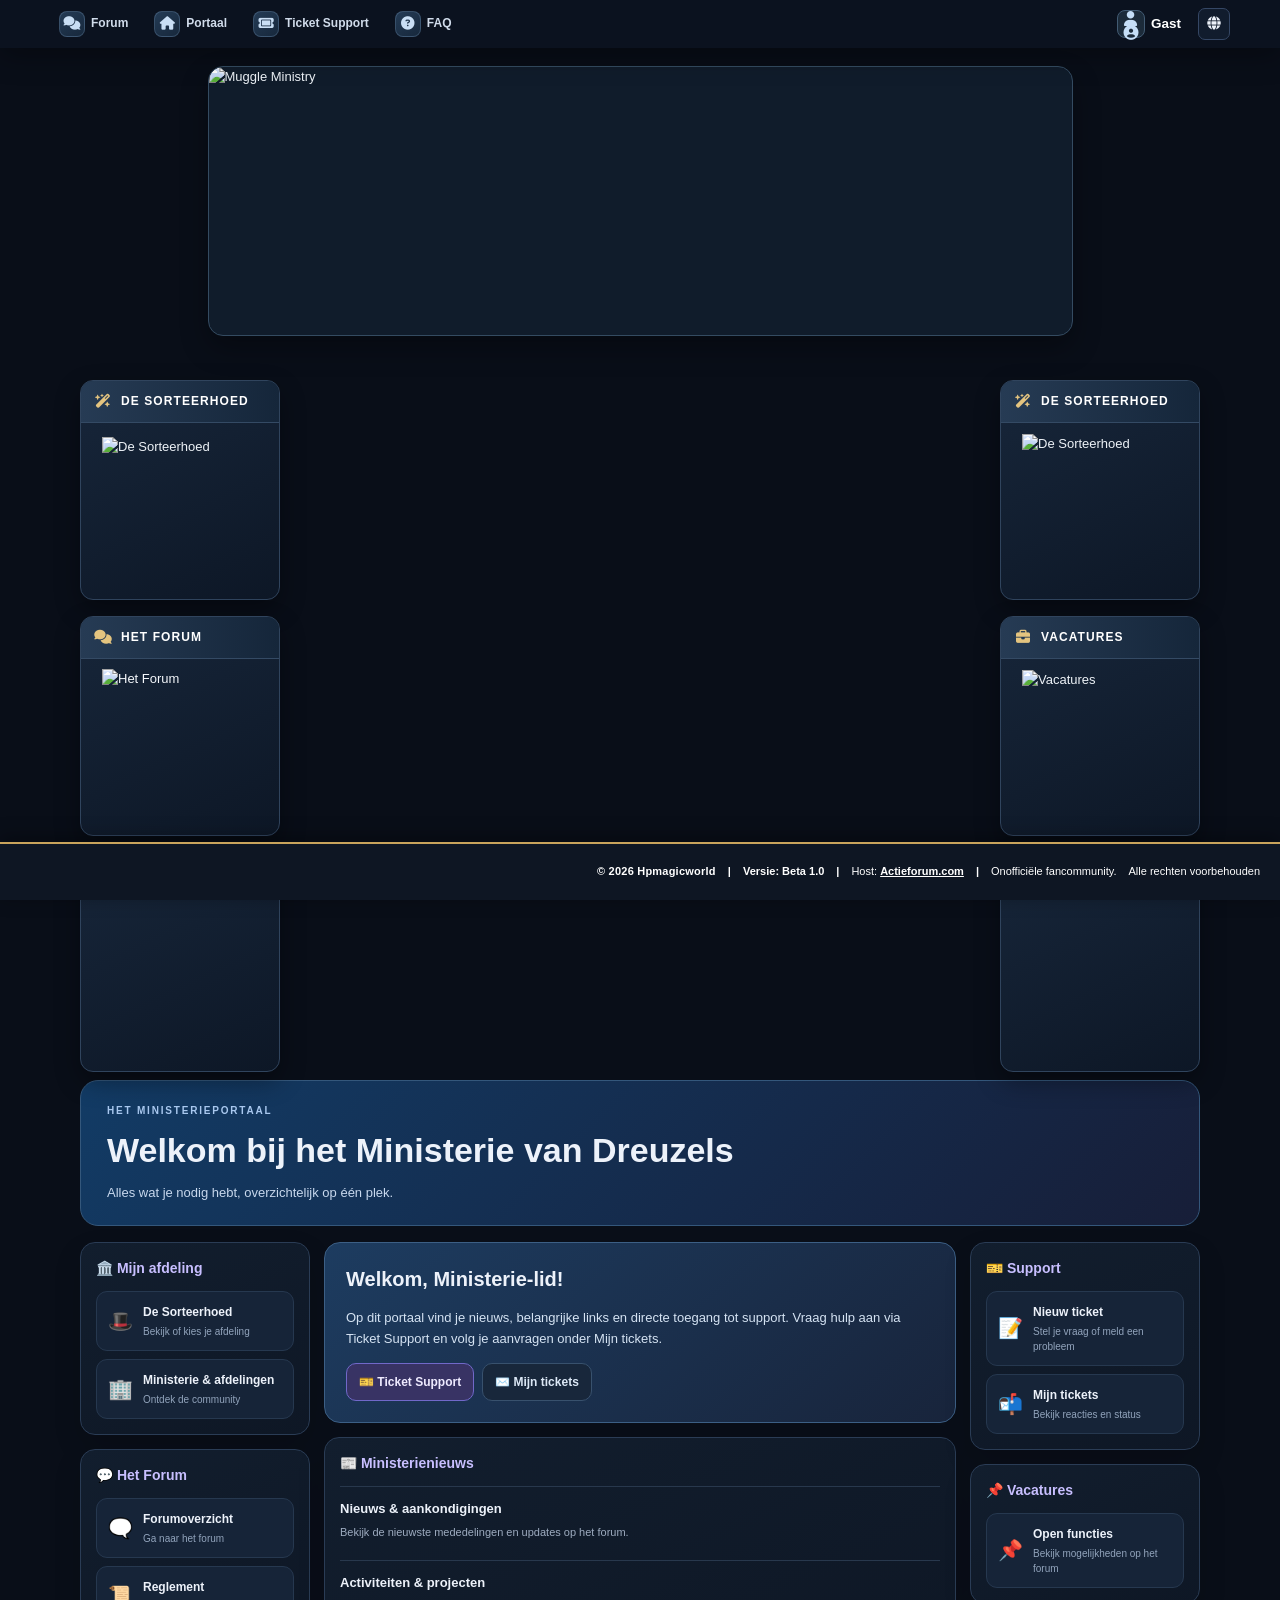
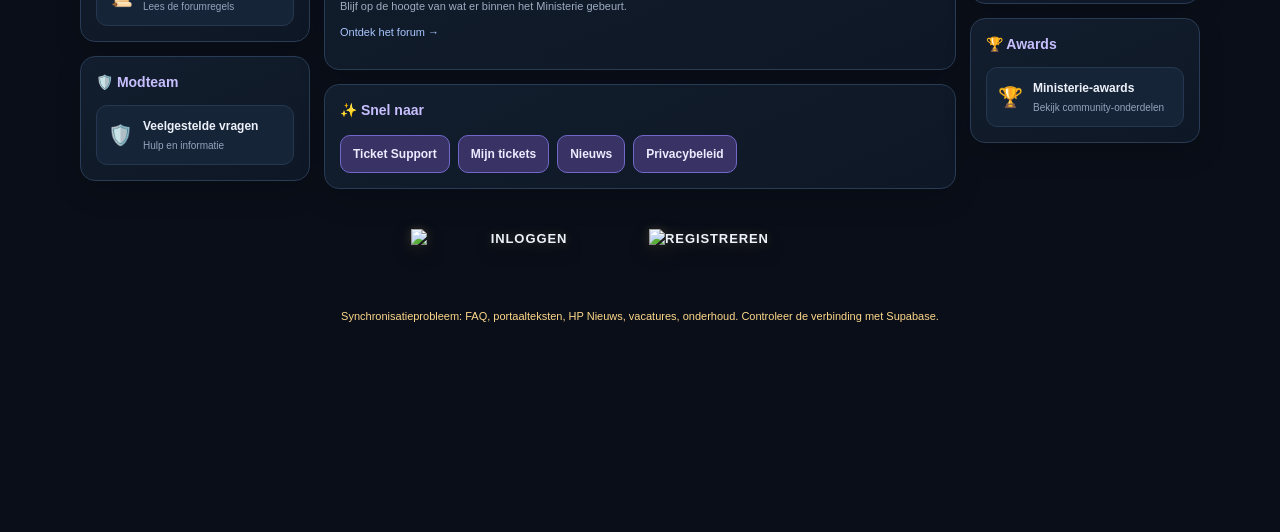
==== portal/index.html @ 11024ace "Improve Forumotion helpdesk ticket management" ====
<!DOCTYPE html>
<html lang="nl"><head><link rel="icon" type="image/png" href="https://i.servimg.com/u/f28/11/54/28/73/favico12.png"><link rel="shortcut icon" type="image/png" href="https://i.servimg.com/u/f28/11/54/28/73/favico12.png"><meta charset="utf-8"/><meta content="width=device-width,initial-scale=1" name="viewport"/><title>Hpmagicworld Ticket Support — Luxe Magic</title><link href="https://cdnjs.cloudflare.com/ajax/libs/font-awesome/6.7.2/css/all.min.css" referrerpolicy="no-referrer" rel="stylesheet"/><style id="ticketbeheer-inline-css">:root{color-scheme:dark;--bg:#090d16;--surface:#101827;--surface-2:#151f30;--surface-3:#1b2940;--line:#26364c;--line-soft:#1d2a3d;--text:#edf2fa;--muted:#91a0b5;--accent:#9b8cff;--accent-strong:#7865ee;--good:#45c69a;--warn:#e8b65c;--bad:#e47788;--radius:16px;--shadow:0 18px 50px #0005}*{box-sizing:border-box}html,body{margin:0;background:var(--bg);color:var(--text);font:14px/1.5 Inter,ui-sans-serif,system-ui,-apple-system,"Segoe UI",sans-serif;}body{background:radial-gradient(ellipse at 50% -20%,#202448 0,transparent 48%),var(--bg)}button,input,textarea,select{font:inherit}button{cursor:pointer}a{color:inherit;text-decoration:none}.topbar{position:sticky;top:0;z-index:50;min-height:70px;padding:10px 24px;background:#0c1320ed;border-bottom:1px solid var(--line);backdrop-filter:blur(16px);display:flex;align-items:center}.top-actions{width:min(1180px,100%);margin:auto;display:flex;align-items:center;gap:10px}.lux-nav-item{min-height:42px;padding:8px 13px;border:1px solid transparent;border-radius:11px;background:transparent;color:#c3cde0;display:inline-flex;align-items:center;gap:10px;font-size:13px;font-weight:650;transition:.18s}.lux-nav-item:hover{background:var(--surface-2);border-color:var(--line);color:white}.lux-nav-icon{width:30px;height:30px;border-radius:9px;background:#222344;color:#b7aaff;display:grid;place-items:center}.lux-nav-icon svg,.search-icon-luxe svg,.new-ticket-icon svg{width:18px;height:18px;fill:none;stroke:currentColor;stroke-width:1.8;stroke-linecap:round;stroke-linejoin:round}.lux-user{margin-left:auto}.lux-nav-usertext small{display:block;color:var(--muted);font-size:9px;letter-spacing:.12em}.lux-nav-usertext strong{display:block;font-size:12px;color:#fff}.count-badge,.tab-count{display:inline-grid;place-items:center;min-width:21px;height:21px;padding:0 6px;border-radius:20px;background:#38305e;color:#dcd5ff;font-size:11px;font-weight:800}.shell{width:min(1180px,calc(100% - 36px));margin:34px auto 56px}.view{display:none}.view.active{display:block}.support-logo-wrap{display:flex;justify-content:center;margin:8px auto 12px}.support-logo{display:block;width:auto;max-width:min(100%,420px);max-height:125px;object-fit:contain}.support-hero{text-align:center;padding:0 16px 8px}.support-hero-line{width:54px;height:3px;border-radius:3px;background:linear-gradient(90deg,var(--accent),#63c8d8);margin:0 auto 18px}.eyebrow,.detail-kicker{color:#aaa0ff;font-size:10px;font-weight:800;letter-spacing:.16em;text-transform:uppercase}.support-hero h1,.page-head h1,.new-ticket-head h1{font-size:clamp(24px,4vw,34px);line-height:1.2;letter-spacing:-.035em;margin:7px 0}.support-hero p,.subtitle,.panel-head p{margin:6px 0 0;color:var(--muted);font-size:13px}.panel{background:linear-gradient(160deg,#121d2d,#0e1725);border:1px solid var(--line);border-radius:var(--radius);box-shadow:var(--shadow);overflow:hidden}.panel-head{padding:20px 22px;border-bottom:1px solid var(--line);display:flex;align-items:center;justify-content:space-between;gap:12px}.panel-head h2{font-size:16px;margin:0}.categories{padding:8px 12px 12px;display:grid;grid-template-columns:repeat(3,minmax(0,1fr));gap:7px}.cat{min-height:90px;padding:8px;border:1px solid var(--line);border-radius:14px;background:linear-gradient(145deg,#18263a,#111b2b);color:var(--text);display:flex;align-items:center;gap:7px;text-align:left;transition:transform .18s,border-color .18s,background .18s}.cat:hover{transform:translateY(-3px);border-color:#7569bd;background:linear-gradient(145deg,#202d48,#151f32)}.cat>span:last-child{display:flex;flex-direction:column;gap:5px}.cat strong{font-size:13px}.cat>span:last-child>span{color:var(--muted);font-size:11px;line-height:1.45}.round-icon,.new-ticket-icon{width:38px;height:38px;min-width:38px;border-radius:10px;background:#29264b;color:#bcb1ff;border:1px solid #49416f;display:grid;place-items:center}.round-icon svg{width:19px;height:19px;fill:none;stroke:currentColor;stroke-width:1.6;stroke-linecap:round;stroke-linejoin:round}.page-head,.new-ticket-head{display:flex;justify-content:space-between;align-items:center;gap:16px;margin-bottom:18px}.new-ticket-head{justify-content:flex-start}.new-ticket-head>div:nth-child(2){flex:1}.new-ticket-icon{width:48px;height:48px;min-width:48px}.form-grid{padding:24px;display:grid;grid-template-columns:repeat(2,minmax(0,1fr));gap:18px;background:transparent}.field{min-width:0}.field.full{grid-column:1/-1}.field label,.assign-label{display:block;margin-bottom:7px;color:#b7c4d8;font-size:11px;font-weight:750;letter-spacing:.04em}.field input,.field textarea,.field select,.reply-box textarea,.internal-row select,.status-filter,.search-input-row input{width:100%;border:1px solid #304158;border-radius:10px;background:#0b1421;color:var(--text);padding:12px 14px;outline:none;transition:border-color .16s,box-shadow .16s}.field input:focus,.field textarea:focus,.field select:focus,.reply-box textarea:focus,.internal-row select:focus,.status-filter:focus,.search-input-row input:focus{border-color:var(--accent);box-shadow:0 0 0 3px #9b8cff20}.field input[readonly]{color:#9eacc0;background:#0e1928}.field textarea,.reply-box textarea{min-height:145px;resize:vertical}.actions,.reply-actions{display:flex;justify-content:flex-end;gap:9px;padding:0 24px 22px;flex-wrap:wrap}.btn{min-height:38px;padding:8px 14px;border:1px solid #34445b;border-radius:10px;background:#192538;color:#dbe4f2;display:inline-flex;align-items:center;justify-content:center;gap:8px;font-size:12px;font-weight:750;transition:.16s}.btn:hover{background:#22334c;border-color:#566987}.btn.primary{background:linear-gradient(135deg,#7968e8,#6654cf);border-color:#9587ff;color:white}.btn.primary:hover{filter:brightness(1.1)}.btn.danger{background:#321d2b;border-color:#704052;color:#ffb5c0}.btn.success{background:#15352f;border-color:#286c5a;color:#9be5ca}.btn:disabled{opacity:.5;cursor:not-allowed}.fa-button-icon,.svg-icon{display:inline-flex;align-items:center;justify-content:center;width:18px;height:18px;min-width:18px}.notice{display:none;margin:0 24px 18px;padding:12px 14px;border-radius:10px;font-size:12px}.notice.show{display:block}.notice.error{background:#351d29;border:1px solid #754252;color:#ffbdc8}.notice.ok{background:#17342d;border:1px solid #326d58;color:#a8e8ce}.admin-layout{display:grid;grid-template-columns:220px minmax(0,1fr);min-height:620px}.admin-nav{padding:18px 13px;background:#0c1522;border-right:1px solid var(--line)}.nav-btn{width:100%;min-height:44px;padding:9px 12px;margin:0 0 7px;border:1px solid transparent;border-radius:10px;background:transparent;color:#aab7ca;display:flex;align-items:center;gap:10px;text-align:left;font-size:12px;font-weight:700}.nav-btn:hover{background:#172438;color:white}.nav-btn.active{background:#252448;border-color:#4b467c;color:#e4e0ff}.nav-btn .svg-icon,.stat-icon{width:32px;height:32px;min-width:32px;border-radius:9px;background:#222344;color:#b7aaff;display:grid;place-items:center}.admin-main{padding:22px;min-width:0}.admin-toolbar{display:flex;gap:12px;margin-bottom:16px}.admin-search-box{width:100%;display:grid;grid-template-columns:1fr auto;gap:10px;align-items:center;padding:14px;border:1px solid var(--line);border-radius:13px;background:#111c2b}.admin-search-title{grid-column:1/-1;display:flex;align-items:center;gap:9px;color:#dce5f3;font-size:13px}.search-icon-luxe{display:inline-grid;place-items:center;color:#a99dff}.search-input-row{display:flex;align-items:center;gap:8px}.search-input-row input{height:40px}.search-main-btn{min-width:105px}.status-filter{width:auto;min-width:170px;padding:9px 12px}.stats{display:grid;grid-template-columns:repeat(4,minmax(0,1fr));gap:10px;margin:0 0 14px}.stat{position:relative;min-height:78px;padding:13px 14px 12px 57px;border:1px solid var(--line);border-radius:12px;background:linear-gradient(145deg,#172438,#111b2a)}.stat-icon{position:absolute;left:13px;top:14px}.stat small{display:block;color:var(--muted);font-size:10px;font-weight:700;text-transform:uppercase;letter-spacing:.08em}.stat strong{display:block;margin-top:2px;font-size:23px;line-height:1.2}.status-index{display:flex;flex-wrap:wrap;gap:8px;margin:0 0 15px}.status-pill{display:inline-flex;align-items:center;gap:7px;padding:7px 10px;border:1px solid #33445b;border-radius:9px;background:#172438;color:#cbd6e6;font-size:11px;font-weight:750}.status-pill b{padding-left:3px;color:white}.status-pill.pending,.member-status.pending{border-color:#705b31;background:#30291c;color:#f1ca7d}.status-pill.progress,.member-status.progress{border-color:#3d5e86;background:#1b2d45;color:#a8d0ff}.status-pill.done,.member-status.done{border-color:#2e705c;background:#17352e;color:#9de5c8}.status-pill.refused,.member-status.refused{border-color:#78404c;background:#351e29;color:#ffb3bd}.status-pill.active{outline:2px solid #aaa0ff55;border-color:#9b8cff}.ticket-table-wrap,.member-table-wrap{width:100%;overflow:auto;border:1px solid var(--line);border-radius:12px;background:#101a29}.ticket-table,.member-table{width:100%;min-width:690px;border-collapse:collapse}.ticket-table th,.member-table th{padding:13px 14px;background:#18263a;color:#aeb8ff;border-bottom:1px solid #34445b;text-align:left;font-size:10px;text-transform:uppercase;letter-spacing:.08em;white-space:nowrap}.ticket-table td,.member-table td{padding:13px 14px;border-bottom:1px solid #223147;color:#c5d0df;font-size:12px}.ticket-table tbody tr,.member-row{background:#111c2b;cursor:pointer;transition:background .15s}.ticket-table tbody tr:hover,.member-row:hover td{background:#202c43}.ticket-id,.member-id{color:#b7aaff!important;font-weight:850;white-space:nowrap}.ticket-subject,.member-subject{color:#f0f4fb!important;font-weight:750}.ticket-author{color:#d3ddec!important}.ticket-category{color:#a9b7ca!important}.ticket-state,.member-status{display:inline-flex;padding:5px 9px;border-radius:20px;border:1px solid #705b31;background:#30291c;color:#f1ca7d;font-size:10px;font-weight:800;white-space:nowrap}.ticket-state.closed{background:#17352e;border-color:#2e705c;color:#9de5c8}.empty,.loading{padding:42px 20px;text-align:center;color:var(--muted);border:1px dashed #35445b;border-radius:12px}.empty small{display:block;margin-top:5px;color:#77879d}.loading{border:0}.detail{display:none}.detail.active{display:block}.detail-head{padding:20px 22px;border-bottom:1px solid var(--line);display:flex;justify-content:space-between;align-items:flex-start;gap:15px}.detail-title{margin-top:5px;font-size:19px;font-weight:800;letter-spacing:-.02em}.detail-sub{margin-top:10px;color:var(--muted);font-size:11px}.detail-facts{display:grid;grid-template-columns:repeat(5,minmax(0,1fr));gap:8px;margin-top:15px}.detail-facts>div{min-width:0;padding:10px 11px;border:1px solid var(--line);border-radius:10px;background:#111d2c}.detail-facts small{display:block;margin-bottom:4px;color:#8798b0;font-size:9px;font-weight:800;letter-spacing:.08em;text-transform:uppercase}.detail-facts strong{display:block;overflow:hidden;color:#e6edf7;font-size:11px;text-overflow:ellipsis;white-space:nowrap}.detail-actions,.detail-actions-bottom{display:flex;flex-wrap:wrap;gap:8px;padding:14px 20px;border-bottom:1px solid var(--line)}.detail-actions-bottom{border-top:1px solid var(--line);border-bottom:0}.detail-actions.top-actions{margin:0}.internal-tools{padding:16px 20px;border-top:1px solid var(--line);border-bottom:1px solid var(--line);background:#0e1927}.internal-title{margin-bottom:11px;color:#dce5f3;font-size:12px;font-weight:800}.internal-row{display:flex;align-items:center;gap:8px;flex-wrap:wrap}.assign-block{flex:1 1 230px;min-width:190px}.assign-label{margin:0 0 5px}.assign-block select{min-height:38px}.assign-hint,.assign-required{color:var(--muted);font-size:10px}.reply-box{margin:16px 20px;padding:17px;border:1px solid var(--line);border-radius:13px;background:#111c2b}.reply-box h3{margin:0 0 5px;font-size:13.5px}.reply-box p{color:var(--muted);font-size:11px}.reply-box textarea{display:block;min-height:115px}.reply-actions{padding:0;margin-top:10px}.reply-status{min-height:18px;margin-top:8px;color:var(--muted);font-size:11px}.reply-status.ok{color:var(--good)}.reply-status.err{color:#ff9eac}.member-tabs{display:flex;gap:8px;padding:16px 18px 0}.member-tab{padding:8px 13px;border:1px solid var(--line);border-radius:9px;background:#172438;color:#b8c4d6;font-size:12px;font-weight:750}.member-tab.active{background:#29264b;border-color:#5c548f;color:#e5e0ff}.member-tab.active .tab-count{background:#514a83;color:#fff}.member-detail{display:none}.member-detail.active{display:block}.member-edit-note{margin:8px 0;color:var(--warn);font-size:11px}.member-posts,.helpdesk-chat{width:100%;padding:0 0 8px}.chat-title{padding:16px 20px 8px;color:#aeb8ff;font-size:10px;font-weight:850;letter-spacing:.1em;text-transform:uppercase}.chat-thread{display:flex;flex-direction:column;gap:13px;max-height:540px;overflow:auto;padding:14px 20px;background:#0c1624;border-top:1px solid var(--line)}.chat-msg{display:flex;align-self:flex-start;gap:9px;max-width:min(88%,760px)}.chat-msg.mine{align-self:flex-end;flex-direction:row-reverse}.chat-avatar{width:34px;height:34px;min-width:34px;border-radius:50%;overflow:hidden;display:grid;place-items:center;background:#29264b;border:1px solid #5b548d;color:#d4ceff;font-size:12px;font-weight:850}.chat-avatar img{width:100%;height:100%;object-fit:cover}.chat-meta{margin:2px 4px 5px;color:#dce5f3;font-size:11px;font-weight:750}.chat-role{margin-left:5px;padding:2px 6px;border-radius:20px;background:#252746;color:#bdb5ff;font-size:9px}.chat-bubble{padding:11px 13px;border:1px solid #2d4058;border-radius:4px 12px 12px 12px;background:#19283b;color:#e1e9f4;line-height:1.55;white-space:pre-wrap;overflow-wrap:anywhere}.chat-msg.mine .chat-bubble{border-color:#514a83;border-radius:12px 4px 12px 12px;background:#29264b}.chat-time{display:block;margin-top:5px;color:#8392a8;font-size:9px}.chat-empty{padding:25px;text-align:center;color:var(--muted);border:1px dashed #35445b;border-radius:10px}.close-request{margin:16px 20px;padding:16px;border:1px solid var(--line);border-radius:12px;background:#111c2b}.close-request strong{font-size:13px}.close-request p{margin:5px 0 12px;color:var(--muted);font-size:11px}.close-request-actions{display:flex;flex-wrap:wrap;gap:8px}.action-modal{display:none;position:fixed;inset:0;z-index:99;background:#030711c9;backdrop-filter:blur(7px);padding:20px;align-items:center;justify-content:center}.action-modal.show,.action-modal[style*="display:block"]{display:flex!important}.action-modal-card{width:min(520px,100%);max-height:90vh;overflow:auto;padding:22px;border:1px solid #35445b;border-radius:17px;background:#121d2d;box-shadow:0 25px 80px #0009}.action-modal-head{display:flex;align-items:flex-start;justify-content:space-between;gap:12px}.action-modal-head h3{margin:5px 0 14px;font-size:19px}.modal-x{width:34px;height:34px;border:1px solid var(--line);border-radius:9px;background:#1b2940;color:#dce5f3}.action-modal-actions{display:flex;justify-content:flex-end;gap:8px;margin-top:18px}.action-copy,.reason-box{color:var(--muted);font-size:12px}.reason-box{margin-top:12px}.lux-footer{border-top:1px solid var(--line);background:#0c1320}.lux-footer-line{height:2px;background:linear-gradient(90deg,transparent,#8174e8,transparent)}.lux-footer-inner{width:min(1180px,calc(100% - 36px));min-height:76px;margin:auto;align-items:center;justify-content:space-between;gap:20px;color:var(--muted);font-size:11px;}.lux-footer-inner strong,.lux-footer-inner span{display:block}.lux-footer-inner strong{color:#dce5f3;font-size:12px}.lux-footer-meta{gap:16px;}.hm-icon{display:inline-block;width:18px;height:18px}.status-square{width:16px;height:16px;min-width:16px}.status-svg{display:inline-flex;width:16px;height:16px}.status-svg svg{width:16px;height:16px;fill:none;stroke:currentColor;stroke-width:1.8;stroke-linecap:round;stroke-linejoin:round}@media(max-width:850px){.categories{grid-template-columns:repeat(2,minmax(0,1fr))}.admin-layout{grid-template-columns:1fr}.admin-nav{display:flex;gap:6px;overflow:auto;border-right:0;border-bottom:1px solid var(--line);padding:12px}.nav-btn{width:auto;white-space:nowrap;margin:0}.detail-facts{grid-template-columns:repeat(3,minmax(0,1fr))}.stats{grid-template-columns:repeat(2,minmax(0,1fr))}.lux-nav-label{font-size:11px}}@media(max-width:600px){.topbar{padding:8px 10px}.top-actions{gap:3px}.lux-nav-item{padding:7px 8px;gap:6px}.lux-nav-icon{width:27px;height:27px}.lux-nav-label{display:none}.lux-user{margin-left:auto}.lux-nav-usertext small{font-size:8px}.shell{width:calc(100% - 20px);margin:20px auto 36px}.support-logo{max-width:80%;max-height:90px}.support-hero{padding:10px 8px 22px}.categories{grid-template-columns:1fr;padding:13px}.cat{min-height:105px;padding:15px}.round-icon{width:46px;height:46px;min-width:46px}.round-icon svg{width:25px;height:25px}.panel-head{padding:16px}.form-grid{grid-template-columns:1fr;padding:17px;gap:14px}.field.full{grid-column:auto}.actions{padding:0 17px 17px}.page-head,.new-ticket-head{align-items:flex-start;flex-wrap:wrap}.page-head>.btn,.new-ticket-head>.btn{margin-left:auto}.admin-main{padding:13px}.admin-search-box{grid-template-columns:1fr}.admin-search-title{grid-column:auto}.search-input-row{grid-row:2}.search-main-btn{grid-row:3}.status-filter{width:100%;grid-row:4}.stats{gap:7px}.stat{padding-left:49px}.stat-icon{left:9px}.detail-head{padding:16px;flex-wrap:wrap}.detail-head>.btn{width:100%}.detail-facts{grid-template-columns:repeat(2,minmax(0,1fr))}.detail-actions,.detail-actions-bottom{padding:12px;gap:7px}.detail-actions .btn,.detail-actions-bottom .btn{flex:1 1 calc(50% - 7px)}.internal-row{align-items:stretch}.internal-row .status-pill{flex:1 1 calc(50% - 8px);justify-content:center}.assign-block{flex-basis:100%}.reply-box{margin:13px;padding:14px}.chat-thread{padding:12px}.chat-msg{max-width:96%}.lux-footer-inner{padding:16px 0;align-items:flex-start;flex-direction:column;gap:9px}.lux-footer-meta{gap:9px}.member-tabs{padding:13px 13px 0}.close-request{margin:13px!important;width:calc(100% - 26px)!important}.detail-actions-bottom{width:100%}}.character-counter{display:flex;justify-content:flex-end;gap:5px;margin-top:7px;color:#a99ab8;font-size:11px!important;font-variant-numeric:tabular-nums}.character-counter.near-limit{color:#e0b84c}.character-counter.at-limit{color:#ff7c91;font-weight:800}:root{--clean-bg:#0b0f14;--clean-panel:#111820;--clean-panel2:#151e28;--clean-line:#273341;--clean-text:#edf2f7;--clean-muted:#9aa8b7;--clean-accent:#8ab4e8;--clean-green:#4fc18b;--clean-red:#e47786}main.shell{color:var(--clean-text)!important}main.shell:where(.panel,.reply-box,.internal-tools,.action-modal-card,.close-request,.ticket-table-wrap,.member-table-wrap,.stat,.cat,.detail-facts>div,.chat-thread,.chat-empty,.empty,.admin-nav,.admin-main,.admin-layout,.admin-card,.member-card,.table-wrap,.ticket-card,.form-grid,.categories,.support-hero,.support-categories-panel,.member-tabs,.member-detail,.view,.detail,.detail-head,.ticket-table,.member-table){background:#111820!important;color:var(--clean-text)!important;border-color:var(--clean-line)!important;box-shadow:none!important}main.shell:where(.panel-head,.ticket-table th,.member-table th,.admin-nav){background:#151e28!important;color:#dbe6f2!important;border-color:var(--clean-line)!important}main.shell:where(h1,h2,h3,h4,.detail-title,.ticket-subject,.ticket-author,.member-subject,.detail-facts strong,.field label,.reply-box h3,.internal-title,.support-hero h1){color:var(--clean-text)!important;text-shadow:none!important}main.shell:where(p,.subtitle,.detail-sub,.description,.muted,.empty,.reply-box p,.close-request p,.chat-time,.support-hero p){color:var(--clean-muted)!important}main.shell:where(.cat,.stat,.ticket-table-wrap,.member-table-wrap,.reply-box,.close-request,.internal-tools,.detail-facts>div){border:1px solid var(--clean-line)!important;border-radius:10px!important}main.shell:where(.cat:hover,.ticket-table tbody tr:hover,.member-row:hover td){background:#1a2633!important;border-color:#50677f!important}main.shell:where(input,textarea,select,.search input,.status-filter,.internal-row select){background:#0b1118!important;color:var(--clean-text)!important;border:1px solid #344354!important;box-shadow:none!important}main.shell:where(input,textarea,select)::placeholder{color:#748394!important}main.shell:where(.btn,.nav-btn,.admin-btn,.top-btn,.member-tab,.status-pill,.action-btn){background:#1a2531!important;color:#e8eef5!important;border:1px solid #394a5d!important;box-shadow:none!important}main.shell:where(.btn.primary,.primary,.member-tab.active){background:#294b70!important;color:#fff!important;border-color:#527da8!important}main.shell:where(.btn:hover,.nav-btn:hover,.member-tab:hover,.status-pill:hover){background:#253648!important;border-color:#6687a8!important}main.shell:where(.ticket-id,.eyebrow,.detail-facts small,.field label,.reason-box label,.assign-label){color:#a9c8e8!important}main.shell .ticket-table td,main.shell .member-table td{background:#111820!important;color:#e4ebf2!important;border-color:#273341!important}main.shell .ticket-state,main.shell .member-status{background:#202d3a!important;color:#dce8f5!important;border:1px solid #40546a!important}main.shell .ticket-state.closed,main.shell .member-status.refused{background:#38232a!important;color:#f0b5bd!important}main.shell .status-pill.pending{color:#f0d28c!important}.status-pill.progress{color:#a9d0ff!important}.status-pill.done{color:#91e0b8!important}.status-pill.refused{color:#f0a7b2!important}main.shell .chat-bubble{background:#1a2531!important;border:1px solid #344354!important;color:#edf2f7!important}main.shell .chat-msg.mine .chat-bubble{background:#20364b!important;border-color:#496987!important}main.shell .chat-role{background:#253648!important;color:#dce8f5!important;border-color:#40546a!important}main.shell .chat-avatar,main.shell .round-icon,main.shell .stat-icon,main.shell .new-ticket-icon{background:#1c2b3a!important;border:1px solid #425b73!important;color:#c5def7!important;box-shadow:none!important}main.shell .count-badge{background:#365c80!important;color:#fff!important}main.shell .notice.ok{background:#14291f!important;color:#b7e5cb!important;border-color:#315b43!important}main.shell .notice.error{background:#301b20!important;color:#f1c0c6!important;border-color:#67404a!important}main.shell .action-modal{background:rgba(0,0,0,.78)!important}main.shell .hm-fa,main.shell .fa-solid{font-family:"Font Awesome 6 Free"!important;font-weight:900!important}main.shell .fa-solid{display:inline-flex;align-items:center;justify-content:center}@media(max-width:760px){main.shell .admin-main{padding:12px!important}main.shell .detail-facts{grid-template-columns:repeat(2,minmax(0,1fr))!important}}[data-extracted-style="1"]{display:none}[data-extracted-style="2"]{display:none}[data-extracted-style="3"]{color:#ff9da8}[data-extracted-style="4"]{min-width:0;flex:1}[data-extracted-style="5"]{display:none}[data-extracted-style="6"]{display:none}[data-extracted-style="7"]{min-width:0;flex:1}#adminTicketsCount{margin-left:1px;background:#c08cff;color:#160d22;box-shadow:0 0 0 2px #c08cff22}
/* Forumotion-loginbox: uitsluitend zichtbaar voor gasten */
.forumotion-login-panel{margin-top:22px;overflow:hidden}
.forumotion-login-panel .panel-head h2{margin:0;font-size:16px;font-weight:700;color:var(--text)}
.forumotion-login-panel .panel-head h2 i{color:var(--accent);margin-right:9px}
.forumotion-login-content{padding:18px 20px 20px}
.forumotion-login-content>p{margin:0 0 14px;color:var(--muted)}
.forumotion-login-content iframe{display:block;width:100%;height:390px;border:1px solid var(--line);border-radius:12px;background:#fff}
.forumotion-login-content .forumotion-register-link{margin:14px 0 0}
#forumotionNativeLogin form{display:grid;gap:12px;max-width:520px}#forumotionNativeLogin input[type=text],#forumotionNativeLogin input[type=password],#forumotionNativeLogin input:not([type]){width:100%;padding:12px 14px;border:1px solid var(--line);border-radius:9px;background:var(--surface-2);color:var(--text)}#forumotionNativeLogin input[type=submit],#forumotionNativeLogin button{padding:11px 20px;border:0;border-radius:9px;background:var(--accent-strong);color:#fff;font-weight:700;cursor:pointer}#forumotionNativeLogin label{display:block;margin-bottom:5px;color:var(--text)}#forumotionNativeLogin .forumotion-native-error{color:var(--bad)}
.forumotion-register-link a{color:var(--accent);font-weight:700;text-decoration:underline}
@media(max-width:600px){.forumotion-login-content{padding:14px}.forumotion-login-content iframe{height:440px}}

#forumotionNativeLogin form>div{display:grid;gap:5px}#forumotionNativeLogin .forumotion-remember{display:flex;align-items:center;gap:8px}#forumotionNativeLogin input[type=checkbox]{width:auto}
</style><style id="ticketbeheer-requested-layout">#adminLaunch .lux-nav-icon{color:#d8b36a}.detail-command-bar{display:flex!important;align-items:flex-start!important;justify-content:space-between!important;gap:16px!important;padding:16px 20px!important}.detail-action-main{display:flex;align-items:center;gap:8px;flex-wrap:wrap;flex:0 1 auto;min-width:220px}.detail-inline-tools{display:flex;flex-direction:column;gap:10px;flex:1 1 560px;max-width:760px;min-width:360px;margin:0 0 0 auto!important;padding:13px 15px!important;border:1px solid var(--clean-line,#344154)!important;border-radius:12px!important;background:#101923!important;box-shadow:0 8px 22px rgba(0,0,0,.18)!important}.detail-inline-tools .internal-title{display:flex;align-items:center;gap:8px;margin:0;color:#e8edf5;font-size:12px;font-weight:800;letter-spacing:.02em}.detail-inline-tools .internal-title i,.internal-group-label i,.assign-label i{color:#b7a0ee}.internal-status-group{display:flex;flex-direction:column;gap:7px}.internal-group-label{display:flex;align-items:center;gap:7px;color:#9eacbd;font-size:10px;font-weight:800;text-transform:uppercase;letter-spacing:.07em}.detail-inline-tools .internal-row{display:flex;gap:6px;flex-wrap:wrap;align-items:center}.detail-inline-tools .status-pill{display:inline-flex!important;align-items:center;gap:7px!important;padding:7px 9px!important;border-radius:8px!important;font-size:10px!important;white-space:nowrap}.detail-inline-tools .status-pill i{font-size:11px}.detail-inline-tools .assign-block{flex:1 1 100%;min-width:0}.detail-inline-tools .assign-label{display:flex;align-items:center;gap:7px;margin:0 0 6px;color:#aeb9c8;font-size:10px;font-weight:800;text-transform:uppercase;letter-spacing:.06em}.assign-select-wrap{position:relative;display:flex;align-items:center}.assign-select-wrap>i{position:absolute;left:12px;z-index:1;color:#a78bd7;pointer-events:none}.assign-select-wrap select{width:100%;min-height:40px!important;padding:8px 12px 8px 36px!important;border:1px solid #35465b!important;border-radius:9px!important;background:#0b121b!important;color:#edf2f8!important}.detail-inline-tools .reply-status{min-height:0;margin:0}@media(max-width:1050px){.detail-command-bar{display:block!important}.detail-action-main{margin-bottom:12px}.detail-inline-tools{max-width:none;min-width:0;width:100%}}@media(max-width:600px){.detail-inline-tools .internal-row{display:grid;grid-template-columns:repeat(2,minmax(0,1fr))}.detail-inline-tools .status-pill{justify-content:flex-start;white-space:normal}}</style><style id="ticket-detail-left-conversation-and-list-columns">.detail-workspace{display:grid;grid-template-columns:minmax(0,1fr) minmax(300px,390px);grid-template-areas:"conversation sidebar";gap:16px;align-items:start;padding:16px 20px 0}.detail-sidebar{min-width:0;}.detail-conversation-column{grid-area:conversation;min-width:0}.detail-conversation-column .helpdesk-chat{margin:0!important;min-width:0}.detail-conversation-column .chat-thread{max-height:680px}.detail-conversation-column .reply-box{margin:14px 0 0!important}.detail-workspace .detail-command-bar{display:block!important;padding:0!important;margin:0!important}.detail-workspace .detail-action-main{display:flex;flex-direction:column;align-items:stretch;margin:0 0 12px!important}.detail-workspace .detail-action-main .btn{width:100%;justify-content:flex-start}.detail-workspace .detail-inline-tools{width:100%;max-width:none;min-width:0;margin:0!important}@media(max-width:900px){.detail-workspace{grid-template-columns:minmax(0,1fr);grid-template-areas:"conversation" "sidebar";padding:12px}.detail-workspace .detail-action-main{display:flex;flex-direction:row;flex-wrap:wrap}.detail-workspace .detail-action-main .btn{width:auto}}</style><style id="ticket-list-poster-assignee">.ticket-last-poster,.ticket-assignee{white-space:nowrap;color:#d6dfeb!important}.ticket-last-poster i,.ticket-assignee i{color:#a99dff;margin-right:6px}.ticket-table{min-width:850px}</style><style id="moderation-menu-in-admin-sidebar">.admin-nav-divider{height:1px;flex:0 0 1px;background:linear-gradient(90deg,transparent,#405064 15%,#405064 85%,transparent);margin:12px 4px 10px;width:calc(100% - 8px)}.moderation-nav{display:none;min-width:0;width:100%;flex:0 0 100%;padding:0 2px 10px}.moderation-heading{display:flex;align-items:center;gap:8px;margin:0 0 10px;padding:0 8px;color:#dce5f1;font-size:11px;font-weight:800;letter-spacing:.09em;text-transform:uppercase}.moderation-heading i{color:#b7a0ee;font-size:13px}.admin-layout:has(#adminDetail.active) .moderation-nav{display:block}.admin-layout:has(#adminDetail.active) .admin-nav-divider{display:block}.admin-nav .detail-inline-tools{display:flex;flex-direction:column;gap:10px;width:100%;max-width:none;min-width:0;margin:0!important;padding:12px 10px!important;border:1px solid #2b3949!important;border-radius:11px!important;background:#111923!important;box-shadow:none!important}.admin-nav .detail-inline-tools .internal-title{display:flex;align-items:center;gap:8px;margin:0;color:#edf2f8;font-size:11px;font-weight:800}.admin-nav .detail-inline-tools .internal-row{display:grid;grid-template-columns:1fr;gap:6px}.admin-nav .detail-inline-tools .status-pill{width:100%;justify-content:flex-start;white-space:normal;padding:8px 9px!important}.admin-nav .detail-inline-tools .assign-block{min-width:0;width:100%;flex:1 1 auto!important}.admin-nav .detail-inline-tools .assign-select-wrap select{min-width:0;width:100%;font-size:11px!important}.admin-nav .detail-inline-tools .reply-status{min-height:0;margin:0}@media(max-width:900px){.admin-nav{flex-wrap:wrap;align-items:flex-start}.admin-nav-divider{display:none!important}.moderation-nav{flex:1 0 100%;width:100%}.admin-layout:has(#adminDetail.active) .admin-nav-divider{display:block!important}}</style><style id="moderator-assignment-click-fix">.admin-nav,.moderation-nav,.admin-nav .detail-inline-tools,.admin-nav .assign-block,.assign-select-wrap{position:relative!important;z-index:20!important;pointer-events:auto!important;overflow:visible!important}.admin-nav .assign-select-wrap>i{pointer-events:none!important;z-index:1!important}.admin-nav .assign-select-wrap select#assignModerator{position:relative!important;z-index:25!important;display:block!important;width:100%!important;min-height:42px!important;pointer-events:auto!important;cursor:pointer!important;appearance:auto!important;-webkit-appearance:menulist!important;padding-left:36px!important;opacity:1!important;visibility:visible!important}.admin-nav .assign-select-wrap select#assignModerator option{background:#111923!important;color:#edf2f8!important}.admin-nav .assign-select-wrap select#assignModerator:focus{outline:2px solid #9b8cff!important;outline-offset:2px!important}.action-modal{z-index:9900!important}</style><style id="luxury-modern-theme">:root{--bg:#090e18;--bg2:#101a28;--panel:#111a25;--panel2:#162231;--panel3:#1c2b3c;--purple:#294b70;--purple2:#8ab4e8;--purple3:#20364b;--gold:#8ab4e8;--gold2:#c5def7;--gold3:#496987;--text:#edf2f7;--muted:#9aa8b7;--line:#273341;--line2:#40546a;--success:#4fc18b;--danger:#e47786}html,body{margin:0!important;min-height:100%;background:radial-gradient(ellipse at 50% -12%,rgba(52,83,119,.30),transparent 55%),radial-gradient(ellipse at 8% 35%,rgba(34,62,91,.16),transparent 48%),linear-gradient(135deg,#080d15 0%,#0b111a 52%,#0a1019 100%)!important;color:var(--text)!important;font-family:Arial,Helvetica,sans-serif!important;font-size:13px!important;background-attachment:fixed!important}body:after{content:"";position:fixed;inset:0;pointer-events:none;z-index:-1;background:radial-gradient(ellipse at center,transparent 35%,rgba(0,0,0,.16) 100%)}.topbar{background:rgba(12,19,32,.96)!important;border-bottom:1px solid #273b50!important;box-shadow:0 8px 30px rgba(0,0,0,.32)!important;backdrop-filter:blur(14px)}.lux-nav-icon,.brand-icon,.round-icon,.new-ticket-icon,.stat-icon,.chat-avatar{background:#1c2b3a!important;border:1px solid #425b73!important;color:#c5def7!important;box-shadow:none!important}.lux-nav-item:hover,.nav-btn:hover,.cat:hover{background:#1a2633!important;border-color:#50677f!important}.lux-nav-icon{color:#c5def7!important}.count-badge,.tab-count,#adminTicketsCount{background:#365c80!important;color:#fff!important;box-shadow:none!important}.support-hero-line,.lux-footer-line{background:linear-gradient(90deg,transparent,#527da8,transparent)!important}.eyebrow,.detail-kicker,.chat-title,.ticket-id,.detail-facts small,.field label,.assign-label{color:#a9c8e8!important}.btn.primary,.primary,.member-tab.active{background:linear-gradient(135deg,#315b82,#294b70)!important;border-color:#527da8!important;color:#fff!important}.btn.primary:hover,.primary:hover{filter:brightness(1.12)}.nav-btn.active,.member-tab.active,.status-pill.active{background:#20364b!important;border-color:#527da8!important;color:#eaf4ff!important}.panel,.cat,.stat,.ticket-table-wrap,.member-table-wrap,.reply-box,.close-request,.internal-tools,.action-modal-card{background:#111820!important;border-color:#273341!important;color:#edf2f7!important;box-shadow:0 14px 35px rgba(0,0,0,.18)!important}.panel-head,.ticket-table th,.member-table th,.admin-nav{background:#151e28!important;color:#dbe6f2!important;border-color:#273341!important}.ticket-table td,.member-table td{background:#111820!important;color:#e4ebf2!important;border-color:#273341!important}.ticket-table tbody tr:hover,.member-row:hover td{background:#1a2633!important}input,textarea,select,.status-filter,.search-input-row input{background:#0b1118!important;color:#edf2f7!important;border-color:#344354!important}.btn,.nav-btn,.admin-btn,.top-btn,.member-tab,.status-pill,.action-btn{background:#1a2531!important;color:#e8eef5!important;border-color:#394a5d!important}.btn:hover,.nav-btn:hover,.member-tab:hover,.status-pill:hover{background:#253648!important;border-color:#6687a8!important}.chat-bubble{background:#1a2531!important;border-color:#344354!important;color:#edf2f7!important}.chat-msg.mine .chat-bubble{background:#20364b!important;border-color:#496987!important}.chat-role{background:#253648!important;color:#dce8f5!important}.lux-footer{background:#0c1320!important;border-color:#273b50!important}.lux-footer-inner{color:#9aa8b7!important}</style><style id="hpmagicworld-background-image">html,body{background:#090e18!important}body{background-image:url("https://i28.servimg.com/u/f28/11/54/28/73/backgr10.png")!important;background-position:center top!important;background-size:cover!important;background-repeat:no-repeat!important;background-attachment:fixed!important}.shell{background:#0c1320f5!important;background-image:none!important}</style><style id="moderation-inside-ticket">.detail-workspace{grid-template-columns:minmax(0,1fr) minmax(260px,320px)!important;grid-template-areas:"conversation sidebar"!important;gap:14px!important}.detail-sidebar{grid-area:sidebar;min-width:0;padding:0 0 12px}.detail-sidebar .moderation-nav{display:flex!important;flex-direction:column;gap:10px;width:100%;padding:0!important}.detail-sidebar .detail-inline-tools{display:flex!important;flex-direction:column;gap:10px;width:100%;max-width:none;min-width:0;margin:0!important;padding:13px!important;border:1px solid #273b50!important;border-radius:10px;background:#111a25!important}.detail-sidebar .internal-row{display:grid;grid-template-columns:1fr 1fr;gap:7px}.detail-sidebar .status-pill{justify-content:center;white-space:normal}.detail-sidebar .assign-block{width:100%;min-width:0}.detail-sidebar .assign-select-wrap select{width:100%;min-width:0}.detail-sidebar .moderation-actions{display:flex;flex-direction:column;gap:7px}.detail-sidebar .moderation-actions .btn{width:100%;justify-content:flex-start}@media(max-width:900px){.detail-workspace{grid-template-columns:minmax(0,1fr)!important;grid-template-areas:"sidebar" "conversation"!important}.detail-sidebar{padding:0}.detail-sidebar .internal-row{grid-template-columns:repeat(2,minmax(0,1fr))}}</style><style id="dashboard-tabs-navigation">#adminView .dashboard-tab{font:inherit;text-align:left;color:inherit;cursor:pointer;transition:border-color .15s,background .15s,transform .15s}#adminView .dashboard-tab:hover{background:#1a2a3b!important;border-color:#6687a8!important;transform:translateY(-2px)}#adminView .dashboard-tab.active{outline:2px solid #527da8;border-color:#6687a8!important;background:#1b2c3e!important}#adminView .admin-nav{min-height:100%}</style><style id="moderation-menu-final-layout">.moderation-nav{display:flex!important;flex-direction:column!important;gap:10px!important;min-width:0!important}.moderation-nav .moderation-heading{display:flex;align-items:center;gap:8px;font-weight:800;letter-spacing:.04em}.moderation-nav .detail-inline-tools{display:flex!important;flex-direction:column!important;gap:10px!important;max-width:none!important;min-width:0!important;width:100%!important;margin:0!important;padding:12px!important}.moderation-nav .internal-title{display:flex;align-items:center;gap:8px;margin:0!important;font-size:12px!important;font-weight:800!important}.moderation-nav .internal-group-label{display:none!important}.moderation-nav .internal-row{display:grid!important;grid-template-columns:1fr!important;gap:7px!important}.moderation-nav .internal-row .status-pill{width:100%!important;justify-content:flex-start!important;min-height:36px!important}.moderation-nav .assign-block{flex:0 0 auto!important;min-width:0!important;width:100%!important}.moderation-nav .assign-block select{width:100%!important}.moderation-actions-title{display:flex;align-items:center;gap:8px;padding-top:10px;margin-top:2px;border-top:1px solid var(--line,#304158);font-size:11px;font-weight:800;color:var(--text,#eef3fa)}.moderation-actions{display:flex;flex-direction:column;gap:7px;width:100%}.moderation-actions .btn{width:100%!important;justify-content:flex-start!important;min-height:36px!important}@media(max-width:760px){.moderation-nav .internal-row{grid-template-columns:1fr 1fr!important}.moderation-actions{display:grid;grid-template-columns:1fr 1fr}}</style><style id="admin-ticket-conversation-same-as-my-tickets">#adminDetail #adminPosts .chat-thread{display:flex;flex-direction:column;align-items:stretch}#adminDetail #adminPosts .chat-msg,#adminDetail #adminPosts .chat-msg.mine{align-self:flex-start;flex-direction:row;max-width:min(88%,760px)}#adminDetail #adminPosts .chat-msg.mine .chat-bubble{border-radius:4px 12px 12px 12px}@media(max-width:600px){#adminDetail #adminPosts .chat-msg,#adminDetail #adminPosts .chat-msg.mine{max-width:96%}}</style><style id="fix-admin-list-top-layout">#adminView .admin-layout{grid-template-columns:176px minmax(0,1fr)!important;grid-template-rows:minmax(0,1fr)!important;}#adminView .admin-layout>.admin-nav{display:block!important;grid-row:1!important;width:auto!important;height:100%!important;}#adminView .admin-layout>.admin-main{display:block!important;grid-column:2!important;grid-row:1!important;min-width:0!important;width:auto!important;padding:16px!important}@media(max-width:760px){#adminView .admin-layout{grid-template-columns:1fr!important;grid-template-rows:auto auto!important}#adminView .admin-layout>.admin-nav{grid-column:1!important;grid-row:1!important;display:flex!important;flex-wrap:wrap!important;height:auto!important}#adminView .admin-layout>.admin-main{grid-column:1!important;grid-row:2!important}}</style><style id="ticketbeheer-force-list-top-final">#adminView .panel>.admin-layout{display:grid!important;grid-template-columns:176px minmax(0,1fr)!important;grid-template-rows:auto!important;align-items:start!important;min-height:620px!important}#adminView .panel>.admin-layout>.admin-nav{grid-column:1!important;grid-row:1!important;align-self:stretch!important;height:auto!important;min-height:620px!important}#adminView .panel>.admin-layout>.admin-main{grid-column:2!important;grid-row:1!important;align-self:start!important;justify-self:stretch!important;display:block!important;min-height:0!important;height:auto!important;margin:0!important;padding:16px!important}#adminView #adminListView{position:static!important;inset:auto!important;transform:none!important;padding:0!important;}#adminView #adminListView>*{position:static!important}@media(max-width:760px){#adminView .panel>.admin-layout{grid-template-columns:1fr!important;grid-template-rows:auto auto!important;min-height:0!important}#adminView .panel>.admin-layout>.admin-nav{grid-column:1!important;grid-row:1!important;min-height:0!important}#adminView .panel>.admin-layout>.admin-main{grid-column:1!important;grid-row:2!important}}</style><style id="ticket-dashboard-polish">#adminView .page-head{align-items:center;margin:0 0 18px;padding:4px 2px 10px}#adminView .page-head h1{font-size:30px;letter-spacing:-.6px;margin:5px 0 4px}#adminView .page-head .subtitle{font-size:12px;color:#9fb0c2}#adminView>.panel{overflow:hidden;border:1px solid #2a4056;border-radius:15px;background:rgba(12,20,30,.97);box-shadow:0 18px 48px rgba(0,0,0,.28)}#adminView .admin-layout{display:grid!important;grid-template-columns:176px minmax(0,1fr)!important;grid-template-rows:auto!important;align-items:stretch!important;min-height:0!important;gap:0!important}#adminView .admin-layout>.admin-nav{grid-column:1!important;grid-row:1!important;display:flex!important;flex-direction:column!important;align-items:stretch!important;gap:7px!important;min-width:0!important;min-height:100%!important;padding:18px 12px!important;background:#0d1724!important;border-right:1px solid #26394d!important;border-bottom:0!important}#adminView .admin-nav .nav-btn{width:100%!important;min-height:43px!important;margin:0!important;padding:9px 11px!important;border:1px solid transparent!important;border-radius:9px!important;font-size:12px!important;transition:background .15s,border-color .15s!important}#adminView .admin-nav .nav-btn.active{background:#1c3550!important;border-color:#42698d!important;color:#f3f8ff!important;box-shadow:inset 3px 0 #79b5e8!important}#adminView .admin-nav .nav-btn .svg-icon{width:29px!important;height:29px!important;background:#1b3045!important;color:#a9d2f5!important}#adminView .admin-main{grid-column:2!important;grid-row:1!important;min-width:0!important;padding:17px!important;background:#101923!important}#adminView #adminListView{display:block!important;position:static!important;margin:0!important;padding:0!important}#adminView .admin-toolbar{display:block!important;margin:0 0 13px!important}#adminView .admin-search-box{display:grid!important;grid-template-columns:minmax(0,1fr) 124px!important;grid-template-rows:auto 42px 40px!important;gap:9px 10px!important;padding:15px!important;border:1px solid #2a4056!important;border-radius:12px!important;background:#142131!important}#adminView .admin-search-title{grid-column:1/-1!important;grid-row:1!important;margin:0 0 1px!important;font-size:13px!important;color:#e8f1fb!important}#adminView .search-input-row{grid-column:1!important;grid-row:2!important;min-width:0!important}#adminView .search-input-row input{height:42px!important;border-radius:9px!important;background:#0b1420!important;border-color:#344b63!important}#adminView .search-main-btn{grid-column:2!important;grid-row:2!important;width:100%!important;min-width:0!important;height:42px!important;border-radius:9px!important;background:#28547c!important;border:1px solid #477da8!important;color:#fff!important}#adminView .status-filter{grid-column:1/-1!important;grid-row:3!important;width:100%!important;min-width:0!important;height:40px!important;border-radius:9px!important;background:#0b1420!important;border-color:#344b63!important}#adminView .stats{display:grid!important;grid-template-columns:repeat(4,minmax(0,1fr))!important;gap:10px!important;margin:0 0 12px!important}#adminView .stat{min-height:82px!important;padding:13px 12px 12px 55px!important;border:1px solid #2b4055!important;border-radius:11px!important;background:linear-gradient(145deg,#17283a,#121e2b)!important;box-shadow:0 5px 14px rgba(0,0,0,.12)!important}#adminView .stat-icon{left:12px!important;top:14px!important;width:31px!important;height:31px!important;background:#203a53!important;border:1px solid #3e6282!important;color:#b9dcf8!important}#adminView .stat small{font-size:9px!important;letter-spacing:.09em!important;color:#9fb5ca!important}#adminView .stat strong{font-size:25px!important;font-weight:800!important;color:#f3f7fc!important}#adminView .status-index{display:flex!important;gap:8px!important;flex-wrap:wrap!important;margin:0 0 13px!important;padding:0!important}#adminView .status-index .status-pill{min-height:34px!important;padding:7px 11px!important;border-radius:8px!important;background:#172536!important;border-color:#344b61!important;font-size:10px!important}#adminView .ticket-table-wrap{border:1px solid #2b4055!important;border-radius:11px!important;background:#111b27!important;box-shadow:none!important}#adminView .ticket-table{width:100%!important;min-width:760px!important;border-collapse:separate!important;border-spacing:0!important}#adminView .ticket-table th{padding:13px 12px!important;background:#1a2a3b!important;color:#b8cce0!important;border-bottom:1px solid #344b61!important;font-size:9px!important;letter-spacing:.08em!important}#adminView .ticket-table td{padding:13px 12px!important;background:#111c28!important;color:#e2ebf4!important;border-bottom:1px solid #25384b!important;font-size:11px!important}#adminView .ticket-table tbody tr:last-child td{border-bottom:0!important}#adminView .ticket-table tbody tr:hover td{background:#1a2c3f!important}#adminView .ticket-id{color:#a9d2f5!important;font-weight:800!important}#adminView .ticket-state{padding:5px 9px!important;border-radius:20px!important;font-size:9px!important}#adminView .empty{padding:36px 18px!important;border:1px dashed #344b61!important;border-radius:10px!important;background:#121f2d!important}#adminView #adminDetail.active{display:block!important}@media(max-width:760px){#adminView .admin-layout{grid-template-columns:1fr!important;grid-template-rows:auto auto!important}#adminView .admin-layout>.admin-nav{grid-column:1!important;grid-row:1!important;min-height:0!important;flex-direction:row!important;overflow-x:auto!important;padding:10px!important;border-right:0!important;border-bottom:1px solid #26394d!important}#adminView .admin-nav .nav-btn{width:auto!important;flex:0 0 auto!important;white-space:nowrap!important}#adminView .admin-layout>.admin-main{grid-column:1!important;grid-row:2!important;padding:12px!important}#adminView .stats{grid-template-columns:repeat(2,minmax(0,1fr))!important}}@media(max-width:480px){#adminView .page-head h1{font-size:25px!important}#adminView .admin-search-box{grid-template-columns:minmax(0,1fr) 96px!important;padding:11px!important}#adminView .status-index .status-pill{flex:1 1 calc(50% - 8px)!important;justify-content:center!important}}</style><style id="unified-status-colors-only">:root{--status-pending:#f4b740;--status-progress:#55a9f2;--status-done:#35c98a;--status-refused:#f06b78}.status-pill.pending,.member-status.pending,.ticket-state.pending{color:#ffd27a!important;background:#3a2b13!important;border:1px solid #8b672b!important}.status-pill.progress,.member-status.progress,.ticket-state.progress{color:#9bd2ff!important;background:#142d43!important;border:1px solid #376c99!important}.status-pill.done,.member-status.done,.ticket-state.done{color:#91e9bd!important;background:#123326!important;border:1px solid #287b59!important}.status-pill.refused,.member-status.refused,.ticket-state.refused{color:#ffabb3!important;background:#3b1d25!important;border:1px solid #8a414d!important}.status-pill,.member-status,.ticket-state{display:inline-flex!important;align-items:center!important;gap:0!important;min-height:30px;padding:6px 11px!important;border-radius:9px!important;font-weight:800!important;letter-spacing:.005em;white-space:nowrap}.status-pill:before,.member-status:before,.ticket-state:before{display:none!important;}.status-pill>.status-svg,.status-pill>.hm-icon,.status-pill>i,.status-pill .status-square,.member-status>.status-svg,.member-status>.hm-icon,.member-status>i,.ticket-state>.status-svg,.ticket-state>.hm-icon,.ticket-state>i{display:none!important}.status-pill b{margin-left:7px;padding:2px 7px!important;border-radius:7px;background:#ffffff18;color:#fff!important;font-variant-numeric:tabular-nums}.status-pill.active{outline-offset:2px;border-color:currentColor!important;}.detail-sidebar .status-pill{justify-content:center!important;min-height:32px!important;padding:6px 9px!important;font-size:10px!important}</style><style id="status-colors-only-final">.status-pill.pending,.member-status.pending,.ticket-state.pending{background:#5a4218!important;border:1px solid #b9852d!important;color:#ffe0a0!important}.status-pill.progress,.member-status.progress,.ticket-state.progress{background:#173f63!important;border:1px solid #347eb6!important;color:#c3e4ff!important}.status-pill.done,.member-status.done,.ticket-state.done,.ticket-state.closed{background:#174b38!important;border:1px solid #31966a!important;color:#b9f5d5!important}.status-pill.refused,.member-status.refused,.ticket-state.refused{background:#5a2630!important;border:1px solid #b94e60!important;color:#ffd0d5!important}.status-pill.pending:before,.member-status.pending:before,.ticket-state.pending:before,.status-pill.progress:before,.member-status.progress:before,.ticket-state.progress:before,.status-pill.done:before,.member-status.done:before,.ticket-state.done:before,.status-pill.refused:before,.member-status.refused:before,.ticket-state.refused:before{content:none!important;display:none!important}.status-pill>.status-svg,.status-pill>.hm-icon,.status-pill>i,.member-status>.status-svg,.member-status>.hm-icon,.member-status>i,.ticket-state>.status-svg,.ticket-state>.hm-icon,.ticket-state>i{display:none!important}.status-pill b{color:inherit!important;background:#00000022!important}.status-pill.active{outline:2px solid currentColor!important;outline-offset:2px!important}</style><style id="compact-ticket-menu-no-status-icons">.detail-workspace{grid-template-columns:minmax(0,1fr) minmax(235px,275px)!important}.detail-sidebar .moderation-nav{align-items:stretch!important}.detail-sidebar .detail-inline-tools{padding:11px!important;gap:8px!important}.detail-sidebar .internal-row{gap:6px!important;}.detail-sidebar .internal-row .status-pill{min-width:0!important;min-height:31px!important;padding:5px 7px!important;gap:0!important;font-size:10px!important;justify-content:center!important;}.detail-sidebar .moderation-actions{display:grid!important;grid-template-columns:repeat(2,minmax(0,1fr))!important;gap:6px!important}.detail-sidebar .moderation-actions .btn{width:100%!important;min-width:0!important;min-height:32px!important;padding:6px 8px!important;gap:6px!important;justify-content:flex-start!important;font-size:10px!important;white-space:normal!important}.detail-sidebar .moderation-actions .fa-button-icon{width:14px!important;min-width:14px!important;height:14px!important;font-size:11px!important}.detail-sidebar .assign-block select{min-height:36px!important;padding-top:7px!important;padding-bottom:7px!important;font-size:11px!important}@media(max-width:900px){.detail-workspace{grid-template-columns:minmax(0,1fr)!important;grid-template-areas:"sidebar" "conversation"!important}.detail-sidebar .moderation-actions{grid-template-columns:repeat(2,minmax(0,1fr))!important}}</style><style id="status-uniform-shape-dashboard-and-ticket">.status-index .status-pill,.detail-sidebar .internal-row .status-pill,.ticket-table .ticket-state,.member-table .member-status{display:inline-flex!important;align-items:center!important;justify-content:center!important;gap:0!important;min-height:32px!important;padding:6px 12px!important;border-radius:9px!important;font-size:10px!important;font-weight:800!important;line-height:1.2!important;white-space:nowrap!important;box-shadow:none!important}.status-index .status-pill.pending,.detail-sidebar .status-pill.pending,.ticket-state.pending,.member-status.pending{background:#5a4218!important;border:1px solid #b9852d!important;color:#ffe0a0!important}.status-index .status-pill.progress,.detail-sidebar .status-pill.progress,.ticket-state.progress,.member-status.progress{background:#173f63!important;border:1px solid #347eb6!important;color:#c3e4ff!important}.status-index .status-pill.done,.detail-sidebar .status-pill.done,.ticket-state.done,.ticket-state.closed,.member-status.done{background:#174b38!important;border:1px solid #31966a!important;color:#b9f5d5!important}.status-index .status-pill.refused,.detail-sidebar .status-pill.refused,.ticket-state.refused,.member-status.refused{background:#5a2630!important;border:1px solid #b94e60!important;color:#ffd0d5!important}.status-index .status-pill i,.status-index .status-pill svg,.status-index .status-pill .status-svg,.status-index .status-pill .hm-icon,.status-index .status-pill .status-square,.detail-sidebar .status-pill i,.detail-sidebar .status-pill svg,.detail-sidebar .status-pill .status-svg,.detail-sidebar .status-pill .hm-icon,.detail-sidebar .status-pill .status-square,.ticket-state i,.ticket-state svg,.ticket-state .status-svg,.ticket-state .hm-icon,.member-status i,.member-status svg,.member-status .status-svg,.member-status .hm-icon{display:none!important;width:0!important;height:0!important;margin:0!important;padding:0!important}.status-index .status-pill:before,.detail-sidebar .status-pill:before,.ticket-state:before,.member-status:before{content:none!important;display:none!important}.status-index .status-pill b{margin-left:8px!important;padding:2px 7px!important;border-radius:7px!important;background:#00000022!important;color:inherit!important;font-variant-numeric:tabular-nums}.detail-sidebar .internal-row{grid-template-columns:repeat(2,minmax(0,1fr))!important;gap:7px!important}.detail-sidebar .internal-row .status-pill{width:100%!important;min-width:0!important}.status-index .status-pill.active{outline:2px solid currentColor!important;outline-offset:2px!important}@media(max-width:600px){.status-index .status-pill{flex:1 1 calc(50% - 8px)!important}.detail-sidebar .internal-row .status-pill{white-space:normal!important}}</style><style id="icon-rendering-fix-final">.fa-solid,.fa-regular,.fa-brands,.hm-fa,.fa-button-icon i,.svg-icon i,.lux-nav-icon i,.round-icon i,.new-ticket-icon i,.stat-icon i,.assign-label i,.assign-select-wrap>i,.ticket-last-poster i,.ticket-assignee i,.moderation-heading i,.internal-title i,.internal-group-label i{font-family:"Font Awesome 6 Free"!important;font-style:normal!important;font-weight:900!important;font-variant:normal!important;text-rendering:geometricPrecision!important;-webkit-font-smoothing:antialiased!important;-moz-osx-font-smoothing:grayscale!important;line-height:1!important;opacity:1!important;filter:none!important;transform:none;text-shadow:none!important;vertical-align:middle!important}.fa-brands{font-family:"Font Awesome 6 Brands"!important;font-weight:400!important}.lux-nav-icon i,.round-icon i,.new-ticket-icon i,.stat-icon i,.svg-icon i,.fa-button-icon i{display:inline-flex!important;align-items:center!important;justify-content:center!important;width:1em!important;height:1em!important;min-width:1em!important;font-size:16px!important;line-height:1!important}.lux-nav-icon i{font-size:15px!important}.round-icon i{font-size:25px!important}.new-ticket-icon i,.stat-icon i{font-size:16px!important}.ticket-last-poster i,.ticket-assignee i{font-size:13px!important;color:#9fc9ef!important}.assign-label i,.assign-select-wrap>i,.moderation-heading i,.internal-title i,.internal-group-label i{color:#9fc9ef!important;font-size:13px!important}.btn .fa-button-icon i{font-size:13px!important}.loading .svg-icon i,.empty .svg-icon i{font-size:18px!important}.fa-solid:before,.fa-regular:before,.fa-brands:before{display:inline-block!important;line-height:1!important}.status-pill .status-svg,.status-pill .hm-icon,.status-pill .status-square,.status-pill>i,.member-status .status-svg,.member-status .hm-icon,.member-status .status-square,.member-status>i,.ticket-state .status-svg,.ticket-state .hm-icon,.ticket-state .status-square,.ticket-state>i{display:none!important;width:0!important;height:0!important;margin:0!important;padding:0!important}.status-pill:before,.member-status:before,.ticket-state:before{content:none!important;display:none!important}</style><style id="hpmw-center-dropdown-css">.center-message{margin:70px auto;text-align:center;border-radius:16px;}.center-message h1{margin:10px 0 14px}.center-message p{max-width:620px;margin:auto;line-height:1.75}#homeView{margin-top:14px}</style><style id="hpmw-brand-login-css">.topbar.luxury-nav-v2{display:flex;align-items:center;gap:20px}.global-brand{display:flex;align-items:center;flex:0 0 auto}.global-brand img{display:block;width:auto;max-width:170px;height:auto;max-height:58px;object-fit:contain}.center-message{max-width:760px;margin:55px auto;padding:34px 28px;text-align:center;border:1px solid rgba(190,160,255,.24);border-radius:16px;background:rgba(30,18,55,.55)}.welcome-login{max-width:390px;margin:26px auto 0;padding:20px;border:1px solid rgba(190,160,255,.28);border-radius:12px;background:rgba(12,9,24,.38)}.welcome-login h2{margin:0 0 8px}.welcome-login p{margin:0 0 16px}.welcome-login-button{display:inline-block;padding:11px 22px;border-radius:8px;background:#5b4278;color:#fff;text-decoration:none;font-weight:700}.welcome-login-button:hover{filter:brightness(1.12)}18%{transform:translate3d(75vw,-78vh,0) rotate(10deg) scale(.9)}38%{transform:translate3d(48vw,-52vh,0) rotate(-8deg) scale(1)}58%{transform:translate3d(22vw,-70vh,0) rotate(12deg) scale(.94)}78%{transform:translate3d(-4vw,-26vh,0) rotate(-8deg) scale(.9)}100%{transform:translate3d(0,0,0) rotate(0) scale(1)}}@media(max-width:700px){.topbar.luxury-nav-v2{flex-wrap:wrap}.global-brand img{max-width:125px;max-height:46px}}.welcome-login{display:flex;flex-wrap:wrap;justify-content:center;gap:10px}.welcome-login h2,.welcome-login p{flex-basis:100%}</style><style id="hpmw-footer-fixed-final">.topbar{position:fixed!important;inset:0 0 auto;z-index:99}.lux-footer{position:fixed!important;inset:auto 0 0;z-index:89;background:#0c1320ed!important;border-top:1px solid var(--line)!important}body{padding:70px 0 92px!important}.lux-footer-inner{display:flex;flex-direction:column;align-items:center;padding:10px}.lux-footer-meta{order:1;display:flex;justify-content:center;gap:16px;flex-wrap:wrap}.footer-social{order:2;display:flex;justify-content:center}.footer-social a{display:grid;place-items:center;width:30px;height:30px;border:1px solid #49617a;border-radius:9px;background:#222344;color:#c5def7}.footer-social i{font-size:15px}</style><style id="hpmw-ticket-footer-form-fix">.shell{padding-bottom:110px!important}#formView .actions{gap:6px;padding:0 12px 12px}#formView .actions .btn{min-height:32px;padding:6px 10px;font-size:11px;border-radius:8px}#formView .actions .fa-button-icon{width:15px;height:15px}</style>
<style id="hpmw-footer-background-and-castle-fit">
/* Laat de achtergrond iets kleiner zien zodat het kasteel binnen beeld blijft. */
body{
  background-size:92% auto!important;
  background-position:center 35%!important;
  background-repeat:no-repeat!important;
  background-attachment:fixed!important;
}
/* Footer krijgt hetzelfde type balk als de navigatie: tint, transparantie en blur. */
.lux-footer{
  background:#0c1320ed!important;
  border-top:1px solid var(--line)!important;
  backdrop-filter:blur(16px)!important;
  -webkit-backdrop-filter:blur(16px)!important;
  box-shadow:0 -8px 30px rgba(0,0,0,.22)!important;
}
</style>
<style id="hpmw-empty-footer-matching-navigation">
.lux-footer{
  position:fixed!important;
  inset:auto 0 0!important;
  z-index:89!important;
  display:block!important;
  box-sizing:border-box!important;
  width:100%!important;
  height:70px!important;
  min-height:70px!important;
  padding:0!important;
  margin:0!important;
  background:#0c1320ed!important;
  border:0!important;
  border-top:1px solid #273b50!important;
  border-radius:0!important;
  box-shadow:none!important;
  backdrop-filter:none!important;
  -webkit-backdrop-filter:none!important;
  filter:none!important;
  opacity:1!important;
}
.lux-footer::before,
.lux-footer::after,
.lux-footer-line,
.lux-footer-inner{display:none!important;content:none!important}
body{padding-bottom:70px!important}
</style>
<style id="hpmw-footer-restored-navigation-style">
/* Footer als een echte navigatiebalk, met de oorspronkelijke footerinhoud zichtbaar. */
.lux-footer{
  position:fixed!important;
  inset:auto 0 0!important;
  z-index:99!important;
  display:block!important;
  width:100%!important;
  min-height:70px!important;
  height:auto!important;
  box-sizing:border-box!important;
  margin:0!important;
  padding:0 24px!important;
  color:#c3cde0!important;
  background:#0c1320ed!important;
  border:0!important;
  border-top:1px solid var(--line)!important;
  border-radius:0!important;
  box-shadow:none!important;
  backdrop-filter:blur(16px)!important;
  -webkit-backdrop-filter:blur(16px)!important;
  filter:none!important;
  opacity:1!important;
}
.lux-footer-line{
  display:none!important;
}
.lux-footer-inner{
  display:flex!important;
  flex-direction:row!important;
  align-items:center!important;
  justify-content:space-between!important;
  gap:16px!important;
  width:min(1180px,100%)!important;
  min-height:69px!important;
  margin:0 auto!important;
  padding:10px 0!important;
  color:#c3cde0!important;
  font-size:11px!important;
}
.lux-footer-meta{
  display:flex!important;
  flex-direction:row!important;
  align-items:center!important;
  justify-content:center!important;
  gap:18px!important;
  flex-wrap:wrap!important;
  order:0!important;
}
.lux-footer-meta span{display:inline-block!important;color:#c3cde0!important}
.lux-footer-meta a{color:#c3cde0!important;text-decoration:none!important}
.lux-footer-meta a:hover{color:#fff!important}
.footer-social{
  display:flex!important;
  align-items:center!important;
  justify-content:center!important;
  order:0!important;
}
.footer-social a{
  display:grid!important;
  place-items:center!important;
  width:30px!important;
  height:30px!important;
  border:1px solid #425b73!important;
  border-radius:9px!important;
  background:#1c2b3a!important;
  color:#c5def7!important;
  box-shadow:none!important;
}
.footer-social i{font-size:13.5px!important}
body{padding-bottom:92px!important}
@media(max-width:650px){
  .lux-footer{padding:0 12px!important}
  .lux-footer-inner{gap:8px!important;flex-direction:column!important;justify-content:center!important;padding:9px 0!important}
  .lux-footer-meta{gap:7px 12px!important;font-size:10px!important}
}
</style>
<style id="hpmw-footer-transparent-centered">
.lux-footer{
  position:fixed!important;
  inset:auto 0 0!important;
  z-index:99!important;
  display:block!important;
  width:100%!important;
  min-height:104px!important;
  height:auto!important;
  box-sizing:border-box!important;
  margin:0!important;
  padding:8px 16px 12px!important;
  color:#c3cde0!important;
  background:transparent!important;
  border:0!important;
  border-radius:0!important;
  box-shadow:none!important;
  backdrop-filter:none!important;
  -webkit-backdrop-filter:none!important;
  filter:none!important;
  opacity:1!important;
}
.lux-footer-line{display:none!important}
.lux-footer-inner{
  display:flex!important;
  flex-direction:column!important;
  align-items:center!important;
  justify-content:center!important;
  gap:9px!important;
  width:100%!important;
  min-height:84px!important;
  margin:0 auto!important;
  padding:0!important;
  text-align:center!important;
  color:#c3cde0!important;
  font-size:11px!important;
}
.lux-footer-meta{
  display:flex!important;
  flex-direction:row!important;
  align-items:center!important;
  justify-content:center!important;
  gap:8px 16px!important;
  flex-wrap:wrap!important;
  width:100%!important;
  order:1!important;
  text-align:center!important;
}
.lux-footer-meta span{display:inline-block!important;color:#c3cde0!important}
.lux-footer-meta a{color:#c3cde0!important;text-decoration:none!important}
.lux-footer-meta a:hover{color:#fff!important}
.footer-social{
  display:flex!important;
  align-items:center!important;
  justify-content:center!important;
  width:100%!important;
  order:2!important;
}
.footer-social a{
  display:grid!important;
  place-items:center!important;
  width:30px!important;
  height:30px!important;
  border:1px solid #49617a!important;
  border-radius:9px!important;
  background:#1c2b3a!important;
  color:#c5def7!important;
  box-shadow:none!important;
}
.footer-social i{font-size:15px!important}
body{padding-bottom:112px!important}
@media(max-width:650px){
  .lux-footer{padding:8px 10px 12px!important}
  .lux-footer-inner{gap:8px!important}
  .lux-footer-meta{gap:6px 11px!important;font-size:10px!important}
}
</style>
<style id="hpmw-footer-normal-page-flow">
/* Footer staat na de volledige pagina-inhoud en beweegt mee met de documentpagina. */
.lux-footer{
  position:relative!important;
  inset:auto!important;
  bottom:auto!important;
  left:auto!important;
  right:auto!important;
  z-index:2!important;
  display:block!important;
  width:100%!important;
  height:auto!important;
  min-height:0!important;
  margin:28px 0 0!important;
  padding:12px 16px 16px!important;
  box-sizing:border-box!important;
  background:#0c1320f5!important;
  border:0!important;
  border-top:1px solid var(--line)!important;
  border-radius:0!important;
  box-shadow:none!important;
  transform:none!important;
}
.lux-footer-line{display:none!important}
.lux-footer-inner{
  display:flex!important;
  position:static!important;
  flex-direction:column!important;
  align-items:center!important;
  justify-content:center!important;
  gap:9px!important;
  width:100%!important;
  min-height:0!important;
  margin:0 auto!important;
  padding:0!important;
  text-align:center!important;
}
.lux-footer-meta{
  display:flex!important;
  flex-direction:row!important;
  align-items:center!important;
  justify-content:center!important;
  gap:8px 16px!important;
  flex-wrap:wrap!important;
  width:100%!important;
  order:1!important;
  text-align:center!important;
}
.footer-social{
  display:flex!important;
  position:static!important;
  align-items:center!important;
  justify-content:center!important;
  width:100%!important;
  order:2!important;
}
body{padding-bottom:0!important}
@media(max-width:650px){
  .lux-footer{padding:11px 10px 14px!important;margin-top:20px!important}
  .lux-footer-meta{gap:6px 11px!important;font-size:10px!important}
}
</style>
<style id="hpmw-nav-readable-fix">
/* Navigatie: labels en pictogrammen duidelijk leesbaar */
.topbar.luxury-nav-v2 { min-height: 64px !important; padding: 6px 12px !important; }
.top-actions { gap: 5px !important; width: 100% !important; }
.top-actions .lux-nav-item {
  min-height: 48px !important;
  padding: 8px 10px !important;
  gap: 8px !important;
  font-size: 17px !important;
  white-space: nowrap !important;
}
.top-actions .lux-nav-label {
  display: inline !important;
  font-size: 16px !important;
  line-height: 1.2 !important;
  font-weight: 700 !important;
}
.top-actions .lux-nav-icon {
  width: 34px !important;
  height: 34px !important;
  min-width: 34px !important;
  border-radius: 9px !important;
}
.top-actions .lux-nav-icon svg {
  width: 22px !important;
  height: 22px !important;
}
.top-actions .lux-nav-usertext small { font-size: 11px !important; }
.top-actions .lux-nav-usertext strong { font-size: 15px !important; }
.top-actions .count-badge { font-size: 12px !important; min-width: 18px !important; }
#hpmwGlobeButton { width: 38px !important; height: 38px !important; font-size: 20px !important; }
@media (max-width: 900px) {
  .topbar.luxury-nav-v2 { min-height: 58px !important; }
  .top-actions .lux-nav-item { padding: 7px 7px !important; gap: 5px !important; }
  .top-actions .lux-nav-label { font-size:13.5px !important; }
  .top-actions .lux-nav-icon { width: 30px !important; height: 30px !important; min-width: 30px !important; }
}
@media (max-width: 600px) {
  .top-actions .lux-nav-label { display: inline !important; font-size: 12px !important; }
  .top-actions .lux-nav-item { min-height: 38px !important; padding: 5px 6px !important; }
  .top-actions .lux-nav-icon { display: none !important; }
}
</style>
<style id="hpmw-nav-buttons-30px">
/* Echte navigatieknoppen groter: de knop én de tekst */
.topbar {
  min-height: 94px !important;
  padding: 12px 18px !important;
}
.top-actions {
  width: 100% !important;
  max-width: none !important;
  gap: 12px !important;
  overflow-x: auto !important;
  overflow-y: hidden !important;
  scrollbar-width: thin;
}
.top-actions .lux-nav-item {
  display: inline-flex !important;
  flex: 0 0 auto !important;
  align-items: center !important;
  gap: 12px !important;
  min-height: 70px !important;
  padding: 15px 18px !important;
  font-size: 30px !important;
  line-height: 1.2 !important;
  font-weight: 800 !important;
  white-space: nowrap !important;
}
.top-actions .lux-nav-icon {
  display: grid !important;
  flex: 0 0 44px !important;
  width: 44px !important;
  height: 44px !important;
  min-width: 44px !important;
  border-radius: 11px !important;
  place-items: center !important;
}
.top-actions .lux-nav-icon svg {
  width: 27px !important;
  height: 27px !important;
}
.top-actions .lux-user {
  flex: 0 0 auto !important;
  margin-left: auto !important;
}
.top-actions .lux-nav-usertext small { font-size: 15px !important; }
.top-actions .lux-nav-usertext strong { font-size: 24px !important; }
.top-actions .count-badge {
  min-width: 25px !important;
  height: 25px !important;
  font-size: 16px !important;
}
#hpmwGlobeButton {
  flex: 0 0 52px !important;
  width: 52px !important;
  height: 52px !important;
  min-width: 52px !important;
  font-size: 26px !important;
}
@media (max-width: 700px) {
  .topbar { min-height: 82px !important; padding: 8px 10px !important; }
  .top-actions .lux-nav-item {
    min-height: 60px !important;
    padding: 11px 14px !important;
    font-size: 30px !important;
  }
}
</style>
<style id="hpmw-uploaded-navbar-applied">
.topbar.luxury-nav-v2 { min-height:66px!important; padding:7px 16px!important; display:flex!important; align-items:center!important; gap:10px!important; background:rgba(12,19,32,.96)!important; border-bottom:1px solid #273b50!important; box-shadow:0 8px 30px #0005!important; backdrop-filter:blur(14px)!important; }
.topbar.luxury-nav-v2 .global-brand { flex:0 0 auto!important; display:flex!important; align-items:center!important; }
.topbar.luxury-nav-v2 .global-brand img { max-width:96px!important; max-height:38px!important; object-fit:contain!important; }
.topbar.luxury-nav-v2 .top-actions { width:100%!important; max-width:none!important; margin:0!important; display:flex!important; align-items:center!important; gap:7px!important; overflow-x:auto!important; overflow-y:hidden!important; scrollbar-width:thin!important; }
.topbar.luxury-nav-v2 .lux-nav-item { flex:0 0 auto!important; min-height:40px!important; padding:6px 9px!important; border:1px solid transparent!important; border-radius:10px!important; background:transparent!important; color:#c3cde0!important; display:inline-flex!important; align-items:center!important; justify-content:center!important; gap:7px!important; font-size:12px!important; line-height:1.2!important; font-weight:700!important; white-space:nowrap!important; }
.topbar.luxury-nav-v2 .lux-nav-item:hover { background:#1a2633!important; border-color:#50677f!important; color:#fff!important; }
.topbar.luxury-nav-v2 .lux-nav-label { display:inline!important; font-size:12px!important; line-height:1.2!important; font-weight:700!important; white-space:nowrap!important; }
.topbar.luxury-nav-v2 .lux-nav-icon { flex:0 0 26px!important; width:26px!important; height:26px!important; min-width:26px!important; border-radius:8px!important; background:#1c2b3a!important; border:1px solid #425b73!important; color:#c5def7!important; display:grid!important; place-items:center!important; }
.topbar.luxury-nav-v2 .lux-nav-icon i { font-size:13.5px!important; }
.topbar.luxury-nav-v2 .lux-nav-icon svg { width:16px!important; height:16px!important; }
.topbar.luxury-nav-v2 .lux-nav-usertext small { font-size:9px!important; }
.topbar.luxury-nav-v2 .lux-nav-usertext strong { font-size:12px!important; }
.topbar.luxury-nav-v2 .count-badge { font-size:10px!important; }
.topbar.luxury-nav-v2 .hpmw-language-wrap { flex:0 0 auto!important; font-size:15px!important; padding:5px!important; }
.topbar.luxury-nav-v2 #hpmwGlobeButton { flex:0 0 32px!important; width:32px!important; height:32px!important; min-width:32px!important; font-size:17px!important; }
@media(max-width:900px) {
 .topbar.luxury-nav-v2 { padding:6px 9px!important; }
 .topbar.luxury-nav-v2 .global-brand img { max-width:72px!important; max-height:32px!important; }
 .topbar.luxury-nav-v2 .lux-nav-item { min-height:36px!important; padding:5px 7px!important; gap:5px!important; }
 .topbar.luxury-nav-v2 .lux-nav-icon { flex-basis:24px!important; width:24px!important; height:24px!important; min-width:24px!important; }
}
@media(max-width:600px) { .topbar.luxury-nav-v2 .lux-nav-label { font-size:12px!important; } }
</style>
<style id="hpmw-nav-14-no-logo">
.topbar.luxury-nav-v2 { min-height:64px!important; padding:7px 16px!important; gap:0!important; }
.topbar.luxury-nav-v2 .top-actions { width:100%!important; max-width:1180px!important; margin:0 auto!important; gap:8px!important; }
.topbar.luxury-nav-v2 .lux-nav-item { min-height:42px!important; padding:6px 10px!important; gap:7px!important; font-size:13.5px!important; }
.topbar.luxury-nav-v2 .lux-nav-label { font-size:13.5px!important; font-weight:700!important; }
.topbar.luxury-nav-v2 .lux-nav-icon { flex:0 0 28px!important; width:28px!important; height:28px!important; min-width:28px!important; }
.topbar.luxury-nav-v2 .lux-nav-icon i { font-size:15px!important; }
.topbar.luxury-nav-v2 .lux-nav-icon svg { width:17px!important; height:17px!important; }
.topbar.luxury-nav-v2 .lux-nav-usertext small { font-size:10px!important; }
.topbar.luxury-nav-v2 .lux-nav-usertext strong { font-size:13.5px!important; }
@media(max-width:900px) {
 .topbar.luxury-nav-v2 { padding:6px 8px!important; }
 .topbar.luxury-nav-v2 .top-actions { gap:5px!important; }
 .topbar.luxury-nav-v2 .lux-nav-item { padding:5px 7px!important; gap:5px!important; }
 .topbar.luxury-nav-v2 .lux-nav-label { font-size:13.5px!important; }
}
</style>
<style id="hpmw-welcome-polish">
#introView { padding: 26px 0 34px; }
#introView .center-message {
  position:relative; max-width:820px; margin:22px auto; padding:52px 38px 42px;
  overflow:hidden; text-align:center; border:1px solid rgba(166,194,229,.28);
  border-radius:24px; background:
    radial-gradient(ellipse at 50% 0%,rgba(93,126,174,.23),transparent 55%),
    linear-gradient(145deg,rgba(19,31,49,.97),rgba(12,18,31,.96));
  box-shadow:0 24px 70px rgba(0,0,0,.38),inset 0 1px 0 rgba(255,255,255,.05);
}
#introView .center-message:before {
  content:""; display:block; width:74px; height:3px; margin:0 auto 20px;
  border-radius:4px; background:linear-gradient(90deg,transparent,#a8c9ec,transparent);
}
#introView .center-message .eyebrow {
  color:#b7d5f4; font-size:12px; letter-spacing:.24em; font-weight:800;
}
#introView .center-message h1 {
  margin:12px 0 16px; color:#f3f6fb; font-size:clamp(30px,5vw,43px);
  line-height:1.12; letter-spacing:-.035em; text-shadow:0 3px 22px #0007;
}
#introView .center-message > p {
  max-width:650px; margin:0 auto; color:#c2cedd; font-size:16px; line-height:1.8;
}
#introView .welcome-login {
  max-width:510px; margin:32px auto 0; padding:25px 24px 23px;
  display:flex; flex-wrap:wrap; justify-content:center; gap:12px;
  border:1px solid rgba(166,194,229,.22); border-radius:17px;
  background:inherit;
}
#introView .welcome-login h2 {
  flex-basis:100%; margin:0; color:#eaf2fb; font-size:22px; letter-spacing:-.02em;
}
#introView .welcome-login p {
  flex-basis:100%; margin:0 0 7px; color:#aebed0; font-size:13.5px; line-height:1.6;
}
#introView .welcome-login-button {
  display:inline-flex; align-items:center; justify-content:center; min-height:46px;
  padding:11px 22px; border:1px solid #59799c; border-radius:10px;
  background:linear-gradient(135deg,#345b83,#263f5c); color:#fff;
  font-size:13.5px; font-weight:800; letter-spacing:.01em;
  box-shadow:0 7px 18px rgba(0,0,0,.2); transition:transform .18s,filter .18s;
}
#introView .welcome-login-button:hover { filter:brightness(1.16); transform:translateY(-2px); }
#introView .welcome-login-button + .welcome-login-button {
  background:linear-gradient(135deg,#5b477a,#3f315a); border-color:#8069a2;
}
@media(max-width:600px) {
 #introView { padding:14px 0 24px; }
 #introView .center-message { margin:12px auto; padding:34px 18px 25px; border-radius:18px; }
 #introView .center-message > p { font-size:13.5px; }
 #introView .welcome-login { padding:20px 14px; }
 #introView .welcome-login-button { width:100%; }
}
</style>
<style id="hpmw-nav-polish-login-hover">
.topbar.luxury-nav-v2 {
 position:fixed!important; inset:0 0 auto!important; z-index:120!important;
 min-height:66px!important; padding:8px 18px!important;
 display:flex!important; align-items:center!important;
 background:linear-gradient(180deg,rgba(16,26,42,.98),rgba(10,17,29,.97))!important;
 border-bottom:1px solid rgba(137,174,214,.24)!important;
 box-shadow:0 7px 28px rgba(0,0,0,.34)!important;
 backdrop-filter:blur(16px)!important;
}
.topbar.luxury-nav-v2 .top-actions {
 width:min(1320px,100%)!important; max-width:1320px!important; margin:0 auto!important;
 display:flex!important; align-items:center!important; justify-content:flex-start!important;
 gap:7px!important; overflow:visible!important;
}
.topbar.luxury-nav-v2 .lux-nav-item {
 min-height:42px!important; padding:6px 10px!important; gap:8px!important;
 border:1px solid transparent!important; border-radius:10px!important;
 color:#d1dceb!important; background:transparent!important;
 font-size:13.5px!important; font-weight:700!important; white-space:nowrap!important;
 transition:background .18s,border-color .18s,color .18s,transform .18s!important;
}
.topbar.luxury-nav-v2 .lux-nav-item:hover,
.topbar.luxury-nav-v2 .lux-nav-item:focus-visible {
 background:rgba(107,151,199,.14)!important;
 border-color:rgba(137,174,214,.28)!important; color:#fff!important;
}
.topbar.luxury-nav-v2 .lux-nav-label {font-size:13.5px!important;font-weight:700!important}
.topbar.luxury-nav-v2 .lux-nav-icon {
 width:28px!important;height:28px!important;min-width:28px!important;flex:0 0 28px!important;
 display:grid!important;place-items:center!important;border-radius:8px!important;
 color:#c9def4!important;background:linear-gradient(145deg,#243b55,#17283c)!important;
 border:1px solid rgba(148,184,221,.24)!important;
}
.topbar.luxury-nav-v2 .lux-nav-icon i {font-size:13.5px!important}
.topbar.luxury-nav-v2 .lux-user {margin-left:auto!important}
.topbar.luxury-nav-v2 .lux-nav-usertext small {font-size:9px!important;letter-spacing:.08em!important}
.topbar.luxury-nav-v2 .lux-nav-usertext strong {font-size:13.5px!important}
.topbar.luxury-nav-v2 .hpmw-language-wrap {margin:0 3px!important}
.hpmw-login-wrap {position:relative!important;display:flex!important;align-items:center!important;flex:0 0 auto!important}
.hpmw-login-chevron {font-size:10px!important;color:#9fb6d0!important;margin-left:1px}
.hpmw-login-hover {
 display:none; position:absolute; top:calc(100% + 12px); right:0; z-index:300;
 width:310px; padding:19px; border-radius:15px;
 border:1px solid rgba(139,174,211,.35);
 background:linear-gradient(155deg,#17263a,#0c1523);
 box-shadow:0 20px 55px rgba(0,0,0,.55);
 color:#eaf1f8; text-align:left;
}
.hpmw-login-wrap:hover .hpmw-login-hover,
.hpmw-login-wrap:focus-within .hpmw-login-hover,
.hpmw-login-wrap.is-open .hpmw-login-hover {display:block}
.hpmw-login-hover:before {
 content:"";position:absolute;right:26px;top:-7px;width:12px;height:12px;
 transform:rotate(45deg);background:#17263a;border-left:1px solid rgba(139,174,211,.35);
 border-top:1px solid rgba(139,174,211,.35)
}
.hpmw-login-hover-title {display:flex;align-items:center;gap:10px;font-size:16px;font-weight:800}
.hpmw-login-hover-title i {color:#b7d4f3;font-size:18px}
.hpmw-login-hover>p {margin:6px 0 15px;color:#aebed0;font-size:12px}
.hpmw-login-hover form {display:grid;gap:7px}
.hpmw-login-hover form>label:not(.hpmw-login-remember) {
 color:#c9d9ea;font-size:11px;font-weight:750;margin-top:3px
}
.hpmw-login-hover input[type=text],.hpmw-login-hover input[type=password] {
 width:100%;height:40px;padding:9px 11px;border-radius:8px;
 border:1px solid #3b526b;background:#0a1320;color:#f2f6fb;
 font:13px Arial,sans-serif;outline:none
}
.hpmw-login-hover input:focus {border-color:#91bce8;box-shadow:0 0 0 3px #91bce822}
.hpmw-login-remember {display:flex;align-items:center;gap:7px;color:#aebed0;font-size:11px;margin:5px 0}
.hpmw-login-remember input {accent-color:#83b4e8}
.hpmw-login-submit {
 height:40px;border:1px solid #638bb4;border-radius:9px;
 background:linear-gradient(135deg,#426f9d,#294c70);color:white;
 font-size:13px;font-weight:800;cursor:pointer
}
.hpmw-login-submit:hover {filter:brightness(1.12)}
.hpmw-login-submit i {margin-left:6px}
.hpmw-login-register {display:block;text-align:center;margin-top:13px;color:#b9d8f7;font-size:11px}
.hpmw-login-register:hover {color:#fff;text-decoration:underline}
@media(max-width:900px) {
 .topbar.luxury-nav-v2 {padding:6px 9px!important}
 .topbar.luxury-nav-v2 .top-actions {gap:3px!important;overflow-x:auto!important;overflow-y:visible!important}
 .topbar.luxury-nav-v2 .lux-nav-item {padding:5px 7px!important;gap:5px!important}
 .hpmw-login-hover {right:-20px}
}
@media(max-width:600px) {
 .hpmw-login-hover {position:fixed;top:68px;left:50%;right:auto;transform:translateX(-50%);width:min(310px,calc(100vw - 24px))}
 .hpmw-login-hover:before {display:none}
}
</style>
<style id="hpmw-persistent-login-notes">
.hpmw-login-note{
 display:block!important; margin:0 0 14px!important; padding:10px 12px!important;
 border:1px solid rgba(139,174,211,.32)!important; border-left:3px solid #91bce8!important;
 border-radius:8px!important; background:rgba(8,17,29,.78)!important;
 color:#d6e3f1!important; font-size:11px!important; line-height:1.5!important;
}
.welcome-login-note{
 display:block!important; flex-basis:100%!important; width:100%!important;
 box-sizing:border-box!important; margin:0 0 8px!important; padding:12px 14px!important;
 border:1px solid rgba(190,160,255,.3)!important; border-left:3px solid #b99be8!important;
 border-radius:9px!important; background:rgba(8,7,20,.55)!important;
 color:#e4dff0!important; font-size:13px!important; line-height:1.55!important;
 text-align:left!important;
}
</style>
<style id="hpmw-nav-left-align">
.topbar.luxury-nav-v2{justify-content:flex-start!important;text-align:left!important}
.topbar.luxury-nav-v2 .top-actions{margin-left:0!important;margin-right:auto!important;justify-content:flex-start!important;align-items:center!important}
.topbar.luxury-nav-v2 .lux-user{margin-left:auto!important}
</style>
<style id="hpmw-nav-smaller-pulse">
.topbar.luxury-nav-v2 .lux-nav-item{
 min-height:38px!important;padding:6px 10px!important;gap:8px!important;font-size:12.5px!important
}
.topbar.luxury-nav-v2 .lux-nav-icon{width:27px!important;height:27px!important;border-radius:8px!important}
#loginLaunch,#registerLaunch{animation:none!important}
@keyframes hpmwSoftBlink{
 0%,100%{opacity:1;filter:brightness(1)}
 50%{opacity:.68;filter:brightness(1.22)}
}
@media(prefers-reduced-motion:reduce){
 #loginLaunch,#registerLaunch{animation:none!important}
}
</style>
<style id="hpmw-ticket-account-right">
.topbar.luxury-nav-v2 .top-actions{display:flex!important;width:100%!important;flex:1 1 auto!important}
#myTicketsLaunch{margin-left:auto!important}
#adminLaunch{margin-left:0!important}
#accountLink{margin-left:0!important}
</style>
<style id="hpmw-right-align-ticket-account-group">
/* Maak de navigatiebalk volledig breed en duw de ticket-/accountgroep naar de rechterkant. */
header.topbar.luxury-nav-v2{
 width:100%!important;
 box-sizing:border-box!important;
}
header.topbar.luxury-nav-v2 nav.top-actions{
 flex:1 1 100%!important;
 width:100%!important;
 max-width:none!important;
 min-width:0!important;
 margin-left:0!important;
 margin-right:0!important;
 justify-content:flex-start!important;
}
header.topbar.luxury-nav-v2 nav.top-actions #myTicketsLaunch{
 margin-left:auto!important;
}
header.topbar.luxury-nav-v2 nav.top-actions #adminLaunch,
header.topbar.luxury-nav-v2 nav.top-actions #accountLink,
header.topbar.luxury-nav-v2 nav.top-actions #hpmwGlobeButton{
 margin-left:0!important;
}
</style>
<style id="hpmw-login-register-green-no-hover">
#loginLaunch,#registerLaunch{background:transparent!important;border:1px solid #4ca86a!important;color:#8ed6a3!important;box-shadow:none!important}
#loginLaunch .lux-nav-icon,#registerLaunch .lux-nav-icon{background:transparent!important;color:#8ed6a3!important}
#loginLaunch:hover,#registerLaunch:hover{background:rgba(45,130,75,.12)!important;border-color:#79c891!important;color:#b4ebc2!important}
</style>
<style id="hpmw-loginbox-fix-and-permissions">
#myTicketsLaunch,#adminLaunch{display:none!important}
#fa_form_container .hpmw-login-fallback{font-size:12px;text-align:center;margin:8px auto;color:#666}
#fa_form_container .hpmw-login-fallback a{color:#3977a8!important}
#loginLaunch,#registerLaunch{background:transparent!important;color:#8ed6a3!important}
</style>
<style id="hpmw-private-nav-fail-closed">
#myTicketsLaunch,#adminLaunch{display:none!important}
</style>
<style id="hpmw-account-alignment-repair">
header.topbar.luxury-nav-v2 nav.top-actions{display:flex!important;align-items:center!important;width:100%!important;justify-content:flex-start!important}
header.topbar.luxury-nav-v2 nav.top-actions #accountLink{margin-left:auto!important;order:100!important;flex:0 0 auto!important}
header.topbar.luxury-nav-v2 nav.top-actions .hpmw-language-wrap{margin-left:0!important;order:99!important;flex:0 0 auto!important}
header.topbar.luxury-nav-v2 nav.top-actions #loginLaunch,
header.topbar.luxury-nav-v2 nav.top-actions #registerLaunch{margin-left:0!important;order:98!important}
</style>
<style id="hpmw-ticket-views-no-brand-logos">
/* Geen logo-afbeeldingen op Ticket Support, Mijn tickets of Ticketbeheer. */
#homeView .support-logo-wrap,#homeView .support-logo,#homeView .intro-support-logo,
#formView .support-logo-wrap,#formView .support-logo,#formView .intro-support-logo,
#myTicketsView .support-logo-wrap,#myTicketsView .support-logo,#myTicketsView .intro-support-logo,
#adminView .support-logo-wrap,#adminView .support-logo,#adminView .intro-support-logo,
#homeView img[alt*="logo" i],#formView img[alt*="logo" i],
#myTicketsView img[alt*="logo" i],#adminView img[alt*="logo" i]{display:none!important}
/* Ticket Support opent rechtstreeks het overzicht met supportformulieren/categorieën. */
</style>
<style id="hpmw-final-navigation-and-no-images">
/* Hersteld: media en beeldachtergronden blijven beschikbaar; alleen views wisselen. */
.view{display:none!important}
.view.active{display:block!important}
#introView:not(.active),#homeView:not(.active),#formView:not(.active),#myTicketsView:not(.active),#adminView:not(.active),#faqView:not(.active){display:none!important}
#loginLaunch,#registerLaunch{display:none!important}
</style>
<style id="hpmw-stable-intro">
/* Houd de intro verborgen tot Forumotion de accountstatus heeft vastgesteld. */
/* Toon de portaalinhoud meteen; accountstatus wordt asynchroon bijgewerkt. */
html:not(.hpmw-user-ready) #introView{visibility:visible!important}
html.hpmw-user-ready #introView{visibility:visible!important}
#introView,#introView *{animation:none!important;transition:none!important;scroll-behavior:auto!important}
#introView .intro-login-layout,#introView .center-message,#introView .forumotion-login-panel{transform:none!important}
</style>
<style id="hpmw-guest-account-language-right-final">
/* Gast: account helemaal rechts; taalkeuze direct erachter. */
header.topbar.luxury-nav-v2 nav.top-actions{display:flex!important;align-items:center!important;flex-wrap:nowrap!important;width:100%!important;}
header.topbar.luxury-nav-v2 nav.top-actions #accountLink{order:90!important;margin-left:auto!important;flex:0 0 auto!important;}
header.topbar.luxury-nav-v2 nav.top-actions #hpmwGlobeButton,
header.topbar.luxury-nav-v2 nav.top-actions .hpmw-language-wrap{order:91!important;margin-left:0!important;flex:0 0 auto!important;}
header.topbar.luxury-nav-v2 nav.top-actions #myTicketsLaunch{order:88!important;}
header.topbar.luxury-nav-v2 nav.top-actions #adminLaunch{order:89!important;}
html.guest-login-ready header.topbar.luxury-nav-v2 nav.top-actions #accountLink{margin-left:auto!important;}
@media(max-width:760px){header.topbar.luxury-nav-v2 nav.top-actions{overflow-x:auto!important;}}
</style>

<style id="hpmw-language-after-account-final">
/* Zet de taalkeuze altijd direct achter de accountnaam, ook bij gasten. */
header.topbar.luxury-nav-v2 nav.top-actions #accountLink{order:100!important;margin-left:auto!important;flex:0 0 auto!important}
header.topbar.luxury-nav-v2 nav.top-actions #hpmwGlobeButton{order:101!important;margin-left:0!important;margin-right:0!important;flex:0 0 38px!important}
@media(max-width:760px){header.topbar.luxury-nav-v2 nav.top-actions #hpmwGlobeButton{order:101!important;flex:0 0 32px!important}}
</style>

<style id="hpmw-final-layout-logo-scrollbar">
/* Logo staat in de vaste globale navigatie en blijft zichtbaar bij elke paginaweergave. */
.hpmw-global-logo{display:flex!important;align-items:center!important;justify-content:center!important;flex:0 0 auto!important;margin-right:8px!important;max-width:142px!important}
.hpmw-global-logo img{display:block!important;width:auto!important;max-width:142px!important;height:auto!important;max-height:42px!important;object-fit:contain!important}
/* Footer niet vast aan de onderkant: direct na de pagina-inhoud plaatsen. */
body{padding-top:70px!important;padding-bottom:0!important;overflow-x:hidden!important}
.topbar{position:fixed!important;top:0!important;left:0!important;right:0!important}
.lux-footer{position:relative!important;inset:auto!important;bottom:auto!important;left:auto!important;right:auto!important;margin-top:8px!important;background:#0c1320!important;background-color:#0c1320!important;opacity:1!important;border-top:2px solid #c9a45c!important;backdrop-filter:none!important;-webkit-backdrop-filter:none!important}
.shell{margin-bottom:8px!important;padding-bottom:0!important}
#formView .shell,.shell{padding-bottom:0!important}
/* Verberg de grijze scrollbar overal, zonder scrollen uit te schakelen. */
html,body,*{scrollbar-width:none!important;-ms-overflow-style:none!important}
html::-webkit-scrollbar,body::-webkit-scrollbar,*::-webkit-scrollbar{display:none!important;width:0!important;height:0!important;background:transparent!important}
@media(max-width:700px){
 .hpmw-global-logo{margin-right:4px!important;max-width:105px!important}
 .hpmw-global-logo img{max-width:105px!important;max-height:34px!important}
 body{padding-top:70px!important}
}
</style>

<style id="hpmw-logo10-visible-remove-ticket-banners">
/* Toon het aangeleverde Hpmagicworld-logo, ondanks oudere algemene afbeeldingsregels. */
.topbar .hpmw-global-logo{display:flex!important;visibility:visible!important;opacity:1!important;width:auto!important;min-width:110px!important;max-width:150px!important;height:auto!important;flex:0 0 auto!important;overflow:visible!important}
.topbar .hpmw-global-logo img{display:block!important;visibility:visible!important;opacity:1!important;width:auto!important;height:auto!important;max-width:150px!important;max-height:44px!important;object-fit:contain!important}
.topbar .hpmw-global-logo{order:0!important}
.topbar .lux-nav-item{flex-shrink:0!important}
.topbar .top-actions{overflow:visible!important;flex-wrap:nowrap!important}
/* Verwijder de oude Ticket Support-afbeeldingsbanners van alle paginaweergaven. */
main.shell>.view::before{content:none!important;display:none!important;background-image:none!important}
#myTicketsView>.page-head::before,#adminView>.page-head::before{content:none!important;display:none!important;background-image:none!important}
@media(max-width:700px){
 .topbar .hpmw-global-logo{min-width:76px!important;max-width:90px!important;margin-right:3px!important}
 .topbar .hpmw-global-logo img{max-width:90px!important;max-height:34px!important}
 .topbar .top-actions{gap:3px!important}
}
</style>

<style id="hpmw-logo-as-page-banner">
/* Geen logo meer in de navigatiebalk. */
.topbar .hpmw-global-logo{display:none!important}
/* Het logo staat bovenaan iedere paginaweergave, in de banner-/achtergrondzone. */
main.shell>.view::before{
 content:""!important;
 display:block!important;
 width:100%!important;
 height:clamp(105px,15vw,175px)!important;
 margin:0 auto 16px!important;
 padding:0!important;
 border:0!important;
 background-color:transparent!important;
 background-image:url("https://i44.servimg.com/u/f44/11/48/74/42/normaa11.png")!important;
 background-repeat:no-repeat!important;
 background-position:center top!important;
 background-size:contain!important;
 visibility:visible!important;
 opacity:1!important;
}
#introView::before,#homeView::before,#formView::before,#myTicketsView::before,#adminView::before,#faqView::before{
 content:""!important;display:block!important;
}
@media(max-width:700px){
 main.shell>.view::before{height:95px!important;margin-bottom:12px!important;background-size:contain!important}
}
</style>

<style id="hpmw-footer-higher-blue-logo-larger">
/* Footer dichter bij de inhoud en in dezelfde effen blauwtint als de navigatie. */
.lux-footer{
 position:relative!important;inset:auto!important;bottom:auto!important;
 margin-top:0!important;margin-bottom:0!important;
 background:#0c1320!important;background-color:#0c1320!important;
 background-image:none!important;opacity:1!important;
 border-top:2px solid #c9a45c!important;
 backdrop-filter:none!important;-webkit-backdrop-filter:none!important;
}
main.shell{margin-bottom:0!important;padding-bottom:0!important}
main.shell>.view{padding-bottom:0!important;margin-bottom:0!important}
#homeView,#introView,#formView,#myTicketsView,#adminView,#faqView{padding-bottom:0!important;margin-bottom:0!important}
.lux-footer-inner{background:transparent!important}
.lux-footer-meta,.lux-footer-meta a,.lux-footer-meta span{color:#c3cde0!important}
/* Groter logo bovenaan de achtergrondzone op iedere pagina. */
main.shell>.view::before{
 height:clamp(150px,20vw,230px)!important;
 margin:0 auto 12px!important;
 background-size:auto 100%!important;
 background-position:center top!important;
 background-repeat:no-repeat!important;
}
@media(max-width:700px){
 main.shell>.view::before{height:125px!important;margin-bottom:10px!important;background-size:auto 100%!important}
}
</style>

<style id="hpmw-fixed-elegant-footer">
/* Compacte, vaste footer: altijd zichtbaar zonder naar beneden te scrollen. */
:root{--hpmw-footer-height:62px}
body{padding-bottom:var(--hpmw-footer-height)!important}
main.shell{padding-bottom:calc(var(--hpmw-footer-height) + 12px)!important;margin-bottom:0!important}
.lux-footer{
 position:fixed!important;left:0!important;right:0!important;bottom:0!important;top:auto!important;
 z-index:999!important;width:100%!important;height:auto!important;min-height:var(--hpmw-footer-height)!important;
 box-sizing:border-box!important;margin:0!important;padding:10px 22px!important;
 display:flex!important;align-items:center!important;justify-content:center!important;
 background:#0c1320!important;background-color:#0c1320!important;background-image:none!important;
 opacity:1!important;border:0!important;border-top:2px solid #c9a45c!important;border-radius:0!important;
 box-shadow:0 -5px 20px rgba(0,0,0,.32)!important;
 backdrop-filter:none!important;-webkit-backdrop-filter:none!important
}
.lux-footer-line{display:none!important}
.lux-footer-inner{width:min(1180px,100%)!important;margin:0 auto!important;display:flex!important;
 align-items:center!important;justify-content:space-between!important;gap:12px!important;background:transparent!important}
.lux-footer-meta{display:flex!important;align-items:center!important;justify-content:center!important;
 flex-wrap:wrap!important;gap:5px 16px!important;color:#c3cde0!important;font-size:11px!important;line-height:1.35!important}
.lux-footer-meta span,.lux-footer-meta a{color:#c3cde0!important}
.lux-footer-meta a{text-decoration:none!important}
.lux-footer-meta a:hover{color:#e4c47e!important}
.footer-social a{display:flex!important;align-items:center!important;justify-content:center!important;
 width:30px!important;height:30px!important;border:1px solid #c9a45c!important;border-radius:50%!important;
 color:#e4c47e!important;background:#14243a!important}
@media(max-width:700px){
 :root{--hpmw-footer-height:70px}
 .lux-footer{padding:8px 10px!important}
 .lux-footer-inner{gap:7px!important}
 .lux-footer-meta{font-size:9px!important;gap:4px 9px!important}
 .footer-social a{width:26px!important;height:26px!important}
}
</style>

<style id="hpmw-static-welcome-new-background">
/* Nieuwe achtergrond voor de volledige site. */
html,body{
 background-color:#090e18!important;
 background-image:url("https://i28.servimg.com/u/f28/11/54/28/73/backgr10.png")!important;
 background-position:center top!important;background-size:cover!important;
 background-repeat:no-repeat!important;background-attachment:fixed!important;
}
/* Welkomstbox blijft op een vaste plek in beeld op de startpagina. */
#introView .center-message{
 position:fixed!important;
 top:calc(50% - 34px)!important;
 left:50%!important;
 transform:translate(-50%,-50%)!important;
 z-index:120!important;
 width:min(560px,calc(100vw - 36px))!important;
 max-width:560px!important;
 margin:0!important;
}
/* Op kleine schermen blijft de box binnen de ruimte tussen navigatie en footer. */
@media(max-width:760px){
 #introView .center-message{
  top:calc(50% - 35px)!important;
  width:calc(100vw - 24px)!important;
  max-width:520px!important;
 }
}
</style>

<style id="hpmw-premium-right-footer">
/* Achtergrondafbeelding zoals gevraagd, op de volledige site. */
html,body{
 background-color:#090e18!important;
 background-image:url("https://i28.servimg.com/u/f28/11/54/28/73/backgr10.png")!important;
 background-position:center top!important;background-size:cover!important;
 background-repeat:no-repeat!important;background-attachment:fixed!important;
}
/* Premium footer: rechts uitgelijnd, hoog contrast en gouden accenten. */
.lux-footer{
 position:fixed!important;left:0!important;right:0!important;bottom:0!important;top:auto!important;
 z-index:999!important;width:100%!important;min-height:66px!important;height:auto!important;
 box-sizing:border-box!important;margin:0!important;padding:10px 26px!important;
 display:flex!important;align-items:center!important;justify-content:flex-end!important;
 background:linear-gradient(110deg,#0b1422 0%,#101d30 55%,#0b1422 100%)!important;
 border:0!important;border-top:2px solid #c9a45c!important;border-radius:0!important;
 box-shadow:0 -5px 22px rgba(0,0,0,.48),inset 0 1px 0 rgba(255,255,255,.05)!important;
 opacity:1!important;backdrop-filter:none!important;-webkit-backdrop-filter:none!important;
}
.lux-footer-inner{
 width:min(1280px,100%)!important;margin:0 auto!important;
 display:flex!important;align-items:center!important;justify-content:flex-end!important;
 background:transparent!important;
}
.lux-footer-meta{
 width:100%!important;display:flex!important;align-items:center!important;
 justify-content:flex-end!important;flex-wrap:wrap!important;
 gap:5px 18px!important;text-align:right!important;
 color:#f1e7d2!important;font-size:11px!important;line-height:1.45!important;
 text-shadow:0 1px 3px rgba(0,0,0,.8)!important;
}
.lux-footer-meta span{color:#f1e7d2!important}
.lux-footer-meta span:first-child,.lux-footer-meta span:nth-child(2){
 color:#e6c77e!important;font-weight:600!important;letter-spacing:.02em!important
}
.lux-footer-meta a{
 color:#f0d38d!important;text-decoration:none!important;font-weight:600!important;
 border-bottom:1px solid rgba(201,164,92,.55)!important;
}
.lux-footer-meta a:hover{color:#fff!important;border-color:#fff!important}
@media(max-width:700px){
 .lux-footer{padding:8px 12px!important;min-height:76px!important}
 .lux-footer-meta{gap:4px 10px!important;font-size:9px!important;line-height:1.35!important}
}
</style>

<style id="hpmw-static-logo-welcome-footer-copy">
/* Logo bovenaan vast in beeld, onafhankelijk van de actieve paginaweergave. */
main.shell>.view::before{
 position:fixed!important;top:72px!important;left:50%!important;
 transform:translateX(-50%)!important;z-index:110!important;
 width:min(100%,900px)!important;height:clamp(150px,19vw,220px)!important;
 margin:0!important;pointer-events:none!important;
 background-position:center top!important;background-size:auto 100%!important;
}
/* Welkomsttekst staat vast onder het logo en verschuift niet mee met de inhoud. */
#introView .center-message{
 position:fixed!important;top:300px!important;left:50%!important;
 transform:translateX(-50%)!important;z-index:120!important;
 width:min(560px,calc(100vw - 36px))!important;max-width:560px!important;
 margin:0!important;
}
.lux-footer-meta{justify-content:flex-end!important;text-align:right!important}
.lux-footer-meta .footer-separator{color:#c9a45c!important;font-weight:700!important}
.lux-footer-meta .footer-rights{flex-basis:100%!important;display:block!important;color:#f1e7d2!important}
.lux-footer-meta .footer-rights br{display:block!important}
@media(max-width:760px){
 main.shell>.view::before{top:68px!important;height:125px!important;background-size:auto 100%!important}
 #introView .center-message{top:205px!important;width:calc(100vw - 24px)!important}
 .lux-footer-meta{gap:4px 9px!important}
 .lux-footer-meta .footer-rights{flex-basis:100%!important}
}
</style>

<style id="hpmw-footer-uniform-navigation-blue-white">
/* Footer volledig in dezelfde effen blauwtint als de navigatiebalk. */
.lux-footer{
 background:#0c1320!important;background-color:#0c1320!important;
 background-image:none!important;border-top:2px solid #c9a45c!important;
}
.lux-footer-inner,.lux-footer-meta,.lux-footer-meta span,
.lux-footer-meta .footer-rights,.lux-footer-meta .footer-separator{
 color:#fff!important;
}
.lux-footer-meta a,.lux-footer-meta a:link,.lux-footer-meta a:visited,
.lux-footer-meta a:hover,.lux-footer-meta a:active{
 color:#fff!important;text-decoration:underline!important;
 border-bottom:0!important;
}
.lux-footer-meta span:first-child,.lux-footer-meta span:nth-child(3){
 color:#fff!important;font-weight:600!important;
}
.lux-footer-meta{text-shadow:none!important}
</style>

<style id="hpmw-final-opaque-footer-intro-layout">
/* Footer volledig ondoorzichtig: geen achtergrondbeeld of transparantie. */
.lux-footer{
 background:#0c1320!important;
 background-color:#0c1320!important;
 background-image:none!important;
 opacity:1!important;
 backdrop-filter:none!important;-webkit-backdrop-filter:none!important;
 isolation:isolate!important;
}
.lux-footer::before,.lux-footer::after,.lux-footer-inner::before,.lux-footer-inner::after{
 background-image:none!important;opacity:1!important;
}
/* Intro en Forumotion-inlogbox naast elkaar in normale pagina-indeling. */
#introView .intro-login-layout{
 display:grid!important;
 grid-template-columns:minmax(0,1fr) minmax(300px,430px)!important;
 align-items:stretch!important;
 gap:22px!important;
 width:100%!important;
}
#introView .center-message{
 position:relative!important;top:auto!important;left:auto!important;
 transform:none!important;z-index:auto!important;
 width:auto!important;max-width:none!important;
 margin:0!important;align-self:stretch!important;
}
#introView .forumotion-login-panel{
 position:relative!important;top:auto!important;left:auto!important;
 transform:none!important;width:100%!important;max-width:none!important;
 margin:0!important;align-self:stretch!important;
}
@media(max-width:760px){
 #introView .intro-login-layout{grid-template-columns:minmax(0,1fr)!important;gap:12px!important}
 #introView .center-message,#introView .forumotion-login-panel{width:100%!important}
}
</style>

<style id="hpmw-solid-blue-footer-white-intro-under-logo">
/* Footer volledig effen in dezelfde kleur als de navigatiebalk. */
.lux-footer{
 background:#0c1320!important;background-color:#0c1320!important;
 background-image:none!important;opacity:1!important;
 backdrop-filter:none!important;-webkit-backdrop-filter:none!important;
 border-top:2px solid #c9a45c!important;
}
.lux-footer::before,.lux-footer::after,.lux-footer-inner::before,.lux-footer-inner::after{
 background:none!important;background-image:none!important;opacity:1!important;
}
.lux-footer-inner,.lux-footer-meta,.lux-footer-meta span,.lux-footer-meta .footer-rights,
.lux-footer-meta .footer-separator{color:#fff!important}
.lux-footer-meta a,.lux-footer-meta a:link,.lux-footer-meta a:visited,
.lux-footer-meta a:hover,.lux-footer-meta a:active{
 color:#fff!important;text-decoration:underline!important;border:0!important;
}
/* Logo blijft bovenaan in de achtergrondzone; introblokken komen er direct onder. */
main.shell>.view::before{
 position:relative!important;top:auto!important;left:auto!important;
 transform:none!important;z-index:1!important;
 display:block!important;width:100%!important;
 height:clamp(150px,19vw,220px)!important;
 margin:0 auto 16px!important;
 background-position:center top!important;
 background-size:auto 100%!important;
 background-repeat:no-repeat!important;
 pointer-events:none!important;
}
#introView .intro-login-layout{
 position:relative!important;z-index:2!important;
 display:grid!important;
 grid-template-columns:minmax(0,1fr) minmax(300px,430px)!important;
 align-items:stretch!important;gap:22px!important;
}
#introView .center-message,#introView .forumotion-login-panel{
 position:relative!important;top:auto!important;left:auto!important;
 transform:none!important;margin:0!important;align-self:stretch!important;
}
#introView .center-message{width:auto!important;max-width:none!important}
#introView .forumotion-login-panel{width:100%!important;max-width:none!important}
@media(max-width:760px){
 main.shell>.view::before{height:125px!important;margin-bottom:12px!important}
 #introView .intro-login-layout{grid-template-columns:minmax(0,1fr)!important;gap:12px!important}
}
</style>

<style id="hpmw-footer-color-0e1623">
.lux-footer{
 background:#0E1623!important;
 background-color:#0E1623!important;
 background-image:none!important;
 opacity:1!important;
 backdrop-filter:none!important;
 -webkit-backdrop-filter:none!important;
 border-top:2px solid #c9a45c!important;
 box-shadow:0 -5px 20px rgba(0,0,0,.32)!important;
}
.lux-footer::before,.lux-footer::after,
.lux-footer-inner,.lux-footer-inner::before,.lux-footer-inner::after{
 background:#0E1623!important;
 background-color:#0E1623!important;
 background-image:none!important;
 opacity:1!important;
}
.lux-footer-meta,.lux-footer-meta span,.lux-footer-meta .footer-rights,
.lux-footer-meta .footer-separator,.lux-footer-meta a,
.lux-footer-meta a:link,.lux-footer-meta a:visited,
.lux-footer-meta a:hover,.lux-footer-meta a:active{color:#fff!important}
</style>

<style id="hpmw-footer-single-line-clean">
/* Alleen de volledige footerbalk krijgt de blauwe achtergrond; geen los blok in de pagina. */
.lux-footer{
 position:fixed!important;left:0!important;right:0!important;bottom:0!important;top:auto!important;
 width:100%!important;min-height:58px!important;height:auto!important;
 display:flex!important;align-items:center!important;justify-content:center!important;
 box-sizing:border-box!important;padding:9px 20px!important;margin:0!important;
 background:#0E1623!important;background-color:#0E1623!important;background-image:none!important;
 opacity:1!important;isolation:isolate!important;backdrop-filter:none!important;-webkit-backdrop-filter:none!important;
 border:0!important;border-top:2px solid #c9a45c!important;border-radius:0!important;
 box-shadow:0 -4px 16px rgba(0,0,0,.28)!important;
}
.lux-footer::before,.lux-footer::after{content:none!important;display:none!important}
.lux-footer-inner{
 display:flex!important;align-items:center!important;justify-content:flex-end!important;
 width:100%!important;max-width:1280px!important;margin:0 auto!important;padding:0!important;
 background:transparent!important;background-color:transparent!important;background-image:none!important;
 box-shadow:none!important;border:0!important;
}
.lux-footer-inner::before,.lux-footer-inner::after{content:none!important;display:none!important}
.lux-footer-meta{
 display:flex!important;flex-direction:row!important;align-items:center!important;
 justify-content:flex-end!important;flex-wrap:nowrap!important;gap:0 12px!important;
 width:100%!important;margin:0!important;padding:0!important;text-align:right!important;
 white-space:nowrap!important;background:transparent!important;color:#fff!important;
 font-size:11px!important;line-height:1.4!important;
}
.lux-footer-meta span,.lux-footer-meta .footer-rights,.lux-footer-meta .footer-separator,
.lux-footer-meta a,.lux-footer-meta a:link,.lux-footer-meta a:visited,
.lux-footer-meta a:hover,.lux-footer-meta a:active{
 display:inline!important;flex:0 0 auto!important;white-space:nowrap!important;color:#fff!important;
}
.lux-footer-meta a{text-decoration:underline!important}
.lux-footer-meta .footer-rights{flex-basis:auto!important}
@media(max-width:700px){
 .lux-footer{padding:8px 10px!important;min-height:54px!important}
 .lux-footer-meta{justify-content:center!important;gap:3px 7px!important;font-size:9px!important;white-space:normal!important;flex-wrap:wrap!important}
 .lux-footer-meta span,.lux-footer-meta .footer-rights,.lux-footer-meta .footer-separator,
 .lux-footer-meta a{white-space:nowrap!important}
}
</style>




<style id="hpmw-translations-tool-language-labels">
.hpmw-translations-tool-link{text-decoration:none!important;box-sizing:border-box}
.hpmw-translations-tool-link .hpmw-tool-label{display:none}
html[lang="nl"] .hpmw-translations-tool-link .hpmw-tool-nl,
html:not([lang]),html[lang=""] .hpmw-translations-tool-link .hpmw-tool-nl{display:inline}
html[lang="en"] .hpmw-translations-tool-link .hpmw-tool-en{display:inline}
html[lang="pt"] .hpmw-translations-tool-link .hpmw-tool-pt{display:inline}
</style><style id="hpmw-banner-single-source">
/* Masthead exact gelijk aan de breedte van het hoofdblok; beeldverhouding behouden. */
html body .hpmw-global-brandbar{
 display:block!important;position:relative!important;z-index:6!important;
 width:100%!important;max-width:1180px!important;aspect-ratio:3.2/1!important;
 height:auto!important;min-height:0!important;max-height:none!important;
 margin:12px auto 18px!important;padding:0!important;overflow:hidden!important;
 box-sizing:border-box!important;background-color:#0c1727!important;
 background-image:url("https://i44.servimg.com/u/f44/11/48/74/42/normaa11.png")!important;
 background-repeat:no-repeat!important;background-position:center center!important;background-size:100% 100%!important;
 border:1px solid rgba(125,157,190,.38)!important;border-radius:12px!important;
 box-shadow:0 8px 24px rgba(0,0,0,.28)!important
}
html body .hpmw-global-brandbar:before,html body .hpmw-global-brandbar:after{display:none!important;content:none!important}
html body .hpmw-global-brandbar-inner,html body .hpmw-global-brandbar img,html body .hpmw-brand-ornament{display:none!important}
html body #introView{padding-top:0!important;margin-top:0!important;max-height:none!important;overflow:visible!important}
html body #introView .hpmw-portal-logo{display:none!important}
#introView .hpmw-welcome-box h1{color:#fff!important;text-shadow:none!important}
@media(max-width:650px){
 html body .hpmw-global-brandbar{width:100%!important;max-width:100%!important;aspect-ratio:3.2/1!important;margin:8px auto 12px!important;border-radius:0!important}
}
</style>
<style id="hpmw-sorting-hat-inline-style">
#sortingHatView{max-width:1000px;margin:0 auto}
#sortingHatView .hpmw-sort-shell{max-width:760px;margin:0 auto}
#sortingHatView .hpmw-sort-hero{text-align:center;padding:22px 18px 24px;margin-bottom:18px;border:1px solid #30445d;border-radius:16px;background:radial-gradient(ellipse at top,#263c58 0,transparent 72%),linear-gradient(150deg,#17263a,#0d1726)}
#sortingHatView .hpmw-sort-kicker{font-size:10px;letter-spacing:.16em;font-weight:800;color:#c5d9ef}
#sortingHatView .hpmw-sort-hero h2{margin:7px 0;color:#fff;font-size:clamp(23px,4vw,32px)}
#sortingHatView .hpmw-sort-hero p{color:#c5d2e1;margin:5px 0 14px}
#sortingHatView .hpmw-sort-panel{overflow:hidden}
#sortingHatView .form-grid{padding:18px;display:grid;grid-template-columns:repeat(2,minmax(0,1fr));gap:16px}
#sortingHatView .field{min-width:0}
#sortingHatView .field.full{grid-column:1/-1}
#sortingHatView .field label{display:block;margin-bottom:7px;color:#d6e4f3;font-size:12px;font-weight:750}
#sortingHatView .field input,#sortingHatView .field textarea,#sortingHatView .field select{width:100%;border:1px solid #344a64;border-radius:10px;background:#0b111b;color:#f2f5fa;padding:12px 14px;font:inherit}
#sortingHatView .field textarea{min-height:115px;resize:vertical}
#sortingHatView .hint{margin-top:6px;color:#aebed0;font-size:11px}
#sortingHatView .transfer-check{display:flex!important;align-items:flex-start;gap:10px;cursor:pointer}
#sortingHatView .transfer-check input{width:17px;height:17px;flex:none;accent-color:#8ab4e8}
#sortingHatView .transfer-reason{margin-top:12px;padding:13px;border:1px solid #52677c;border-radius:10px;background:#111c2b}
#sortingHatView .transfer-reason[hidden]{display:none}
#sortingHatView .actions{display:flex;justify-content:flex-end;padding:0 18px 12px}
#sortingHatView .form-status{padding:0 18px 16px;text-align:right;color:#c5def7;font-size:12px}
#sortingHatView .form-status a{color:#c5def7;text-decoration:underline}
#sortQuizBackdrop{display:none;position:fixed;inset:0;z-index:500;background:#02060dcc;align-items:center;justify-content:center;padding:16px}
#sortQuizBackdrop.open{display:flex}
#sortQuizBackdrop .quiz-dialog{width:min(560px,100%);max-height:88vh;overflow:auto;background:linear-gradient(155deg,#172538,#0d1624);border:1px solid #49617a;border-radius:17px;padding:20px;box-shadow:0 25px 80px #000c}
#sortQuizBackdrop .quiz-kicker{font-size:10px;letter-spacing:.15em;color:#c5d9ef;font-weight:800}
#sortQuizBackdrop .quiz-intro{color:#bdc9d8;font-size:13px}
#sortQuizBackdrop .quiz-q{font-size:16px;font-weight:750;margin:18px 0 12px}
#sortQuizBackdrop .quiz-options{display:grid;gap:9px}
#sortQuizBackdrop .quiz-option{width:100%;text-align:left;padding:12px 14px;border:1px solid #3b5066;border-radius:10px;background:#101d2b;color:#edf2f7;cursor:pointer;font:inherit}
#sortQuizBackdrop .quiz-option:hover{border-color:#9bc5ed;background:#1a2c40}
#sortQuizBackdrop .quiz-progress{margin-top:15px;color:#9fb2c8;font-size:11px;text-align:right}
#sortQuizBackdrop .quiz-result{padding:14px;border:1px solid #49617a;border-radius:12px;background:#101d2b;margin-top:15px}
#sortQuizBackdrop .quiz-result h3{color:#c5def7;margin:0 0 6px}
#sortQuizBackdrop .quiz-result p{margin:0 0 12px;color:#d5deea;font-size:13px}
@media(max-width:600px){#sortingHatView .form-grid{grid-template-columns:1fr;padding:16px}#sortingHatView .field.full{grid-column:auto}#sortQuizBackdrop .quiz-dialog{padding:15px}}
</style><style id="hpmw-welcome-single-background-fix">
/* Keep the welcome text on the exact same surface as its containing card. */
html body #introView .intro-static-card .hpmw-welcome-box,
html body #introView .intro-static-card .hpmw-welcome-box.center-message {
  background: transparent !important;
  background-image: none !important;
  border: 0 !important;
  box-shadow: none !important;
}
</style>

<style id="hpmw-widget-clickability-fix">
html body #introView #hpmwHomeLayout aside.hpmw-home-side section.hpmw-side-card.hpmw-sorting-hat-widget{
 position:relative!important;z-index:30!important;pointer-events:auto!important;cursor:pointer!important;
}
html body #introView #hpmwHomeLayout aside.hpmw-home-side section.hpmw-side-card.hpmw-sorting-hat-widget > a{
 position:relative!important;z-index:31!important;pointer-events:auto!important;cursor:pointer!important;
}
html body #introView #hpmwHomeLayout aside.hpmw-home-side section.hpmw-side-card.hpmw-sorting-hat-widget img{
 pointer-events:none!important;
}

/* These portal widgets are in-page controls, not URL links. */
html body #introView #hpmwHomeLayout .hpmw-sorting-hat-widget > button.hpmw-sorting-hat-link{
 display:flex!important;position:relative!important;z-index:31!important;flex:1 1 0!important;
 align-items:center!important;justify-content:center!important;width:100%!important;min-width:0!important;
 min-height:0!important;height:auto!important;margin:0!important;padding:8px!important;
 border:0!important;border-radius:0!important;background:transparent!important;box-shadow:none!important;
 color:inherit!important;cursor:pointer!important;pointer-events:auto!important;
}
html body #introView #hpmwHomeLayout .hpmw-sorting-hat-widget > button.hpmw-sorting-hat-link img{
 display:block!important;max-width:100%!important;max-height:156px!important;object-fit:contain!important;pointer-events:none!important;
}
</style><style id="hpmw-widget-artwork-emergency-fix">
/* Keep the two portal illustrations visible inside their button controls. */
#introView #hpmwHomeLayout .hpmw-side-card.hpmw-sorting-hat-widget > button.hpmw-sorting-hat-link{
 display:flex!important;flex:1 1 auto!important;align-items:center!important;justify-content:center!important;
 width:100%!important;height:178px!important;min-height:178px!important;max-height:178px!important;
 padding:8px!important;margin:0!important;overflow:visible!important;
 border:0!important;background:transparent!important;box-shadow:none!important;
 opacity:1!important;visibility:visible!important;
}
#introView #hpmwHomeLayout .hpmw-side-card.hpmw-sorting-hat-widget > button.hpmw-sorting-hat-link > img{
 display:block!important;visibility:visible!important;opacity:1!important;
 width:156px!important;height:156px!important;min-width:156px!important;min-height:156px!important;
 max-width:156px!important;max-height:156px!important;object-fit:contain!important;
 position:static!important;transform:none!important;
}
</style>
<style id="hpmw-blue-pages-and-widget-artwork">
/* Home tiles: real non-link controls with visible original artwork. */
#introView #hpmwHomeLayout .hpmw-side-card.hpmw-sorting-hat-widget > .hpmw-sorting-hat-link{
 display:flex!important;flex:1 1 auto!important;align-items:center!important;justify-content:center!important;
 width:100%!important;height:178px!important;min-height:178px!important;max-height:178px!important;
 padding:8px!important;margin:0!important;overflow:hidden!important;box-sizing:border-box!important;
 cursor:pointer!important;pointer-events:auto!important;background:transparent!important;
 border:0!important;box-shadow:none!important;opacity:1!important;visibility:visible!important;
}
#introView #hpmwHomeLayout .hpmw-side-card.hpmw-sorting-hat-widget > .hpmw-sorting-hat-link img{
 display:block!important;visibility:visible!important;opacity:1!important;
 width:156px!important;height:156px!important;min-width:156px!important;min-height:156px!important;
 max-width:156px!important;max-height:156px!important;object-fit:contain!important;
 position:static!important;transform:none!important;margin:auto!important;
}
/* Consistent polished blue visual system for the vacancies and sorting pages. */
#vacanciesView,#sortingHatView{color:#eaf3ff!important}
#vacanciesView .page-head,#sortingHatView .page-head{align-items:center!important;margin-bottom:22px!important}
#vacanciesView .page-head h1,#sortingHatView .page-head h1{color:#f4f8ff!important;text-shadow:0 2px 18px #4b91d455}
#vacanciesView .eyebrow,#sortingHatView .eyebrow{color:#9dcaff!important}
#vacanciesView .subtitle,#sortingHatView .subtitle{color:#b8cce2!important}
#vacanciesView .hpmw-vacancies-panel,#sortingHatView .hpmw-sort-panel{
 background:linear-gradient(155deg,#142b45 0%,#0c1c30 100%)!important;
 border:1px solid #365b80!important;border-radius:18px!important;
 box-shadow:0 18px 48px #020b18a6, inset 0 1px #8fc5ff12!important;
 overflow:hidden!important;
}
#vacanciesView .hpmw-vacancies-empty{padding:30px!important;min-height:220px!important}
#vacanciesView .hpmw-vacancies-empty h2{margin:0 0 12px!important;color:#f2f7ff!important;font-size:22px!important}
#vacanciesView .hpmw-vacancies-empty>p{color:#b9cce1!important}
#vacanciesView .hpmw-vacancy-public{
 position:relative!important;padding:22px 24px!important;margin:14px 0!important;
 border:1px solid #365d85!important;border-radius:15px!important;
 background:linear-gradient(125deg,#1a3858,#10243b 70%,#0d1e32)!important;
 color:#eaf4ff!important;box-shadow:0 8px 24px #020b1845!important;
 transition:transform .18s,border-color .18s,box-shadow .18s!important;
}
#vacanciesView .hpmw-vacancy-public:hover{transform:translateY(-2px)!important;border-color:#82bfff!important;box-shadow:0 12px 30px #020b1870!important}
#vacanciesView .hpmw-vacancy-public h3{color:#f5f9ff!important;font-size:19px!important}
#vacanciesView .hpmw-vacancy-public p{color:#c6d9ed!important;line-height:1.7!important}
#vacanciesView .hpmw-vacancy-public small{display:block;margin-top:12px!important;color:#8fb8df!important}
#hpmwVacancyDetail{padding:28px!important;color:#d9e9fb!important;line-height:1.75!important}
#hpmwVacancyDetail h2{color:#f4f8ff!important;font-size:25px!important}
#hpmwVacancyDetail button{margin-top:18px!important}
#sortingHatView .hpmw-sort-hero{
 background:radial-gradient(ellipse at 50% 0%,#315b85 0%,transparent 70%),linear-gradient(145deg,#173656,#0b1d32)!important;
 border:1px solid #4775a0!important;border-radius:18px!important;
 box-shadow:0 16px 42px #020b1880!important;
}
#sortingHatView .hpmw-sort-hero h2{color:#f5f9ff!important}
#sortingHatView .hpmw-sort-hero p{color:#c7dbef!important}
#sortingHatView .panel-head{background:linear-gradient(90deg,#1c3d5e,#142b45)!important;border-color:#365b80!important}
#sortingHatView .panel-head h2{color:#eff7ff!important}
#sortingHatView .field input,#sortingHatView .field textarea,#sortingHatView .field select{
 background:#0b1b2d!important;border-color:#426487!important;color:#eff7ff!important;
}
#sortingHatView .field input:focus,#sortingHatView .field textarea:focus,#sortingHatView .field select:focus{
 border-color:#8bc5ff!important;box-shadow:0 0 0 3px #65adf533!important;
}
#sortingHatView .hint{color:#b2c9e2!important}
#sortingHatView .transfer-reason{background:#102640!important;border-color:#41668c!important}
#sortingHatView .btn.primary,#sortingHatView #sortingHatQuizOpen{
 background:linear-gradient(135deg,#397db8,#245889)!important;border-color:#70a9dc!important;color:#fff!important;
}
#sortQuizBackdrop .quiz-dialog{background:linear-gradient(150deg,#173552,#0b1c30)!important;border-color:#4c79a2!important}
#sortQuizBackdrop .quiz-option{background:#102945!important;border-color:#42688d!important;color:#eef6ff!important}
#sortQuizBackdrop .quiz-option:hover{background:#1c4165!important;border-color:#8bc5ff!important}
@media(max-width:650px){#vacanciesView .page-head,#sortingHatView .page-head{align-items:flex-start!important}#vacanciesView .hpmw-vacancies-empty{padding:18px!important}}
</style><style id="hpmw-final-artwork-and-empty-state-fix">
/* Use repository-hosted artwork and explicitly size the DIV-based controls. */
#introView #hpmwHomeLayout .hpmw-side-card.hpmw-sorting-hat-widget > div.hpmw-sorting-hat-link{
 display:flex!important;flex:1 1 auto!important;align-items:center!important;justify-content:center!important;
 width:100%!important;height:178px!important;min-height:178px!important;max-height:178px!important;
 padding:8px!important;margin:0!important;box-sizing:border-box!important;cursor:pointer!important;
 background:transparent!important;border:0!important;box-shadow:none!important;
}
#introView #hpmwHomeLayout .hpmw-side-card.hpmw-sorting-hat-widget > div.hpmw-sorting-hat-link img{
 display:block!important;visibility:visible!important;opacity:1!important;
 width:156px!important;height:156px!important;min-width:156px!important;min-height:156px!important;
 max-width:156px!important;max-height:156px!important;object-fit:contain!important;
 position:static!important;transform:none!important;margin:0 auto!important;
}
#introView #hpmwHomeLayout .hpmw-side-card.hpmw-sorting-hat-widget > div.hpmw-sorting-hat-link:focus-visible{
 outline:2px solid #9acbff!important;outline-offset:-4px!important;border-radius:12px!important;
}
#vacanciesView .hpmw-vacancies-empty:has(>p):not(:has(.hpmw-vacancy-public)){
 text-align:center!important;padding:38px 24px!important;
 background:radial-gradient(ellipse at 50% 0%,#244b70 0%,transparent 72%)!important;
 border:1px solid #365d85!important;border-radius:16px!important;
}
#vacanciesView .hpmw-vacancies-empty:has(>p):not(:has(.hpmw-vacancy-public)) h2{
 color:#f2f7ff!important;font-size:23px!important;
}
#vacanciesView .hpmw-vacancies-empty:has(>p):not(:has(.hpmw-vacancy-public))>p{
 max-width:560px!important;margin:12px auto!important;color:#c6d9ed!important;line-height:1.75!important;
}
</style><style id="hpmw-page-heading-intro-blue">
/* Page headings use the same midnight-blue palette as the portal intro panel. */
#sortingHatView > .page-head,
#vacanciesView > .page-head{
 position:relative!important;display:flex!important;align-items:center!important;justify-content:space-between!important;
 gap:20px!important;padding:25px 28px!important;margin:0 auto 24px!important;
 border:1px solid rgba(166,194,229,.28)!important;border-radius:20px!important;
 background:
  radial-gradient(ellipse at 50% 0%,rgba(93,126,174,.23),transparent 55%),
  linear-gradient(145deg,rgba(19,31,49,.97),rgba(12,18,31,.96))!important;
 box-shadow:0 24px 55px rgba(0,0,0,.30),inset 0 1px 0 rgba(255,255,255,.05)!important;
}
#sortingHatView > .page-head .eyebrow,
#vacanciesView > .page-head .eyebrow{
 color:#b7d5f4!important;font-size:12px!important;letter-spacing:.24em!important;font-weight:800!important;
}
#sortingHatView > .page-head h1,
#vacanciesView > .page-head h1{
 margin:9px 0 10px!important;color:#f3f6fb!important;font-size:clamp(28px,4vw,38px)!important;
 line-height:1.12!important;letter-spacing:-.035em!important;text-shadow:0 3px 22px #0007!important;
}
#sortingHatView > .page-head .subtitle,
#vacanciesView > .page-head .subtitle{
 margin:0!important;color:#c2cedd!important;font-size:15px!important;line-height:1.75!important;
}
#sortingHatView > .page-head #sortingHatBack,
#vacanciesView > .page-head #vacanciesBack{
 flex:0 0 auto!important;border-color:#49698d!important;
 background:linear-gradient(145deg,#203c5d,#142941)!important;color:#eaf3ff!important;
}
#sortingHatView > .page-head #sortingHatBack:hover,
#vacanciesView > .page-head #vacanciesBack:hover{border-color:#8db9e7!important;filter:brightness(1.12)!important}
@media(max-width:600px){
 #sortingHatView > .page-head,#vacanciesView > .page-head{align-items:flex-start!important;flex-direction:column!important;padding:21px!important}
}
</style><style id="hpmw-vacancies-heading-blue-panel">
#vacanciesView .page-head.hpmw-vacancies-heading-panel{
 display:flex!important;flex-direction:row!important;align-items:center!important;justify-content:space-between!important;
 gap:20px!important;width:100%!important;box-sizing:border-box!important;
 padding:25px 28px!important;margin:0 0 24px!important;
 border:1px solid rgba(166,194,229,.28)!important;border-radius:20px!important;
 background:radial-gradient(ellipse at 50% 0%,rgba(93,126,174,.23),transparent 55%),linear-gradient(145deg,rgba(19,31,49,.97),rgba(12,18,31,.96))!important;
 box-shadow:0 24px 55px rgba(0,0,0,.30),inset 0 1px 0 rgba(255,255,255,.05)!important;
}
#vacanciesView .hpmw-vacancies-heading-panel .eyebrow{color:#b7d5f4!important;letter-spacing:.24em!important;font-weight:800!important}
#vacanciesView .hpmw-vacancies-heading-panel h1{color:#f3f6fb!important;margin:9px 0 10px!important;text-shadow:0 3px 22px #0007!important}
#vacanciesView .hpmw-vacancies-heading-panel .subtitle{color:#c2cedd!important;margin:0!important}
#vacanciesView .hpmw-vacancies-heading-panel #vacanciesBack{flex:0 0 auto!important}
@media(max-width:600px){#vacanciesView .page-head.hpmw-vacancies-heading-panel{flex-direction:column!important;align-items:flex-start!important;padding:21px!important}}
</style><style id="hpmw-unified-deep-blue-theme">
/* Eén uniforme nachtblauwe kleur voor alle onderdelen van Sorteerhoed en Vacatures. */
#sortingHatView,#vacanciesView{--hpmw-deep-blue:#0d1b2d;--hpmw-blue-panel:#13243a;--hpmw-blue-border:#344b67;--hpmw-blue-hover:#1a304b;color:#eaf2fc!important}
#sortingHatView .page-head,#vacanciesView .page-head,
#sortingHatView .hpmw-sort-hero,#sortingHatView .hpmw-sort-panel,
#sortingHatView .panel,#vacanciesView .hpmw-vacancies-panel,
#vacanciesView .hpmw-vacancies-empty,#vacanciesView .hpmw-vacancy-public,
#vacanciesView #hpmwVacancyDetail{
 background:var(--hpmw-deep-blue)!important;
 background-image:none!important;
 border-color:var(--hpmw-blue-border)!important;
 color:#eaf2fc!important;
 box-shadow:0 16px 38px rgba(0,0,0,.28),inset 0 1px rgba(255,255,255,.035)!important;
}
#sortingHatView .panel-head,#sortingHatView .hpmw-sort-hero .panel-head,
#vacanciesView .panel-head{
 background:var(--hpmw-blue-panel)!important;background-image:none!important;
 border-color:var(--hpmw-blue-border)!important;color:#edf4ff!important;
}
#sortingHatView .field input,#sortingHatView .field textarea,#sortingHatView .field select,
#vacanciesView input,#vacanciesView textarea,#vacanciesView select{
 background:var(--hpmw-blue-panel)!important;background-image:none!important;
 border-color:var(--hpmw-blue-border)!important;color:#edf4ff!important;
}
#sortingHatView .field input:focus,#sortingHatView .field textarea:focus,#sortingHatView .field select:focus,
#vacanciesView input:focus,#vacanciesView textarea:focus,#vacanciesView select:focus{
 border-color:#7892b2!important;box-shadow:0 0 0 3px rgba(120,146,178,.18)!important;
}
#sortingHatView .transfer-reason,#sortingHatView .hint,
#vacanciesView .hpmw-vacancy-public small{background:var(--hpmw-blue-panel)!important;border-color:var(--hpmw-blue-border)!important}
#sortingHatView button,#vacanciesView button,
#sortQuizBackdrop .quiz-dialog,#sortQuizBackdrop .quiz-option{
 background:var(--hpmw-blue-panel)!important;background-image:none!important;
 border-color:var(--hpmw-blue-border)!important;color:#edf4ff!important;
}
#sortingHatView button:hover,#vacanciesView button:hover,
#sortQuizBackdrop .quiz-option:hover{
 background:var(--hpmw-blue-hover)!important;border-color:#607b9c!important;
}
#sortingHatView .page-head .eyebrow,#vacanciesView .page-head .eyebrow{color:#b7c9df!important}
#sortingHatView .page-head h1,#vacanciesView .page-head h1{color:#f3f6fb!important}
#sortingHatView .page-head .subtitle,#vacanciesView .page-head .subtitle,
#sortingHatView .hpmw-sort-hero p,#vacanciesView .hpmw-vacancies-empty p{color:#c2cedd!important}
</style><style id="hpmw-single-blue-tone">
/* Sorteerhoed en Vacatures: exact dezelfde egale donkerblauwe basiskleur overal. */
#sortingHatView,
#vacanciesView{
 --hpmw-one-blue:#101f33;
 --hpmw-one-blue-border:#344b67;
}
#sortingHatView .page-head,
#vacanciesView .page-head,
#sortingHatView .hpmw-sort-hero,
#sortingHatView .hpmw-sort-panel,
#sortingHatView .hpmw-sort-panel .panel-head,
#sortingHatView .panel,
#sortingHatView .transfer-reason,
#vacanciesView .hpmw-vacancies-panel,
#vacanciesView .hpmw-vacancies-empty,
#vacanciesView .hpmw-vacancy-public,
#vacanciesView #hpmwVacancyDetail,
#sortingHatView button,
#vacanciesView button,
#sortingHatView input,
#sortingHatView select,
#sortingHatView textarea,
#vacanciesView input,
#vacanciesView select,
#vacanciesView textarea,
#sortQuizBackdrop .quiz-dialog,
#sortQuizBackdrop .quiz-option{
 background-color:var(--hpmw-one-blue)!important;
 background-image:none!important;
 border-color:var(--hpmw-one-blue-border)!important;
}
#sortingHatView .page-head,
#vacanciesView .page-head,
#sortingHatView .hpmw-sort-hero,
#sortingHatView .hpmw-sort-panel,
#vacanciesView .hpmw-vacancies-panel,
#vacanciesView .hpmw-vacancies-empty,
#vacanciesView .hpmw-vacancy-public,
#vacanciesView #hpmwVacancyDetail,
#sortQuizBackdrop .quiz-dialog{
 box-shadow:0 16px 38px rgba(0,0,0,.28),inset 0 1px rgba(255,255,255,.035)!important;
}
#sortingHatView button:hover,
#vacanciesView button:hover,
#sortQuizBackdrop .quiz-option:hover{
 background-color:var(--hpmw-one-blue)!important;
 filter:brightness(1.12)!important;
}
</style><style id="hpmw-sorting-hat-single-panel-layout">
#sortingHatView .hpmw-sort-shell{max-width:900px!important;margin:0 auto!important}
#sortingHatView .hpmw-sort-hero.hpmw-sort-combined{
 width:100%!important;box-sizing:border-box!important;
 padding:26px 30px!important;margin:0 0 16px!important;
 text-align:center!important;background:#101f33!important;background-image:none!important;
 border:1px solid #344b67!important;border-radius:18px!important;
 box-shadow:0 16px 38px rgba(0,0,0,.28),inset 0 1px rgba(255,255,255,.035)!important;
}
#sortingHatView .hpmw-sort-combined-top{
 display:flex!important;align-items:center!important;justify-content:space-between!important;
 gap:20px!important;padding:0 0 20px!important;margin:0 0 20px!important;
 border-bottom:1px solid #344b67!important;text-align:left!important;
}
#sortingHatView .hpmw-sort-heading .eyebrow{color:#b7c9df!important;letter-spacing:.2em!important;font-weight:800!important}
#sortingHatView .hpmw-sort-heading h1{margin:8px 0!important;color:#f3f6fb!important;font-size:clamp(27px,4vw,36px)!important}
#sortingHatView .hpmw-sort-heading .subtitle{margin:0!important;color:#c2cedd!important}
#sortingHatView .hpmw-sort-combined-top #sortingHatBack{flex:0 0 auto!important}
#sortingHatView .hpmw-sort-combined .hpmw-sort-kicker{color:#b7c9df!important}
#sortingHatView .hpmw-sort-combined h2{color:#f3f6fb!important;margin:0 0 8px!important}
#sortingHatView .hpmw-sort-combined>p{color:#c2cedd!important;margin:0 0 16px!important}
#sortingHatView .hpmw-sort-combined #sortingHatQuizOpen{
 background:#1a304b!important;border:1px solid #49617e!important;color:#edf4ff!important;
}
@media(max-width:620px){
 #sortingHatView .hpmw-sort-hero.hpmw-sort-combined{padding:20px!important}
 #sortingHatView .hpmw-sort-combined-top{align-items:flex-start!important;flex-direction:column!important}
}
</style><style id="hpmw-sorting-hat-one-card-with-form">
#sortingHatView .hpmw-sort-shell{max-width:900px!important;margin:0 auto!important}
#sortingHatView .hpmw-sort-hero.hpmw-sort-combined{
 background:#101f33!important;background-image:none!important;
 border:1px solid #344b67!important;border-radius:18px!important;
 padding:26px 30px!important;box-shadow:0 16px 38px rgba(0,0,0,.28)!important;
}
#sortingHatView .hpmw-sort-combined-top{padding-bottom:20px!important;margin-bottom:20px!important;border-bottom:1px solid #344b67!important}
#sortingHatView .hpmw-sort-combined .hpmw-sort-form-heading{
 display:flex!important;align-items:center!important;justify-content:space-between!important;gap:14px!important;
 margin:28px 0 16px!important;padding:17px 0 12px!important;
 border-top:1px solid #344b67!important;border-bottom:1px solid #344b67!important;
 text-align:left!important;background:transparent!important;
}
#sortingHatView .hpmw-sort-form-heading h2{margin:0!important;color:#f3f6fb!important;font-size:19px!important}
#sortingHatView .hpmw-sort-form-heading p{margin:0!important;color:#c2cedd!important;font-size:13px!important}
#sortingHatView #sortingRequestForm{margin:0!important;padding:0!important;background:transparent!important}
#sortingHatView #sortingRequestForm .form-grid{display:grid!important;grid-template-columns:repeat(2,minmax(0,1fr))!important;gap:16px!important}
#sortingHatView #sortingRequestForm .field{min-width:0!important}
#sortingHatView #sortingRequestForm .field.full{grid-column:1/-1!important}
#sortingHatView #sortingRequestForm label{color:#dce8f6!important}
#sortingHatView #sortingRequestForm .hint{background:transparent!important;border:0!important;padding:6px 0!important;color:#aebfd2!important}
#sortingHatView #sortingRequestForm input:not([type=checkbox]),
#sortingHatView #sortingRequestForm select,
#sortingHatView #sortingRequestForm textarea{
 width:100%!important;box-sizing:border-box!important;background:#101f33!important;
 border:1px solid #344b67!important;color:#edf4ff!important;border-radius:9px!important;
}
#sortingHatView #sortingRequestForm .transfer-reason{background:#101f33!important;border:1px solid #344b67!important}
#sortingHatView #sortingRequestForm .actions{display:flex!important;justify-content:flex-end!important;margin-top:16px!important}
#sortingHatView #sortingRequestForm .btn.primary{background:#203b5b!important;border:1px solid #49617e!important;color:#fff!important}
@media(max-width:620px){
 #sortingHatView .hpmw-sort-hero.hpmw-sort-combined{padding:20px!important}
 #sortingHatView #sortingRequestForm .form-grid{grid-template-columns:1fr!important}
 #sortingHatView .hpmw-sort-form-heading{align-items:flex-start!important;flex-direction:column!important}
}
</style><style id="hpmw-one-card-layout-both-pages">
/* Both destination pages use one single continuous dark-blue card. */
#sortingHatView .hpmw-sort-shell,
#vacanciesView{max-width:1000px!important;margin:0 auto!important}
#sortingHatView .hpmw-sort-hero.hpmw-sort-combined,
#vacanciesView .hpmw-vacancies-panel.hpmw-vacancies-combined{
 display:block!important;width:100%!important;box-sizing:border-box!important;
 padding:28px!important;margin:0 auto 20px!important;
 background:#101f33!important;background-image:none!important;
 border:1px solid #344b67!important;border-radius:18px!important;
 box-shadow:0 16px 38px rgba(0,0,0,.28)!important;overflow:hidden!important;
}
#sortingHatView .hpmw-sort-combined-top,
#vacanciesView .hpmw-vacancies-heading-panel{
 display:flex!important;align-items:center!important;justify-content:space-between!important;
 gap:20px!important;padding:0 0 22px!important;margin:0 0 22px!important;
 border:0!important;border-bottom:1px solid #344b67!important;border-radius:0!important;
 background:transparent!important;background-image:none!important;box-shadow:none!important;
}
#sortingHatView .hpmw-sort-form-heading{
 display:flex!important;align-items:center!important;justify-content:space-between!important;
 gap:12px!important;margin:26px 0 14px!important;padding:18px 0 12px!important;
 border-top:1px solid #344b67!important;border-bottom:1px solid #344b67!important;
 background:transparent!important;
}
#sortingHatView #sortingRequestForm,
#vacanciesView #hpmwVacancyList,
#vacanciesView #hpmwVacancyDetail{
 background:transparent!important;background-image:none!important;border:0!important;
 border-radius:0!important;box-shadow:none!important;color:#eaf2fc!important;
}
#vacanciesView .hpmw-vacancies-heading-panel .eyebrow{color:#b7c9df!important}
#vacanciesView .hpmw-vacancies-heading-panel h1{color:#f3f6fb!important}
#vacanciesView .hpmw-vacancies-heading-panel .subtitle{color:#c2cedd!important}
#vacanciesView .hpmw-vacancies-empty{min-height:180px!important;padding:22px 0!important}
#vacanciesView .hpmw-vacancy-public{background:#101f33!important;background-image:none!important}
@media(max-width:620px){
 #sortingHatView .hpmw-sort-hero.hpmw-sort-combined,
 #vacanciesView .hpmw-vacancies-panel.hpmw-vacancies-combined{padding:20px!important}
 #sortingHatView .hpmw-sort-combined-top,
 #vacanciesView .hpmw-vacancies-heading-panel{align-items:flex-start!important;flex-direction:column!important}
}
</style><style id="hpmw-real-single-card-structure">
/* The single outer card owns the background; every inner section stays transparent. */
#sortingHatView .hpmw-sort-one-card,
#vacanciesView .hpmw-vacancies-combined{
 display:block!important;box-sizing:border-box!important;width:100%!important;
 margin:0 auto 22px!important;padding:28px!important;
 background:#101f33!important;background-image:none!important;
 border:1px solid #344b67!important;border-radius:18px!important;
 box-shadow:0 16px 38px rgba(0,0,0,.28)!important;overflow:hidden!important;
}
#sortingHatView .hpmw-sort-one-card>.hpmw-sort-hero,
#sortingHatView .hpmw-sort-one-card .hpmw-sort-form-heading,
#sortingHatView .hpmw-sort-one-card #sortingRequestForm,
#sortingHatView .hpmw-sort-one-card #sortingRequestForm .form-grid,
#sortingHatView .hpmw-sort-one-card #sortingRequestForm .field,
#sortingHatView .hpmw-sort-one-card #sortingRequestForm .actions,
#vacanciesView .hpmw-vacancies-combined>.hpmw-vacancies-heading-panel,
#vacanciesView .hpmw-vacancies-combined>#hpmwVacancyList,
#vacanciesView .hpmw-vacancies-combined>#hpmwVacancyDetail{
 background:transparent!important;background-color:transparent!important;background-image:none!important;
 border-color:transparent!important;border-radius:0!important;box-shadow:none!important;
}
#sortingHatView .hpmw-sort-one-card>.hpmw-sort-hero{
 width:100%!important;max-width:none!important;margin:0!important;padding:0!important;
}
#sortingHatView .hpmw-sort-one-card .hpmw-sort-combined-top{
 border-bottom:1px solid #344b67!important;padding:0 0 20px!important;margin:0 0 20px!important;
}
#sortingHatView .hpmw-sort-one-card .hpmw-sort-form-heading{
 border-top:1px solid #344b67!important;border-bottom:1px solid #344b67!important;
 padding:18px 0 12px!important;margin:26px 0 14px!important;
}
#sortingHatView .hpmw-sort-one-card #sortingRequestForm .field input:not([type=checkbox]),
#sortingHatView .hpmw-sort-one-card #sortingRequestForm .field select,
#sortingHatView .hpmw-sort-one-card #sortingRequestForm .field textarea{
 background:#101f33!important;border:1px solid #344b67!important;color:#edf4ff!important;
}
#vacanciesView .hpmw-vacancies-combined>.hpmw-vacancies-heading-panel{
 padding:0 0 22px!important;margin:0 0 18px!important;border-bottom:1px solid #344b67!important;
}
#vacanciesView .hpmw-vacancies-combined #hpmwVacancyList,
#vacanciesView .hpmw-vacancies-combined #hpmwVacancyDetail{
 padding:18px 0!important;margin:0!important;min-height:140px!important;
}
#vacanciesView .hpmw-vacancies-combined .hpmw-vacancy-public{
 background:#101f33!important;border:1px solid #344b67!important;
}
@media(max-width:620px){
 #sortingHatView .hpmw-sort-one-card,#vacanciesView .hpmw-vacancies-combined{padding:20px!important}
 #sortingHatView .hpmw-sort-one-card .hpmw-sort-combined-top,
 #vacanciesView .hpmw-vacancies-combined>.hpmw-vacancies-heading-panel{
  align-items:flex-start!important;flex-direction:column!important;
 }
}
</style><style id="hpmw-force-one-solid-card-final">
/* De Sorteerhoed: the outer shell is the only card; all inner sections are transparent. */
#sortingHatView .hpmw-sort-shell{width:min(900px,100%)!important;max-width:900px!important;margin:0 auto 22px!important}
#sortingHatView .hpmw-sort-one-card{
 display:block!important;width:100%!important;box-sizing:border-box!important;
 padding:28px 30px!important;margin:0!important;
 background:#101f33!important;background-image:none!important;
 border:1px solid #344b67!important;border-radius:18px!important;
 box-shadow:0 16px 38px rgba(0,0,0,.28)!important;overflow:hidden!important;
}
#sortingHatView .hpmw-sort-one-card>.hpmw-sort-hero,
#sortingHatView .hpmw-sort-one-card>.hpmw-sort-form-heading,
#sortingHatView .hpmw-sort-one-card>#sortingRequestForm{
 display:block!important;width:100%!important;box-sizing:border-box!important;
 padding:0!important;margin:0!important;
 background:transparent!important;background-image:none!important;
 border:0!important;border-radius:0!important;box-shadow:none!important;
}
#sortingHatView .hpmw-sort-one-card .hpmw-sort-combined-top{
 display:flex!important;align-items:center!important;justify-content:space-between!important;
 gap:20px!important;padding:0 0 20px!important;margin:0 0 20px!important;
 border:0!important;border-bottom:1px solid #344b67!important;border-radius:0!important;
 background:transparent!important;box-shadow:none!important;
}
#sortingHatView .hpmw-sort-one-card .hpmw-sort-kicker{margin-top:0!important;color:#b7c9df!important}
#sortingHatView .hpmw-sort-one-card .hpmw-sort-hero h2{color:#f3f6fb!important}
#sortingHatView .hpmw-sort-one-card .hpmw-sort-hero>p{color:#c2cedd!important}
#sortingHatView .hpmw-sort-one-card .hpmw-sort-form-heading{
 display:flex!important;align-items:center!important;justify-content:space-between!important;
 gap:12px!important;padding:20px 0 12px!important;margin:22px 0 14px!important;
 border-top:1px solid #344b67!important;border-bottom:1px solid #344b67!important;
}
#sortingHatView .hpmw-sort-one-card .hpmw-sort-form-heading h2{margin:0!important;color:#f3f6fb!important}
#sortingHatView .hpmw-sort-one-card .hpmw-sort-form-heading p{margin:0!important;color:#c2cedd!important}
#sortingHatView .hpmw-sort-one-card #sortingRequestForm .form-grid{background:transparent!important}
#sortingHatView .hpmw-sort-one-card #sortingRequestForm .field{background:transparent!important;border:0!important;box-shadow:none!important}
#sortingHatView .hpmw-sort-one-card #sortingRequestForm input:not([type=checkbox]),
#sortingHatView .hpmw-sort-one-card #sortingRequestForm select,
#sortingHatView .hpmw-sort-one-card #sortingRequestForm textarea{
 background:#101f33!important;border:1px solid #344b67!important;color:#edf4ff!important;
}
#sortingHatView .hpmw-sort-one-card #sortingRequestForm .hint{background:transparent!important;border:0!important}
#sortingHatView .hpmw-sort-one-card #sortingRequestForm .transfer-reason{background:#101f33!important;border:1px solid #344b67!important}
#vacanciesView .hpmw-vacancies-combined{
 display:block!important;width:min(1000px,100%)!important;box-sizing:border-box!important;
 margin:0 auto 22px!important;padding:28px 30px!important;
 background:#101f33!important;background-image:none!important;
 border:1px solid #344b67!important;border-radius:18px!important;
 box-shadow:0 16px 38px rgba(0,0,0,.28)!important;overflow:hidden!important;
}
#vacanciesView .hpmw-vacancies-combined>.hpmw-vacancies-heading-panel,
#vacanciesView .hpmw-vacancies-combined>#hpmwVacancyList,
#vacanciesView .hpmw-vacancies-combined>#hpmwVacancyDetail{
 display:block!important;width:100%!important;box-sizing:border-box!important;
 padding:0!important;margin:0!important;
 background:transparent!important;background-image:none!important;
 border:0!important;border-radius:0!important;box-shadow:none!important;
}
#vacanciesView .hpmw-vacancies-combined>.hpmw-vacancies-heading-panel{
 display:flex!important;align-items:center!important;justify-content:space-between!important;
 padding:0 0 20px!important;margin:0 0 18px!important;
 border-bottom:1px solid #344b67!important;
}
#vacanciesView .hpmw-vacancies-combined .hpmw-vacancy-public{
 background:#101f33!important;background-image:none!important;
 border:1px solid #344b67!important;
}
@media(max-width:620px){
 #sortingHatView .hpmw-sort-one-card,#vacanciesView .hpmw-vacancies-combined{padding:20px!important}
 #sortingHatView .hpmw-sort-one-card .hpmw-sort-combined-top,
 #vacanciesView .hpmw-vacancies-combined>.hpmw-vacancies-heading-panel{align-items:flex-start!important;flex-direction:column!important}
 #sortingHatView .hpmw-sort-one-card .hpmw-sort-form-heading{align-items:flex-start!important;flex-direction:column!important}
}
</style><style id="hpmw-outer-shell-is-the-only-card">
/* Make the page shell itself the single visible card, not the title/quiz/form children. */
#sortingHatView .hpmw-sort-shell{
 display:block!important;width:min(1000px,100%)!important;max-width:1000px!important;
 box-sizing:border-box!important;margin:0 auto 24px!important;padding:28px 30px!important;
 background:#101f33!important;background-color:#101f33!important;background-image:none!important;
 border:1px solid #344b67!important;border-radius:18px!important;
 box-shadow:0 16px 38px rgba(0,0,0,.28)!important;overflow:hidden!important;
}
#sortingHatView .hpmw-sort-one-card,
#sortingHatView .hpmw-sort-one-card>.hpmw-sort-hero,
#sortingHatView .hpmw-sort-one-card .hpmw-sort-form-heading,
#sortingHatView .hpmw-sort-one-card #sortingRequestForm,
#sortingHatView .hpmw-sort-one-card #sortingRequestForm .form-grid,
#sortingHatView .hpmw-sort-one-card #sortingRequestForm .field,
#sortingHatView .hpmw-sort-one-card #sortingRequestForm .actions{
 display:block!important;width:100%!important;max-width:none!important;box-sizing:border-box!important;
 margin:0!important;padding:0!important;
 background:transparent!important;background-color:transparent!important;background-image:none!important;
 border:0!important;border-radius:0!important;box-shadow:none!important;
}
#sortingHatView .hpmw-sort-one-card .hpmw-sort-combined-top{
 display:flex!important;align-items:center!important;justify-content:space-between!important;
 gap:20px!important;margin:0 0 22px!important;padding:0 0 20px!important;
 border:0!important;border-bottom:1px solid #344b67!important;
}
#sortingHatView .hpmw-sort-one-card .hpmw-sort-form-heading{
 display:flex!important;align-items:center!important;justify-content:space-between!important;
 gap:12px!important;margin:26px 0 14px!important;padding:18px 0 12px!important;
 border-top:1px solid #344b67!important;border-bottom:1px solid #344b67!important;
}
#sortingHatView .hpmw-sort-one-card #sortingRequestForm .form-grid{
 display:grid!important;grid-template-columns:repeat(2,minmax(0,1fr))!important;gap:16px!important;
}
#sortingHatView .hpmw-sort-one-card #sortingRequestForm .field.full{grid-column:1/-1!important}
#sortingHatView .hpmw-sort-one-card #sortingRequestForm input:not([type=checkbox]),
#sortingHatView .hpmw-sort-one-card #sortingRequestForm select,
#sortingHatView .hpmw-sort-one-card #sortingRequestForm textarea{
 background:#101f33!important;border:1px solid #344b67!important;color:#edf4ff!important;
}
#vacanciesView .hpmw-vacancies-combined{
 display:block!important;width:min(1000px,100%)!important;max-width:1000px!important;
 box-sizing:border-box!important;margin:0 auto 24px!important;padding:28px 30px!important;
 background:#101f33!important;background-color:#101f33!important;background-image:none!important;
 border:1px solid #344b67!important;border-radius:18px!important;
 box-shadow:0 16px 38px rgba(0,0,0,.28)!important;overflow:hidden!important;
}
#vacanciesView .hpmw-vacancies-combined>.hpmw-vacancies-heading-panel,
#vacanciesView .hpmw-vacancies-combined>#hpmwVacancyList,
#vacanciesView .hpmw-vacancies-combined>#hpmwVacancyDetail{
 display:block!important;width:100%!important;max-width:none!important;box-sizing:border-box!important;
 margin:0!important;padding:0!important;background:transparent!important;background-color:transparent!important;
 background-image:none!important;border:0!important;border-radius:0!important;box-shadow:none!important;
}
#vacanciesView .hpmw-vacancies-combined>.hpmw-vacancies-heading-panel{
 display:flex!important;align-items:center!important;justify-content:space-between!important;
 gap:20px!important;margin:0 0 20px!important;padding:0 0 20px!important;
 border-bottom:1px solid #344b67!important;
}
#vacanciesView .hpmw-vacancies-combined .hpmw-vacancy-public{
 background:#101f33!important;border:1px solid #344b67!important;
}
@media(max-width:620px){
 #sortingHatView .hpmw-sort-shell,#vacanciesView .hpmw-vacancies-combined{padding:20px!important}
 #sortingHatView .hpmw-sort-one-card .hpmw-sort-combined-top,
 #sortingHatView .hpmw-sort-one-card .hpmw-sort-form-heading,
 #vacanciesView .hpmw-vacancies-combined>.hpmw-vacancies-heading-panel{align-items:flex-start!important;flex-direction:column!important}
 #sortingHatView .hpmw-sort-one-card #sortingRequestForm .form-grid{grid-template-columns:1fr!important}
}
</style><style id="hpmw-sorting-form-magical-design">
/* Magical Hogwarts-style form: midnight blue, antique gold and refined house details. */
#sortingHatView #sortingRequestForm{
 position:relative!important;margin-top:8px!important;padding:24px!important;
 border:1px solid rgba(194,157,82,.42)!important;border-radius:16px!important;
 background:linear-gradient(145deg,rgba(20,39,62,.72),rgba(10,25,43,.56))!important;
 box-shadow:inset 0 1px 0 rgba(255,224,160,.07),0 12px 28px rgba(0,0,0,.16)!important;
}
#sortingHatView #sortingRequestForm:before{content:none!important;display:none!important}
#sortingHatView .hpmw-sort-form-heading{
 border:0!important;margin:22px 0 18px!important;padding:0 0 12px!important;
 border-bottom:1px solid rgba(194,157,82,.35)!important;
}
#sortingHatView .hpmw-sort-form-heading h2{
 color:#f5e7c4!important;font-size:20px!important;letter-spacing:.01em!important;
}
#sortingHatView .hpmw-sort-form-heading h2 i{color:#d9bd7c!important;margin-right:8px}
#sortingHatView .hpmw-sort-form-heading p{color:#b9cbe0!important}
#sortingHatView #sortingRequestForm .form-grid{
 gap:18px!important;align-items:start!important;
}
#sortingHatView #sortingRequestForm .field{
 padding:0!important;min-width:0!important;
}
#sortingHatView #sortingRequestForm .field>label:not(.transfer-check){
 display:block!important;margin:0 0 9px!important;
 color:#e8d8b2!important;font-size:12px!important;font-weight:800!important;
 letter-spacing:.045em!important;
}
#sortingHatView #sortingRequestForm input:not([type=checkbox]),
#sortingHatView #sortingRequestForm select,
#sortingHatView #sortingRequestForm textarea{
 display:block!important;width:100%!important;box-sizing:border-box!important;
 padding:13px 15px!important;min-height:48px!important;
 color:#eff5ff!important;background:#0b1b2d!important;
 border:1px solid #49617e!important;border-radius:10px!important;
 box-shadow:inset 0 2px 7px rgba(0,0,0,.22)!important;
 font:inherit!important;transition:border-color .18s,box-shadow .18s,background .18s!important;
}
#sortingHatView #sortingRequestForm select{
 cursor:pointer!important;
 background-image:linear-gradient(45deg,transparent 50%,#d9bd7c 50%),linear-gradient(135deg,#d9bd7c 50%,transparent 50%)!important;
 background-position:calc(100% - 18px) 20px,calc(100% - 13px) 20px!important;
 background-size:5px 5px,5px 5px!important;background-repeat:no-repeat!important;
 appearance:none!important;padding-right:38px!important;
}
#sortingHatView #sortingRequestForm select option{background:#0b1b2d!important;color:#eff5ff!important}
#sortingHatView #sortingRequestForm textarea{min-height:112px!important;resize:vertical!important;line-height:1.6!important}
#sortingHatView #sortingRequestForm input:focus,
#sortingHatView #sortingRequestForm select:focus,
#sortingHatView #sortingRequestForm textarea:focus{
 outline:none!important;border-color:#d0ad68!important;
 box-shadow:0 0 0 3px rgba(208,173,104,.16),inset 0 2px 7px rgba(0,0,0,.2)!important;
 background:#10243a!important;
}
#sortingHatView #sortingRequestForm input[readonly]{color:#b9cbe0!important;border-style:dashed!important}
#sortingHatView #sortingRequestForm .transfer-check{
 display:flex!important;align-items:center!important;gap:11px!important;
 padding:14px 16px!important;border:1px solid rgba(194,157,82,.34)!important;
 border-radius:10px!important;background:rgba(194,157,82,.055)!important;
 color:#eadbb9!important;font-weight:700!important;cursor:pointer!important;
}
#sortingHatView #sortingRequestForm input[type=checkbox]{
 width:17px!important;height:17px!important;flex:0 0 17px!important;
 accent-color:#c5a15f!important;cursor:pointer!important;
}
#sortingHatView #sortingRequestForm .hint{
 margin:8px 2px 0!important;padding:0!important;background:transparent!important;
 color:#9fb4cd!important;font-size:11px!important;line-height:1.6!important;
}
#sortingHatView #sortingRequestForm .transfer-reason{
 margin-top:13px!important;padding:16px!important;
 border:1px solid rgba(194,157,82,.3)!important;border-radius:11px!important;
 background:rgba(8,23,40,.58)!important;
}
#sortingHatView #sortingRequestForm .actions{
 display:flex!important;justify-content:flex-end!important;margin-top:22px!important;padding-top:17px!important;
 border-top:1px solid rgba(194,157,82,.25)!important;
}
#sortingHatView #sortingRequestForm #sortSubmit{
 min-height:46px!important;padding:12px 21px!important;border-radius:10px!important;
 color:#fff8e9!important;font-weight:800!important;letter-spacing:.015em!important;
 background:linear-gradient(135deg,#9b773d,#6e5128)!important;
 border:1px solid #d2b575!important;
 box-shadow:0 7px 18px rgba(0,0,0,.24),inset 0 1px rgba(255,238,194,.22)!important;
}
#sortingHatView #sortingRequestForm #sortSubmit:hover{
 filter:brightness(1.12)!important;transform:translateY(-1px)!important;
}
#sortingHatView #sortingRequestForm .form-status{margin-top:14px!important}
@media(max-width:620px){
 #sortingHatView #sortingRequestForm{padding:17px!important}
 #sortingHatView #sortingRequestForm .form-grid{grid-template-columns:1fr!important}
 #sortingHatView #sortingRequestForm .field.full{grid-column:1!important}
 #sortingHatView #sortingRequestForm .actions{justify-content:stretch!important}
 #sortingHatView #sortingRequestForm #sortSubmit{width:100%!important}
}
</style>
<style id="hpmw-admin-nav-order-and-ticket-tools-icon">
/* Mijn tickets, daarna Portal Admin en Ticket Admin. */
header.topbar.luxury-nav-v2 nav.top-actions #myTicketsLaunch{order:10!important}
header.topbar.luxury-nav-v2 nav.top-actions #portalManageLaunch{order:11!important}
header.topbar.luxury-nav-v2 nav.top-actions #adminLaunch{order:12!important}
header.topbar.luxury-nav-v2 nav.top-actions #accountLink{order:13!important}
header.topbar.luxury-nav-v2 nav.top-actions .hpmw-language-wrap{order:14!important}
</style>
<style id="hpmw-my-tickets-banner">
/* De afbeelding wordt in de bestaande grote masthead getoond, niet als extra banner in de inhoud. */
#myTicketsView .hpmw-my-tickets-page-head{display:flex!important;justify-content:flex-end!important;position:relative!important;width:100%!important;margin:0 0 12px!important;padding:0!important;min-height:0!important}
#myTicketsView #myTicketsBack{position:static!important;z-index:2!important}
</style>
<script id="hpmw-my-tickets-masthead-switch">
(()=>{"use strict";
 const supportUrl="https://i44.servimg.com/u/f44/11/48/74/42/normaa11.png";
 const ticketsUrl="https://i44.servimg.com/u/f44/11/48/74/42/mijnti10.png";
 const adminUrl="https://i44.servimg.com/u/f44/11/48/74/42/ticket12.png";
 const original="https://i44.servimg.com/u/f44/11/48/74/42/normaa11.png";
 const bar=()=>document.querySelector(".hpmw-global-brandbar");
 const update=()=>{
  const el=bar();if(!el)return;
  const support=document.querySelector("#homeView.active");
  const tickets=document.querySelector("#myTicketsView.active");
  const admin=document.querySelector("#adminView.active");
  const activeImage=original;
  el.style.setProperty("background-image",'url("'+activeImage+'")',"important");
  el.style.setProperty("background-size","100% 100%","important");
  el.style.setProperty("background-position","center center","important");
  el.style.setProperty("background-repeat","no-repeat","important");
 };
 const start=()=>{
  update();
  const root=document.querySelector("main.shell")||document.body;
  new MutationObserver(update).observe(root,{subtree:true,attributes:true,attributeFilter:["class"]});
  document.addEventListener("click",()=>requestAnimationFrame(update),true);
 };
 if(document.readyState==="loading")document.addEventListener("DOMContentLoaded",start,{once:true});else start();
})();
</script>
<style id="hpmw-portal-admin-clean-v3">
#hpmwManageLayer .hpmw-manage-card{width:min(1080px,94vw)!important;max-width:94vw!important;height:min(86vh,880px)!important;max-height:86vh!important;display:flex!important;flex-direction:column!important}
#hpmwManageLayer .hpmw-manage-body{flex:1 1 auto!important;min-height:0!important;overflow:auto!important;padding:24px!important}
.hpmw-admin-tab-shell{display:block;color:#edf4fb}.hpmw-admin-tabs{display:flex;gap:8px;flex-wrap:wrap;margin:0 0 20px;padding:0 0 14px;border-bottom:1px solid #344b67}
.hpmw-admin-tab{border:1px solid #344b67;border-radius:9px;background:#14243a;color:#d4e0ef;padding:10px 15px;font-weight:800;cursor:pointer}.hpmw-admin-tab.active{background:#294364;border-color:#86a9ce;color:#fff}
.hpmw-admin-pane[hidden],[data-admin-section][hidden]{display:none!important}
.hpmw-admin-card{padding:20px;border:1px solid #344b67;border-radius:13px;background:#112239;margin:0 0 14px}.hpmw-admin-card h3{margin:0 0 8px;color:#edf4fb;font-size:18px}.hpmw-admin-card p{color:#b9c9dc;line-height:1.55}
.hpmw-admin-overview-grid{display:grid;grid-template-columns:repeat(2,minmax(0,1fr));gap:12px;margin-top:18px}.hpmw-admin-overview-grid>div{padding:16px;border:1px solid #344b67;border-radius:10px;background:#152943}
.hpmw-admin-overview-grid strong,.hpmw-admin-overview-grid span{display:block}.hpmw-admin-overview-grid strong{font-size:25px}.hpmw-admin-overview-grid span{font-size:12px;color:#b9c9dc}
.hpmw-admin-session{margin:0 0 15px;color:#b9c9dc;font-size:12px}.hpmw-admin-footer{display:flex;justify-content:flex-end;margin-top:16px}
#hpmwManageBody .hpmw-role-row{display:grid;grid-template-columns:minmax(0,1fr) minmax(180px,240px) auto;gap:10px;align-items:center;padding:12px 0;border-bottom:1px solid #2b4058}
@media(max-width:700px){#hpmwManageLayer .hpmw-manage-card{width:98vw!important;max-width:98vw!important;height:94vh!important;max-height:94vh!important}#hpmwManageLayer .hpmw-manage-body{padding:14px!important}.hpmw-admin-overview-grid{grid-template-columns:1fr}#hpmwManageBody .hpmw-role-row{grid-template-columns:1fr}.hpmw-admin-tab{flex:1 1 auto}}
</style><style id="hpmw-tool-center-style">.hpmw-tool-layout{display:grid;grid-template-columns:230px minmax(0,1fr);gap:18px}.hpmw-tool-menu,.hpmw-tool-panel{background:rgba(12,22,36,.95);border:1px solid rgba(185,154,104,.3);border-radius:14px;padding:18px}.hpmw-tool-menu{display:grid;gap:9px;align-content:start}.hpmw-tool-menu button{padding:12px;text-align:left;border:1px solid #35445a;border-radius:9px;background:#17263a;color:#eef4ff;cursor:pointer}.hpmw-tool-menu button:hover{border-color:#c7a66d}.hpmw-tool-panel[hidden]{display:none!important}@media(max-width:700px){.hpmw-tool-layout{grid-template-columns:1fr}.hpmw-tool-menu{grid-template-columns:repeat(2,minmax(0,1fr))}}</style>
<style id="restored-hpmw-faq-management-tool-style">
#faqManagementPanel .ticket-table{min-width:720px}
#faqManagementPanel form label{display:grid;gap:6px;color:#cbd6e6;font-size:12px;font-weight:700}
#faqManagementPanel form input,#faqManagementPanel form textarea,#faqManagementPanel form select{width:100%;min-width:0}
#faqManagementPanel form input[type=checkbox]{width:auto}
#faqManagementPanel .faq-row-actions{display:flex;gap:6px;flex-wrap:wrap}
#faqManagementPanel .faq-state{display:inline-flex;padding:4px 8px;border-radius:20px;background:#24364b;color:#d9e7f8;font-size:10px}
#faqManagementPanel [hidden]{display:none!important}
#faqManagementPanel tr[draggable=true]{cursor:grab}#faqManagementPanel tr.faq-dragging{opacity:.4}#faqManagementPanel tr.faq-drop-target{outline:2px dashed #9b8cff;outline-offset:-3px}#faqManagementPanel .faq-drag-handle{color:#a99dff;font-size:16px;cursor:grab;padding-right:8px}
</style>
<style id="restored-clean-admin-tool">
#introView:not(.active),#newSettingsView:not(.active),#homeView:not(.active),#formView:not(.active),#myTicketsView:not(.active){display:none!important}#adminTopbar{display:flex!important}body:not(.supabase-authenticated) #adminTopbar{display:none!important}
#newAdminDashboard.view.active,#newTranslationsView.view.active,#newSettingsView.view.active,#adminView.view.active,#newsManagementView.view.active{display:block!important;visibility:visible!important;opacity:1!important}
.dash-head{display:flex;justify-content:space-between;align-items:flex-end;margin:18px 0 25px;gap:15px}.dash-head h1{font-size:clamp(28px,4vw,38px);margin:5px 0}.dash-user{color:#b7aaff;font-size:12px}.dash-grid{display:grid;grid-template-columns:repeat(2,minmax(0,1fr));gap:16px}.dash-card{min-height:205px;padding:25px;border:1px solid var(--line);border-radius:16px;background:linear-gradient(145deg,#172438,#101827);display:flex;flex-direction:column;align-items:flex-start}.dash-icon{font-size:25px;color:#b7aaff;margin-bottom:15px}.dash-card h2{margin:0 0 7px;font-size:19px}.dash-card p{color:var(--muted);font-size:13px;line-height:1.6}.dash-card button{margin-top:auto}@media(max-width:700px){.dash-grid{grid-template-columns:1fr}.dash-head{align-items:flex-start;flex-direction:column}}
</style>
<style id="restored-hpmw-admin-navbar-final">
/* Beheernavigatie: altijd zichtbaar na aanmelden, met de onderdelen als nav-knoppen. */
body.supabase-authenticated #adminTopbar{display:flex!important;visibility:visible!important;opacity:1!important;position:sticky!important;top:0!important;z-index:9999!important;width:100%!important}
body:not(.supabase-authenticated) #adminTopbar{display:none!important}
#adminTopbar .top-actions{display:flex!important;flex-wrap:wrap!important;align-items:center!important;gap:8px!important}
#adminTopbar .hpmw-nav-link{font:inherit!important;color:#dce5f4!important;cursor:pointer!important;border:1px solid #35445b!important;background:#152237!important}
#adminTopbar .hpmw-nav-link:hover{background:#263955!important;border-color:#b7aaff!important;color:#fff!important}
#adminTopbar .lux-user{margin-left:auto!important}
#newAdminDashboard .dash-grid{display:none!important}
#newAdminDashboard .dash-head{margin-top:24px!important}
@media(max-width:650px){#adminTopbar{padding:8px!important}#adminTopbar .top-actions{gap:5px!important}#adminTopbar .lux-nav-item{padding:6px 8px!important;font-size:11px!important}#adminTopbar .lux-nav-label{display:none!important}#adminTopbar .lux-user{margin-left:0!important}#adminTopbar .lux-nav-usertext strong{max-width:105px;overflow:hidden;text-overflow:ellipsis}}
</style>
<style id="restored-hpmw-admin-intro-and-nav-visible">
/* Duidelijke knoppen in de vaste beheer-navigatie. */
body.supabase-authenticated #adminTopbar{display:flex!important;min-height:68px!important;visibility:visible!important;opacity:1!important}
body.supabase-authenticated #adminTopbar .top-actions{display:flex!important;visibility:visible!important;align-items:center!important;gap:10px!important}
body.supabase-authenticated #adminTopbar .hpmw-nav-link{display:inline-flex!important;align-items:center!important;justify-content:center!important;min-height:44px!important;padding:8px 15px!important;border:1px solid #52627b!important;border-radius:10px!important;background:#1a2b42!important;color:#fff!important;font-weight:750!important}
body.supabase-authenticated #adminTopbar .hpmw-nav-link span:last-child{display:inline!important}
body.supabase-authenticated #adminTopbar .hpmw-nav-link:hover{background:#304765!important;border-color:#c3a96a!important}
.hpmw-admin-intro{margin:8px 0 28px;padding:24px 26px;border:1px solid #465674;border-left:4px solid #b7aaff;border-radius:14px;background:linear-gradient(125deg,#17263b,#101a2a);box-shadow:0 12px 30px #0003}
.hpmw-admin-intro h2{margin:0 0 10px;color:#fff;font-size:20px}
.hpmw-admin-intro p{margin:0;color:#d0d9e8;font-size:14px;line-height:1.8}
@media(max-width:650px){body.supabase-authenticated #adminTopbar .top-actions{flex-wrap:wrap!important}body.supabase-authenticated #adminTopbar .hpmw-nav-link{padding:7px 9px!important;font-size:12px!important}.hpmw-admin-intro{padding:18px}}
</style>
<style id="restored-hpmw-navbar-in-flow">
/* Navbar staat in de normale documentstroom en zweeft niet boven de inhoud. */
#adminTopbar{position:relative!important;top:auto!important;left:auto!important;right:auto!important;transform:none!important;float:none!important;z-index:20!important;margin:0!important;width:100%!important}
body.supabase-authenticated #adminTopbar{position:relative!important;top:auto!important}
#adminTopbar .top-actions{max-width:1180px!important}
</style>
<style id="restored-hpmw-fix-admin-logo-overlap">
/* De beheeromgeving gebruikt de achtergrondafbeelding, niet het oude zwevende portaal-logo. */
body.supabase-authenticated main.shell>.view::before,
body.supabase-authenticated main.shell>.view::after,
body.supabase-authenticated #newAdminDashboard::before,
body.supabase-authenticated #newTranslationsView::before,
body.supabase-authenticated #adminView::before{
 content:none!important;display:none!important;background-image:none!important;
 position:static!important;transform:none!important;
}
body.supabase-authenticated main.shell{width:min(1180px,calc(100% - 40px))!important;margin:24px auto 40px!important}
body.supabase-authenticated #newAdminDashboard .dash-head{position:relative!important;display:block!important;margin:18px 0 24px!important;padding:0!important}
body.supabase-authenticated #newAdminDashboard .dash-head h1{margin:8px 0 10px!important;line-height:1.15!important}
body.supabase-authenticated .hpmw-admin-intro{position:relative!important;clear:both!important;margin:0 0 28px!important}
body.supabase-authenticated #adminTopbar{position:relative!important;top:auto!important;transform:none!important}
@media(max-width:650px){body.supabase-authenticated main.shell{width:calc(100% - 24px)!important;margin:16px auto 28px!important}}
</style>
<style id="restored-hpmw-navbar-fixed-top">
/* Navigatiebalk blijft vast aan de bovenkant van het scherm. */
body.supabase-authenticated #adminTopbar{
 position:fixed!important;
 top:0!important;left:0!important;right:0!important;
 width:100%!important;
 z-index:10000!important;
 margin:0!important;
 transform:none!important;
}
body.supabase-authenticated main.shell{
 padding-top:92px!important;
}
@media(max-width:650px){
 body.supabase-authenticated main.shell{padding-top:112px!important}
}
</style>
<style id="restored-hpmw-navbar-sticky-in-layout-final">
/* Vast aan de bovenrand tijdens scrollen, maar neemt ook gewoon ruimte in de pagina in. */
html body.supabase-authenticated header#adminTopbar.topbar.luxury-nav-v2{
 position:sticky!important;
 inset-block-start:0!important;
 inset-inline:0!important;
 transform:none!important;
 translate:none!important;
 float:none!important;
 margin-block:0!important;
 z-index:10000!important;
 width:100%!important;
}
html body.supabase-authenticated main.shell{
 padding-top:0!important;
 margin-top:24px!important;
}
</style>
<style id="restored-hpmw-navbar-right-controls-and-blue-welcome">
body.supabase-authenticated #adminTopbar .top-actions{display:flex!important;align-items:center!important;flex-wrap:nowrap!important;gap:9px!important}
body.supabase-authenticated #adminTopbar .lux-user{margin-left:auto!important}
body.supabase-authenticated #adminTopbar .hpmw-language-wrap{display:flex!important;align-items:center!important;margin-left:8px!important;flex:0 0 auto!important}
body.supabase-authenticated #adminTopbar .hpmw-language-wrap select{max-width:145px!important}
body.supabase-authenticated .hpmw-admin-intro{padding:26px 30px!important;margin:18px 0 28px!important;background:linear-gradient(125deg,#172b45,#102038)!important;border:1px solid #536783!important;border-left:4px solid #b7aaff!important;border-radius:15px!important}
body.supabase-authenticated .hpmw-admin-intro h1{font-size:clamp(28px,4vw,38px)!important;line-height:1.15!important;margin:8px 0 12px!important;color:#fff!important}
body.supabase-authenticated .hpmw-admin-intro h2{margin:20px 0 8px!important}
body.supabase-authenticated .hpmw-admin-intro .hpmw-welcome-copy{font-size:15px!important;margin:0!important;color:#d8e3f2!important}
@media(max-width:650px){body.supabase-authenticated #adminTopbar .top-actions{flex-wrap:wrap!important}body.supabase-authenticated #adminTopbar .lux-user{margin-left:0!important}body.supabase-authenticated #adminTopbar .hpmw-language-wrap{margin-left:auto!important}}
</style>
<style id="restored-hpmw-admin-nav-static-and-logout">
/* Navbar als normaal eerste element bovenaan de pagina: niet sticky/fixed of zwevend. */
html body.supabase-authenticated header#adminTopbar.topbar.luxury-nav-v2{
 position:static!important;inset:auto!important;top:auto!important;left:auto!important;right:auto!important;
 transform:none!important;translate:none!important;float:none!important;
 display:flex!important;width:100%!important;margin:0!important;z-index:10!important;
}
html body.supabase-authenticated main.shell{padding-top:0!important;margin-top:22px!important}
body.supabase-authenticated #adminTopbar .hpmw-logout-link{
 display:inline-flex!important;align-items:center!important;justify-content:center!important;
 border:1px solid #6b5360!important;background:#33202a!important;color:#fff!important;
 min-height:44px!important;padding:8px 14px!important;border-radius:10px!important;
}
body.supabase-authenticated #adminTopbar .hpmw-logout-link:hover{background:#512d3b!important}
body:not(.supabase-authenticated) #adminTopbar .hpmw-logout-link{display:none!important}
@media(max-width:700px){body.supabase-authenticated #adminTopbar .top-actions{flex-wrap:wrap!important}}
</style>
<style id="restored-hpmw-navbar-canonical-fixed-rule">
/*
 * CANONIEKE BEHEER-NAVBARREGEL — MOET ALS LAATSTE NAVBAR-CSS BLIJVEN STAAN.
 * De navbar is altijd aan de bovenkant van het scherm vastgezet, ook tijdens scrollen.
 * Bij toekomstige wijzigingen deze regel niet vervangen door static/relative/sticky.
 */
html body.supabase-authenticated header#adminTopbar#adminTopbar.topbar.luxury-nav-v2{
 position:fixed!important;
 top:0!important;right:0!important;bottom:auto!important;left:0!important;
 inset-block-start:0!important;inset-inline:0!important;
 width:100%!important;min-height:68px!important;
 margin:0!important;padding:10px 24px!important;
 transform:none!important;translate:none!important;float:none!important;
 z-index:2147483000!important;
 display:flex!important;visibility:visible!important;opacity:1!important;
 background:rgba(10,17,29,.98)!important;
 backdrop-filter:blur(14px)!important;
}
html body.supabase-authenticated{padding-top:70px!important}
html body.supabase-authenticated main.shell{
 padding-top:0!important;
 margin-top:22px!important;
}
@media(max-width:700px){
 html body.supabase-authenticated header#adminTopbar#adminTopbar.topbar.luxury-nav-v2{
  padding:8px 10px!important;
 }
 html body.supabase-authenticated{padding-top:94px!important}
}
</style>
<style id="restored-hpmw-translation-list-polish">
#newTranslationsView .panel{max-width:1120px;margin:18px auto 36px;padding:0;border:1px solid #34465d;border-radius:18px;background:rgba(15,23,34,.97);box-shadow:0 18px 55px #0007;overflow:hidden}
#newTranslationsView .form-grid{padding:26px 26px 8px;gap:18px 16px}
#newTranslationsView .field label{display:block;margin:0 0 8px;color:#c9d8ed;font-size:12px;font-weight:750;letter-spacing:.02em}
#newTranslationsView input,#newTranslationsView textarea{width:100%;box-sizing:border-box;border:1px solid #35465b;border-radius:10px;background:#0b121c;color:#f4f7fc;padding:12px 14px;font:inherit;outline:none;transition:border-color .15s,box-shadow .15s}
#newTranslationsView input:focus,#newTranslationsView textarea:focus{border-color:#75a9df;box-shadow:0 0 0 3px #75a9df22}
#newTranslationsView textarea{min-height:112px;resize:vertical;line-height:1.55}
#newTranslationsView .actions{display:flex;justify-content:flex-end;flex-wrap:wrap;gap:9px;padding:10px 26px 24px}
#newTranslationsView #trStatus{margin:0 26px 18px;padding:12px 14px;border-radius:10px}
#newTranslationsView #trList{margin:12px 26px 26px;padding:0;max-height:520px;overflow:auto;border:1px solid #34465d;border-radius:12px;background:#0b121c}
#newTranslationsView #trList .empty{padding:28px;text-align:center;color:#b9c9dc}
#newTranslationsView #trList table{width:100%;border-collapse:collapse;min-width:760px}
#newTranslationsView #trList th{position:sticky;top:0;background:#1b2b40;color:#d9e8fb;text-align:left;font-size:12px}
#newTranslationsView #trList td,#newTranslationsView #trList th{padding:12px 14px;border-bottom:1px solid #26374b;vertical-align:top;line-height:1.5}
#newTranslationsView #trList td{color:#d6dfec;font-size:12px;max-width:260px;overflow-wrap:anywhere}
#newTranslationsView #trList tr:hover td{background:#152438}
#newTranslationsView .page-head{max-width:1120px;margin:22px auto 12px}
@media(max-width:700px){#newTranslationsView .form-grid{padding:18px 16px 6px}#newTranslationsView .actions{padding:10px 16px 20px}#newTranslationsView #trStatus{margin:0 16px 16px}#newTranslationsView #trList{margin:10px 16px 18px}}
</style>
<style id="restored-hpmw-translation-editor-refresh">
#newTranslationsView .page-head{max-width:1120px;margin:28px auto 14px;display:flex;align-items:center;justify-content:space-between;gap:20px}
#newTranslationsView .page-head h1{font-size:clamp(25px,3vw,34px);letter-spacing:-.025em;margin:4px 0 7px}
#newTranslationsView .page-head .subtitle{color:#b8c8da;font-size:13px;line-height:1.5;margin:0}
#newTranslationsView .panel{max-width:1120px!important;margin:16px auto 40px!important;border-radius:18px!important}
#newTranslationsView .form-grid{display:grid;grid-template-columns:repeat(2,minmax(0,1fr));gap:16px!important;padding:24px 26px 10px!important}
#newTranslationsView .field{min-width:0}
#newTranslationsView .field.full{grid-column:1/-1}
#newTranslationsView #trSearch{max-width:100%}
#newTranslationsView textarea{min-height:105px!important;max-height:260px;line-height:1.55}
#newTranslationsView .actions{padding:12px 26px 20px!important;border-bottom:1px solid #29394c}
#newTranslationsView #trStatus{margin:16px 26px!important}
#newTranslationsView #trList{margin:12px 26px 26px!important;max-height:560px!important}
#newTranslationsView #trList table{table-layout:fixed;min-width:900px}
#newTranslationsView #trList th:nth-child(1){width:25%}#newTranslationsView #trList th:nth-child(2){width:11%}#newTranslationsView #trList th:nth-child(3),#newTranslationsView #trList th:nth-child(4),#newTranslationsView #trList th:nth-child(5){width:18%}#newTranslationsView #trList th:nth-child(6){width:10%}
#newTranslationsView #trList td.translation-alias{font-weight:700;color:#dceaff;word-break:break-word;overflow-wrap:anywhere}
#newTranslationsView #trList td{white-space:normal;word-break:break-word;overflow-wrap:anywhere}
#newTranslationsView #trList .translation-edit-btn{white-space:nowrap;min-width:84px}
#newTranslationsView #trList tr:hover td{background:#192b40}
#newTranslationsView #trStatus.ok{background:#123326;border:1px solid #286447;color:#b9f3d2}
#newTranslationsView #trStatus.error{background:#3b1c25;border:1px solid #82404c;color:#ffd5dc}
@media(min-width:900px){#newTranslationsView .form-grid{grid-template-columns:repeat(2,minmax(0,1fr))}#newTranslationsView .field.full{grid-column:1/-1}}
@media(max-width:700px){#newTranslationsView .page-head{margin:20px 14px 12px;align-items:flex-start}#newTranslationsView .form-grid{grid-template-columns:1fr!important;padding:18px 16px 8px!important}#newTranslationsView .field.full{grid-column:1}#newTranslationsView .actions{padding:10px 16px 16px!important}#newTranslationsView #trStatus{margin:12px 16px!important}#newTranslationsView #trList{margin:10px 16px 18px!important}}
</style>
<style id="restored-hpmw-translation-compact-editor">
#newTranslationsView .translation-editor[hidden]{display:none!important}
#newTranslationsView .translation-editor{margin:18px 26px 22px;padding:18px 20px 10px;border:1px solid #476487;border-radius:14px;background:linear-gradient(145deg,#17283b,#101a28);box-shadow:0 12px 30px #0005;scroll-margin-top:80px}
#newTranslationsView .translation-editor-head{display:flex;align-items:center;justify-content:space-between;gap:12px;margin:0 0 10px;padding-bottom:12px;border-bottom:1px solid #34465b}
#newTranslationsView .translation-editor-head strong{display:block;color:#edf5ff;font-size:16px}
#newTranslationsView .translation-editor-head span{display:block;color:#aebfd3;font-size:12px;margin-top:4px}
#newTranslationsView .translation-editor .form-grid{padding:10px 0 4px!important;gap:12px!important}
#newTranslationsView .translation-editor textarea{min-height:76px!important;max-height:160px}
#newTranslationsView .translation-editor .actions{padding:10px 0 12px!important;border:0}
#newTranslationsView .translation-editor #trSearch{max-width:100%}
@media(max-width:700px){#newTranslationsView .translation-editor{margin:12px 14px 18px;padding:14px}#newTranslationsView .translation-editor-head{align-items:flex-start}}
</style>
<style id="restored-hpmw-translation-editor-hidden-default">
#newTranslationsView #translationEditor[hidden],#newTranslationsView .translation-editor[hidden]{display:none!important;visibility:hidden!important;height:0!important;overflow:hidden!important;margin:0!important;padding:0!important;border:0!important}
#newTranslationsView #translationEditor:not([hidden]){display:block!important;visibility:visible!important;height:auto!important}
</style>
<style id="restored-hpmw-translation-one-screen">
#newTranslationsView #translationListPanel[hidden],#newTranslationsView #translationEditor[hidden]{display:none!important}
#newTranslationsView .translation-list-heading{display:flex;align-items:center;justify-content:space-between;gap:16px;margin:8px 0 14px}
#newTranslationsView .translation-list-heading h3{margin:0}
#newTranslationsView .translation-editor{margin:18px 26px 22px}
/* PT-veld blijft zichtbaar in de vertaaleditor. */
#newTranslationsView #trStatus{margin:14px 26px!important}
@media(max-width:700px){#newTranslationsView .translation-list-heading{align-items:flex-start;flex-direction:column}}
</style>
<style id="restored-hpmw-force-single-translation-screen">
#newTranslationsView #translationListPanel[hidden]{display:none!important}
#newTranslationsView #translationEditor[hidden]{display:none!important}
#newTranslationsView #translationEditor:not([hidden]){display:block!important}
</style>
<style id="restored-hpmw-translation-table-finish">
#newTranslationsView #trList{border:1px solid #40536a;border-radius:13px;overflow:auto;background:#0c1520;box-shadow:0 10px 28px #0004}
#newTranslationsView #trList table{width:100%;min-width:980px;table-layout:fixed;border-collapse:separate;border-spacing:0}
#newTranslationsView #trList thead th{position:sticky;top:0;z-index:2;padding:15px 16px;background:#1a2a3d;color:#dceaff;font-size:11px;font-weight:800;letter-spacing:.09em;text-transform:uppercase;text-align:left;border-bottom:1px solid #40536a}
#newTranslationsView #trList thead th:nth-child(1){width:25%}
#newTranslationsView #trList thead th:nth-child(2){width:11%}
#newTranslationsView #trList thead th:nth-child(3),#newTranslationsView #trList thead th:nth-child(4),#newTranslationsView #trList thead th:nth-child(5){width:18%}
#newTranslationsView #trList thead th:nth-child(6){width:10%;text-align:center}
#newTranslationsView #trList tbody td{padding:14px 16px;color:#d7e1ee;font-size:12px;line-height:1.55;vertical-align:middle;border-bottom:1px solid #25364a;overflow-wrap:anywhere;word-break:normal;white-space:normal}
#newTranslationsView #trList tbody tr:last-child td{border-bottom:0}
#newTranslationsView #trList tbody tr:nth-child(even) td{background:#111d2a}
#newTranslationsView #trList tbody tr:hover td{background:#1b2d42}
#newTranslationsView #trList td.translation-alias{color:#e4edfb;font-weight:750;font-size:11px;overflow-wrap:anywhere}
#newTranslationsView #trList tbody td:nth-child(2){color:#aebfd2}
#newTranslationsView #trList tbody td:nth-child(3),#newTranslationsView #trList tbody td:nth-child(4),#newTranslationsView #trList tbody td:nth-child(5){max-width:0}
#newTranslationsView #trList tbody td:last-child{text-align:center}
#newTranslationsView #trList .translation-edit-btn{min-width:82px;padding:9px 12px;border-radius:9px;font-size:11px}
@media(max-width:700px){#newTranslationsView #trList table{min-width:900px}#newTranslationsView #trList thead th,#newTranslationsView #trList tbody td{padding:11px 12px}}
</style>
<style id="restored-hpmw-translation-folder-filters">
#newTranslationsView .translation-filter-hint{margin:5px 0 0;color:#9fb2c8;font-size:12px}
#newTranslationsView .translation-filters{display:grid;grid-template-columns:minmax(180px,1.1fr) minmax(150px,.8fr) minmax(145px,.7fr) minmax(200px,1.2fr) auto;align-items:end;gap:12px;margin:14px 0 12px;padding:16px;border:1px solid #30445b;border-radius:12px;background:#101c2a}
#newTranslationsView .translation-filters label{display:flex;flex-direction:column;gap:7px;min-width:0;color:#bcd0e6;font-size:11px;font-weight:750}
#newTranslationsView .translation-filters input,#newTranslationsView .translation-filters select{width:100%;min-width:0;height:40px;padding:0 11px;border:1px solid #354b63;border-radius:8px;background:#09121c;color:#e7f0fb;font:inherit;font-weight:400}
#newTranslationsView .translation-filters input:focus,#newTranslationsView .translation-filters select:focus{outline:2px solid #5488bd;outline-offset:1px}
#newTranslationsView .translation-result-count{margin:8px 2px 10px;color:#9eb2c8;font-size:11px;text-align:right}
#newTranslationsView .translation-list-heading{align-items:center}
@media(max-width:850px){#newTranslationsView .translation-filters{grid-template-columns:repeat(2,minmax(0,1fr))}#newTranslationsView .translation-filters>button{height:40px}}
@media(max-width:520px){#newTranslationsView .translation-filters{grid-template-columns:1fr}#newTranslationsView .translation-list-heading{align-items:flex-start}}
</style>
<style id="restored-hpmw-translation-bluebar-topdown">
#newTranslationsView .page-head.translation-bluebar{
 max-width:1120px!important;min-height:132px!important;margin:22px auto 16px!important;
 padding:22px 24px!important;border:1px solid #4778a8!important;
 border-left:5px solid #75b8f4!important;border-radius:15px!important;
 background:linear-gradient(120deg,#174a78 0%,#1d659b 52%,#17456f 100%)!important;
 box-shadow:0 12px 30px #0004!important;color:#fff!important;
}
#newTranslationsView .translation-bluebar .eyebrow{color:#c9e6ff!important}
#newTranslationsView .translation-bluebar h1{color:#fff!important;margin:5px 0 7px!important}
#newTranslationsView .translation-bluebar .subtitle{color:#e0efff!important;margin:0!important}
#newTranslationsView .translation-bluebar-actions{display:flex;align-items:center;justify-content:flex-end;gap:8px;flex-wrap:wrap}
#newTranslationsView .translation-bluebar-actions .btn{background:#123b60;border-color:#8bbce5;color:#fff}
#newTranslationsView .translation-bluebar-actions .btn:hover{background:#245d8b}
#newTranslationsView .translation-bluebar-actions .translation-scroll-btn{min-width:82px}
@media(max-width:700px){
 #newTranslationsView .page-head.translation-bluebar{margin:16px 12px 14px!important;padding:18px!important;align-items:flex-start!important;flex-direction:column!important}
 #newTranslationsView .translation-bluebar-actions{width:100%;justify-content:flex-start}
}
</style>
<style id="restored-hpmw-translation-bluebar-title-visible">
#newTranslationsView .page-head.translation-bluebar .translation-bluebar-copy{display:block!important;flex:1 1 auto!important;min-width:0!important;visibility:visible!important;opacity:1!important}
#newTranslationsView .page-head.translation-bluebar .translation-bluebar-copy h1{display:block!important;visibility:visible!important;opacity:1!important;color:#fff!important;font-size:clamp(27px,3.4vw,36px)!important;line-height:1.18!important;margin:7px 0 9px!important}
#newTranslationsView .page-head.translation-bluebar .translation-bluebar-copy .eyebrow{display:block!important;visibility:visible!important;color:#d5ebff!important}
#newTranslationsView .page-head.translation-bluebar .translation-bluebar-copy .subtitle{display:block!important;visibility:visible!important;color:#e5f2ff!important}
#newTranslationsView .translation-list-heading #trSyncAll{white-space:nowrap}
@media(max-width:700px){#newTranslationsView .translation-list-heading #trSyncAll{width:100%}}
</style>
<style id="restored-hpmw-sync-all-visible-fix">
#newTranslationsView #translationListPanel .translation-list-heading #trSyncAll{display:inline-flex!important;visibility:visible!important;opacity:1!important;position:relative!important;z-index:5!important;min-height:44px!important;background:#16734a!important;border:1px solid #49bd83!important;color:#fff!important;font-weight:800!important;white-space:nowrap!important}
#newTranslationsView #translationListPanel .translation-list-heading #trSyncAll:hover{background:#21895a!important}
@media(max-width:700px){#newTranslationsView #translationListPanel .translation-list-heading #trSyncAll{width:100%!important}}
</style>
<style id="restored-hpmw-translation-floating-arrows">
#translationScrollFloat{position:fixed;right:18px;top:50%;transform:translateY(-50%);z-index:99999;display:flex;flex-direction:column;gap:10px;opacity:0;visibility:hidden;pointer-events:none;transition:opacity .2s ease,visibility .2s ease}
#translationScrollFloat.is-visible{opacity:1;visibility:visible;pointer-events:auto}
#translationScrollFloat button{width:46px;height:46px;border:1px solid rgba(255,255,255,.28);border-radius:50%;background:#172b3d;color:#fff;box-shadow:0 4px 16px rgba(0,0,0,.35);display:grid;place-items:center;font-size:18px;cursor:pointer}
#translationScrollFloat button:hover{background:#245b83;transform:scale(1.06)}
@media(max-width:600px){#translationScrollFloat{right:10px}#translationScrollFloat button{width:42px;height:42px}}
</style>
<style id="restored-portal-effects-settings-css">
#newSettingsView.view.active{display:block!important}
.portal-effect-setting{display:flex;align-items:center;justify-content:space-between;gap:18px;padding:18px 4px;border-bottom:1px solid var(--line)}
.portal-effect-setting:last-of-type{border-bottom:0}
.portal-effect-setting h2{font-size:16px;margin:0 0 5px}
.portal-effect-setting p{color:var(--muted);margin:0;font-size:13px}
.effect-switch{position:relative;display:inline-flex;width:54px;height:30px;flex:0 0 54px}
.effect-switch input{opacity:0;width:0;height:0}
.effect-slider{position:absolute;inset:0;cursor:pointer;border-radius:30px;background:#435066;transition:.2s}
.effect-slider:before{content:"";position:absolute;width:22px;height:22px;left:4px;top:4px;border-radius:50%;background:white;transition:.2s}
.effect-switch input:checked+.effect-slider{background:var(--accent-strong)}
.effect-switch input:checked+.effect-slider:before{transform:translateX(24px)}
.effect-switch input:focus-visible+.effect-slider{outline:2px solid white;outline-offset:3px}
@media(max-width:600px){.portal-effect-setting{align-items:flex-start}}
</style>
<style id="restored-hpmw-universal-quicknav-css">
.hpmw-view-quicknav{position:sticky;top:78px;z-index:35;display:flex;align-items:center;gap:8px;flex-wrap:wrap;margin:0 0 18px;padding:12px 14px;border:1px solid #34465b;border-radius:13px;background:rgba(13,22,36,.96);box-shadow:0 8px 24px #0004;backdrop-filter:blur(12px)}
.hpmw-view-quicknav strong{color:#aeb8ff;font-size:10px;letter-spacing:.1em;text-transform:uppercase;margin-right:4px}
.hpmw-view-quicknav button{padding:7px 11px;border:1px solid #3b4d65;border-radius:9px;background:#19283c;color:#dce7f7;font-size:11px;font-weight:750}
.hpmw-view-quicknav button:hover,.hpmw-view-quicknav button:focus-visible{background:#302b58;border-color:#8b7cff;color:#fff}
.hpmw-view-quicknav button.active{background:#51458e;border-color:#a99cff;color:#fff}
@media(max-width:650px){.hpmw-view-quicknav{top:68px;padding:9px;gap:6px}.hpmw-view-quicknav strong{width:100%}.hpmw-view-quicknav button{font-size:10px;padding:7px 9px}}
</style>
<style id="restored-hpmw-compact-admin-ui">
#adminTopbar .top-actions{gap:7px}
#adminTopbar #navSettings{display:none!important}
#adminTopbar #navTranslations{display:none!important}
#newAdminDashboard .hpmw-admin-intro{padding:20px 24px!important;margin:8px 0 18px!important}
#newAdminDashboard .hpmw-admin-intro>p,#newAdminDashboard .hpmw-admin-intro>h2{display:none!important}
#newAdminDashboard .hpmw-admin-intro h1{font-size:clamp(24px,3vw,32px)!important;margin:4px 0!important}
#newAdminDashboard .hpmw-welcome-copy{display:none!important}
#newAdminDashboard .dash-grid{display:none!important}
#newAdminDashboard>.hpmw-view-quicknav{display:none!important}
#newAdminDashboard .dash-card p{display:none!important}
#newAdminDashboard .dash-card h2{font-size:15px!important;margin:8px 0 12px!important}
#newAdminDashboard .dash-card .btn{width:100%;justify-content:center}
.hpmw-admin-shortcuts{display:grid;grid-template-columns:repeat(auto-fit,minmax(180px,1fr));gap:10px;margin:0 0 16px}
.hpmw-admin-shortcuts button{display:flex;align-items:center;gap:11px;min-height:58px;padding:12px 14px;border:1px solid #34465b;border-radius:12px;background:linear-gradient(145deg,#17263a,#111b2b);color:#e7eef9;text-align:left;font-weight:750}
.hpmw-admin-shortcuts button:hover{border-color:#9587ff;background:#222345}
.hpmw-admin-shortcuts i{width:30px;height:30px;display:grid;place-items:center;border-radius:9px;background:#29264b;color:#c3b9ff}
#newSettingsView .portal-effect-setting{padding:12px 4px!important}
#newSettingsView .portal-effect-setting p{display:none!important}
#newSettingsView .panel{padding:18px!important}
#newSettingsView .page-head .subtitle{display:none!important}
@media(max-width:650px){#newAdminDashboard .dash-grid{grid-template-columns:1fr 1fr!important}.hpmw-admin-shortcuts{grid-template-columns:1fr 1fr}}
</style>
<style id="restored-hpmw-tool-rebuild">
:root{--tool-bg:#080f1b;--tool-panel:#111d2d;--tool-panel2:#17263a;--tool-line:#2b3e56;--tool-text:#edf3fb;--tool-muted:#9aacc2;--tool-accent:#9b8cff}
html,body{height:100%;overflow:hidden}
body{background:radial-gradient(ellipse at 70% 0%,#172b43 0%,#080f1b 58%)!important;color:var(--tool-text)}
#adminTopbar{height:66px!important;min-height:66px!important;position:relative!important;z-index:100!important;background:#091321!important;border-bottom:1px solid var(--tool-line)!important}
#adminTopbar .top-actions{gap:8px!important}
#adminTopbar #navSettings,#adminTopbar #navTranslations{display:none!important}
.hpmw-tool-sidebar{position:fixed;z-index:90;left:0;top:66px;bottom:0;width:236px;padding:22px 14px;background:#0c1726;border-right:1px solid var(--tool-line);display:flex;flex-direction:column;gap:8px}
.hpmw-tool-sidebar .side-caption{padding:8px 10px 4px;color:#8195af;font-size:10px;font-weight:850;letter-spacing:.14em;text-transform:uppercase}
.hpmw-tool-sidebar button{display:flex;align-items:center;gap:12px;width:100%;padding:12px 13px;border:1px solid transparent;border-radius:11px;background:transparent;color:#c9d6e7;text-align:left;font-size:13px;font-weight:720;cursor:pointer}
.hpmw-tool-sidebar button i{width:18px;color:#a99cff;text-align:center}
.hpmw-tool-sidebar button:hover{background:#17263a;border-color:#30445e}
.hpmw-tool-sidebar button.active{background:#29284a;border-color:#6259a0;color:white}
.hpmw-tool-sidebar .side-spacer{flex:1}
main.shell{position:fixed!important;left:236px!important;right:0!important;top:66px!important;bottom:0!important;width:auto!important;max-width:none!important;margin:0!important;padding:24px clamp(18px,3vw,42px) 24px!important;overflow:hidden!important}
main.shell>.view{display:none!important}
main.shell>.view.active{display:block!important;visibility:visible!important;height:100%!important;max-height:100%!important;overflow-y:auto!important;overflow-x:hidden!important;padding:0 4px 28px 0!important;scrollbar-width:thin;scrollbar-color:#3a4e69 transparent}
main.shell>.view.active::-webkit-scrollbar{width:8px}
main.shell>.view.active::-webkit-scrollbar-thumb{background:#344963;border-radius:8px}
.hpmw-view-quicknav{display:none!important}
#newAdminDashboard .hpmw-admin-intro{margin:0 0 22px!important;padding:28px 30px!important;border:1px solid #344967!important;border-left:4px solid var(--tool-accent)!important;border-radius:18px!important;background:linear-gradient(115deg,#172a43,#101b2b)!important;box-shadow:0 14px 38px #0003}
#newAdminDashboard .hpmw-admin-intro h1{font-size:clamp(25px,3vw,36px)!important;letter-spacing:-.025em}
#newAdminDashboard .hpmw-admin-intro>p{display:block!important;color:#aebdd0!important}
#newAdminDashboard .dash-grid{display:grid!important;grid-template-columns:repeat(3,minmax(0,1fr))!important;gap:16px!important}
#newAdminDashboard .dash-card{min-height:154px!important;padding:22px!important;border:1px solid var(--tool-line)!important;border-radius:16px!important;background:linear-gradient(145deg,#17283d,#101a29)!important;box-shadow:0 12px 30px #0002}
#newAdminDashboard .dash-card p{display:block!important;color:var(--tool-muted)!important;line-height:1.55}
#newAdminDashboard .dash-card h2{font-size:17px!important}
#newSettingsView .page-head,#newTranslationsView .page-head,#adminCmsView .page-head{margin:0 0 18px!important;border-radius:16px!important}
#newSettingsView .settings-grid,#newSettingsView .panel-grid{display:grid!important;grid-template-columns:repeat(2,minmax(0,1fr))!important;gap:14px!important}
#newSettingsView .panel,#newSettingsView .settings-panel,#newSettingsView .portal-effect-setting{background:var(--tool-panel)!important;border:1px solid var(--tool-line)!important;border-radius:14px!important;padding:17px!important}
#newSettingsView textarea,#newSettingsView input,#newTranslationsView input,#newTranslationsView textarea,#adminCmsView input,#adminCmsView textarea{max-width:100%}
#adminCmsView .cms-tabs{display:flex!important;gap:8px!important;flex-wrap:wrap!important;margin:0 0 16px!important;padding:10px!important;border:1px solid var(--tool-line)!important;border-radius:13px!important;background:#0e1928!important}
#adminCmsView .cms-tabs button{min-width:120px!important;padding:11px 14px!important}
#adminCmsView .cms-grid{display:grid!important;grid-template-columns:minmax(0,1.05fr) minmax(320px,.95fr)!important;gap:14px!important;align-items:start!important}
#adminCmsView .cms-panel{background:var(--tool-panel)!important;border:1px solid var(--tool-line)!important;border-radius:15px!important;padding:18px!important}
#adminCmsView #ticketModeratorsPanel,#adminCmsView #ticketModeratorsPanel+ .cms-panel{margin-top:14px!important}
#adminCmsView .cms-item{background:#0d1827!important;border-color:#2a3b51!important;border-radius:11px!important;gap:12px!important;flex-wrap:wrap}
#adminCmsView .cms-item>div:last-child{display:flex;gap:7px;flex-wrap:wrap}
#adminCmsView .cms-user-rights{background:#0d1827!important;border-color:#2a3b51!important;border-radius:12px!important}
#adminCmsView .cms-right-group{grid-template-columns:minmax(100px,1fr) repeat(4,minmax(76px,auto))!important}
#newTranslationsView .translation-panel,#newTranslationsView .panel{background:var(--tool-panel)!important;border:1px solid var(--tool-line)!important;border-radius:15px!important;padding:18px!important}
#newTranslationsView .form-grid{display:grid!important;grid-template-columns:repeat(2,minmax(0,1fr))!important;gap:12px!important}
#adminView .panel,#adminView .ticket-panel{background:var(--tool-panel)!important;border:1px solid var(--tool-line)!important;border-radius:14px!important}
#adminTopbar~footer,#adminTopbar~.site-footer{display:none!important}
@media(max-width:900px){
 .hpmw-tool-sidebar{width:68px;padding:14px 8px}.hpmw-tool-sidebar .side-caption,.hpmw-tool-sidebar button span{display:none}
 .hpmw-tool-sidebar button{justify-content:center;padding:13px 6px}.hpmw-tool-sidebar button i{width:auto;font-size:17px}
 main.shell{left:68px!important;padding:18px 14px!important}
 #newAdminDashboard .dash-grid{grid-template-columns:1fr 1fr!important}
 #adminCmsView .cms-grid{grid-template-columns:1fr!important}
}
@media(max-width:620px){
 #adminTopbar{height:58px!important;min-height:58px!important}
 .hpmw-tool-sidebar{top:58px;bottom:0;width:56px;padding:10px 5px}
 main.shell{left:56px!important;top:58px!important;padding:12px 9px!important}
 #newAdminDashboard .dash-grid{grid-template-columns:1fr!important}
 #newSettingsView .settings-grid,#newSettingsView .panel-grid,#newTranslationsView .form-grid{grid-template-columns:1fr!important}
 #adminCmsView .cms-right-group{grid-template-columns:repeat(2,minmax(0,1fr))!important}
}
</style>
<style id="restored-hpmw-settings-tabs-css">.hpmw-section-tabs{display:flex;gap:8px;flex-wrap:wrap;padding:8px;margin:0 0 16px;background:#0b1422;border:1px solid #26364c;border-radius:12px}.hpmw-section-tabs button{flex:1;min-width:130px;border:1px solid #34465d;background:#152238;color:#edf2fa;border-radius:9px;padding:10px 14px;cursor:pointer;font-weight:700}.hpmw-section-tabs button.active{background:#7865ee;border-color:#7865ee}.hpmw-tab-panel[hidden]{display:none!important}</style>
<style id="restored-hpmw-modteam-admin-style">
#hpmwModteamAdmin .mt-toolbar{display:flex;gap:10px;align-items:center;justify-content:space-between;flex-wrap:wrap;margin:0 0 16px}
#hpmwModteamAdmin .mt-editor{padding:18px;border:1px solid #2b3e56;border-radius:14px;background:#111d2d;margin-bottom:18px}
#hpmwModteamAdmin .mt-grid{display:grid;grid-template-columns:repeat(2,minmax(0,1fr));gap:12px}
#hpmwModteamAdmin label{display:block;color:#aebed2;font-size:11px;font-weight:750;margin-bottom:6px}
#hpmwModteamAdmin input,#hpmwModteamAdmin select{width:100%;padding:11px 12px;border:1px solid #344a64;border-radius:9px;background:#0b1421;color:#edf3fb}
#hpmwModteamAdmin .mt-field{min-width:0}
#hpmwModteamAdmin .mt-actions{display:flex;gap:8px;flex-wrap:wrap;margin-top:14px}
#hpmwModteamAdmin .mt-list{display:grid;gap:9px}
#hpmwModteamAdmin .mt-row{display:flex;align-items:center;gap:12px;padding:13px;border:1px solid #2b3e56;border-radius:12px;background:#111d2d}
#hpmwModteamAdmin .mt-row-main{flex:1;min-width:0}
#hpmwModteamAdmin .mt-row small{display:block;color:#9aacc2;margin-top:3px}
#hpmwModteamAdmin .mt-row-actions{display:flex;gap:6px;flex-wrap:wrap}
#hpmwModteamAdmin .mt-status{min-height:20px;margin:8px 0;color:#9aacc2;font-size:12px}
@media(max-width:650px){#hpmwModteamAdmin .mt-grid{grid-template-columns:1fr}#hpmwModteamAdmin .mt-row{align-items:flex-start;flex-wrap:wrap}#hpmwModteamAdmin .mt-row-actions{width:100%}}
</style>
<style id="restored-hpmw-modteam-avatar-sync-style">
#hpmwModteamAdmin .mt-avatar-preview{display:flex;align-items:center;gap:9px;min-height:48px;margin-top:8px;color:#9aacc2;font-size:11px}
#hpmwModteamAdmin .mt-avatar-preview img,#hpmwModteamAdmin .mt-row-avatar{width:42px;height:42px;flex:0 0 42px;object-fit:cover;border:1px solid #596b87;border-radius:50%;background:#17263a}
#hpmwModteamAdmin .mt-row-avatar{width:48px;height:48px;flex-basis:48px}
#hpmwModteamAdmin .mt-avatar-empty{display:grid;place-items:center;color:#9aacc2}
</style>
<style id="restored-hpmw-workspace-home-intro-only">
#newAdminDashboard .dash-grid,
#newAdminDashboard .hpmw-admin-shortcuts,
#newAdminDashboard>.hpmw-view-quicknav{display:none!important}
#newAdminDashboard .hpmw-admin-intro{display:block!important;margin:8px 0 24px!important}
#newAdminDashboard .hpmw-admin-intro h2{display:none!important}
#newAdminDashboard .hpmw-admin-intro .hpmw-welcome-copy{display:block!important}
#newAdminDashboard .hpmw-admin-intro>p:not(.hpmw-welcome-copy){display:block!important}
</style>
<style id="restored-hpmw-faq-compact-toolbar">
#faqManagementPanel .hpmw-faq-compact-head{display:flex;align-items:center;gap:12px;flex-wrap:wrap;margin-bottom:14px}
#faqManagementPanel .hpmw-faq-top-actions{display:flex;align-items:center;gap:7px;flex-wrap:wrap;margin-left:auto}
#faqManagementPanel .hpmw-faq-top-actions .btn{padding:8px 12px;font-size:12px}
#faqManagementPanel .hpmw-faq-category-editor[hidden],#faqManagementPanel #faqArticleForm[hidden]{display:none!important}
@media(max-width:650px){#faqManagementPanel .hpmw-faq-top-actions{width:100%;margin-left:0}#faqManagementPanel .hpmw-faq-top-actions .btn{flex:1}}
</style>
<style id="restored-hpmw-admin-layout-repair">
/* Ruimere beheerwerkruimte en betrouwbare scroll, zonder de bestaande pagina's te vervangen. */
html,body{min-height:100%!important;height:auto!important;overflow-x:hidden!important;overflow-y:auto!important}
#adminTopbar{position:sticky!important;top:0!important;z-index:1000!important;min-height:62px!important;height:auto!important}
#adminTopbar .top-actions{display:flex!important;align-items:center!important;flex-wrap:wrap!important;gap:8px!important;white-space:normal!important;overflow:visible!important}
.hpmw-tool-sidebar{position:fixed!important;top:62px!important;bottom:0!important;left:0!important;width:220px!important;overflow-y:auto!important;overflow-x:hidden!important;padding:22px 12px!important}
.hpmw-tool-sidebar button{min-height:42px!important;padding:11px 12px!important;white-space:normal!important;line-height:1.35!important}
main.shell{position:fixed!important;left:220px!important;right:0!important;top:62px!important;bottom:0!important;width:auto!important;max-width:none!important;margin:0!important;padding:26px clamp(18px,3vw,44px) 54px!important;overflow-x:hidden!important;overflow-y:auto!important}
main.shell>.view.active{display:block!important;height:auto!important;min-height:100%!important;max-height:none!important;overflow:visible!important;padding:0 0 42px!important}
#adminCmsView{width:100%!important;max-width:1500px!important;margin:0 auto!important}
#adminCmsView .hpmw-auth-overview{grid-template-columns:repeat(3,minmax(0,1fr))!important;gap:12px!important}
#adminCmsView .hpmw-auth-create,#adminCmsView .hpmw-auth-assign,#adminCmsView .hpmw-auth-ticket{margin-bottom:18px!important;padding:20px!important}
#adminCmsView .hpmw-role-create-form,#adminCmsView .hpmw-role-assign-form{grid-template-columns:minmax(0,1fr) minmax(0,1.25fr) auto!important;gap:12px!important}
#adminCmsView .hpmw-simple-role-select{grid-template-columns:minmax(0,1fr) auto!important;gap:12px!important;padding:16px!important}
#adminCmsView .hpmw-simple-role-select label{grid-column:1/-1!important}
#adminCmsView .hpmw-simple-role-editor{padding:18px!important}
#adminCmsView .hpmw-simple-role-fields{grid-template-columns:repeat(2,minmax(0,1fr))!important;gap:14px!important}
#adminCmsView .hpmw-simple-permission-group{grid-template-columns:repeat(2,minmax(0,1fr))!important;gap:8px 12px!important}
#adminCmsView .hpmw-simple-permission-group h3{grid-column:1/-1!important}
#adminCmsView .hpmw-simple-role-actions{gap:10px!important}
#adminCmsView .hpmw-auth-user-row{align-items:center!important;gap:12px!important}
#adminCmsView .hpmw-auth-user-controls{flex-wrap:wrap!important;gap:8px!important}
#adminCmsView input,#adminCmsView select,#adminCmsView textarea{max-width:100%!important;box-sizing:border-box!important}
#adminCmsView button{min-height:36px}
@media(max-width:900px){
 .hpmw-tool-sidebar{width:190px!important}
 main.shell{left:190px!important;padding:20px 18px 44px!important}
 #adminCmsView .hpmw-role-create-form,#adminCmsView .hpmw-role-assign-form{grid-template-columns:repeat(2,minmax(0,1fr))!important}
 #adminCmsView .hpmw-role-create-form button,#adminCmsView .hpmw-role-assign-form button{grid-column:1/-1}
}
@media(max-width:650px){
 #adminTopbar{min-height:56px!important}
 #adminTopbar .top-actions{gap:5px!important;padding:7px!important}
 .hpmw-tool-sidebar{top:56px!important;width:58px!important;padding:12px 5px!important;gap:6px!important}
 .hpmw-tool-sidebar .side-caption,.hpmw-tool-sidebar button span{display:none!important}
 .hpmw-tool-sidebar button{justify-content:center!important;min-height:44px!important;padding:10px 5px!important}
 .hpmw-tool-sidebar button i{width:auto!important;font-size:16px!important}
 main.shell{left:58px!important;top:56px!important;padding:16px 12px 40px!important}
 #adminCmsView .hpmw-auth-overview{grid-template-columns:repeat(2,minmax(0,1fr))!important}
 #adminCmsView .hpmw-auth-overview .hpmw-auth-stat:last-child{grid-column:1/-1}
 #adminCmsView .hpmw-role-create-form,#adminCmsView .hpmw-role-assign-form,#adminCmsView .hpmw-simple-role-select,#adminCmsView .hpmw-simple-role-fields,#adminCmsView .hpmw-simple-permission-group{grid-template-columns:1fr!important}
 #adminCmsView .hpmw-simple-role-select label,#adminCmsView .hpmw-simple-permission-group h3{grid-column:1!important}
 #adminCmsView .hpmw-role-create-form button,#adminCmsView .hpmw-role-assign-form button{grid-column:auto}
 #adminCmsView .hpmw-auth-section-head{align-items:flex-start!important}
 #adminCmsView .hpmw-auth-user-row{align-items:stretch!important;flex-direction:column!important}
 #adminCmsView .hpmw-auth-user-controls{display:grid!important;grid-template-columns:1fr 1fr!important}
 #adminCmsView .hpmw-auth-user-controls select{grid-column:1/-1!important;width:100%!important}
}
</style>
<style id="restored-hpmw-force-pt-editor-visible">
#newTranslationsView #translationEditor .form-grid > .field:has(#trPt){display:block!important;visibility:visible!important;grid-column:1/-1!important;opacity:1!important;height:auto!important;max-height:none!important;overflow:visible!important}
#newTranslationsView #translationEditor #trPt{display:block!important;visibility:visible!important;min-height:105px!important}
</style>
<style id="restored-hpmw-admin-dashboard-widgets-v2">
/* Layout v2: each access area is its own clear widget. This block intentionally comes last. */
html,body{height:auto!important;min-height:100%!important;overflow-x:hidden!important;overflow-y:auto!important}
#adminTopbar{position:sticky!important;top:0!important;z-index:1000!important;height:auto!important;min-height:62px!important}
#adminTopbar .top-actions{display:flex!important;flex-wrap:wrap!important;align-items:center!important;gap:8px!important}
.hpmw-tool-sidebar{position:fixed!important;top:62px!important;bottom:0!important;left:0!important;width:220px!important;overflow-y:auto!important;padding:18px 12px!important}
.hpmw-tool-sidebar button{min-height:44px!important;white-space:normal!important;line-height:1.35!important}
main.shell{position:fixed!important;left:220px!important;right:0!important;top:62px!important;bottom:0!important;width:auto!important;max-width:none!important;margin:0!important;padding:28px clamp(18px,3vw,46px) 52px!important;overflow-x:hidden!important;overflow-y:auto!important}
main.shell>.view.active{display:block!important;height:auto!important;min-height:100%!important;max-height:none!important;overflow:visible!important;padding:0 0 44px!important}
#adminCmsView{width:100%!important;max-width:1480px!important;margin:0 auto!important}
#adminCmsView .hpmw-auth-overview{display:grid!important;grid-template-columns:repeat(3,minmax(0,1fr))!important;gap:14px!important;margin:0 0 22px!important}
#adminCmsView .hpmw-auth-stat{padding:20px!important;border-radius:16px!important;background:linear-gradient(145deg,#1a2d46,#101a2a)!important}
#adminCmsView .hpmw-auth-create,#adminCmsView .hpmw-auth-assign,#adminCmsView .hpmw-auth-ticket{display:block!important;margin:0 0 20px!important;padding:22px!important;border:1px solid #354c68!important;border-radius:17px!important;background:linear-gradient(150deg,#14243a,#0e1929)!important;box-shadow:0 12px 30px #0002!important}
#adminCmsView .hpmw-auth-section{display:block!important;margin:0 0 20px!important;padding:22px!important;border:1px solid #354c68!important;border-radius:17px!important;background:linear-gradient(150deg,#14243a,#0e1929)!important;box-shadow:0 12px 30px #0002!important}
#adminCmsView .hpmw-auth-section-head{margin-bottom:16px!important}
#adminCmsView .hpmw-role-catalog-heading{display:flex!important;justify-content:space-between!important;align-items:end!important;gap:12px!important;margin:16px 0 10px!important}
#adminCmsView .hpmw-role-catalog-heading h3{margin:0 0 4px!important;font-size:16px!important}
#adminCmsView .hpmw-role-catalog-heading p{margin:0!important;color:#9fb0c5!important;font-size:12px!important}
#adminCmsView #roleCatalogStatus{font-size:11px!important;color:#c4b9ff!important;white-space:nowrap}
#adminCmsView .hpmw-role-catalog{display:grid!important;grid-template-columns:repeat(3,minmax(0,1fr))!important;gap:12px!important;margin:12px 0 20px!important}
#adminCmsView .hpmw-role-tile{display:flex!important;flex-direction:column!important;align-items:stretch!important;gap:8px!important;min-width:0!important;min-height:132px!important;padding:15px!important;border:1px solid #344b67!important;border-radius:14px!important;background:#101e30!important;color:#eaf1fb!important;text-align:left!important;cursor:pointer!important;white-space:normal!important;transition:border-color .15s,background .15s,transform .15s!important}
#adminCmsView .hpmw-role-tile:hover{border-color:#9b8cff!important;background:#1a2940!important;transform:translateY(-1px)!important}
#adminCmsView .hpmw-role-tile.is-selected{border:2px solid #a99aff!important;background:linear-gradient(145deg,#29284d,#17263a)!important}
#adminCmsView .hpmw-role-tile-top{display:flex!important;justify-content:space-between!important;align-items:flex-start!important;gap:8px!important}
#adminCmsView .hpmw-role-tile-top strong{font-size:14px!important;line-height:1.3!important}
#adminCmsView .hpmw-role-tile code{font-size:10px!important;color:#8fa5c0!important;overflow-wrap:anywhere!important}
#adminCmsView .hpmw-role-tile-meta{font-size:11px!important;color:#aebdd0!important}
#adminCmsView .hpmw-role-tile-action{margin-top:auto!important;font-size:11px!important;font-weight:800!important;color:#c7bfff!important}
#adminCmsView .hpmw-role-kind{font-size:9px!important;padding:4px 7px!important}
#adminCmsView .hpmw-simple-role-select{display:grid!important;grid-template-columns:minmax(0,1fr) auto!important;gap:10px!important;padding:14px!important;border:1px solid #354b67!important;border-radius:12px!important;background:#0d1929!important}
#adminCmsView .hpmw-simple-role-select label{grid-column:1/-1!important}
#adminCmsView .hpmw-simple-role-editor{padding:18px!important;border:1px solid #344b67!important;border-radius:14px!important;background:#0e1a2a!important}
#adminCmsView .hpmw-simple-permission-group.hpmw-permission-widget{display:grid!important;grid-template-columns:repeat(2,minmax(0,1fr))!important;gap:9px 12px!important;margin:14px 0!important;padding:15px!important;border:1px solid #344b67!important;border-radius:13px!important;background:linear-gradient(145deg,#14243a,#0e1929)!important}
#adminCmsView .hpmw-permission-widget h3{grid-column:1/-1!important;margin:0 0 5px!important;padding-bottom:10px!important;border-bottom:1px solid #34445c!important;font-size:14px!important}
#adminCmsView .hpmw-permission-widget .hpmw-simple-permission{min-height:40px!important;padding:9px 11px!important;background:#0b1625!important;border:1px solid #2b3e56!important;border-radius:9px!important}
#adminCmsView .hpmw-simple-role-actions{display:flex!important;gap:10px!important;flex-wrap:wrap!important;margin-top:16px!important}
#adminCmsView .cms-error{padding:12px 14px!important;border:1px solid #8b5361!important;border-radius:10px!important;background:#321d2a!important;color:#ffd8df!important;line-height:1.5!important}
#adminCmsView .hpmw-auth-assign,#adminCmsView .hpmw-auth-ticket{margin-top:20px!important}
#adminCmsView .hpmw-auth-user-row{display:grid!important;grid-template-columns:minmax(0,1fr) auto!important;gap:12px!important}
#adminCmsView input,#adminCmsView select,#adminCmsView textarea{max-width:100%!important;box-sizing:border-box!important}
@media(max-width:1050px){#adminCmsView .hpmw-role-catalog{grid-template-columns:repeat(2,minmax(0,1fr))!important}}
@media(max-width:850px){.hpmw-tool-sidebar{width:190px!important}main.shell{left:190px!important;padding:20px 18px 44px!important}#adminCmsView .hpmw-auth-overview{grid-template-columns:repeat(2,minmax(0,1fr))!important}}
@media(max-width:650px){
 #adminTopbar{min-height:56px!important}
 .hpmw-tool-sidebar{top:56px!important;width:58px!important;padding:12px 5px!important}
 .hpmw-tool-sidebar .side-caption,.hpmw-tool-sidebar button span{display:none!important}
 .hpmw-tool-sidebar button{justify-content:center!important;padding:10px 5px!important}
 .hpmw-tool-sidebar button i{width:auto!important}
 main.shell{left:58px!important;top:56px!important;padding:15px 11px 38px!important}
 #adminCmsView .hpmw-auth-overview,#adminCmsView .hpmw-role-catalog{grid-template-columns:1fr!important}
 #adminCmsView .hpmw-auth-section,#adminCmsView .hpmw-auth-create,#adminCmsView .hpmw-auth-assign,#adminCmsView .hpmw-auth-ticket{padding:15px!important}
 #adminCmsView .hpmw-simple-permission-group.hpmw-permission-widget{grid-template-columns:1fr!important}
 #adminCmsView .hpmw-permission-widget h3{grid-column:1!important}
 #adminCmsView .hpmw-simple-role-fields{grid-template-columns:1fr!important}
 #adminCmsView .hpmw-role-create-form,#adminCmsView .hpmw-role-assign-form{grid-template-columns:1fr!important}
 #adminCmsView .hpmw-auth-user-row{grid-template-columns:1fr!important}
 #adminCmsView .hpmw-auth-user-controls{display:grid!important;grid-template-columns:1fr 1fr!important}
 #adminCmsView .hpmw-auth-user-controls select{grid-column:1/-1!important;width:100%!important}
}
</style><style id="hpmw-home-three-column-centering-fix-20261117">
/* Center the complete three-column homepage as one unit in the viewport. */
html body #introView #hpmwHomeLayout{
 display:grid!important;
 grid-template-columns:minmax(190px,220px) minmax(0,1fr) minmax(190px,220px)!important;
 gap:16px!important;
 width:min(1084px,calc(100vw - 32px))!important;
 max-width:1084px!important;min-width:0!important;
 margin-left:0!important;margin-right:auto!important;left:0!important;right:auto!important;transform:none!important;
 justify-self:start!important;box-sizing:border-box!important;align-items:start!important;
}
html body #introView #hpmwHomeLayout > .hpmw-home-left,
html body #introView #hpmwHomeLayout > .hpmw-home-main,
html body #introView #hpmwHomeLayout > .hpmw-home-right{
 min-width:0!important;max-width:100%!important;box-sizing:border-box!important;
}
html body #introView #hpmwHomeLayout > .hpmw-home-left{grid-column:1!important;grid-row:1!important}
html body #introView #hpmwHomeLayout > .hpmw-home-main{grid-column:2!important;grid-row:1!important}
html body #introView #hpmwHomeLayout > .hpmw-home-right{grid-column:3!important;grid-row:1!important}
@media(max-width:1050px){
 html body #introView #hpmwHomeLayout{
  grid-template-columns:minmax(0,1fr) minmax(0,1fr)!important;
  width:min(900px,calc(100vw - 28px))!important;max-width:900px!important;gap:14px!important;
 }
 html body #introView #hpmwHomeLayout > .hpmw-home-main{grid-column:1/-1!important;grid-row:1!important}
 html body #introView #hpmwHomeLayout > .hpmw-home-left{grid-column:1!important;grid-row:2!important}
 html body #introView #hpmwHomeLayout > .hpmw-home-right{grid-column:2!important;grid-row:2!important}
}
@media(max-width:700px){
 html body #introView #hpmwHomeLayout{
  display:flex!important;flex-direction:column!important;width:calc(100vw - 20px)!important;
  max-width:560px!important;margin:0 auto!important;gap:12px!important;
 }
 html body #introView #hpmwHomeLayout > .hpmw-home-main,
 html body #introView #hpmwHomeLayout > .hpmw-home-left,
 html body #introView #hpmwHomeLayout > .hpmw-home-right{
  display:flex!important;flex-direction:column!important;width:100%!important;max-width:100%!important;
  grid-column:auto!important;grid-row:auto!important;
 }
}
</style>
<style id="hpmw-tool-fullscreen-leftnav-20261117">
/* Full-screen Ministry Tool with a persistent left navigation rail. */
html.hpmw-tool-focus,html.hpmw-tool-focus body{height:100%!important;min-height:100%!important;overflow:hidden!important}
html.hpmw-tool-focus body{padding:0!important}
html.hpmw-tool-focus #adminTopbar{
 position:fixed!important;top:0!important;left:0!important;right:0!important;
 width:100%!important;height:66px!important;min-height:66px!important;
 z-index:10000!important;margin:0!important;transform:none!important;
}
html.hpmw-tool-focus .hpmw-tool-sidebar{
 position:fixed!important;z-index:9999!important;left:0!important;top:66px!important;bottom:0!important;
 width:244px!important;padding:20px 14px!important;display:flex!important;flex-direction:column!important;
 gap:8px!important;overflow-y:auto!important;background:#0c1726!important;
 border-right:1px solid #2b3e56!important;box-sizing:border-box!important;
}
html.hpmw-tool-focus .hpmw-tool-sidebar .side-caption{
 padding:9px 10px 5px!important;color:#8195af!important;font-size:10px!important;
 font-weight:850!important;letter-spacing:.14em!important;text-transform:uppercase!important
}
html.hpmw-tool-focus .hpmw-tool-sidebar button{
 display:flex!important;align-items:center!important;gap:12px!important;width:100%!important;
 min-height:44px!important;padding:11px 13px!important;border:1px solid transparent!important;
 border-radius:11px!important;background:transparent!important;color:#c9d6e7!important;
 text-align:left!important;font-size:13px!important;font-weight:720!important;cursor:pointer!important
}
html.hpmw-tool-focus .hpmw-tool-sidebar button i{width:18px!important;color:#d7b878!important;text-align:center!important}
html.hpmw-tool-focus .hpmw-tool-sidebar button:hover{background:#17263a!important;border-color:#52627b!important}
html.hpmw-tool-focus .hpmw-tool-sidebar button.active{background:#29284a!important;border-color:#8274c9!important;color:#fff!important}
html.hpmw-tool-focus .hpmw-tool-sidebar .side-spacer{flex:1 1 auto!important;min-height:18px!important}
html.hpmw-tool-focus main.shell{
 position:fixed!important;left:244px!important;right:0!important;top:66px!important;bottom:0!important;
 width:auto!important;max-width:none!important;height:auto!important;max-height:none!important;
 margin:0!important;padding:24px clamp(18px,2.4vw,38px) 28px!important;
 overflow:hidden!important;box-sizing:border-box!important
}
html.hpmw-tool-focus main.shell>.view{display:none!important}
html.hpmw-tool-focus main.shell>.view.active{
 display:block!important;visibility:visible!important;width:100%!important;height:100%!important;
 max-height:100%!important;max-width:none!important;margin:0!important;
 overflow-y:auto!important;overflow-x:hidden!important;padding:0 4px 32px 0!important;
 box-sizing:border-box!important
}
html.hpmw-tool-focus #toolView .hpmw-tool-layout{display:block!important;width:100%!important;max-width:none!important}
html.hpmw-tool-focus #toolView .hpmw-tool-menu,
html.hpmw-tool-focus #toolView #toolHomePanel,
html.hpmw-tool-focus #toolView #toolModulePanel{display:none!important}
html.hpmw-tool-focus .hpmw-tool-return{
 display:inline-flex!important;align-items:center!important;justify-content:center!important;gap:8px!important;
 min-height:40px!important;margin:0 0 16px!important;padding:9px 14px!important;
 border:1px solid #52627b!important;border-radius:10px!important;
 background:#17263a!important;color:#edf3fb!important;font-weight:750!important;cursor:pointer!important
}
html.hpmw-tool-focus .hpmw-tool-return:hover{border-color:#d7b878!important;background:#22364e!important}
html.hpmw-tool-focus #toolView>.page-head{display:none!important}
html.hpmw-tool-focus #newSettingsView .page-head .translation-bluebar-actions,
html.hpmw-tool-focus #newTranslationsView .page-head .translation-bluebar-actions{display:flex!important}
@media(max-width:900px){
 html.hpmw-tool-focus .hpmw-tool-sidebar{width:68px!important;padding:14px 7px!important}
 html.hpmw-tool-focus .hpmw-tool-sidebar .side-caption,
 html.hpmw-tool-focus .hpmw-tool-sidebar button span{display:none!important}
 html.hpmw-tool-focus .hpmw-tool-sidebar button{justify-content:center!important;padding:12px 5px!important}
 html.hpmw-tool-focus .hpmw-tool-sidebar button i{width:auto!important;font-size:17px!important}
 html.hpmw-tool-focus main.shell{left:68px!important;padding:18px 14px 24px!important}
}
@media(max-width:620px){
 html.hpmw-tool-focus #adminTopbar{height:58px!important;min-height:58px!important}
 html.hpmw-tool-focus .hpmw-tool-sidebar{top:58px!important;width:56px!important;padding:10px 5px!important}
 html.hpmw-tool-focus main.shell{left:56px!important;top:58px!important;padding:12px 9px 20px!important}
 html.hpmw-tool-focus .hpmw-tool-return{min-height:36px!important;padding:7px 10px!important;font-size:12px!important}
}
</style>
<style id="hpmw-tool-only-portal-forum-20261117">
/* While the Ministry Tool is open, keep only the public Forum and Portaal links in the top bar. */
html.hpmw-tool-focus header.topbar.luxury-nav-v2 nav.top-actions>*{display:none!important}
html.hpmw-tool-focus header.topbar.luxury-nav-v2 nav.top-actions>a[href="https://testforumjoost.forumactie.com/forum"],
html.hpmw-tool-focus header.topbar.luxury-nav-v2 nav.top-actions>a[href="https://testforumjoost.forumactie.com/h3-portaal"]{
 display:inline-flex!important;visibility:visible!important;opacity:1!important
}
html.hpmw-tool-focus header.topbar.luxury-nav-v2 nav.top-actions{
 justify-content:flex-start!important;gap:10px!important
}
</style>

<style id="hpmw-home-single-pass-render-20261117">
/* Keep the portal home hidden until its first complete widget layout is ready. */
html body #introView:not(.hpmw-home-layout-ready) {
  visibility: hidden !important;
}
html body #introView.hpmw-home-layout-ready {
  visibility: visible !important;
}
</style>

<style id="hpmw-ticket-support-final-head-20261117">
/* Definitieve overrides in de HEAD zodat ze vóór de portaalmarkup geladen zijn. */
html.hpmw-portal-focus body .hpmw-global-brandbar{
 position:relative!important;top:auto!important;left:auto!important;right:auto!important;bottom:auto!important;
 display:block!important;width:min(1120px,calc(100% - 36px))!important;max-width:1120px!important;
 height:156px!important;min-height:156px!important;max-height:156px!important;
 margin:16px auto 0!important;padding:0!important;transform:none!important;
 background-position:center center!important;background-size:cover!important;background-repeat:no-repeat!important;
 border:1px solid #344454!important;border-radius:12px!important;box-shadow:0 8px 22px rgba(0,0,0,.24)!important;
 overflow:hidden!important;box-sizing:border-box!important;
}
html.hpmw-portal-focus body .hpmw-global-brandbar:before,
html.hpmw-portal-focus body .hpmw-global-brandbar:after,
html.hpmw-portal-focus body .hpmw-global-brandbar .hpmw-banner-page-label{display:none!important;content:none!important}
html.hpmw-portal-focus body main.shell{
 position:relative!important;top:auto!important;left:auto!important;right:auto!important;bottom:auto!important;
 transform:none!important;float:none!important;display:block!important;
 width:min(1120px,calc(100% - 36px))!important;max-width:1120px!important;
 height:auto!important;min-height:0!important;max-height:none!important;
 margin:22px auto 28px!important;padding:20px!important;overflow:visible!important;
 background:#111820!important;background-image:none!important;border:1px solid #273341!important;
 border-radius:15px!important;box-shadow:0 10px 28px rgba(0,0,0,.24)!important;box-sizing:border-box!important;
}
html.hpmw-portal-focus body main.shell>#homeView{display:block!important;width:100%!important;height:auto!important;min-height:0!important;margin:0!important;padding:0!important;background:transparent!important;border:0!important}
html.hpmw-portal-focus body main.shell>#homeView>.page-head,
html.hpmw-portal-focus body main.shell>#homeView .support-categories-panel .panel-head{display:none!important}
html.hpmw-portal-focus body main.shell>#homeView>.support-categories-panel{display:block!important;width:100%!important;max-width:none!important;margin:0!important;padding:0!important;background:transparent!important;border:0!important;border-radius:0!important;box-shadow:none!important}
html.hpmw-portal-focus body main.shell>#homeView .categories{display:grid!important;grid-template-columns:repeat(2,minmax(0,1fr))!important;gap:11px!important;padding:0!important;margin:0!important;background:transparent!important;border:0!important}
html.hpmw-portal-focus body main.shell>#homeView .categories .cat{display:flex!important;align-items:center!important;gap:13px!important;min-height:72px!important;height:auto!important;padding:13px 15px!important;background:#18232e!important;background-image:none!important;color:#edf2f7!important;border:1px solid #344454!important;border-radius:10px!important;box-shadow:none!important;transform:none!important}
html.hpmw-portal-focus body main.shell>#homeView .categories .cat *{color:#edf2f7!important}
html.hpmw-portal-focus body main.shell>#homeView .categories .cat .round-icon{width:42px!important;height:42px!important;flex:0 0 42px!important;background:#263747!important;border:1px solid #40566b!important;border-radius:9px!important}
html.hpmw-portal-focus body main.shell>#homeView .categories .cat:hover{background:#18232e!important;border-color:#718397!important}
@media(max-width:700px){
 html.hpmw-portal-focus body .hpmw-global-brandbar{width:calc(100% - 20px)!important;height:112px!important;min-height:112px!important;max-height:112px!important;margin:12px auto 0!important}
 html.hpmw-portal-focus body main.shell{width:calc(100% - 20px)!important;margin:14px auto 20px!important;padding:12px!important}
 html.hpmw-portal-focus body main.shell>#homeView .categories{grid-template-columns:1fr!important;gap:9px!important}
 html.hpmw-portal-focus body main.shell>#homeView .categories .cat{min-height:64px!important;padding:10px 12px!important}
}
</style>


<style id="hpmw-banner-responsive-image-fix">
/* Hoofdbanner: beperk de breedte en behoud de beeldverhouding van de afbeelding. */
html body .hpmw-global-brandbar{
  display:block!important;
  width:min(980px,calc(100% - 36px))!important;
  max-width:980px!important;
  aspect-ratio:4/1!important;
  height:auto!important;
  min-height:0!important;
  max-height:none!important;
  margin:12px auto 18px!important;
  padding:0!important;
  box-sizing:border-box!important;
  overflow:hidden!important;
  background-image:url("https://i44.servimg.com/u/f44/11/48/74/42/normaa11.png")!important;
  background-repeat:no-repeat!important;
  background-position:center center!important;
  background-size:contain!important;
  border:0!important;
  border-radius:0!important;
  box-shadow:none!important;
}
@media(max-width:600px){
  html body .hpmw-global-brandbar{
    width:calc(100% - 24px)!important;
    aspect-ratio:3.8/1!important;
    margin:8px auto 14px!important;
    background-size:contain!important;
  }
}
</style>


<style id="hpmw-canonical-shared-masthead-nav-20261118">
/* Eén gedeelde masthead op alle portalviews: exact dezelfde afmetingen en afbeelding. */
html body .hpmw-global-brandbar{
 display:block!important;position:relative!important;float:none!important;
 width:min(865px,calc(100% - 40px))!important;max-width:865px!important;
 height:270px!important;min-height:270px!important;max-height:270px!important;
 aspect-ratio:auto!important;box-sizing:border-box!important;
 margin:18px auto 22px!important;padding:0!important;overflow:hidden!important;
 background:#0c1727 url("https://i44.servimg.com/u/f44/11/48/74/42/normaa11.png") center center / 100% 100% no-repeat!important;
 border:1px solid #344b61!important;border-radius:13px!important;
 box-shadow:0 12px 28px rgba(0,0,0,.32)!important;
}
html body .hpmw-global-brandbar .hpmw-active-banner-image{
 display:block!important;visibility:visible!important;opacity:1!important;
 position:absolute!important;inset:0!important;width:100%!important;height:100%!important;
 max-width:none!important;max-height:none!important;object-fit:fill!important;
 object-position:center!important;border:0!important;border-radius:inherit!important;z-index:2!important;
}
html body .hpmw-global-brandbar .hpmw-banner-page-title,
html body .hpmw-global-brandbar .hpmw-banner-page-label{display:none!important}
html body header.topbar.luxury-nav-v2{
 position:fixed!important;top:0!important;left:0!important;right:0!important;z-index:10000!important;
 display:flex!important;align-items:center!important;width:100%!important;
 height:48px!important;min-height:48px!important;max-height:48px!important;
 box-sizing:border-box!important;padding:4px 16px!important;
}
html body header.topbar.luxury-nav-v2 nav.top-actions{
 display:flex!important;align-items:center!important;justify-content:space-between!important;
 flex-wrap:nowrap!important;gap:8px!important;width:min(1180px,100%)!important;
 max-width:1180px!important;height:40px!important;min-width:0!important;
 margin:0 auto!important;overflow-x:auto!important;overflow-y:hidden!important;scrollbar-width:none!important;
}
html body header.topbar.luxury-nav-v2 nav.top-actions .lux-nav-item{
 display:inline-flex!important;align-items:center!important;justify-content:center!important;
 flex:0 0 auto!important;height:34px!important;min-height:34px!important;
 margin:0!important;padding:4px 8px!important;gap:6px!important;
 font-size:12px!important;line-height:1.1!important;white-space:nowrap!important;
}
html body header.topbar.luxury-nav-v2 nav.top-actions .lux-nav-label{display:inline!important;font-size:12px!important}
html body header.topbar.luxury-nav-v2 nav.top-actions .lux-nav-icon{
 display:grid!important;flex:0 0 26px!important;width:26px!important;height:26px!important;min-width:26px!important;
}
html body header.topbar.luxury-nav-v2 nav.top-actions #newsLaunch{order:1!important}
html body header.topbar.luxury-nav-v2 nav.top-actions a[href*="/forum"]{order:2!important}
html body header.topbar.luxury-nav-v2 nav.top-actions a[href*="h3-portaal"]{order:3!important}
html body header.topbar.luxury-nav-v2 nav.top-actions #ticketSupportLaunch{order:4!important}
html body header.topbar.luxury-nav-v2 nav.top-actions #faqLaunch{order:5!important}
html body header.topbar.luxury-nav-v2 nav.top-actions #myTicketsLaunch{order:6!important}
html body header.topbar.luxury-nav-v2 nav.top-actions #adminLaunch,
html body header.topbar.luxury-nav-v2 nav.top-actions #portalManageLaunch{order:7!important}
html body header.topbar.luxury-nav-v2 nav.top-actions #accountLink{order:8!important;margin-left:0!important}
html body header.topbar.luxury-nav-v2 nav.top-actions #hpmwGlobeButton,
html body header.topbar.luxury-nav-v2 nav.top-actions .hpmw-language-wrap{order:9!important;margin-left:0!important}
@media(max-width:760px){
 html body .hpmw-global-brandbar{width:calc(100% - 20px)!important;height:160px!important;min-height:160px!important;max-height:160px!important;margin:10px auto 14px!important}
 html body header.topbar.luxury-nav-v2{padding:4px 8px!important}
 html body header.topbar.luxury-nav-v2 nav.top-actions{justify-content:flex-start!important;gap:6px!important}
}
@media(max-width:420px){
 html body .hpmw-global-brandbar{height:124px!important;min-height:124px!important;max-height:124px!important}
}
</style>

<style id="hpmw-dev-portal-redesign-20261118">
/* Dev-portaal: overzichtelijke volledige breedte, rustige navigatie en duidelijke dashboardkaarten. */
#toolView .hpmw-tool-layout{display:block!important;width:100%!important;max-width:none!important}
#toolView .hpmw-tool-menu{
 display:flex!important;flex-wrap:wrap!important;align-items:center!important;gap:8px!important;
 margin:0 0 24px!important;padding:16px!important;border:1px solid #344a63!important;
 border-radius:16px!important;background:linear-gradient(135deg,#14243a,#0e1929)!important;
 box-shadow:0 12px 32px #0003!important
}
#toolView .hpmw-tool-menu>strong{flex:0 0 100%;margin:0 0 3px!important;color:#f0d69c!important;
 font-size:11px!important;letter-spacing:.14em!important;text-transform:uppercase!important}
#toolView .hpmw-tool-menu button{
 flex:1 1 145px!important;min-width:0!important;min-height:44px!important;padding:10px 13px!important;
 border:1px solid #354b65!important;border-radius:10px!important;background:#1a2b42!important;
 color:#e8eff9!important;text-align:center!important;font-size:12px!important;font-weight:750!important;
 transition:background .18s,border-color .18s,transform .18s!important
}
#toolView .hpmw-tool-menu button:hover{background:#263d59!important;border-color:#c5a96d!important;transform:translateY(-1px)}
#toolView .hpmw-tool-menu button[data-tool-route="/tool"]{border-color:#9d8bd0!important;background:#292849!important;color:#fff!important}
#toolView .hpmw-tool-panel{display:none!important}
#toolView #newAdminDashboard{display:block!important;width:100%!important;grid-column:1/-1!important}
#toolView #newAdminDashboard .hpmw-admin-intro{
 margin:0 0 20px!important;padding:clamp(22px,3vw,34px)!important;border:1px solid #405a78!important;
 border-left:4px solid #c4a96b!important;border-radius:18px!important;
 background:radial-gradient(ellipse at 88% 0%,#34436a66,transparent 45%),linear-gradient(125deg,#172b45,#101b2d)!important;
 box-shadow:0 16px 42px #0004!important
}
#toolView #newAdminDashboard .hpmw-admin-intro .eyebrow{color:#d8bd82!important;letter-spacing:.17em!important}
#toolView #newAdminDashboard .hpmw-admin-intro h1{margin:9px 0 12px!important;color:#fff!important;
 font-size:clamp(27px,4vw,40px)!important;line-height:1.12!important;letter-spacing:-.035em!important}
#toolView #newAdminDashboard .hpmw-admin-intro h2{margin:22px 0 7px!important;color:#f0d69c!important;font-size:16px!important}
#toolView #newAdminDashboard .hpmw-admin-intro p{max-width:820px!important;color:#c8d5e6!important;font-size:14px!important;line-height:1.75!important}
#toolView #newAdminDashboard .hpmw-admin-intro .hpmw-welcome-copy{font-size:15px!important;color:#e1eaf5!important}
#toolView #newAdminDashboard .dash-grid{display:grid!important;grid-template-columns:repeat(2,minmax(0,1fr))!important;gap:16px!important}
#toolView #newAdminDashboard .dash-card{
 min-height:210px!important;padding:24px!important;border:1px solid #344a63!important;border-radius:16px!important;
 background:linear-gradient(145deg,#17283e,#101a29)!important;box-shadow:0 12px 30px #0003!important;
 transition:transform .18s,border-color .18s,box-shadow .18s!important
}
#toolView #newAdminDashboard .dash-card:hover{transform:translateY(-3px)!important;border-color:#b99d66!important;box-shadow:0 18px 38px #0005!important}
#toolView #newAdminDashboard .dash-icon{display:grid!important;place-items:center;width:46px!important;height:46px!important;
 margin:0 0 16px!important;border:1px solid #554d77!important;border-radius:13px!important;
 background:#292747!important;color:#d0c3ff!important;font-size:20px!important}
#toolView #newAdminDashboard .dash-card h2{color:#f4f6fb!important;font-size:18px!important}
#toolView #newAdminDashboard .dash-card p{color:#aebed1!important;font-size:13px!important;line-height:1.7!important}
#toolView #newAdminDashboard .dash-card .btn{margin-top:auto!important;border-color:#6b6099!important;background:linear-gradient(135deg,#6e60a7,#4b477c)!important;color:#fff!important}
#toolView #newAdminDashboard .dash-card .btn:hover{filter:brightness(1.12)!important}
@media(max-width:700px){
 #toolView .hpmw-tool-menu{gap:7px!important;padding:12px!important}
 #toolView .hpmw-tool-menu button{flex:1 1 calc(50% - 7px)!important;padding:10px 8px!important;font-size:11px!important}
 #toolView #newAdminDashboard .dash-grid{grid-template-columns:1fr!important}
 #toolView #newAdminDashboard .dash-card{min-height:185px!important}
}
</style>
<style id="hpmw-single-frame-navigation-20261118">
/* Eén viewport per portaalonderdeel: compacte rasters in plaats van lange verticale pagina's. */
@media(min-width:900px){
 html.hpmw-portal-focus,html.hpmw-portal-focus body{height:100%;overflow:hidden!important}
 html.hpmw-portal-focus main.shell{
  height:calc(100dvh - 88px)!important;min-height:0!important;max-height:none!important;
  margin:12px auto 0!important;padding:0!important;overflow:hidden!important;
  display:block!important
 }
 html.hpmw-portal-focus main.shell>.view.active{
  display:block!important;height:100%!important;max-height:100%!important;min-height:0!important;
  overflow:auto!important;overscroll-behavior:contain!important;scrollbar-width:thin!important;
  scrollbar-color:#526b88 transparent!important;padding:0 2px 8px!important
 }
 html.hpmw-portal-focus main.shell>.view.active>.panel,
 html.hpmw-portal-focus main.shell>.view.active>section.panel{max-height:100%!important}
 /* Startpagina: categorieën compact in drie kolommen. */
 #homeView .page-head{margin:0 0 10px!important}
 #homeView .support-categories-panel{overflow:visible!important}
 #homeView .categories{grid-template-columns:repeat(3,minmax(0,1fr))!important;gap:10px!important;padding:12px!important}
 #homeView .cat{min-height:76px!important;padding:10px!important}
 /* Ticketformulier: twee kolommen en een korte beschrijvingszone. */
 #formView .new-ticket-head{margin:0 0 10px!important;min-height:48px!important}
 #formView .new-ticket-icon{width:40px!important;height:40px!important;min-width:40px!important}
 #formView .panel{overflow:visible!important}
 #formView .form-grid{grid-template-columns:repeat(2,minmax(0,1fr))!important;gap:9px 12px!important;padding:14px 16px 8px!important}
 #formView .field{padding:0!important;min-width:0!important}
 #formView .field.full{grid-column:span 1!important}
 #formView .field:has(#formMessage){grid-column:1/-1!important}
 #formView .field label{margin-bottom:4px!important;font-size:11px!important}
 #formView .field input,#formView .field select{min-height:38px!important;padding:8px 11px!important}
 #formView #formMessage{min-height:105px!important;height:105px!important;max-height:125px!important;padding:9px 11px!important}
 #formView .character-counter{font-size:10px!important}
 #formView .actions{padding:8px 16px 14px!important}
 #formView .notice:empty{display:none!important}
 /* Mijn tickets: lijst en geselecteerd ticket naast elkaar. */
 #myTicketsView>.panel{display:grid!important;grid-template-columns:minmax(250px,.78fr) minmax(0,1.6fr)!important;
  grid-template-rows:auto minmax(0,1fr)!important;height:calc(100% - 52px)!important;overflow:hidden!important}
 #myTicketsView .member-tabs{grid-column:1!important;grid-row:1!important;padding:10px 12px 4px!important}
 #myTicketsView #myTicketsList{grid-column:1!important;grid-row:2!important;min-height:0!important;overflow:auto!important;padding:8px 12px!important}
 #myTicketsView #memberDetail{grid-column:2!important;grid-row:1/3!important;min-height:0!important;overflow:auto!important;border-left:1px solid var(--line)!important}
 #myTicketsView .hpmw-my-tickets-page-head{margin:0 0 8px!important}
 /* Nieuws, vacatures, team en awards gebruiken een raster waar items herhaald worden. */
 #newsView .hpmw-news-page{height:100%!important;overflow:auto!important;padding:14px!important}
 #newsView .hpmw-news-page>.page-head{margin:0 0 12px!important}
 #newsView .hpmw-news-page-list{display:grid!important;grid-template-columns:repeat(2,minmax(0,1fr))!important;gap:10px!important}
 #vacanciesView .hpmw-vacancies-panel{height:100%!important;overflow:auto!important;padding:14px!important}
 #vacanciesView .hpmw-vacancies-heading-panel{margin:0 0 12px!important}
 #vacanciesView #hpmwVacancyList{display:grid!important;grid-template-columns:repeat(2,minmax(0,1fr))!important;gap:10px!important}
 #modteamView .hpmw-modteam-page{height:100%!important;overflow:auto!important;padding:14px!important}
 #modteamView .hpmw-modteam-page-head{margin:0 0 12px!important}
 #modteamView .hpmw-modteam-roster{display:grid!important;grid-template-columns:repeat(3,minmax(0,1fr))!important;gap:10px!important}
 #awardsView .hpmw-awards-page{height:100%!important;overflow:auto!important;padding:14px!important}
 #awardsView .hpmw-awards-page-head{margin:0 0 8px!important}
 #awardsView .hpmw-awards-logo{display:none!important}
 #awardsView .hpmw-award-grid{display:grid!important;grid-template-columns:repeat(4,minmax(0,1fr))!important;gap:8px!important}
 #awardsView .hpmw-award{padding:9px!important}
 /* FAQ: categorieën en antwoorden gebruiken de beschikbare breedte. */
 #faqView>.panel{height:100%!important;overflow:auto!important;padding:14px!important}
 #faqView>.panel>.page-head{margin:0 0 12px!important}
 #faqView .hpmw-faq-categories{grid-template-columns:repeat(2,minmax(0,1fr))!important;gap:10px!important}
 #faqView .hpmw-faq-category-content{display:grid!important;grid-template-columns:repeat(2,minmax(0,1fr))!important;gap:10px!important}
 /* Sorteerhoed: velden en hulpinformatie compact naast elkaar. */
 #sortingHatView .hpmw-sorting-ticket-shell{height:100%!important;overflow:auto!important}
 #sortingHatView .hpmw-sorting-ticket-head{margin:0 0 8px!important}
 #sortingHatView .hpmw-sorting-quiz-strip{padding:10px 14px!important;margin-bottom:10px!important}
 #sortingHatView .hpmw-sorting-ticket-panel .form-grid{grid-template-columns:repeat(2,minmax(0,1fr))!important;gap:9px 12px!important;padding:14px!important}
 #sortingHatView #sortMessage{min-height:72px!important;height:72px!important}
 #sortingHatView .hpmw-sort-transfer-field{grid-column:1/-1!important}
 #sortingHatView .hpmw-sorting-ticket-panel .actions{padding:8px 14px 12px!important}
}
/* Kleinere schermen behouden normale documentflow en kunnen natuurlijk scrollen. */
@media(max-width:899px){
 html.hpmw-portal-focus,html.hpmw-portal-focus body{height:auto!important;overflow:auto!important}
 html.hpmw-portal-focus main.shell{height:auto!important;max-height:none!important;overflow:visible!important}
 html.hpmw-portal-focus main.shell>.view.active{height:auto!important;max-height:none!important;overflow:visible!important}
}
</style>
<style id="ministry-dashboard-integration">
.ministryDash{max-width:1200px;margin:0 auto;padding:8px 0 24px;color:#edf2fa}
.md-head{padding:22px 26px;margin-bottom:16px;border:1px solid #34577b;border-radius:18px;background:linear-gradient(135deg,#123b65,#171e38);display:flex;justify-content:space-between;align-items:center;gap:16px}
.md-eyebrow{font-size:10px;letter-spacing:.18em;color:#a9c8ef;font-weight:800}.md-head h1{font-size:clamp(23px,3vw,34px);margin:7px 0}.md-head p{color:#c8d8ed;margin:0}
.md-grid{display:grid;grid-template-columns:minmax(180px,230px) minmax(0,1fr) minmax(180px,230px);gap:14px;align-items:start}.md-side,.md-center{display:grid;gap:14px;min-width:0}
.md-card{border:1px solid #2a3c55;border-radius:15px;background:linear-gradient(155deg,#121e2e,#0e1725);padding:15px;box-shadow:0 12px 28px #0002}.md-card h2{font-size:14px;margin:0 0 12px;color:#c8bfff}
.md-link{display:flex;align-items:center;gap:10px;width:100%;padding:11px;border:1px solid #26384f;border-radius:11px;background:#162438;color:inherit;text-decoration:none;text-align:left;margin-top:8px;transition:.15s}.md-link:hover{border-color:#8e82f5;background:#202e45;transform:translateY(-1px)}.md-link>span{font-size:20px}.md-link b{display:block;font-size:12px}.md-link small{display:block;color:#92a4bc;font-size:10px;margin-top:3px}.md-button{font:inherit;cursor:pointer}
.md-welcome{padding:21px;border:1px solid #3c5f85;border-radius:16px;background:linear-gradient(140deg,#1d3c60,#18243b)}.md-welcome h2{font-size:20px;margin:0 0 9px}.md-welcome p{color:#d5e3f3;line-height:1.65;font-size:13px}.md-actions,.md-quick{display:flex;flex-wrap:wrap;gap:8px;margin-top:14px}.md-actions button,.md-quick button,.md-quick a{border:1px solid #7168c9;background:#383364;color:#eeeaff;border-radius:10px;padding:9px 12px;font-weight:700;font-size:12px;cursor:pointer;text-decoration:none}.md-actions .secondary{background:#18273b;border-color:#38516d;color:#dce8f6}
.md-news article{padding:12px 0;border-top:1px solid #28384d}.md-news article b{font-size:13px}.md-news article p{font-size:11px;color:#9eacc0;margin:5px 0 8px}.md-news article a{font-size:11px;color:#a9c6ff}
.md-guest{display:flex;justify-content:center;gap:14px;margin:18px 0 0}
@media(max-width:980px){.md-grid{grid-template-columns:1fr 1.5fr}.md-side:last-child{grid-column:1/-1;grid-template-columns:repeat(3,minmax(0,1fr))}}
@media(max-width:650px){.md-grid{grid-template-columns:1fr}.md-side:last-child{grid-column:auto;grid-template-columns:1fr}.md-head{padding:18px}.md-card{padding:13px}}
</style><style id="hpmw-shared-chrome">
html,body{margin:0!important;padding:0!important;max-width:100%!important;overflow-x:hidden!important}
.topbar.luxury-nav-v2,.portal-nav,.site-nav,.nav-bar{position:fixed!important;top:0!important;left:0!important;right:0!important;width:100vw!important;max-width:none!important;margin:0!important;box-sizing:border-box!important;z-index:100000!important;border-bottom:0!important;background:#0c1320!important}
.topbar.luxury-nav-v2 .top-actions{width:100%!important;max-width:none!important;display:flex!important;align-items:center!important;flex-wrap:nowrap!important;overflow-x:auto!important;scrollbar-width:none!important}
.topbar.luxury-nav-v2 .top-actions::-webkit-scrollbar{display:none!important}
.lux-footer,.portal-footer,.site-footer,footer{position:fixed!important;left:0!important;right:0!important;bottom:0!important;width:100vw!important;max-width:none!important;margin:0!important;box-sizing:border-box!important;z-index:99990!important;background:#0c1726!important}
.wrap,.portal-wrap,.page-shell{width:100vw!important;max-width:none!important;margin:0!important;padding-top:64px!important;padding-bottom:62px!important;box-sizing:border-box!important;border:0!important;border-radius:0!important;box-shadow:none!important}
</style></head><body><header class="topbar luxury-nav-v2"><nav aria-label="Support navigatie" class="top-actions"><a class="lux-nav-item" href="https://testforumjoost.forumactie.com/forum" rel="noopener noreferrer" target="_blank"><span class="lux-nav-icon"><i class="fa-solid fa-comments"></i></span><span class="lux-nav-label">Forum</span></a><a class="lux-nav-item" href="https://testforumjoost.forumactie.com/h3-portaal" target="_self"><span class="lux-nav-icon"><i class="fa-solid fa-house"></i></span><span class="lux-nav-label">Portaal</span></a><button aria-expanded="false" aria-haspopup="dialog" class="lux-nav-item" id="faqLaunch" type="button"><span class="lux-nav-icon"><i class="fa-solid fa-circle-question"></i></span><span class="lux-nav-label">FAQ</span></button><button aria-expanded="false" class="lux-nav-item" id="ticketSupportLaunch" type="button"><span class="lux-nav-icon"><i class="fa-solid fa-ticket"></i></span><span class="lux-nav-label">Ticket Support</span></button>
<a class="lux-nav-item" id="adminLaunch" href="https://testforumjoost.forumactie.com/h3-dev-portaal#/tool" target="_blank" rel="noopener" hidden aria-hidden="true" style="display:none"><span class="lux-nav-icon"><i class="fa-solid fa-screwdriver-wrench"></i></span><span class="lux-nav-label">Tool</span></a>
<label aria-label="Taal kiezen" class="hpmw-language-wrap" for="hpmwLanguage"><i aria-hidden="true" class="fa-solid fa-language"></i><select id="hpmwLanguage"><option selected="" value="nl">Nederlands</option><option value="en">English</option><option value="pt">Português</option></select></label><button class="lux-nav-item" data-extracted-style="2" id="myTicketsLaunch" style="display:none"><span class="lux-nav-icon"><i class="fa-solid fa-envelope"></i></span><span class="lux-nav-label">Mijn tickets</span><b class="count-badge" id="myTicketsCount">0</b></button><a class="lux-nav-item lux-user" href="/login" id="accountLink"><span class="lux-nav-icon"><i class="fa-solid fa-user"></i></span><span class="lux-nav-usertext"><small>INGELOGD ALS</small><strong id="username">Gast</strong></span></a></nav></header><div class="hpmw-global-brandbar" role="banner" aria-label="Muggle Ministry"></div><main class="shell"><section class="view active" id="introView">
<div class="ministryDash">
  <header class="md-head"><div><div class="md-eyebrow">HET MINISTERIEPORTAAL</div><h1>Welkom bij het Ministerie van Dreuzels</h1><p>Alles wat je nodig hebt, overzichtelijk op één plek.</p></div></header>
  <div class="md-grid">
    <aside class="md-side">
      <section class="md-card"><h2>🏛️ Mijn afdeling</h2><a class="md-link" href="https://testforumjoost.forumactie.com/h13-dev-sorting-hat" target="_blank" rel="noopener"><span>🎩</span><div><b>De Sorteerhoed</b><small>Bekijk of kies je afdeling</small></div></a><a class="md-link" href="https://testforumjoost.forumactie.com/forum"><span>🏢</span><div><b>Ministerie & afdelingen</b><small>Ontdek de community</small></div></a></section>
      <section class="md-card"><h2>💬 Het Forum</h2><a class="md-link" href="https://testforumjoost.forumactie.com/forum"><span>🗨️</span><div><b>Forumoverzicht</b><small>Ga naar het forum</small></div></a><a class="md-link" href="https://testforumjoost.forumactie.com/h9-beta-forumreglement" target="_blank" rel="noopener"><span>📜</span><div><b>Reglement</b><small>Lees de forumregels</small></div></a></section>
      <section class="md-card"><h2>🛡️ Modteam</h2><button class="md-link md-button" type="button" onclick="document.getElementById('faqLaunch')?.click()"><span>🛡️</span><div><b>Veelgestelde vragen</b><small>Hulp en informatie</small></div></button></section>
    </aside>
    <section class="md-center">
      <div class="md-welcome"><h2>Welkom, <span id="mdWelcomeName">Ministerie-lid</span>!</h2><p>Op dit portaal vind je nieuws, belangrijke links en directe toegang tot support. Vraag hulp aan via Ticket Support en volg je aanvragen onder Mijn tickets.</p><div class="md-actions"><button type="button" onclick="document.getElementById('ticketSupportLaunch')?.click()">🎫 Ticket Support</button><button type="button" class="secondary" onclick="document.getElementById('myTicketsLaunch')?.click()">✉️ Mijn tickets</button></div></div>
      <section class="md-card md-news"><h2>📰 Ministerienieuws</h2><article><b>Nieuws & aankondigingen</b><p>Bekijk de nieuwste mededelingen en updates op het forum.</p><a href="https://testforumjoost.forumactie.com/h6-beta-nieuws" target="_blank" rel="noopener">Naar het nieuws →</a></article><article><b>Activiteiten & projecten</b><p>Blijf op de hoogte van wat er binnen het Ministerie gebeurt.</p><a href="https://testforumjoost.forumactie.com/forum">Ontdek het forum →</a></article></section>
      <section class="md-card"><h2>✨ Snel naar</h2><div class="md-quick"><button type="button" onclick="document.getElementById('ticketSupportLaunch')?.click()">Ticket Support</button><button type="button" onclick="document.getElementById('myTicketsLaunch')?.click()">Mijn tickets</button><button type="button" onclick="document.getElementById('newsQuickLink')?.click()">Nieuws</button><a href="https://testforumjoost.forumactie.com/privacy" target="_blank" rel="noopener">Privacybeleid</a></div></section>
    </section>
    <aside class="md-side">
      <section class="md-card"><h2>🎫 Support</h2><button class="md-link md-button" type="button" onclick="document.getElementById('ticketSupportLaunch')?.click()"><span>📝</span><div><b>Nieuw ticket</b><small>Stel je vraag of meld een probleem</small></div></button><button class="md-link md-button" type="button" onclick="document.getElementById('myTicketsLaunch')?.click()"><span>📬</span><div><b>Mijn tickets</b><small>Bekijk reacties en status</small></div></button></section>
      <section class="md-card"><h2>📌 Vacatures</h2><a class="md-link" href="https://testforumjoost.forumactie.com/forum"><span>📌</span><div><b>Open functies</b><small>Bekijk mogelijkheden op het forum</small></div></a></section>
      <section class="md-card"><h2>🏆 Awards</h2><a class="md-link" href="https://testforumjoost.forumactie.com/forum"><span>🏆</span><div><b>Ministerie-awards</b><small>Bekijk community-onderdelen</small></div></a></section>
    </aside>
  </div>
  <div class="md-guest" id="hpmwGuestEntry"><button class="hpmw-entry-button hpmw-entry-login" id="hpmwOpenLogin" type="button" aria-label="Inloggen"><img src="https://i28.servimg.com/u/f28/11/54/28/73/inlogg10.png" alt="Inloggen"></button><a class="hpmw-entry-button hpmw-entry-register" href="/register" aria-label="Registreren"><img src="https://i28.servimg.com/u/f28/11/54/28/73/regist10.png" alt="Registreren"></a></div>
</div>
</section><section class="view" id="homeView"><div class="page-head hpmw-section-title"><div><div class="eyebrow">Ministerie van Dreuzels</div><h1>Ticket Support</h1><p class="subtitle">Waarmee kunnen we je helpen?</p></div></div> 
<!-- EIGEN AFBEELDING VOOR DEZE PAGINA: vervang IMAGE_URL_HIER en LINK_URL_HIER.
<a href="LINK_URL_HIER"><img src="IMAGE_URL_HIER" alt="Beschrijving afbeelding" style="max-width:100%;height:auto;display:block;margin:0 auto;"></a>
-->
<div class="panel support-categories-panel"><div class="panel-head"><div></div></div><div class="categories" id="categories"></div></div>
</section><section class="view" id="formView">
<!-- EIGEN AFBEELDING VOOR DEZE PAGINA: vervang IMAGE_URL_HIER en LINK_URL_HIER.
<a href="LINK_URL_HIER"><img src="IMAGE_URL_HIER" alt="Beschrijving afbeelding" style="max-width:100%;height:auto;display:block;margin:0 auto;"></a>
-->
<div class="new-ticket-head"><div class="new-ticket-icon"><i class="fa-solid fa-file-lines"></i></div><div><h1 id="formTitle">Nieuw ticket</h1><p class="subtitle" id="formSubtitle"></p></div><button class="btn" id="formBack"><span class="fa-button-icon"><i class="fa-solid fa-arrow-left hm-fa"></i></span> Terug</button></div><div class="panel"><div class="form-grid"><div class="field"><label>Gebruikersnaam</label><input id="formUser" readonly=""/></div><div class="field"><label>Categorie</label><input id="formCategory" readonly=""/></div><div class="field"><label>Afdeling <b data-extracted-style="3">*</b></label><select id="formDepartment" required aria-required="true"><option value="">Kies een afdeling</option><option>Griffoendor</option><option>Zwadderich</option><option>Huffelpuf</option><option>Ravenklauw</option><option>Ongesorteerd</option></select></div><div class="field full"><label>Onderwerp</label><input id="formSubject" type="text" required aria-required="true" minlength="3" maxlength="120" autocomplete="off" placeholder="Geef je ticket een duidelijk onderwerp"/></div><div class="field full"><label>Beschrijving</label><textarea id="formMessage" required aria-required="true" minlength="10" maxlength="59000" placeholder="Beschrijf je probleem of vraag zo duidelijk mogelijk."></textarea><div aria-live="polite" class="character-counter" id="formMessageCounter">60000 tekens beschikbaar</div></div></div><div class="notice" id="formNotice"></div><div class="actions"><button class="btn" id="formCancel"><span class="fa-button-icon"><i class="fa-solid fa-xmark hm-fa"></i></span> Annuleren</button><button class="btn primary" id="formSubmit"><span class="fa-button-icon"><i class="fa-solid fa-paper-plane hm-fa"></i></span> Ticket versturen</button></div></div></section><section class="view" id="myTicketsView"><div class="page-head hpmw-section-title"><div><div class="eyebrow">Persoonlijk overzicht</div><h1>Mijn Tickets</h1><p class="subtitle">Bekijk en volg je supportaanvragen.</p></div></div> 
<!-- EIGEN AFBEELDING VOOR DEZE PAGINA: vervang IMAGE_URL_HIER en LINK_URL_HIER.
<a href="LINK_URL_HIER"><img src="IMAGE_URL_HIER" alt="Beschrijving afbeelding" style="max-width:100%;height:auto;display:block;margin:0 auto;"></a>
-->
<div class="page-head hpmw-my-tickets-page-head"><button class="btn" id="myTicketsBack"><span class="fa-button-icon"><i class="fa-solid fa-arrow-left hm-fa"></i></span> Terug</button></div><div class="panel"><div class="member-tabs"><button class="member-tab active" data-member-tab="open"><span class="fa-button-icon"><i class="fa-solid fa-folder-open hm-fa"></i></span> Open</button><button class="member-tab" data-member-tab="closed"><span class="fa-button-icon"><i class="fa-solid fa-folder hm-fa"></i></span> Gesloten</button></div><div class="ticket-list" id="myTicketsList"><div class="loading">Mijn tickets laden...</div></div><div class="member-detail" id="memberDetail"><div class="detail-head"><div data-extracted-style="4"><div class="detail-kicker">MIJN TICKET</div><div class="detail-title" id="memberDetailTitle"></div><div class="detail-facts" id="memberFacts"><div><small>Ticket ID</small><strong id="memberFactId">—</strong></div><div><small>Onderwerp</small><strong id="memberFactSubject">—</strong></div><div><small>Categorie</small><strong id="memberFactCategory">—</strong></div><div><small>Auteur</small><strong id="memberFactAuthor">—</strong></div><div><small>Datum / tijd</small><strong id="memberFactDateTime">—</strong></div></div><div class="detail-sub" id="memberDetailMeta"></div></div><button class="btn" id="memberDetailBack"><span class="fa-button-icon"><i class="fa-solid fa-arrow-left hm-fa"></i></span> Terug naar mijn tickets</button></div><div class="member-posts" id="memberPosts"></div><div class="reply-box"><h3>Reactie plaatsen</h3><textarea id="memberReply" placeholder="Schrijf je reactie..."></textarea><div class="reply-status" id="memberReplyStatus"></div><div class="reply-actions"><button class="btn primary" id="memberReplySend"><span class="fa-button-icon"><i class="fa-solid fa-paper-plane hm-fa"></i></span> Reactie versturen</button></div></div><div class="reply-box" id="memberEditBox"><h3>Bewerk je eerste bericht</h3><div class="member-edit-note" id="memberEditNote"></div><textarea id="memberEditMessage" placeholder="Pas je eerste bericht aan..."></textarea><div class="reply-status" id="memberEditStatus"></div><div class="reply-actions"><button class="btn primary" id="memberEditSend"><span class="fa-button-icon"><i class="fa-solid fa-pen-to-square hm-fa"></i></span> Wijzigingen opslaan</button></div></div><div class="close-request" id="memberCloseRequest"><strong>Ticket sluiten aanvragen</strong><p>Wil je dat support dit ticket sluit? Na bevestiging ontvangt de support moderator een melding.</p><div class="close-request-actions"><button class="btn" id="memberCloseRequestBtn"><span class="fa-button-icon"><i class="fa-solid fa-lock hm-fa"></i></span> Sluiten aanvragen</button><button class="btn primary" data-extracted-style="5" id="memberCloseConfirm"><span class="fa-button-icon"><i class="fa-solid fa-check hm-fa"></i></span> Bevestigen</button><button class="btn" data-extracted-style="6" id="memberCloseCancel"><span class="fa-button-icon"><i class="fa-solid fa-xmark hm-fa"></i></span> Annuleren</button></div><div class="reply-status" id="memberCloseStatus"></div></div></div></div></section><section class="view" id="sortingHatView">
 <div class="hpmw-sorting-ticket-shell">
  <div class="new-ticket-head hpmw-sorting-ticket-head">
   <div class="new-ticket-icon"><i class="fa-solid fa-hat-wizard"></i></div>
   <div><div class="eyebrow">Zweinstein · Afdelingsaanvraag</div><h1>De Sorteerhoed</h1><p class="subtitle">Vraag je afdeling aan of ontdek welke afdeling bij je past.</p></div>
   <button class="btn" id="sortingHatBack" type="button"><i class="fa-solid fa-arrow-left"></i> Terug</button>
  </div>
  <div class="hpmw-sorting-quiz-strip">
   <div><strong><i class="fa-solid fa-wand-magic-sparkles"></i> Weet je nog niet welke afdeling bij je past?</strong><span>Beantwoord vier korte vragen en laat de Sorteerhoed een suggestie doen.</span></div>
   <button class="btn" id="sortingHatQuizOpen" type="button"><i class="fa-solid fa-hat-wizard"></i> Doe de afdelingsquiz</button>
  </div>
  <section class="panel hpmw-sorting-ticket-panel">
   <div class="panel-head"><div><h2><i class="fa-solid fa-feather-pointed"></i> Afdelingsaanvraag</h2><p>Vul de onderstaande gegevens in om je aanvraag in te dienen.</p></div></div>
   <form id="sortingRequestForm">
    <div class="form-grid">
     <div class="field"><label for="sortApplicant">Gebruikersnaam</label><input id="sortApplicant" readonly placeholder="Wordt automatisch ingevuld"></div>
     <div class="field"><label for="sortDepartment">Gewenste afdeling <b>*</b></label><select id="sortDepartment" required><option value="">Kies een afdeling</option><option>Griffoendor</option><option>Zwadderich</option><option>Huffelpuf</option><option>Ravenklauw</option></select></div>
     <div class="field full"><label for="sortMessage">Vragen of opmerkingen</label><textarea id="sortMessage" maxlength="1500" placeholder="Heb je nog iets toe te voegen aan je aanvraag? (optioneel)"></textarea><div class="hpmw-sort-form-help">Maximaal 1.500 tekens.</div></div>
     <div class="field full hpmw-sort-transfer-field">
      <label class="transfer-check" for="sortTransfer"><input id="sortTransfer" type="checkbox"> Ik wil een verhuizing naar een andere afdeling aanvragen</label>
      <div class="hint">Vink dit alleen aan als je al bij een afdeling bent ingedeeld en naar een andere afdeling wilt overstappen.</div>
      <div class="transfer-reason" id="sortTransferReason" hidden>
       <div class="field hpmw-transfer-new-department">
        <label for="sortNewDepartment">Nieuwe afdeling <b>*</b></label>
        <select id="sortNewDepartment"><option value="">Kies je nieuwe afdeling</option><option>Griffoendor</option><option>Zwadderich</option><option>Huffelpuf</option><option>Ravenklauw</option></select>
       </div>
       <div class="field hpmw-transfer-current-department">
        <label for="sortFromDepartment">Huidige afdeling <b>*</b></label>
        <select id="sortFromDepartment"><option value="">Kies je huidige afdeling</option><option>Griffoendor</option><option>Zwadderich</option><option>Huffelpuf</option><option>Ravenklauw</option></select>
       </div>
       <div class="field"><label for="sortReason">Waarom wil je van afdeling veranderen? <b>*</b></label><textarea id="sortReason" maxlength="1200" placeholder="Geef een duidelijke motivatie voor je verhuisaanvraag."></textarea></div>
      </div>
     </div>
    </div>
    <div class="notice" id="sortStatus" role="status" aria-live="polite"></div>
    <div class="actions"><button class="btn" id="sortingHatCancel" type="button"><i class="fa-solid fa-xmark"></i> Annuleren</button><button class="btn primary" id="sortSubmit" type="submit"><i class="fa-solid fa-paper-plane"></i> Aanvraag versturen</button></div>
   </form>
  </section>
 </div>
</section>
<section class="view" id="newsView"><section class="panel hpmw-news-page"><div class="page-head"><div><div class="eyebrow">Ministerie van Dreuzels</div><h1>Nieuwsberichten</h1><p class="subtitle">Het laatste nieuws uit het Ministerie.</p></div><button class="btn" id="newsBack" type="button"><i class="fa-solid fa-arrow-left"></i> Terug naar portaal</button></div><div class="hpmw-news-page-list" id="hpmwNewsPageList" aria-live="polite"><p>Nieuwsberichten worden geladen…</p></div></section></section>
<section class="view" id="vacanciesView">
 <section class="panel hpmw-vacancies-panel hpmw-vacancies-combined">
  <div class="page-head hpmw-vacancies-heading-panel"><div class="hpmw-vacancies-heading-copy"><div class="eyebrow">Ministerie van Dreuzels</div><h1>Vacatures</h1><p class="subtitle">Vacatureoverzicht binnen het Ministerie.</p></div><button class="btn" id="vacanciesBack" type="button"><i class="fa-solid fa-arrow-left"></i> Terug naar portaal</button></div>
  <div class="hpmw-vacancies-empty" id="hpmwVacancyList"><h2><i class="fa-solid fa-briefcase"></i> Vacatures</h2><p>Vacatures worden geladen...</p></div><article id="hpmwVacancyDetail" hidden></article>
 </section>
</section>
<section class="view" id="modteamView">
 <section class="panel hpmw-modteam-page">
  <div class="page-head hpmw-modteam-page-head">
   <div><div class="eyebrow">Ministerie van Dreuzels</div><h1>Het Ministerieteam</h1><p class="subtitle">Ontmoet de heksen en tovenaars die onze magische wereld in goede banen leiden.</p></div>
   <button class="btn" id="modteamBack" type="button"><i class="fa-solid fa-arrow-left"></i> Terug naar portaal</button>
  </div>
  <div id="hpmwModteamRoster" class="hpmw-modteam-roster"><div class="hpmw-modteam-loading">Het team wordt geladen…</div></div>
 </section>
</section>
<section class="view" id="awardsView">
 <section class="panel hpmw-awards-page">
  <div class="page-head hpmw-awards-page-head">
   <div><div class="eyebrow">Ministerie van Dreuzels</div><h1>Awards Hpmagicworld</h1><p class="subtitle">Ontdek welke onderscheidingen je kunt verdienen en hoe je ze claimt.</p></div>
   <button class="btn" id="awardsBack" type="button"><i class="fa-solid fa-arrow-left"></i> Terug naar portaal</button>
  </div>
  <div class="hpmw-awards-logo"><img src="https://i.servimg.com/u/f28/11/54/28/73/awards12.png" alt="Awards Hpmagicworld"></div>
  <div class="hpmw-awards-section">
   <h2>Alle awards</h2>
   <div class="hpmw-award-grid">
    <article class="hpmw-award"><img src="https://i.servimg.com/u/f28/11/54/28/73/geregi13.png" alt=""><p>Geregistreerd Forumlid<br><br><span>Claimen: automatisch</span></p></article>
    <article class="hpmw-award"><img src="https://i.servimg.com/u/f28/11/54/28/73/50post10.png" alt=""><p>50 Berichten gepost<br><br><span>Claimen: automatisch</span></p></article>
    <article class="hpmw-award"><img src="https://i.servimg.com/u/f28/11/54/28/73/griffo16.png" alt=""><p>Griffoendor Student<br><br><span>Claimen: automatisch bij sorteren</span></p></article>
    <article class="hpmw-award"><img src="https://i.servimg.com/u/f28/11/54/28/73/zwadde17.png" alt=""><p>Zwadderich Student<br><br><span>Claimen: automatisch bij sorteren</span></p></article>
    <article class="hpmw-award"><img src="https://i.servimg.com/u/f28/11/54/28/73/huffel17.png" alt=""><p>Huffelpuf Student<br><br><span>Claimen: automatisch bij sorteren</span></p></article>
    <article class="hpmw-award"><img src="https://i.servimg.com/u/f28/11/54/28/73/ravenk18.png" alt=""><p>Ravenklauw Student<br><br><span>Claimen: automatisch bij sorteren</span></p></article>
    <article class="hpmw-award"><img src="https://i.servimg.com/u/f28/11/54/28/73/premiu12.png" alt=""><p>Premium Lid<br><br><span>Claimen: automatisch bij doneren aan Hpmagicworld</span></p></article>
    <article class="hpmw-award"><img src="https://i.servimg.com/u/f28/11/54/28/73/geheim10.png" alt=""><p>Geheime Kamer<br><br><span>Claimen: vraag toegang tot dit forumdeel</span></p></article>
    <article class="hpmw-award"><img src="https://i.servimg.com/u/f28/11/54/28/73/testaw10.png" alt=""><p>Medewerker Hpmagicworld<br><br><span>Claimen: automatisch</span></p></article>
    <article class="hpmw-award"><img src="https://i.servimg.com/u/f28/11/54/28/73/facebo11.png" alt=""><p>Hpmagicworld Facebook Like<br><br><span>Claimen: stuur PM aan Administrator om te claimen</span></p></article>
   </div>
  </div>
  <div class="hpmw-awards-footer">© 2026 Hpmagicworld.com - Alle rechten voorbehouden <span>·</span> Laatst bijgewerkt: 21-09-2026</div>
 </section>
</section>
<section class="view" id="faqView">
 <section class="panel hpmw-internal-faq">
  <div class="page-head"><div><div class="eyebrow">Ministerie van Dreuzels</div><h1>Veelgestelde vragen</h1><p class="subtitle">Kies hieronder een categorie.</p></div><button class="btn" id="faqBack" type="button"><i class="fa-solid fa-arrow-left"></i> Terug naar portaal</button></div>
  <div class="hpmw-faq-intro" id="hpmwFaqIntro"><p>Welkom bij de veelgestelde vragen. Kies eerst een categorie om de bijbehorende vragen en antwoorden te bekijken.</p><button class="btn" id="hpmwFaqStart" type="button">Bekijk categorieën</button></div><div class="categories hpmw-faq-categories" id="hpmwFaqCategories" hidden>
   <button class="cat" type="button" data-faq-category="portal"><span class="round-icon"><i class="fa-solid fa-ticket"></i></span><span><strong>Portaal</strong><span>Veelgestelde vragen over het portaal en tickets</span></span></button>
   <button class="cat" type="button" data-faq-category="forum"><span class="round-icon"><i class="fa-solid fa-comments"></i></span><span><strong>Forum</strong><span>Veelgestelde vragen over het forum</span></span></button>
  </div>
  <div class="hpmw-faq-category-content" id="hpmwFaqCategoryContent" aria-live="polite" hidden></div>
 </section>
</section>
<div class="quiz-backdrop" id="sortQuizBackdrop"><section class="quiz-dialog" role="dialog" aria-modal="true" aria-labelledby="sortQuizTitle"><div class="popup-head"><div><div class="quiz-kicker">DE AFDELINGSQUIZ</div><h2 id="sortQuizTitle">Welke afdeling past bij jou?</h2></div><button type="button" class="close-btn" id="sortQuizClose" aria-label="Quiz sluiten">×</button></div><div><p class="quiz-intro">Beantwoord vier korte vragen. Kies steeds het antwoord dat het beste bij jou past.</p><div id="sortQuizQuestion"></div><div class="quiz-progress" id="sortQuizProgress">Vraag 1 van 4</div></div></section></div>
<section class="view" id="toolView"><div class="page-head"><div><div class="eyebrow">Beheeromgeving</div><h1>Welkom bij de Ministry Tool</h1><p class="subtitle">Kies een onderdeel in het menu om het portaal te beheren.</p></div><button class="btn" id="toolBackPortal" type="button">Terug naar Portaal</button></div><div class="hpmw-tool-layout"><aside class="hpmw-tool-menu"><strong>Beheer menu</strong><button data-tool-route="/tool">Startpagina</button><button data-tool-route="/tool/ticketadmin">Ticketbeheer</button><button data-tool-route="/tool/settings">Weergave / Instellingen</button><button data-tool-route="/tool/team">Team</button><button data-tool-route="/tool/translations">Vertalingen</button><button data-tool-route="/tool/authorizations">Autorisaties</button><button data-tool-route="/tool/news">Nieuwsbeheer</button><button data-tool-route="/tool/faq">FAQ-beheer</button></aside><div class="hpmw-tool-panel" id="toolHomePanel"><h2>Ministry Control Center</h2><p>Welkom terug. Gebruik het menu links om naar het gewenste onderdeel te gaan.</p></div><div class="hpmw-tool-panel" id="toolModulePanel" hidden><h2 id="toolModuleTitle"></h2><p id="toolModuleDescription"></p></div><section class="view active" id="newAdminDashboard">
<div class="hpmw-admin-intro"><div class="eyebrow">HPMAGICWORLD · BEHEERTOOL</div><h1>Welkom in de beheeromgeving</h1><p class="hpmw-welcome-copy">Vanuit deze omgeving beheer je de vertalingen van Hpmagicworld en behandel je binnenkomende supporttickets.</p><h2>Introductie</h2><p>Gebruik de navigatiebalk bovenaan om je portaalinstellingen en vertalingen te beheren. Deze beheeromgeving is alleen toegankelijk na het inloggen.</p></div>
<div class="dash-grid">
<article class="dash-card"><div class="dash-icon"><i class="fa-solid fa-language"></i></div><h2>Vertalingen</h2><p>Pas teksten aan in Nederlands, Engels en Portugees en publiceer ze naar de portal.</p><button class="btn primary" id="dashTranslations">Vertalingen beheren</button></article>
<article class="dash-card"><div class="dash-icon"><i class="fa-solid fa-wand-magic-sparkles"></i></div><h2>Weergave</h2><p>Stel sneeuwval, vuurwerk en zwevende pompoenen in voor de portaalweergave.</p><button class="btn primary" id="dashSettings" type="button" onclick='document.querySelectorAll(".view").forEach(v=>{v.classList.remove("active");v.style.setProperty("display","none","important")});var v=document.getElementById("newSettingsView");v.classList.add("active");v.style.setProperty("display","block","important");v.style.setProperty("visibility","visible","important");window.scrollTo(0,0);return false;'>Weergave openen</button></article>

</div></section>
<section class="view" id="newSettingsView">
<div class="page-head translation-bluebar"><div class="translation-bluebar-copy"><div class="eyebrow">PORTAALINSTELLINGEN</div><h1>Weergave</h1><p class="subtitle">Beheer sneeuw, vuurwerk, pompoenen, de nieuwjaarswens en de onderhoudsmelding op de startpagina.</p></div><div class="translation-bluebar-actions"><button class="btn" id="settingsBack" data-tool-route="/tool">← Terug naar tool</button></div></div>
<div class="panel" style="padding:24px">
<div class="portal-effect-setting"><div><h2>❄️ Sneeuwval</h2><p>Laat sneeuwvlokken over de portaalpagina vallen.</p></div><label class="effect-switch"><input type="checkbox" id="effectSnow"><span class="effect-slider"></span></label></div>
<div class="portal-effect-setting"><div><h2>🎆 Vuurwerk</h2><p>Toon feestelijk vuurwerk op de portaalpagina.</p></div><label class="effect-switch"><input type="checkbox" id="effectFireworks"><span class="effect-slider"></span></label></div>
<div class="portal-effect-setting"><div><h2>🎃 Zwevende pompoenen</h2><p>Laat decoratieve pompoenen over de portaalpagina zweven.</p></div><label class="effect-switch"><input type="checkbox" id="effectPumpkins"><span class="effect-slider"></span></label></div>
<div class="portal-effect-setting"><div><h2>🎉 Nieuwjaarswens</h2><p>Toon een feestelijke boodschap op het portaal. Vul het gewenste jaartal hieronder in.</p></div><label class="effect-switch"><input type="checkbox" id="effectGreeting"><span class="effect-slider"></span></label></div>
<div class="portal-effect-setting" style="align-items:flex-start"><div style="flex:1"><h2>Jaartal voor nieuwjaarswens</h2><p>De wens verschijnt onder het blauwe supportblok, uitsluitend op de startpagina.</p><input id="effectYear" type="number" min="2024" max="2100" placeholder="Bijv. 2027" style="margin-top:10px;width:min(220px,100%);padding:11px;border:1px solid var(--line);border-radius:9px;background:#080e19;color:var(--text)"></div></div>
<div class="portal-effect-setting"><div><h2>🛠️ Onderhoudsmelding</h2><p>Toon of verberg een melding direct onder het blauwe blok op de startpagina.</p></div><label class="effect-switch"><input type="checkbox" id="effectMaintenance"><span class="effect-slider"></span></label></div>
<div class="portal-effect-setting" style="align-items:flex-start"><div style="flex:1"><h2>Tekst onderhoudsmelding</h2><textarea id="effectMaintenanceMessage" rows="4" maxlength="1200" placeholder="Typ hier de onderhoudsmelding..." style="margin-top:10px;width:100%;padding:11px;border:1px solid var(--line);border-radius:9px;background:#080e19;color:var(--text);resize:vertical"></textarea></div></div>
<div class="actions" style="padding:18px 0 0"><button class="btn primary" id="savePortalEffects">Nu handmatig synchroniseren</button><span id="portalEffectsStatus" role="status" style="color:var(--muted);align-self:center"></span></div>
<div class="portal-effect-code" style="margin-top:24px;padding-top:20px;border-top:1px solid var(--line)">
<h2 style="font-size:16px;margin:0 0 6px">Eenmalig instellen voor je Forumactie-portaal</h2>
<p class="subtitle" style="margin:0 0 12px">Voer de SQL hieronder één keer uit in Supabase → SQL Editor om de instellingen op te slaan. De complete portalpagina met geïntegreerde effecten staat al online; je hoeft geen script meer op het forum te plakken.</p>
<textarea id="portalEffectsSql" readonly rows="10" spellcheck="false" style="width:100%;min-height:210px;resize:vertical;padding:12px;border-radius:10px;border:1px solid var(--line);background:#080e19;color:#dce7fa;font:11px/1.5 ui-monospace,monospace"></textarea>
<div class="actions" style="padding:10px 0"><button class="btn" type="button" id="copyPortalEffectsSql">SQL kopiëren</button><span id="portalEffectsSqlStatus" role="status" style="color:var(--muted);align-self:center"></span></div>
<h3 style="font-size:15px;margin:16px 0 6px">Compleet portaal</h3>
<p class="subtitle" style="margin:0 0 12px">De volledige Forumactie-portalpagina staat automatisch klaar met HTML, CSS en de nieuwste effecten-JavaScript al geïntegreerd. Je hoeft niets te plakken of samen te voegen.</p>
<div class="actions" style="padding:10px 0"><a class="btn primary" href="https://slytherin01.github.io/muggle-ministry/portal/" target="_blank" rel="noopener">Open complete portaalpagina ↗</a><a class="btn" href="https://github.com/slytherin01/muggle-ministry/blob/main/portal/index.html" target="_blank" rel="noopener">Bekijk volledige broncode ↗</a></div>
</div>
</div></section>
<section class="view" id="newTranslationsView">
<div class="page-head translation-bluebar"><div class="translation-bluebar-copy"><div class="eyebrow">VERTALINGEN</div><h1>Vertalingen beheren</h1><p class="subtitle">Eén sleutel met drie taalversies. Bewaar en synchroniseer naar de portal.</p></div><div class="translation-bluebar-actions"><button class="btn" id="translationBack" data-tool-route="/tool">← Terug naar tool</button></div></div>
<div class="panel"><div id="translationEditor" class="translation-editor" hidden><div class="translation-editor-head"><div><strong id="translationEditorTitle">Vertaling bewerken</strong><span>Pas de tekst aan en sla je wijzigingen op.</span></div><button type="button" class="btn" id="trEditorClose">Sluiten ✕</button></div><div class="form-grid">
<div class="field full"><label>Nederlandse tekst (unieke sleutel)</label><textarea id="trNl" placeholder="Nederlandse tekst uit het portaal"></textarea></div>
<div class="field full"><label>English (EN)</label><textarea id="trEn" placeholder="English text"></textarea></div>
<div class="field full"><label>Português (PT)</label><textarea id="trPt" placeholder="Texto em português"></textarea></div>
</div><div class="actions"><button class="btn primary" id="trSave">Opslaan</button><button class="btn" id="trDelete">Verwijderen</button></div></div><div id="trStatus" class="notice"></div><div id="translationListPanel" style="padding:0 24px 22px"><div class="translation-list-heading"><div><h3>Vertalingen</h3><p class="translation-filter-hint">Zoek in Nederlandse, Engelse of Portugese teksten.</p></div></div><div class="translation-filters"><label class="keyword-filter">Zoektekst<input id="trSearch" type="search" placeholder="Zoek in alle drie talen"></label><button type="button" class="btn" id="trFiltersReset">Wissen</button></div><div id="trResultCount" class="translation-result-count"></div><div id="trList" class="empty">Vertalingen laden…</div></div></div></section>

<section class="view" id="hpmwModteamAdmin"><div class="page-head"><h1>Teambeheer</h1><button class="btn" data-tool-route="/tool">← Terug naar tool</button></div><div id="hpmwModteamAdminContent"></div></section></div></section><section class="view" id="adminView"><div class="page-head hpmw-section-title"><div><div class="eyebrow">Moderatie</div><h1>Ticket - Admin</h1><p class="subtitle">Beheer supportaanvragen en ticketstatussen.</p></div></div> 
<!-- EIGEN AFBEELDING VOOR DEZE PAGINA: vervang IMAGE_URL_HIER en LINK_URL_HIER.
<a href="LINK_URL_HIER"><img src="IMAGE_URL_HIER" alt="Beschrijving afbeelding" style="max-width:100%;height:auto;display:block;margin:0 auto;"></a>
-->
<div class="page-head"><div><div class="eyebrow">Moderatie</div><h1>Ticketbeheer</h1><p class="subtitle">Beheer actieve en gesloten supporttickets.</p></div><button class="btn" id="adminBack"><span class="fa-button-icon"><i class="fa-solid fa-arrow-left hm-fa"></i></span> Terug</button></div><div class="panel"><div class="admin-layout"><aside class="admin-nav"><button class="nav-btn" id="adminRefresh"><span class="fa-button-icon"><i class="fa-solid fa-rotate hm-fa"></i></span> Vernieuwen</button><button class="nav-btn" id="hpmw-vacancy-admin" type="button"><span class="fa-button-icon"><i class="fa-solid fa-briefcase hm-fa"></i></span> Vacaturebeheer</button></aside><div class="admin-main"><div id="adminListView"><div class="admin-toolbar"><div class="admin-search-box"><div class="admin-search-title"><span class="search-icon-luxe"><i class="fa-solid fa-magnifying-glass"></i></span><strong>Tickets zoeken</strong></div><button class="btn search-main-btn" id="searchBtn"><span class="search-icon-luxe"><i class="fa-solid fa-magnifying-glass"></i></span> Zoeken</button><div class="search-input-row"><span class="search-icon-luxe"><i class="fa-solid fa-magnifying-glass"></i></span><input id="ticketSearch" placeholder="Zoek op nummer, onderwerp, gebruiker of categorie..."/></div><select class="status-filter" id="statusFilter"><option value="all">Alle statussen</option><option value="pending">Wachten op antwoord</option><option value="progress">Inbehandeling</option><option value="done">Gesloten</option><option value="refused">Afgewezen</option></select></div></div><div class="stats"><button aria-label="Toon open tickets" class="stat dashboard-tab active" data-dashboard-tab="open" type="button"><span class="stat-icon"><i class="fa-solid fa-inbox hm-fa"></i></span><small>Open tickets</small><strong id="statOpen">0</strong></button><button aria-label="Toon gesloten tickets" class="stat dashboard-tab" data-dashboard-tab="closed" type="button"><span class="stat-icon"><i class="fa-solid fa-lock hm-fa"></i></span><small>Gesloten tickets</small><strong id="statClosed">0</strong></button><div class="stat"><span class="stat-icon"><i class="fa-solid fa-ticket hm-fa"></i></span><small>Totaal aantal tickets</small><strong id="statTotal">0</strong></div><div class="stat"><span class="stat-icon"><i class="fa-solid fa-magnifying-glass hm-fa"></i></span><small>Zoek resultaat</small><strong id="statResult">0</strong></div></div><div class="status-index" id="statusIndex"><button class="status-pill pending" data-index-status="pending"><span class="status-svg"><i class="fa-solid fa-clock"></i></span>Wachten op antwoord <b id="countPending">0</b></button><button class="status-pill progress" data-index-status="progress"><span class="status-svg"><i class="fa-solid fa-arrow-right"></i></span>Inbehandeling <b id="countProgress">0</b></button><button class="status-pill done" data-index-status="done"><span class="hm-icon ico-check status-square"></span>Gesloten <b id="countDone">0</b></button><button class="status-pill refused" data-index-status="refused"><span class="hm-icon ico-close status-square"></span>Afgewezen <b id="countRefused">0</b></button></div><div class="ticket-list" id="ticketList"><div class="loading"><span class="svg-icon"><i class="fa-solid fa-arrow-up-right-from-square hm-fa"></i></span>Tickets laden...</div></div></div><div class="detail" id="adminDetail"><div class="detail-head"><div data-extracted-style="7"><div class="detail-kicker">TICKETOVERZICHT</div><div class="detail-title" id="detailTitle"></div><div class="detail-facts" id="detailFacts"><div><small>Ticket ID</small><strong id="factId">—</strong></div><div><small>Onderwerp</small><strong id="factSubject">—</strong></div><div><small>Categorie</small><strong id="factCategory">—</strong></div><div><small>Auteur</small><strong id="factAuthor">—</strong></div><div><small>Datum / tijd</small><strong id="factDateTime">—</strong></div></div><div class="detail-sub" id="detailMeta"></div></div><button class="btn" id="detailBack"><span class="fa-button-icon"><i class="fa-solid fa-arrow-left hm-fa"></i></span> Terug naar tickets</button></div><div class="detail-workspace"><aside class="detail-sidebar"><div class="moderation-nav"><div class="moderation-heading"><i class="fa-solid fa-shield-halved"></i> Moderatie</div><section aria-label="Moderatie" class="internal-tools detail-inline-tools"><div class="internal-title"><i class="fa-solid fa-list-check"></i> Status</div><div class="internal-status-group"><div class="internal-row"><button class="status-pill pending" data-status="pending"><i class="fa-solid fa-clock"></i> Wachten</button><button class="status-pill progress" data-status="progress"><i class="fa-solid fa-spinner"></i> In behandeling</button><button class="status-pill done" data-status="done"><i class="fa-solid fa-circle-check"></i> Gesloten</button><button class="status-pill refused" data-status="refused"><i class="fa-solid fa-circle-xmark"></i> Afgewezen</button></div></div><div class="assign-block"><label class="assign-label" for="assignModerator"><i class="fa-solid fa-user-gear"></i> Toewijzen aan</label><div class="assign-select-wrap"><i class="fa-solid fa-user-shield"></i><select id="assignModerator"><option value="">Kies supportmoderator...</option><option value="1">Joost</option><option value="3">Test Account 2</option></select></div></div><div class="reply-status" id="assignStatus"></div><div class="assign-block"><label class="assign-label" for="ticketPriority"><i class="fa-solid fa-flag"></i> Prioriteit</label><select id="ticketPriority"><option value="low">Laag</option><option value="normal">Normaal</option><option value="high">Hoog</option><option value="urgent">Urgent</option></select></div><div class="assign-block"><label class="assign-label" for="ticketDeadline"><i class="fa-solid fa-calendar-clock"></i> Deadline</label><input id="ticketDeadline" type="datetime-local" style="width:100%;padding:9px;border-radius:8px;border:1px solid var(--line);background:var(--surface);color:var(--text)"><button class="btn" id="ticketDeadlineSave" type="button" style="margin-top:7px;width:100%">Deadline opslaan</button></div><div class="assign-block"><label class="assign-label" for="ticketInternalNote"><i class="fa-solid fa-lock"></i> Interne notitie</label><textarea id="ticketInternalNote" rows="4" placeholder="Alleen zichtbaar voor bevoegde supportmedewerkers..." style="width:100%;padding:9px;border-radius:8px;border:1px solid var(--line);background:var(--surface);color:var(--text);resize:vertical"></textarea><button class="btn" id="ticketInternalNoteSave" type="button" style="margin-top:7px;width:100%">Interne notitie opslaan</button><small style="display:block;color:var(--muted);margin-top:5px">Niet zichtbaar op het Forumotion-topic of voor de ticketindiener.</small></div><div class="moderation-actions-title"><i class="fa-solid fa-screwdriver-wrench"></i> Acties</div><div class="moderation-actions"><button class="btn" id="detailForum"><span class="fa-button-icon"><i class="fa-solid fa-comments hm-fa"></i></span> Forumtopic</button><button class="btn danger" id="detailClose"><span class="fa-button-icon"><i class="fa-solid fa-lock hm-fa"></i></span> Ticket sluiten</button><button class="btn success" id="detailReopen"><span class="fa-button-icon"><i class="fa-solid fa-lock-open hm-fa"></i></span> Ticket heropenen</button><button class="btn" id="detailMove"><span class="fa-button-icon"><i class="fa-solid fa-arrow-right-arrow-left hm-fa"></i></span>Verplaatsen</button></div></section></div></aside><div class="detail-conversation-column"><div class="helpdesk-chat" id="adminPosts"><div class="chat-empty">Reacties laden...</div></div><div class="reply-box"><h3>Reactie plaatsen</h3><textarea id="replyMessage" placeholder="Schrijf je reactie aan de ticket-auteur..."></textarea><div class="reply-status" id="replyStatus"></div><div class="reply-actions"><button class="btn primary" id="replySend"><span class="fa-button-icon"><i class="fa-solid fa-paper-plane hm-fa"></i></span> Reactie versturen</button></div></div></div></div></div></div></div></div></section></main><footer class="lux-footer"><div class="lux-footer-inner"><div class="lux-footer-meta">
<span>© 2026 Hpmagicworld</span><span class="footer-separator">|</span>
<span>Versie: Beta 1.0</span><span class="footer-separator">|</span>
<span>Host: <a href="https://www.actieforum.com" rel="noopener" target="_blank">Actieforum.com</a></span><span class="footer-separator">|</span>
<span>Onofficiële fancommunity.</span>
<span class="footer-rights">Alle rechten voorbehouden</span>
</div></div></footer><div class="action-modal" id="actionModal"><div class="action-modal-card"><div class="action-modal-head"><div><div class="detail-kicker">TICKETBEHEER</div><h3 id="actionModalTitle">Actie bevestigen</h3></div><button class="modal-x" id="actionModalClose"><span class="fa-button-icon"><i class="fa-solid fa-xmark hm-fa"></i></span></button></div><div id="actionModalBody"></div><label class="pm-confirm"><input id="actionPm" type="checkbox"/> Stuur de ticket-auteur een bevestiging per privébericht</label><div class="action-modal-actions"><button class="btn" id="actionCancel"><span class="fa-button-icon"><i class="fa-solid fa-xmark hm-fa"></i></span> Annuleren</button><button class="btn primary" id="actionConfirm"><span class="fa-button-icon"><i class="fa-solid fa-check hm-fa"></i></span> Bevestigen</button></div><div class="reply-status" id="actionStatus"></div></div></div><script>
/* Laad Supabase en de helpdesk-bridges sequentieel met echte fallbacks.
   De portal mag niet stilzwijgend doorgaan zonder de beveiligde login. */
window.HPMW_SUPABASE={url:"https://vuaajsjjluwgqmneinds.supabase.co",anonKey:"sb_publishable_tto6sNxZPLv1VhUdMRlPHg_ptzg9odx"};
window.HPMW_HELPDESK_BOOT=(async function(){
 const loadOne=async function(urls,label,verify){
  let lastError;
  for(const url of urls){
   try{
    await new Promise((resolve,reject)=>{
     const script=document.createElement("script");
     script.src=url;script.async=false;
     script.onload=()=>{try{if(verify&&!verify())throw new Error(label+" bestand geladen maar initialiseert niet.");resolve();}catch(error){script.remove();reject(error);}};
     script.onerror=()=>{script.remove();reject(new Error("Kon "+label+" niet laden vanaf "+url));};
     document.head.appendChild(script);
    });
    console.info("[Hpmw] "+label+" geladen:",url);
    return;
   }catch(error){lastError=error;console.warn("[Hpmw] "+label+" mislukt vanaf "+url,error);}
  }
  throw lastError||new Error(label+" kon niet worden geladen.");
 };
 try{
  await loadOne(["https://cdn.jsdelivr.net/npm/@supabase/supabase-js@2","https://unpkg.com/@supabase/supabase-js@2"],"Supabase JS",()=>!!(window.supabase&&window.supabase.createClient));
  await loadOne([
   "https://cdn.jsdelivr.net/gh/slytherin01/muggle-ministry@main/portal/helpdesk-auth.js?v=20261117-1",
   "https://slytherin01.github.io/muggle-ministry/portal/helpdesk-auth.js?v=20261117-1",
   "https://raw.githubusercontent.com/slytherin01/muggle-ministry/main/portal/helpdesk-auth.js?v=20261117-1"
  ],"beveiligde Ticketbeheer-login",()=>!!(window.HpmwHelpdeskAuth&&typeof window.HpmwHelpdeskAuth.ensure==="function"));
  await loadOne([
   "https://cdn.jsdelivr.net/gh/slytherin01/muggle-ministry@main/portal/helpdesk-sync.js",
   "https://slytherin01.github.io/muggle-ministry/portal/helpdesk-sync.js?v=20261114-4",
   "https://raw.githubusercontent.com/slytherin01/muggle-ministry/main/portal/helpdesk-sync.js?v=20261114-4"
  ],"Ticketbeheer-synchronisatie",()=>!!window.HpmwHelpdeskSync);
  console.info("[Hpmw] Beveiligde Ticketbeheer-login en synchronisatie zijn gereed.");
  return true;
 }catch(error){window.HPMW_HELPDESK_BOOT_ERROR=error;console.error("[Hpmw] Beveiligde Ticketbeheer-login niet beschikbaar",error);return false;}
})();
</script>
<style id="hpmw-admin-embed-style">/* In de toolweergave blijft alleen de vaste navigatie met Forum en terug naar Portaal zichtbaar. */html.hpmw-admin-embed .topbar{display:block!important;position:sticky!important;top:0!important;z-index:1000!important}html.hpmw-admin-embed .topbar .top-actions>.lux-nav-item:nth-child(n+3),html.hpmw-admin-embed .topbar .top-actions>.hpmw-language-wrap{display:none!important}html.hpmw-admin-embed .hpmw-global-brandbar{display:none!important}html.hpmw-admin-embed .shell{width:min(1400px,calc(100% - 24px));margin:12px auto}html.hpmw-admin-embed body{background-image:url("https://i28.servimg.com/u/f28/11/54/28/73/backgr10.png")!important;background-repeat:no-repeat!important;background-position:center top!important;background-size:cover!important;background-attachment:fixed!important;background-color:#090d16!important}</style>
<script>if(new URLSearchParams(location.search).get("adminEmbed")==="1")document.documentElement.classList.add("hpmw-admin-embed");</script>
<script>(function(){"use strict";const BASE=location.origin;const CATS=[{key:"forumfouten",name:"Forumfouten & Bugs",id:36,closed:48,openUrl:BASE+"/f36-forumfouten-bugs-support",closedUrl:BASE+"/f48-gesloten-tickets",icon:"bug",desc:"Fouten, bugs en technische problemen."},{key:"account",name:"Account",id:14,closed:50,openUrl:BASE+"/f14-account-support",closedUrl:BASE+"/f50-gesloten-tickets",icon:"user",desc:"Account-, profiel- en inlogproblemen."},{key:"autorisaties",name:"Autorisaties",id:11,closed:52,openUrl:BASE+"/f11-autorisaties-support",closedUrl:BASE+"/f52-gesloten-tickets",icon:"key",desc:"Rechten, toegang en autorisaties."},{key:"leerlingenkamer",name:"Leerlingenkamer",id:13,closed:54,openUrl:BASE+"/f13-leerlingenkamer-support",closedUrl:BASE+"/f54-gesloten-tickets",icon:"hat",desc:"Problemen rond de leerlingenkamers."},{key:"forumwinkel",name:"Forumwinkel & Galjoenen",id:17,closed:56,openUrl:BASE+"/f17-forumwinkel-galjoenen-support",closedUrl:BASE+"/f56-gesloten-tickets",icon:"coins",desc:"Forumwinkel, galjoenen en aankopen."},{key:"donatiesysteem",name:"Donatiesysteem",id:15,closed:58,openUrl:BASE+"/f15-donatiesysteem-support",closedUrl:BASE+"/f58-gesloten-tickets",icon:"heart",desc:"Donaties en het donatiesysteem."},{key:"klachten",name:"Klachten",id:18,closed:62,openUrl:BASE+"/f18-klachten-support",closedUrl:BASE+"/f62-gesloten-tickets",icon:"chat",desc:"Klachten en situaties die besproken moeten worden."},{key:"roepmodje",name:"Roep een modje",id:16,closed:60,openUrl:BASE+"/f16-roep-een-modje-support",closedUrl:BASE+"/f60-gesloten-tickets",icon:"bell",desc:"Vraag hulp van een moderator."},{key:"overige",name:"Overige Support",id:37,closed:64,openUrl:BASE+"/f37-overige-support",closedUrl:BASE+"/f64-gesloten-tickets",icon:"question",desc:"Alles wat niet in een andere categorie past."}];const INTERNAL_KEY="hm_ticket_internal_v2";const MEMBER_KEY="hm_ticket_seen_v1";const MODS=[{id:1,name:"Joost",username:"Joost"},{id:3,name:"Test Account 2",username:"Test Account 2"}];const sharedMetaCache={};function internalData(){try{return JSON.parse(localStorage.getItem(INTERNAL_KEY)||"{}")}catch(e){return {}}}function syncTicketMeta(t,patch){if(!window.HpmwHelpdeskSync||!window.hpmwGetSupabaseAccessToken)return Promise.resolve(null);const out={};if("status"in patch)out.status=patch.status;if("assignee"in patch){const m=MODS.find(x=>String(x.id)===String(patch.assignee));out.assignee_forumotion_user_id=patch.assignee?Number(patch.assignee):null;out.assignee_name=m?m.name:"";}if("priority"in patch)out.priority=patch.priority;if("internalNote"in patch)out.internal_note=patch.internalNote;if("department"in patch)out.department=patch.department;if("dueAt"in patch)out.due_at=patch.dueAt;if(!Object.keys(out).length)return Promise.resolve(null);return window.HpmwHelpdeskSync.save(t,out,user&&user.name||"Moderator").then(row=>{sharedMetaCache[String(t.id)]=row;return row;}).catch(e=>{console.error("Supabase-sync",e);notify("Lokaal opgeslagen; synchronisatie mislukt: "+e.message);return null;});}function saveInternal(t,patch){const d=internalData();d[t.id]=Object.assign(d[t.id]||{status:"pending",assignee:"",priority:"normal"},patch);localStorage.setItem(INTERNAL_KEY,JSON.stringify(d));return syncTicketMeta(t,patch)}async function saveSharedTicketMeta(t,patch){if(!window.HpmwHelpdeskAuth||!await window.HpmwHelpdeskAuth.ensure())throw new Error("Log eerst via Portal Admin in met je supportmedewerkersaccount om gedeelde ticketgegevens te beheren.");const row=await syncTicketMeta(t,patch);if(!row)throw new Error("Supabase heeft de wijziging niet bevestigd. Controleer je supportrechten en probeer opnieuw.");const d=internalData();d[t.id]=Object.assign(d[t.id]||{status:"pending",assignee:"",priority:"normal"},patch);localStorage.setItem(INTERNAL_KEY,JSON.stringify(d));return row}function getInternal(t){const local=internalData()[t.id]||{status:"pending",assignee:"",priority:"normal",createdAt:t.createdAt||0,readAt:0};const row=sharedMetaCache[String(t.id)];return row?Object.assign({},local,{status:row.status||local.status,assignee:row.assignee_forumotion_user_id?String(row.assignee_forumotion_user_id):local.assignee,priority:row.priority||local.priority,internalNote:row.internal_note||local.internalNote||"",department:row.department||local.department||"",dueAt:row.due_at||local.dueAt||""}):local}function statusLabel(s){return {pending:"Wachten op antwoord",progress:"Inbehandeling",done:"Gesloten",refused:"Afgewezen"}[s]||"Wachten op antwoord"}function ticketAuthor(t){return t.userId||getInternal(t).userId||0}function markRead(t){saveInternal(t,{readAt:Date.now()})}let memberTab="open",memberSelected=null;function loadMyTickets(){const l=$("#myTicketsList");l.innerHTML='<div class="member-loading"><div class="member-loading-head">Eigen tickets worden direct ingelezen...</div></div>';all=[];renderMyTickets();updateMyCount();const me=+user.id||0,nm=(user.name||"").trim().toLowerCase(),seen=new Set(),add=async a=>{for(const t of a){const k=t.id+'|'+t.closed;if(seen.has(k))continue;seen.add(k);try{const i=await loadTopicAuthor(t);if(i.userId===me||(i.author||"").trim().toLowerCase()===nm){t.user=i.author||user.name;t.userId=i.userId||me;all.push(t);renderMyTickets();updateMyCount();loadTopicPosts(t).then(posts=>{const latest=posts[posts.length-1];t._latestMessage=messageSignature(latest);t._unreadMessage=!!latest&&Number(latest.userId)!==me&&memberReadMarker(t)!==t._latestMessage;updateMyCount()}).catch(()=>{})}}catch(e){}}};CATS.forEach(c=>{readForum(c,false).then(add).catch(()=>{});readForum(c,true).then(add).catch(()=>{})})}function renderMyTickets(){const mine=all.filter(t=>memberTab==="open"?!t.closed&&["pending","progress"].includes(getInternal(t).status):t.closed),n=mine.length;document.querySelectorAll(".member-tab").forEach(b=>b.innerHTML=(b.dataset.memberTab==="open"?"Open":"Gesloten")+` <b class="tab-count">${mine.filter(t=>b.dataset.memberTab==="open"?!t.closed:t.closed).length}</b>`);$("#myTicketsList").innerHTML=n?`<div class="member-table-wrap"><table class="member-table"><thead><tr><th>ID</th><th>Onderwerp</th><th>Categorie</th><th>Afdeling</th><th>Status</th></tr></thead><tbody>${mine.map(t=>{const st=getInternal(t).status;return `<tr class="member-row" data-my="${esc(t.id)}"><td class="member-id">#${esc(t.num)}</td><td class="member-subject">${esc(t.title)}</td><td>${esc(t.cat||"—")}</td><td>${esc(getInternal(t).department||"Ongesorteerd")}</td><td><span class="member-status ${st}">${esc(statusLabel(st))}</span></td></tr>`}).join("")}</tbody></table></div>`:`<div class="empty">Geen eigen ${memberTab==="open"?"open":"gesloten"} tickets gevonden.</div>`}function showMyTickets(){if(!window.HpmwPortalAccess?.canViewMyTickets?.()){notify("Je account heeft geen toegang tot Mijn tickets.");return}show("myTicketsView");$("#memberDetail")?.classList.remove("active");const host=$("#myTicketsList");if(host)host.style.display="block";loadMyTickets()}function updateMyCount(){const badge=$("#myTicketsCount");if(!badge)return;const count=all.filter(t=>!t.closed&&!!t._unreadMessage).length;badge.textContent=count>99?"99+":String(count);badge.classList.toggle("has-unread",count>0);badge.style.setProperty("display",count>0?"inline-flex":"none","important");badge.setAttribute("aria-label",count+" nieuwe berichten in je tickets")}async function openMemberTicket(t){memberSelected=t;$("#myTicketsList").style.display="none";$("#memberDetail").classList.add("active");$("#memberDetailTitle").textContent="#"+t.num+" — "+t.title;$("#memberFactId").textContent="#"+t.num;$("#memberFactSubject").textContent=t.title;$("#memberFactCategory").textContent=t.cat;$("#memberFactAuthor").textContent=t.user||user.name||"—";$("#memberDetailMeta").textContent=t.cat+" • "+(t.closed?"Gesloten":"Open");$("#memberReply").value="";$("#memberEditStatus").textContent="";$("#memberReplyStatus").textContent="";try{const posts=await loadTopicPosts(t);const latest=posts[posts.length-1];if(latest){t._latestMessage=messageSignature(latest);setMemberReadMarker(t,t._latestMessage);t._unreadMessage=false;updateMyCount()}if(posts[0]){$("#memberFactAuthor").textContent=posts[0].author||t.user||user.name||"—";$("#memberFactDateTime").textContent=posts[0].time||""}$("#memberPosts").innerHTML=(window.hpmwTransferSummary?window.hpmwTransferSummary(posts):"")+chatHtml(posts,t,"my-chat");const meta=getInternal(t),age=Date.now()-(meta.createdAt||0),editable=age<=300000&&!meta.readAt&&!t.closed;$("#memberEditBox").style.display=editable?"block":"none";$("#memberCloseRequest").style.display=t.closed?"none":"block";$("#memberEditNote").textContent=editable?"Je kunt je eerste bericht tot 5 minuten na aanmaken bewerken, zolang een supportmoderator het ticket nog niet heeft gelezen.":"Bewerken is niet meer beschikbaar.";if(editable)$("#memberEditMessage").value=posts[0]?.text||""}catch(e){$("#memberPosts").innerHTML="<div class='empty'>Ticketreacties konden niet worden geladen.</div>"}}const TICKET_ADMIN_IDS_KEY="hpmw_ticket_admin_forumotion_ids_v1";
function loadTicketAdminIds(){try{const saved=JSON.parse(localStorage.getItem(TICKET_ADMIN_IDS_KEY)||"[]");return [...new Set([1,3,...(Array.isArray(saved)?saved:[]).map(Number).filter(n=>Number.isInteger(n)&&n>0)])]}catch(e){return [1,3]}}
const TICKET_ROLE_MAP_KEY="hpmw_ticket_forumotion_roles_v1";
function loadTicketRoles(){try{return JSON.parse(localStorage.getItem(TICKET_ROLE_MAP_KEY)||"{}")||{}}catch(e){return {}}}
function saveTicketRoles(x){localStorage.setItem(TICKET_ROLE_MAP_KEY,JSON.stringify(x))}
function getTicketRole(id){id=Number(id);if(id===1||id===3)return "administrator";const r=loadTicketRoles();return ["administrator","support_moderator","supervisor"].includes(r[id])?r[id]:""}
function ticketCan(action,id=user.id){const r=getTicketRole(id);if(r==="administrator"||r==="supervisor")return true;return r==="support_moderator"&&["read","reply","close","move"].includes(action)}
function loadTicketAdminIds(){return [...new Set([1,3,...Object.keys(loadTicketRoles()).map(Number).filter(n=>Number.isInteger(n)&&n>0&&getTicketRole(n))])]}
let ADMINS=loadTicketAdminIds(),NEWS_VIEWERS=[];let user={id:0,name:"",logged:false}, all=[], currentTab="open", selected=null, activeCat=null;
function refreshTicketModerators(){ADMINS.splice(0,ADMINS.length,...loadTicketAdminIds());if(typeof paintUser==="function")paintUser()}
async function refreshNewsModerators(){try{const r=await fetch("https://vuaajsjjluwgqmneinds.supabase.co/rest/v1/news_moderators?select=forumotion_user_id&enabled=eq.true&can_view_news=eq.true",{headers:{apikey:"sb_publishable_tto6sNxZPLv1VhUdMRlPHg_ptzg9odx",Authorization:"Bearer sb_publishable_tto6sNxZPLv1VhUdMRlPHg_ptzg9odx"},cache:"no-store"});if(!r.ok)throw Error("news permissions unavailable");const rows=await r.json();NEWS_VIEWERS.splice(0,NEWS_VIEWERS.length,...rows.map(x=>Number(x.forumotion_user_id)).filter(x=>Number.isInteger(x)&&x>0));if(typeof paintUser==="function")paintUser()}catch(e){NEWS_VIEWERS.splice(0,NEWS_VIEWERS.length);if(typeof paintUser==="function")paintUser();console.warn("[Hpmw] Nieuwspaginarechten niet geladen.",e)}}
refreshNewsModerators();setInterval(refreshNewsModerators,60000);const $=s=>document.querySelector(s);const esc=s=>String(s??"").replace(/[&<>"']/g,c=>({"&":"&","<":"<",">":">",'"':"&quot;","'":"&#39;"}[c]));function show(id){const target=document.getElementById(id);if(!target)return;document.querySelectorAll(".view").forEach(x=>{x.classList.remove("active");x.style.removeProperty("display");x.style.removeProperty("visibility")});target.classList.add("active");target.style.setProperty("display","block","important");target.style.setProperty("visibility","visible","important");const isToolView=id==="toolView"||id==="adminView";document.documentElement.classList.toggle("hpmw-tool-focus",isToolView);document.documentElement.classList.toggle("hpmw-portal-focus",id!=="introView"&&!isToolView);if(id==="faqView"){const cats=$("#hpmwFaqCategories");if(cats)cats.hidden=false;const intro=$("#hpmwFaqIntro");if(intro)intro.hidden=true;}const button=$("#ticketSupportLaunch");if(button)button.setAttribute("aria-expanded",String(id==="homeView"));target.scrollTop=0;const shell=document.querySelector("main.shell");if(shell)shell.scrollTop=0;if(id==="introView"){target.classList.add("hpmw-home-layout-ready");target.style.setProperty("visibility","visible","important");target.style.setProperty("display","block","important");}scrollTo({top:0,behavior:"auto"});window.hpmwSyncPortalWorkspace?.();}function hpmwRouteTool(path,write){
 const known=["/tool","/tool/ticketadmin","/tool/settings","/tool/team","/tool/translations","/tool/authorizations","/tool/news","/tool/faq"];
 if(!known.includes(path))path="/tool";
 if(typeof isAdmin==="function"&&!isAdmin())return;
 if(write!==false)history.pushState({},"",location.pathname+"#"+path);
 document.documentElement.classList.add("hpmw-tool-focus");
 const shell=document.querySelector("main.shell");
 if(!shell)return;
 const activateTop=id=>{
  shell.querySelectorAll(":scope > .view").forEach(v=>{v.classList.remove("active");v.style.setProperty("display","none","important")});
  const view=document.getElementById(id);
  if(view){view.classList.add("active");view.style.setProperty("display","block","important");view.style.setProperty("visibility","visible","important")}
 };
 const activateNested=id=>{
  activateTop("toolView");
  const tool=document.getElementById("toolView");
  tool.querySelectorAll(".view").forEach(v=>{v.classList.remove("active");v.style.removeProperty("display")});
  const target=document.getElementById(id);
  if(target){target.classList.add("active");target.style.setProperty("display","block","important");target.style.setProperty("visibility","visible","important")}
  const home=document.getElementById("toolHomePanel");if(home)home.hidden=id!=="newAdminDashboard";
  const module=document.getElementById("toolModulePanel");if(module)module.hidden=true;
 };
 if(path==="/tool"){activateNested("newAdminDashboard");}
 else if(path==="/tool/settings"){activateNested("newSettingsView");}
 else if(path==="/tool/translations"){activateNested("newTranslationsView");}
 else if(path==="/tool/team"){activateNested("hpmwModteamAdmin");}
 else if(path==="/tool/ticketadmin"){activateTop("adminView");}
 else if(path==="/tool/authorizations"){
  if(typeof window.hpmwOpenAdminCms==="function")window.hpmwOpenAdminCms();
  else {activateTop("toolView");window.hpmwInitAdminCms?.();window.hpmwOpenAdminCms?.();}
 }
 else if(path==="/tool/news"||path==="/tool/faq"){
  window.hpmwInitAdminCms?.();
  const news=document.getElementById("newsManagementView");
  if(news){
   activateTop("newsManagementView");
   const manager=news.querySelector("#faqManager");
   const faqGrid=news.querySelector('[data-main-panel="news"] .cms-grid');
   if(manager)manager.hidden=path!=="/tool/faq";
   if(faqGrid)faqGrid.hidden=path==="/tool/faq";
   const rights=news.querySelector('[data-main-panel="newsRights"]');
   if(rights)rights.hidden=true;
  }else activateTop("toolView");
 }
 document.querySelectorAll("[data-tool-route]").forEach(b=>b.classList.toggle("active",b.dataset.toolRoute===path));
 window.scrollTo({top:0,behavior:"auto"});
}
window.hpmwRouteTool=hpmwRouteTool;
window.hpmwShowPortalView=show;document.addEventListener("click",e=>{const b=e.target.closest("[data-tool-route]");if(b){e.preventDefault();hpmwRouteTool(b.dataset.toolRoute);}});document.querySelector("#toolBackPortal")?.addEventListener("click",()=>{history.pushState({},"",location.pathname);show("introView")});window.addEventListener("popstate",()=>{if(location.hash.startsWith("#/tool"))hpmwRouteTool(location.hash.slice(1),false);else show("introView")});window.addEventListener("hashchange",()=>{if(location.hash.startsWith("#/tool"))hpmwRouteTool(location.hash.slice(1),false)});document.addEventListener("DOMContentLoaded",()=>{const b=$("#ticketSupportLaunch");if(b)b.addEventListener("click",()=>{show("homeView");b.setAttribute("aria-expanded","true");});});function isAdmin(){const access=window.HpmwPortalAccess,id=Number((typeof user!=="undefined"&&user&&user.id)||window._userdata?.user_id||0),portalRole=!!(access?.session?.user&&["administrator","support_moderator","supervisor"].includes(access.role)),ticketRole=id>0&&typeof getTicketRole==="function"&&!!getTicketRole(id);return portalRole||ticketRole}function notify(msg,type="error"){const n=$("#formNotice");n.textContent=msg;n.className="notice show "+type}const TICKET_FORUM_ROUTES={forumfouten:36,account:14,autorisaties:11,leerlingenkamer:13,forumwinkel:17,donatiesysteem:15,roepmodje:16,klachten:18,overige:37};const FORUM_MESSAGE_LIMIT=60000;const FORUM_MESSAGE_SAFETY_MARGIN=36;function ticketPrefixLength(){const category=activeCat?activeCat.name:"";const username=user.logged?user.name:"Gast";return (`[b]Ticket #000000[/b][b]Categorie:[/b] ${category}[b]Gebruiker:[/b] ${username}`).length}function updateTicketMessageCounter(){const field=$("#formMessage"),counter=$("#formMessageCounter");if(!field||!counter)return;const available=Math.max(0,FORUM_MESSAGE_LIMIT-ticketPrefixLength()-FORUM_MESSAGE_SAFETY_MARGIN);field.maxLength=available;if(field.value.length>available)field.value=field.value.slice(0,available);const remaining=Math.max(0,available-field.value.length);counter.textContent=`${remaining.toLocaleString("nl-NL")} resterende tekens`;counter.classList.toggle("near-limit",remaining<=500&&remaining>0);counter.classList.toggle("at-limit",remaining<=0)}const ICONS={
bug:`<i class="fa-solid fa-bug"></i>`,
user:`<i class="fa-solid fa-user"></i>`,
key:`<i class="fa-solid fa-key"></i>`,
hat:`<i class="fa-solid fa-graduation-cap"></i>`,
coins:`<i class="fa-solid fa-coins"></i>`,
heart:`<i class="fa-solid fa-heart"></i>`,
bell:`<i class="fa-solid fa-bell"></i>`,
chat:`<i class="fa-solid fa-comment-dots"></i>`,
question:`<i class="fa-solid fa-circle-question"></i>`
};function iconSvg(name){return ICONS[name]||ICONS.question;}function renderCats(){ $("#categories").innerHTML=CATS.map(c=>`<button class="cat" data-cat="${c.key}"><span class="round-icon">${iconSvg(c.icon)}</span><span><strong>${c.name}</strong><span>${c.desc}</span></span></button>`).join("");}function cat(k){return CATS.find(x=>x.key===k)}function readForumotionUserFromHtml(html){
const doc=new DOMParser().parseFromString(html,"text/html");
const readKey=(key)=>{
const patterns=[
new RegExp(`_userdata\\s*(?:\\[\\s*['"]${key}['"]\\s*\\]|\\.\\s*${key})\\s*=\\s*"([^"]*)"`,"i"),
new RegExp(`_userdata\\s*(?:\\[\\s*['"]${key}['"]\\s*\\]|\\.\\s*${key})\\s*=\\s*'([^']*)'`,"i"),
new RegExp(`['"]${key}['"]\\s*:\\s*"([^"]*)"`,"i"),
new RegExp(`['"]${key}['"]\\s*:\\s*'([^']*)'`,"i"),
new RegExp(`_userdata\\s*(?:\\[\\s*['"]${key}['"]\\s*\\]|\\.\\s*${key})\\s*=\\s*([^;\\s]+)`,"i")
];
for(const re of patterns){const m=html.match(re);if(m)return m[1];}
return "";
};
let id=Number(readKey("user_id"))||0;
let name=readKey("username");
const logged=Number(readKey("session_logged_in"))>0 || !!doc.querySelector('a[href*="logout"],a[href*="mode=logout"]');
if(!id){
const selectors=['#fa_welcome a[href^="/u"]','#fa_right a[href^="/u"]','.welcome a[href^="/u"]','#username a[href^="/u"]','#fa_welcome a[href*="/u"]'];
let link=null;for(const sel of selectors){link=doc.querySelector(sel);if(link)break;}
if(!link&&logged){link=[...doc.querySelectorAll('a[href^="/u"]')].find(a=>{const txt=(a.textContent||"").trim();return txt&&!/profiel|profile|ledenlijst|members/i.test(txt)&&/^\/u\d+/i.test(a.getAttribute("href")||"")})||null;}
const m=(link?.getAttribute("href")||"").match(/^\/u(\d+)/i);if(m)id=Number(m[1]);
if(!name&&link)name=(link.textContent||"").trim();
}
return id&&logged?{id,name:name||"Gebruiker",logged:true}:null;
}
const DEPARTMENT_INFO={
 "Griffoendor":{image:"https://i44.servimg.com/u/f44/11/48/74/42/griffo11.png",url:"https://testforumjoost.forumactie.com/f66-de-griffoendor-leerlingenkamer"},
 "Zwadderich":{image:"https://i44.servimg.com/u/f44/11/48/74/42/zwadde12.png",url:"https://testforumjoost.forumactie.com/f67-de-zwadderich-leerlingenkamer"},
 "Huffelpuf":{image:"https://i44.servimg.com/u/f44/11/48/74/42/huffel11.png",url:"https://testforumjoost.forumactie.com/f68-de-huffelpuf-leerlingenkamer"},
 "Ravenklauw":{image:"https://i44.servimg.com/u/f44/11/48/74/42/ravenk11.png",url:"https://testforumjoost.forumactie.com/f69-de-ravenklauw-leerlingenkamer"},
 "Ongesorteerd":{image:"https://i44.servimg.com/u/f44/11/48/74/42/ongeso10.png",url:""}
};
function paintCachedDepartmentEarly(){
 try{const saved=JSON.parse(sessionStorage.getItem("hpmw_forumotion_session")||"null");if(!saved||!saved.logged||Number(saved.id)<=0)return;const cached=JSON.parse(localStorage.getItem("hpmw_department_"+Number(saved.id))||"null");if(!cached||!DEPARTMENT_INFO[cached.department]||cached.department==="Ongesorteerd")return;const card=document.querySelector("#hpmwMyDepartment"),box=card?.querySelector(".hpmw-department-content");if(card&&box){card.style.display="";paintDepartment(box,cached.department);}}catch(e){}
}
 function paintDepartment(box,department){
 const info=DEPARTMENT_INFO[department];
 if(!info){box.innerHTML='<span class="hpmw-department-status">Afdeling nog niet ingesteld.</span>';return;}
 const animal=info.image?'<img class="hpmw-department-animal-image" src="'+info.image+'" alt="'+esc(department)+'" decoding="async" fetchpriority="high">':'<span class="hpmw-department-animal">'+(info.animal||"")+"</span>";
 box.innerHTML=info.url?'<a class="hpmw-department-link" href="'+info.url+'" target="_blank" rel="noopener" aria-label="Open leerlingenkamer '+esc(department)+'">'+animal+"</a>":animal;
}
async function loadMyDepartment(){
 const card=document.querySelector("#hpmwMyDepartment"),box=card?.querySelector(".hpmw-department-content");
 if(!card||!box)return;
 const showSortingHat=()=>{card.style.display="";const heading=card.querySelector(".hpmw-side-heading");if(heading)heading.innerHTML='<i class="fa-solid fa-wand-magic-sparkles"></i> De Sorteerhoed';box.innerHTML='<a class="hpmw-department-link hpmw-guest-sorting-hat" href="#" role="button" aria-label="Open De Sorteerhoed"><img class="hpmw-department-animal-image" src="https://raw.githubusercontent.com/slytherin01/muggle-ministry/main/portal/images/sorteerhoed.png" alt="De Sorteerhoed" loading="eager" decoding="async"></a>';const link=box.querySelector("a");link?.addEventListener("click",e=>{e.preventDefault();window.hpmwShowPortalView?.("sortingHatView")});};
 if(!user.logged||!user.id){showSortingHat();return;}
 const cacheKey="hpmw_department_"+Number(user.id);
 let cached=null;
 try{cached=JSON.parse(localStorage.getItem(cacheKey)||"null");}catch(e){}
 if(cached&&cached.department&&cached.department!=="Ongesorteerd"&&DEPARTMENT_INFO[cached.department]&&Date.now()-Number(cached.savedAt)<30*24*60*60*1000){card.style.display="";paintDepartment(box,cached.department);}else if(cached&&cached.department==="Ongesorteerd"){try{localStorage.removeItem(cacheKey);}catch(e){}}
 try{
  const response=await fetch(BASE+"/u"+user.id,{credentials:"include",cache:"force-cache"});
  if(!response.ok)throw Error("Profiel niet bereikbaar");
  const doc=new DOMParser().parseFromString(await response.text(),"text/html");
  const field=doc.querySelector("#field_id3 .field_uneditable, #field_id3"),img=field?.querySelector("img");
  const src=img?.getAttribute("src")||img?.getAttribute("data-src")||"";
  const raw=(img?.getAttribute("alt")||img?.getAttribute("title")||field?.textContent||"").trim();
  const normalized=raw.toLocaleLowerCase("nl").normalize("NFD").replace(/[^a-z]/g,"");
  const imageName=src.toLocaleLowerCase("nl").split(/[?#]/)[0].split("/").pop()||"";
  const aliases={"griffoendor":"Griffoendor","zwadderich":"Zwadderich","huffelpuf":"Huffelpuf","ravenklauw":"Ravenklauw","ongesorteerd":"Ongesorteerd"};
  const department=(imageName==="ongeso10.png"||imageName.includes("ongeso"))?"Ongesorteerd":(aliases[normalized]||Object.keys(DEPARTMENT_INFO).find(name=>normalized.includes(name.toLocaleLowerCase("nl").normalize("NFD").replace(/[^a-z]/g,""))));
  if(!department){showSortingHat();return;}
  card.style.display="";paintDepartment(box,department);
  try{localStorage.setItem(cacheKey,JSON.stringify({department,savedAt:Date.now()}));}catch(e){}
 }catch(e){if(!cached)showSortingHat();console.warn("[Hpmw] Afdeling ophalen mislukt:",e);}
}
async function readLiveForumotionUser(){
return await new Promise(resolve=>{
let frame=null,done=false,attempt=0,timer=null,deadline=null;
const finish=value=>{
if(done)return;done=true;
if(timer)clearTimeout(timer);if(deadline)clearTimeout(deadline);
try{frame?.remove();}catch(e){}
resolve(value||null);
};
const inspect=()=>{
if(done)return;
try{
const w=frame?.contentWindow,data=w?._userdata;
if(data&&Number(data.session_logged_in)>0){
const id=Number(data.user_id)||0;
if(id){finish({id,name:String(data.username||data.username_clean||"Gebruiker").trim()||"Gebruiker",avatar:String(data.user_avatar||data.avatar||""),logged:true});return;}
}
const d=frame?.contentDocument,html=d?.documentElement?.outerHTML||"";
const found=html?readForumotionUserFromHtml(html):null;
if(found){finish(found);return;}
}catch(e){}
attempt++;
if(attempt<8)timer=setTimeout(inspect,200);else finish(null);
};
try{
frame=document.createElement("iframe");
frame.setAttribute("title","Forumotion loginstatus controleren");
frame.setAttribute("aria-hidden","true");
frame.tabIndex=-1;
frame.style.cssText="position:fixed;left:-10000px;top:0;width:1px;height:1px;border:0;opacity:0;pointer-events:none";
frame.addEventListener("load",()=>{timer=setTimeout(inspect,50);},{once:true});
deadline=setTimeout(()=>finish(null),2200);
frame.src=BASE+"/forum";
document.body.appendChild(frame);
}catch(e){finish(null);}
});
}
async function resolveUser(){
 const readSaved=()=>{try{const s=JSON.parse(sessionStorage.getItem("hpmw_forumotion_session")||"null");if(s&&s.logged&&Number(s.id)>0&&Date.now()-Number(s.savedAt)<15*60*1000)return {id:Number(s.id),name:String(s.name||"Gebruiker"),avatar:String(s.avatar||""),logged:true};}catch(e){}return null;};
 const saved=readSaved();
 if(saved){user=saved;paintUser();}
 try{
  const d=window._userdata;
  if(d&&Number(d.session_logged_in)<=0){sessionStorage.removeItem("hpmw_forumotion_session");if(!saved){user={id:0,name:"",logged:false};paintUser();}return;}
  if(d&&Number(d.session_logged_in)>0&&Number(d.user_id)>0){const fresh={id:Number(d.user_id),name:String(d.username||d.username_clean||"Gebruiker").trim(),avatar:String(d.user_avatar||d.avatar||""),logged:true};user=fresh;paintUser();sessionStorage.setItem("hpmw_forumotion_session",JSON.stringify({...fresh,savedAt:Date.now()}));return;}
  const liveUser=await Promise.race([readLiveForumotionUser(),new Promise(resolve=>setTimeout(()=>resolve(null),2200))]);
  if(liveUser){user={...liveUser,logged:true};paintUser();sessionStorage.setItem("hpmw_forumotion_session",JSON.stringify({...user,savedAt:Date.now()}));return;}
  if(!saved){user={id:0,name:"",logged:false};paintUser();}
 }catch(e){console.warn("[Hpmw] Accountstatuscontrole mislukt:",e);if(!saved){user={id:0,name:"",logged:false};paintUser();}}
}
let forumotionLoginLoaded=false;
function loadForumotionNativeLogin(){
 const host=document.getElementById("forumotionNativeLogin");
 if(!host||host.dataset.ready)return;
 host.dataset.ready="1";
 host.innerHTML=`<form action="/login" method="post" autocomplete="on">
 <div><label for="fm-login-user">Gebruikersnaam</label><input id="fm-login-user" type="text" name="username" autocomplete="username" required></div>
 <div><label for="fm-login-pass">Wachtwoord</label><input id="fm-login-pass" type="password" name="password" autocomplete="current-password" required></div>
 <label class="forumotion-remember"><input type="checkbox" name="autologin" value="1"> Automatisch inloggen</label>
 <input type="hidden" name="redirect" value="/forum">
 <div class="hpmw-login-actions"><button type="submit" name="login" value="Inloggen">Inloggen</button><a href="/register">Registreren</a></div>
 </form>`;
}
function paintUser(){
window.HpmwForumotionIdentity={id:Number(user.id||0),name:String(user.name||""),logged:!!user.logged};
document.dispatchEvent(new CustomEvent("hpmw:forumotion-identity",{detail:window.HpmwForumotionIdentity}));
document.documentElement.classList.add("hpmw-user-ready");
const nameEl=$("#username"),account=$("#accountLink"),avatarSlot=account?.querySelector(".lux-nav-icon"),guestLogin=$("#forumotionGuestLogin");
document.documentElement.classList.toggle("member-login-ready",!!user.logged);document.documentElement.classList.toggle("guest-login-ready",!user.logged);if(guestLogin){guestLogin.style.display=user.logged?"none":"block";if(!user.logged)loadForumotionNativeLogin();}
if(nameEl)nameEl.textContent=user.logged?user.name:"Gast";
if(account)account.href=user.logged?"/u"+user.id:"/login";
if(avatarSlot){
if(user.avatar)avatarSlot.innerHTML='<img src="'+esc(user.avatar)+'" alt="" style="width:100%;height:100%;object-fit:cover;border-radius:inherit">';
else avatarSlot.innerHTML='<i class="fa-solid fa-user-circle" aria-hidden="true"></i>';
}
const adminButton=$("#adminLaunch"),portalButton=$("#portalManageLaunch"),myButton=$("#myTicketsLaunch");
const forumId=Number(user.id||0);
if(adminButton){const access=window.HpmwPortalAccess;const allowed=([1,3].includes(forumId))||!!(access?.session?.user&&["administrator","support_moderator","supervisor"].includes(access.role));adminButton.hidden=!allowed;adminButton.setAttribute("aria-hidden",String(!allowed));adminButton.style.setProperty("display",allowed?"inline-flex":"none","important");}
if(portalButton){const allowed=!!(user.logged||window.HpmwPortalAccess?.session?.user);portalButton.hidden=!allowed;portalButton.setAttribute("aria-hidden",String(!allowed));portalButton.style.setProperty("display",allowed?"inline-flex":"none","important");}
if(myButton){const allowed=!!(user.logged&&forumId>0);myButton.hidden=!allowed;myButton.setAttribute("aria-hidden",String(!allowed));myButton.style.setProperty("display",allowed?"inline-flex":"none","important");}
const loginButton=$("#loginLaunch"),registerButton=$("#registerLaunch");
[loginButton,registerButton].forEach(btn=>{if(btn)btn.style.setProperty("display",user.logged&&Number(user.id)>0?"none":"inline-flex","important");});
}
document.addEventListener("hpmw:portal-access-updated",()=>{const b=$("#adminLaunch"),a=window.HpmwPortalAccess;if(!b)return;const forumId=Number(window.HpmwForumotionIdentity?.id||window._userdata?.user_id||0);const allowed=([1,3].includes(forumId))||!!(a?.session?.user&&["administrator","support_moderator","supervisor"].includes(a.role));b.hidden=!allowed;b.setAttribute("aria-hidden",String(!allowed));b.style.setProperty("display",allowed?"inline-flex":"none","important")});
function openForm(k){activeCat=cat(k); if(!activeCat)return;$("#formTitle").textContent=activeCat.name;$("#formSubtitle").textContent=activeCat.desc;$("#formCategory").value=activeCat.name;$("#formUser").value=user.logged?user.name:"Gast";$("#formSubject").value="";$("#formMessage").value="";$("#formDepartment").value="";$("#formNotice").className="notice";if(!window.HpmwPortalAccess?.canUseTickets?.())notify("Je kunt het formulier bekijken, maar je huidige portaalrol mag geen tickets versturen.");updateTicketMessageCounter();show("formView");}async function postTicket(){
 const access=window.HpmwPortalAccess;
 if(!access?.canUseTickets?.()){notify("Je account heeft geen rechten om tickets aan te maken.");return}
 if(!user.logged||!Number(user.id)){notify("Log eerst in op het forum om een supportticket te versturen.");return}
 if(!activeCat){notify("Kies eerst een ticketcategorie.");return}
 const subjectField=$("#formSubject"),messageField=$("#formMessage"),departmentField=$("#formDepartment"),btn=$("#formSubmit");
 const sub=subjectField.value.trim(),msg=messageField.value.trim(),department=departmentField.value;
 subjectField.setCustomValidity(sub.length<3?"Vul een onderwerp van minimaal 3 tekens in.":"");
 messageField.setCustomValidity(msg.length<10?"Beschrijf je vraag met minimaal 10 tekens.":"");
 if(!department){departmentField.setCustomValidity("Kies een afdeling.");departmentField.reportValidity();departmentField.focus();return}
 departmentField.setCustomValidity("");
 if(!subjectField.checkValidity()){subjectField.reportValidity();subjectField.focus();return}
 if(!messageField.checkValidity()){messageField.reportValidity();messageField.focus();return}
 btn.disabled=true;notify("Ticket wordt veilig via je forumaccount aangemaakt...","ok");
 try{
  const forumId=Number(user.id);
  const formUrl=new URL("/post?f="+encodeURIComponent(activeCat.id)+"&mode=newtopic",location.origin);
  const formResponse=await fetch(formUrl.href,{method:"GET",credentials:"include",cache:"no-store",headers:{"Accept":"text/html"}});
  if(!formResponse.ok)throw new Error("Forumotion kon het ticketformulier niet openen (HTTP "+formResponse.status+").");
  const formDoc=new DOMParser().parseFromString(await formResponse.text(),"text/html");
  const forumForm=[...formDoc.forms].find(f=>f.querySelector('input[name="subject"],input[name="topic_name"]')&&f.querySelector('textarea[name="message"],textarea#text_editor_textarea'));
  if(!forumForm){
   const pageText=(formDoc.body?.innerText||"").toLowerCase();
   if(/permission|autorisatie|geen toegang|not allowed|must be registered|connectez-vous|vous devez être connecté/.test(pageText))throw new Error("Je forumaccount heeft geen toestemming om in deze ticketcategorie te plaatsen.");
   throw new Error("Forumotion heeft geen geldig nieuw-topicformulier teruggegeven. Controleer je forumlogin en de rechten van deze categorie.");
  }
  const subjectInput=forumForm.querySelector('input[name="subject"],input[name="topic_name"]');
  const messageInput=forumForm.querySelector('textarea[name="message"],textarea#text_editor_textarea');
  const payload=new FormData(forumForm);
  const topicSubject="[Ticket] "+sub;
  const topicBody="Ticketcategorie: "+activeCat.name+"\nAfdeling: "+department+"\nIngediend door: "+String(user.name||"Forumlid")+" (forumaccount #"+forumId+")\n\n"+msg;
  payload.set(subjectInput.name,topicSubject);
  payload.set(messageInput.name,topicBody);
  const postButton=forumForm.querySelector('input[name="post"],button[name="post"]');
  if(postButton)payload.set(postButton.name,postButton.value||postButton.textContent||"Versturen");
  const action=new URL(forumForm.getAttribute("action")||"/post",location.origin).href;
  const posted=await fetch(action,{method:"POST",body:payload,credentials:"include",cache:"no-store",redirect:"follow"});
  const postedHtml=await posted.text();
  const postedDoc=new DOMParser().parseFromString(postedHtml,"text/html");
  if(!posted.ok)throw new Error("Forumotion kon je ticket niet plaatsen (HTTP "+posted.status+").");
  const finalUrl=posted.url||"";
  let topicId=(finalUrl.match(/\/t(\d+)/i)||[])[1]||"";
  if(!topicId){
   const link=[...postedDoc.querySelectorAll('a[href]')].find(a=>/\/t\d+(?:-|\/|$)/i.test(a.getAttribute("href")||""));
   topicId=(link?.getAttribute("href")?.match(/\/t(\d+)/i)||[])[1]||"";
  }
  const pageText=postedDoc.body?.innerText||"";
  if(postedDoc.querySelector(".error,.errorbox,.msg-error,.message-error")||/vous devez entrer un message|you must enter a message|bericht is te kort|bericht is leeg|onderwerp is gesloten|topic is locked|topic fermé/i.test(pageText))throw new Error("Forumotion heeft het ticket geweigerd. Controleer de categorie en probeer opnieuw.");
  if(!topicId)throw new Error("Forumotion heeft de plaatsing niet bevestigd. Er is geen ticket als succesvol gemeld; controleer je ticketlijst voordat je opnieuw verzendt.");
  try{
   const local=internalData();local[topicId]=Object.assign(local[topicId]||{},{status:"pending",priority:"normal",department:department,createdAt:Date.now(),userId:forumId});localStorage.setItem(INTERNAL_KEY,JSON.stringify(local));
  }catch(storageError){console.warn("[Hpmw] Lokale ticketmetadata kon niet worden bewaard.",storageError)}
  $("#formSubject").value="";$("#formMessage").value="";$("#formDepartment").value="";
  notify("Je supportticket #"+topicId+" is aangemaakt.","ok");
  const notice=$("#formNotice");if(notice){const link=document.createElement("a");link.href=finalUrl||("/t"+topicId);link.target="_blank";link.rel="noopener noreferrer";link.textContent=" Bekijk je ticket";link.style.marginLeft="8px";notice.append(link)}
  if(typeof loadMyTickets==="function")loadMyTickets();
  setTimeout(()=>show("homeView"),1200);
 }catch(e){
  console.error("Supportticket aanmaken mislukt:",e);
  notify(e.message||"Ticket aanmaken mislukt.");
 }finally{btn.disabled=false}
}
function fetchText(url,timeout=10000){
 const ctl=new AbortController(),timer=setTimeout(()=>ctl.abort(),timeout),target=new URL(url,BASE);
 if(target.origin!==BASE){
  if(!/^\/(?:t\d+|f\d+)(?:[-/?#]|$)/i.test(target.pathname))throw Error("Externe forumlink geblokkeerd.");
  target.protocol=location.protocol;target.host=location.host;
 }
 return fetch(target.href,{credentials:"include",cache:"no-store",signal:ctl.signal,headers:{"Accept":"text/html,application/rss+xml,application/atom+xml,*/*"}})
  .then(r=>{if(!r.ok)throw Error("Forumotion antwoordde met HTTP "+r.status+".");return r.text()})
  .catch(e=>{if(e.name==="AbortError")throw Error("Forumotion reageert niet op tijd. Probeer het opnieuw.");if(e instanceof TypeError)throw Error("Verbinding met Forumotion mislukt (Failed to fetch). Controleer of je bent ingelogd.");throw e})
  .finally(()=>clearTimeout(timer));
}
async function readForum(catObj,closed){
 const fid=closed?catObj.closed:catObj.id,page=closed?catObj.closedUrl:catObj.openUrl;
 const found=[],seen=new Set(),queue=[new URL(page,BASE).href],visited=new Set();
 while(queue.length&&visited.size<60){
  const current=queue.shift();if(visited.has(current))continue;visited.add(current);
  const html=await fetchText(current,10000),doc=new DOMParser().parseFromString(html,"text/html");
  const add=(id,title,url,meta)=>{
   if(!id||seen.has(id))return;seen.add(id);
   const tm=String(title||"").match(/\[\s*ticket\s*#?\s*([0-9]+)\s*\]/i),num=tm?tm[1]:id;
   const clean=String(title||"Topic #"+id).replace(/^\s*\[\s*ticket\s*#?\s*[0-9]+\s*\]\s*/i,"").trim();
   found.push({id:String(id),num,title:clean||"Topic #"+id,cat:catObj.name,catKey:catObj.key,forumId:fid,openForumId:catObj.id,closedForumId:catObj.closed,closed:!!closed,url:new URL(url,current).href,user:"",meta:meta||""});
  };
  // Forumotion gebruikt afhankelijk van skin relatieve links zoals t123-onderwerp,
  // ./t123-onderwerp of /t123-onderwerp. Lees daarom alle links en controleer de URL-path.
  doc.querySelectorAll("a[href]").forEach(a=>{
   const href=a.getAttribute("href")||"";
   let topicUrl;try{topicUrl=new URL(href,current)}catch(_){return}
   if(topicUrl.origin!==new URL(BASE).origin)return;
   const m=topicUrl.pathname.match(/(?:^|\/)t(\d+)(?:p\d+)?(?:-|\/|$)/i);if(!m)return;
   const title=(a.textContent||a.getAttribute("title")||"").replace(/\s+/g," ").trim();if(!title)return;
   const row=a.closest("tr,li,.topic-row,.row,.forumline,dl")?.textContent||title;
   add(m[1],title,href,row.replace(/\s+/g," ").trim());
  });
  doc.querySelectorAll('a[href*="start="],a[rel="next"],.pagination a[href],.pagination a.next[href]').forEach(a=>{
   try{const u=new URL(a.getAttribute("href"),current);
    if(u.origin!==new URL(BASE).origin||!new RegExp("^/f"+fid+"(?:p\\d+)?(?:-|$)","i").test(u.pathname))return;
    if(!visited.has(u.href)&&!queue.includes(u.href))queue.push(u.href);
   }catch(_){}
  });
 }
 return found;
}
function updateAdminTicketCount(){const badge=$("#adminTicketsCount");if(!badge)return;const count=all.filter(t=>!t.closed&&!!t._unreadMessage).length;badge.textContent=count>99?"99+":String(count);badge.classList.toggle("has-unread",count>0);badge.style.setProperty("display",count>0?"inline-flex":"none","important");badge.setAttribute("aria-label",count+" nieuwe berichten in Ticketbeheer");}
async function loadTickets(){
 const host=$("#ticketList");if(!host)return;
 updateAdminTicketCount();
 host.innerHTML='<div class="ticket-table-wrap"><table class="ticket-table"><thead><tr><th>Ticket ID</th><th>Onderwerp</th><th>Categorie</th><th>Status</th><th>Prioriteit</th><th>Deadline</th><th>Auteur</th><th>Toegewezen aan</th></tr></thead><tbody id="ticketRows"><tr><td colspan="8" class="loading-cell">Forumotion-tickets laden...</td></tr></tbody></table></div>';
 const errors=[],jobs=[],closedForums=new Set();
 for(const category of CATS){
  jobs.push(()=>readForum(category,false).catch(e=>{errors.push(category.name+" (open): "+(e?.message||e));return [];}));
  if(!closedForums.has(category.closed)){closedForums.add(category.closed);jobs.push(()=>readForum(category,true).catch(e=>{errors.push(category.name+" (gesloten): "+(e?.message||e));return [];}));}
 }
 // Beperk gelijktijdige Forumotion-verzoeken om rate-limits en time-outs te voorkomen.
 const batches=new Array(jobs.length);let nextJob=0;
 await Promise.all(Array.from({length:Math.min(3,jobs.length)},async()=>{while(nextJob<jobs.length){const index=nextJob++;batches[index]=await jobs[index]();}}));
 const unique=new Map();
 batches.flat().forEach(ticket=>{if(ticket&&/^\d+$/.test(String(ticket.id))&&!unique.has(String(ticket.id)))unique.set(String(ticket.id),ticket);});
 const discovered=[...unique.values()];
 let metadata=[];
 try{
  if(window.HpmwHelpdeskSync?.list)metadata=await window.HpmwHelpdeskSync.list();
 }catch(e){errors.push("Workflowmetadata niet beschikbaar: "+(e?.message||e));}
 Object.keys(sharedMetaCache).forEach(k=>delete sharedMetaCache[k]);
 const metaById=new Map((metadata||[]).map(row=>[String(row.forumotion_topic_id),row]));
 all=discovered.map(ticket=>{
  const row=metaById.get(String(ticket.id))||{};
  if(row.ticket_key)sharedMetaCache[String(ticket.id)]=row;
  const local=getInternal(ticket)||{};
  return Object.assign({},ticket,{
   user:String(row.created_by_name||ticket.user||"Onbekend"),
   userId:Number(row.created_by_forumotion_user_id)||Number(ticket.userId)||0,
   department:String(row.department||ticket.department||""),
   createdAt:row.created_at?new Date(row.created_at).getTime():(ticket.createdAt||0),
   _workflowStatus:row.status||local.status||(ticket.closed?"done":"pending"),
   _priority:row.priority||local.priority||"normal"
  });
 });
 updateAdminTicketCount();renderList();
 all.filter(t=>!t.closed).forEach(queueLatestPoster);
 if(!all.length){
  const body=$("#ticketRows");if(body)body.innerHTML='<tr><td colspan="8" class="loading-cell">Geen tickets gevonden in de ingestelde Forumotion-supportforums.</td></tr>';
 }
 if(errors.length){
  const note=document.createElement("div");note.className="notice show error";note.style.marginTop="12px";
  note.textContent=(all.length?"Tickets zijn geladen, maar ":"Forumotion kon niet alle categorieën laden: ")+errors.slice(0,5).join(" · ");
  host.appendChild(note);
 }
 if(discovered.length&&window.HpmwTicketStore?.sync){
  try{await window.HpmwTicketStore.sync(discovered);}catch(e){console.warn("[Hpmw] Metadata backfill overgeslagen:",e);}
 }
}const latestPosterCache=new Map(),latestPosterQueue=[];let latestPosterActive=0;function queueLatestPoster(t){if(latestPosterCache.has(t.id)||latestPosterQueue.some(x=>x.id===t.id)||t._posterQueued)return;t._posterQueued=true;latestPosterQueue.push(t);runLatestPosterQueue()}function runLatestPosterQueue(){while(latestPosterActive<2&&latestPosterQueue.length){const t=latestPosterQueue.shift();latestPosterActive++;loadTopicPosts(t).then(posts=>{const latest=posts.length?posts[posts.length-1]:null;const signature=messageSignature(latest);latestPosterCache.set(t.id,latest?{author:latest.author||"Onbekend",userId:latest.userId||0,signature}:{author:"Geen reacties",userId:0,signature:""});t._latestMessage=signature;t._unreadMessage=!!latest&&Number(latest.userId)===Number(t.userId||0)&&adminReadMarker(t)!==signature;updateAdminTicketCount()}).catch(()=>latestPosterCache.set(t.id,{author:"Niet beschikbaar",userId:0})).finally(()=>{latestPosterActive--;t._posterQueued=false;if(document.querySelector("#adminView.active")&&document.querySelector("#adminListView").style.display!=="none")renderList();runLatestPosterQueue()})}}function assignedModerator(t){const id=String(getInternal(t).assignee||"");if(!id)return "Niet toegewezen";const mod=MODS.find(m=>String(m.id)===id);return mod?mod.name:"Onbekend"}function ticketPriorityLabel(value){return ({low:"Laag",normal:"Normaal",high:"Hoog",urgent:"Urgent"})[value]||"Normaal"}function ticketDeadlineLabel(value,closed){if(!value)return "Niet ingesteld";const date=new Date(value);if(Number.isNaN(date.getTime()))return "Ongeldig";const overdue=!closed&&date.getTime()<Date.now();return (overdue?"Verlopen · ":"")+date.toLocaleString("nl-NL",{dateStyle:"short",timeStyle:"short"})}function dateToLocalInput(value){if(!value)return "";const d=new Date(value);if(Number.isNaN(d.getTime()))return "";const pad=n=>String(n).padStart(2,"0");return d.getFullYear()+"-"+pad(d.getMonth()+1)+"-"+pad(d.getDate())+"T"+pad(d.getHours())+":"+pad(d.getMinutes())}function renderList(){updateAdminTicketCount();const q=$("#ticketSearch").value.trim().toLowerCase();let list=currentTab==="open"?all.filter(t=>!t.closed):all.filter(t=>t.closed);const sf=$("#statusFilter")?.value||"all";if(sf!=="all")list=list.filter(t=>getInternal(t).status===sf);if(q)list=list.filter(t=>(t.num+" "+t.id+" "+t.title+" "+t.user+" "+t.cat).toLowerCase().includes(q));$("#statOpen").textContent=all.filter(x=>!x.closed).length;$("#statClosed").textContent=all.filter(x=>x.closed).length;$("#statTotal").textContent=all.length;$("#statResult").textContent=list.length;const counts={pending:0,progress:0,done:0,refused:0};all.forEach(x=>{const st=getInternal(x).status;counts[st]=(counts[st]||0)+1});["pending","progress","done","refused"].forEach(st=>{const el=$("#count"+st.charAt(0).toUpperCase()+st.slice(1));if(el)el.textContent=counts[st]||0});$("#ticketList").innerHTML=list.length?`<div class="ticket-table-wrap"><table class="ticket-table"><thead><tr><th>Ticket ID</th><th>Onderwerp</th><th>Categorie</th><th>Status</th><th>Prioriteit</th><th>Deadline</th><th>Auteur</th><th>Toegewezen aan</th></tr></thead><tbody>${list.map(t=>{return `<tr data-ticket="${esc(t.id)}"><td class="ticket-id">#${esc(t.num)}</td><td class="ticket-subject">${esc(t.title)}</td><td class="ticket-category">${esc(t.cat)}</td><td><span class="ticket-state ${t.closed?"done":getInternal(t).status}">${t.closed?"Gesloten":statusLabel(getInternal(t).status)}</span></td><td><span class="ticket-state ${getInternal(t).priority||"normal"}">${esc(ticketPriorityLabel(getInternal(t).priority))}</span></td><td class="ticket-deadline">${esc(ticketDeadlineLabel(getInternal(t).dueAt,t.closed))}</td><td class="ticket-last-poster"><i class="fa-solid fa-user-clock"></i> ${esc(latestPosterCache.get(t.id)?.author||"Laden...")}</td><td class="ticket-assignee"><i class="fa-solid fa-user-check"></i> ${esc(assignedModerator(t))}</td></tr>`}).join("")}</tbody></table></div>`:`<div class="empty"><span class="svg-icon"><i class="fa-solid fa-inbox hm-fa"></i></span><div>Geen tickets gevonden</div><small>Pas je zoekterm aan of vernieuw.</small></div>`;}function chatHtml(posts,t,extra){const me=+user.id||0,aid=+t.userId||0;return '<div class="chat-title">Helpdesk gesprek</div><div class="chat-thread '+(extra||'')+'">'+(posts.length?posts.slice().reverse().map(p=>{const n=p.author||"Gebruiker",mine=(p.userId&&+p.userId===me)||(!p.userId&&n===user.name),author=(aid&&+p.userId===aid)||n===t.user,role=author?"Ticket auteur":(ADMINS.includes(+p.userId)?"Support moderator":"Support"),av=p.avatar||(n===user.name?user.avatar:"");return '<div class="chat-msg '+(mine?'mine':'')+'"><div class="chat-avatar">'+(av?'<img src="'+esc(av)+'">':esc(n.slice(0,1).toUpperCase()))+'</div><div><div class="chat-meta">'+esc(n)+' <span class="chat-role">'+role+'</span></div><div class="chat-bubble">'+esc(p.text)+'</div>'+(p.time?'<span class="chat-time">'+esc(p.time)+'</span>':'')+'</div></div>'}).join(''):'<div class="chat-empty">Nog geen reacties in dit ticket.</div>')+'</div>'}async function loadTopicPosts(t){
const firstUrl=new URL(t.url,BASE).href;
const topicId=(new URL(firstUrl).pathname.match(/^\/t(\d+)/i)||[])[1];
if(!topicId) throw new Error("Ongeldige Forumotion-topiclink.");
const queue=[firstUrl],visited=new Set(),posts=[],seen=new Set();
const maxPages=40;
const textOf=(el)=>{if(!el)return "";const c=el.cloneNode(true);
c.querySelectorAll("script,style,form,button,.postprofile,.profile,.post-author,.author-info,.signature,.edit-info,.post-options,.post-buttons,.profile-icons,.ip,.post-footer,.post-actions,.topic-actions,.pagination,.like-button,.reaction-buttons,.moderation,.moderator-tools,.post-meta,.post-date,.post-time,.author-date,time,[class*='moder']").forEach(x=>x.remove());
return (c.innerText||c.textContent||"").replace(/\u00a0/g," ").replace(/\r/g,"").replace(/[ \t]+\n/g,"\n").replace(/\n{3,}/g,"\n\n").trim();
};
const parse=(doc)=>{
let roots=[...doc.querySelectorAll(".post, article.post, .post-wrap, .topic-post, .post-entry, .post-container, .post-row, [id^=\"p\"][id*=\"post\"], article[id^=\"p\"]")];
if(!roots.length) roots=[...doc.querySelectorAll(".postbody,.post-body,.message-content,.post-content,.entry-content")].map(x=>x.closest(".post,article,tr,li,.post-wrap,.topic-post")||x);
if(!roots.length) roots=[...doc.querySelectorAll("article,li,tr,div")].filter(x=>x.querySelector(".postbody,.post-body,.message-content,.post-content,.entry-content") && x.querySelectorAll(".postbody,.post-body,.message-content,.post-content,.entry-content").length<=2);
const unique=[...new Set(roots)];
for(const root of unique){
const profile=root.querySelector(".postprofile,.poster-profile,.profile");
const authorLink=[...(profile||root).querySelectorAll("a[href]")].find(a=>/\/u\d+(?:-|$)/i.test(a.getAttribute("href")||""));
const userId=Number(((authorLink?.getAttribute("href")||"").match(/\/u(\d+)/i)||[])[1]||0);
const author=(authorLink?.textContent||root.querySelector(".username,.author,.post-author,.name")?.textContent||t.user||"Gebruiker").replace(/\s+/g," ").trim();
const selectors=[".post-body .content",".post-body .message-content",".post-body .post-content",".post-body .message",".post-body",".postbody .content",".postbody .message-content",".postbody .post-content",".postbody .message",".postbody",".message-content",".entry-content",".post-content",".message",".content"];
let body=null;
for(const sel of selectors){const el=root.querySelector(sel);if(el&&textOf(el)){body=el;break;}}
if(!body && root.matches(".postbody,.message-content,.post-content,.entry-content"))body=root;
let message=textOf(body);
if(!message)continue;
message=message.replace(/(?:Bewerken|Verwijderen|IP-adres|Vind ik leuk|Bedankt)\s*$/i,"").trim();
const dateNode=root.querySelector(".post-date,.post-time,.author-date,time,[class*='post-date'],[class*='date']");
const time=(dateNode?.getAttribute("datetime")||dateNode?.textContent||"").replace(/\s+/g," ").trim();
const avatar=profile?.querySelector("img")||root.querySelector("img.avatar");
const avatarUrl=avatar?.getAttribute("src")||avatar?.getAttribute("data-src")||"";
const postId=(root.id||"").match(/(?:p|post)(\d+)/i)?.[1]||root.getAttribute("data-post-id")||"";
const key=(postId||userId+"|"+author+"|"+message.slice(0,300));
if(seen.has(key))continue;seen.add(key);
posts.push({author,userId,avatar:avatarUrl?new URL(avatarUrl,firstUrl).href:"",text:message,time,postId});
}
};
while(queue.length&&visited.size<maxPages){
const url=queue.shift();if(visited.has(url))continue;visited.add(url);
const raw=await fetchText(url,10000),doc=new DOMParser().parseFromString(raw,"text/html");
parse(doc);
for(const a of doc.querySelectorAll("a[href]")){
let u;try{u=new URL(a.getAttribute("href"),url)}catch(e){continue;}
const id=(u.pathname.match(/^\/t(\d+)(?:p\d+)?(?:-|$)/i)||[])[1];
if(u.origin!==new URL(BASE).origin||id!==topicId)continue;
const isPage=/^\/t\d+p\d+/i.test(u.pathname)||u.searchParams.has("start")||u.searchParams.has("p");
if(!isPage)continue;
u.hash="";
if(!visited.has(u.href)&&!queue.includes(u.href))queue.push(u.href);
}
}
if(!posts.length)throw new Error("Forumotion heeft geen herkenbare berichten op deze topicpagina teruggestuurd. Controleer de toegangsrechten en de berichtopmaak.");
return posts;
}let adminDetailLoadToken=0;
async function detail(t){
if(!ticketCan("read")){alert("Je hebt geen leesrechten voor Ticketbeheer.");return;}
selected=t;
const token=++adminDetailLoadToken;
markRead(t);
$("#adminListView").style.display="none";
$("#adminDetail").classList.add("active");
requestAnimationFrame(()=>{
const detailView=$("#adminDetail");
if(detailView){
const top=detailView.getBoundingClientRect().top+window.pageYOffset-85;
window.scrollTo({top:Math.max(0,top),behavior:"smooth"});
}
});
$("#detailTitle").textContent="#"+t.num+" — "+t.title;
$("#factId").textContent="#"+t.num;
$("#factSubject").textContent=t.title;
$("#factCategory").textContent=t.cat;
$("#factAuthor").textContent=t.user||"Onbekend";
$("#factDateTime").textContent="Laden...";
$("#detailMeta").textContent=t.cat+" • Ticket • "+(t.closed?"Gesloten":statusLabel(getInternal(t).status));$("#replyMessage").value="";
$("#replyStatus").textContent="";
$("#replyStatus").className="reply-status";
$("#adminPosts").innerHTML='<div class="chat-empty">Ticketreacties laden...</div>';
$("#detailClose").style.display=t.closed?"none":"inline-flex";
$("#detailReopen").style.display=t.closed?"inline-flex":"none";
$("#detailForum").onclick=()=>window.open(t.url,"_blank","noopener");
$("#detailClose").onclick=()=>openAction(t,"close");
$("#detailReopen").onclick=()=>openAction(t,"reopen");
$("#detailMove").onclick=()=>openAction(t,"move");
$("#replySend").onclick=()=>sendTicketReply(t);
document.querySelectorAll(".status-pill[data-status]").forEach(b=>{
b.classList.toggle("active",b.dataset.status===getInternal(t).status);
b.onclick=()=>openAction(t,"status",b.dataset.status);
});
const moderatorSelect=$("#assignModerator");
moderatorSelect.value=getInternal(t).assignee||"";
moderatorSelect.onchange=(event)=>{
event.stopPropagation();
const moderatorId=moderatorSelect.value;
if(moderatorId)openAction(t,"assign",moderatorId);
};
const prioritySelect=$("#ticketPriority");if(prioritySelect){prioritySelect.value=getInternal(t).priority||"normal";prioritySelect.disabled=!ticketCan("edit");prioritySelect.onchange=async()=>{try{await saveSharedTicketMeta(t,{priority:prioritySelect.value});renderList();}catch(error){alert(error.message);prioritySelect.value=getInternal(t).priority||"normal";}};}
const deadlineInput=$("#ticketDeadline");if(deadlineInput){deadlineInput.value=dateToLocalInput(getInternal(t).dueAt);deadlineInput.disabled=!ticketCan("edit");}
const deadlineSave=$("#ticketDeadlineSave");if(deadlineSave){deadlineSave.disabled=!ticketCan("edit");deadlineSave.onclick=async()=>{try{const value=deadlineInput.value?new Date(deadlineInput.value).toISOString():null;await saveSharedTicketMeta(t,{dueAt:value});renderList();alert("Deadline opgeslagen.");}catch(error){alert(error.message);}};}
const noteInput=$("#ticketInternalNote");if(noteInput){noteInput.value=getInternal(t).internalNote||"";noteInput.disabled=!ticketCan("reply");}
const noteSave=$("#ticketInternalNoteSave");if(noteSave){noteSave.disabled=!ticketCan("reply");noteSave.onclick=async()=>{try{await saveSharedTicketMeta(t,{internalNote:noteInput.value.trim()});alert("Interne notitie veilig opgeslagen.");}catch(error){alert(error.message);}};}
try{
const posts=await loadTopicPosts(t);
if(token!==adminDetailLoadToken||selected?.id!==t.id)return;
const latest=posts[posts.length-1];if(latest){const signature=messageSignature(latest);setAdminReadMarker(t,signature);t._unreadMessage=false;updateAdminTicketCount();}
if(posts[0]){
$("#factAuthor").textContent=posts[0].author||t.user||"Onbekend";
$("#factDateTime").textContent=posts[0].time||"";
}
$("#adminPosts").innerHTML=(window.hpmwTransferSummary?window.hpmwTransferSummary(posts):"")+chatHtml(posts,t,"my-chat");
}catch(error){
if(token!==adminDetailLoadToken)return;
console.error("Ticketreacties laden mislukt:",error);
$("#adminPosts").innerHTML='<div class="chat-empty">Ticketreacties konden niet worden geladen: '+esc(error?.message||"onbekende fout")+'</div>';
}
try{
const info=await loadTopicAuthor(t);
if(token!==adminDetailLoadToken||selected?.id!==t.id)return;
if(info.author){
t.user=info.author;
if(info.userId)t.userId=info.userId;
const idx=all.findIndex(x=>x.id===t.id&&x.closed===t.closed);
if(idx>=0){all[idx].user=info.author;if(info.userId)all[idx].userId=info.userId;}
$("#factAuthor").textContent=info.author;
}
}catch(error){console.warn("Auteurgegevens konden niet worden bijgewerkt:",error);}
}
function openAction(t,type,value){if(type==="status"&&!ticketCan("edit")){alert("Alleen supervisors en administrators mogen ticketstatussen bewerken.");return;}if(type==="assign"&&!ticketCan("edit")){alert("Alleen supervisors en administrators mogen tickets toewijzen.");return;}if(type==="move"&&!ticketCan("move")){alert("Je hebt geen rechten om tickets te verplaatsen.");return;}if(type==="close"&&!ticketCan("close")){alert("Je hebt geen rechten om tickets te sluiten.");return;}const modal=$("#actionModal"),body=$("#actionModalBody"),title=$("#actionModalTitle"),pm=$("#actionPm"),status=$("#actionStatus"),btn=$("#actionConfirm");modal.dataset.type=type;modal.dataset.ticket=t.id;modal.dataset.value=value||"";modal.classList.add("show");modal.setAttribute("aria-hidden","false");pm.checked=type==="close";pm.disabled=type==="close";status.textContent="";status.className="reply-status";btn.disabled=false;const assigned=!!getInternal(t).assignee;if(type!=="assign" && !assigned){body.innerHTML='<div class="assign-required"><strong>Toewijzing verplicht</strong><p>Wijs dit ticket eerst toe aan een support moderator voordat je deze actie uitvoert.</p><p class="assign-hint">Kies een moderator in het blok <b>Toewijzen aan support moderator</b>.</p></div>';btn.disabled=true;title.textContent="Actie niet beschikbaar";return;}if(type==="assign"){const mod=MODS.find(m=>String(m.id)===String(value));if(!mod){closeAction();return}title.textContent="Toewijzing bevestigen";body.innerHTML='<div class="assign-confirm"><strong>Toewijzen aan '+esc(mod.name)+'</strong><p>Na bevestiging wordt de moderator toegewezen en wordt een PM verzonden.</p></div>';pm.checked=false;pm.disabled=true;}else if(type==="move"){title.textContent="verplaatsen";body.innerHTML='<p class="action-copy">Kies de nieuwe supportcategorie. Het Forumotion-topic wordt daarheen verplaatst.</p><select id="moveCategory">'+CATS.filter(c=>c.key!==t.catKey).map(c=>`<option value="${esc(c.key)}">${esc(c.name)}</option>`).join("")+'</select>';}else if(type==="status"){const labels={pending:"Wachten op antwoord",progress:"Inbehandeling",done:"Gesloten",refused:"Afgewezen"};title.textContent="Status wijzigen";body.innerHTML='<p class="action-copy">Bevestig de nieuwe interne status. Er wordt geen reactie geplaatst.</p><div class="status-index" style="margin:0 0 8px"><span class="status-pill '+esc(value)+' active"><span class="hm-icon ico-pending status-square"></span>'+labels[value]+'</span></div>'+(value==="refused"?'<div class="reason-box"><label for="refuseReason">Reden van afwijzing</label><textarea id="refuseReason" placeholder="Geef de reden waarom dit ticket wordt afgewezen..."></textarea></div>':"");}else{title.textContent=type==="close"?"Ticket sluiten":"Ticket heropenen";body.innerHTML=`<p class="action-copy">${type==="close"?"Het Forumotion-topic wordt gesloten, het ticket krijgt de status <strong>Gesloten</strong> en de auteur krijgt automatisch een PM.":"Het Forumotion-topic wordt heropend en de status wordt teruggezet naar <strong>Wachten op antwoord</strong>."}</p>`;}$("#actionConfirm").onclick=()=>confirmAction(t,type,value);}function closeAction(){const m=$("#actionModal");m.classList.remove("show");m.setAttribute("aria-hidden","true");$("#actionConfirm").disabled=false}async function confirmAction(t,type,value){const status=$("#actionStatus"),btn=$("#actionConfirm");btn.disabled=true;status.textContent="Bezig...";status.className="reply-status";try{if(type!=="assign" && !getInternal(t).assignee)throw Error("Wijs het ticket eerst toe aan een support moderator.");let target=null,reason="";if(type==="assign"){const mod=MODS.find(m=>String(m.id)===String(value));if(!mod)throw Error("Kies een support moderator.");saveInternal(t,{assignee:String(mod.id)});try{await sendModeratorPM(t,mod);status.textContent="Toegewezen aan "+mod.name+" en PM verzonden.";status.className="reply-status ok"}catch(e){status.textContent="Toegewezen aan "+mod.name+". PM kon niet worden verstuurd: "+e.message;status.className="reply-status err"}renderList();setTimeout(closeAction,900);return;}if(type==="move"){const key=$("#moveCategory").value;target=CATS.find(c=>c.key===key);if(!target)throw Error("Kies eerst een categorie.");}if(type==="status"&&value==="refused"){reason=$("#refuseReason")?.value.trim()||"";if(!reason)throw Error("Vul de reden van afwijzing in.");}if(type==="status"&&value!=="done"){saveInternal(t,{status:value,refusedReason:reason});renderList();status.textContent="Status gewijzigd naar "+statusLabel(value)+".";status.className="reply-status ok";setTimeout(closeAction,500);return;}if(type==="status"&&value==="done")type="close";let notificationText="",notificationSubject="[TICKET "+t.num+"] Update";if(type==="close"){await forumModerateTopic(t,"close",null);const dest=CATS.find(c=>c.key===t.catKey)||CATS[0];await forumModerateTopic(t,"move",dest);t.closed=true;t.forumId=dest.closed;saveInternal(t,{status:"done",readAt:0});notificationSubject="[TICKET "+t.num+"] Ticket gesloten";notificationText="Je ticket #"+t.num+" is gesloten.\n\nOnderwerp: "+t.title;}else if(type==="reopen"){await forumModerateTopic(t,"reopen",null);const dest=CATS.find(c=>c.key===t.catKey)||CATS[0];await forumModerateTopic(t,"move",dest);t.closed=false;t.forumId=dest.id;saveInternal(t,{status:"pending",readAt:0});if($("#actionPm").checked){notificationSubject="[TICKET "+t.num+"] Ticket heropend";notificationText="Je ticket #"+t.num+" is heropend.\n\nOnderwerp: "+t.title;}}else if(type==="move"){await forumModerateTopic(t,"move",target);t.cat=target.name;t.catKey=target.key;t.openForumId=target.id;t.closedForumId=target.closed;t.forumId=t.closed?target.closed:target.id;if($("#actionPm").checked){notificationSubject="[TICKET "+t.num+"] Ticket verplaatst";notificationText="Je ticket #"+t.num+" is verplaatst naar "+target.name+".\n\nOnderwerp: "+t.title;}}if(notificationText){try{await sendNotification(t,notificationSubject,notificationText);}catch(e){status.textContent="Actie uitgevoerd, maar PM kon niet worden verstuurd: "+e.message;status.className="reply-status err";renderList();setTimeout(closeAction,1400);return;}}renderList();status.textContent=type==="close"?"Ticket gesloten en auteur geïnformeerd.":"Actie uitgevoerd.";status.className="reply-status ok";setTimeout(closeAction,500);}catch(e){status.textContent=e.message||"Actie mislukt.";status.className="reply-status err";btn.disabled=false;return}btn.disabled=false;}async function forumModerateTopic(t,type,target){
const topicUrl=new URL(t.url,BASE);
if(topicUrl.origin!==BASE)throw Error("Ticketlink staat op een ander domein dan het ingelogde forum.");
const topicMatch=topicUrl.pathname.match(/^\/t(\d+)/i);
if(!topicMatch)throw Error("Het Forumotion-topicnummer ontbreekt in de ticketlink.");
const topicId=topicMatch[1];
const raw=await fetchText(topicUrl.href,7000);
const doc=new DOMParser().parseFromString(raw,"text/html");
let tid=(doc.querySelector('input[name="tid"]')||{}).value||"";
if(!tid){const tokenLink=[...doc.querySelectorAll('a[href*="tid="]')].map(a=>a.getAttribute("href")||"").find(h=>/[?&]tid=[a-f0-9]+/i.test(h));const m=tokenLink&&tokenLink.match(/[?&]tid=([a-f0-9]+)/i);if(m)tid=m[1];}
if(!tid)throw Error("Forumotion heeft geen actuele beveiligingstoken (tid) gevonden. Open het topic rechtstreeks op het forum en probeer opnieuw.");
const mode=type==="close"?"lock":type==="reopen"?"unlock":type==="move"?"move":"";
if(!mode)throw Error("Onbekende moderatieactie.");
const modUrl=new URL("/modcp?mode="+mode+"&t="+encodeURIComponent(topicId)+"&tid="+encodeURIComponent(tid),BASE);
const page=await fetch(modUrl.href,{credentials:"include",cache:"no-store",redirect:"follow"});
if(!page.ok)throw Error("Forumotion gaf HTTP "+page.status+" bij het openen van het moderatiepaneel.");
const html=await page.text();
const panel=new DOMParser().parseFromString(html,"text/html");
if(/login|inloggen|connexion|sign in/i.test(page.url)&&!/modcp/i.test(page.url))throw Error("Je Forumotion-sessie is verlopen. Log opnieuw in.");
if(panel.querySelector('form[name="login"],form[action*="login"]'))throw Error("Forumotion vraagt om opnieuw in te loggen.");
if(type==="close"||type==="reopen"){
const checkRaw=await fetchText(topicUrl.href,7000);
const checkDoc=new DOMParser().parseFromString(checkRaw,"text/html");
const locked=!!checkDoc.querySelector('img[src*="lock" i],img[alt*="gesloten" i],img[alt*="locked" i],.topic_locked,.locked');
if(type==="close"&&!locked&&!/unlock/i.test(html))throw Error("Forumotion heeft het topic niet aantoonbaar vergrendeld. Controleer het moderatiepaneel.");
if(type==="reopen"&&locked)throw Error("Forumotion heeft het topic nog niet heropend.");
return true;
}
const form=[...panel.forms].find(f=>f.querySelector('select[name="new_forum"]'));
if(!form)throw Error("Forumotion heeft de verplaats-pagina geladen, maar daarin ontbreekt het veld new_forum. Controleer of de moderatiepagina volledig is geladen.");
const select=form.querySelector('select[name="new_forum"]');
const wanted="f"+String(target.id);
const option=[...select.options].find(o=>String(o.value)===wanted||String(o.value)===String(target.id));
if(!option)throw Error("Doelforum '"+target.name+"' ("+wanted+") staat niet in Forumotions keuzelijst.");
const currentForum=Number(t.forumId||t.openForumId||0);
if(!currentForum)throw Error("Het huidige forum-ID van dit ticket ontbreekt.");
const postData=new URLSearchParams();
postData.set("new_forum",option.value);
postData.set("mode","move");
postData.set("tid",tid);
postData.set("f",String(currentForum));
postData.set("t",String(topicId));
postData.set("confirm","1");
const result=await fetch(new URL("/modcp?tid="+encodeURIComponent(tid),BASE).href,{method:"POST",headers:{"Content-Type":"application/x-www-form-urlencoded; charset=UTF-8"},body:postData.toString(),credentials:"include",cache:"no-store",redirect:"follow"});
if(!result.ok)throw Error("Forumotion kon het topic niet verplaatsen (HTTP "+result.status+").");
const resultHtml=await result.text();
if(/no forum selected|aucun forum|geen forum geselecteerd|forum niet gevonden/i.test(resultHtml))throw Error("Forumotion heeft de verplaatsing afgewezen. Het gekozen doelforum is niet geaccepteerd.");
return true;
}
async function loadTopicAuthor(t){const raw=await fetchText(t.url,5000),d=new DOMParser().parseFromString(raw,"text/html");let author="",authorId=0;const firstPost=d.querySelector('.post, .postbody, .post-wrap, .topic-post, article');const a=(firstPost||d).querySelector('a[href^="/u"],a[href*="/u"]');if(a){const href=a.getAttribute("href")||"";const m=href.match(/\/u(\d+)/i);if(m)authorId=Number(m[1]);author=(a.textContent||"").replace(/\s+/g," ").trim();}if(!author){const m=raw.match(/href=["']\/u(\d+)["'][^>]*>([^<]{1,80})</i);if(m){authorId=Number(m[1]);author=m[2].trim();}}author=author&&!/profiel|profile/i.test(author)?author:"";return {author,userId:authorId};}async function ensureTicketAuthor(t){if(t.userId && t.user)return t;try{const info=await loadTopicAuthor(t);if(info.author)t.user=info.author;if(info.userId)t.userId=info.userId;}catch(e){}return t;}async function postForumReply(t,message){
const raw=await fetchText(t.url,10000),doc=new DOMParser().parseFromString(raw,"text/html");
const form=doc.querySelector("form#quick_reply")||[...doc.forms].find(f=>
f.querySelector('textarea[name="message"]')&&f.querySelector('input[name="mode"][value="reply"]')&&f.querySelector('input[name="t"]')
);
if(!form)throw Error("Forumotion heeft geen snel-reactieformulier teruggegeven. Controleer of je bent ingelogd en of het topic open is.");
const area=form.querySelector('textarea[name="message"]');
if(!area)throw Error("Het berichtveld van het reactieformulier ontbreekt.");
const fd=new FormData(form);
fd.set("message",message);
fd.delete("preview");
const postButton=form.querySelector('input[name="post"],button[name="post"]');
if(!postButton)throw Error("De knop Verzenden ontbreekt in het Forumotion-formulier.");
fd.set("post",postButton.value||postButton.textContent||"Verzenden");
const action=new URL(form.getAttribute("action")||"/post",t.url).href;
const response=await fetch(action,{method:"POST",body:fd,credentials:"include",cache:"no-store",redirect:"follow"});
const html=await response.text(),result=new DOMParser().parseFromString(html,"text/html");
if(!response.ok)throw Error("Forumotion kon de reactie niet plaatsen (HTTP "+response.status+").");
const bodyText=result.body?.innerText||"";
if(result.querySelector(".error,.errorbox,.msg-error,.message-error")||/vous devez entrer un message|you must enter a message|bericht is te kort|bericht is leeg|onderwerp is gesloten|topic is locked|topic fermé/i.test(bodyText))
throw Error("Forumotion heeft de reactie afgewezen. Controleer of het topic nog open is en probeer het opnieuw.");
if(!/\/t\d+/i.test(response.url||"")&&!result.querySelector(".post,.postbody"))
throw Error("Forumotion bevestigde niet dat de reactie is geplaatst. Controleer het topic voordat je opnieuw verzendt.");
return true;
}async function postPrivateMessage(recipient,subject,message){const recipientId=Number(recipient&&recipient.id)||0;const recipientName=typeof recipient==="string"?recipient:(recipient&&recipient.user)||"";const url=recipientId?"/privmsg?mode=post&u="+encodeURIComponent(recipientId):"/privmsg?mode=post";const raw=await fetchText(url,6000),d=new DOMParser().parseFromString(raw,"text/html");const form=[...d.forms].find(f=>f.querySelector('textarea[name="message"],textarea#text_editor_textarea')&&f.querySelector('input[name="subject"]'));if(!form)throw Error("PM-formulier niet gevonden.");const msgField=form.querySelector('textarea[name="message"],textarea#text_editor_textarea');const subjectField=form.querySelector('input[name="subject"]');const userFields=[...form.querySelectorAll('input[name="username"],input[name="usersearch"],input[name="to"],input[name="user"]')];const fd=new FormData(form);userFields.forEach(f=>{if(recipientName)fd.set(f.name,recipientName)});if(recipientId){fd.set("u",String(recipientId));fd.set("user_id",String(recipientId));}if(subjectField)fd.set(subjectField.name,subject);if(msgField)fd.set(msgField.name,message);if(form.querySelector('[name="post"]'))fd.set("post",form.querySelector('[name="post"]').value||"Verstuur");const action=new URL(form.getAttribute("action")||"/privmsg",BASE).href;const r=await fetch(action,{method:"POST",body:fd,credentials:"include",cache:"no-store",redirect:"follow"});if(!r.ok)throw Error("Het privébericht kon niet worden verstuurd (HTTP "+r.status+").");const out=await r.text(),od=new DOMParser().parseFromString(out,"text/html");if(od.querySelector(".error,.errorbox,.msg-error")||/geen ontvanger|no recipient|recipient is missing|destinataire/i.test(out))throw Error("Forumotion accepteerde de PM niet.");return true;}async function sendPrivateMessage(t,message){await ensureTicketAuthor(t);if(!t.userId)throw Error("De auteur-ID van dit ticket kon niet worden bepaald.");return postPrivateMessage({id:t.userId,user:t.user},"[TICKET "+t.num+" - REACTIE] "+t.title,message);}async function sendModeratorPM(t,mod){if(!mod||!mod.id)throw Error("Support moderator niet gevonden.");const subject="[TICKET "+t.num+"] Kijk naar ticket";const msg="Er is een supportticket aan jou toegewezen.\n\nTicket: #"+t.num+"\nOnderwerp: "+t.title+"\nCategorie: "+t.cat+"\n\nOpen Ticketbeheer om dit ticket te bekijken en te behandelen.";return postPrivateMessage({id:mod.id,user:mod.username},subject,msg);}async function sendNotification(t,subject,message){await ensureTicketAuthor(t);if(!t.userId)throw Error("De auteur-ID van dit ticket kon niet worden bepaald.");return postPrivateMessage({id:t.userId,user:t.user},subject,message);}async function sendTicketReply(t){
if(!ticketCan("reply")){alert("Je hebt geen rechten om te reageren.");return;}
const box=$("#replyMessage"),btn=$("#replySend"),status=$("#replyStatus"),msg=box.value.trim();
if(!msg){status.textContent="Schrijf eerst een reactie.";status.className="reply-status err";return;}
btn.disabled=true;status.textContent="Reactie wordt geplaatst...";status.className="reply-status";
try{
await postForumReply(t,msg);
box.value="";
status.textContent="Reactie geplaatst. Gesprek wordt vernieuwd...";
status.className="reply-status ok";
const posts=await loadTopicPosts(t);
$("#adminPosts").innerHTML=chatHtml(posts,t,"my-chat");
status.textContent="Reactie geplaatst.";
}catch(e){status.textContent=e.message||"Reactie plaatsen mislukt.";status.className="reply-status err";}
finally{btn.disabled=false;}
}$("#categories").addEventListener("click",e=>{const b=e.target.closest("[data-cat]");if(!b)return;const selected=cat(b.dataset.cat);if(selected&&selected.key==="sorteerhoed"){show("sortingHatView");return}openForm(b.dataset.cat)});$("#formBack").onclick=$("#formCancel").onclick=()=>show("homeView");$("#formSubmit").onclick=postTicket;$("#myTicketsLaunch").onclick=showMyTickets;$("#myTicketsBack").onclick=()=>show("homeView");$("#statusFilter").onchange=renderList;$("#adminBack").onclick=()=>show("homeView");$("#detailBack").onclick=()=>{$("#adminDetail").classList.remove("active");$("#adminListView").style.display="block"};$("#actionCancel").onclick=closeAction;$("#actionModalClose").onclick=closeAction;$("#actionModal").addEventListener("click",e=>{if(e.target.id==="actionModal")closeAction()});$("#adminRefresh").onclick=loadTickets;document.querySelectorAll(".nav-btn[data-tab]").forEach(b=>b.onclick=()=>{document.querySelectorAll(".nav-btn").forEach(x=>x.classList.remove("active"));b.classList.add("active");currentTab=b.dataset.tab||"open";$("#ticketSearch").value="";renderList()});document.querySelectorAll("[data-dashboard-tab]").forEach(b=>b.addEventListener("click",()=>{currentTab=b.dataset.dashboardTab;document.querySelectorAll("[data-dashboard-tab]").forEach(x=>x.classList.toggle("active",x===b));$("#ticketSearch").value="";$("#statusFilter").value="all";renderList()}));$("#ticketSearch").addEventListener("input",renderList);$("#ticketSearch").addEventListener("keydown",e=>{if(e.key==="Enter")renderList()});$("#searchBtn").onclick=renderList;document.querySelectorAll("[data-index-status]").forEach(b=>b.onclick=()=>{$("#statusFilter").value=b.dataset.indexStatus;renderList()});$("#ticketList").addEventListener("click",e=>{const b=e.target.closest("[data-ticket]");if(b){const t=all.find(x=>x.id===b.dataset.ticket);if(t)detail(t)}});$("#myTicketsList").addEventListener("click",e=>{const b=e.target.closest("[data-my]");if(b){const t=all.find(x=>x.id===b.dataset.my);if(t)openMemberTicket(t)}});document.querySelectorAll("[data-member-tab]").forEach(b=>b.onclick=()=>{document.querySelectorAll("[data-member-tab]").forEach(x=>x.classList.remove("active"));b.classList.add("active");memberTab=b.dataset.memberTab;renderMyTickets()});$("#memberDetailBack").onclick=()=>{$("#memberDetail").classList.remove("active");$("#myTicketsList").style.display="block"};$("#memberReplySend").onclick=async()=>{const st=$("#memberReplyStatus"),m=$("#memberReply").value.trim();if(!m){st.textContent="Schrijf eerst een reactie.";st.className="reply-status err";return}try{await postForumReply(memberSelected,m);$("#memberReply").value="";st.textContent="Reactie geplaatst.";st.className="reply-status ok";openMemberTicket(memberSelected)}catch(e){st.textContent=e.message;st.className="reply-status err"}};$("#memberEditSend").onclick=async()=>{const st=$("#memberEditStatus"),m=$("#memberEditMessage").value.trim(),meta=getInternal(memberSelected);if(Date.now()-(meta.createdAt||0)>300000||meta.readAt||memberSelected.closed){st.textContent="Bewerken is niet meer beschikbaar.";st.className="reply-status err";return}try{await editMemberPost(memberSelected,m);st.textContent="Wijzigingen opgeslagen.";st.className="reply-status ok";setTimeout(()=>openMemberTicket(memberSelected),400)}catch(e){st.textContent=e.message;st.className="reply-status err"}};$("#memberCloseRequestBtn").onclick=()=>{$("#memberCloseConfirm").style.display="inline-flex";$("#memberCloseCancel").style.display="inline-flex";$("#memberCloseRequestBtn").style.display="none";$("#memberCloseStatus").textContent="Na bevestiging wordt een melding naar support gestuurd.";$("#memberCloseStatus").className="reply-status"};$("#memberCloseCancel").onclick=()=>{$("#memberCloseConfirm").style.display="none";$("#memberCloseCancel").style.display="none";$("#memberCloseRequestBtn").style.display="inline-flex";$("#memberCloseStatus").textContent=""};$("#memberCloseConfirm").onclick=async()=>{const st=$("#memberCloseStatus"),t=memberSelected;if(!t)return;try{const meta=getInternal(t),mid=meta.assignee?Number(meta.assignee):Number(MODS[0].id),mod=MODS.find(x=>Number(x.id)===mid)||MODS[0];await postPrivateMessage({id:mod.id,user:mod.username},"[TICKET "+t.num+"] Verzoek ticket sluiten","De ticket-auteur vraagt om ticket #"+t.num+" te sluiten. Onderwerp: "+t.title+". Open Ticketbeheer om dit verzoek te behandelen.");st.textContent="Je verzoek is verzonden naar support.";st.className="reply-status ok";$("#memberCloseConfirm").style.display="none";$("#memberCloseCancel").style.display="none";$("#memberCloseRequestBtn").style.display="inline-flex"}catch(e){st.textContent="Het verzoek kon niet worden verzonden: "+e.message;st.className="reply-status err"}};$("#formMessage").addEventListener("input",updateTicketMessageCounter);$("#formSubject").addEventListener("input",updateTicketMessageCounter);renderCats();paintCachedDepartmentEarly();
window.addEventListener('hpmw:open-ticket-admin',async function(){
 try{
  await resolveUser();
  ADMINS.splice(0,ADMINS.length,...loadTicketAdminIds());
  if(!isAdmin()){alert('Je Forumotion-account heeft geen Ticketbeheerrechten.');return;}
  show('adminView');
  await loadTickets();
 }catch(error){console.error('[Hpmw] Ticketbeheer openen mislukt',error);alert('Ticketbeheer kon niet worden geopend: '+(error&&error.message?error.message:'onbekende fout'));}
});
resolveUser().then(async()=>{loadMyDepartment();const toolLink=$("#adminLaunch");if(toolLink&&isAdmin()){toolLink.hidden=false;toolLink.style.display="inline-flex";toolLink.removeAttribute("aria-hidden");}if(location.hash.startsWith("#/tool")&&isAdmin()){hpmwRouteTool(location.hash.slice(1),false);if(location.hash==="#/tool/ticketadmin")loadTickets();}if(new URLSearchParams(location.search).get("adminEmbed")==="1"){const target=location.origin+location.pathname+"?adminEmbed=1";const redirectField=$("#hpmwCodepenLoginForm input[name=redirect]");if(redirectField)redirectField.value=target;if(!user.logged){show("introView");const loginButton=$("#hpmwOpenLogin");if(loginButton)loginButton.click();return;}if(!isAdmin()){show("introView");alert("Dit Forumotion-account heeft geen Ticketbeheerrechten. Voeg het Forumotion-ID toe in Portal Admin.");return;}show("adminView");loadTickets();}});})();</script><style id="hpmw-home-footer-clear">#homeView{padding-bottom:100px!important}.support-categories-panel{margin-bottom:12px}</style>
<style id="hpmw-full-page-background">
/* De afbeelding staat één keer op de volledige pagina, ook achter navigatie en footer. */
html,body{min-height:100%!important;overflow-x:hidden!important;overflow-y:auto!important}
body{display:block!important;background-image:url("https://i28.servimg.com/u/f28/11/54/28/73/backgr10.png")!important;background-repeat:no-repeat!important;background-position:center top!important;background-size:cover!important;background-attachment:fixed!important}
main.shell{height:auto!important;min-height:calc(100vh - 120px)!important;overflow:visible!important;background:transparent!important;background-image:none!important;margin:24px auto 30px!important}
main.shell>.view{height:auto!important;min-height:0!important;overflow:visible!important;overflow-x:visible!important;overflow-y:visible!important}
.ticket-table-wrap,.member-table-wrap{max-width:100%;overflow-x:auto;overflow-y:visible}
.topbar{position:sticky;top:0;z-index:100}
.lux-footer{position:relative;z-index:2;background:transparent!important}
/* Banners op Mijn Tickets en Ticketbeheer. */
#myTicketsView>.page-head,#adminView>.page-head{display:flex!important;align-items:center;min-height:64px;padding:10px 15px!important;margin:0 0 12px!important;border:1px solid #354765;border-radius:13px;background:linear-gradient(110deg,#202d4a,#17263a 65%,#24304c);box-shadow:0 8px 24px #0004}
#myTicketsView>.page-head:before{content:"MIJN TICKETS";margin-right:auto;color:#f0edff;font-size:18px;font-weight:800;letter-spacing:.04em}
#adminView>.page-head:before{content:"TICKETBEHEER";margin-right:auto;color:#f0edff;font-size:18px;font-weight:800;letter-spacing:.04em}
#myTicketsView>.page-head>div,#adminView>.page-head>div{display:none!important}
/* Compactere blokken op het beginscherm. */
#homeView .categories{grid-template-columns:repeat(4,minmax(0,1fr))!important;gap:8px!important;padding:8px 10px 12px!important}
#homeView .cat{min-width:0;min-height:66px!important;padding:7px 8px!important;gap:7px!important;border-radius:11px!important}
#homeView .round-icon{width:30px!important;height:30px!important;min-width:30px!important}
#homeView .round-icon svg{width:16px!important;height:16px!important}
#homeView .cat strong{font-size:12px!important}
#homeView .cat>span:last-child>span{font-size:10px!important;line-height:1.3!important}
#adminView .stats{gap:8px!important}
#adminView .stat{min-height:64px!important;padding-top:8px!important;padding-bottom:8px!important}
#adminView .stat strong{font-size:20px!important}
#adminView .ticket-table th,#adminView .ticket-table td,#myTicketsView .member-table th,#myTicketsView .member-table td{padding:8px 9px!important}
/* Geen terugnavigatie naar forum of homepage vanuit Ticket Support. */
a[href="/forum"],a[href="/"],a[href*="viewforum"],a[href*="index.php"],.global-brand{pointer-events:auto!important;cursor:pointer!important}
@media(max-width:850px){#homeView .categories{grid-template-columns:repeat(2,minmax(0,1fr))!important}}
@media(max-width:600px){
 main.shell{width:calc(100% - 18px);margin:14px auto 20px!important;min-height:calc(100vh - 100px)!important}
 #homeView .categories{grid-template-columns:repeat(2,minmax(0,1fr))!important;gap:7px!important;padding:7px!important}
 #homeView .cat{min-height:60px!important;padding:6px!important}
 #homeView .cat>span:last-child>span{display:none!important}
 #myTicketsView>.page-head,#adminView>.page-head{min-height:56px;padding:8px 11px!important}
 #myTicketsView>.page-head:before,#adminView>.page-head:before{font-size:16px}
}
</style>
<style id="hpmw-banner-all-pages">
/* Geen ticketbanner op Mijn Tickets of andere paginaweergaven: de algemene portaalhoofdbanner staat al bovenaan. */
main.shell>.view::before{content:none!important;display:none!important;background:none!important;background-image:none!important}
#myTicketsView>.page-head,#adminView>.page-head{
 min-height:66px!important;margin:0 0 14px!important;padding:14px 60px!important;
 border:1px solid #b99a52!important;border-radius:13px!important;
 background:linear-gradient(110deg,#172943,#223754 50%,#172943)!important;
 box-shadow:0 8px 24px #0005!important
}
#myTicketsView>.page-head>div,#adminView>.page-head>div{display:block!important}
#myTicketsView>.page-head:before,#adminView>.page-head:before{content:none!important;display:none!important}
</style>
<style id="hpmw-language-and-right-nav">
.top-actions #myTicketsLaunch{margin-left:auto!important}
.top-actions #adminLaunch,.top-actions #accountLink{flex:0 0 auto}
.hpmw-language-wrap{display:inline-flex;align-items:center;gap:8px;min-height:42px;padding:6px 11px;border:1px solid #354765;border-radius:11px;background:#111c2d;color:#c9b9ff;font-size:13px}
.hpmw-language-wrap select{max-width:130px;border:0;outline:0;background:transparent;color:#edf2fa;font:600 12px inherit;cursor:pointer}
.hpmw-language-wrap option{background:#101827;color:#edf2fa}
@media(max-width:600px){.hpmw-language-wrap{min-height:36px;padding:5px 7px;gap:4px}.hpmw-language-wrap select{max-width:95px;font-size:10px}.top-actions #myTicketsLaunch{margin-left:auto!important}}
</style>
<style id="hpmw-four-buttons-right">
/* Navigatie: overige onderdelen links, vier account-/ticketknoppen rechts */
.top-actions{display:flex!important;align-items:center!important;flex-wrap:wrap!important;gap:8px!important}
.top-actions #myTicketsLaunch{margin-left:auto!important}
.top-actions #adminLaunch,
.top-actions #accountLink,
.top-actions #hpmwLanguage,
.top-actions .hpmw-language-wrap{margin-left:0!important;flex:0 0 auto!important}
.top-actions #myTicketsLaunch,
.top-actions #adminLaunch,
.top-actions #accountLink,
.top-actions .hpmw-language-wrap{order:10}
.top-actions #myTicketsLaunch{order:10}
.top-actions #adminLaunch{order:11}
.top-actions #portalManageLaunch{order:11.5!important}
.top-actions #accountLink{order:12;margin-left:0!important}
.top-actions .hpmw-language-wrap{order:13}
@media(max-width:760px){
 .top-actions{gap:5px!important}
 .top-actions #myTicketsLaunch{margin-left:auto!important}
}
</style>
<style id="hpmw-one-line-nav">
/* Alles op één horizontale regel: navigatie links, vier bedieningselementen rechts */
.top-actions{
 display:flex!important;
 flex-direction:row!important;
 flex-wrap:nowrap!important;
 align-items:center!important;
 justify-content:flex-start!important;
 gap:8px!important;
 width:100%!important;
 min-width:0!important;
 white-space:nowrap!important;
}
.top-actions > *{flex:0 0 auto!important;white-space:nowrap!important}
.top-actions #myTicketsLaunch{margin-left:auto!important;order:10}
.top-actions #adminLaunch{order:11}
.top-actions .hpmw-language-wrap{order:12}
.top-actions #accountLink{order:13}
@media(max-width:760px){
 .top-actions{gap:4px!important;overflow-x:auto!important;overflow-y:hidden!important}
 .top-actions .lux-nav-item{padding:5px 6px!important;font-size:10px!important}
 .top-actions .hpmw-language-wrap{padding:4px 5px!important}
 .top-actions .hpmw-language-wrap select{max-width:78px!important}
}
</style>
<style id="hpmw-globe-language-last">
/* Taalkeuze als alleenstaand wereldbol-icoon, direct achter 'Ingelogd als' */
.top-actions{
 display:flex!important;flex-direction:row!important;flex-wrap:nowrap!important;
 align-items:center!important;justify-content:flex-start!important;gap:8px!important;
 width:100%!important;min-width:0!important;white-space:nowrap!important;
}
.top-actions > *{flex:0 0 auto!important;white-space:nowrap!important}
.top-actions #myTicketsLaunch{margin-left:auto!important;order:10}
.top-actions #adminLaunch{order:11}
.top-actions #accountLink{order:12}
.top-actions .hpmw-language-wrap{
 order:13!important;margin-left:0!important;flex:0 0 38px!important;
 width:38px!important;height:38px!important;min-height:38px!important;
 box-sizing:border-box!important;padding:0!important;gap:0!important;
 justify-content:center!important;border-radius:10px!important;
}
.top-actions .hpmw-language-wrap i{font-size:18px!important;line-height:1}
.top-actions .hpmw-language-wrap select{
 width:0!important;max-width:0!important;min-width:0!important;
 padding:0!important;margin:0!important;border:0!important;
 opacity:0!important;position:absolute!important;pointer-events:none!important;
}
@media(max-width:760px){
 .top-actions{gap:4px!important;overflow-x:auto!important;overflow-y:hidden!important}
 .top-actions .lux-nav-item{padding:5px 6px!important;font-size:10px!important}
 .top-actions .hpmw-language-wrap{width:32px!important;height:32px!important;min-height:32px!important;flex-basis:32px!important}
 .top-actions .hpmw-language-wrap i{font-size:16px!important}
}
</style>
<style id="hpmw-language-menu-fixed">
.top-actions{display:flex!important;flex-wrap:nowrap!important;align-items:center!important;gap:8px!important;white-space:nowrap!important}
.top-actions #myTicketsLaunch{margin-left:auto!important;order:10}
.top-actions #adminLaunch{order:11}
.top-actions #accountLink{order:12}
#hpmwGlobeButton{order:13;flex:0 0 38px!important;width:38px;height:38px;padding:0;border:1px solid #354765;border-radius:10px;background:#111c2d;color:#edf2fa;display:inline-flex;align-items:center;justify-content:center;cursor:pointer}
#hpmwGlobeButton i{font-size:18px}
#hpmwLanguagePopup{display:none;position:fixed;z-index:2147483000;min-width:76px;padding:5px;background:#111c2d;border:1px solid #354765;border-radius:10px;box-shadow:0 8px 24px #0009}
#hpmwLanguagePopup.open{display:flex;flex-direction:column;gap:3px}
#hpmwLanguagePopup button{border:0;border-radius:6px;padding:8px 12px;background:transparent;color:#edf2fa;font:600 12px Arial,sans-serif;cursor:pointer}
#hpmwLanguagePopup button:hover,#hpmwLanguagePopup button.active{background:#354765;color:#fff}
@media(max-width:760px){.top-actions{gap:4px!important;overflow-x:auto!important;overflow-y:visible!important}#hpmwGlobeButton{width:32px;height:32px;flex-basis:32px!important}}
</style>
<script id="hpmw-language-menu-fixed-script" src="https://slytherin01.github.io/muggle-ministry/translations.js?v=20261116-56" defer></script>
<div aria-hidden="true" class="hpmw-modal-overlay" id="hpmwFaqOverlay">
<section aria-labelledby="hpmwFaqTitle" aria-modal="true" class="hpmw-modal-card hpmw-faq-card" role="dialog">
<button aria-label="Sluiten" class="hpmw-modal-close" data-hpmw-close="" type="button">×</button>
<div class="hpmw-modal-icon"><i class="fa-solid fa-circle-question"></i></div>
<h2 id="hpmwFaqTitle">Veelgestelde vragen – FAQ</h2>
<p class="hpmw-faq-intro">Hier vind je antwoorden op veelgestelde vragen over Ticket Support.</p>
<div class="hpmw-faq-content">
<article><h3>1. Hoe maak ik een nieuw ticket aan?</h3><p>Klik op <strong>Ticket Support</strong>, kies de categorie die het beste bij je vraag past en vul het formulier volledig in. Klik daarna op <strong>Ticket versturen</strong>.</p></article>
<article><h3>2. Welke categorie moet ik kiezen?</h3><p>Kies het onderwerp dat het meest aansluit bij je vraag. Twijfel je? Kies dan <strong>Overige Support</strong>. Het supportteam kan je ticket indien nodig verder helpen.</p></article>
<article><h3>3. Waar kan ik mijn tickets terugvinden?</h3><p>Klik op <strong>Mijn tickets</strong> in de navigatie. Daar kun je je eigen tickets en de reacties van het supportteam bekijken. Je moet hiervoor ingelogd zijn.</p></article>
<article><h3>4. Hoe reageer ik op een ticket?</h3><p>Open je ticket via <strong>Mijn tickets</strong>, typ je reactie in het reactieveld en verstuur deze. Je reactie wordt aan het gesprek toegevoegd.</p></article>
<article><h3>5. Hoe lang duurt het voordat ik antwoord krijg?</h3><p>Dat verschilt per vraag en drukte bij het supportteam. Houd je ticket in de gaten voor een reactie. Maak niet meerdere tickets aan voor hetzelfde probleem.</p></article>
<article><h3>6. Kan ik een ticket sluiten?</h3><p>Je kunt via het ticket een verzoek indienen om het te sluiten. Het supportteam ontvangt hiervan een melding.</p></article>
<article><h3>7. Ik kan geen ticket aanmaken of mijn tickets niet zien. Wat nu?</h3><p>Controleer of je bent ingelogd met het juiste Hpmagicworld-account. Werkt het nog steeds niet, kies dan de categorie <strong>Forumfouten &amp; Bugs</strong> of vraag een moderator om hulp.</p></article>
<article><h3>8. Waarvoor gebruik ik De Sorteerhoed?</h3><p>Gebruik <strong>De Sorteerhoed</strong> voor de sorteer- en afdelingsaanvraag. Deze opent in een apart tabblad.</p></article>
</div>
</section>
</div>
<style id="hpmw-login-faq-modals">
.hpmw-modal-overlay{display:none;position:fixed;inset:0;z-index:2147482000;align-items:center;justify-content:center;padding:22px;background:rgba(3,7,15,.82);backdrop-filter:blur(5px)}
.hpmw-modal-overlay.open{display:flex}
.hpmw-modal-card{position:relative;width:min(760px,94vw);max-height:min(84vh,850px);overflow:auto;padding:34px 36px 30px;border:1px solid rgba(185,157,255,.35);border-radius:20px;background:linear-gradient(145deg,#172235,#0d1421);color:#eef3fb;box-shadow:0 24px 90px #000b}
.hpmw-modal-card h2{margin:8px 42px 12px 0;color:#fff;font-size:clamp(22px,3vw,30px)}
.hpmw-modal-card p{line-height:1.7;color:#d2dbea}
.hpmw-modal-close{position:sticky;float:right;top:0;margin:-14px -14px 0 12px;width:42px;height:42px;border:1px solid #53617a;border-radius:50%;background:#202e43;color:#fff;font-size:28px;line-height:1;cursor:pointer;z-index:2}
.hpmw-modal-icon{width:48px;height:48px;display:grid;place-items:center;border-radius:14px;background:#5b4278;color:#fff;font-size:21px}
.hpmw-modal-actions{display:flex;flex-wrap:wrap;gap:12px;margin-top:22px}
.hpmw-modal-actions a{display:inline-flex;align-items:center;justify-content:center;min-width:145px}
.hpmw-secondary-button{padding:11px 22px;border:1px solid #8d78b4;border-radius:8px;color:#f4efff;text-decoration:none;font-weight:700;background:#26334a}
.hpmw-faq-card{width:min(900px,95vw);padding:30px 34px}
.hpmw-faq-content{display:grid;gap:13px}
.hpmw-faq-content article{padding:17px 19px;border:1px solid #34435a;border-radius:13px;background:rgba(255,255,255,.035)}
.hpmw-faq-content h3{margin:0 0 7px;color:#d8c6ff;font-size:16px}
.hpmw-faq-content article p{margin:0;font-size:13.5px}
@media(max-width:760px){.hpmw-modal-overlay{padding:10px}.hpmw-modal-card{padding:22px 18px}.hpmw-faq-card{max-height:88vh}.hpmw-faq-content article{padding:13px}.top-actions{overflow-x:auto!important}}
</style>
<script id="hpmw-login-faq-actions">
(function(){
 function openModal(id){const el=document.getElementById(id);if(!el)return;el.classList.add('open');el.setAttribute('aria-hidden','false');document.body.style.overflow='hidden';}
 function closeModal(el){if(!el)return;el.classList.remove('open');el.setAttribute('aria-hidden','true');if(!document.querySelector('.hpmw-modal-overlay.open'))document.body.style.overflow='';}
 function init(){
  const login=document.getElementById('hpmwOpenLogin');
  const faq=document.getElementById('faqLaunch');
  if(login)login.addEventListener('click',()=>{openModal('hpmwLoginOverlay');setTimeout(()=>document.getElementById('hpmw-modal-user')?.focus(),80)});
  if(faq)faq.addEventListener('click',()=>{openModal('hpmwFaqOverlay');faq.setAttribute('aria-expanded','true')});
  document.querySelectorAll('.hpmw-modal-overlay').forEach(overlay=>{
   overlay.addEventListener('click',e=>{if(e.target===overlay){closeModal(overlay);if(faq)faq.setAttribute('aria-expanded','false')}});
   overlay.querySelectorAll('[data-hpmw-close]').forEach(btn=>btn.addEventListener('click',()=>{closeModal(overlay);if(faq)faq.setAttribute('aria-expanded','false')}));
  });
  document.addEventListener('keydown',e=>{if(e.key==='Escape')document.querySelectorAll('.hpmw-modal-overlay.open').forEach(closeModal)});
 }
 if(document.readyState==='loading')document.addEventListener('DOMContentLoaded',init);else init();
})();
</script>
<style id="hpmw-compact-single-line-nav">
/* Compacte navigatie: alle onderdelen blijven op één horizontale regel */
.topbar.luxury-nav-v2{
  gap:8px!important;
  padding:7px 12px!important;
  min-height:54px!important;
  flex-wrap:nowrap!important;
}
.topbar .global-brand{flex:0 0 auto!important;margin:0!important}
.topbar .global-brand img{max-width:104px!important;max-height:38px!important}
.top-actions{
  display:flex!important;
  flex:1 1 auto!important;
  min-width:0!important;
  width:auto!important;
  flex-wrap:nowrap!important;
  align-items:center!important;
  justify-content:flex-start!important;
  gap:3px!important;
  overflow:visible!important;
  white-space:nowrap!important;
}
.top-actions>.lux-nav-item{
  flex:0 1 auto!important;
  min-width:0!important;
  min-height:34px!important;
  height:34px!important;
  padding:4px 6px!important;
  gap:4px!important;
  border-radius:8px!important;
  font-size:10px!important;
  line-height:1.1!important;
  white-space:nowrap!important;
}
.top-actions .lux-nav-icon{
  width:20px!important;
  min-width:20px!important;
  height:20px!important;
  font-size:12px!important;
}
.top-actions .lux-nav-icon i{font-size:12px!important}
.top-actions .lux-nav-label{font-size:10px!important;letter-spacing:0!important}
.top-actions .lux-nav-usertext small{font-size:8px!important;line-height:1!important}
.top-actions .lux-nav-usertext strong{font-size:10px!important;line-height:1.1!important}
.top-actions .count-badge{font-size:8px!important;min-width:14px!important;height:14px!important;padding:0 3px!important}
.top-actions #myTicketsLaunch{margin-left:auto!important;order:10}
.top-actions #adminLaunch{order:11}
.top-actions #accountLink{order:12}
#hpmwGlobeButton{
  flex:0 0 29px!important;width:29px!important;height:29px!important;
  min-width:29px!important;padding:0!important;margin:0!important;
  border-radius:7px!important;
}
#hpmwGlobeButton i{font-size:13.5px!important}
@media(max-width:1100px){
 .topbar.luxury-nav-v2{gap:5px!important;padding:6px 8px!important}
 .topbar .global-brand img{max-width:76px!important;max-height:32px!important}
 .top-actions{gap:2px!important}
 .top-actions>.lux-nav-item{padding:3px 4px!important;gap:3px!important}
 .top-actions .lux-nav-label{font-size:9px!important}
 .top-actions .lux-nav-icon{width:17px!important;min-width:17px!important;height:17px!important}
 .top-actions .lux-nav-icon i{font-size:10px!important}
}
@media(max-width:760px){
 .topbar.luxury-nav-v2{gap:4px!important;padding:5px 6px!important}
 .topbar .global-brand img{max-width:58px!important;max-height:27px!important}
 .top-actions{gap:1px!important;overflow:visible!important}
 .top-actions>.lux-nav-item{padding:3px 3px!important;min-height:30px!important;height:30px!important}
 .top-actions .lux-nav-label{font-size:8px!important}
 .top-actions .lux-nav-icon{display:none!important}
 .top-actions .lux-nav-usertext small{font-size:7px!important}
 .top-actions .lux-nav-usertext strong{font-size:8px!important}
 #hpmwGlobeButton{width:25px!important;height:25px!important;min-width:25px!important;flex-basis:25px!important}
}
</style>
<style type="text/css">/* CONTAINERS AND GENERAL SETUP */
body.hpmw-fa-login-open { overflow:hidden; }
#fa_form_container { display:none; color:#666; font-size:12px; font-family:Arial, sans-serif; background:#FFF; position:fixed; top:0; left:0; right:0; bottom:0; z-index:999999; overflow:auto; }
#fa_form_container a { color:#69C !important; }
#fa_form_container a:hover { color:#369 !important; }
.fa_login_maintitle { font-size:24px; font-weight:bold; text-align:center; text-transform:uppercase; margin:20px 0; }
.fa_login_maintitle img { vertical-align:-5px; height:30px; margin-right:6px; }
.fa_login_title { text-align:center; margin:30px 0; color:#666; font-size:28px; font-weight:bold; font-family:Arial, sans-serif; }
.fa_login_desc { font-size:16px; text-align:center; margin:10px 0; }
.fa_form_wrap { text-align:center; background:#EEE; border:1px solid #DDD; box-shadow:0 6px 12px rgba(0, 0, 0, 0.1); border-radius:3px; padding:30px 6px; width:300px; margin:30px auto; overflow:hidden; position:relative; transition:250ms; }
.fa_login_row { margin:10px 0; }
.fa_form_links { text-align:center; }
.fa_login_origin { font-size:12px; position:fixed; bottom:10px; right:10px; z-index:-1; }
.fa_login_origin a { font-weight:bold; }
 
/* AVATAR AND USERNAME */
.fa_login_avatar { background:#FFF; border:1px solid #DDD; border-radius:100px; padding:2px; display:inline-block; width:100px; height:100px; overflow:hidden; position:relative; }
.fa_login_avatar img { height:100px; width:100px; border-radius:100px; }
#fa_avatar_real { background:#FFF; position:absolute; top:50px; left:50px; right:2px; bottom:2px; height:0; width:0; transition:linear 150ms; }
#fa_avatar_real.avatar_visible { top:2px; left:2px; height:100px; width:100px; }
.fa_login_username { font-size:16px; font-weight:bold; }
 
/* BUTTONS AND INPUTS */
.fa_login_button { color:#69C; background:none; border:1px solid #69C; border-radius:3px; font-size:16px; font-weight:bold; font-family:Arial, sans-serif; display:block; height:30px; line-height:30px; width:240px; margin:10px auto; transition:250ms; outline:none; cursor:pointer; }
.fa_login_button:hover { color:#FFF; background:#69C; }
.fa_login_input { color:#666; background:#FFF; border:1px solid #CCC; border-radius:3px; padding: 0 3px; height:30px; width: 232px; outline:none; }
.fa_login_input:focus { border-color:#69C; }
 
/* FORM SLIDES AND BACK BUTTON */
.fa_form_slide { position:absolute; width:100%; transition:300ms; }
#fa_login_back { position:absolute; top:30px; left:40px; opacity:0; visibility:hidden; transition:250ms; }
#fa_login_back.fa_login_visible { opacity:1; visibility:visible; }
 
 
/* ACCOUNT LIST */
#account_list { background:#EEE; position:absolute; top:0; left:0; width:100%; height:100%; overflow:auto; }
.account_list_row { font-size:16px; text-align:left; width:80%; margin:10px auto; position:relative; }
.account_list_inner { background:#FFF; border:1px solid #DDD; border-radius:3px; padding:3px; width:80%; cursor:pointer; overflow:hidden; text-overflow:ellipsis; white-space:nowrap; }
.account_list_inner:hover { background:#FFD }
.account_list_avatar { height:40px; width:40px; vertical-align:middle; margin-right:3px; }
#fa_form_container a.account_list_delete { font-size:30px; color:#F33 !important; background:#FFF; border:1px solid #F33; border-radius:100px; width:20px; height:20px; line-height:22px; text-align:center; position:absolute; margin-top:-10px; top:50%; right:0; display:block; overflow:hidden; }
#fa_form_container a.account_list_delete:hover { color:#333 !important; border-color:#333; }
 
/* HIDE FIELDS */
.logged_out #fa_form_logout, .logged_in #fa_form_login, .noscript #fa_form_login, .noscript #fa_form_logout, #account_list.accounts_hidden { display:none }</style>
 

<div aria-hidden="true" class="hpmw-native-login" id="fa_form_container">
<section aria-labelledby="hpmwNativeLoginTitle" aria-modal="true" class="hpmw-native-login-card" role="dialog">
<button aria-label="Sluiten" class="hpmw-native-login-close" type="button">×</button>
<div class="hpmw-native-login-mark">H</div>
<h2 id="hpmwNativeLoginTitle">Welkom terug</h2>
<p class="hpmw-native-login-subtitle">Log in op je Hpmagicworld-account</p>
<form action="/login" method="post">
<label for="hpmwLoginUser">Gebruikersnaam</label>
<input autocomplete="username" id="hpmwLoginUser" name="username" required="" type="text"/>
<label for="hpmwLoginPass">Wachtwoord</label>
<input autocomplete="current-password" id="hpmwLoginPass" name="password" required="" type="password"/>
<label class="hpmw-native-remember"><input name="autologin" type="checkbox"/> Automatisch ingelogd blijven</label>
<input name="redirect" type="hidden" value="/"/>
<button class="hpmw-native-submit" name="login" type="submit" value="Login">Inloggen</button>
</form>
<div class="hpmw-native-login-links">
<a href="/profile?mode=sendpassword">Wachtwoord vergeten?</a>
<a href="/register">Account aanmaken</a>
</div>
<p class="hpmw-native-login-help">Lukt inloggen niet? <a href="/login#login_classic">Gebruik de klassieke loginpagina</a>.</p>
</section>
</div>
<style id="hpmw-fa-loginbox-integration">
body.hpmw-fa-login-open #fa_form_container{display:block!important}
#fa_form_container .hpmw-fa-login-close{
 position:fixed;top:14px;right:18px;z-index:1000001;
 width:38px;height:38px;border:1px solid #aaa;border-radius:50%;
 background:#fff;color:#333;font-size:26px;line-height:30px;cursor:pointer;
 box-shadow:0 2px 10px #0002
}
#fa_form_container .fa_login_origin{z-index:1000000}
#fa_form_container .fa_login_maintitle a{text-decoration:none}
</style>
<style id="hpmw-login-register-matching-button">
#forumotionNativeLogin .hpmw-login-actions{display:grid;grid-template-columns:1fr 1fr;gap:8px;align-items:stretch}
#forumotionNativeLogin .hpmw-login-actions button,#forumotionNativeLogin .hpmw-login-actions a{display:flex;align-items:center;justify-content:center;box-sizing:border-box;min-height:38px;padding:9px 10px;border:1px solid #638bb4;border-radius:9px;background:linear-gradient(135deg,#426f9d,#294c70);color:#fff!important;font:700 12px Arial,sans-serif;text-decoration:none;cursor:pointer}
#forumotionNativeLogin .hpmw-login-actions button:hover,#forumotionNativeLogin .hpmw-login-actions a:hover{filter:brightness(1.12)}
#loginLaunch,#registerLaunch{animation:none!important}
</style>
<style id="forumotion-guest-login-visible">#forumotionGuestLogin{display:none!important}html.guest-login-ready #forumotionGuestLogin{display:block!important}html.member-login-ready #forumotionGuestLogin{display:none!important}#forumotionGuestLogin .forumotion-login-content{padding:12px 14px}#forumotionGuestLogin .forumotion-login-content>p{margin:0 0 9px;color:var(--muted)}#forumotionGuestLogin #forumotionNativeLogin form{gap:8px}#forumotionGuestLogin #forumotionNativeLogin input[type=text],#forumotionGuestLogin #forumotionNativeLogin input[type=password]{padding:9px 11px}#forumotionGuestLogin #forumotionNativeLogin button{padding:9px 16px}</style>
<style id="hpmw-intro-login-right">#introView{overflow:hidden}#introView .intro-login-layout{display:grid;grid-template-columns:minmax(0,1fr) minmax(270px,340px);gap:14px;align-items:center;max-width:1120px;margin:0 auto;padding:clamp(8px,2vh,20px)}#introView .center-message{margin:0;min-width:0}#introView .forumotion-login-panel{margin:0;min-width:0;align-self:center}#introView .forumotion-login-content{padding:12px}#introView .forumotion-login-content iframe{height:300px}@media(max-width:700px){#introView .intro-login-layout{grid-template-columns:1fr;gap:10px;padding:8px}#introView .center-message{margin:0}#introView .forumotion-login-panel{width:100%}}body:has(#introView.active){overflow:hidden}body:has(#introView.active) main.shell{min-height:0}body:has(#introView.active) #introView{height:calc(100vh - 110px);display:flex;align-items:center;justify-content:center}</style>
<style id="hpmw-intro-layout-restored">
#introView .intro-login-layout{display:grid!important;grid-template-columns:minmax(0,1fr) 320px!important;gap:22px!important;width:min(1120px,calc(100% - 32px))!important;max-width:1120px!important;box-sizing:border-box!important;margin:0 auto!important;align-items:center!important}
#introView .center-message{display:block!important;width:100%!important;max-width:none!important;min-width:0!important;box-sizing:border-box!important;margin:0!important;padding:34px 28px!important;text-align:center!important}
#introView .center-message h1{max-width:none!important;white-space:normal!important}
#introView .center-message>p{max-width:620px!important;margin:0 auto!important;line-height:1.75!important}
#introView .forumotion-login-panel{width:100%!important;max-width:320px!important;min-width:0!important;box-sizing:border-box!important;margin:0!important;align-self:center!important}
@media(max-width:700px){#introView .intro-login-layout{grid-template-columns:minmax(0,1fr)!important;width:calc(100% - 20px)!important;gap:12px!important}#introView .center-message{padding:24px 18px!important}#introView .forumotion-login-panel{max-width:none!important;width:100%!important}}
</style>
<style id="hpmw-intro-mobile-and-logo-fix">
#introView .intro-login-layout{width:min(1120px,calc(100% - 32px))!important;grid-template-columns:minmax(0,1fr) minmax(290px,320px)!important}
#introView .center-message{width:100%!important;max-width:560px!important;min-width:0!important;justify-self:center!important;overflow:hidden;overflow-wrap:anywhere}
#introView .center-message .eyebrow{display:block;width:100%;text-align:center;font-size:clamp(9px,1.1vw,12px)!important;letter-spacing:clamp(.12em,.35vw,.28em)!important;white-space:nowrap!important}
#introView .center-message h1{font-size:clamp(27px,3.5vw,44px)!important;line-height:1.12!important;max-width:100%!important;overflow-wrap:anywhere!important;word-break:normal!important}
#introView .center-message>p{max-width:38ch!important;width:100%!important;margin:0 auto!important}
@media(max-width:700px){
 #introView{height:auto!important;min-height:calc(100vh - 110px)!important;padding:18px 0!important;overflow:visible!important}
 #introView .intro-login-layout{display:flex!important;flex-direction:column!important;align-items:center!important;justify-content:center!important;width:calc(100% - 28px)!important;max-width:460px!important;gap:14px!important;padding:0!important}
 #introView .center-message{width:100%!important;max-width:460px!important;padding:25px 20px!important;margin:0!important;border-radius:22px!important;box-sizing:border-box!important}
 #introView .center-message h1{font-size:clamp(28px,8vw,40px)!important;line-height:1.12!important;letter-spacing:-.025em!important}
 #introView .center-message .eyebrow{font-size:10px!important;letter-spacing:.2em!important}
 #introView .center-message>p{font-size:15px!important;line-height:1.6!important;max-width:34ch!important}
 #introView .forumotion-login-panel{width:100%!important;max-width:460px!important}
}
</style>
<style id="hpmw-welcome-readable-final">
/* Welkomstblok: geef de tekstkolom echte breedte naast de loginbox */
#introView .intro-login-layout{
 display:grid!important;
 grid-template-columns:minmax(0,1fr) 340px!important;
 gap:28px!important;
 width:min(1240px,calc(100vw - 48px))!important;
 max-width:1240px!important;
 margin:0 auto!important;
 padding:18px 0!important;
 box-sizing:border-box!important;
 align-items:center!important;
}
#introView .center-message{
 width:100%!important; max-width:none!important; min-width:0!important;
 justify-self:stretch!important; box-sizing:border-box!important;
 padding:38px clamp(28px,4vw,64px)!important;
 margin:0!important; overflow:visible!important; overflow-wrap:normal!important;
}
#introView .center-message h1{
 font-size:clamp(32px,3.4vw,46px)!important;
 line-height:1.14!important; white-space:normal!important;
 overflow-wrap:normal!important; word-break:normal!important;
 max-width:100%!important;
}
#introView .center-message>p{
 width:100%!important; max-width:58ch!important;
 margin:0 auto!important; font-size:15px!important; line-height:1.75!important;
 overflow-wrap:normal!important;
}
#introView .forumotion-login-panel{width:100%!important;max-width:340px!important;min-width:0!important}
/* Losse login- en registratieknoppen zijn uit de navigatie verwijderd. */
@media(max-width:760px){
 #introView{height:auto!important;min-height:calc(100vh - 110px)!important;overflow:visible!important}
 #introView .intro-login-layout{grid-template-columns:minmax(0,1fr)!important;width:calc(100vw - 28px)!important;max-width:600px!important;gap:16px!important;padding:12px 0!important}
 #introView .center-message{padding:30px 24px!important}
 #introView .center-message h1{font-size:clamp(30px,7vw,42px)!important}
 #introView .center-message>p{max-width:55ch!important}
 #introView .forumotion-login-panel{max-width:none!important;width:100%!important}
}
</style>
<style id="hpmw-final-intro-layout">
#introView{height:auto!important;min-height:calc(100vh - 110px);display:block!important;overflow:visible!important;padding:10px 0 24px!important}
#introView .intro-support-logo{width:100%;margin:0 auto 20px!important;display:flex!important;justify-content:center!important}
#introView .intro-support-logo .support-logo{width:auto!important;max-width:min(90%,420px)!important;max-height:125px!important;height:auto!important;object-fit:contain!important}
#introView .intro-login-layout{display:grid!important;grid-template-columns:minmax(0,1fr) minmax(290px,340px)!important;gap:24px!important;width:min(1180px,calc(100% - 40px))!important;max-width:1180px!important;margin:0 auto!important;padding:0!important;align-items:center!important}
#introView .center-message{width:100%!important;max-width:none!important;min-width:0!important;justify-self:stretch!important;margin:0!important;padding:38px 36px!important;overflow:visible!important;overflow-wrap:normal!important;text-align:center!important}
#introView .center-message .eyebrow{white-space:normal!important}
#introView .center-message h1{font-size:clamp(28px,3.3vw,42px)!important;line-height:1.18!important;white-space:normal!important;overflow-wrap:normal!important;word-break:normal!important}
#introView .center-message>p{max-width:60ch!important;width:100%!important;margin:8px auto 0!important;line-height:1.75!important;overflow-wrap:normal!important}
#introView .forumotion-login-panel{width:100%!important;max-width:340px!important;min-width:0!important;margin:0!important;justify-self:end!important}
#loginLaunch{display:none!important}
@media(max-width:760px){#introView .intro-login-layout{grid-template-columns:minmax(0,1fr)!important;width:calc(100% - 24px)!important;gap:14px!important}#introView .center-message{padding:26px 20px!important}#introView .forumotion-login-panel{max-width:none!important;width:100%!important}#introView .intro-support-logo{margin-bottom:14px!important}}
</style>
<style id="hpmw-no-logos-member-centered">
/* Verwijder alle merklogo's uit de volledige pagina */
.support-logo-wrap,.support-logo,.intro-support-logo{display:none!important}
/* Voor ingelogde leden: welkomstblok gecentreerd en niet naast een lege loginbox */
html.member-login-ready #introView .intro-login-layout{display:flex!important;justify-content:center!important;align-items:center!important;width:min(900px,calc(100% - 40px))!important;max-width:900px!important;margin:0 auto!important}
html.member-login-ready #introView .center-message{width:100%!important;max-width:900px!important;margin:0 auto!important;justify-self:center!important}
html.member-login-ready #introView .forumotion-login-panel{display:none!important}
</style>
<style id="hpmw-remove-background-logo">[style*="ticket11.png"]{background-image:none!important}</style>
<script id="hpmw-view-navigation-fix">
/* Delegated click handling: blijft werken wanneer Forumotion de portal via document.write injecteert. */
document.addEventListener('click',async function(e){
 const button=e.target&&e.target.closest?e.target.closest('#ticketSupportLaunch,#myTicketsLaunch'):null;
 if(!button)return;
 e.preventDefault();
 if(button.id==='ticketSupportLaunch'){if(typeof show==='function')show('homeView');return;}
 if(button.id==='myTicketsLaunch'){if(typeof showMyTickets==='function')showMyTickets();return;}
 if(button.id!=='adminLaunch'||button.disabled)return;
 button.disabled=true;button.setAttribute('aria-busy','true');
 try{window.dispatchEvent(new Event('hpmw:open-ticket-admin'));}
 finally{setTimeout(()=>{button.disabled=false;button.removeAttribute('aria-busy');},500);}
},true);
</script>
<style id="hpmw-member-nav-right-and-hide-account-actions">
/* Ledenmenu: persoonlijke onderdelen en taalkeuze rechts uitlijnen. */
header.topbar.luxury-nav-v2 nav.top-actions{display:flex!important;align-items:center!important;width:100%!important;justify-content:flex-start!important}
header.topbar.luxury-nav-v2 nav.top-actions #myTicketsLaunch{order:96!important;margin-left:auto!important}
header.topbar.luxury-nav-v2 nav.top-actions #adminLaunch{order:97!important}
header.topbar.luxury-nav-v2 nav.top-actions .hpmw-language-wrap{order:98!important;margin-left:0!important}
header.topbar.luxury-nav-v2 nav.top-actions #accountLink{order:99!important;margin-left:0!important}
/* Geen losse login- of registratieknoppen in de navigatie. */
header.topbar.luxury-nav-v2 nav.top-actions #loginLaunch,header.topbar.luxury-nav-v2 nav.top-actions #registerLaunch{display:none!important}
</style>

<style id="hpmw-absolute-final-footer-background-and-static">
/* Laatste override: footer zelf volledig dekkend, geen achtergrond zichtbaar erdoorheen. */
html body footer.lux-footer{
 position:fixed!important;left:0!important;right:0!important;bottom:0!important;top:auto!important;
 z-index:2147483000!important;width:100%!important;min-height:58px!important;height:auto!important;
 box-sizing:border-box!important;margin:0!important;padding:9px 20px!important;
 display:flex!important;align-items:center!important;justify-content:center!important;
 background-color:#0E1623!important;background-image:none!important;
 background:#0E1623!important;opacity:1!important;filter:none!important;
 backdrop-filter:none!important;-webkit-backdrop-filter:none!important;
 border:0!important;border-top:2px solid #c9a45c!important;border-radius:0!important;
 box-shadow:0 -4px 18px rgba(0,0,0,.35)!important;isolation:isolate!important;
}
html body footer.lux-footer *{
 background-color:transparent!important;background-image:none!important;
 backdrop-filter:none!important;-webkit-backdrop-filter:none!important;
}
html body footer.lux-footer{background:#0E1623!important;background-color:#0E1623!important}
html body footer.lux-footer .lux-footer-inner,
html body footer.lux-footer .lux-footer-meta{
 position:static!important;display:flex!important;align-items:center!important;
 justify-content:flex-end!important;width:100%!important;margin:0!important;padding:0!important;
 flex-direction:row!important;flex-wrap:nowrap!important;gap:0 12px!important;
 color:#fff!important;white-space:nowrap!important;text-align:right!important;
}
html body footer.lux-footer .lux-footer-meta span,
html body footer.lux-footer .lux-footer-meta a,
html body footer.lux-footer .lux-footer-meta .footer-rights,
html body footer.lux-footer .lux-footer-meta .footer-separator{
 display:inline!important;position:static!important;flex:0 0 auto!important;
 color:#fff!important;white-space:nowrap!important;
}
html body footer.lux-footer .lux-footer-meta a{text-decoration:underline!important}
html body footer.lux-footer::before,html body footer.lux-footer::after,
html body footer.lux-footer .lux-footer-inner::before,
html body footer.lux-footer .lux-footer-inner::after{content:none!important;display:none!important}
body{padding-bottom:70px!important}
@media(max-width:700px){
 html body footer.lux-footer{min-height:60px!important;padding:8px 8px!important}
 html body footer.lux-footer .lux-footer-meta{justify-content:center!important;flex-wrap:wrap!important;white-space:normal!important;gap:3px 7px!important;font-size:9px!important}
}
</style>

<style id="hpmw-static-logo-purple-welcome-login-card">
/* Logo bovenaan vast in beeld; paarse welkomstkaart en login blijven eronder staan. */
main.shell>.view::before{
 position:fixed!important;top:72px!important;left:50%!important;
 transform:translateX(-50%)!important;z-index:110!important;
 width:min(100%,900px)!important;height:clamp(145px,18vw,205px)!important;
 margin:0!important;pointer-events:none!important;
 background-position:center top!important;background-size:auto 100%!important;
 background-repeat:no-repeat!important;
}
/* De volledige paarse welkomst- en loginsectie is één statisch blok onder het logo. */
#introView .intro-login-layout{
 position:fixed!important;top:270px!important;left:50%!important;
 transform:translateX(-50%)!important;z-index:120!important;
 display:block!important;width:min(620px,calc(100vw - 32px))!important;
 max-width:620px!important;margin:0!important;padding:0!important;
}
#introView .intro-static-card{
 display:flex!important;flex-direction:column!important;gap:0!important;
 width:100%!important;max-height:calc(100vh - 350px)!important;
 overflow-y:auto!important;overflow-x:hidden!important;
 background:linear-gradient(145deg,#211638 0%,#30204c 52%,#1b1731 100%)!important;
 border:1px solid #9471c6!important;border-radius:16px!important;
 box-shadow:0 12px 36px rgba(0,0,0,.55),inset 0 1px 0 rgba(255,255,255,.08)!important;
}
#introView .center-message{
 position:static!important;top:auto!important;left:auto!important;transform:none!important;
 width:100%!important;max-width:none!important;margin:0!important;
 padding:20px 24px 16px!important;align-self:auto!important;
 background:transparent!important;border:0!important;border-radius:0!important;
 box-shadow:none!important;
}
#introView .center-message h1{margin:0 0 10px!important;color:#fff!important}
#introView .center-message p{color:#f0eafa!important}
#introView .forumotion-login-panel{
 position:static!important;top:auto!important;left:auto!important;transform:none!important;
 width:100%!important;max-width:none!important;margin:0!important;
 align-self:auto!important;background:rgba(8,13,24,.42)!important;
 border:0!important;border-top:1px solid rgba(201,164,92,.65)!important;
 border-radius:0!important;box-shadow:none!important;
}
#introView .forumotion-login-panel .panel-head,
#introView .forumotion-login-content{background:transparent!important}
#introView .forumotion-login-panel .panel-head{padding:14px 24px 8px!important}
#introView .forumotion-login-content{padding:8px 24px 20px!important}
#introView #hpmwRegisterButton{
 display:inline-flex!important;align-items:center!important;justify-content:center!important;
 margin:12px 8px 0 0!important;padding:10px 18px!important;
 background:#c9a45c!important;color:#101827!important;
 border:1px solid #e4c77f!important;border-radius:9px!important;
 font-weight:700!important;text-decoration:none!important;
}
@media(max-width:760px){
 main.shell>.view::before{top:64px!important;height:118px!important}
 #introView .intro-login-layout{top:190px!important;width:calc(100vw - 24px)!important}
 #introView .intro-static-card{max-height:calc(100vh - 265px)!important}
 #introView .center-message{padding:15px 16px 12px!important}
 #introView .forumotion-login-panel .panel-head{padding:10px 16px 6px!important}
 #introView .forumotion-login-content{padding:6px 16px 14px!important}
}
</style>

<style id="hpmw-premium-darkblue-loginbox">
#introView .intro-static-card{background:linear-gradient(150deg,#101e32 0%,#142943 55%,#0b1728 100%)!important;border:1px solid #365477!important;box-shadow:0 18px 48px rgba(0,0,0,.62),inset 0 1px 0 rgba(255,255,255,.07)!important}
#introView .center-message h1{color:#f5f8fc!important;text-shadow:0 2px 12px rgba(0,0,0,.35)!important}
#introView .center-message p{color:#c8d5e5!important;line-height:1.65!important}
#introView .forumotion-login-panel{background:linear-gradient(180deg,rgba(9,22,39,.55),rgba(7,17,31,.88))!important;border-top:1px solid rgba(201,164,92,.55)!important}
#introView .forumotion-login-panel .panel-head h2{color:#f3f7fc!important;font-size:18px!important;letter-spacing:.2px!important}
#introView .forumotion-login-panel .panel-head h2 i{color:#d5b36c!important}
#introView .forumotion-login-content>p{color:#b9c9dc!important;margin-bottom:18px!important}
#introView #forumotionNativeLogin form{max-width:none!important;gap:14px!important}
#introView #forumotionNativeLogin form>div{gap:7px!important}
#introView #forumotionNativeLogin label{color:#dce7f4!important;font-size:13px!important;font-weight:650!important}
#introView #forumotionNativeLogin input[type=text],#introView #forumotionNativeLogin input[type=password],#introView #forumotionNativeLogin input:not([type]){box-sizing:border-box!important;width:100%!important;min-height:46px!important;padding:12px 14px!important;background:#0b192b!important;color:#f4f7fb!important;border:1px solid #385575!important;border-radius:10px!important;box-shadow:inset 0 2px 5px rgba(0,0,0,.25)!important;outline:none!important}
#introView #forumotionNativeLogin input:focus{border-color:#c9a45c!important;box-shadow:0 0 0 3px rgba(201,164,92,.16)!important}
#introView #forumotionNativeLogin input::placeholder{color:#8296ad!important}
#introView #forumotionNativeLogin .forumotion-remember{color:#c5d2e1!important;font-size:13px!important}
#introView #forumotionNativeLogin input[type=checkbox]{accent-color:#c9a45c!important}
#introView #forumotionNativeLogin input[type=submit],#introView #forumotionNativeLogin button{display:inline-flex!important;align-items:center!important;justify-content:center!important;min-height:44px!important;padding:11px 24px!important;background:linear-gradient(135deg,#d7b66e,#b58b43)!important;color:#101c2b!important;border:1px solid #ebd18e!important;border-radius:10px!important;font-weight:800!important;letter-spacing:.2px!important;box-shadow:0 5px 14px rgba(0,0,0,.25)!important;cursor:pointer!important;transition:filter .18s,transform .18s!important}
#introView #forumotionNativeLogin input[type=submit]:hover,#introView #forumotionNativeLogin button:hover,#introView #hpmwRegisterButton:hover{filter:brightness(1.09)!important;transform:translateY(-1px)!important}
#introView #hpmwRegisterButton{display:inline-flex!important;align-items:center!important;justify-content:center!important;min-height:44px!important;margin:12px 0 0 9px!important;padding:10px 22px!important;background:transparent!important;color:#e2c47f!important;border:1px solid #b99758!important;border-radius:10px!important;font-weight:750!important;text-decoration:none!important;box-shadow:inset 0 0 0 1px rgba(255,255,255,.025)!important}
#introView .forumotion-login-content{padding:10px 24px 22px!important}
@media(max-width:760px){#introView .forumotion-login-content{padding:8px 16px 17px!important}#introView #forumotionNativeLogin input[type=submit],#introView #forumotionNativeLogin button,#introView #hpmwRegisterButton{min-height:42px!important}}
</style>

<style id="hpmw-login-entry-final">
#introView .hpmw-entry-actions{display:flex!important;flex-direction:column!important;gap:12px!important;align-items:stretch!important;padding:20px!important}
#introView .hpmw-entry-actions p{margin:0 0 5px!important;text-align:center!important}
.hpmw-entry-button{display:flex!important;align-items:center!important;justify-content:center!important;min-height:48px!important;width:100%!important;box-sizing:border-box!important;border-radius:12px!important;text-decoration:none!important;font-weight:800!important;letter-spacing:.03em!important;cursor:pointer!important;transition:transform .18s,box-shadow .18s,filter .18s!important}
.hpmw-entry-login{border:1px solid #b99a56!important;background:linear-gradient(135deg,#d9b96e,#9d7938)!important;color:#101b2b!important;box-shadow:0 5px 18px #0005!important}
.hpmw-entry-register{border:1px solid #668bb5!important;background:linear-gradient(135deg,#263f5d,#14263d)!important;color:#edf5ff!important}
.hpmw-entry-button:hover{transform:translateY(-2px)!important;filter:brightness(1.12)!important;box-shadow:0 8px 22px #0007!important}
.hpmw-modal-login-form{display:grid;gap:9px;margin-top:18px}
.hpmw-modal-login-form>label{font-size:13px;font-weight:700;color:#dce8f7}
.hpmw-modal-login-form input[type=text],.hpmw-modal-login-form input[type=password]{width:100%;box-sizing:border-box;min-height:45px;padding:11px 13px;border:1px solid #49627f;border-radius:10px;background:#091626;color:#fff;outline:none}
.hpmw-modal-login-form input:focus{border-color:#c9a45c;box-shadow:0 0 0 3px #c9a45c30}
.hpmw-modal-remember{display:flex;align-items:center;gap:8px;margin:3px 0}
.hpmw-modal-login-form .welcome-login-button{min-height:46px;border:1px solid #e2c47a;border-radius:10px;background:linear-gradient(135deg,#d9b96e,#a47c37);color:#111c2b;font-weight:800;cursor:pointer}
.hpmw-forgot-link{color:#c6d9f1;text-align:center;font-size:13px;margin:3px 0 8px}
#faqLaunch{cursor:pointer!important;pointer-events:auto!important;position:relative;z-index:20}
.hpmw-modal-overlay{z-index:2147483000!important}
</style>
<style id="hpmw-codepen-login-only">
#introView .intro-login-layout{display:block!important;width:min(440px,calc(100vw - 28px))!important;max-width:440px!important;margin:0 auto!important}
#introView .forumotion-login-panel.hpmw-codepen-login{box-sizing:border-box!important;display:block!important;position:relative!important;width:100%!important;max-width:none!important;margin:18px auto!important;padding:34px 34px 30px!important;overflow:visible!important;background:#0e1b2d!important;border:1px solid #294765!important;border-radius:10px!important;box-shadow:0 12px 35px rgba(0,0,0,.48)!important;color:#fff!important;text-align:left!important}
.hpmw-codepen-avatar{display:block!important;width:88px!important;height:88px!important;object-fit:contain!important;border-radius:50%!important;margin:-78px auto 18px!important;padding:9px!important;background:#10243a!important;border:3px solid #c9a45c!important;box-shadow:0 0 18px rgba(92,155,213,.35)!important}
.hpmw-codepen-login h2{text-align:center!important;color:#fff!important;font-size:25px!important;margin:0 0 22px!important;letter-spacing:.5px}
.hpmw-codepen-login form p{margin:14px 0 7px!important;color:#e8eef7!important;font-weight:700!important;font-size:14px!important}
.hpmw-codepen-login form input[type=text],.hpmw-codepen-login form input[type=password]{display:block!important;box-sizing:border-box!important;width:100%!important;max-width:100%!important;height:46px!important;padding:0 14px!important;border:1px solid #42617f!important;border-radius:6px!important;background:#172b42!important;color:#fff!important;font-size:15px!important;outline:none!important}
.hpmw-codepen-login form input:focus{border-color:#c9a45c!important;box-shadow:0 0 0 3px rgba(201,164,92,.16)!important}
.hpmw-codepen-login form input[type=submit]{display:block!important;width:100%!important;height:46px!important;margin:22px 0 18px!important;border:0!important;border-radius:6px!important;background:linear-gradient(135deg,#d8b66e,#b88c3f)!important;color:#101b2a!important;font-size:16px!important;font-weight:800!important;cursor:pointer!important}
.hpmw-codepen-login form a{display:inline-block!important;margin:7px 0!important;color:#c6d9ee!important;font-size:13px!important;text-decoration:none!important}.hpmw-codepen-login form a:hover{color:#e5c77f!important;text-decoration:underline!important}
@media(max-width:700px){#introView .forumotion-login-panel.hpmw-codepen-login{padding:30px 22px 24px!important;margin:22px auto!important}.hpmw-codepen-avatar{width:76px!important;height:76px!important;margin-top:-68px!important}}
</style>
<style id="hpmw-final-gold-buttons-small-avatar">
/* Kleinere Hpmagicworld-avatar in het inlogvenster */
#hpmwLoginOverlay .hpmw-codepen-avatar{
 width:58px!important;height:58px!important;max-width:58px!important;
 margin:0 auto 10px!important;object-fit:contain!important;
}
/* Beide toegangsknoppen goud met donkerblauwe tekst */
#introView #hpmwGuestEntry .hpmw-entry-login,
#introView #hpmwGuestEntry .hpmw-entry-register{
 background:linear-gradient(135deg,#e6cf91 0%,#c9a45c 55%,#ad8541 100%)!important;
 color:#101c2b!important;border:1px solid #f0d99c!important;
 box-shadow:0 5px 16px rgba(0,0,0,.3),inset 0 1px 0 rgba(255,255,255,.28)!important;
}
#introView #hpmwGuestEntry .hpmw-entry-login:hover,
#introView #hpmwGuestEntry .hpmw-entry-register:hover{
 background:linear-gradient(135deg,#f0dda8,#d1ad68)!important;
 color:#0b1728!important;transform:translateY(-2px)!important;
}
/* Login- en registratieknoppen uitsluitend voor gasten */
html.member-login-ready #introView #hpmwGuestEntry{display:none!important}
html.guest-login-ready #introView #hpmwGuestEntry{display:flex!important}
</style>

<style id="hpmw-gold-ingot-buttons">
#introView #hpmwGuestEntry{
  gap:16px!important;align-items:center!important;
}
#introView #hpmwGuestEntry .hpmw-entry-login,
#introView #hpmwGuestEntry .hpmw-entry-register{
  position:relative!important;isolation:isolate!important;overflow:hidden!important;
  min-width:150px!important;min-height:48px!important;padding:12px 25px!important;
  border:1px solid #f7e6ad!important;border-radius:7px!important;
  color:#172235!important;font-weight:900!important;letter-spacing:.07em!important;
  text-transform:uppercase!important;
  background:
    linear-gradient(180deg,rgba(255,255,255,.78) 0%,rgba(255,255,255,.12) 17%,transparent 32%),
    linear-gradient(90deg,#8f672b 0%,#c49a4d 9%,#f8e6a5 23%,#d5b15f 39%,#fff0b5 51%,#c59a49 68%,#f0d78d 84%,#8f672b 100%)!important;
  box-shadow:inset 0 2px 2px rgba(255,255,255,.8),
    inset 0 -4px 5px rgba(91,55,10,.42),
    0 5px 0 #765322,0 8px 14px rgba(0,0,0,.38)!important;
  text-shadow:0 1px 0 rgba(255,255,255,.55)!important;
  transition:transform .18s ease,filter .18s ease,box-shadow .18s ease!important;
}
#introView #hpmwGuestEntry .hpmw-entry-login:before,
#introView #hpmwGuestEntry .hpmw-entry-register:before{
  content:""!important;position:absolute!important;inset:4px!important;z-index:-1!important;
  border:1px solid rgba(255,248,210,.55)!important;border-radius:4px!important;
  box-shadow:inset 0 0 0 1px rgba(111,74,25,.18)!important;
}
#introView #hpmwGuestEntry .hpmw-entry-login:after,
#introView #hpmwGuestEntry .hpmw-entry-register:after{
  content:""!important;position:absolute!important;left:12px!important;right:12px!important;top:5px!important;
  height:2px!important;background:rgba(255,255,255,.65)!important;border-radius:50%!important;
}
#introView #hpmwGuestEntry .hpmw-entry-login:hover,
#introView #hpmwGuestEntry .hpmw-entry-register:hover{
  transform:translateY(-3px)!important;filter:brightness(1.12)!important;
  box-shadow:inset 0 2px 2px rgba(255,255,255,.9),inset 0 -4px 5px rgba(91,55,10,.35),
    0 7px 0 #765322,0 11px 18px rgba(0,0,0,.42)!important;
}
#introView #hpmwGuestEntry .hpmw-entry-login:active,
#introView #hpmwGuestEntry .hpmw-entry-register:active{
  transform:translateY(3px)!important;
  box-shadow:inset 0 2px 5px rgba(91,55,10,.45),0 2px 0 #765322,0 4px 8px rgba(0,0,0,.3)!important;
}
</style>


<style id="hpmw-navigation-blue-gold-guest-buttons">
/* De introknoppen sluiten aan op de donkerblauwe navigatiebalk, met een gouden omlijning. */
#introView #hpmwGuestEntry{display:none!important}
html.guest-login-ready #introView #hpmwGuestEntry{display:flex!important}
html.member-login-ready #introView #hpmwGuestEntry{display:none!important}
#introView #hpmwGuestEntry .hpmw-entry-login,
#introView #hpmwGuestEntry .hpmw-entry-register{
  background:linear-gradient(180deg,#1b2b40 0%,#0c1320 100%)!important;
  background-color:#0c1320!important;
  color:#edf3fb!important;
  border:2px solid #c9a45c!important;
  border-radius:11px!important;
  box-shadow:inset 0 1px 0 rgba(255,255,255,.08),0 4px 13px rgba(0,0,0,.28)!important;
  text-shadow:none!important;
}
#introView #hpmwGuestEntry .hpmw-entry-login:hover,
#introView #hpmwGuestEntry .hpmw-entry-register:hover{
  background:linear-gradient(180deg,#263c56 0%,#142238 100%)!important;
  border-color:#efd38f!important;color:#fff!important;
  box-shadow:0 0 0 1px rgba(201,164,92,.2),0 6px 17px rgba(0,0,0,.38)!important;
  transform:translateY(-2px)!important;
}
#introView #hpmwGuestEntry .hpmw-entry-login:active,
#introView #hpmwGuestEntry .hpmw-entry-register:active{transform:translateY(0)!important}
</style>

<style id="hpmw-guest-buttons-and-welcome-title-fix">
/* Toegangsknoppen: standaard verborgen tot de gaststatus bekend is. */
#introView #hpmwGuestEntry{display:none!important}
html.guest-login-ready #introView #hpmwGuestEntry{display:flex!important;visibility:visible!important;opacity:1!important}
html.member-login-ready #introView #hpmwGuestEntry{display:none!important;visibility:hidden!important}
#introView .center-message h1{display:block!important;width:fit-content!important;max-width:100%!important;margin:0 auto 14px!important;padding:13px 24px!important;border-radius:10px!important;background:linear-gradient(135deg,#142b49 0%,#0b1a2d 100%)!important;border:1px solid #c9a45c!important;box-shadow:0 6px 18px rgba(0,0,0,.32),inset 0 1px 0 rgba(255,255,255,.08)!important;color:#f5f8fc!important;text-align:center!important}
</style>
<style id="hpmw-welcome-box-full">
#introView .center-message.hpmw-welcome-box{background:#101f35!important;color:#fff!important;border:1px solid #c9a45c!important;border-radius:14px!important;padding:22px 26px!important;box-shadow:0 8px 24px rgba(0,0,0,.28),inset 0 1px 0 rgba(255,255,255,.08)!important;}
#introView .center-message.hpmw-welcome-box h1,#introView .center-message.hpmw-welcome-box p{color:#fff!important;}
</style>

<style id="hpmw-welcome-one-large-block">
/* Eén gezamenlijke donkerblauwe welkomstbox; titel en tekst hebben geen eigen kader. */
#introView .intro-static-card{
 display:flex!important;flex-direction:column!important;align-items:center!important;
 width:min(100%,900px)!important;box-sizing:border-box!important;
 padding:30px 34px 28px!important;margin:28px auto!important;
 background:linear-gradient(150deg,#101e32 0%,#142943 55%,#0b1728 100%)!important;
 border:1px solid #c9a45c!important;border-radius:16px!important;
 box-shadow:0 18px 48px rgba(0,0,0,.55),inset 0 1px 0 rgba(255,255,255,.08)!important;
}
#introView .center-message.hpmw-welcome-box{
 width:100%!important;max-width:none!important;margin:0 auto!important;padding:0!important;
 background:transparent!important;border:0!important;border-radius:0!important;box-shadow:none!important;
}
#introView .center-message.hpmw-welcome-box h1{margin:0 0 14px!important;padding:0!important;background:transparent!important;border:0!important;box-shadow:none!important;color:#fff!important}
#introView .center-message.hpmw-welcome-box p{max-width:760px!important;margin:0 auto!important;color:#fff!important}
#introView .hpmw-entry-actions{margin-top:22px!important}
@media(max-width:760px){#introView .intro-static-card{padding:24px 18px 22px!important;margin:18px auto!important}}
</style>

<style id="hpmw-force-welcome-blue-box">
#introView .intro-static-card .center-message.hpmw-welcome-box{
 display:block!important;
 width:100%!important;
 box-sizing:border-box!important;
 background:#10243d!important;
 background-image:none!important;
 color:#f4f6fa!important;
 border:0!important;
 outline:0!important;
 box-shadow:none!important;
 border-radius:12px!important;
 padding:28px 30px!important;
 margin:0 auto 18px!important;
}
#introView .intro-static-card .center-message.hpmw-welcome-box h1,
#introView .intro-static-card .center-message.hpmw-welcome-box p{
 color:#f4f6fa!important;
}
#introView .intro-static-card .center-message.hpmw-welcome-box h1{
 background:transparent!important;border:0!important;box-shadow:none!important;
}
</style>

<style id="hpmw-guest-member-welcome-text">#introView .hpmw-member-welcome{display:none!important}html.guest-login-ready #introView .hpmw-guest-welcome{display:block!important}html.guest-login-ready #introView .hpmw-member-welcome{display:none!important}html.member-login-ready #introView .hpmw-guest-welcome{display:none!important}html.member-login-ready #introView .hpmw-member-welcome{display:block!important}#introView .hpmw-welcome-box h1{text-align:center!important}</style>
<style id="hpmw-image-entry-buttons">
/* De aangeleverde afbeeldingen zijn de volledige knoppen; de bestaande acties blijven behouden. */
#introView #hpmwGuestEntry .hpmw-entry-button{
 display:flex!important;align-items:center!important;justify-content:center!important;
 width:auto!important;min-width:0!important;min-height:0!important;height:auto!important;
 padding:0!important;margin:0!important;border:0!important;border-radius:0!important;
 background:transparent!important;box-shadow:none!important;text-shadow:none!important;
 overflow:visible!important;
}
#introView #hpmwGuestEntry .hpmw-entry-button:before,
#introView #hpmwGuestEntry .hpmw-entry-button:after{display:none!important;content:none!important}
#introView #hpmwGuestEntry .hpmw-entry-button img{
 display:block!important;width:auto!important;height:auto!important;
 max-width:min(100%,220px)!important;max-height:78px!important;
 object-fit:contain!important;border:0!important;border-radius:0!important;
 box-shadow:none!important;
}
#introView #hpmwGuestEntry{align-items:center!important}
@media(max-width:520px){#introView #hpmwGuestEntry .hpmw-entry-button img{max-width:min(100%,190px)!important;max-height:68px!important}}
</style>


<style id="hpmw-magical-midnight-login">
/* Magische nachtelijke login: diep marineblauw, sterrenlicht en subtiele gouden accenten. */
#introView .intro-static-card{
 position:relative!important;isolation:isolate!important;overflow:hidden!important;
 background:radial-gradient(ellipse at 50% 0%,rgba(75,123,178,.24),transparent 48%),linear-gradient(155deg,#0d1b30 0%,#102641 48%,#081525 100%)!important;
 border:1px solid rgba(139,177,220,.55)!important;border-radius:20px!important;
 box-shadow:0 22px 60px rgba(0,0,0,.68),0 0 28px rgba(66,125,190,.16),inset 0 1px 0 rgba(255,255,255,.1)!important;
}
#introView .intro-static-card:before{
 content:"✦     ·       ✧          ·      ✦       ·       ✧"!important;
 position:absolute!important;top:9px!important;left:0!important;right:0!important;
 z-index:0!important;text-align:center!important;letter-spacing:13px!important;
 color:rgba(224,205,151,.58)!important;font-size:13px!important;pointer-events:none!important;
 text-shadow:0 0 10px rgba(185,211,244,.6)!important;
}
#introView .center-message,#introView .forumotion-login-panel{position:relative!important;z-index:1!important}
#introView .center-message{padding-top:30px!important;padding-bottom:18px!important}
#introView .center-message h1{
 color:#f4f7ff!important;font-size:clamp(22px,3vw,29px)!important;letter-spacing:.3px!important;
 text-shadow:0 0 16px rgba(124,174,226,.32),0 2px 5px rgba(0,0,0,.5)!important;
}
#introView .center-message p{color:#c5d5e9!important;line-height:1.7!important}
#introView .forumotion-login-panel{
 margin:0 15px 15px!important;width:calc(100% - 30px)!important;
 background:linear-gradient(145deg,rgba(5,15,29,.82),rgba(12,31,52,.92))!important;
 border:1px solid rgba(112,151,194,.42)!important;border-radius:15px!important;
 box-shadow:inset 0 1px 0 rgba(255,255,255,.055),0 8px 24px rgba(0,0,0,.24)!important;
}
#introView .forumotion-login-panel .panel-head{padding:17px 22px 7px!important}
#introView .forumotion-login-panel .panel-head h2{
 color:#f0f5ff!important;font-size:18px!important;letter-spacing:.5px!important;
 text-shadow:0 0 12px rgba(122,168,216,.28)!important;
}
#introView .forumotion-login-panel .panel-head h2 i{color:#e2c47f!important}
#introView .forumotion-login-content{padding:8px 22px 22px!important}
#introView .forumotion-login-content>p{color:#aebfd4!important;margin:0 0 16px!important}
#introView #forumotionNativeLogin form{display:flex!important;flex-direction:column!important;gap:13px!important}
#introView #forumotionNativeLogin form>div{display:flex!important;flex-direction:column!important;gap:7px!important}
#introView #forumotionNativeLogin label{color:#d8e5f5!important;font-size:13px!important;font-weight:700!important;letter-spacing:.25px!important}
#introView #forumotionNativeLogin input[type=text],
#introView #forumotionNativeLogin input[type=password],
#introView #forumotionNativeLogin input:not([type]){
 width:100%!important;min-height:48px!important;box-sizing:border-box!important;
 padding:12px 15px!important;background:rgba(4,13,25,.92)!important;color:#f4f7fc!important;
 border:1px solid #355575!important;border-radius:11px!important;
 box-shadow:inset 0 2px 7px rgba(0,0,0,.35)!important;outline:none!important;
 transition:border-color .2s,box-shadow .2s!important;
}
#introView #forumotionNativeLogin input:focus{border-color:#d5b66f!important;box-shadow:0 0 0 3px rgba(213,182,111,.13),0 0 16px rgba(96,153,211,.16)!important}
#introView #forumotionNativeLogin input::placeholder{color:#748ba6!important}
#introView #forumotionNativeLogin .forumotion-remember{color:#b9c9dc!important;font-size:13px!important}
#introView #forumotionNativeLogin input[type=checkbox]{accent-color:#d6b66d!important}
#introView #forumotionNativeLogin input[type=submit],#introView #forumotionNativeLogin button{
 display:inline-flex!important;align-items:center!important;justify-content:center!important;
 min-height:46px!important;padding:11px 26px!important;
 background:linear-gradient(135deg,#e3ca87 0%,#c5a45c 52%,#a98443 100%)!important;
 color:#0b1a2b!important;border:1px solid #f0d99c!important;border-radius:11px!important;
 font-weight:850!important;letter-spacing:.45px!important;text-shadow:0 1px rgba(255,255,255,.2)!important;
 box-shadow:0 5px 18px rgba(0,0,0,.35),0 0 15px rgba(205,173,104,.12)!important;
 cursor:pointer!important;transition:transform .2s,filter .2s,box-shadow .2s!important;
}
#introView #forumotionNativeLogin input[type=submit]:hover,#introView #forumotionNativeLogin button:hover{
 filter:brightness(1.1)!important;transform:translateY(-2px)!important;box-shadow:0 8px 22px rgba(0,0,0,.4),0 0 18px rgba(205,173,104,.2)!important
}
#introView #hpmwRegisterButton{
 display:inline-flex!important;align-items:center!important;justify-content:center!important;
 min-height:46px!important;margin:12px 0 0 9px!important;padding:10px 23px!important;
 background:linear-gradient(145deg,rgba(24,53,82,.9),rgba(10,27,47,.95))!important;
 color:#e5d19b!important;border:1px solid rgba(205,174,109,.85)!important;border-radius:11px!important;
 font-weight:800!important;letter-spacing:.35px!important;text-decoration:none!important;
 box-shadow:inset 0 1px 0 rgba(255,255,255,.08),0 5px 16px rgba(0,0,0,.28)!important;
 transition:transform .2s,background .2s,box-shadow .2s!important;
}
#introView #hpmwRegisterButton:hover{transform:translateY(-2px)!important;background:linear-gradient(145deg,#24496e,#122b48)!important;box-shadow:0 8px 20px rgba(0,0,0,.36),0 0 15px rgba(205,174,109,.13)!important}
@media(max-width:760px){
 #introView .forumotion-login-panel{margin:0 9px 9px!important;width:calc(100% - 18px)!important}
 #introView .center-message{padding:27px 17px 14px!important}
 #introView .forumotion-login-panel .panel-head{padding:14px 16px 6px!important}
 #introView .forumotion-login-content{padding:7px 16px 17px!important}
 #introView #forumotionNativeLogin input[type=submit],#introView #forumotionNativeLogin button,#introView #hpmwRegisterButton{min-height:44px!important}
}
</style>

<style id="hpmw-static-entry-modal-final">
/* Twee vaste toegangsknoppen onder het logo/welkomstgedeelte; formulier verschijnt pas als dialoog. */
#introView .intro-login-layout{display:block!important;width:min(760px,calc(100vw - 32px))!important;max-width:760px!important;margin:0 auto!important;padding:0!important}
#introView .intro-static-card{display:flex!important;flex-direction:column!important;align-items:center!important;gap:0!important;width:100%!important;max-height:none!important;overflow:visible!important;background:transparent!important;border:0!important;box-shadow:none!important}
#introView .center-message{width:100%!important;max-width:760px!important;margin:0 auto!important}
#introView .hpmw-entry-actions{display:flex!important;flex-direction:row!important;justify-content:center!important;align-items:center!important;gap:16px!important;width:min(440px,100%)!important;margin:24px auto 0!important;padding:0!important}
#introView .hpmw-entry-button{flex:1 1 0!important;min-height:50px!important;border-radius:12px!important;font-weight:800!important;letter-spacing:.04em!important;text-decoration:none!important;cursor:pointer!important}
#introView .hpmw-entry-login{background:linear-gradient(135deg,#e4ca87,#b58e49)!important;color:#101c2b!important;border:1px solid #f0d99c!important}
#introView .hpmw-entry-register{background:linear-gradient(145deg,#203d5c,#10243b)!important;color:#edf5ff!important;border:1px solid #7899bd!important}
.hpmw-codepen-modal{width:min(430px,94vw)!important;max-height:90vh!important;overflow-y:auto!important;text-align:center!important;background:linear-gradient(150deg,#172a42,#0b1728 72%)!important;border:1px solid #7897ba!important;border-radius:20px!important;box-shadow:0 24px 90px #000c,0 0 28px #668db533!important;padding:34px 36px 30px!important}
.hpmw-codepen-avatar{display:block!important;visibility:visible!important;width:82px!important;height:82px!important;object-fit:cover!important;border-radius:50%!important;margin:0 auto 12px!important;border:3px solid #d3b36d!important;box-shadow:0 0 0 5px #d3b36d22,0 0 24px #8db9e455!important}
.hpmw-codepen-modal h2{margin:6px 0 20px!important;color:#f4f7fc!important;font-size:25px!important}
.hpmw-codepen-form{display:flex!important;flex-direction:column!important;gap:9px!important;text-align:left!important}
.hpmw-codepen-form label{color:#d9e5f3!important;font-size:13px!important;font-weight:700!important;margin-top:4px!important}
.hpmw-codepen-form input[type=text],.hpmw-codepen-form input[type=password]{display:block!important;width:100%!important;min-width:0!important;box-sizing:border-box!important;height:48px!important;padding:0 14px!important;border:1px solid #496887!important;border-radius:9px!important;background:#081525!important;color:#fff!important;font-size:15px!important;outline:none!important}
.hpmw-codepen-form input:focus{border-color:#dfc27d!important;box-shadow:0 0 0 3px #dfc27d25!important}
.hpmw-codepen-form button{width:100%!important;min-height:48px!important;margin-top:9px!important;border:1px solid #f0d99c!important;border-radius:9px!important;background:linear-gradient(135deg,#e4ca87,#b58e49)!important;color:#101c2b!important;font-weight:800!important;font-size:15px!important;cursor:pointer!important}
.hpmw-codepen-links{display:flex!important;flex-direction:column!important;gap:10px!important;margin-top:18px!important;text-align:center!important}
.hpmw-codepen-links a{color:#c6d9ef!important;text-decoration:underline!important;font-size:13px!important}
html.member-login-ready #hpmwGuestEntry{display:none!important}
html.guest-login-ready #hpmwGuestEntry{display:flex!important}
@media(max-width:760px){#introView .hpmw-entry-actions{width:100%!important;gap:10px!important;margin-top:18px!important}.hpmw-codepen-modal{padding:28px 22px 24px!important}}
</style>
<script id="hpmw-codepen-hover-login">
(function(){
 const open=()=>{const el=document.getElementById('hpmwLoginOverlay');if(!el)return;el.classList.add('open');el.setAttribute('aria-hidden','false');document.body.style.overflow='hidden';setTimeout(()=>document.getElementById('hpmw-codepen-user')?.focus(),100)};
 const close=el=>{el.classList.remove('open');el.setAttribute('aria-hidden','true');if(!document.querySelector('.hpmw-modal-overlay.open'))document.body.style.overflow=''};
 function init(){const b=document.getElementById('hpmwOpenLogin');if(b)b.addEventListener('click',open);const overlay=document.getElementById('hpmwLoginOverlay');if(overlay){overlay.addEventListener('click',e=>{if(e.target===overlay)close(overlay)});overlay.querySelectorAll('[data-hpmw-close]').forEach(x=>x.addEventListener('click',()=>close(overlay)))}document.addEventListener('keydown',e=>{if(e.key==='Escape'){const el=document.querySelector('#hpmwLoginOverlay.open');if(el)close(el)}})}
 if(document.readyState==='loading')document.addEventListener('DOMContentLoaded',init);else init();
})();
</script>

<style id="hpmw-guest-buttons-visibility-repair">
/* Toon afbeeldingknoppen uitsluitend aan gasten na statusbepaling. */
html.guest-login-ready #introView #hpmwGuestEntry,
html.guest-login-ready #introView .intro-static-card #hpmwGuestEntry{
 display:flex!important;visibility:visible!important;opacity:1!important;
 position:relative!important;z-index:20!important;
 flex-flow:row wrap!important;justify-content:center!important;align-items:center!important;
 gap:18px!important;width:100%!important;max-width:520px!important;
 margin:22px auto 0!important;padding:0!important;
}
html.member-login-ready #introView #hpmwGuestEntry{display:none!important;visibility:hidden!important;opacity:0!important}
#introView #hpmwGuestEntry .hpmw-entry-button{display:inline-flex!important;flex:0 1 220px!important;width:220px!important;height:auto!important;min-height:55px!important;padding:0!important;opacity:1!important;visibility:visible!important;background:transparent!important;border:0!important;box-shadow:none!important}
#introView #hpmwGuestEntry .hpmw-entry-button img{display:block!important;width:100%!important;max-width:220px!important;max-height:none!important;height:auto!important;opacity:1!important;visibility:visible!important;object-fit:contain!important}
#introView .intro-static-card .center-message.hpmw-welcome-box h1{
 display:block!important;text-align:center!important;width:100%!important;
 margin:0 auto 16px!important;padding:0!important;
 border:0!important;background:transparent!important;box-shadow:none!important;
}
#introView .intro-static-card .center-message.hpmw-welcome-box{text-align:center!important;width:100%!important}
@media(max-width:520px){#introView #hpmwGuestEntry .hpmw-entry-button{flex:0 1 44%!important;width:44%!important;min-height:35px!important}}
</style>
<script id="hpmw-guest-status-fallback">
(function(){
 function ensureStatus(){
  var root=document.documentElement;
  if(root.classList.contains('guest-login-ready')||root.classList.contains('member-login-ready'))return;
  var u=window._userdata;
  var member=!!(u&&Number(u.session_logged_in)>0&&Number(u.user_id)>0);
  root.classList.add('hpmw-user-ready');
  root.classList.toggle('member-login-ready',member);
  root.classList.toggle('guest-login-ready',!member);
 }
 if(document.readyState==='loading')document.addEventListener('DOMContentLoaded',function(){setTimeout(ensureStatus,1800)});
 else setTimeout(ensureStatus,1800);
})();
</script>

<style id="hpmw-transparent-image-buttons-and-raised-welcome">
/* Afbeeldingsknoppen: transparant, zodat geen blauwe knopachtergrond zichtbaar is. */
#introView #hpmwGuestEntry .hpmw-entry-button,
#introView #hpmwGuestEntry .hpmw-entry-login,
#introView #hpmwGuestEntry .hpmw-entry-register,
#introView #hpmwGuestEntry .hpmw-entry-button:hover,
#introView #hpmwGuestEntry .hpmw-entry-button:focus,
#introView #hpmwGuestEntry .hpmw-entry-button:active{
  background:transparent!important;background-color:transparent!important;
  border:0!important;outline:0!important;box-shadow:none!important;
  padding:0!important;
}
#introView #hpmwGuestEntry{margin-top:10px!important}
#introView .intro-static-card .center-message.hpmw-welcome-box{
  position:relative!important;top:-8px!important;
}
</style>

<style id="hpmw-wingardium-leviosa-buttons">
/* Zachte zweefbeweging voor de afbeeldingsknoppen */
#introView #hpmwGuestEntry .hpmw-entry-button{
  animation:hpmwLeviosaFloat 3.6s ease-in-out infinite!important;
  transform-origin:center center;
  will-change:transform,filter;
}
#introView #hpmwGuestEntry .hpmw-entry-register{animation-delay:-1.8s!important}
#introView #hpmwGuestEntry .hpmw-entry-button img{
  filter:drop-shadow(0 8px 9px rgba(0,0,0,.38)) drop-shadow(0 0 5px rgba(218,190,125,.22));
}
#introView #hpmwGuestEntry .hpmw-entry-button:hover{
  animation-play-state:paused!important;
  transform:translateY(-10px) scale(1.035)!important;
}
@keyframes hpmwLeviosaFloat{
  0%,100%{transform:translate3d(0,0,0) rotate(-.5deg)}
  50%{transform:translate3d(0,-9px,0) rotate(.5deg)}
}
@media(prefers-reduced-motion:reduce){
  #introView #hpmwGuestEntry .hpmw-entry-button{animation:none!important}
}
</style>

<style id="hpmw-hide-logged-in-as-for-guests">html.guest-login-ready #accountLink .lux-nav-usertext small{display:none!important}</style>


<style id="hpmw-forumotion-login-fields">
.hpmw-codepen-remember{display:flex!important;align-items:center!important;gap:8px!important;color:#d9e5f3!important;font-size:13px!important;margin:5px 0!important;cursor:pointer}
.hpmw-codepen-remember input{accent-color:#d3b36d!important;width:16px!important;height:16px!important}
</style>

<style id="hpmw-login-submit-feedback-style">
#hpmwLoginFeedback.hpmw-login-feedback:not([hidden]){
 display:block!important;margin:14px 0 0!important;padding:12px 14px!important;
 border:1px solid #76b98b!important;border-radius:10px!important;
 background:linear-gradient(135deg,#173d30,#102b25)!important;
 color:#effff3!important;text-align:center!important;font-weight:700!important;
 line-height:1.45!important;box-shadow:0 0 18px rgba(92,190,125,.16)!important;
}
</style>



<style id="hpmw-remove-logo-my-tickets-ticketbeheer-final">
/* Verwijder het bannerlogo uitsluitend op Mijn tickets en Ticketbeheer. */
#myTicketsView::before,
#adminView::before,
#myTicketsView > .page-head::before,
#adminView > .page-head::before {
  content:none!important;
  display:none!important;
  background-image:none!important;
}
</style>

<style id="hpmw-hide-ticket-support-logo-for-guests">
/* Verberg het grote Ticket Support-logo ook in de gastweergave. */
#introView .support-logo-wrap,
#introView .support-logo,
#introView .intro-support-logo,
#introView img[alt*="logo" i],
#introView [class*="brand-logo"],
#introView [id*="brand-logo"]{
  display:none!important;
  visibility:hidden!important;
}
#introView::before,
#introView::after{
  background-image:none!important;
}
</style>

<style id="hpmw-login-avatar-golden-m-refined">
/* Gouden M iets teruggeschaald, met voldoende ruimte binnen de witte cirkel. */
#hpmwLoginOverlay .hpmw-codepen-avatar{
 width:70px!important;height:70px!important;min-width:70px!important;min-height:70px!important;
 padding:4px!important;box-sizing:border-box!important;object-fit:contain!important;object-position:center!important;
 transform:none!important;clip-path:circle(44%)!important;
 border:3px solid #fff!important;border-radius:50%!important;
 box-shadow:0 0 0 2px #c9a45c,0 0 16px rgba(201,164,92,.24)!important;
}
</style>

<script id="hpmw-login-validate-before-redirect">
(()=>{
 const init=()=>{
  const form=document.getElementById('hpmwCodepenLoginForm');
  if(!form || form.dataset.validationBound==='1') return;
  form.dataset.validationBound='1';
  const error=document.getElementById('hpmwLoginError');
  const button=document.getElementById('hpmwCodepenLoginSubmit');
  const showError=(message)=>{if(error){error.textContent=message;error.style.display='block';} if(button){button.disabled=false;button.textContent=button.dataset.originalText||'Inloggen';}};
  form.addEventListener('submit',async (event)=>{
   event.preventDefault();
   if(error){error.textContent='';error.style.display='none';}
   if(!form.reportValidity()) return;
   if(button){button.dataset.originalText=button.textContent;button.disabled=true;button.textContent='Controleren…';}
   try{
    const data=new FormData(form);
    data.set('login',button?.value||'Inloggen');
    const body=new URLSearchParams();
    for(const [key,value] of data.entries()) body.append(key,String(value));
    const response=await fetch(form.action,{method:'POST',body,credentials:'include',redirect:'follow',headers:{'Accept':'text/html'}});
    const finalUrl=new URL(response.url||form.action,location.href);
    const html=await response.text();
    const failed=/(?:incorrect|invalid|wrong|invalide|incorrecte|foutieve?)\s*(?:username|password|gebruikersnaam|wachtwoord)|(?:mot de passe|identifiants).{0,50}(?:incorrect|invalide)/i.test(html)
      || /\/login(?:[/?#]|$)/i.test(finalUrl.pathname)
      || /name=["']password["']/i.test(html) && /login/i.test(finalUrl.pathname);
    if(!response.ok || failed){showError('De gebruikersnaam of het wachtwoord is onjuist. Controleer je gegevens en probeer het opnieuw.');return;}
    window.location.assign('https://testforumjoost.forumactie.com/forum');
   }catch(err){
    showError('Inloggen kon niet worden gecontroleerd. Controleer je verbinding en probeer het opnieuw.');
   }
  });
 };
 if(document.readyState==='loading') document.addEventListener('DOMContentLoaded',init); else init();
})();
</script>


<style id="hpmw-home-logo-restore-ticket-support-hide">
/* Homepage: logo weer zichtbaar in de navigatiebalk. */
body:has(#introView.active) .topbar.luxury-nav-v2 .global-brand{
  display:flex!important;visibility:visible!important;opacity:1!important;
}
body:has(#introView.active) .topbar.luxury-nav-v2 .global-brand img{
  display:block!important;visibility:visible!important;opacity:1!important;
}
/* Ticket Support-overzicht: geen logo/banner boven de inhoud. */
main.shell>.view#homeView::before{content:none!important;display:none!important;background:none!important}
#homeView .support-logo-wrap,#homeView .support-logo,#homeView .intro-support-logo,
#homeView img[alt*="logo" i]{display:none!important;visibility:hidden!important}
</style>



<style id="hpmw-static-portal-and-page-headings">
/* Portal: welkomsblok iets lager plaatsen en alle beweging uitschakelen. */
#introView{padding-top:54px!important}
#introView .hpmw-portal-logo{margin-bottom:26px!important}
#introView .intro-login-layout{margin-top:18px!important}
#introView *,#introView *::before,#introView *::after{animation:none!important;transition:none!important;scroll-behavior:auto!important}
#introView .hpmw-entry-button:hover,#introView button:hover{transform:none!important}
/* Duidelijke paginatitels in dezelfde supportstijl. */
#homeView .support-hero h1{font-size:clamp(24px,4vw,34px)!important;line-height:1.2!important}
#myTicketsView .page-head h1,#adminView .page-head h1{font-size:clamp(24px,4vw,34px)!important;line-height:1.2!important;letter-spacing:-.035em!important}
</style>


<style id="hpmw-visible-white-headings-and-sticky-portal">
/* Zorg dat alle drie de paginakoppen zichtbaar zijn in helder wit. */
#homeView .support-hero h1,
#myTicketsView>.page-head h1,
#adminView>.page-head h1{
  display:block!important;visibility:visible!important;opacity:1!important;
  color:#fff!important;-webkit-text-fill-color:#fff!important;
  font-weight:850!important;text-shadow:0 2px 8px rgba(0,0,0,.55)!important;
}
#myTicketsView>.page-head>div,
#adminView>.page-head>div{display:block!important;visibility:visible!important;opacity:1!important}
#myTicketsView>.page-head:before,#adminView>.page-head:before{display:none!important;content:none!important}
/* Portal-logo en welkomtekst blijven tijdens scrollen in beeld. */
#introView .hpmw-portal-logo{
  position:sticky!important;top:78px!important;z-index:40!important;
  background:linear-gradient(180deg,rgba(9,13,22,.97),rgba(9,13,22,.82))!important;
  padding:8px 0 5px!important;margin-top:0!important;
}
#introView .intro-static-card .center-message.hpmw-welcome-box{
  position:sticky!important;top:180px!important;z-index:39!important;
  background:linear-gradient(150deg,#101e32 0%,#142943 55%,#0b1728 100%)!important;
}
@media(max-width:600px){
 #introView .hpmw-portal-logo{top:70px!important}
 #introView .intro-static-card .center-message.hpmw-welcome-box{top:145px!important}
}
</style>


<style id="hpmw-centered-title-bars-transparent-logo">
/* Paginatitels gecentreerd in een duidelijke balk. */
#homeView .support-hero{display:block!important;text-align:center!important;margin:12px auto 22px!important;padding:16px 18px!important;border:1px solid #b99a52!important;border-radius:13px!important;background:linear-gradient(110deg,#172943,#223754 50%,#172943)!important;box-shadow:0 8px 24px #0005!important}
#homeView .support-hero h1{color:#fff!important;-webkit-text-fill-color:#fff!important;text-align:center!important;margin:0 auto!important;font-weight:850!important}
#myTicketsView>.page-head,#adminView>.page-head{position:relative!important;display:flex!important;justify-content:center!important;align-items:center!important;text-align:center!important;min-height:66px!important;padding:14px 60px!important;margin:0 0 16px!important;border:1px solid #b99a52!important;border-radius:13px!important;background:linear-gradient(110deg,#172943,#223754 50%,#172943)!important;box-shadow:0 8px 24px #0005!important}
#myTicketsView>.page-head>div,#adminView>.page-head>div{display:block!important;visibility:visible!important;opacity:1!important;width:100%!important;text-align:center!important}
#myTicketsView>.page-head h1,#adminView>.page-head h1{display:block!important;color:#fff!important;-webkit-text-fill-color:#fff!important;text-align:center!important;font-weight:850!important;margin:0 auto!important;text-shadow:0 2px 8px #0008!important}
#myTicketsView>.page-head .eyebrow,#adminView>.page-head .eyebrow{display:none!important}
#myTicketsView>.page-head .subtitle,#adminView>.page-head .subtitle{color:#fff!important;text-align:center!important}
#myTicketsView>.page-head>button,#adminView>.page-head>button{position:absolute!important;right:12px!important}
/* Portal-logo: geen paarse achtergrond of gekleurd vlak achter het logo. */
#introView .hpmw-portal-logo{background:transparent!important;background-color:transparent!important;background-image:none!important;box-shadow:none!important;border:0!important;}
#introView .hpmw-portal-logo img{background:transparent!important;background-color:transparent!important;box-shadow:none!important;border:0!important;}
@media(max-width:600px){#myTicketsView>.page-head,#adminView>.page-head{padding:12px 48px!important;min-height:58px!important}}
</style>


<style id="hpmw-small-bottom-left-logos">
/* Geen extra ticketlogo's op Mijn Tickets. */
#myTicketsView{padding-bottom:0!important}
#myTicketsView::before,#myTicketsView::after{content:none!important;display:none!important;background:none!important;background-image:none!important}
#myTicketsView .support-logo-wrap,#myTicketsView .support-logo,#myTicketsView .intro-support-logo,
#myTicketsView [class*="logo"],#myTicketsView [id*="logo"],
#myTicketsView img[alt*="logo" i]{display:none!important;visibility:hidden!important}
</style>

<style id="hpmw-dark-blocks-0e1623">
/* Alle inhoudsblokken op de ticketpagina's in het gewenste diepe marineblauw. */
#formView .card,#formView .panel,#formView .form-card,#formView .ticket-card,
#adminView .card,#adminView .panel,#adminView .ticket-card,#adminView .stat-card,#adminView .table-wrap,
#myTicketsView .card,#myTicketsView .panel,#myTicketsView .ticket-card,#myTicketsView .empty-state,
#homeView .card,#homeView .panel,#homeView .support-card,#homeView .support-option,
#formView .form-section,#adminView .admin-section,#myTicketsView .tickets-list,
#formView .field-group,#adminView .content-box,#myTicketsView .content-box {
 background:#0E1623!important;background-color:#0E1623!important;
}
/* Ook eventuele inline gekleurde blokken, zonder invoervelden te wijzigen. */
#formView .box,#adminView .box,#myTicketsView .box,#homeView .box {background-color:#0E1623!important}
</style>


<style id="hpmw-portal-logo-three-times-higher">
/* Portalpagina: logo nog eens circa 72px omhoog, zonder de welkomsttekst mee te verplaatsen. */
#introView .hpmw-portal-logo{transform:translateY(-72px)!important;}
@media(max-width:600px){#introView .hpmw-portal-logo{transform:translateY(-72px)!important;}}
</style>
<script>
/* Hpmagicworld portal effects — realistic CSS particle decorations, centrally configured from Supabase. */
(() => {
  "use strict";
  const SUPABASE_URL = "https://vuaajsjjluwgqmneinds.supabase.co";
  const SUPABASE_KEY = "sb_publishable_tto6sNxZPLv1VhUdMRlPHg_ptzg9odx";
  const CONFIG_URL = SUPABASE_URL + "/rest/v1/portal_effects_settings?id=eq.1&select=snow,fireworks,pumpkins,greeting,year,maintenance_enabled,maintenance_message,updated_at";
  const STYLE_ID = "hpmw-portal-effects-style";
  const LAYER_ID = "hpmw-portal-effects-layer";
  let lastConfig = "";
  let refreshTimer = null;
  let pollTimer = null;
  let fireworksInstance = null;
  let fireworksLoadPromise = null;
  const reducedMotion = window.matchMedia && window.matchMedia("(prefers-reduced-motion: reduce)").matches;
  const random = (min, max) => min + Math.random() * (max - min);

  const removeEffects = () => {
    document.getElementById(LAYER_ID)?.remove();
    document.getElementById(STYLE_ID)?.remove();
    if (refreshTimer) { clearInterval(refreshTimer); refreshTimer = null; }
    if (weatherFetchTimer) { clearInterval(weatherFetchTimer); weatherFetchTimer = null; }
    if (weatherFrame) { cancelAnimationFrame(weatherFrame); weatherFrame = null; }
    if (fireworksInstance) { try { fireworksInstance.stop(true); } catch (_) {} fireworksInstance = null; }
  };

  const addStyle = () => {
    if (document.getElementById(STYLE_ID)) return;
    const style = document.createElement("style");
    style.id = STYLE_ID;
    style.textContent = `
      #${LAYER_ID}{position:fixed;inset:0;pointer-events:none;overflow:hidden;z-index:99990;contain:strict}
      #${LAYER_ID} .hpmw-newyear-message{position:fixed;top:clamp(18px,5vh,54px);left:50%;transform:translateX(-50%);width:max-content;max-width:92vw;padding:13px 22px;border:1px solid #f4d27a;border-radius:14px;background:linear-gradient(135deg,#17243beF,#33234beF);color:#fff8dc;text-align:center;font:800 clamp(16px,2.4vw,25px)/1.35 Georgia,serif;letter-spacing:.02em;text-shadow:0 2px 10px #000;box-shadow:0 8px 28px #0008,0 0 22px #f7d47744;backdrop-filter:blur(8px);z-index:2}
      #homeView .hpmw-home-notice{position:relative;max-width:1100px;margin:14px auto 18px;padding:16px 22px;border-radius:14px;text-align:center;box-shadow:0 12px 32px #0005}
      #homeView .hpmw-home-newyear{border:1px solid #d6b86d;background:linear-gradient(135deg,#17243bf2,#33234bf2);color:#fff4cf;font:700 clamp(16px,2vw,22px)/1.5 Georgia,serif}
      #homeView .hpmw-home-maintenance{max-width:1100px;margin:16px auto 20px;padding:0;border:1px solid #b8c8d8;border-radius:4px;background:#fff;color:#333;text-align:left;box-shadow:0 2px 8px #0002;overflow:hidden;font:13px/1.5 Verdana,Arial,sans-serif}
      #homeView .hpmw-home-maintenance .hpmw-maintenance-head{display:flex;align-items:center;gap:9px;padding:10px 14px;background:linear-gradient(#e8f1f8,#d5e4f0);border-bottom:1px solid #b8c8d8;color:#24506f;font-size:14px;font-weight:700}
      #homeView .hpmw-home-maintenance .hpmw-maintenance-head:before{content:"!";display:inline-grid;place-items:center;width:20px;height:20px;border-radius:50%;background:#3b6d91;color:#fff;font:bold 14px Arial}
      #homeView .hpmw-home-maintenance p{margin:0;padding:14px 16px;white-space:pre-wrap;line-height:1.65;color:#333;background:#fff}
      #homeView .hpmw-home-maintenance .hpmw-maintenance-foot{padding:7px 14px;background:#f3f6f9;border-top:1px solid #d5e0e9;color:#718397;font-size:10px}
      @media(max-width:700px){#homeView .hpmw-home-notice{margin:10px 8px;padding:13px 14px}}
      .hpmw-home-notice{display:none!important}
      #introView .hpmw-home-notice{display:block!important;display:block!important;position:relative;max-width:840px;margin:14px auto 18px;padding:16px 22px;border-radius:14px;text-align:center;box-shadow:0 12px 32px #0005}
      #introView .hpmw-home-newyear{border:1px solid #465674;background:linear-gradient(150deg,#101e32 0%,#142943 55%,#0b1728 100%);color:#fff;font:700 clamp(16px,2vw,22px)/1.5 Inter,Arial,sans-serif;box-shadow:0 12px 30px #0005}
      #introView .hpmw-home-maintenance{max-width:840px;margin:16px auto 20px;padding:0;border:1px solid #465674;border-radius:14px;background:linear-gradient(150deg,#101e32 0%,#142943 55%,#0b1728 100%);color:#edf2fa;text-align:left;box-shadow:0 12px 30px #0005;overflow:hidden;font:14px/1.55 Inter,Arial,sans-serif}
      #introView .hpmw-home-maintenance .hpmw-maintenance-head{display:flex;align-items:center;gap:9px;padding:12px 18px;background:rgba(255,255,255,.055);border-bottom:1px solid #465674;color:#fff;font-size:15px;font-weight:800}
      #introView .hpmw-home-maintenance .hpmw-maintenance-head:before{content:"!";display:inline-grid;place-items:center;width:21px;height:21px;border-radius:50%;background:#b7aaff;color:#101e32;font:bold 14px Arial}
      #introView .hpmw-home-maintenance p{margin:0;padding:16px 18px;white-space:pre-wrap;line-height:1.65;color:#edf2fa;background:transparent}
      #introView .hpmw-home-maintenance .hpmw-maintenance-foot{padding:9px 18px;background:rgba(255,255,255,.04);border-top:1px solid #465674;color:#b8c7dc;font-size:11px}
      #${LAYER_ID} .hpmw-fireworks-host{position:absolute;inset:0;z-index:0}
      #${LAYER_ID} .hpmw-fireworks-host canvas{position:absolute!important;inset:0!important;width:100%!important;height:100%!important;opacity:.95}
      #${LAYER_ID} .hpmw-flake{position:absolute;top:-18px;border-radius:50%;background:#fff;box-shadow:0 0 4px 1px #ffffffaa;animation:hpmw-snow-fall linear infinite;will-change:transform}
      @keyframes hpmw-snow-fall{0%{transform:translate3d(0,-3vh,0)}50%{transform:translate3d(var(--sway),52vh,0)}100%{transform:translate3d(var(--drift),108vh,0)}}
      #${LAYER_ID} .hpmw-pumpkin{position:absolute;top:var(--top);left:var(--left);width:var(--size);height:calc(var(--size)*.84);border-radius:47% 47% 44% 44%;background:radial-gradient(ellipse at 31% 22%,#ffd985 0 4%,#ffb33f 17%,#ed7918 47%,#b64a0c 78%,#682908 100%);box-shadow:inset 5px 0 9px #ffe5a099,inset -8px 0 12px #672506bb,0 0 22px 5px #ff9c3044,0 9px 20px #000a;animation:hpmw-pumpkin-hover ease-in-out infinite alternate;will-change:transform}
      #${LAYER_ID} .hpmw-pumpkin:before{content:"";position:absolute;inset:2% 18%;border-radius:48%;border-left:4px solid #ffd17a99;border-right:4px solid #71300caa;box-shadow:-8px 0 0 -3px #ffcf7188,8px 0 0 -3px #78300b99}
      #${LAYER_ID} .hpmw-pumpkin:after{content:"";position:absolute;width:13%;height:20%;left:44%;top:-14%;border-radius:45% 45% 20% 20%;background:linear-gradient(90deg,#30451c,#91a34b 45%,#34451b);transform:rotate(-9deg);box-shadow:0 0 3px #b2c46b88}
      #${LAYER_ID} .hpmw-pumpkin-face{position:absolute;inset:22% 15% 18%;filter:drop-shadow(0 0 5px #ffdc55);background:radial-gradient(ellipse,#ffb52c66,transparent 68%)}
      #${LAYER_ID} .hpmw-pumpkin-eye{position:absolute;top:23%;width:23%;height:25%;background:#351407;clip-path:polygon(50% 0,100% 100%,0 100%);box-shadow:0 0 8px #ffca4a}
      #${LAYER_ID} .hpmw-pumpkin-eye.left{left:17%;transform:rotate(-8deg)}
      #${LAYER_ID} .hpmw-pumpkin-eye.right{right:17%;transform:rotate(8deg)}
      #${LAYER_ID} .hpmw-pumpkin-nose{position:absolute;left:43%;top:49%;width:14%;height:13%;background:#351407;clip-path:polygon(50% 0,100% 100%,0 100%)}
      #${LAYER_ID} .hpmw-pumpkin-mouth{position:absolute;left:25%;top:65%;width:50%;height:20%;background:#351407;clip-path:polygon(0 0,18% 18%,30% 0,44% 20%,58% 0,72% 20%,86% 0,100% 0,94% 75%,78% 100%,20% 100%,5% 70%);box-shadow:0 0 8px #ffb52c}
      @keyframes hpmw-pumpkin-hover{0%{transform:translate3d(-10px,-8px,0) rotate(-5deg)}50%{transform:translate3d(9px,9px,0) rotate(4deg)}100%{transform:translate3d(var(--drift),-12px,0) rotate(7deg)}}
      #${LAYER_ID} .hpmw-firework{position:absolute;width:2px;height:2px}
      #${LAYER_ID} .hpmw-spark{position:absolute;left:0;top:0;width:4px;height:4px;border-radius:50%;background:var(--color);box-shadow:0 0 7px 3px var(--glow),0 0 15px 5px var(--glow);animation:hpmw-spark-flight var(--duration) cubic-bezier(.12,.55,.3,1) forwards;opacity:0}
      @keyframes hpmw-spark-flight{0%{transform:translate(0,0) scale(.25);opacity:1}12%{opacity:1}78%{opacity:.9}100%{transform:translate(var(--dx),var(--dy)) scale(.05);opacity:0}}
      @media(prefers-reduced-motion:reduce){#${LAYER_ID}{display:none!important}}
    `;
    document.head.appendChild(style);
  };


  // Live weer boven Amsterdam; Open-Meteo levert weer_code volgens WMO.
  const WEATHER_URL = "https://api.open-meteo.com/v1/forecast?latitude=52.3676&longitude=4.9041&current=temperature_2m,precipitation,rain,showers,snowfall,weather_code,wind_speed_10m&timezone=Europe%2FAmsterdam";
  let weatherState = { code: 1, wind: 8, intensity: 0 };
  let weatherFetchTimer = null;
  let weatherFrame = null;

  async function updateLiveWeather() {
    try {
      const response = await fetch(WEATHER_URL, { cache: "no-store" });
      if (!response.ok) throw new Error("HTTP " + response.status);
      const data = await response.json();
      const c = data.current || {};
      weatherState = {
        code: Number(c.weather_code ?? 1),
        wind: Number(c.wind_speed_10m ?? 8),
        intensity: Math.max(Number(c.precipitation || 0), Number(c.rain || 0), Number(c.showers || 0), Number(c.snowfall || 0))
      };
      drawWeather();
    } catch (e) {
      console.warn("[Hpmagicworld weather] Live weer kon niet worden opgehaald.", e);
    }
  }

  function drawWeather() {
    const canvas = document.getElementById("hpmw-live-weather");
    if (!canvas || reducedMotion) return;
    const ctx = canvas.getContext("2d");
    const dpr = Math.min(window.devicePixelRatio || 1, 1.5);
    let w = canvas.clientWidth, h = canvas.clientHeight;
    if (!w || !h) return;
    canvas.width = Math.round(w * dpr); canvas.height = Math.round(h * dpr);
    ctx.setTransform(dpr, 0, 0, dpr, 0, 0);
    const code = weatherState.code;
    const storm = code >= 95;
    const hail = code === 96 || code === 99 || code === 66 || code === 67;
    const snow = (code >= 71 && code <= 77) || code === 85 || code === 86;
    const rain = (code >= 51 && code <= 67) || (code >= 80 && code <= 82) || storm;
    const fog = code === 45 || code === 48;
    const sunny = code <= 1;
    const count = rain ? Math.min(190, 65 + weatherState.intensity * 16) : snow ? 105 : hail ? 90 : 0;
    const t = performance.now() / 1000;
    ctx.clearRect(0, 0, w, h);
    if (sunny) {
      const g = ctx.createRadialGradient(w*.82,h*.12,5,w*.82,h*.12,Math.max(w,h)*.62);
      g.addColorStop(0,"rgba(255,221,120,.16)"); g.addColorStop(1,"rgba(255,221,120,0)");
      ctx.fillStyle=g; ctx.fillRect(0,0,w,h);
    }
    if (fog) {
      for(let i=0;i<5;i++){ctx.fillStyle="rgba(205,218,225,.10)";ctx.fillRect(0,((i*23+t*5)%125)/100*h,w,34);}
    }
    if (code >= 2 && code <= 3) {
      ctx.fillStyle="rgba(190,205,220,.07)";ctx.beginPath();ctx.ellipse(w*.72,h*.16,150,35,0,0,Math.PI*2);ctx.fill();
    }
    for(let i=0;i<count;i++){
      const x=(i*83.17 + (rain ? t*(weatherState.wind+24)*5 : t*8))%(w+40)-20;
      const y=(i*47.73 + t*(snow?24:hail?260:620))%(h+30)-15;
      if(snow){ctx.fillStyle="rgba(255,255,255,.82)";ctx.beginPath();ctx.arc(x+Math.sin(t+i)*9,y,1.5+(i%4)*.55,0,Math.PI*2);ctx.fill();}
      else if(hail){ctx.fillStyle="rgba(230,245,255,.9)";ctx.beginPath();ctx.arc(x,y,2+(i%3),0,Math.PI*2);ctx.fill();}
      else {ctx.strokeStyle=storm?"rgba(190,215,255,.52)":"rgba(180,215,245,.43)";ctx.lineWidth=rain?1.25:1;ctx.beginPath();ctx.moveTo(x,y);ctx.lineTo(x-4,y+14+(weatherState.wind*.35));ctx.stroke();}
    }
    if(storm && Math.sin(t*2.1)>0.985){ctx.fillStyle="rgba(220,230,255,.22)";ctx.fillRect(0,0,w,h);}
  }

  function startWeather(layer) {
    if (reducedMotion) return;
    const canvas=document.createElement("canvas");
    canvas.id="hpmw-live-weather";
    canvas.setAttribute("aria-hidden","true");
    canvas.style.cssText="position:fixed;inset:0;width:100%;height:100%;pointer-events:none;z-index:1";
    layer.appendChild(canvas);
    updateLiveWeather();
    if(weatherFetchTimer) clearInterval(weatherFetchTimer);
    weatherFetchTimer=setInterval(updateLiveWeather,10*60*1000);
    if(weatherFrame) cancelAnimationFrame(weatherFrame);
    const animate=()=>{drawWeather();weatherFrame=requestAnimationFrame(animate);};
    animate();
    window.addEventListener("resize",drawWeather,{passive:true});
  }

  const noticeTranslations = {nl:{},en:{"Onderhoud en mededelingen":"Maintenance and announcements","Bericht van het beheerteam":"Message from the management team","Namens het modteam een gelukkig en gezond ":"Wishing you a happy and healthy "},pt:{"Onderhoud en mededelingen":"Manutenção e comunicados","Bericht van het beheerteam":"Mensagem da equipa de administração","Namens het modteam een gelukkig en gezond ":"Em nome da equipa de moderação, desejamos um feliz e saudável "}};
  function selectedNoticeLanguage(){try{return (localStorage.getItem("hpmwSelectedLanguage")||"nl").toLowerCase()}catch(_){return "nl"}}
  function translateNotice(nl){const lang=selectedNoticeLanguage();return noticeTranslations[lang]?.[nl]||nl}
  async function loadNoticeTranslations(){
    try{
      const response=await fetch(SUPABASE_URL+"/rest/v1/portal_translations?select=nl,en,pt",{headers:{apikey:SUPABASE_KEY,Authorization:"Bearer "+SUPABASE_KEY},cache:"no-store"});
      if(!response.ok)return;
      const rows=await response.json();
      rows.forEach(row=>{["en","pt"].forEach(lang=>{if(row.nl&&row[lang])noticeTranslations[lang][row.nl]=row[lang]})});
    }catch(error){console.warn("[Hpmagicworld effects] Notice translations unavailable.",error)}
  }
  function renderHomeNotices(cfg) {
    // Notices belong only on the landing page, directly below its welcome panel.
    document.querySelectorAll(".hpmw-home-notice").forEach(node => node.remove());
    const landing = document.getElementById("introView");
    if (!landing) return;
    const anchor = landing.querySelector(".center-message.hpmw-welcome-box");
    if (!anchor) return;
    if (cfg.greeting && cfg.year) {
      const greeting = document.createElement("div");
      greeting.className = "hpmw-home-notice hpmw-home-newyear";
      greeting.textContent = translateNotice("Namens het modteam een gelukkig en gezond ") + cfg.year;
      anchor.insertAdjacentElement("afterend", greeting);
      anchor = greeting;
    }
    if (cfg.maintenance_enabled && cfg.maintenance_message) {
      const notice = document.createElement("section");
      notice.className = "hpmw-home-notice hpmw-home-maintenance";
      const heading = document.createElement("div");
      heading.className = "hpmw-maintenance-head";
      heading.textContent = translateNotice("Onderhoud en mededelingen");
      const body = document.createElement("p");
      body.textContent = cfg.maintenance_message;
      const foot = document.createElement("div");
      foot.className = "hpmw-maintenance-foot";
      foot.textContent = translateNotice("Bericht van het beheerteam");
      notice.append(heading, body, foot);
      anchor.insertAdjacentElement("afterend", notice);
    }
  }

  const buildEffects = cfg => {
    removeEffects();
    addStyle();
    renderHomeNotices(cfg);
    if (reducedMotion) return;
    const layer = document.createElement("div");
    layer.id = LAYER_ID;
    layer.setAttribute("aria-hidden", "true");
    document.body.appendChild(layer);
    startWeather(layer);

    if (cfg.snow) {
      for (let i = 0; i < 105; i++) {
        const flake = document.createElement("i");
        flake.className = "hpmw-flake";
        const size = random(2.5, 7);
        flake.style.left = random(0, 100) + "%";
        flake.style.width = size + "px";
        flake.style.height = size + "px";
        flake.style.opacity = random(.72, 1);
        flake.style.filter = size < 3 ? "blur(.25px)" : "none";
        flake.style.animationDuration = random(10, 25) + "s";
        flake.style.animationDelay = -random(0, 25) + "s";
        flake.style.setProperty("--sway", random(-35, 35) + "px");
        flake.style.setProperty("--drift", random(-65, 65) + "px");
        layer.appendChild(flake);
      }
    }

    if (cfg.pumpkins) {
      for (let i = 0; i < 9; i++) {
        const pumpkin = document.createElement("span");
        pumpkin.className = "hpmw-pumpkin";
        pumpkin.style.setProperty("--left", random(4, 92) + "%");
        pumpkin.style.setProperty("--top", random(12, 78) + "%");
        pumpkin.style.setProperty("--size", random(42, 76) + "px");
        pumpkin.style.opacity = random(.82, 1);
        pumpkin.style.animationDuration = random(6, 11) + "s";
        pumpkin.style.animationDelay = -random(0, 11) + "s";
        pumpkin.style.setProperty("--drift", random(-18, 18) + "px");
        const face = document.createElement("span");
        face.className = "hpmw-pumpkin-face";
        ["left","right"].forEach(side => { const eye=document.createElement("i"); eye.className="hpmw-pumpkin-eye "+side; face.appendChild(eye); });
        const nose=document.createElement("i"); nose.className="hpmw-pumpkin-nose"; face.appendChild(nose);
        const mouth=document.createElement("i"); mouth.className="hpmw-pumpkin-mouth"; face.appendChild(mouth);
        pumpkin.appendChild(face);
        layer.appendChild(pumpkin);
      }
    }


    if (cfg.fireworks) {
      const host = document.createElement("div");
      host.className = "hpmw-fireworks-host";
      layer.appendChild(host);
      loadFireworks().then(FireworksCtor => {
        if (!FireworksCtor || !document.getElementById(LAYER_ID) || !cfg.fireworks) return;
        fireworksInstance = new FireworksCtor(host, {
          autoresize: true,
          opacity: 0.9,
          acceleration: 1.0,
          friction: 0.96,
          gravity: 1.35,
          particles: 70,
          traceLength: 4,
          traceSpeed: 5,
          explosion: 7,
          intensity: 16,
          flickering: 55,
          hue: { min: 0, max: 360 },
          delay: { min: 55, max: 100 },
          rocketsPoint: { min: 12, max: 88 },
          brightness: { min: 65, max: 90 },
          decay: { min: 0.012, max: 0.024 },
          lineWidth: { explosion: { min: 1, max: 3 }, trace: { min: 1, max: 2 } },
          mouse: { click: false, move: false, max: 1 },
          sound: { enabled: false }
        });
        fireworksInstance.start();
      }).catch(error => console.warn("[Hpmagicworld effects] Vuurwerkbibliotheek kon niet worden geladen.", error));
    }
  };

  function loadFireworks() {
    if (fireworksLoadPromise) return fireworksLoadPromise;
    fireworksLoadPromise = new Promise((resolve, reject) => {
      if (window.Fireworks && (window.Fireworks.default || typeof window.Fireworks === "function")) { resolve(window.Fireworks.default || window.Fireworks); return; }
      const script = document.createElement("script");
      script.src = "https://cdn.jsdelivr.net/npm/fireworks-js@2.10.8/dist/index.umd.min.js";
      script.async = true;
      script.onload = () => {
        const ctor = window.Fireworks && (window.Fireworks.default || (typeof window.Fireworks === "function" ? window.Fireworks : null));
        if (ctor) resolve(ctor);
        else reject(new Error("Fireworks constructor ontbreekt"));
      };
      script.onerror = () => { fireworksLoadPromise = null; reject(new Error("CDN niet bereikbaar")); };
      document.head.appendChild(script);
    });
    return fireworksLoadPromise;
  }

  async function refresh() {
    try {
      const response = await fetch(CONFIG_URL, {
        headers: { apikey: SUPABASE_KEY, Authorization: "Bearer " + SUPABASE_KEY },
        cache: "no-store"
      });
      if (!response.ok) throw new Error("HTTP " + response.status);
      const rows = await response.json();
      const row = rows && rows[0];
      const cfg = { snow: !!row?.snow, fireworks: !!row?.fireworks, pumpkins: !!row?.pumpkins, greeting: !!row?.greeting, year: String(row?.year || "").trim(), maintenance_enabled: !!row?.maintenance_enabled, maintenance_message: String(row?.maintenance_message || "").trim() };
      const signature = JSON.stringify(cfg);
      if (signature !== lastConfig) {
        lastConfig = signature;
        buildEffects(cfg);
      } else {
        // The portal switches views dynamically; restore notices if the home view
        // has been re-rendered since the last settings change.
        renderHomeNotices(cfg);
      }
    } catch (error) {
      console.warn("[Hpmagicworld effects] Instellingen konden niet worden geladen.", error);
    }
  }

  const start = () => {
    loadNoticeTranslations().then(()=>refresh());
    refresh();
    if (pollTimer) clearInterval(pollTimer);
    pollTimer = setInterval(refresh, 60000);
  };
  if (document.readyState === "loading") document.addEventListener("DOMContentLoaded", start, { once: true });
  else start();
})();
</script>




<script id="hpmw-admin-content-live">
(()=> {
 "use strict";
 const URL="https://vuaajsjjluwgqmneinds.supabase.co/rest/v1/admin_content";
 const KEY="sb_publishable_tto6sNxZPLv1VhUdMRlPHg_ptzg9odx";
 const headers={apikey:KEY,Authorization:"Bearer "+KEY};
 const el=(tag,cls,text)=>{const n=document.createElement(tag);if(cls)n.className=cls;if(text!==undefined)n.textContent=text;return n};
 const card=(item)=>{const a=el("article","hpmw-cms-card");a.dataset.kind=item.kind||"news";a.dataset.id=item.id||"";a.dataset.item=JSON.stringify(item);const top=el("div","hpmw-cms-card-top");const kicker=el("span","hpmw-cms-kicker");kicker.innerHTML=item.kind==="job"?'<i class="fa-solid fa-briefcase"></i> VACATURE':item.kind==="faq"?'<i class="fa-solid fa-circle-question"></i> VEELGESTELDE VRAAG':'<i class="fa-solid fa-newspaper"></i> NIEUWSBERICHT';top.append(kicker);if(item.is_pinned){const pin=el("span","hpmw-cms-pin");pin.innerHTML='<i class="fa-solid fa-thumbtack"></i> Uitgelicht';top.append(pin);}a.append(top);a.append(el("h3","hpmw-cms-title",item.title));const p=el("p","hpmw-cms-body",item.body);a.append(p);const meta=el("div","hpmw-cms-meta");meta.setAttribute("aria-label","Gegevens nieuwsbericht");if(item.author){const author=el("span","hpmw-cms-meta-item");author.innerHTML='<i class="fa-solid fa-user-pen" aria-hidden="true"></i>';author.append(el("span","",item.author));meta.append(author)}if(item.source){const source=el("a","hpmw-cms-meta-item hpmw-cms-source");let href=String(item.source).trim();if(href&&!/^https?:\/\//i.test(href))href="https://"+href;try{const parsed=new URL(href);if(parsed.protocol==="https:"||parsed.protocol==="http:"){source.href=parsed.href;source.target="_blank";source.rel="noopener noreferrer";source.innerHTML='<i class="fa-solid fa-arrow-up-right-from-square" aria-hidden="true"></i>';source.append(el("span","","Bron bekijken"))}}catch(_){}if(source.href)meta.append(source)}const dateValue=item.created_at||item.updated_at;if(dateValue){const d=new Date(dateValue);if(!Number.isNaN(d.getTime())){const date=el("span","hpmw-cms-meta-item");date.innerHTML='<i class="fa-regular fa-calendar" aria-hidden="true"></i>';date.append(el("time","",d.toLocaleDateString("nl-NL",{day:"numeric",month:"long",year:"numeric"})));date.querySelector("time").dateTime=d.toISOString();meta.append(date)}}if(meta.childElementCount)a.append(meta);return a};
 async function rows(kind){
  const manager=kind==="news"&&window.HpmwPortalAccess?.canNews?.();
  const fields=kind==="news"?"id,kind,title,body,source,author,published,sort_order,created_at,updated_at,is_pinned":"kind,title,body,source,author,sort_order,created_at,updated_at,is_pinned";
  const q=URL+"?select="+fields+"&kind=eq."+encodeURIComponent(kind)+(manager?"":"&published=eq.true")+"&order=is_pinned.desc,sort_order.asc,updated_at.desc";
  let requestHeaders=headers;if(manager&&window.HpmwPortalAccess?.headers)requestHeaders=await window.HpmwPortalAccess.headers();
  const r=await fetch(q,{headers:requestHeaders,cache:"no-store"});if(!r.ok)throw new Error("Inhoud kon niet worden geladen");return await r.json();
 }
 function addStyles(){if(document.getElementById("hpmw-cms-live-css"))return;const s=document.createElement("style");s.id="hpmw-cms-live-css";s.textContent=".hpmw-cms-card{position:relative;margin:14px 0 18px;padding:18px 20px 15px;border:1px solid #293b53;border-radius:14px;background:linear-gradient(145deg,#142238 0%,#101a2a 58%,#0d1725 100%);color:#edf2fa;box-shadow:0 12px 28px #0004;overflow:hidden}.hpmw-cms-card:before{content:'';position:absolute;inset:0 auto 0 0;width:3px;background:linear-gradient(180deg,#a99bff,#5dc2d5)}.hpmw-cms-card-top{display:flex;align-items:center;justify-content:space-between;gap:10px;margin:0 0 8px}.hpmw-cms-kicker{color:#a99dff;font-size:9px;font-weight:850;letter-spacing:.16em}.hpmw-cms-title{margin:0 0 10px;padding:0;background:none;color:#f5f7ff;font-size:17px;font-weight:800;line-height:1.35;letter-spacing:-.02em}.hpmw-cms-body{margin:0;color:#cbd6e6;font-size:13px;line-height:1.75;white-space:pre-wrap;overflow-wrap:anywhere}.hpmw-cms-meta{display:flex;align-items:center;gap:16px;flex-wrap:wrap;margin:14px 0 0;padding-top:12px;border-top:1px solid #26364c;color:#aebbd0;font-size:11px;line-height:1.5}.hpmw-cms-meta-item{display:inline-flex;align-items:center;gap:7px;min-width:0;color:#b8c7da;text-decoration:none}.hpmw-cms-meta-item i{color:#d9b56f;font-size:11px}.hpmw-cms-source{color:#e7c477;font-weight:750}.hpmw-cms-source:hover{color:#ffe2a1;text-decoration:underline}.hpmw-cms-pin{display:inline-flex;align-items:center;padding:4px 8px;border:1px solid #665b9a;border-radius:20px;background:#29264b;color:#e0d9ff;font-size:9px;font-weight:800;white-space:nowrap}.hpmw-cms-sync-status{margin:10px auto;padding:8px 12px;color:#ffd88a;font-size:11px;text-align:center}.hpmw-cms-section{margin:28px auto 10px;max-width:1100px;padding:0 12px}.hpmw-cms-section>h2{display:flex;align-items:center;gap:10px;margin:0 0 14px;padding:0 0 10px;border-bottom:1px solid #304158;background:none;color:#f1f5fc;font-size:19px;font-weight:850}.hpmw-cms-actions{display:flex;gap:8px;flex-wrap:wrap;margin:12px 0 16px}.hpmw-cms-actions button{padding:9px 14px;border:1px solid #34465d;border-radius:9px;background:#17263a;color:#dbe4f2;font-weight:700;cursor:pointer}.hpmw-cms-actions button.active{background:#29264b;border-color:#7865ee;color:#f4f0ff}.hpmw-cms-view{display:none}.hpmw-cms-view.active{display:block}#introView{max-height:none!important;height:auto!important;min-height:100vh;overflow:visible!important}body:has(#introView.active),html:has(#introView.active){height:auto!important;min-height:100%!important;overflow:auto!important}#introView.active{overflow:visible!important}#hpmwHomeNews{display:block!important;position:relative;clear:both;padding:24px 0 40px;visibility:visible!important;max-height:none!important}@media(max-width:600px){.hpmw-cms-card{padding:15px 15px 13px;margin:11px 0 14px}.hpmw-cms-title{font-size:15px}.hpmw-cms-body{font-size:12px}.hpmw-cms-section{padding:0 8px}}";

 /* Herstel de startpagina-layout: de oude portal-CSS beperkte de hoogte tot één scherm. */
 s.textContent += "\n/* Definitieve correctie: geen sticky welkomstkaart die de nieuwssectie bedekt. */#introView .hpmw-portal-logo,#introView .intro-static-card,#introView .intro-static-card .center-message.hpmw-welcome-box{position:relative!important;top:auto!important;z-index:auto!important;transform:none!important}#introView .intro-static-card{display:block!important;float:none!important;clear:both!important;width:min(100%,900px)!important;margin:22px auto 30px!important}#introView .intro-login-layout{display:block!important;position:relative!important;float:none!important;clear:both!important;width:100%!important;max-width:none!important;margin:0 auto!important}#hpmwHomeNews{position:relative!important;inset:auto!important;float:none!important;clear:both!important;display:block!important;visibility:visible!important;opacity:1!important;transform:none!important;margin:30px auto 44px!important}#hpmwHomeNews .hpmw-cms-card{position:relative!important;float:none!important;clear:both!important;display:block!important;visibility:visible!important;opacity:1!important;transform:none!important}#introView{display:block!important;position:relative!important;overflow:visible!important;max-height:none!important;height:auto!important;min-height:0!important;padding-bottom:48px!important}body:has(#introView.active){overflow-x:hidden!important;overflow-y:auto!important;height:auto!important;min-height:100vh!important}";
s.textContent += "#introView{height:auto!important;min-height:0!important;max-height:none!important;overflow:visible!important;padding-bottom:34px!important}html:has(#introView.active),body:has(#introView.active){height:auto!important;min-height:100%!important;overflow-x:hidden!important;overflow-y:auto!important}#introView .intro-login-layout{width:min(100%,1100px)!important;margin-left:auto!important;margin-right:auto!important}#hpmwHomeNews{display:block!important;position:relative!important;clear:both!important;float:none!important;width:min(100%,1100px)!important;max-width:1100px!important;margin:28px auto 36px!important;padding:24px!important;box-sizing:border-box!important;background:rgba(8,14,23,.94)!important;border:1px solid rgba(201,164,92,.48)!important;border-radius:16px!important;box-shadow:0 16px 40px #0008!important;overflow:visible!important;z-index:1!important}#hpmwHomeNews>h2{display:flex!important;align-items:center!important;margin:0 0 18px!important;padding:0 0 12px!important;border:0!important;border-bottom:1px solid rgba(201,164,92,.55)!important;background:transparent!important;color:#f4d28a!important;font-size:22px!important;font-weight:850!important;letter-spacing:.02em!important}#hpmwHomeNews .hpmw-cms-card{display:block!important;width:100%!important;max-width:none!important;margin:0 0 14px!important;padding:20px 22px 17px!important;border:1px solid #4b3d2b!important;border-radius:12px!important;background:linear-gradient(135deg,rgba(24,34,49,.98),rgba(13,21,32,.98))!important;color:#f5f0e6!important;box-shadow:0 8px 22px #0005!important}#hpmwHomeNews .hpmw-cms-card:before{width:4px!important;background:linear-gradient(180deg,#e7c477,#9b7135)!important}#hpmwHomeNews .hpmw-cms-kicker{color:#e7c477!important;font-size:10px!important;letter-spacing:.14em!important}#hpmwHomeNews .hpmw-cms-title{margin:0 0 9px!important;color:#fff4d9!important;font-size:19px!important;line-height:1.35!important}#hpmwHomeNews .hpmw-cms-body{color:#e0e5ed!important;font-size:14px!important;line-height:1.7!important}#hpmwHomeNews .hpmw-cms-meta{color:#b9c1cc!important;border-color:#3a4655!important}#hpmwHomeNews .hpmw-cms-pin{background:#382d1b!important;border-color:#9a773c!important;color:#ffe2a1!important}@media(max-width:700px){#hpmwHomeNews{margin:20px 8px 28px!important;width:calc(100% - 16px)!important;padding:16px!important}#hpmwHomeNews .hpmw-cms-card{padding:16px 16px 14px!important}#hpmwHomeNews .hpmw-cms-title{font-size:17px!important}}";
 document.head.append(s)}
 async function render(){
  addStyles();
  const home=document.getElementById("introView");
  const status=(message)=>{if(!home)return;let n=document.getElementById("hpmwCmsSyncStatus");if(!n){n=el("p","hpmw-cms-sync-status");n.id="hpmwCmsSyncStatus";home.append(n)}n.textContent=message};
  const safeRows=async(kind)=>{try{return await rows(kind)}catch(err){console.warn("[Hpmw CMS] "+kind+" unavailable:",err);return null}};
  const [faq,pages,news,jobs,maintenance]=await Promise.all(["faq","page","news","job","maintenance"].map(safeRows));
  const errors=[["FAQ",faq],["portaalteksten",pages],["HP Nieuws",news],["vacatures",jobs],["onderhoud",maintenance]].filter(x=>x[1]===null).map(x=>x[0]);
  const faqBox=document.querySelector("#hpmwFaqOverlay .hpmw-faq-content");
  if(faq&&faq.length&&faqBox)faqBox.replaceChildren(...faq.map(card));
  if(pages){const welcome=document.querySelector(".hpmw-welcome-box");if(welcome){const guest=pages.find(x=>x.title==="Welkomsttekst voor bezoekers"),member=pages.find(x=>x.title==="Welkomsttekst voor leden");if(guest){const p=welcome.querySelector(".hpmw-guest-welcome");if(p)p.textContent=guest.body}if(member){const p=welcome.querySelector(".hpmw-member-welcome");if(p)p.textContent=member.body}}}
  if(news && home){
   let section=document.getElementById("hpmwHomeNews");
   const loginLayout=home.querySelector(".intro-login-layout");
   const logo=home.querySelector(".hpmw-portal-logo");
   /* Forceer de welkomstkaart terug in de normale documentstroom; voorkom vaste/overlappende positionering. */
   [home,loginLayout,home.querySelector(".intro-static-card"),home.querySelector(".hpmw-welcome-box")].filter(Boolean).forEach(node=>{
    node.style.setProperty("position","relative","important");
    node.style.setProperty("top","auto","important");
    node.style.setProperty("left","auto","important");
    node.style.setProperty("right","auto","important");
    node.style.setProperty("bottom","auto","important");
    node.style.setProperty("transform","none","important");
    node.style.setProperty("float","none","important");
    node.style.setProperty("max-height","none","important");
    node.style.setProperty("height","auto","important");
    node.style.setProperty("overflow","visible","important");
   });
   if(logo){logo.style.setProperty("position","relative","important");logo.style.setProperty("margin","18px auto 12px","important")}
   if(loginLayout){loginLayout.style.setProperty("display","block","important");loginLayout.style.setProperty("width","min(100%,1100px)","important");loginLayout.style.setProperty("margin","0 auto","important")}
   if(!section){section=el("section","hpmw-cms-section");section.id="hpmwHomeNews"}
   if(loginLayout){if(section.parentElement!==home||section.previousElementSibling!==loginLayout)loginLayout.insertAdjacentElement("afterend",section)}
   else if(section.parentElement!==home)home.append(section);
   section.style.setProperty("position","relative","important");
   section.style.setProperty("display","block","important");
   section.style.setProperty("clear","both","important");
   section.style.setProperty("float","none","important");
   section.style.setProperty("width","min(100%,1100px)","important");
   section.style.setProperty("margin","30px auto 44px","important");
   section.style.setProperty("z-index","1","important");
   section.replaceChildren(el("h2","","Nieuwsberichten"));
   if(news.length)section.append(...news.map(card));
   else section.append(el("p","","Er zijn nog geen nieuwsberichten gepubliceerd."));
   const newsPage=document.getElementById("hpmwNewsPageList");
   if(newsPage){newsPage.replaceChildren();if(news.length)newsPage.append(...news.map(card));else newsPage.append(el("p","","Er zijn nog geen nieuwsberichten gepubliceerd."));document.dispatchEvent(new CustomEvent("hpmw:news-rendered"));}
  }
  /* Verwijder een eventueel door de Forumotion-header toegevoegde link naar de losse nieuwspagina. */
  document.querySelectorAll("a,button").forEach(item=>{if(item.textContent.replace(/\\s+/g," ").trim().toLowerCase()==="nieuwspagina" || /h6-beta-nieuws|beta-nieuws/i.test(item.getAttribute("href")||""))item.remove();});
  /* Bouw de Home-pagina op als een Ministerie-overzicht met zijpanelen en centrale nieuwsfeed. */
  if(home){
   let grid=document.getElementById("hpmwHomeLayout");
   if(!grid){
    grid=el("div","hpmw-home-layout");grid.id="hpmwHomeLayout";
    const left=el("aside","hpmw-home-side hpmw-home-left");
    left.innerHTML='<section class="hpmw-side-card hpmw-side-note hpmw-my-department" id="hpmwMyDepartment" style="display:none"><div class="hpmw-side-heading"><i class="fa-solid fa-landmark"></i> Mijn Afdeling</div><div class="hpmw-department-content"></div></section><section class="hpmw-side-card hpmw-side-note hpmw-forum-widget" role="link" tabindex="0" aria-label="Open Het Forum"><div class="hpmw-side-heading"><i class="fa-solid fa-comments"></i> Het Forum</div><a class="hpmw-sorting-hat-link hpmw-forum-widget-link" href="https://testforumjoost.forumactie.com/forum" target="_blank" rel="noopener" aria-label="Open Het Forum"><img src="https://i44.servimg.com/u/f44/11/48/74/42/hetfor11.png" alt="Het Forum" loading="eager" decoding="async"></a></section><section class="hpmw-side-card hpmw-extra-widget"><div class="hpmw-side-heading"><i class="fa-solid fa-user-shield"></i> Modteam</div><div class="hpmw-image-only-widget hpmw-modteam-open" role="button" tabindex="0" data-open-modteam aria-label="Open Modteam"><img src="https://i44.servimg.com/u/f44/11/48/74/42/modtea10.png" alt="" loading="eager" decoding="async"></div></section>';
    const center=el("div","hpmw-home-main");center.id="hpmwHomeMain";
    const right=el("aside","hpmw-home-side hpmw-home-right");
    right.innerHTML='<section class="hpmw-side-card hpmw-sorting-hat-widget"><div class="hpmw-side-heading"><i class="fa-solid fa-wand-magic-sparkles"></i> De Sorteerhoed</div><div class="hpmw-sorting-hat-link" role="button" tabindex="0" data-open-sorting-hat aria-label="Open De Sorteerhoed"><img src="https://raw.githubusercontent.com/slytherin01/muggle-ministry/main/portal/images/sorteerhoed.png" alt="De Sorteerhoed" loading="eager" decoding="async"></div></section><section class="hpmw-side-card hpmw-side-note hpmw-sorting-hat-widget"><div class="hpmw-side-heading"><i class="fa-solid fa-briefcase"></i> Vacatures</div><div class="hpmw-sorting-hat-link hpmw-vacancies-image" role="button" tabindex="0" data-open-vacancies aria-label="Open Vacatures"><img src="https://raw.githubusercontent.com/slytherin01/muggle-ministry/main/portal/images/vacatures.png" alt="Vacatures" loading="eager" decoding="async"></div></section><section class="hpmw-side-card hpmw-extra-widget"><div class="hpmw-side-heading">Awards</div><div class="hpmw-image-only-widget hpmw-awards-open" role="button" tabindex="0" data-open-awards aria-label="Open Awards"><img class="hpmw-awards-widget-image" src="https://i44.servimg.com/u/f44/11/48/74/42/awards10.png" alt="" loading="eager" decoding="async"></div></section>';
    grid.append(left,center,right);
    const logo=home.querySelector(".hpmw-portal-logo");
    if(logo)logo.insertAdjacentElement("afterend",grid);else home.prepend(grid);
    const layout=home.querySelector(".intro-login-layout");
    if(layout)center.append(layout);
    const news=document.getElementById("hpmwHomeNews");
    if(news)center.append(news);
    grid.addEventListener("click",event=>{
     const card=event.target.closest("#hpmwHomeLayout .hpmw-side-card");
     if(card){
      const vacancy=card.querySelector("[data-open-vacancies]");
      const sorting=card.querySelector("[data-open-sorting-hat]");
      if(vacancy){event.preventDefault();if(typeof window.hpmwShowPortalView==="function")window.hpmwShowPortalView("vacanciesView");return;}
      if(sorting){event.preventDefault();if(typeof window.hpmwShowPortalView==="function")window.hpmwShowPortalView("sortingHatView");return;}
     }
     const action=event.target.closest("[data-home-action]")?.dataset.homeAction;
     if(action==="tickets")document.getElementById("ticketSupportLaunch")?.click();
     if(action==="faq")document.getElementById("faqLaunch")?.click();
    });
   }else{
    const center=grid.querySelector(".hpmw-home-main");
    const layout=home.querySelector(".intro-login-layout");
    const news=document.getElementById("hpmwHomeNews");
    const right=grid.querySelector(".hpmw-home-right");
    if(right)right.innerHTML='<section class="hpmw-side-card hpmw-sorting-hat-widget"><div class="hpmw-side-heading"><i class="fa-solid fa-wand-magic-sparkles"></i> De Sorteerhoed</div><div class="hpmw-sorting-hat-link" role="button" tabindex="0" data-open-sorting-hat aria-label="Open De Sorteerhoed"><img src="https://raw.githubusercontent.com/slytherin01/muggle-ministry/main/portal/images/sorteerhoed.png" alt="De Sorteerhoed" loading="eager" decoding="async"></div></section><section class="hpmw-side-card hpmw-side-note hpmw-sorting-hat-widget"><div class="hpmw-side-heading"><i class="fa-solid fa-briefcase"></i> Vacatures</div><div class="hpmw-sorting-hat-link hpmw-vacancies-image" role="button" tabindex="0" data-open-vacancies aria-label="Open Vacatures"><img src="https://raw.githubusercontent.com/slytherin01/muggle-ministry/main/portal/images/vacatures.png" alt="Vacatures" loading="eager" decoding="async"></div></section><section class="hpmw-side-card hpmw-extra-widget"><div class="hpmw-side-heading">Awards</div><button class="hpmw-extra-widget-body hpmw-awards-open" type="button" data-open-awards><img class="hpmw-awards-widget-image" src="https://i44.servimg.com/u/f44/11/48/74/42/awards10.png" alt="Awards Hpmagicworld" loading="lazy" decoding="async"><p>Bekijk alle onderscheidingen en awards van de community.</p><span>Bekijk awards</span></button></section>';
    if(center&&layout&&layout.parentElement!==center)center.prepend(layout);
    if(center&&news&&news.parentElement!==center)center.append(news);
   }
  }
  
  /* Forceer de twee afbeeldingswidgets na iedere render, ook wanneer het home-grid al bestaat. */
  if(home){
   const liveGrid=document.getElementById("hpmwHomeLayout");
   const modCard=liveGrid?.querySelector(".hpmw-home-left .hpmw-extra-widget");
   if(modCard)modCard.innerHTML='<div class="hpmw-side-heading"><i class="fa-solid fa-user-shield"></i> Modteam</div><div class="hpmw-image-only-widget hpmw-modteam-open" role="button" tabindex="0" data-open-modteam aria-label="Open Modteam"><img src="https://i44.servimg.com/u/f44/11/48/74/42/modtea10.png" alt="" loading="eager" decoding="async"></div>';
   const awardsCard=liveGrid?.querySelector(".hpmw-home-right .hpmw-extra-widget");
   if(awardsCard)awardsCard.innerHTML='<div class="hpmw-side-heading">Awards</div><div class="hpmw-image-only-widget hpmw-awards-open" role="button" tabindex="0" data-open-awards aria-label="Open Awards"><img class="hpmw-awards-widget-image" src="https://i44.servimg.com/u/f44/11/48/74/42/awards10.png" alt="" loading="eager" decoding="async"></div>';
  }
  if(maintenance&&home){document.getElementById("hpmwCmsMaintenance")?.remove();if(maintenance.length){const n=el("section","hpmw-home-notice hpmw-home-maintenance");n.id="hpmwCmsMaintenance";n.append(el("div","hpmw-maintenance-head",maintenance[0].title),el("p","",maintenance[0].body),el("div","hpmw-maintenance-foot","Bericht van het beheerteam"));home.append(n)}}
  if(errors.length)status("Synchronisatieprobleem: "+errors.join(", ")+". Controleer de verbinding met Supabase.");else document.getElementById("hpmwCmsSyncStatus")?.remove();
  /* Geef de homepage pas vrij nadat de widgets en hun definitieve kolommen zijn opgebouwd. */
  if(home)home.classList.add("hpmw-home-layout-ready");
 }
 if(document.readyState==="loading")document.addEventListener("DOMContentLoaded",()=>{render();setInterval(render,60000)},{once:true});else{render();setInterval(render,60000)}
})();
</script>
<style id="hpmw-home-static-welcome-news-flow">
/* Definitieve Home-flow: logo, welkomstblok, daarna nieuws. */
body #introView.active{display:block!important;position:relative!important;height:auto!important;min-height:0!important;max-height:none!important;overflow:visible!important;padding:0 0 48px!important;align-items:initial!important;justify-content:initial!important}
html:has(#introView.active),body:has(#introView.active){height:auto!important;min-height:100%!important;overflow-x:hidden!important;overflow-y:auto!important}
body #introView .hpmw-portal-logo{position:relative!important;top:auto!important;left:auto!important;transform:none!important;display:block!important;float:none!important;margin:12px auto 18px!important}
body #introView .intro-login-layout{position:relative!important;top:auto!important;left:auto!important;right:auto!important;bottom:auto!important;transform:none!important;display:block!important;float:none!important;clear:both!important;z-index:1!important;width:min(100%,1100px)!important;max-width:1100px!important;margin:0 auto!important;padding:0!important}
body #introView .intro-static-card{position:relative!important;top:auto!important;left:auto!important;right:auto!important;bottom:auto!important;transform:none!important;display:block!important;float:none!important;clear:both!important;width:min(100%,900px)!important;max-width:900px!important;height:auto!important;max-height:none!important;overflow:visible!important;margin:18px auto 30px!important}
body #introView .intro-static-card .hpmw-welcome-box{position:relative!important;top:auto!important;left:auto!important;transform:none!important;width:100%!important;max-width:none!important;margin:0!important}
body #hpmwHomeNews{position:relative!important;top:auto!important;left:auto!important;right:auto!important;bottom:auto!important;transform:none!important;display:block!important;float:none!important;clear:both!important;visibility:visible!important;opacity:1!important;width:min(100%,1100px)!important;max-width:1100px!important;margin:30px auto 44px!important;padding:24px!important;box-sizing:border-box!important;z-index:1!important}
body #hpmwHomeNews .hpmw-cms-card{position:relative!important;display:block!important;float:none!important;clear:both!important;width:100%!important;max-width:none!important;white-space:normal!important;overflow-wrap:anywhere!important}
body #hpmwHomeNews .hpmw-cms-title,body #hpmwHomeNews .hpmw-cms-body{position:static!important;float:none!important;white-space:pre-wrap!important;overflow-wrap:anywhere!important}
a[href*="h6-beta-nieuws"],a[href*="beta-nieuws"]{display:none!important}
@media(max-width:700px){body #hpmwHomeNews{width:calc(100% - 16px)!important;margin:20px 8px 28px!important;padding:16px!important}body #introView .intro-static-card{width:calc(100% - 20px)!important;margin:14px auto 22px!important}}
</style>

<style id="hpmw-ministry-homepage-redesign">
:root{--hm-gold:#d6b36c;--hm-gold-soft:#f0d99d;--hm-ink:#080f1b;--hm-panel:#111d2d;--hm-line:rgba(214,179,108,.35)}
body{background:radial-gradient(ellipse at 50% 0%,#24354d 0,transparent 48%),linear-gradient(180deg,#080f1b,#0b1422 60%,#080f1b)!important}
body #introView.active{display:block!important;height:auto!important;min-height:0!important;max-height:none!important;overflow:visible!important;padding:0 0 56px!important}
body #introView .hpmw-portal-logo{position:relative!important;top:auto!important;left:auto!important;transform:none!important;display:flex!important;align-items:center!important;justify-content:center!important;min-height:190px!important;margin:0 auto 22px!important;padding:22px 16px!important;background:radial-gradient(ellipse at center,rgba(190,143,63,.24),transparent 54%),linear-gradient(120deg,#111c2b,#182b40 48%,#101a29)!important;border-bottom:1px solid var(--hm-line)!important;border-top:1px solid rgba(255,255,255,.06)!important;box-shadow:0 14px 36px #0007!important}
body #introView .hpmw-portal-logo:before,body #introView .hpmw-portal-logo:after{content:"✦　✧　✦"!important;position:absolute!important;top:50%!important;transform:translateY(-50%)!important;color:#d9b76d!important;opacity:.65!important;font-size:19px!important;letter-spacing:9px!important}
body #introView .hpmw-portal-logo:before{left:clamp(12px,7vw,100px)!important}body #introView .hpmw-portal-logo:after{right:clamp(12px,7vw,100px)!important}
body #introView .hpmw-portal-logo img{position:relative!important;z-index:1!important;display:block!important;width:auto!important;max-width:min(78vw,520px)!important;max-height:160px!important;object-fit:contain!important;filter:drop-shadow(0 8px 16px #0009)!important}
body #introView .hpmw-home-layout{display:grid!important;grid-template-columns:minmax(190px,230px) minmax(0,1fr) minmax(190px,230px)!important;gap:20px!important;align-items:start!important;width:min(1480px,calc(100% - 40px))!important;margin:0 auto!important}
body #introView .hpmw-home-main{min-width:0!important;display:flex!important;flex-direction:column!important;gap:22px!important}
body #introView .hpmw-home-side{display:flex!important;flex-direction:column!important;gap:16px!important;min-width:0!important}
body #introView .hpmw-side-card{position:relative!important;padding:17px 16px 18px!important;border:1px solid var(--hm-line)!important;border-radius:13px!important;background:linear-gradient(155deg,rgba(25,39,57,.98),rgba(12,21,34,.98))!important;box-shadow:0 12px 28px #0005!important;overflow:hidden!important}
body #introView .hpmw-side-heading{margin:-17px -16px 14px!important;padding:11px 15px!important;background:linear-gradient(90deg,#29394b,#182638)!important;border-bottom:1px solid var(--hm-line)!important;color:var(--hm-gold-soft)!important;font-size:12px!important;font-weight:850!important;letter-spacing:.09em!important;text-transform:uppercase!important}
body #introView .hpmw-side-card>a,body #introView .hpmw-side-card>button{display:grid!important;grid-template-columns:28px minmax(0,1fr)!important;column-gap:9px!important;align-items:center!important;width:100%!important;padding:10px 2px!important;border:0!important;border-bottom:1px solid rgba(255,255,255,.07)!important;background:transparent!important;color:#e9edf4!important;text-align:left!important;text-decoration:none!important;cursor:pointer!important}
body #introView .hpmw-side-card>a:last-child,body #introView .hpmw-side-card>button:last-child{border-bottom:0!important}
body #introView .hpmw-side-card>a>span:first-child,body #introView .hpmw-side-card>button>span:first-child{grid-row:span 2!important;display:grid!important;place-items:center!important;width:27px!important;height:27px!important;border:1px solid rgba(214,179,108,.35)!important;border-radius:8px!important;color:var(--hm-gold-soft)!important}
body #introView .hpmw-side-card>a b,body #introView .hpmw-side-card>button b{font-size:12px!important}
body #introView .hpmw-side-card>a small,body #introView .hpmw-side-card>button small{color:#9eacbd!important;font-size:10px!important}
body #introView .hpmw-side-card p{margin:0!important;color:#b8c5d4!important;font-size:12px!important;line-height:1.7!important}
body #introView .hpmw-feature-mark{text-align:center!important;color:var(--hm-gold-soft)!important;font-size:46px!important;line-height:1.3!important;text-shadow:0 0 24px #d6b36c55!important}
body #introView .hpmw-side-card h3{margin:2px 0 8px!important;text-align:center!important;color:#f5e5bd!important;font-size:17px!important}
body #introView .hpmw-side-cta{display:flex!important;justify-content:space-between!important;margin-top:14px!important;padding:10px 12px!important;border:1px solid rgba(214,179,108,.5)!important;border-radius:8px!important;background:#26354a!important;color:#f4d99c!important;font-size:11px!important;font-weight:800!important}
body #introView .intro-login-layout{position:relative!important;top:auto!important;left:auto!important;right:auto!important;bottom:auto!important;transform:none!important;display:block!important;float:none!important;clear:both!important;width:100%!important;max-width:none!important;margin:0!important;padding:0!important}
body #introView .intro-static-card{position:relative!important;top:auto!important;left:auto!important;right:auto!important;bottom:auto!important;transform:none!important;display:block!important;float:none!important;clear:both!important;width:100%!important;max-width:none!important;height:auto!important;max-height:none!important;overflow:visible!important;margin:0!important;border:1px solid var(--hm-line)!important;border-radius:15px!important;background:linear-gradient(145deg,#14253a,#0d1929)!important;box-shadow:0 16px 36px #0007!important}
body #introView .intro-static-card .hpmw-welcome-box{padding:28px 28px 20px!important;text-align:left!important}
body #introView .hpmw-welcome-box h1{margin:0 0 14px!important;color:#f4d99c!important;font-size:clamp(23px,2.5vw,31px)!important;line-height:1.2!important;text-align:left!important}
body #introView .hpmw-welcome-box h1:after{content:""!important;display:block!important;width:54px!important;height:2px!important;margin-top:14px!important;background:linear-gradient(90deg,var(--hm-gold),transparent)!important}
body #introView .hpmw-welcome-box p{max-width:65ch!important;margin:0!important;color:#d1d9e4!important;font-size:13px!important;line-height:1.8!important}
body #introView .hpmw-entry-actions{margin:10px 26px 24px!important}
body #hpmwHomeNews{width:100%!important;max-width:none!important;margin:0!important;padding:20px!important;border:1px solid var(--hm-line)!important;border-radius:15px!important;background:rgba(9,16,27,.94)!important;box-shadow:0 16px 36px #0007!important}
body #hpmwHomeNews>h2{margin:0 0 17px!important;padding:0 0 13px!important;border-bottom:1px solid var(--hm-line)!important;color:#f4d99c!important;font-size:21px!important;letter-spacing:.02em!important}
body #hpmwHomeNews .hpmw-cms-card{margin:0 0 13px!important;padding:19px 20px 16px!important;border:1px solid rgba(214,179,108,.25)!important;border-radius:10px!important;background:linear-gradient(135deg,#17263a,#101b2b)!important;box-shadow:0 8px 20px #0004!important}
body #hpmwHomeNews .hpmw-cms-kicker{color:#d6b36c!important}body #hpmwHomeNews .hpmw-cms-title{color:#fff0ce!important;font-size:18px!important}body #hpmwHomeNews .hpmw-cms-body{color:#d0d9e5!important;font-size:13px!important;line-height:1.8!important}
#hpNieuwsNav{display:none!important}
@media(max-width:1050px){body #introView .hpmw-home-layout{grid-template-columns:190px minmax(0,1fr)!important;width:calc(100% - 28px)!important}body #introView .hpmw-home-right{grid-column:1/-1!important;display:grid!important;grid-template-columns:repeat(2,minmax(0,1fr))!important}}
@media(max-width:700px){body #introView .hpmw-home-layout{display:flex!important;flex-direction:column!important;width:calc(100% - 20px)!important;gap:14px!important}body #introView .hpmw-home-main{order:0!important;width:100%!important}body #introView .hpmw-home-left{order:1!important;width:100%!important;display:grid!important;grid-template-columns:1fr!important}body #introView .hpmw-home-right{order:2!important;width:100%!important;display:grid!important;grid-template-columns:1fr!important}body #introView .hpmw-portal-logo{min-height:130px!important;margin-bottom:14px!important}body #introView .hpmw-portal-logo img{max-height:110px!important;max-width:72vw!important}body #introView .hpmw-portal-logo:before,body #introView .hpmw-portal-logo:after{display:none!important}body #introView .intro-static-card .hpmw-welcome-box{padding:22px 19px 16px!important}body #hpmwHomeNews{padding:15px!important}}
</style>
<style id="hpmw-home-fontawesome-polish">
/* Font Awesome details for the Ministry homepage */
#hpmwHomeLayout .hpmw-side-heading{display:flex!important;align-items:center!important;gap:9px!important}
#hpmwHomeLayout .hpmw-side-heading>i{width:17px!important;text-align:center!important;color:#e4c47f!important;font-size:14px!important}
#hpmwHomeLayout .hpmw-link-icon{grid-row:span 2!important;display:grid!important;place-items:center!important;width:31px!important;height:31px!important;border:1px solid rgba(220,184,111,.38)!important;border-radius:9px!important;background:linear-gradient(145deg,#263b53,#142236)!important;color:#e9cb8d!important;transition:transform .2s,background .2s,box-shadow .2s!important}
#hpmwHomeLayout .hpmw-side-card>a:hover .hpmw-link-icon,#hpmwHomeLayout .hpmw-side-card>button:hover .hpmw-link-icon{transform:translateY(-2px)!important;background:#354760!important;box-shadow:0 5px 16px #0005!important}
#hpmwHomeLayout .hpmw-link-icon i{font-size:13px!important}
#hpmwHomeLayout .hpmw-feature-mark{display:grid!important;place-items:center!important;width:76px!important;height:76px!important;margin:7px auto 10px!important;border:1px solid rgba(220,184,111,.3)!important;border-radius:50%!important;background:radial-gradient(circle,#33445b,#142237 70%)!important;box-shadow:0 0 30px #d6b36c18,inset 0 0 18px #d6b36c12!important;color:#f0d69b!important}
#hpmwHomeLayout .hpmw-feature-mark i{font-size:35px!important;filter:drop-shadow(0 4px 8px #0008)!important}
#hpmwHomeLayout .hpmw-side-cta{align-items:center!important;gap:8px!important;transition:transform .2s,filter .2s!important}
#hpmwHomeLayout .hpmw-side-cta:hover{transform:translateY(-2px)!important;filter:brightness(1.15)!important}
#hpmwHomeLayout .hpmw-side-cta>span{display:flex!important;align-items:center!important;gap:8px!important}
#hpmwHomeLayout .hpmw-side-cta>i{color:#e8ca8c!important}
#hpmwHomeNews>h2{display:flex!important;align-items:center!important;gap:11px!important}
#hpmwHomeNews>h2:before{content:"\f1ea"!important;font-family:"Font Awesome 6 Free"!important;font-weight:900!important;display:grid!important;place-items:center!important;width:37px!important;height:37px!important;border:1px solid rgba(220,184,111,.35)!important;border-radius:10px!important;background:#24364b!important;color:#edcf91!important;font-size:16px!important}
#hpmwHomeNews .hpmw-cms-kicker{display:inline-flex!important;align-items:center!important;gap:7px!important}
#hpmwHomeNews .hpmw-cms-kicker i{font-size:11px!important;color:#e7c47b!important}
#hpmwHomeNews .hpmw-cms-pin{display:inline-flex!important;align-items:center!important;gap:6px!important}
#hpmwHomeNews .hpmw-cms-pin i{font-size:10px!important}
#hpmwHomeNews .hpmw-cms-title{letter-spacing:.01em!important}
#hpmwHomeNews .hpmw-cms-meta:before{content:"\f02b";font-family:"Font Awesome 6 Free";font-weight:900;color:#d9b976;margin-right:8px}
#hpmwHomeLayout .hpmw-side-note p{line-height:1.8!important}
@media(max-width:700px){#hpmwHomeLayout .hpmw-side-card{width:100%!important}#hpmwHomeLayout .hpmw-feature-mark{width:66px!important;height:66px!important}}
</style>







<style id="hpmw-widget-nav-palette-white-type">
/* Widgets in dezelfde donkerblauwe tinten als de navigatie; geel vervangen door wit. */
:root{--hm-gold:#dce5f0;--hm-gold-soft:#ffffff;--hm-line:rgba(125,157,190,.32)}
body #introView .hpmw-side-card{background:linear-gradient(155deg,#17263a 0%,#0d1726 100%)!important;border-color:#30445d!important;box-shadow:0 10px 26px #0005!important}
body #introView .hpmw-side-heading{background:linear-gradient(90deg,#263b54,#15263a)!important;border-bottom-color:#344a64!important;color:#fff!important}
body #introView .hpmw-side-card>a,body #introView .hpmw-side-card>button{color:#f4f7fb!important}
body #introView .hpmw-side-card>a b,body #introView .hpmw-side-card>button b,body #introView .hpmw-side-card h3{color:#fff!important}
body #introView .hpmw-side-card p,body #introView .hpmw-side-card>a small,body #introView .hpmw-side-card>button small{color:#c5d2e1!important}
body #introView .hpmw-side-card>a>span:first-child,body #introView .hpmw-side-card>button>span:first-child,#hpmwHomeLayout .hpmw-link-icon{background:linear-gradient(145deg,#263f5a,#15283d)!important;border-color:#49627d!important;color:#e5edf6!important}
body #introView .hpmw-feature-mark{color:#fff!important;border-color:#49627d!important}
body #introView .hpmw-side-cta{background:linear-gradient(90deg,#263b54,#15263a)!important;border-color:#49627d!important;color:#fff!important}
body #introView .hpmw-welcome-box h1{color:#fff!important}
body #hpmwHomeNews>h2,body #hpmwHomeNews .hpmw-cms-kicker,body #hpmwHomeNews .hpmw-cms-title,body #hpmwHomeNews .hpmw-cms-body,body #hpmwHomeNews .hpmw-cms-meta{color:#f2f5fa!important}
body #hpmwHomeNews>h2:before{background:#263b54!important;border-color:#49627d!important;color:#fff!important}
body #hpmwHomeNews .hpmw-cms-card{border-color:#344a64!important}
</style>
<script id="hpmw-sorting-hat-inline-script">
(()=>{"use strict";
const $=id=>document.getElementById(id),form=$("sortingRequestForm");
if(!form)return;
const back=$("sortingHatBack"),quizBackdrop=$("sortQuizBackdrop"),dept=$("sortDepartment"),transfer=$("sortTransfer"),reason=$("sortReason"),reasonWrap=$("sortTransferReason"),status=$("sortStatus"),submit=$("sortSubmit");
function showStatus(t){status.textContent=t}
function closeQuiz(){quizBackdrop.classList.remove("open")}
function getMember(){const d=window._userdata||{};if(Number(d.session_logged_in)>0&&Number(d.user_id)>0)return {id:Number(d.user_id),name:String(d.username||"Gebruiker")};const a=document.querySelector("#accountLink[href^='/u']");const m=(a?.getAttribute("href")||"").match(/^\/u(\d+)/);const n=document.querySelector("#accountLink .lux-nav-usertext strong")?.textContent?.trim();return m?{id:+m[1],name:n||"Gebruiker"}:null}
function syncMember(){const u=getMember();$("sortApplicant").value=u?u.name:""}
syncMember();setTimeout(syncMember,800);
back?.addEventListener("click",()=>{if(typeof show==="function")show("introView")});
const fromDept=$("sortFromDepartment"),newDept=$("sortNewDepartment"),regularDeptField=dept.closest(".field");transfer.addEventListener("change",()=>{reasonWrap.hidden=!transfer.checked;if(regularDeptField)regularDeptField.hidden=transfer.checked;reason.required=transfer.checked;if(fromDept)fromDept.required=transfer.checked;if(newDept)newDept.required=transfer.checked;dept.required=!transfer.checked;if(!transfer.checked){reason.value="";if(fromDept)fromDept.value="";if(newDept)newDept.value="";dept.setCustomValidity("");if(newDept)newDept.setCustomValidity("")}});
const questions=[
{q:"Wat vind je het belangrijkst?",a:[["Moed en opkomen voor anderen","Griffoendor"],["Ambitie en je doelen bereiken","Zwadderich"],["Vriendschap en trouw","Huffelpuf"],["Nieuwsgierigheid en kennis","Ravenklauw"]]},
{q:"Je ziet iemand oneerlijk behandeld worden. Wat doe je?",a:[["Ik spreek de situatie direct aan","Griffoendor"],["Ik bedenk een slimme aanpak","Zwadderich"],["Ik blijf bij die persoon en help","Huffelpuf"],["Ik onderzoek eerst wat er precies speelt","Ravenklauw"]]},
{q:"Welke plek spreekt je het meest aan?",a:[["Een plek vol avontuur","Griffoendor"],["Een plek waar ik mijn ambities kan waarmaken","Zwadderich"],["Een gezellige plek waar iedereen welkom is","Huffelpuf"],["Een rustige plek vol boeken en ideeën","Ravenklauw"]]},
{q:"Welke eigenschap herken je het meest in jezelf?",a:[["Dapper","Griffoendor"],["Vastberaden","Zwadderich"],["Betrouwbaar","Huffelpuf"],["Leergierig","Ravenklauw"]]}];
const descriptions={Griffoendor:"Je kiest vaak voor moed, lef en opkomen voor anderen.",Zwadderich:"Je bent doelgericht, vindingrijk en vastberaden.",Huffelpuf:"Je hecht aan eerlijkheid, geduld en trouw.",Ravenklauw:"Je bent nieuwsgierig, creatief en houdt van kennis."};
let step=0,scores={Griffoendor:0,Zwadderich:0,Huffelpuf:0,Ravenklauw:0};
function renderQuiz(){const box=$("sortQuizQuestion"),progress=$("sortQuizProgress");if(step>=questions.length){const winner=Object.keys(scores).sort((a,b)=>scores[b]-scores[a])[0];box.innerHTML='<div class="quiz-result"><h3>Jouw suggestie: '+winner+'</h3><p>'+descriptions[winner]+'</p><button type="button" class="btn primary" id="sortUseHouse">Kies '+winner+'</button><button type="button" class="btn" id="sortRetry">Opnieuw</button></div>';progress.textContent="Quiz afgerond";$("sortUseHouse").addEventListener("click",()=>{dept.value=winner;closeQuiz();dept.scrollIntoView({behavior:"smooth",block:"center"})});$("sortRetry").addEventListener("click",resetQuiz);return}const q=questions[step];box.innerHTML='<div class="quiz-q">'+(step+1)+'. '+q.q+'</div><div class="quiz-options">'+q.a.map((a,i)=>'<button class="quiz-option" type="button" data-answer="'+i+'">'+a[0]+'</button>').join("")+'</div>';progress.textContent="Vraag "+(step+1)+" van "+questions.length;box.querySelectorAll("[data-answer]").forEach(b=>b.addEventListener("click",()=>{scores[q.a[+b.dataset.answer][1]]++;step++;renderQuiz()}))}
function resetQuiz(){step=0;scores={Griffoendor:0,Zwadderich:0,Huffelpuf:0,Ravenklauw:0};renderQuiz()}
$("sortingHatQuizOpen").addEventListener("click",()=>{resetQuiz();quizBackdrop.classList.add("open")});$("sortQuizClose").addEventListener("click",closeQuiz);
form.addEventListener("submit",async e=>{e.preventDefault();if(!form.reportValidity())return;const u=getMember();if(!u){showStatus("Log eerst in op je forumaccount en probeer opnieuw.");return}const targetDept=transfer.checked?newDept:dept;if(transfer.checked){if(!fromDept?.value){fromDept?.setCustomValidity("Kies je huidige afdeling.");fromDept?.reportValidity();return}fromDept.setCustomValidity("");if(!newDept?.value||newDept.value===fromDept.value){newDept?.setCustomValidity("Kies een andere afdeling dan je huidige afdeling.");newDept?.reportValidity();return}newDept.setCustomValidity("");if(!reason.value.trim()){reason.setCustomValidity("Geef aan waarom je wilt verhuizen.");reason.reportValidity();return}}reason.setCustomValidity("");const subject=transfer.checked?"Afdelingsverhuizing: "+fromDept.value+" naar "+targetDept.value:"Sorteerhoed afdeling aanvraag - "+targetDept.value;const lines=["SORTEERHOED - AFDELINGSAANVRAAG","Gebruikersnaam: "+u.name,"Type aanvraag: "+(transfer.checked?"Afdelingsverhuizing":"Nieuwe afdelingsaanvraag"),"Gewenste afdeling: "+targetDept.value];if(transfer.checked)lines.push("Huidige afdeling: "+fromDept.value,"Nieuwe afdeling: "+targetDept.value,"Reden verhuizing: "+reason.value.trim());if($("sortMessage").value.trim())lines.push("Vragen of opmerkingen: "+$("sortMessage").value.trim());submit.disabled=true;showStatus("Aanvraag wordt als nieuw topic aangemaakt...");try{const response=await fetch("/post?f=27&mode=newtopic",{credentials:"include",cache:"no-store"});if(!response.ok)throw Error("Het Forumotion-formulier kon niet worden geopend (HTTP "+response.status+").");const doc=new DOMParser().parseFromString(await response.text(),"text/html");const ff=[...doc.forms].find(x=>x.querySelector('input[name="subject"],input[name="topic_name"]')&&x.querySelector('textarea[name="message"],textarea#text_editor_textarea'));if(!ff)throw Error("Forumotion heeft geen formulier voor een nieuw topic aangeboden. Controleer of je bent ingelogd en rechten hebt in De Grote Zaal.");const sf=ff.querySelector('input[name="subject"],input[name="topic_name"]'),mf=ff.querySelector('textarea[name="message"],textarea#text_editor_textarea'),data=new FormData(ff);data.set(sf.name,subject);data.set(mf.name,lines.join("\n\n"));const pb=ff.querySelector('[name="post"]');if(pb)data.set("post",pb.value||"Verstuur");const action=new URL(ff.getAttribute("action")||"/post",location.origin).href;const posted=await fetch(action,{method:"POST",body:data,credentials:"include",cache:"no-store",redirect:"follow"});if(!posted.ok)throw Error("Forumotion kon het nieuwe topic niet plaatsen (HTTP "+posted.status+").");const finalUrl=posted.url||"",tm=finalUrl.match(/\/t(\d+)/i);if(tm){showStatus("Je sorteeraanvraag is geplaatst. ");const a=document.createElement("a");a.href=finalUrl;a.textContent="Bekijk je nieuwe topic";a.target="_blank";a.rel="noopener";status.append(a);form.reset();reasonWrap.hidden=true;reason.required=false;if(fromDept)fromDept.required=false;if(newDept)newDept.required=false;if(regularDeptField)regularDeptField.hidden=false;if(deptLabel)deptLabel.innerHTML="Gewenste afdeling <b>*</b>";syncMember()}else{const rd=new DOMParser().parseFromString(await posted.text(),"text/html"),tl=rd.querySelector('a[href*="/t"]');if(tl&&tl.href){showStatus("Je sorteeraanvraag is geplaatst. ");const a=document.createElement("a");a.href=tl.href;a.textContent="Bekijk je nieuwe topic";a.target="_blank";a.rel="noopener";status.append(a);form.reset();reasonWrap.hidden=true}else throw Error("Forumotion heeft geen bevestiging van een nieuw topic teruggegeven. Controleer De Grote Zaal voordat je opnieuw verstuurt.")}}catch(err){showStatus(err.message||"Er ging iets mis bij het plaatsen van je aanvraag.")}finally{submit.disabled=false}});
})();
</script>
<style id="hpmw-intro-quicklinks-and-placeholder">
.hpmw-intro-quicklinks{display:flex;flex-wrap:wrap;justify-content:center;gap:9px;margin:18px auto 4px;max-width:680px}
.hpmw-intro-quicklinks a,.hpmw-intro-quicklinks button{display:inline-flex;align-items:center;justify-content:center;gap:8px;min-height:40px;padding:9px 14px;border:1px solid #49627d;border-radius:10px;background:linear-gradient(145deg,#263f5a,#15283d);color:#f4f7fb;font:inherit;font-size:12px;font-weight:750;text-decoration:none;cursor:pointer;transition:filter .18s,transform .18s}
.hpmw-intro-quicklinks a:hover,.hpmw-intro-quicklinks button:hover{filter:brightness(1.18);transform:translateY(-2px)}
.hpmw-intro-quicklinks i{color:#dce5f0}
.hpmw-coming-soon-content{display:flex;flex:1 1 auto;min-height:0;flex-direction:column;align-items:center;justify-content:center;gap:9px;padding:12px;text-align:center;color:#c5d2e1}
.hpmw-coming-soon-content>i{font-size:32px;color:#dce5f0}.hpmw-coming-soon-content strong{font-size:13px;color:#fff}.hpmw-coming-soon-content span{font-size:11px}
@media(max-width:700px){.hpmw-intro-quicklinks{gap:7px}.hpmw-intro-quicklinks a,.hpmw-intro-quicklinks button{flex:1 1 140px}}
</style>

<style id="hpmw-ticket-support-single-banner">
/* Ticket Support gebruikt alleen de vaste globale banner bovenaan. Verwijder de extra bannerpseudo's binnen deze view. */
#homeView::before,#homeView::after{content:none!important;display:none!important;background:none!important;background-image:none!important;height:0!important;min-height:0!important;margin:0!important;padding:0!important;border:0!important;box-shadow:none!important}
#homeView .support-logo-wrap,#homeView .support-logo{display:none!important}
</style>

<style id="hpmw-remove-ticket-support-duplicate-banners">
/* Ticket Support: behoud alleen de grote banner bovenaan de pagina. */
#homeView .support-hero::before,#homeView .support-hero::after,
#homeView .support-categories-panel::before,#homeView .support-categories-panel::after,
#homeView .support-categories-panel .panel-head::before,
#homeView .support-categories-panel .panel-head::after{
 content:none!important;display:none!important;background:none!important;background-image:none!important;
 width:0!important;height:0!important;min-height:0!important;margin:0!important;padding:0!important;border:0!important;box-shadow:none!important
}
#homeView .support-hero{padding-top:0!important;margin-top:0!important;background-image:none!important;box-shadow:none!important}
#homeView .support-hero{border:0!important;border-radius:0!important;background:transparent!important}
#homeView .support-hero h1{margin:0 auto 16px!important}
#homeView .support-categories-panel .panel-head{display:none!important;background:none!important;background-image:none!important}
</style>

<style id="hpmw-ticket-support-remove-both-duplicate-logos">
/* Ticket Support: gebruik alleen de algemene Muggle Ministry-banner. */
#homeView::before,#homeView::after{content:none!important;display:none!important;background:none!important;background-image:none!important;width:0!important;height:0!important;min-height:0!important;margin:0!important;padding:0!important;border:0!important;box-shadow:none!important}
#homeView .support-hero{position:relative!important;padding:18px!important;margin:0 auto 22px!important;border:0!important;border-radius:0!important;background:transparent!important;box-shadow:none!important}
#homeView .support-hero::before,#homeView .support-hero::after{content:none!important;display:none!important;background:none!important;background-image:none!important;width:0!important;height:0!important;margin:0!important;padding:0!important}
#homeView .support-hero h1{margin:0 auto!important;padding:0!important}
#homeView .support-categories-panel::before,#homeView .support-categories-panel::after,#homeView .support-categories-panel .panel-head::before,#homeView .support-categories-panel .panel-head::after{content:none!important;display:none!important;background:none!important;background-image:none!important;width:0!important;height:0!important;margin:0!important;padding:0!important}
#homeView .support-categories-panel .panel-head{display:none!important}
</style>

<style id="hpmw-ticket-support-strip-all-artwork-final">
/* Ticket Support-overzicht: verwijder alle banner- en logo-afbeeldingen. */
html body main.shell>.view#homeView::before,
html body main.shell>.view#homeView::after,
html body main.shell>.view#homeView .support-hero::before,
html body main.shell>.view#homeView .support-hero::after,
html body main.shell>.view#homeView .support-categories-panel::before,
html body main.shell>.view#homeView .support-categories-panel::after,
html body main.shell>.view#homeView .support-categories-panel .panel-head::before,
html body main.shell>.view#homeView .support-categories-panel .panel-head::after{
 content:none!important;display:none!important;visibility:hidden!important;
 background:none!important;background-image:none!important;
 width:0!important;height:0!important;min-height:0!important;margin:0!important;padding:0!important;border:0!important;box-shadow:none!important
}
html body main.shell>.view#homeView img,
html body main.shell>.view#homeView picture,
html body main.shell>.view#homeView .support-logo-wrap,
html body main.shell>.view#homeView .support-logo{display:none!important;visibility:hidden!important}
html body main.shell>.view#homeView .support-hero{padding:0 16px 8px!important;margin:0 auto 18px!important;border:0!important;border-radius:0!important;background:transparent!important;box-shadow:none!important}
/* Nieuw ticket-formulier: verwijder het ingevoegde logo uit de titelbalk en eventuele losse logo's. */
html body main.shell>.view#formView .new-ticket-head::before,
html body main.shell>.view#formView .new-ticket-head::after,
html body main.shell>.view#formView::before,
html body main.shell>.view#formView::after{
 content:none!important;display:none!important;visibility:hidden!important;background:none!important;background-image:none!important;
 width:0!important;height:0!important;min-height:0!important;margin:0!important;padding:0!important;border:0!important;box-shadow:none!important
}
html body main.shell>.view#formView img,
html body main.shell>.view#formView .support-logo-wrap,
html body main.shell>.view#formView .support-logo{display:none!important;visibility:hidden!important}
html body main.shell>.view#formView .new-ticket-head{padding-top:14px!important}
</style>





<style id="hpmw-my-tickets-clean-layout-source-fix">
/* Mijn Tickets: geen bannerafbeeldingen of logo's. Alleen de bestaande paginakop met titel blijft staan. */
#myTicketsView::before,#myTicketsView::after,
#myTicketsView .page-head::before,#myTicketsView .page-head::after,
#myTicketsView>.page-head::before,#myTicketsView>.page-head::after{
 content:none!important;display:none!important;visibility:hidden!important;opacity:0!important;
 background:none!important;background-image:none!important;
 width:0!important;height:0!important;min-height:0!important;max-height:0!important;
 margin:0!important;padding:0!important;border:0!important;box-shadow:none!important
}
#myTicketsView,#myTicketsView .page-head{background-image:none!important}
#myTicketsView img,#myTicketsView picture,#myTicketsView .support-logo,#myTicketsView .support-logo-wrap{display:none!important}
#myTicketsView>.page-head{padding:14px 60px!important;min-height:66px!important;margin:0 0 16px!important}
</style>

<style id="hpmw-my-tickets-remove-overlapping-banner-and-logo-v3">
/* Mijn Tickets: verwijder de extra ticketbanner die over de hoofdbanner valt én het logo/beeldmerk in de eigen titelbalk. */
html body main.shell>.view#myTicketsView::before,
html body main.shell>.view#myTicketsView::after,
html body main.shell>.view#myTicketsView>.page-head::before,
html body main.shell>.view#myTicketsView>.page-head::after{
 content:none!important;display:none!important;visibility:hidden!important;opacity:0!important;
 background:none!important;background-image:none!important;
 width:0!important;height:0!important;min-height:0!important;max-height:0!important;
 margin:0!important;padding:0!important;border:0!important;box-shadow:none!important
}
html body main.shell>.view#myTicketsView,
html body main.shell>.view#myTicketsView>.page-head{
 background-image:none!important
}
html body main.shell>.view#myTicketsView>.page-head>div{
 display:block!important;visibility:visible!important;opacity:1!important
}
html body main.shell>.view#myTicketsView>.page-head h1,
html body main.shell>.view#myTicketsView>.page-head .subtitle{display:block!important;visibility:visible!important;opacity:1!important}
</style>

<style id="hpmw-my-tickets-final-no-banner-no-logo">
/* Extra zekerheid: alleen de globale hoofdbanner blijft zichtbaar op Mijn Tickets. */
html body main.shell>.view#myTicketsView::before,
html body main.shell>.view#myTicketsView::after,
html body main.shell>.view#myTicketsView>.page-head::before,
html body main.shell>.view#myTicketsView>.page-head::after{content:none!important;display:none!important;background:none!important;background-image:none!important;width:0!important;height:0!important;margin:0!important;padding:0!important;border:0!important}
html body main.shell>.view#myTicketsView .support-logo-wrap,
html body main.shell>.view#myTicketsView .support-logo,
html body main.shell>.view#myTicketsView .intro-support-logo,
html body main.shell>.view#myTicketsView [class*="logo"],
html body main.shell>.view#myTicketsView [id*="logo"]{display:none!important;visibility:hidden!important}
html body main.shell>.view#myTicketsView>.page-head{background-image:none!important}
</style>

<style id="hpmw-my-tickets-no-border-final">
/* Mijn Tickets: haal de omlijning volledig weg, zonder inhoud te verbergen. */
html body main.shell>.view#myTicketsView>.page-head,
html body main.shell>.view#myTicketsView>.panel,
html body main.shell>.view#myTicketsView .panel,
html body main.shell>.view#myTicketsView .ticket-list{
 border:0!important;outline:0!important;box-shadow:none!important
}
</style>

<style id="hpmw-my-tickets-text-only-header">
/* Mijn Tickets: alleen de tekstkop tonen; geen banner, logo, omlijsting of gekleurd vlak. */
html body main.shell>.view#myTicketsView::before,
html body main.shell>.view#myTicketsView::after,
html body main.shell>.view#myTicketsView>.page-head::before,
html body main.shell>.view#myTicketsView>.page-head::after{
 content:none!important;display:none!important;background:none!important;background-image:none!important;
 width:0!important;height:0!important;margin:0!important;padding:0!important;border:0!important
}
html body main.shell>.view#myTicketsView>.page-head{
 display:flex!important;align-items:center!important;justify-content:space-between!important;
 min-height:0!important;margin:0 0 16px!important;padding:0!important;
 border:0!important;outline:0!important;border-radius:0!important;
 background:transparent!important;background-image:none!important;box-shadow:none!important
}
html body main.shell>.view#myTicketsView>.page-head>div{display:block!important;visibility:visible!important;opacity:1!important}
html body main.shell>.view#myTicketsView>.page-head .eyebrow{display:none!important}
html body main.shell>.view#myTicketsView>.page-head h1{
 display:block!important;margin:0!important;padding:0!important;border:0!important;
 background:transparent!important;box-shadow:none!important;color:#fff!important;
 font-size:28px!important;font-weight:800!important;text-align:left!important
}
html body main.shell>.view#myTicketsView>.page-head .subtitle{display:none!important}
html body main.shell>.view#myTicketsView>.page-head>button{margin-left:auto!important}
</style>















<style id="hpmw-background-final-restore">
/* Definitieve achtergrond: na alle overige stijlen, zodat geen latere body-background shorthand hem wist. */
html,body{
  min-height:100%!important;
  background-color:#090e18!important;
  background-image:url("https://i28.servimg.com/u/f28/11/54/28/73/backgr10.png")!important;
  background-position:center top!important;
  background-size:cover!important;
  background-repeat:no-repeat!important;
  background-attachment:fixed!important;
}
body{background-color:#090e18!important;background-image:url("https://i28.servimg.com/u/f28/11/54/28/73/backgr10.png")!important;}
</style>

<style id="hpmw-account-icon-restore-final">html body header.topbar.luxury-nav-v2 nav.top-actions #accountLink .lux-nav-icon{display:grid!important;visibility:visible!important;opacity:1!important;flex:0 0 28px!important;width:28px!important;height:28px!important;min-width:28px!important;min-height:28px!important;place-items:center!important;background:#1c2b3a!important;border:1px solid #425b73!important;border-radius:8px!important}html body header.topbar.luxury-nav-v2 nav.top-actions #accountLink .lux-nav-icon i{display:inline-flex!important;visibility:visible!important;opacity:1!important;font-family:"Font Awesome 6 Free"!important;font-weight:900!important;font-size:15px!important;line-height:1!important;color:#c5def7!important}html body header.topbar.luxury-nav-v2 nav.top-actions #accountLink .lux-nav-icon:before{content:"\f007"!important;font-family:"Font Awesome 6 Free"!important;font-weight:900!important;display:inline-block!important;color:#c5def7!important;font-size:15px!important;line-height:1!important}</style>



<section class="view" id="vacancyAdminView">
 <div class="page-head"><div><div class="eyebrow">Beheer</div><h1>Vacaturebeheer</h1><p class="subtitle">Beheer de vacatures van het Ministerie.</p></div><button class="btn" id="hpmwVacancyAdminBack" type="button"><i class="fa-solid fa-arrow-left"></i> Terug naar Ticketbeheer</button></div>
 <div class="panel hpmw-vacancy-admin-panel">
  <aside class="admin-nav"><button class="nav-btn" id="hpmwVacancyRefresh" type="button"><i class="fa-solid fa-rotate"></i> Vernieuwen</button><button class="nav-btn" id="hpmwVacancyNew" type="button"><i class="fa-solid fa-plus"></i> Nieuwe vacature</button></aside>
  <div class="admin-main">
   <div id="hpmwVacancyAdminList"><div class="admin-toolbar"><div class="admin-search-box"><div class="admin-search-title"><i class="fa-solid fa-briefcase"></i> Vacatures beheren</div><div class="search-input-row"><i class="fa-solid fa-magnifying-glass"></i><input id="hpmwVacancySearch" placeholder="Zoek op functietitel of inhoud..."></div><select class="status-filter" id="hpmwVacancyFilter"><option value="all">Alle vacatures</option><option value="published">Zichtbaar op portaal</option><option value="hidden">Verborgen</option><option value="open">Open</option><option value="closed">Gesloten</option></select></div></div><div class="stats"><div class="stat"><small>Totaal</small><strong id="hpmwVacancyTotal">0</strong></div><div class="stat"><small>Zichtbaar</small><strong id="hpmwVacancyPublished">0</strong></div><div class="stat"><small>Open</small><strong id="hpmwVacancyOpen">0</strong></div><div class="stat"><small>Gesloten</small><strong id="hpmwVacancyClosed">0</strong></div></div><div class="ticket-list" id="hpmwVacancyAdminRows"><div class="loading">Vacatures laden...</div></div></div>
   <div id="hpmwVacancyEditor" hidden><div class="detail-head"><div><div class="detail-kicker">VACATURE BEWERKEN</div><div class="detail-title" id="hpmwVacancyEditorTitle">Nieuwe vacature</div><div class="detail-sub">Vul de vacaturegegevens in en bepaal of deze zichtbaar is.</div></div><button class="btn" id="hpmwVacancyCancel" type="button"><i class="fa-solid fa-arrow-left"></i> Terug naar overzicht</button></div><form id="hpmwVacancyForm" class="hpmw-vacancy-form"><input type="hidden" id="hpmwVacancyId"><label>Functietitel<input id="hpmwVacancyTitle" maxlength="180" required placeholder="Bijv. Docent Verweer tegen de Zwarte Kunsten"></label><label>Volledige vacaturetekst<textarea id="hpmwVacancyBody" rows="12" required placeholder="Beschrijf de functie, taken, eisen en hoe iemand kan reageren..."></textarea></label><div class="hpmw-vacancy-form-grid"><label>Afdeling / locatie<input id="hpmwVacancySource" maxlength="180" placeholder="Bijv. Ministerie / afdeling"></label><label>Contactpersoon<input id="hpmwVacancyAuthor" maxlength="180" placeholder="Naam of contactgegevens"></label><label>Volgorde<input id="hpmwVacancyOrder" type="number" value="0" step="1"></label></div><div class="hpmw-vacancy-switches"><label><input id="hpmwVacancyPublished" type="checkbox"> Tonen op het portaal</label><label><input id="hpmwVacancyClosed" type="checkbox"> Vacature gesloten</label><label><input id="hpmwVacancyPinned" type="checkbox"> Uitlichten</label></div><p class="reply-status" id="hpmwVacancySaveStatus" role="status"></p><div class="hpmw-cms-actions"><button class="btn primary" type="submit"><i class="fa-solid fa-floppy-disk"></i> Opslaan</button><button class="btn" id="hpmwVacancyDelete" type="button" hidden><i class="fa-solid fa-trash"></i> Verwijderen</button></div></form></div>
  </div>
 </div>
</section>
<style id="hpmw-vacancy-admin-style">
#vacancyAdminView .hpmw-vacancy-admin-panel{display:grid;grid-template-columns:210px minmax(0,1fr);gap:18px;padding:18px}
#vacancyAdminView .hpmw-vacancy-admin-panel>.admin-nav{display:flex;flex-direction:column;gap:8px}
#vacancyAdminView .hpmw-vacancy-form{display:grid;gap:15px;padding:18px}
#vacancyAdminView .hpmw-vacancy-form>label,#vacancyAdminView .hpmw-vacancy-form-grid>label{display:grid;gap:7px;color:#dbe5f2;font-size:12px;font-weight:750}
#vacancyAdminView .hpmw-vacancy-form input:not([type=checkbox]),#vacancyAdminView .hpmw-vacancy-form textarea{width:100%;border:1px solid #344a64;border-radius:10px;background:#0b111b;color:#f2f5fa;padding:12px 14px}
#vacancyAdminView .hpmw-vacancy-form-grid{display:grid;grid-template-columns:repeat(3,minmax(0,1fr));gap:12px}
#vacancyAdminView .hpmw-vacancy-switches{display:flex;gap:18px;flex-wrap:wrap;padding:12px;border:1px solid #34465d;border-radius:10px;background:#101a29}
#vacancyAdminView .hpmw-vacancy-switches label{display:flex;align-items:center;gap:8px;color:#dbe5f2;font-size:12px}
.hpmw-vacancy-admin-row{display:flex;align-items:center;justify-content:space-between;gap:14px;padding:16px;margin:10px 0;border:1px solid #293b53;border-radius:12px;background:#111d2c}
.hpmw-vacancy-admin-row h3{margin:0 0 5px;color:#f5f7ff}.hpmw-vacancy-admin-row p{margin:0;color:#9eafc4;font-size:12px}
.hpmw-vacancy-admin-actions{display:flex;gap:7px;flex-wrap:wrap;justify-content:flex-end}.hpmw-vacancy-admin-actions button{padding:8px 11px;border:1px solid #34465d;border-radius:8px;background:#17263a;color:#dbe4f2;cursor:pointer}
.hpmw-vacancy-state{display:inline-block;margin:5px 5px 0 0;padding:3px 8px;border-radius:20px;background:#25364b;color:#dbe4f2;font-size:10px}
.hpmw-vacancy-state.closed{background:#452b36;color:#ffc4d0}.hpmw-vacancy-state.published{background:#183c35;color:#a8f0d3}
#vacanciesView .hpmw-vacancy-public{display:block;width:100%;text-align:left;padding:18px 20px;margin:12px 0;border:1px solid #34465d;border-radius:13px;background:linear-gradient(145deg,#142238,#0d1725);color:#edf2fa;cursor:pointer}
#vacanciesView .hpmw-vacancy-public h3{margin:0 0 7px;color:#fff;font-size:17px}
#vacanciesView .hpmw-vacancy-public p{margin:0;color:#cbd6e6;white-space:pre-wrap}
#vacanciesView .hpmw-vacancy-public[disabled]{cursor:default;opacity:.8}
@media(max-width:760px){#vacancyAdminView .hpmw-vacancy-admin-panel{grid-template-columns:1fr}#vacancyAdminView .hpmw-vacancy-form-grid{grid-template-columns:1fr}.hpmw-vacancy-admin-row{align-items:flex-start;flex-direction:column}.hpmw-vacancy-admin-actions{justify-content:flex-start}}
</style>
<script id="hpmw-vacancy-management">
(()=>{"use strict";
const API="https://vuaajsjjluwgqmneinds.supabase.co/rest/v1/admin_content",KEY="sb_publishable_tto6sNxZPLv1VhUdMRlPHg_ptzg9odx";
const $=id=>document.getElementById(id),esc=v=>String(v??"").replace(/[&<>"']/g,c=>({"&":"&amp;","<":"&lt;",">":"&gt;",'"':"&quot;","'":"&#39;"}[c]));
let db=null,authUser=null,items=[],editing=null;
function client(){if(!db)db=window.HpmwSupabaseClient||(window.HpmwSupabaseClient=window.supabase.createClient("https://vuaajsjjluwgqmneinds.supabase.co",KEY,{auth:{persistSession:true,autoRefreshToken:true,detectSessionInUrl:true}}));return db}
async function token(){const x=await client().auth.getSession();if(x.error||!x.data.session)throw new Error("Geen geldige beheerderssessie.");return x.data.session.access_token}
async function request(method,query,data){const t=await token(),r=await fetch(API+query,{method,headers:{apikey:KEY,Authorization:"Bearer "+t,"Content-Type":"application/json",Prefer:method==="POST"?"return=representation":"return=minimal"},body:data?JSON.stringify(data):undefined});if(!r.ok){let msg="Opslaan mislukt ("+r.status+")";try{const j=await r.json();msg=j.message||j.details||msg}catch{}throw new Error(msg)}return method==="GET"||method==="POST"?r.json():null}
function status(msg,bad=false){$("hpmwVacancySaveStatus").textContent=msg;$("hpmwVacancySaveStatus").style.color=bad?"#ff9eae":"#a8f0d3"}
async function ensureAuth(){if(!window.HpmwHelpdeskAuth||!await window.HpmwHelpdeskAuth.ensure())throw new Error("Beheerderslogin is vereist.");authUser=(await client().auth.getUser()).data.user;if(!authUser)throw new Error("Beheerdersaccount niet gevonden.")}
async function load(){const host=$("hpmwVacancyAdminRows");host.innerHTML='<div class="loading">Vacatures laden...</div>';await ensureAuth();items=await request("GET","?select=id,title,body,source,author,published,sort_order,updated_at,is_pinned,closed&kind=eq.job&order=sort_order.asc,updated_at.desc");renderList()}
function renderList(){const q=$("hpmwVacancySearch").value.trim().toLowerCase(),f=$("hpmwVacancyFilter").value;const visible=items.filter(x=>(!q||(x.title+" "+x.body+" "+x.source).toLowerCase().includes(q))&&(f==="all"||(f==="published"&&x.published)||(f==="hidden"&&!x.published)||(f==="open"&&!x.closed)||(f==="closed"&&x.closed)));$("hpmwVacancyTotal").textContent=items.length;$("hpmwVacancyPublished").textContent=items.filter(x=>x.published).length;$("hpmwVacancyOpen").textContent=items.filter(x=>!x.closed).length;$("hpmwVacancyClosed").textContent=items.filter(x=>x.closed).length;const host=$("hpmwVacancyAdminRows");host.replaceChildren();if(!visible.length){host.textContent="Geen vacatures gevonden.";return}visible.forEach(x=>{const row=document.createElement("article");row.className="hpmw-vacancy-admin-row";const info=document.createElement("div"),h=document.createElement("h3"),p=document.createElement("p"),badges=document.createElement("div");h.textContent=x.title;p.textContent=(x.source||"Geen afdeling opgegeven")+" · "+new Date(x.updated_at).toLocaleDateString("nl-NL");badges.innerHTML='<span class="hpmw-vacancy-state '+(x.published?"published":"")+'">'+(x.published?"Zichtbaar":"Verborgen")+'</span><span class="hpmw-vacancy-state '+(x.closed?"closed":"")+'">'+(x.closed?"Gesloten":"Open")+'</span>';info.append(h,p,badges);const actions=document.createElement("div");actions.className="hpmw-vacancy-admin-actions";const btn=(label,fn)=>{const b=document.createElement("button");b.type="button";b.textContent=label;b.addEventListener("click",fn);actions.append(b)};btn("Bewerken",()=>edit(x));btn(x.published?"Verbergen":"Tonen",()=>change(x,{published:!x.published}));btn(x.closed?"Heropenen":"Sluiten",()=>change(x,{closed:!x.closed}));btn("Verwijderen",()=>remove(x));row.append(info,actions);host.append(row)})}
async function change(x,patch){try{await request("PATCH","?id=eq."+encodeURIComponent(x.id),{...patch,updated_by:authUser.id,updated_at:new Date().toISOString()});await load()}catch(e){alert(e.message)}}
async function remove(x){if(!confirm('Weet je zeker dat je "'+x.title+'" definitief wilt verwijderen?'))return;try{await request("DELETE","?id=eq."+encodeURIComponent(x.id));await load()}catch(e){alert(e.message)}}
function edit(x){editing=x||null;$("hpmwVacancyAdminList").hidden=true;$("hpmwVacancyEditor").hidden=false;$("hpmwVacancyEditorTitle").textContent=x?"Vacature bewerken":"Nieuwe vacature";$("hpmwVacancyId").value=x?.id||"";$("hpmwVacancyTitle").value=x?.title||"";$("hpmwVacancyBody").value=x?.body||"";$("hpmwVacancySource").value=x?.source||"";$("hpmwVacancyAuthor").value=x?.author||"";$("hpmwVacancyOrder").value=x?.sort_order??0;$("hpmwVacancyPublished").checked=!!x?.published;$("hpmwVacancyClosed").checked=!!x?.closed;$("hpmwVacancyPinned").checked=!!x?.is_pinned;$("hpmwVacancyDelete").hidden=!x;status("")}
function list(){editing=null;$("hpmwVacancyEditor").hidden=true;$("hpmwVacancyAdminList").hidden=false}
$("hpmw-vacancy-admin")?.addEventListener("click",async()=>{show("vacancyAdminView");try{await load()}catch(e){$("hpmwVacancyAdminRows").textContent=e.message}});
$("hpmwVacancyAdminBack")?.addEventListener("click",()=>show("adminView"));
$("hpmwVacancyRefresh")?.addEventListener("click",()=>load().catch(e=>alert(e.message)));
$("hpmwVacancyNew")?.addEventListener("click",()=>edit(null));
$("hpmwVacancyCancel")?.addEventListener("click",list);
$("hpmwVacancySearch")?.addEventListener("input",renderList);
$("hpmwVacancyFilter")?.addEventListener("change",renderList);
$("hpmwVacancyDelete")?.addEventListener("click",()=>{const x=editing;if(x)remove(x).then(list)});
$("hpmwVacancyForm")?.addEventListener("submit",async e=>{e.preventDefault();try{await ensureAuth();const data={kind:"job",title:$("hpmwVacancyTitle").value.trim(),body:$("hpmwVacancyBody").value.trim(),source:$("hpmwVacancySource").value.trim(),author:$("hpmwVacancyAuthor").value.trim(),sort_order:Number($("hpmwVacancyOrder").value)||0,published:$("hpmwVacancyPublished").checked,closed:$("hpmwVacancyClosed").checked,is_pinned:$("hpmwVacancyPinned").checked,updated_by:authUser.id,updated_at:new Date().toISOString()};if(!data.title||!data.body)throw new Error("Vul een functietitel en volledige vacaturetekst in.");if(editing)await request("PATCH","?id=eq."+encodeURIComponent(editing.id),data);else await request("POST","",{...data,created_by:authUser.id});await load();list()}catch(err){status(err.message,true)}});
async function publicJobs(){const host=$("hpmwVacancyList");if(!host)return;try{const r=await fetch(API+"?select=id,title,body,source,author,updated_at,closed,is_pinned&kind=eq.job&published=eq.true&order=is_pinned.desc,sort_order.asc,updated_at.desc",{headers:{apikey:KEY,Authorization:"Bearer "+KEY},cache:"no-store"});if(!r.ok)throw Error("Vacatures konden niet worden geladen.");const jobs=await r.json();host.replaceChildren();const h=document.createElement("h2");h.innerHTML='<i class="fa-solid fa-briefcase"></i> Vacatures';host.append(h);if(!jobs.length){const p=document.createElement("p");p.textContent="Er zijn momenteel geen vacatures beschikbaar.";host.append(p);return}jobs.forEach(x=>{const b=document.createElement("button");b.type="button";b.className="hpmw-vacancy-public";const title=document.createElement("h3"),body=document.createElement("p"),meta=document.createElement("small");title.textContent=x.title;body.textContent=x.body.length>210?x.body.slice(0,210)+"…":x.body;meta.textContent=[x.source,x.closed?"Gesloten":"Open",x.author].filter(Boolean).join(" · ");b.append(title,body,meta);b.addEventListener("click",()=>{const d=$("hpmwVacancyDetail");host.hidden=true;d.hidden=false;d.replaceChildren();const h=document.createElement("h2"),p=document.createElement("p"),back=document.createElement("button"),meta=document.createElement("p");h.textContent=x.title;p.textContent=x.body;meta.textContent=[x.source,x.closed?"Deze vacature is gesloten.":"Deze vacature is geopend.",x.author].filter(Boolean).join(" · ");back.className="btn";back.type="button";back.textContent="Terug naar vacatures";back.addEventListener("click",()=>{d.hidden=true;host.hidden=false});d.append(h,meta,p,back) });host.append(b)})}catch(e){host.textContent=e.message}}
publicJobs();setInterval(publicJobs,60000);
})();
</script>
<script id="hpmw-portal-internal-widget-navigation-v8">
(()=>{"use strict";
 document.addEventListener("click",event=>{
  const target=event.target instanceof Element?event.target:null;
  if(!target)return;
  if(target.closest("#sortingHatBack,#vacanciesBack")){
   event.preventDefault();
   if(typeof window.hpmwShowPortalView==="function")window.hpmwShowPortalView("introView");
   return;
  }
  const vacancy=target.closest("#introView [data-open-vacancies]");
  const sorting=target.closest("#introView [data-open-sorting-hat]");
  if(vacancy){
   event.preventDefault();
   event.stopPropagation();
   if(typeof window.hpmwShowPortalView==="function")window.hpmwShowPortalView("vacanciesView");
   return;
  }
  if(sorting){
   event.preventDefault();
   event.stopPropagation();
   if(typeof window.hpmwShowPortalView==="function")window.hpmwShowPortalView("sortingHatView");
  }
 });
})();
</script>
<script id="hpmw-widget-keyboard-navigation">
(()=>{"use strict";
document.addEventListener("keydown",event=>{
 if(event.key!=="Enter"&&event.key!==" ")return;
 const t=event.target instanceof Element?event.target:null;if(!t)return;
 const v=t.closest("#introView [data-open-vacancies]"),h=t.closest("#introView [data-open-sorting-hat]");
 if(!v&&!h)return;
 event.preventDefault();
 if(typeof window.hpmwShowPortalView==="function")window.hpmwShowPortalView(v?"vacanciesView":"sortingHatView");
});
})();
</script>

<style id="hpmw-modteam-roster-style-20261114">
#modteamView .hpmw-modteam-page{background:radial-gradient(ellipse at 50% 0%,#5c4b9638,transparent 48%),linear-gradient(145deg,#090f1b,#101a2b 58%,#090f19)!important;border:1px solid #35435c!important;box-shadow:0 24px 70px #0008!important;color:#edf3fb!important}
#modteamView .hpmw-modteam-page-head{padding:26px!important;border-bottom:1px solid #34445d!important}
#modteamView .hpmw-modteam-page-head .eyebrow{color:#c1a6ed!important;letter-spacing:.2em!important}
#modteamView .hpmw-modteam-page-head h1{color:#f4efff!important;text-shadow:0 0 24px #a98ae633!important}
#modteamView .hpmw-modteam-page-head .subtitle{color:#aebdd1!important}
#modteamView .hpmw-modteam-roster{padding:22px!important;display:grid!important;grid-template-columns:repeat(2,minmax(0,1fr))!important;gap:16px!important}
#modteamView .hpmw-team-house{overflow:hidden!important;border:1px solid #39445d!important;border-radius:16px!important;background:linear-gradient(145deg,#172238,#0d1524)!important;box-shadow:0 12px 32px #0005!important}
#modteamView .hpmw-team-house-head{min-height:82px;padding:14px 18px!important;border-bottom:1px solid #39445d!important;background:linear-gradient(100deg,#9b7bd51b,#15243a)!important;color:#f1eaff!important;font:700 18px Georgia,serif!important}
#modteamView .hpmw-team-house-head img{width:58px!important;height:58px!important;object-fit:contain!important;filter:drop-shadow(0 4px 9px #0009)!important}
#modteamView .hpmw-team-columns{display:grid!important;grid-template-columns:1fr!important;gap:10px!important;padding:13px!important}
#modteamView .hpmw-team-role{border:1px solid #34435b!important;border-radius:12px!important;background:#0a1422!important;padding:12px 14px!important}
#modteamView .hpmw-team-role h3{margin:0 0 8px!important;color:#c6afea!important;font-size:10px!important;letter-spacing:.16em!important}
#modteamView .hpmw-team-person{display:flex!important;align-items:center!important;gap:12px!important;min-height:58px;padding:8px 2px!important;border-bottom:1px solid #26374d!important;color:#f0f4fb!important}
#modteamView .hpmw-team-person img{width:44px!important;height:44px!important;object-fit:cover!important;border:2px solid #74619b!important;border-radius:50%!important;background:#18243a!important;box-shadow:0 0 0 3px #9a7bdb18!important}
#modteamView .hpmw-team-person strong{font-size:13px!important;font-weight:750!important}
#modteamView .hpmw-team-empty{padding:9px 2px!important;color:#778ba5!important;font-size:11px!important}
#modteamView .hpmw-team-empty:before{content:"Nog geen teamleden toegevoegd via de beheertool."}
#modteamView .hpmw-modteam-loading{grid-column:1/-1;padding:22px!important;color:#aebdd1!important}
@media(max-width:760px){#modteamView .hpmw-modteam-roster{grid-template-columns:1fr!important;padding:14px!important;gap:13px!important}#modteamView .hpmw-modteam-page-head{padding:18px 16px!important}}
</style>
<script id="hpmw-modteam-roster-loader-20261114">
(()=>{const URL="https://vuaajsjjluwgqmneinds.supabase.co",KEY="sb_publishable_tto6sNxZPLv1VhUdMRlPHg_ptzg9odx";
const houses=["Griffoendor","Zwadderich","Huffelpuf","Ravenklauw"];
const fallback={Griffoendor:"https://i44.servimg.com/u/f44/11/48/74/42/griffo11.png",Zwadderich:"https://i44.servimg.com/u/f44/11/48/74/42/zwadde12.png",Huffelpuf:"https://i44.servimg.com/u/f44/11/48/74/42/huffel11.png",Ravenklauw:"https://i44.servimg.com/u/f44/11/48/74/42/ravenk11.png"};
const esc=s=>String(s??"").replace(/[&<>"']/g,c=>({"&":"&amp;","<":"&lt;",">":"&gt;",'"':"&quot;","'":"&#39;"}[c]));
const absolute=u=>{try{return new URL(u,location.origin).href}catch(e){return ""}};
async function profile(id){if(!id)return {};try{const r=await fetch("/u"+encodeURIComponent(id),{credentials:"include",cache:"no-store"});if(!r.ok)return {};const d=new DOMParser().parseFromString(await r.text(),"text/html");const si=d.querySelector("#field_id3 .ajax-profil_parent .field_uneditable img,#field_id3 .field_uneditable img,#field_id3 img");const av=d.querySelector(".profile-avatar img,#profile-advanced-right .profile-avatar img,.module .box-content .avatar img,.avatar img,img[alt*='avatar' i],img[alt*='profielfoto' i]");const og=d.querySelector('meta[property="og:image"]');const rawShield=si?.getAttribute("src")||si?.getAttribute("data-src")||"";const shield=absolute(rawShield.replace("/th/","/"));return {shield,avatar:absolute(av?.getAttribute("src")||av?.getAttribute("data-src")||og?.content||"")}}catch(e){return {}}}
async function load(){const root=document.getElementById("hpmwModteamRoster");if(!root)return;try{const r=await fetch(URL+"/rest/v1/modteam_members?select=id,display_name,forumotion_user_id,house,team_role,sort_order&enabled=eq.true&order=sort_order.asc",{headers:{apikey:KEY}});if(!r.ok)throw Error("Teamgegevens konden niet worden geladen.");const rows=await r.json(),profiles={};await Promise.all(rows.filter(x=>x.forumotion_user_id).map(async x=>{profiles[x.forumotion_user_id]=await profile(x.forumotion_user_id)}));const sections=[{title:"Administrators",roles:["Minister of Magic","Deputy Minister"]},{title:"Moderators",roles:["Auror"]},{title:"Nieuwsposters",roles:["Nieuwsposter"]},{title:"Beta testers",roles:["Beta Tester"]}];const person=x=>{const pr=profiles[x.forumotion_user_id]||{};const crest=pr.shield||fallback[x.house]||"";const profileUrl=x.forumotion_user_id?"/u"+encodeURIComponent(x.forumotion_user_id):"#";const pmUrl=x.forumotion_user_id?"/privmsg?mode=post&u="+encodeURIComponent(x.forumotion_user_id):"";return '<div class="hpmw-team-person">'+(pr.avatar?'<img class="hpmw-team-avatar" src="'+esc(pr.avatar)+'" alt="" loading="lazy">':'<span class="hpmw-team-avatar-placeholder">'+esc((x.display_name||"?").slice(0,1).toUpperCase())+'</span>')+'<a class="hpmw-team-username" href="'+profileUrl+'"'+(x.forumotion_user_id?' target="_blank" rel="noopener"':' aria-disabled="true"')+'>'+esc(x.display_name)+'</a>'+(pmUrl?'<a class="hpmw-team-pm" href="'+pmUrl+'" title="Stuur een privébericht" aria-label="Stuur een privébericht aan '+esc(x.display_name)+'">PM</a>':'<span class="hpmw-team-pm-disabled">PM</span>')+(crest?'<img class="hpmw-team-crest" src="'+esc(crest)+'" alt="'+esc(x.house||"Afdeling")+'" title="'+esc(x.house||"Afdeling")+'" loading="lazy">':'<span class="hpmw-team-crest-empty"></span>')+'</div>'};root.innerHTML='<section class="hpmw-team-directory"><header class="hpmw-team-directory-head"><span class="hpmw-team-kicker">HPMAGICWORLD</span><h2>Our Team</h2><p>Meet the people behind the magic</p></header><div class="hpmw-team-directory-list">'+sections.map(section=>'<section class="hpmw-team-role-group"><h3>'+section.title+'</h3>'+section.roles.map(role=>{const members=rows.filter(x=>x.team_role===role);return '<div class="hpmw-team-subrole"><h4>'+role+'</h4>'+(members.length?members.map(person).join(""):'<p class="hpmw-team-empty">No team members added yet.</p>')+'</div>'}).join("")+'</section>').join("")+'</div></section>'}catch(e){root.innerHTML='<div class="hpmw-team-empty">'+esc(e.message)+'</div>';console.error("[Hpmw] Modteam:",e)}}
document.addEventListener("DOMContentLoaded",load);document.addEventListener("hpmw:modteam-refresh",load);
})();
</script>

<style id="hpmw-modteam-readable-no-star-20261114">
#modteamView .hpmw-team-house:after{content:none!important;display:none!important}
#modteamView .hpmw-team-house-head{position:relative!important;z-index:1!important;display:flex!important;align-items:center!important;gap:16px!important;min-height:94px!important;padding:16px 20px!important;color:#fff!important;font-size:20px!important;font-weight:800!important;line-height:1.3!important}
#modteamView .hpmw-team-house-head img{display:block!important;width:68px!important;height:68px!important;min-width:68px!important;object-fit:contain!important;opacity:1!important;visibility:visible!important;filter:drop-shadow(0 3px 7px #000b)!important}
#modteamView .hpmw-team-role h3{color:#e2ccff!important;font-size:12px!important;font-weight:850!important;letter-spacing:.12em!important;line-height:1.5!important}
#modteamView .hpmw-team-person strong{color:#fff!important;font-size:15px!important;line-height:1.45!important}
#modteamView .hpmw-team-empty{color:#c0cada!important;font-size:13px!important;line-height:1.6!important}
#modteamView .hpmw-team-person img{width:46px!important;height:46px!important;min-width:46px!important;border-radius:50%!important;object-fit:cover!important}
@media(max-width:650px){#modteamView .hpmw-team-house-head{min-height:82px!important;padding:12px 14px!important;font-size:18px!important}#modteamView .hpmw-team-house-head img{width:58px!important;height:58px!important;min-width:58px!important}}
</style><style id="hpmw-modteam-ministry-roles-style">
#modteamView .hpmw-team-ministry{grid-column:1/-1}
#modteamView .hpmw-team-ministry .hpmw-team-columns{grid-template-columns:repeat(2,minmax(0,1fr))!important}
#modteamView .hpmw-team-ministry .hpmw-team-role h3{font-size:12px!important;line-height:1.5!important}
#modteamView .hpmw-team-avatar-placeholder{display:grid;place-items:center;width:46px;height:46px;flex:0 0 46px;border:1px solid #657b9a;border-radius:50%;background:#1b2c43;color:#e8dcff;font-weight:800;font-size:17px}
@media(max-width:760px){#modteamView .hpmw-team-ministry .hpmw-team-columns{grid-template-columns:1fr!important}}
</style>
<style id="hpmw-team-clean-directory-20261114">
#modteamView .hpmw-team-directory{max-width:980px;margin:0 auto;padding:26px 28px;border:1px solid #34445b;border-radius:16px;background:linear-gradient(155deg,#111d2d,#0b1421);box-shadow:0 18px 46px #0005;color:#eef3fa}
#modteamView .hpmw-team-directory-head{padding:0 0 20px;border-bottom:1px solid #34445b}
#modteamView .hpmw-team-kicker{color:#a9c5e3;font-size:10px;font-weight:800;letter-spacing:.18em}
#modteamView .hpmw-team-directory-head h2{margin:7px 0;color:#f5f7fb;font-size:27px;line-height:1.2;font-weight:800;letter-spacing:-.025em}
#modteamView .hpmw-team-directory-head p{margin:0;color:#aebdd0;font-size:13px;line-height:1.6}
#modteamView .hpmw-team-directory-list{display:grid;gap:14px;padding-top:18px}
#modteamView .hpmw-team-role-group{overflow:hidden;border:1px solid #304158;border-radius:12px;background:#111c2b}
#modteamView .hpmw-team-role-group h3{margin:0;padding:13px 16px;border-bottom:1px solid #304158;background:#18263a;color:#dce8f6;font-size:12px;line-height:1.4;font-weight:800;letter-spacing:.055em}
#modteamView .hpmw-team-person{display:grid!important;grid-template-columns:46px minmax(0,1fr) 54px!important;align-items:center!important;gap:14px!important;min-height:68px;padding:10px 16px!important;border-bottom:1px solid #26364a!important;color:#f3f6fb!important}
#modteamView .hpmw-team-person:last-child{border-bottom:0!important}
#modteamView .hpmw-team-person .hpmw-team-avatar{width:44px!important;height:44px!important;min-width:44px!important;border:1px solid #50627a;border-radius:50%!important;object-fit:cover!important}
#modteamView .hpmw-team-person strong{color:#f3f6fb!important;font-size:14px!important;line-height:1.45!important;font-weight:700!important}
#modteamView .hpmw-team-person .hpmw-team-crest{justify-self:end;display:block!important;width:48px!important;height:48px!important;min-width:48px!important;object-fit:contain!important;border:0!important;border-radius:0!important;background:transparent!important;filter:none!important;box-shadow:none!important}
#modteamView .hpmw-team-crest-empty{width:48px;height:48px}
#modteamView .hpmw-team-avatar-placeholder{display:grid;place-items:center;width:44px;height:44px;border:1px solid #50627a;border-radius:50%;background:#1b2c43;color:#e6edf7;font-size:16px;font-weight:800}
#modteamView .hpmw-team-empty{margin:0;padding:14px 16px;color:#aebdd0!important;font-size:12px!important;line-height:1.6}
#modteamView .hpmw-team-directory:before,#modteamView .hpmw-team-directory:after,#modteamView .hpmw-team-role-group:before,#modteamView .hpmw-team-role-group:after{content:none!important;display:none!important}
@media(max-width:650px){#modteamView .hpmw-team-directory{padding:18px 13px}#modteamView .hpmw-team-directory-head h2{font-size:23px}#modteamView .hpmw-team-person{grid-template-columns:40px minmax(0,1fr) 44px!important;gap:10px!important;padding:9px 11px!important}#modteamView .hpmw-team-person .hpmw-team-avatar,#modteamView .hpmw-team-avatar-placeholder{width:38px!important;height:38px!important;min-width:38px!important}#modteamView .hpmw-team-person .hpmw-team-crest{width:40px!important;height:40px!important;min-width:40px!important}}
</style>
<style id="hpmw-team-final-layout">
#modteamView .hpmw-team-directory{max-width:960px;margin:0 auto;padding:28px;border:1px solid #34445b;border-radius:15px;background:linear-gradient(155deg,#111d2d,#0b1421);color:#eef3fa;box-shadow:0 18px 46px #0005}
#modteamView .hpmw-team-directory:before,#modteamView .hpmw-team-directory:after,#modteamView .hpmw-team-role-group:before,#modteamView .hpmw-team-role-group:after{content:none!important;display:none!important}
#modteamView .hpmw-team-directory-head{padding-bottom:19px;border-bottom:1px solid #34445b}
#modteamView .hpmw-team-kicker{color:#a9c5e3;font-size:10px;font-weight:800;letter-spacing:.18em}
#modteamView .hpmw-team-directory-head h2{margin:7px 0;color:#f5f7fb;font-size:27px;line-height:1.2;font-weight:800}
#modteamView .hpmw-team-directory-head p{margin:0;color:#aebdd0;font-size:13px}
#modteamView .hpmw-team-directory-list{display:grid;grid-template-columns:1fr 1fr;gap:15px;padding-top:18px}
#modteamView .hpmw-team-role-group{overflow:hidden;border:1px solid #304158;border-radius:12px;background:#111c2b}
#modteamView .hpmw-team-role-group>h3{margin:0;padding:13px 16px;background:#1a2a40;border-bottom:1px solid #304158;color:#e6eef8;font-size:14px;font-weight:800}
#modteamView .hpmw-team-subrole{padding:12px 14px;border-bottom:1px solid #26364a}
#modteamView .hpmw-team-subrole:last-child{border-bottom:0}
#modteamView .hpmw-team-subrole h4{margin:0 0 8px;color:#a9c5e3;font-size:11px;font-weight:800;letter-spacing:.04em}
#modteamView .hpmw-team-person{display:grid!important;grid-template-columns:44px minmax(0,1fr) auto 50px!important;align-items:center!important;gap:11px!important;min-height:64px;padding:8px 2px!important;border-bottom:1px solid #26364a!important}
#modteamView .hpmw-team-person:last-child{border-bottom:0!important}
#modteamView .hpmw-team-person .hpmw-team-avatar,#modteamView .hpmw-team-avatar-placeholder{width:42px!important;height:42px!important;min-width:42px!important;border:1px solid #50627a;border-radius:50%!important;object-fit:cover!important}
#modteamView .hpmw-team-avatar-placeholder{display:grid;place-items:center;background:#1b2c43;color:#e6edf7;font-size:16px;font-weight:800}
#modteamView .hpmw-team-username{min-width:0;color:#f3f6fb!important;font-size:14px;font-weight:700;text-decoration:none!important;overflow-wrap:anywhere}
#modteamView .hpmw-team-username:hover{color:#bcd8f5!important;text-decoration:underline!important}
#modteamView .hpmw-team-pm{display:inline-flex;align-items:center;justify-content:center;min-width:38px;padding:6px 9px;border:1px solid #526984;border-radius:7px;background:#1b2d45;color:#e3edf8!important;font-size:10px;font-weight:800;text-decoration:none!important}
#modteamView .hpmw-team-pm:hover{background:#263d59;border-color:#8ab4e8}
#modteamView .hpmw-team-pm-disabled{color:#66778c;font-size:10px;text-align:center}
#modteamView .hpmw-team-person .hpmw-team-crest{justify-self:end;width:46px!important;height:46px!important;min-width:46px!important;object-fit:contain!important;border:0!important;border-radius:0!important;background:transparent!important;filter:none!important;box-shadow:none!important}
#modteamView .hpmw-team-empty{margin:0;padding:8px 0;color:#9aacc2!important;font-size:12px!important}
@media(max-width:700px){#modteamView .hpmw-team-directory{padding:18px 13px}#modteamView .hpmw-team-directory-list{grid-template-columns:1fr}#modteamView .hpmw-team-person{grid-template-columns:40px minmax(0,1fr) auto 42px!important;gap:8px!important}#modteamView .hpmw-team-person .hpmw-team-avatar,#modteamView .hpmw-team-avatar-placeholder{width:38px!important;height:38px!important;min-width:38px!important}#modteamView .hpmw-team-person .hpmw-team-crest{width:40px!important;height:40px!important;min-width:40px!important}}
</style>
<style id="hpmw-team-forum-post-layout-20261114">
#modteamView .hpmw-team-directory{max-width:980px!important;padding:18px!important;border:1px solid #344b63!important;border-radius:10px!important;background:linear-gradient(180deg,#14283b,#0d1b2b)!important;box-shadow:0 12px 34px #0005!important}
#modteamView .hpmw-team-directory-head{padding:4px 4px 16px!important;border-bottom:1px solid #39516a!important}
#modteamView .hpmw-team-directory-head h2{font-size:22px!important}
#modteamView .hpmw-team-directory-head p{font-size:12px!important}
#modteamView .hpmw-team-directory-list{display:grid!important;grid-template-columns:1fr!important;gap:12px!important;padding-top:14px!important}
#modteamView .hpmw-team-role-group{overflow:hidden!important;border:1px solid #38516a!important;border-radius:8px!important;background:#f0f5f8!important;color:#203449!important}
#modteamView .hpmw-team-role-group>h3{padding:11px 14px!important;background:#079fe8!important;border:0!important;color:#fff!important;font-size:12px!important;font-weight:900!important;letter-spacing:.08em!important;text-transform:uppercase!important}
#modteamView .hpmw-team-subrole{margin:0!important;padding:12px 14px!important;border:0!important;border-bottom:1px solid #d7e1e9!important;background:#f8fbfd!important}
#modteamView .hpmw-team-subrole:last-child{border-bottom:0!important}
#modteamView .hpmw-team-subrole h4{display:flex!important;align-items:center!important;justify-content:space-between!important;gap:10px!important;margin:0 0 9px!important;padding:0 0 7px!important;border-bottom:1px solid #dce5eb!important;color:#b22b38!important;font-size:11px!important;font-weight:900!important;letter-spacing:.07em!important;text-transform:uppercase!important}
#modteamView .hpmw-team-subrole h4:after{content:"TEAMROL"!important;display:inline-block!important;padding:3px 7px!important;border-radius:4px!important;background:#b22b38!important;color:#fff!important;font-size:8px!important;letter-spacing:.04em!important}
#modteamView .hpmw-team-role-group:nth-child(2) .hpmw-team-subrole h4{color:#148447!important}
#modteamView .hpmw-team-role-group:nth-child(2) .hpmw-team-subrole h4:after{background:#148447!important}
#modteamView .hpmw-team-person{display:grid!important;grid-template-columns:48px minmax(0,1fr) auto 48px!important;gap:10px!important;min-height:66px!important;margin:0 0 7px!important;padding:8px 10px!important;border:1px solid #dce5eb!important;border-left:4px solid #b22b38!important;border-radius:6px!important;background:#fff!important;color:#23384c!important}
#modteamView .hpmw-team-person:last-child{margin-bottom:0!important}
#modteamView .hpmw-team-person .hpmw-team-avatar,#modteamView .hpmw-team-avatar-placeholder{width:44px!important;height:44px!important;min-width:44px!important;border:1px solid #c5d2dc!important;border-radius:50%!important;object-fit:cover!important}
#modteamView .hpmw-team-avatar-placeholder{display:grid!important;place-items:center!important;background:#e7eef4!important;color:#25435c!important}
#modteamView .hpmw-team-username{color:#193c59!important;font-size:13px!important;font-weight:800!important}
#modteamView .hpmw-team-username:hover{color:#087fc0!important}
#modteamView .hpmw-team-pm{padding:6px 10px!important;border:0!important;border-radius:4px!important;background:#a91f2b!important;color:white!important;font-size:9px!important}
#modteamView .hpmw-team-pm:hover{background:#7f1721!important}
#modteamView .hpmw-team-person .hpmw-team-crest{width:44px!important;height:44px!important;min-width:44px!important}
#modteamView .hpmw-team-empty{padding:10px!important;color:#64798b!important}
#modteamView .hpmw-team-role-group:nth-child(2) .hpmw-team-person{border-left-color:#168747!important}
#modteamView .hpmw-team-role-group:nth-child(2) .hpmw-team-pm{background:#168747!important}
#modteamView .hpmw-team-role-group:nth-child(2) .hpmw-team-pm:hover{background:#106536!important}
@media(max-width:600px){#modteamView .hpmw-team-directory{padding:12px!important}#modteamView .hpmw-team-person{grid-template-columns:40px minmax(0,1fr) auto 38px!important;gap:7px!important;padding:7px!important}#modteamView .hpmw-team-person .hpmw-team-avatar,#modteamView .hpmw-team-avatar-placeholder{width:36px!important;height:36px!important;min-width:36px!important}#modteamView .hpmw-team-person .hpmw-team-crest{width:36px!important;height:36px!important;min-width:36px!important}#modteamView .hpmw-team-pm{min-width:34px!important;padding:6px 7px!important}}
</style>

<style id="hpmw-image-only-side-widgets-20261114">#introView #hpmwHomeLayout .hpmw-extra-widget .hpmw-image-only-widget{display:flex!important;flex:1 1 auto!important;min-height:150px!important;width:100%!important;flex-direction:column!important;align-items:center!important;justify-content:center!important;gap:0!important;padding:8px!important;overflow:hidden!important;cursor:pointer!important}#introView #hpmwHomeLayout .hpmw-extra-widget .hpmw-image-only-widget img{display:block!important;width:100%!important;max-width:100%!important;max-height:156px!important;height:auto!important;object-fit:contain!important;margin:0 auto!important}#introView #hpmwHomeLayout .hpmw-extra-widget .hpmw-image-only-widget:hover{filter:brightness(1.06)!important}</style>
<style id="hpmw-force-image-widget-display-20261114">
html body #introView #hpmwHomeLayout .hpmw-extra-widget>.hpmw-image-only-widget{display:flex!important;box-sizing:border-box!important;flex:1 1 auto!important;align-items:center!important;justify-content:center!important;width:100%!important;height:170px!important;min-height:170px!important;max-height:170px!important;margin:0!important;padding:8px!important;overflow:hidden!important;border:0!important;border-radius:0 0 13px 13px!important;background:transparent!important;box-shadow:none!important;opacity:1!important;visibility:visible!important;cursor:pointer!important}
html body #introView #hpmwHomeLayout .hpmw-extra-widget>.hpmw-image-only-widget>img{display:block!important;visibility:visible!important;opacity:1!important;width:auto!important;height:auto!important;max-width:100%!important;max-height:154px!important;object-fit:contain!important;margin:auto!important;filter:none!important}
</style>

<style id="hpmw-admin-category-tabs">
#hpmwManageBody .hpmw-admin-tabs{display:flex;flex-wrap:wrap;gap:8px;position:sticky;top:0;z-index:5;padding:10px 0 14px;margin:0 0 14px;background:#0d1a2a;border-bottom:1px solid #31475f}
#hpmwManageBody .hpmw-admin-tab{border:1px solid #405875;border-radius:10px;padding:10px 15px;background:#172a40;color:#dce8f5;font-weight:750;cursor:pointer}
#hpmwManageBody .hpmw-admin-tab.active{background:linear-gradient(135deg,#d9b96e,#a47c37);border-color:#e2c47a;color:#111c2b}
#hpmwManageBody .hpmw-admin-pane[hidden]{display:none!important}
#hpmwManageBody .hpmw-admin-pane{min-width:0}
#hpmwManageBody .hpmw-admin-pane .hpmw-admin-card{margin:12px 0}
@media(max-width:600px){#hpmwManageBody .hpmw-admin-tabs{position:static}#hpmwManageBody .hpmw-admin-tab{flex:1 1 42%}}
</style><style id="hpmw-unified-portal-rbac-css">
#hpmwManageLayer,#hpmwNewsEditorLayer{position:fixed;inset:0;z-index:100500;display:none;align-items:center;justify-content:center;padding:18px;background:rgba(3,8,15,.78);backdrop-filter:blur(9px)}
#hpmwManageLayer.open,#hpmwNewsEditorLayer.open{display:flex}
.hpmw-manage-card,.hpmw-news-editor{width:min(760px,100%);max-height:min(88vh,900px);overflow:auto;border:1px solid #3b5674;border-radius:20px;background:linear-gradient(150deg,#14243a,#0b1524);color:#edf4fb;box-shadow:0 28px 90px #000b}
.hpmw-manage-head,.hpmw-news-editor-head{display:flex;align-items:center;justify-content:space-between;gap:14px;padding:22px 24px;border-bottom:1px solid #31475f}
.hpmw-manage-head h2,.hpmw-news-editor-head h2{margin:3px 0;color:#f3f7fc;font-size:22px}
.hpmw-manage-kicker{color:#a9c9e8;font-size:10px;font-weight:850;letter-spacing:.18em;text-transform:uppercase}
.hpmw-manage-close{width:38px;height:38px;border:1px solid #3d5670;border-radius:11px;background:#1a2c43;color:#e5eff9;font-size:18px;cursor:pointer}
.hpmw-manage-body,.hpmw-news-editor-body{padding:22px 24px}
.hpmw-manage-login{max-width:440px;margin:8px auto}
.hpmw-manage-field{display:grid;gap:7px;margin:12px 0}
.hpmw-manage-field label{color:#b9cce0;font-size:12px;font-weight:750}
.hpmw-manage-field input,.hpmw-manage-field select,.hpmw-manage-field textarea{width:100%;padding:12px 13px;border:1px solid #354e68;border-radius:10px;background:#091523;color:#f1f5fb;font:inherit}
.hpmw-manage-field textarea{min-height:170px;resize:vertical}
.hpmw-manage-btn{display:inline-flex;align-items:center;justify-content:center;gap:8px;min-height:39px;padding:9px 14px;border:1px solid #476483;border-radius:10px;background:#1b3049;color:#edf5ff;font-weight:750;cursor:pointer}
.hpmw-manage-btn.primary{background:linear-gradient(135deg,#456f99,#315777);border-color:#6d9ac2}
.hpmw-manage-btn.danger{background:#3b2029;border-color:#824a59;color:#ffd5db}
.hpmw-manage-status{min-height:22px;margin:12px 0;color:#e5c98c;font-size:12px}
.hpmw-role-summary{display:grid;grid-template-columns:repeat(2,minmax(0,1fr));gap:10px;margin:0 0 20px}
.hpmw-role-tile{padding:13px 14px;border:1px solid #304760;border-radius:12px;background:#102137}
.hpmw-role-tile strong{display:block;color:#e8f2fc;font-size:13px}
.hpmw-role-tile span{display:block;margin-top:4px;color:#a8bbd0;font-size:11px;line-height:1.45}
.hpmw-role-row{display:grid;grid-template-columns:minmax(0,1fr) minmax(170px,220px) auto;gap:10px;align-items:center;padding:11px 0;border-bottom:1px solid #263b52}
.hpmw-role-row code{overflow-wrap:anywhere;color:#a9c9e8;font-size:11px}
.hpmw-cms-manage{display:flex;gap:6px;margin-left:auto}
.hpmw-cms-icon-btn{display:inline-grid;place-items:center;width:32px;height:32px;border:1px solid #405873;border-radius:9px;background:#1b2d43;color:#dcecff;cursor:pointer}
.hpmw-cms-icon-btn.delete{border-color:#754654;background:#351e29;color:#ffc5ce}
.hpmw-cms-create{display:inline-grid;place-items:center;flex:0 0 36px;width:36px;height:36px;margin-left:12px;padding:0;border:1px solid #526d8a;border-radius:10px;background:#172b42;color:#e8f3ff;font-size:15px;cursor:pointer;vertical-align:middle}
.hpmw-cms-create:hover,.hpmw-cms-icon-btn:hover{filter:brightness(1.2)}
.hpmw-news-page .page-head h1{display:inline-flex;align-items:center;vertical-align:middle}
.hpmw-news-page .hpmw-cms-manage{align-items:center}
@media(max-width:650px){.hpmw-manage-head,.hpmw-news-editor-head{padding:17px}.hpmw-manage-body,.hpmw-news-editor-body{padding:16px}.hpmw-role-summary{grid-template-columns:1fr}.hpmw-role-row{grid-template-columns:1fr;gap:7px}.hpmw-cms-manage{margin-left:0}}
</style>
<div id="hpmwManageLayer" role="dialog" aria-modal="true" aria-labelledby="hpmwManageTitle">
 <section class="hpmw-manage-card">
  <header class="hpmw-manage-head"><div><div class="hpmw-manage-kicker">Ministerie · Beheercentrum</div><h2 id="hpmwManageTitle">Portaalbeheer</h2></div><button class="hpmw-manage-close" type="button" data-manage-close aria-label="Sluiten">×</button></header>
  <div class="hpmw-manage-body" id="hpmwManageBody"></div>
 </section>
</div>
<div id="hpmwNewsEditorLayer" role="dialog" aria-modal="true" aria-labelledby="hpmwNewsEditorTitle">
 <section class="hpmw-news-editor">
  <header class="hpmw-news-editor-head"><div><div class="hpmw-manage-kicker">Nieuwsredactie</div><h2 id="hpmwNewsEditorTitle">Nieuwsbericht</h2></div><button class="hpmw-manage-close" type="button" data-news-close aria-label="Sluiten">×</button></header>
  <form class="hpmw-news-editor-body" id="hpmwNewsEditorForm">
   <label class="hpmw-manage-field">Titel<input name="title" required maxlength="180"></label>
   <label class="hpmw-manage-field">Bericht<textarea name="body" required></textarea></label>
   <label class="hpmw-manage-field">Auteur<input name="author" required maxlength="100" placeholder="Naam van de auteur"></label>
   <label class="hpmw-manage-field">Bron / link<input name="source" type="url" required maxlength="500" placeholder="https://voorbeeld.nl/artikel"></label>
   <label class="hpmw-manage-field">Weergave<select name="published"><option value="true">Publiceren</option><option value="false">Concept bewaren</option></select></label>
   <label class="hpmw-manage-field"><span><input type="checkbox" name="is_pinned" style="width:auto"> Uitlichten bovenaan</span></label>
   <div style="display:flex;gap:9px;justify-content:flex-end;flex-wrap:wrap"><button type="button" class="hpmw-manage-btn" data-news-close>Annuleren</button><button type="submit" class="hpmw-manage-btn primary"><i class="fa-solid fa-floppy-disk"></i> Opslaan</button></div>
   <div class="hpmw-manage-status" id="hpmwNewsEditorStatus" aria-live="polite"></div>
  </form>
 </section>
</div>
<style id="hpmw-role-matrix-style">
.hpmw-permission-wrap{overflow:auto;margin:12px 0 22px;border:1px solid #344b67;border-radius:12px}
.hpmw-permission-table{width:100%;min-width:760px;border-collapse:collapse;font-size:11px;color:#dce7f4}
.hpmw-permission-table th,.hpmw-permission-table td{padding:10px 9px;border-bottom:1px solid #293d56;text-align:center}
.hpmw-permission-table thead th{background:#192d45;color:#c9dcf1;font-size:10px}
.hpmw-permission-table tbody th{text-align:left;font-weight:650;color:#e3eaf4}
.hpmw-permission-table .allowed{color:#9ce0b2;font-weight:900}.hpmw-permission-table .denied{color:#8796a9}
</style>
<script id="hpmw-unified-portal-rbac">
(()=>{"use strict";
 const URL="https://vuaajsjjluwgqmneinds.supabase.co";
 const KEY="sb_publishable_tto6sNxZPLv1VhUdMRlPHg_ptzg9odx";
 const ROLES=[
  ["administrator","Administrator","Volledige toegang tot alle portaalonderdelen, rechten en instellingen."],
  ["support_moderator","Support moderator","Uitsluitend Ticket Support."],
  ["news_poster","Nieuwsposter","Nieuws indienen en eigen concepten bewerken; geen publicatie of verwijdering."],
  ["news_poster_supervisor","Nieuwsposter - supervisor","Nieuws beheren, goedkeuren, bewerken en verwijderen."],
  ["faq_editor","FAQ-medewerker","FAQ-vragen indienen en eigen concepten bewerken; publicatie na goedkeuring."],
  ["faq_supervisor","FAQ-supervisor","FAQ beheren, goedkeuren, bewerken en verwijderen."],
  ["guest","Gast","Alleen het portaal lezen."],
  ["member","Lid","Alleen het portaal lezen."],
  ["user","Gebruiker (legacy)","Alleen het portaal lezen."],
  ["supervisor_support_team","Supervisor supportteam (legacy)","Alleen Ticket Support."]
 ];
 const roleNames=Object.fromEntries(ROLES.map(r=>[r[0],r[1]]));
 let client=null,clientPromise=null,permissions={};
 async function ensureClient(){
  if(client)return client;
  if(clientPromise)return clientPromise;
  clientPromise=(async()=>{
   if(window.HPMW_HELPDESK_BOOT){const bootOk=await window.HPMW_HELPDESK_BOOT;if(!bootOk)console.warn("[Hpmw] Aanvullende helpdeskmodules niet volledig geladen.");}
   if(!window.supabase?.createClient){
    await new Promise((resolve,reject)=>{const script=document.createElement("script");script.src="https://cdn.jsdelivr.net/npm/@supabase/supabase-js@2";script.onload=()=>window.supabase?.createClient?resolve():reject(new Error("Supabase JS is geladen maar createClient ontbreekt."));script.onerror=()=>reject(new Error("Supabase JS kon niet worden geladen. Controleer de netwerkblokkade of probeer later opnieuw."));document.head.appendChild(script)});
   }
   if(!window.supabase?.createClient)throw new Error("Supabase JS is niet beschikbaar.");
   client=window.HpmwSupabaseClient||(window.HpmwSupabaseClient=window.supabase.createClient(URL,KEY,{auth:{persistSession:true,autoRefreshToken:true,detectSessionInUrl:true}}));
   return client;
  })();
  try{return await clientPromise}catch(error){clientPromise=null;throw error}
 }
 let session=null,role="guest",editingNewsId=null;
 const $=s=>document.querySelector(s), layer=$("#hpmwManageLayer"),body=$("#hpmwManageBody"),editor=$("#hpmwNewsEditorLayer"),form=$("#hpmwNewsEditorForm");
 const canViewPortal=()=>permissions.can_view_portal===true;
 const canViewNews=()=>permissions.can_view_news===true||canNews();
 const canViewFaq=()=>permissions.can_view_faq===true||permissions.can_manage_faq===true;
 const canViewTickets=()=>permissions.can_view_tickets===true||canSupport();
 const canViewMyTickets=()=>permissions.can_view_my_tickets===true;
 const canViewSortingHat=()=>permissions.can_view_sorting_hat===true;
 const canViewVacancies=()=>permissions.can_view_vacancies===true;
 const canViewModteam=()=>permissions.can_view_modteam===true;
 const canViewAwards=()=>permissions.can_view_awards===true;
 const canUseTickets=()=>permissions.can_use_tickets===true;
 const canNews=()=>!!session?.user&&permissions.can_manage_news===true;
 const canDeleteNews=()=>!!session?.user&&permissions.can_delete_news===true;
 const canApproveNews=()=>!!session?.user&&permissions.can_approve_news===true;
 const canSupport=()=>permissions.can_use_tickets===true;
 const esc=s=>String(s??"").replace(/[&<>"']/g,c=>({"&":"&amp;","<":"&lt;",">":"&gt;",'"':"&quot;","'":"&#39;"}[c]));
 function forumotionIdentity(){
  const d=window._userdata||{};
  if(Number(d.session_logged_in)>0&&Number(d.user_id)>0)return {logged:true,id:Number(d.user_id)};
  try{const saved=JSON.parse(sessionStorage.getItem("hpmw_forumotion_session")||"null");if(saved?.logged&&Number(saved.id)>0&&Date.now()-Number(saved.savedAt)<15*60*1000)return {logged:true,id:Number(saved.id)}}catch(e){}
  return {logged:false,id:0};
 }
 async function getRole(){
  await ensureClient();
  if(session?.user){
   const {data,error}=await client.from("tool_access_roles").select("role").eq("user_id",session.user.id).maybeSingle();
   if(error)throw error;
   role=data?.role||"user";
  }else{
   // Forumotion-login bepaalt uitsluitend de standaardweergave; nooit een extra/beheerdersrol.
   role=forumotionIdentity().logged?"user":"guest";
  }
  const {data:permissionRow,error:permissionError}=await client.from("portal_role_permissions").select("*").eq("role",role).maybeSingle();
  if(permissionError)throw permissionError;
  if(!permissionRow)throw new Error("Standaardrechten voor rol '"+role+"' ontbreken.");
  permissions=permissionRow;
  applyPortalVisibility();
  return role;
 }
 async function headers(){await ensureClient();const {data,error}=await client.auth.getSession();if(error)throw error;const token=data.session?.access_token;if(!token)throw new Error("Log eerst in met je portaalaccount.");return {apikey:KEY,Authorization:"Bearer "+token,"Content-Type":"application/json",Prefer:"return=representation"}}
 window.HpmwPortalAccess={get role(){return role},get session(){return session},get permissions(){return permissions},get client(){return client},canViewPortal,canViewNews,canViewFaq,canViewTickets,canViewMyTickets,canViewSortingHat,canViewVacancies,canViewModteam,canViewAwards,canUseTickets,canNews,canDeleteNews,canApproveNews,canSupport,headers,ensureClient}; 
function applyPortalVisibility(){
  const checks=[["#faqLaunch",canViewFaq],["#introView button[onclick*=faqLaunch]",canViewFaq],["#newsLaunch",canViewNews],["#newsQuickLink",canViewNews],["#ticketSupportLaunch",canViewTickets],["#introView button[onclick*=ticketSupportLaunch]",canViewTickets],["#myTicketsLaunch",canViewMyTickets],["#introView [data-open-sorting-hat]",canViewSortingHat],["#introView [data-open-vacancies]",canViewVacancies],["#introView [data-open-modteam]",canViewModteam],["#introView [data-open-awards]",canViewAwards]];
  checks.forEach(([selector,check])=>{document.querySelectorAll(selector).forEach(el=>{const allowed=canViewPortal()&&!!check();el.hidden=!allowed;el.setAttribute("aria-hidden",String(!allowed));el.style.setProperty("display",allowed?"":"none","important")})});
  document.documentElement.dataset.hpmwPortalRole=role;
  document.dispatchEvent(new CustomEvent("hpmw:portal-access-updated",{detail:{role,permissions}}));
 }
 const originalPortalShow=window.hpmwShowPortalView;
 if(typeof originalPortalShow==="function"&&!originalPortalShow.__hpmwRoleGuard){
  const guardedPortalShow=function(id,...args){
   if(id!=="introView"&&!canViewPortal())return false;
   if(id==="newsView"&&!canViewNews())return false;
   if(id==="faqView"&&!canViewFaq())return false;
   if(id==="homeView"&&!canViewTickets())return false;
   if(id==="myTicketsView"&&!canViewMyTickets())return false;
   if(id==="sortingHatView"&&!canViewSortingHat())return false;
   if(id==="vacanciesView"&&!canViewVacancies())return false;
   if(id==="modteamView"&&!canViewModteam())return false;
   if(id==="awardsView"&&!canViewAwards())return false;
   return originalPortalShow.call(this,id,...args);
  };
  guardedPortalShow.__hpmwRoleGuard=true;window.hpmwShowPortalView=guardedPortalShow;
 }
 
 document.addEventListener("click",event=>{
  const button=event.target instanceof Element?event.target.closest("#faqLaunch,#newsLaunch,#newsQuickLink,#ticketSupportLaunch"):null;if(!button)return;
  const allowed=button.matches("#faqLaunch")?canViewFaq():button.matches("#newsLaunch,#newsQuickLink")?canViewNews():canViewTickets();
  if(!allowed){event.preventDefault();event.stopImmediatePropagation()}
 },true); 
 let previousMemberState=document.documentElement.classList.contains("member-login-ready");
 new MutationObserver(()=>{const next=document.documentElement.classList.contains("member-login-ready");if(next!==previousMemberState){previousMemberState=next;getRole().then(()=>document.dispatchEvent(new CustomEvent("hpmw:portal-role",{detail:{role}}))).catch(error=>console.warn("[Hpmw] Portalrol kon niet worden vernieuwd:",error))}}).observe(document.documentElement,{attributes:true,attributeFilter:["class"]});



 const close=()=>{layer.classList.remove("open");layer.setAttribute("aria-hidden","true")};
 function open(){if(!layer)return;layer.classList.add("open");layer.setAttribute("aria-hidden","false");renderManage()} window.HpmwOpenPortalAdmin=open;
 function loginMarkup(){return '<div class="hpmw-manage-login"><h3>Beveiligde beheerderslogin</h3><p>Log eenmalig in met het bestaande beheerdersaccount. Je hoeft geen nieuw account aan te maken.</p><form id="hpmwPortalMagicLink"><label class="hpmw-manage-field">E-mailadres<input name="email" type="email" autocomplete="email" required></label><button class="hpmw-manage-btn primary" type="submit"><i class="fa-solid fa-envelope"></i> Stuur een eenmalige inloglink</button><div class="hpmw-manage-status" id="hpmwManageStatus" aria-live="polite"></div></form><details style="margin-top:14px"><summary>Of inloggen met wachtwoord</summary><form id="hpmwPortalLogin" style="margin-top:12px"><label class="hpmw-manage-field">E-mailadres<input name="email" type="email" autocomplete="username" required></label><label class="hpmw-manage-field">Wachtwoord<input name="password" type="password" autocomplete="current-password" required></label><button class="hpmw-manage-btn" type="submit"><i class="fa-solid fa-lock"></i> Inloggen</button></form></details></div>'}
 function buildPortalAdminTabs(){
 if(!body)return;
 const sections={overview:body.querySelector('[data-admin-section="overview"]'),users:body.querySelector('[data-admin-section="users"]'),tickets:body.querySelector('[data-admin-section="tickets"]'),faq:body.querySelector('[data-admin-section="faq"]')};

 const shell=document.createElement("div");shell.className="hpmw-admin-tab-shell";
 const nav=document.createElement("nav");nav.className="hpmw-admin-tabs";nav.setAttribute("aria-label","Portal Admin onderdelen");
 const content=document.createElement("div");content.className="hpmw-admin-tab-content";
 const defs=[["overview","Overzicht"],["users","Gebruikers & rollen"]],panes={};
 defs.forEach(([id,label],i)=>{const b=document.createElement("button");b.type="button";b.className="hpmw-admin-tab"+(i===0?" active":"");b.dataset.adminTab=id;b.textContent=label;nav.appendChild(b);const p=document.createElement("section");p.className="hpmw-admin-pane";p.dataset.adminPane=id;p.hidden=i!==0;if(sections[id])p.appendChild(sections[id]);content.appendChild(p);panes[id]=p});
 shell.append(nav,content);body.prepend(shell);
 nav.addEventListener("click",e=>{const b=e.target.closest("[data-admin-tab]");if(!b)return;if(b.dataset.adminTab==="faq"){close();window.hpmwShowPortalView?.("faqView");setTimeout(()=>document.dispatchEvent(new CustomEvent("hpmw:portal-role",{detail:{role}})),180);return}nav.querySelectorAll(".hpmw-admin-tab").forEach(x=>x.classList.toggle("active",x===b));Object.entries(panes).forEach(([id,p])=>p.hidden=id!==b.dataset.adminTab)});
}
function renderTicketRoleRows(){const host=body.querySelector("#hpmwTicketRoleRows");if(!host)return;const roles=loadTicketRoles(),ids=[...new Set([1,3,...Object.keys(roles).map(Number).filter(n=>Number.isInteger(n)&&n>0)])].sort((a,b)=>a-b);host.innerHTML=ids.map(id=>{const role=getTicketRole(id),fixed=id===1||id===3,label=role==="administrator"?"Administrator":role==="supervisor"?"Supervisor":"Support Moderator";return '<div class="hpmw-role-row"><span><strong>/u'+id+'</strong> — '+label+(fixed?' · vast':'')+'</span>'+(fixed?'':'<select data-ticket-role="'+id+'"><option value="support_moderator" '+(role==="support_moderator"?'selected':'')+'>Support Moderator</option><option value="supervisor" '+(role==="supervisor"?'selected':'')+'>Supervisor</option><option value="administrator" '+(role==="administrator"?'selected':'')+'>Administrator</option></select><button class="hpmw-manage-btn" data-ticket-role-save="'+id+'">Opslaan</button><button class="hpmw-manage-btn" data-ticket-role-remove="'+id+'">Verwijderen</button>')+'</div>'}).join("")||'<p class="hpmw-admin-muted">Geen extra ticketrollen.</p>'}
async function renderManage(){
 try{await ensureClient()}catch(error){body.innerHTML='<div class="hpmw-manage-status">'+esc(error.message)+'</div><button class="hpmw-manage-btn" id="hpmwManageRetry">Opnieuw proberen</button>';return}
 const {data,error:sessionError}=await client.auth.getSession();if(sessionError){body.innerHTML='<p class="hpmw-manage-status">'+esc(sessionError.message)+'</p>';return}session=data.session;
 if(!session){role="guest";body.innerHTML=loginMarkup();return}
 try{await getRole()}catch(e){body.innerHTML='<p class="hpmw-manage-status">'+esc(e.message)+'</p>';return}
 if(role!=="administrator"){body.innerHTML='<p class="hpmw-manage-status">Geen toegang. Portal Admin is uitsluitend beschikbaar voor administrators.</p>';return}
 const {data:members,error}=await client.from("tool_access_roles").select("id,user_id,role,created_at").order("created_at");if(error){body.innerHTML='<p class="hpmw-manage-status">'+esc(error.message)+'</p>';return}
 const {data:links,error:linkError}=await client.from("portal_forum_accounts").select("supabase_user_id,forumotion_user_id,forum_username");if(linkError){body.innerHTML='<p class="hpmw-manage-status">'+esc(linkError.message)+'</p>';return}
 const linkMap=Object.fromEntries((links||[]).map(x=>[x.supabase_user_id,x]));
 const accountRows=(members||[]).map(m=>{const f=linkMap[m.user_id]||{};return '<div class="hpmw-role-row"><span><code>'+esc(m.user_id)+'</code><br><strong>'+esc(f.forum_username||"Forumaccount niet gekoppeld")+'</strong> <small>#'+esc(f.forumotion_user_id||"—")+'</small></span><select data-role-user="'+esc(m.user_id)+'">'+ROLES.map(x=>'<option value="'+x[0]+'" '+(m.role===x[0]?'selected':'')+'>'+esc(x[1])+'</option>').join("")+'</select><button class="hpmw-manage-btn" data-role-save="'+esc(m.user_id)+'">Opslaan</button></div>'}).join("")||'<p class="hpmw-admin-muted">Nog geen accounts met een toegewezen portalrol.</p>';
 body.innerHTML='<p class="hpmw-admin-session">Ingelogd als <strong>'+esc(session.user.email)+'</strong> · Administrator</p>'+
 '<section data-admin-section="overview"><div class="hpmw-admin-card"><h3>Portal Admin</h3><p>Centraal beheer van gebruikers, toegangsrechten en FAQ-inhoud.</p><div class="hpmw-admin-overview-grid"><div><strong>'+((members||[]).length)+'</strong><span>Accounts met portalrol</span></div><div><strong>'+ROLES.length+'</strong><span>Beschikbare rollen</span></div></div></div></section>'+
 '<section data-admin-section="users"><div class="hpmw-admin-card"><h3>Gebruikers & rollen</h3><p>Koppel een bestaand Supabase-account aan een Forumotion-account en wijs een rol toe.</p><form id="hpmwRoleAdd"><label class="hpmw-manage-field">Supabase User ID<input name="user_id" required placeholder="UUID van bestaand Supabase-account"></label><label class="hpmw-manage-field">Forum gebruikers-ID<input name="forumotion_user_id" type="number" min="1" required placeholder="Bijv. 123"></label><label class="hpmw-manage-field">Forum gebruikersnaam<input name="forum_username" required placeholder="Exacte forumgebruikersnaam"></label><label class="hpmw-manage-field">Rol<select name="role">'+ROLES.map(x=>'<option value="'+x[0]+'">'+esc(x[1])+'</option>').join("")+'</select></label><button class="hpmw-manage-btn primary" type="submit">Gebruiker koppelen / rol toewijzen</button><div class="hpmw-manage-status" id="hpmwRoleStatus"></div></form></div><div class="hpmw-admin-card"><h3>Gekoppelde accounts</h3>'+accountRows+'</div><div class="hpmw-admin-card"><h3>Vertalingen beheren</h3><p>Alleen Portal Administrators mogen vertalingen aanpassen en publiceren naar het portaal.</p><a class="hpmw-manage-btn primary hpmw-translations-tool-link" id="hpmwTranslationsTool" href="https://slytherin01.github.io/hpmagicworld-vertalingen/Hpmagicworld_vertalingenbeheer123.html" target="_blank" rel="noopener noreferrer"><i class="fa-solid fa-globe"></i> Vertalingen Tool openen</a></div><div class="hpmw-admin-card"><h3>Ticketbeheer per Forumotion-ID</h3><p>/u1 en /u3 zijn vaste administrators. Voeg hier andere Forumotion-ID’s toe met een ticketrol.</p><form id="hpmwTicketRoleAdd"><label class="hpmw-manage-field">Forumotion-ID<input name="forumotion_id" type="number" min="1" required placeholder="Bijv. 25"></label><label class="hpmw-manage-field">Ticketrol<select name="ticket_role"><option value="support_moderator">Support Moderator — lezen, reageren, sluiten en verplaatsen</option><option value="supervisor">Supervisor — alle tickets lezen, bewerken, verwijderen en verplaatsen</option><option value="administrator">Administrator — volledige toegang</option></select></label><button class="hpmw-manage-btn primary" type="submit">Ticketrol toevoegen</button><div class="hpmw-manage-status" id="hpmwTicketRoleStatus"></div></form><div id="hpmwTicketRoleRows"></div></div></section>'+

 '<section data-admin-section="tickets"><div class="hpmw-admin-card"><h3>Ticketbeheer-toegang (Forumotion)</h3><p>Beheer welke Forumotion-ID&#39;s toegang hebben tot Ticketbeheer. Dit staat volledig los van Supabase. /u1 en /u3 behouden altijd toegang.</p><label class="hpmw-manage-field">Forumotion-ID&#39;s, gescheiden door komma&#39;s<input id="hpmwTicketAdminIds" type="text" inputmode="numeric" value="'+esc(ADMINS.join(", "))+'" placeholder="1, 3, 123"></label><button class="hpmw-manage-btn primary" id="hpmwSaveTicketAdminIds" type="button">ID\'s opslaan</button><div class="hpmw-manage-status" id="hpmwTicketAdminStatus" aria-live="polite"></div><p class="hpmw-admin-muted">Zelf toegevoegde ID&#39;s worden lokaal in deze browser bewaard. ID 1 en 3 zijn altijd actief.</p></div></section>'+''+
 '<div class="hpmw-admin-footer"><button class="hpmw-manage-btn" id="hpmwPortalLogout">Uitloggen</button></div>';
 buildPortalAdminTabs();renderTicketRoleRows();document.dispatchEvent(new CustomEvent("hpmw:portal-admin-rendered"));
}
document.addEventListener("click",function(event){const button=event.target?.closest?.("#portalManageLaunch");if(!button)return;event.preventDefault();event.stopPropagation();if(typeof window.HpmwOpenPortalAdmin==="function")window.HpmwOpenPortalAdmin();},{capture:true});
 layer.addEventListener("click",e=>{if(e.target===layer||e.target.closest("[data-manage-close]"))close()});
 document.addEventListener("keydown",e=>{if(e.key==="Escape"){close();editor.classList.remove("open")}});
 body.addEventListener("submit",async e=>{
  if(e.target.id==="hpmwPortalMagicLink"){e.preventDefault();await ensureClient();const fd=new FormData(e.target),status=$("#hpmwManageStatus"),email=String(fd.get("email")||"").trim();status.textContent="Inloglink wordt verzonden…";const {error}=await client.auth.signInWithOtp({email,options:{shouldCreateUser:false,emailRedirectTo:window.location.href.split("#")[0]}});status.textContent=error?error.message:"Als dit e-mailadres bij een bestaand account hoort, ontvang je een eenmalige inloglink. Controleer ook je spammap."}
  if(e.target.id==="hpmwPortalLogin"){e.preventDefault();await ensureClient();const fd=new FormData(e.target),status=$("#hpmwManageStatus");status.textContent="Bezig met inloggen…";const {data,error}=await client.auth.signInWithPassword({email:String(fd.get("email")).trim(),password:String(fd.get("password"))});if(error){status.textContent=error.message;return}session=data.session;await renderManage();document.dispatchEvent(new CustomEvent("hpmw:portal-role",{detail:{role}}))}
  if(e.target.id==="hpmwTicketRoleAdd"){e.preventDefault();const fd=new FormData(e.target),id=Number(fd.get("forumotion_id")),role=String(fd.get("ticket_role")),status=body.querySelector("#hpmwTicketRoleStatus");if(!Number.isInteger(id)||id<1||!["support_moderator","supervisor","administrator"].includes(role)){status.textContent="Ongeldig Forumotion-ID of rol.";return}if(id===1||id===3){status.textContent="/u1 en /u3 blijven vaste administrators.";return}const roles=loadTicketRoles();roles[id]=role;try{saveTicketRoles(roles);ADMINS.splice(0,ADMINS.length,...loadTicketAdminIds());status.textContent="Ticketrol opgeslagen voor /u"+id;e.target.reset();renderTicketRoleRows();if(typeof paintUser==="function")paintUser()}catch(err){status.textContent="Opslaan mislukt: "+err.message}return}
  if(e.target.id==="hpmwRoleAdd"){e.preventDefault();await ensureClient();const fd=new FormData(e.target),status=$("#hpmwRoleStatus");const user_id=String(fd.get("user_id")).trim(),newRole=String(fd.get("role")),forumotion_user_id=Number(fd.get("forumotion_user_id")),forum_username=String(fd.get("forum_username")||"").trim();if(!Number.isInteger(forumotion_user_id)||forumotion_user_id<1||!forum_username){status.textContent="Vul een geldig forum-ID en gebruikersnaam in.";return}const {data:existingLink,error:existingLinkError}=await client.from("portal_forum_accounts").select("supabase_user_id").eq("forumotion_user_id",forumotion_user_id).maybeSingle();if(existingLinkError){status.textContent=existingLinkError.message;return}if(existingLink&&existingLink.supabase_user_id!==user_id){status.textContent="Dit Forumotion-ID is al gekoppeld aan een ander Supabase-account.";return}const {error}=await client.from("tool_access_roles").upsert({user_id,role:newRole},{onConflict:"user_id"});if(error){status.textContent=error.message;return}const {error:linkError}=await client.from("portal_forum_accounts").upsert({supabase_user_id:user_id,forumotion_user_id,forum_username,updated_by:session.user.id},{onConflict:"supabase_user_id"});status.textContent=linkError?("Rol opgeslagen, forumkoppeling mislukt: "+linkError.message):"Gebruiker, rol en forumaccount gekoppeld.";if(!linkError)await renderManage()}
 });
 body.addEventListener("click",async e=>{
  if(e.target.closest("#hpmwManageRetry")){renderManage();return}
  if(e.target.closest("#hpmwSaveTicketAdminIds")){const field=body.querySelector("#hpmwTicketAdminIds"),status=body.querySelector("#hpmwTicketAdminStatus");const raw=String(field?.value||"").split(/[\\s,;]+/).filter(Boolean);const ids=raw.map(Number);if(ids.some(n=>!Number.isInteger(n)||n<1)){status.textContent="Gebruik alleen positieve Forumotion-ID's, gescheiden door komma's.";return}const merged=[...new Set([1,3,...ids])];try{localStorage.setItem(TICKET_ADMIN_IDS_KEY,JSON.stringify(merged.filter(n=>n!==1&&n!==3)));ADMINS.splice(0,ADMINS.length,...merged);if(typeof paintUser==="function")paintUser();field.value=merged.join(", ");status.textContent="Opgeslagen. Toegang voor Forumotion-ID's: "+merged.join(", ")}catch(err){status.textContent="Opslaan mislukt: "+err.message}return}
  const roleSave=e.target.closest("[data-ticket-role-save]");if(roleSave){const id=Number(roleSave.dataset.ticketRole),field=body.querySelector('[data-ticket-role="'+id+'"]'),roles=loadTicketRoles();roles[id]=field.value;saveTicketRoles(roles);ADMINS.splice(0,ADMINS.length,...loadTicketAdminIds());renderTicketRoleRows();if(typeof paintUser==="function")paintUser();return}
  const roleRemove=e.target.closest("[data-ticket-role-remove]");if(roleRemove){const id=Number(roleRemove.dataset.ticketRole),roles=loadTicketRoles();delete roles[id];saveTicketRoles(roles);ADMINS.splice(0,ADMINS.length,...loadTicketAdminIds());renderTicketRoleRows();if(typeof paintUser==="function")paintUser();return}
  const save=e.target.closest("[data-role-save]");if(save){const id=save.dataset.roleSave,select=body.querySelector('[data-role-user="'+CSS.escape(id)+'"]');const {error}=await client.from("tool_access_roles").update({role:select.value}).eq("user_id",id);if(error)alert(error.message);else save.textContent="Opgeslagen";return}
  if(e.target.closest("#hpmwPortalLogout")){await client.auth.signOut();session=null;role="guest";await renderManage();document.dispatchEvent(new CustomEvent("hpmw:portal-role",{detail:{role}}))}
 });
 async function newsRequest(method,payload,id){
  const h=await headers();const url=URL+(id?"?id=eq."+encodeURIComponent(id):"");
  const r=await fetch(url,{method,headers:h,body:payload?JSON.stringify(payload):undefined,cache:"no-store"});
  if(!r.ok){const t=await r.text();throw new Error(t||"Opslaan mislukt")}return r.status===204?null:r.json();
 }
 function openEditor(item){if(!canNews()){alert("Je hebt geen rechten om nieuws te beheren.");return}editingNewsId=item?.id||null;form.reset();const submitter=!canApproveNews();form.elements.published.innerHTML=submitter?'<option value="false">Indienen ter goedkeuring</option>':'<option value="true">Publiceren</option><option value="false">Concept bewaren</option>';$("#hpmwNewsEditorTitle").textContent=editingNewsId?"Nieuwsbericht bewerken":"Nieuwsbericht maken";if(item){form.elements.title.value=item.title||"";form.elements.body.value=item.body||"";form.elements.author.value=item.author||"";form.elements.source.value=item.source||"";form.elements.published.value=String(!!item.published);form.elements.is_pinned.checked=!!item.is_pinned}$("#hpmwNewsEditorStatus").textContent="";editor.classList.add("open")}
 document.addEventListener("click",async e=>{
  const create=e.target.closest("[data-hpmw-news-create]");if(create){openEditor();return}
  const edit=e.target.closest("[data-hpmw-news-edit]");if(edit){const card=edit.closest(".hpmw-cms-card");openEditor(card?JSON.parse(card.dataset.item||"{}"):null);return}
  const del=e.target.closest("[data-hpmw-news-delete]");if(del){if(!canDeleteNews()){alert("Alleen de nieuwsposter-supervisor of administrator mag nieuws verwijderen.");return}const card=del.closest(".hpmw-cms-card");const id=card?.dataset.id;if(!id||!confirm("Dit nieuwsbericht definitief verwijderen?"))return;try{await newsRequest("DELETE",null,id);card.remove()}catch(err){alert(err.message)}}
 },true);
 document.querySelectorAll("[data-news-close]").forEach(b=>b.addEventListener("click",()=>editor.classList.remove("open")));
 form.addEventListener("submit",async e=>{e.preventDefault();const status=$("#hpmwNewsEditorStatus");status.textContent="Opslaan…";const supervisor=canApproveNews();const publish=supervisor&&form.elements.published.value==="true";const payload={kind:"news",title:form.elements.title.value.trim(),body:form.elements.body.value.trim(),author:form.elements.author.value.trim(),source:form.elements.source.value.trim(),published:publish,approval_status:supervisor?(publish?"approved":"pending"):"pending",is_pinned:supervisor&&form.elements.is_pinned.checked,updated_at:new Date().toISOString(),updated_by:session?.user?.id};try{if(editingNewsId)await newsRequest("PATCH",payload,editingNewsId);else{payload.created_by=session.user.id;await newsRequest("POST",payload)}status.textContent=role==="news_poster"?"Ingediend ter goedkeuring. De nieuwsfeed wordt vernieuwd.":"Opgeslagen. De nieuwsfeed wordt vernieuwd.";setTimeout(()=>location.reload(),450)}catch(err){status.textContent=err.message}});
 const decorateNews=()=>{
  const section=$("#hpmwNewsPageList");
  const allowed=!!(window.HpmwPortalAccess?.canNews?.()||canNews());
  const page=section?.closest(".hpmw-news-page");
  if(!section||!page)return;
  const heading=page.querySelector(".page-head h1");
  const headingHost=heading?.parentElement;
  if(!allowed){page.querySelectorAll("[data-hpmw-news-create],.hpmw-cms-manage").forEach(x=>x.remove());return}
  if(headingHost&&!headingHost.querySelector("[data-hpmw-news-create]")){const b=document.createElement("button");b.className="hpmw-cms-create";b.dataset.hpmwNewsCreate="1";b.type="button";b.title="Nieuwsbericht plaatsen";b.setAttribute("aria-label","Nieuwsbericht plaatsen");b.innerHTML='<i class="fa-solid fa-plus"></i>';headingHost.append(b)}
  section.querySelectorAll(".hpmw-cms-card[data-kind='news'],.hpmw-cms-card:not([data-kind])").forEach(card=>{
   if(card.querySelector(".hpmw-cms-manage"))return;
   let original={};try{original=JSON.parse(card.dataset.item||"{}")}catch(_){}
   const actions=document.createElement("div");actions.className="hpmw-cms-manage";
   actions.innerHTML='<button class="hpmw-cms-icon-btn" type="button" data-hpmw-news-edit title="Nieuwsbericht bewerken" aria-label="Nieuwsbericht bewerken"><i class="fa-solid fa-pen-to-square"></i></button>'+(window.HpmwPortalAccess?.canDeleteNews?.()||canDeleteNews()?'<button class="hpmw-cms-icon-btn delete" type="button" data-hpmw-news-delete title="Nieuwsbericht verwijderen" aria-label="Nieuwsbericht verwijderen"><i class="fa-solid fa-trash"></i></button>':"");
   const top=card.querySelector(".hpmw-cms-card-top")||card;
   top.append(actions);
   card.dataset.item=JSON.stringify({...original,id:card.dataset.id||original.id||"",title:card.querySelector(".hpmw-cms-title")?.textContent||original.title||"",body:card.querySelector(".hpmw-cms-body")?.textContent||original.body||""});
  });
 };
 document.addEventListener("click",e=>{if(e.target.closest("#newsLaunch,#newsQuickLink")){e.preventDefault();window.hpmwShowPortalView?.("newsView");setTimeout(decorateNews,250);return}if(e.target.closest("#newsBack")){window.hpmwShowPortalView?.("introView")}});
 document.addEventListener("hpmw:portal-role",decorateNews);
 document.addEventListener("hpmw:news-rendered",decorateNews);
 const observer=new MutationObserver(decorateNews);observer.observe(document.body,{childList:true,subtree:true});
 const actionStyle=document.createElement("style");actionStyle.textContent=".hpmw-news-page .hpmw-cms-create,.hpmw-news-page .hpmw-cms-manage,.hpmw-news-page .hpmw-cms-icon-btn{display:inline-grid!important;visibility:visible!important;opacity:1!important}.hpmw-news-page .hpmw-cms-manage{display:flex!important;align-items:center!important;gap:7px!important}.hpmw-news-page .hpmw-cms-create{display:inline-grid!important;place-items:center!important}.hpmw-news-page .hpmw-cms-icon-btn{display:inline-grid!important;place-items:center!important}";document.head.append(actionStyle);
 const publishRole=()=>{document.dispatchEvent(new CustomEvent("hpmw:portal-role",{detail:{role}}));decorateNews()};
 ensureClient().then(c=>c.auth.onAuthStateChange(async(_event,next)=>{
  session=next;
  try{await getRole()}catch(error){console.error("[Hpmw] Rollen konden niet worden geladen:",error)}
  publishRole();
 })).catch(error=>console.error("[Hpmw] Supabase initialisatie mislukt:",error));
 (async()=>{
  try{await ensureClient();const {data,error}=await client.auth.getSession();if(error)throw error;session=data.session;
   try{await getRole()}catch(roleError){console.error("[Hpmw] Standaardrechten konden niet worden geladen:",roleError)}
   publishRole();
  }catch(error){console.error("[Hpmw] Supabase initialisatie mislukt:",error)}
 })();
 document.addEventListener("hpmw:forumotion-identity",async()=>{
  if(!session?.user){try{await getRole();publishRole()}catch(error){console.error("[Hpmw] Forumotion-standaardrechten konden niet worden geladen:",error)}}
 });
})();
</script>


<script id="hpmw-manage-translations">
(()=>{"use strict";
 const translations={
  nl:{manage:"Portaalbeheer",login:"Eenmalig inloggen",email:"E-mailadres",password:"Wachtwoord",signIn:"Inloggen",logout:"Uitloggen",roles:"Rollen beheren",accounts:"Huidige accounts",save:"Opslaan",create:"Gebruiker toevoegen / rol wijzigen",role:"Rol",userId:"Supabase User ID",permissions:"Toegangsrechten per rol"},
  en:{manage:"Portal administration",login:"Sign in once",email:"Email address",password:"Password",signIn:"Sign in",logout:"Sign out",roles:"Manage roles",accounts:"Current accounts",save:"Save",create:"Add user / change role",role:"Role",userId:"Supabase User ID",permissions:"Access rights per role"},
  pt:{manage:"Administração do portal",login:"Iniciar sessão",email:"Endereço de e-mail",password:"Palavra-passe",signIn:"Entrar",logout:"Sair",roles:"Gerir funções",accounts:"Contas atuais",save:"Guardar",create:"Adicionar utilizador / alterar função",role:"Função",userId:"ID de utilizador Supabase",permissions:"Permissões de acesso por função"}
 };
 const langSelect=document.getElementById("hpmwLanguage");
 window.hpmwManageTranslations=()=>translations[langSelect?.value]||translations.nl;
 langSelect?.addEventListener("change",()=>{const b=document.getElementById("hpmwManageBody");if(b?.closest("#hpmwManageLayer")?.classList.contains("open"))document.getElementById("portalManageLaunch")?.click()});
})();
</script>
<script id="hpmw-unified-helpdesk-session-bridge">
(()=>{"use strict";
 const access=window.HpmwPortalAccess;
 if(!access)return;
 window.hpmwGetSupabaseAccessToken=async()=>{
  const {data,error}=await access.client.auth.getSession();
  if(error)throw error;
  if(!data.session?.access_token)throw new Error("Log eerst in via Beheer in het portaal.");
  return data.session.access_token;
 };
 window.HPMW_SUPABASE={url:"https://vuaajsjjluwgqmneinds.supabase.co",anonKey:"sb_publishable_tto6sNxZPLv1VhUdMRlPHg_ptzg9odx"};
 window.HpmwHelpdeskAuth=Object.freeze({
  ensure:async()=>!!(access.session&&access.canSupport()),
  signOut:async()=>{await access.client.auth.signOut()}
 });
 const refresh=()=>{};
 document.addEventListener("hpmw:portal-role",refresh);
 document.addEventListener("hpmw:portal-access-updated",refresh);refresh();
})();
</script>
<style id="hpmw-navigation-order-explicit-20261114">
/* Links: publieke navigatie. Rechts: tickets en beheer. */
html body header.topbar.luxury-nav-v2 nav.top-actions > :nth-child(1){order:1!important;margin-left:0!important}
html body header.topbar.luxury-nav-v2 nav.top-actions > :nth-child(2){order:2!important;margin-left:0!important}
html body header.topbar.luxury-nav-v2 nav.top-actions > #faqLaunch{order:3!important;margin-left:0!important}
html body header.topbar.luxury-nav-v2 nav.top-actions > #ticketSupportLaunch{order:4!important;margin-left:0!important}
html body header.topbar.luxury-nav-v2 nav.top-actions > #myTicketsLaunch{order:5!important;margin-left:auto!important}
html body header.topbar.luxury-nav-v2 nav.top-actions > #portalManageLaunch{order:6!important;margin-left:0!important}
html body header.topbar.luxury-nav-v2 nav.top-actions > #adminLaunch{order:7!important;margin-left:0!important}
html body header.topbar.luxury-nav-v2 nav.top-actions > .hpmw-language-wrap{order:7.5!important;margin-left:0!important}
html body header.topbar.luxury-nav-v2 nav.top-actions > #accountLink{order:8!important;margin-left:0!important}
</style>

<style id="hpmw-ticket-support-remove-heading-20261114">
/* Op Ticket Support staat de banner centraal; verwijder de tekst direct eronder. */
#homeView>.support-hero{display:none!important}
</style>


<style id="hpmw-uniform-banner-frame-height-20261114">
/* Herstel de oorspronkelijke bannermaat en beeldverhouding; alle pagina-afbeeldingen blijven onvervormd. */
html body .hpmw-global-brandbar{
  display:block!important;
  position:relative!important;
  box-sizing:border-box!important;
  width:100%!important;
  max-width:1180px!important;
  height:auto!important;
  min-height:0!important;
  max-height:none!important;
  aspect-ratio:3.2/1!important;
  padding:0!important;
  overflow:hidden!important;
  margin:12px auto 18px!important;
}
html body .hpmw-global-brandbar .hpmw-active-banner-image{
  position:absolute!important;
  inset:0!important;
  width:100%!important;
  height:100%!important;
  object-fit:contain!important;
  object-position:center center!important;
}
@media(max-width:650px){
  html body .hpmw-global-brandbar{
    width:100%!important;
    max-width:100%!important;
    height:auto!important;
    min-height:0!important;
    max-height:none!important;
    aspect-ratio:3.2/1!important;
    margin:8px auto 12px!important;
  }
}
</style>


<style id="hpmw-remove-banner-background-frame-20261114">
/* Verwijder de extra rand/omlijsting achter de bannerafbeelding. */
html body .hpmw-global-brandbar{
  border:0!important;
  outline:0!important;
  box-shadow:none!important;
  border-radius:0!important;
}
html body .hpmw-global-brandbar .hpmw-active-banner-image{
  border:0!important;
  outline:0!important;
  box-shadow:none!important;
}
</style>


<script id="hpmw-faq-supabase-live">
(()=>{"use strict";
 const API="https://vuaajsjjluwgqmneinds.supabase.co/rest/v1",KEY="sb_publishable_tto6sNxZPLv1VhUdMRlPHg_ptzg9odx";
 const headers={apikey:KEY,Authorization:"Bearer "+KEY};
 const esc=v=>String(v??"").replace(/[&<>"']/g,c=>({"&":"&amp;","<":"&lt;",">":"&gt;",'"':"&quot;","'":"&#39;"}[c]));
 const host=()=>document.getElementById("hpmwFaqCategories"),out=()=>document.getElementById("hpmwFaqCategoryContent");
 let categories=[],articles=[],selected=null;
 async function load(){
  const target=host();if(!target)return;
  target.innerHTML='<div class="loading">FAQ-categorieën laden…</div>';
  try{
   const [cr,ar]=await Promise.all([
    fetch(API+"/faq_categories?select=id,name,description,sort_order&is_active=eq.true&order=sort_order.asc,name.asc",{headers,cache:"no-store"}),
    fetch(API+"/admin_content?select=id,title,body,faq_category_id,sort_order,updated_at&kind=eq.faq&published=eq.true&order=sort_order.asc,updated_at.desc",{headers,cache:"no-store"})
   ]);
   if(!cr.ok||!ar.ok)throw new Error("De FAQ kon niet worden opgehaald.");
   categories=await cr.json();articles=await ar.json();renderCategories();
  }catch(err){console.warn("[FAQ] Live FAQ kon niet worden geladen.",err);categories=[];articles=[];selected=null;renderCategories();if(out())out().innerHTML='<div class="empty">De FAQ kon niet worden geladen. Probeer het later opnieuw.</div>';}
 }
 function renderCategories(){
  const target=host();if(!target)return;
  target.innerHTML=categories.length?categories.map(c=>'<button class="cat" type="button" data-faq-category="'+c.id+'" aria-pressed="'+(selected===c.id)+'"><span class="round-icon"><i class="fa-solid fa-circle-question"></i></span><span><strong>'+esc(c.name)+'</strong><span>'+esc(c.description||"Bekijk de veelgestelde vragen in deze categorie")+'</span></span></button>').join(""):'<div class="empty">Er zijn nog geen FAQ-categorieën gepubliceerd.</div>';
  if(selected&&!categories.some(c=>c.id===selected))selected=null;
  if(selected)renderArticles();else if(out())out().innerHTML="";
 }
 function renderArticles(){
  const target=out();if(!target)return;
  const rows=articles.filter(a=>String(a.faq_category_id||"")===String(selected||""));
  target.style.display="block";
  target.innerHTML=rows.length?rows.map(a=>'<article class="hpmw-cms-card"><h3 class="hpmw-cms-title">'+esc(a.title)+'</h3><p class="hpmw-cms-body">'+esc(a.body).replace(/\n/g,"<br>")+'</p></article>').join(""):'<div class="empty">In deze categorie staan nog geen gepubliceerde vragen.</div>';
  host()?.querySelectorAll("[data-faq-category]").forEach(b=>b.setAttribute("aria-pressed",String(b.dataset.faqCategory===selected)));
 }
 document.addEventListener("click",e=>{if(e.target.closest("#hpmwFaqStart")){const intro=document.getElementById("hpmwFaqIntro"),picker=host();if(intro)intro.hidden=true;if(picker)picker.hidden=false;const articles=out();if(articles)articles.hidden=false;return}const b=e.target.closest("#hpmwFaqCategories [data-faq-category]");if(!b)return;selected=b.dataset.faqCategory;const articles=out();if(articles)articles.hidden=false;renderArticles()});
 document.addEventListener("hpmw:portal-role",()=>{if(document.getElementById("faqView"))load()});
 const start=()=>{load();const back=document.getElementById("faqBack");back?.addEventListener("click",()=>window.hpmwShowPortalView?.("homeView"));};
 if(document.readyState==="loading")document.addEventListener("DOMContentLoaded",start,{once:true});else start();
})();
</script>
<script id="hpmw-portal-admin-role-visibility">/* Vervangen door de centrale navigatierechtencontrole. */</script>



<style id="hpmw-home-nav-gap-fix-20261114">
/* Trek de homepage-banner dichter tegen de vaste navigatiebalk aan. */
body:has(#introView.active) main.shell{margin-top:24px!important}
body:has(#introView.active) #homeView{margin-top:0!important}
</style>

<style id="hpmw-admin-controls-visibility-fix-20261114">
/* Portal Admin is an entry point; actual access remains protected by the Supabase role check. */
html.member-login-ready #portalManageLaunch{display:inline-flex!important;visibility:visible!important;opacity:1!important;pointer-events:auto!important}
html.member-login-ready #portalManageLaunch[hidden]{display:none!important}
.hpmw-cms-manage{display:flex!important;visibility:visible!important;opacity:1!important;gap:6px!important}
</style>
































<style id="hpmw-widget-layout-clean-20261114-v10">
/* Single source of truth for all four portal sidebar widgets. */
html body #introView #hpmwHomeLayout{
 display:grid!important;
 grid-template-columns:minmax(220px,1fr) minmax(0,2.15fr) minmax(220px,1fr)!important;
 align-items:start!important;gap:20px!important;
}
html body #introView #hpmwHomeLayout aside.hpmw-home-side{
 display:flex!important;flex-direction:column!important;align-items:stretch!important;
 gap:16px!important;min-width:0!important;width:100%!important;
}
html body #introView #hpmwHomeLayout aside.hpmw-home-side section.hpmw-side-card{
 position:relative!important;display:flex!important;flex:0 0 220px!important;
 flex-direction:column!important;align-items:stretch!important;justify-content:flex-start!important;
 box-sizing:border-box!important;width:100%!important;min-width:0!important;
 height:220px!important;min-height:220px!important;max-height:220px!important;
 margin:0!important;padding:0!important;overflow:hidden!important;
 border-radius:13px!important;
}
html body #introView #hpmwHomeLayout aside.hpmw-home-side section.hpmw-side-card > .hpmw-side-heading{
 display:flex!important;flex:0 0 42px!important;align-items:center!important;
 box-sizing:border-box!important;width:100%!important;height:42px!important;min-height:42px!important;
 margin:0!important;padding:10px 14px!important;overflow:visible!important;
 white-space:normal!important;line-height:1.2!important;
}
html body #introView #hpmwHomeLayout aside.hpmw-home-side section.hpmw-side-card > a,
html body #introView #hpmwHomeLayout #hpmwMyDepartment .hpmw-department-content{
 position:relative!important;display:flex!important;flex:1 1 0!important;
 align-items:center!important;justify-content:center!important;
 box-sizing:border-box!important;width:100%!important;min-width:0!important;
 min-height:0!important;height:auto!important;max-height:none!important;
 margin:0!important;padding:8px!important;overflow:hidden!important;
 background:transparent!important;border:0!important;box-shadow:none!important;
}
html body #introView #hpmwHomeLayout #hpmwMyDepartment .hpmw-department-link{
 display:flex!important;flex:1 1 0!important;align-items:center!important;justify-content:center!important;
 box-sizing:border-box!important;width:100%!important;height:100%!important;min-height:0!important;
 margin:0!important;padding:0!important;overflow:hidden!important;
}
html body #introView #hpmwHomeLayout aside.hpmw-home-side section.hpmw-side-card > a img,
html body #introView #hpmwHomeLayout #hpmwMyDepartment .hpmw-department-animal-image{
 display:block!important;position:static!important;flex:0 1 auto!important;
 width:auto!important;height:auto!important;min-width:0!important;min-height:0!important;
 max-width:100%!important;max-height:156px!important;
 object-fit:contain!important;object-position:center center!important;
 margin:0 auto!important;padding:0!important;border:0!important;border-radius:0!important;
 background:transparent!important;transform:none!important;visibility:visible!important;opacity:1!important;
}
html body #introView #hpmwHomeLayout .hpmw-home-left .hpmw-forum-widget > .hpmw-forum-widget-link{
 display:flex!important;flex:1 1 0!important;align-items:center!important;justify-content:center!important;
 width:100%!important;min-height:0!important;margin:0!important;padding:8px!important;
}
html body #introView #hpmwHomeLayout .hpmw-home-left .hpmw-forum-widget > .hpmw-forum-widget-link img{
 max-width:100%!important;max-height:156px!important;object-fit:contain!important;
}
html body #introView #hpmwHomeLayout #hpmwMyDepartment .hpmw-department-content{overflow:hidden!important}
@media(max-width:1050px){
 html body #introView #hpmwHomeLayout{grid-template-columns:minmax(190px,1fr) minmax(0,1fr)!important;gap:14px!important}
 html body #introView #hpmwHomeLayout > .hpmw-home-main{grid-column:1/-1!important;grid-row:1!important}
 html body #introView #hpmwHomeLayout > .hpmw-home-left{grid-column:1!important;grid-row:2!important}
 html body #introView #hpmwHomeLayout > .hpmw-home-right{grid-column:2!important;grid-row:2!important}
}
@media(max-width:700px){
 html body #introView #hpmwHomeLayout{display:flex!important;flex-direction:column!important;gap:12px!important}
 html body #introView #hpmwHomeLayout > .hpmw-home-main,
 html body #introView #hpmwHomeLayout > .hpmw-home-left,
 html body #introView #hpmwHomeLayout > .hpmw-home-right{display:flex!important;flex-direction:column!important;width:100%!important}
 html body #introView #hpmwHomeLayout aside.hpmw-home-side section.hpmw-side-card{
  flex-basis:220px!important;height:220px!important;min-height:220px!important;max-height:220px!important;
 }
}
</style>

<style id="hpmw-widget-image-alignment-20261114-v11">
/* Identiek afbeeldingsvak voor alle zijwidgets: exact dezelfde maat en hetzelfde middelpunt. */
html body #introView #hpmwHomeLayout aside.hpmw-home-side section.hpmw-side-card > a,
html body #introView #hpmwHomeLayout #hpmwMyDepartment .hpmw-department-content,
html body #introView #hpmwHomeLayout #hpmwMyDepartment .hpmw-department-link{
 display:flex!important;flex:1 1 auto!important;align-items:center!important;justify-content:center!important;
 align-self:stretch!important;min-width:0!important;min-height:0!important;width:100%!important;
 height:auto!important;max-height:none!important;margin:0!important;padding:0!important;
 box-sizing:border-box!important;overflow:hidden!important;
}
html body #introView #hpmwHomeLayout aside.hpmw-home-side section.hpmw-side-card > a img,
html body #introView #hpmwHomeLayout #hpmwMyDepartment .hpmw-department-animal-image{
 display:block!important;flex:0 0 156px!important;
 width:156px!important;min-width:156px!important;max-width:156px!important;
 height:156px!important;min-height:156px!important;max-height:156px!important;
 object-fit:contain!important;object-position:50% 50%!important;
 margin:0!important;padding:0!important;border:0!important;
 align-self:center!important;transform:none!important;
}
html body #introView #hpmwHomeLayout .hpmw-home-left .hpmw-forum-widget > .hpmw-forum-widget-link{
 display:flex!important;align-items:center!important;justify-content:center!important;
 flex:1 1 auto!important;width:100%!important;min-height:0!important;height:auto!important;
 margin:0!important;padding:0!important;box-sizing:border-box!important;
}
html body #introView #hpmwHomeLayout .hpmw-home-left .hpmw-forum-widget > .hpmw-forum-widget-link img{
 display:block!important;flex:0 0 156px!important;width:156px!important;min-width:156px!important;max-width:156px!important;
 height:156px!important;min-height:156px!important;max-height:156px!important;
 object-fit:contain!important;object-position:50% 50%!important;margin:0!important;
}
</style>

<style id="hpmw-widget-image-alignment-20261114-v12">
/* Force one shared top-aligned artwork position; avoid per-card vertical centering. */
html body #introView #hpmwHomeLayout aside.hpmw-home-side section.hpmw-side-card{
 display:flex!important;flex-direction:column!important;
}
html body #introView #hpmwHomeLayout aside.hpmw-home-side section.hpmw-side-card > a,
html body #introView #hpmwHomeLayout #hpmwMyDepartment .hpmw-department-content{
 display:flex!important;flex:1 1 auto!important;align-items:flex-start!important;justify-content:center!important;
 width:100%!important;height:auto!important;min-height:0!important;max-height:none!important;
 margin:0!important;padding:8px 0 0!important;box-sizing:border-box!important;overflow:hidden!important;
}
html body #introView #hpmwHomeLayout #hpmwMyDepartment .hpmw-department-link{
 display:flex!important;flex:1 1 auto!important;align-items:flex-start!important;justify-content:center!important;
 width:100%!important;height:100%!important;min-height:0!important;margin:0!important;padding:0!important;
 box-sizing:border-box!important;overflow:hidden!important;
}
html body #introView #hpmwHomeLayout aside.hpmw-home-side section.hpmw-side-card > a img,
html body #introView #hpmwHomeLayout #hpmwMyDepartment .hpmw-department-animal-image{
 display:block!important;position:static!important;flex:none!important;
 width:156px!important;min-width:156px!important;max-width:156px!important;
 height:156px!important;min-height:156px!important;max-height:156px!important;
 object-fit:contain!important;object-position:center top!important;
 margin:0 auto!important;padding:0!important;border:0!important;transform:none!important;
}
</style>

<style id="hpmw-widget-button-image-layout-fix">
/* Button controls use the same image frame and dimensions as the former anchors. */
html body #introView #hpmwHomeLayout aside.hpmw-home-side section.hpmw-side-card > button.hpmw-sorting-hat-link{
 display:flex!important;flex:1 1 auto!important;align-items:flex-start!important;justify-content:center!important;
 align-self:stretch!important;position:relative!important;z-index:31!important;
 width:100%!important;min-width:0!important;min-height:0!important;height:auto!important;max-height:none!important;
 margin:0!important;padding:8px 0 0!important;box-sizing:border-box!important;overflow:hidden!important;
 border:0!important;border-radius:0!important;background:transparent!important;background-image:none!important;
 box-shadow:none!important;color:inherit!important;cursor:pointer!important;pointer-events:auto!important;
}
html body #introView #hpmwHomeLayout aside.hpmw-home-side section.hpmw-side-card > button.hpmw-sorting-hat-link img{
 display:block!important;position:static!important;flex:none!important;
 width:156px!important;min-width:156px!important;max-width:156px!important;
 height:156px!important;min-height:156px!important;max-height:156px!important;
 object-fit:contain!important;object-position:center top!important;
 margin:0 auto!important;padding:0!important;border:0!important;transform:none!important;
 visibility:visible!important;opacity:1!important;pointer-events:none!important;
}
</style>


<style id="hpmw-sorting-hat-premium-20261114">
/* Premium Sorting Hat form — presentation only; form fields and quiz logic remain unchanged. */
html body #sortingHatView{
  max-width:1040px!important;
  padding:10px 0 30px!important;
  color:#f4f0e7!important;
}
html body #sortingHatView .hpmw-sort-shell{max-width:820px!important}
html body #sortingHatView .hpmw-sort-one-card{
  overflow:hidden!important;
  border:1px solid rgba(197,160,91,.48)!important;
  border-radius:22px!important;
  background:linear-gradient(155deg,#111d2a 0%,#0b1420 58%,#101a27 100%)!important;
  box-shadow:0 24px 70px rgba(0,0,0,.34),inset 0 1px rgba(255,255,255,.035)!important;
}
html body #sortingHatView .hpmw-sort-hero{
  position:relative!important;
  overflow:hidden!important;
  margin:0!important;
  padding:34px clamp(18px,4vw,38px) 28px!important;
  border:0!important;
  border-bottom:1px solid rgba(197,160,91,.35)!important;
  border-radius:0!important;
  text-align:center!important;
  background:
    radial-gradient(ellipse at 50% -18%,rgba(190,148,75,.27),transparent 58%),
    radial-gradient(ellipse at 50% 115%,rgba(90,43,53,.24),transparent 54%),
    linear-gradient(145deg,#1c2b3a,#101a27 68%,#17202b)!important;
}
html body #sortingHatView .hpmw-sort-hero:before,
html body #sortingHatView .hpmw-sort-hero:after{
  content:"✦"!important;position:absolute!important;top:22px!important;
  color:#c9a96c!important;font-size:15px!important;opacity:.72!important;
}
html body #sortingHatView .hpmw-sort-hero:before{left:24px!important}
html body #sortingHatView .hpmw-sort-hero:after{right:24px!important}
html body #sortingHatView .hpmw-sort-combined-top{
  display:flex!important;align-items:flex-start!important;justify-content:space-between!important;
  gap:18px!important;margin-bottom:26px!important;text-align:left!important;
}
html body #sortingHatView .hpmw-sort-heading{flex:1 1 auto!important}
html body #sortingHatView .hpmw-sort-heading .eyebrow,
html body #sortingHatView .hpmw-sort-kicker{
  color:#d7b978!important;font-size:10px!important;font-weight:850!important;
  letter-spacing:.2em!important;text-transform:uppercase!important;
}
html body #sortingHatView .hpmw-sort-heading h1{
  margin:6px 0!important;color:#f8f1df!important;
  font-family:Georgia,"Times New Roman",serif!important;
  font-size:clamp(29px,5vw,42px)!important;font-weight:600!important;
  letter-spacing:.015em!important;text-shadow:0 3px 22px rgba(0,0,0,.35)!important;
}
html body #sortingHatView .hpmw-sort-heading .subtitle{
  color:#c3cbd3!important;font-size:13px!important;
}
html body #sortingHatView .hpmw-sort-hero h2{
  margin:10px 0 8px!important;color:#f5ead2!important;
  font-family:Georgia,"Times New Roman",serif!important;
  font-size:clamp(23px,4vw,31px)!important;font-weight:600!important;
}
html body #sortingHatView .hpmw-sort-hero>p{
  max-width:520px!important;margin:0 auto 18px!important;color:#c2cbd4!important;
  font-size:13px!important;line-height:1.7!important;
}
html body #sortingHatView .hpmw-sort-hero .hpmw-sort-kicker:after{
  content:"";display:block;width:62px;height:1px;margin:13px auto 0;
  background:linear-gradient(90deg,transparent,#c9a96c,transparent);
}
html body #sortingHatView #sortingHatQuizOpen{
  min-height:44px!important;padding:11px 19px!important;
  border:1px solid #c9a96c!important;border-radius:999px!important;
  background:linear-gradient(135deg,#c8a66a,#a98243)!important;
  color:#171b20!important;font-size:12px!important;font-weight:850!important;
  box-shadow:0 7px 20px rgba(0,0,0,.2)!important;
}
html body #sortingHatView #sortingHatQuizOpen:hover{
  filter:brightness(1.08)!important;transform:translateY(-1px)!important;
}
html body #sortingHatView .hpmw-sort-form-heading{
  padding:25px clamp(18px,4vw,34px) 5px!important;
}
html body #sortingHatView .hpmw-sort-form-heading h2{
  display:flex!important;align-items:center!important;gap:10px!important;
  margin:0!important;color:#f3e8d2!important;
  font-family:Georgia,"Times New Roman",serif!important;
  font-size:22px!important;font-weight:600!important;
}
html body #sortingHatView .hpmw-sort-form-heading h2 i{color:#d1ae70!important;font-size:17px!important}
html body #sortingHatView .hpmw-sort-form-heading p{
  margin:6px 0 0!important;color:#9eabb8!important;font-size:12px!important;
}
html body #sortingHatView #sortingRequestForm{padding-bottom:8px!important}
html body #sortingHatView .form-grid{
  padding:22px clamp(18px,4vw,34px) 20px!important;
  grid-template-columns:repeat(2,minmax(0,1fr))!important;gap:19px!important;
}
html body #sortingHatView .field{min-width:0!important}
html body #sortingHatView .field label:not(.transfer-check){
  margin-bottom:8px!important;color:#e3d5bc!important;
  font-size:11px!important;font-weight:800!important;letter-spacing:.055em!important;
}
html body #sortingHatView .field input,
html body #sortingHatView .field textarea,
html body #sortingHatView .field select{
  min-height:46px!important;width:100%!important;padding:12px 14px!important;
  border:1px solid #39495a!important;border-radius:11px!important;
  background:linear-gradient(180deg,#101b28,#0c1520)!important;
  color:#f4f0e7!important;font-size:13px!important;
  box-shadow:inset 0 1px 2px rgba(0,0,0,.2)!important;
  transition:border-color .18s,box-shadow .18s,background .18s!important;
}
html body #sortingHatView .field input:focus,
html body #sortingHatView .field textarea:focus,
html body #sortingHatView .field select:focus{
  outline:none!important;border-color:#c5a363!important;
  box-shadow:0 0 0 3px rgba(197,163,99,.15)!important;
}
html body #sortingHatView .field input[readonly]{
  color:#b7c0ca!important;background:#111c28!important;
}
html body #sortingHatView .field textarea{
  min-height:112px!important;line-height:1.65!important;resize:vertical!important;
}
html body #sortingHatView .field textarea::placeholder,
html body #sortingHatView .field input::placeholder{color:#778594!important}
html body #sortingHatView .hint{
  margin-top:8px!important;color:#9eabb8!important;font-size:11px!important;line-height:1.6!important;
}
html body #sortingHatView .field.full:has(.transfer-check){
  padding:15px 16px!important;border:1px solid #344456!important;
  border-radius:13px!important;background:rgba(255,255,255,.025)!important;
}
html body #sortingHatView .transfer-check{
  display:flex!important;align-items:center!important;gap:11px!important;
  margin:0!important;color:#e5dbc8!important;font-size:12px!important;
  font-weight:750!important;line-height:1.5!important;cursor:pointer!important;
}
html body #sortingHatView .transfer-check input{
  width:18px!important;height:18px!important;flex:0 0 18px!important;
  margin:0!important;accent-color:#c5a363!important;
}
html body #sortingHatView .transfer-reason{
  margin-top:14px!important;padding:14px!important;
  border:1px solid rgba(197,163,99,.36)!important;border-radius:11px!important;
  background:rgba(7,13,20,.48)!important;
}
html body #sortingHatView .actions{
  display:flex!important;justify-content:flex-end!important;
  padding:0 clamp(18px,4vw,34px) 18px!important;
}
html body #sortingHatView #sortSubmit{
  min-height:46px!important;padding:12px 22px!important;
  border:1px solid #d5b879!important;border-radius:999px!important;
  background:linear-gradient(135deg,#d2b477,#a98143)!important;
  color:#171b20!important;font-size:12px!important;font-weight:900!important;
  letter-spacing:.025em!important;box-shadow:0 8px 22px rgba(0,0,0,.22)!important;
}
html body #sortingHatView #sortSubmit:hover{
  filter:brightness(1.08)!important;transform:translateY(-1px)!important;
}
html body #sortingHatView .form-status{
  padding:0 clamp(18px,4vw,34px) 20px!important;
  color:#c9b98f!important;font-size:12px!important;
}
html body #sortingHatView .form-status a{color:#e3c98e!important}
html body #sortingHatView #sortingHatBack{
  flex:none!important;border-color:#536170!important;border-radius:999px!important;
  background:rgba(8,15,23,.5)!important;color:#e2e7ec!important;
}
html body #sortingHatView #sortingHatBack:hover{
  border-color:#c5a363!important;color:#f4dfb5!important;
}
html body #sortQuizBackdrop{
  background:rgba(3,7,12,.82)!important;backdrop-filter:blur(8px)!important;
}
html body #sortQuizBackdrop .quiz-dialog{
  border:1px solid rgba(197,163,99,.55)!important;border-radius:20px!important;
  background:linear-gradient(155deg,#1a2938,#0c1520)!important;
  box-shadow:0 28px 90px rgba(0,0,0,.62)!important;
}
html body #sortQuizBackdrop .quiz-kicker{color:#d4b475!important;letter-spacing:.19em!important}
html body #sortQuizBackdrop #sortQuizTitle{
  color:#f5ead5!important;font-family:Georgia,"Times New Roman",serif!important;
}
html body #sortQuizBackdrop .quiz-intro{color:#bac5cf!important;line-height:1.65!important}
html body #sortQuizBackdrop .quiz-q{color:#f0e4cf!important;line-height:1.5!important}
html body #sortQuizBackdrop .quiz-option{
  padding:14px 15px!important;border:1px solid #3b4d5e!important;
  border-radius:12px!important;background:#111e2b!important;color:#e8e4dc!important;
  transition:border-color .18s,background .18s,transform .18s!important;
}
html body #sortQuizBackdrop .quiz-option:hover{
  border-color:#c5a363!important;background:#202b35!important;transform:translateY(-1px)!important;
}
html body #sortQuizBackdrop .quiz-progress{color:#b9a77f!important}
html body #sortQuizBackdrop .quiz-result{
  border:1px solid rgba(197,163,99,.5)!important;border-radius:13px!important;
  background:rgba(197,163,99,.08)!important;
}
html body #sortQuizBackdrop .quiz-result h3{color:#e5c98c!important}
html body #sortQuizBackdrop .quiz-result p{color:#d6dce2!important;line-height:1.65!important}
@media(max-width:650px){
  html body #sortingHatView{padding:4px 0 22px!important}
  html body #sortingHatView .hpmw-sort-one-card{border-radius:16px!important}
  html body #sortingHatView .hpmw-sort-hero{padding:27px 16px 23px!important}
  html body #sortingHatView .hpmw-sort-combined-top{flex-direction:column!important;gap:12px!important;margin-bottom:22px!important}
  html body #sortingHatView #sortingHatBack{align-self:flex-start!important}
  html body #sortingHatView .form-grid{grid-template-columns:1fr!important;padding:18px!important;gap:16px!important}
  html body #sortingHatView .field.full{grid-column:auto!important}
  html body #sortingHatView .hpmw-sort-form-heading{padding:22px 18px 4px!important}
  html body #sortingHatView .actions{padding:0 18px 16px!important}
  html body #sortingHatView #sortSubmit{width:100%!important;justify-content:center!important}
}
@media(prefers-reduced-motion:reduce){
  html body #sortingHatView *,html body #sortQuizBackdrop *{transition:none!important;animation:none!important}
}
</style>


<style id="hpmw-forum-card-clickable-20261114">
/* Maak het volledige forum-paneel een duidelijke, toegankelijke klikzone. */
html body #introView #hpmwHomeLayout .hpmw-forum-widget{
 cursor:pointer!important;position:relative!important;
 transition:border-color .18s ease,background .18s ease,box-shadow .18s ease,transform .18s ease!important;
}
html body #introView #hpmwHomeLayout .hpmw-forum-widget:hover{
 border-color:#c5a363!important;
 background:linear-gradient(145deg,#1b2b3b,#121d29)!important;
 box-shadow:0 10px 28px rgba(0,0,0,.24),0 0 0 1px rgba(197,163,99,.12)!important;
}
html body #introView #hpmwHomeLayout .hpmw-forum-widget:focus-visible{
 outline:2px solid #d4b475!important;outline-offset:3px!important;
}
html body #introView #hpmwHomeLayout .hpmw-forum-widget .hpmw-forum-widget-link{
 cursor:pointer!important;position:relative!important;z-index:2!important;
}
</style>
<script id="hpmw-forum-card-click-handler-20261114">
(()=>{"use strict";
 const forumUrl="https://testforumjoost.forumactie.com/forum";
 document.addEventListener("click",event=>{
  const card=event.target instanceof Element?event.target.closest("#introView .hpmw-forum-widget"):null;
  if(!card||event.target.closest("a,button,input,select,textarea"))return;
  window.open(forumUrl,"_blank","noopener");
 });
 document.addEventListener("keydown",event=>{
  if(event.key!=="Enter"&&event.key!==" ")return;
  const card=event.target instanceof Element?event.target.closest("#introView .hpmw-forum-widget"):null;
  if(!card||event.target.closest("a,button,input,select,textarea"))return;
  event.preventDefault();
  window.open(forumUrl,"_blank","noopener");
 });
})();
</script>


<style id="hpmw-sorting-hat-refinement-20261114">
/* Extra visual refinement for the Sorting Hat: clearer sections, richer depth and calmer spacing. */
html body #sortingHatView{
  width:100%!important;max-width:none!important;
  padding:14px 0 38px!important;
}
html body #sortingHatView .hpmw-sort-shell{
  width:min(900px,calc(100% - 30px))!important;
  max-width:900px!important;margin:0 auto!important;
}
html body #sortingHatView .hpmw-sort-one-card{
  position:relative!important;
  border:1px solid rgba(211,174,105,.62)!important;
  border-radius:23px!important;
  background:linear-gradient(155deg,#111e2c 0%,#0b1420 58%,#101b29 100%)!important;
  box-shadow:0 28px 85px rgba(0,0,0,.48),0 0 0 5px rgba(197,160,91,.055),inset 0 1px rgba(255,255,255,.06)!important;
}
html body #sortingHatView .hpmw-sort-one-card:before{
  content:"";position:absolute;inset:7px;z-index:0;pointer-events:none;
  border:1px solid rgba(197,160,91,.16);border-radius:17px;
}
html body #sortingHatView .hpmw-sort-one-card>*{position:relative;z-index:1}
html body #sortingHatView .hpmw-sort-hero{
  padding:32px clamp(20px,4.5vw,44px) 0!important;
  background:
    radial-gradient(ellipse at 50% 0%,rgba(213,170,92,.2),transparent 52%),
    radial-gradient(ellipse at 8% 60%,rgba(95,64,39,.13),transparent 35%),
    linear-gradient(145deg,#1b2b3b,#101a27 68%,#172331)!important;
}
html body #sortingHatView .hpmw-sort-heading h1{
  font-size:clamp(32px,4.7vw,46px)!important;
  letter-spacing:.005em!important;
}
html body #sortingHatView .hpmw-sort-heading .subtitle{
  max-width:480px!important;line-height:1.65!important;
}
html body #sortingHatView .hpmw-sort-kicker{
  display:inline-flex!important;align-items:center!important;gap:12px!important;
  margin:2px auto 0!important;padding:8px 17px!important;
  border-top:1px solid rgba(204,170,111,.32)!important;
  border-bottom:1px solid rgba(204,170,111,.32)!important;
  color:#e0c58e!important;background:rgba(6,12,19,.2)!important;
}
html body #sortingHatView .hpmw-sort-hero>h2{
  margin-top:19px!important;font-size:clamp(25px,3.6vw,34px)!important;
}
html body #sortingHatView #sortingHatQuizOpen{
  margin:2px 0 25px!important;
  border-color:#d9bb7d!important;
  background:linear-gradient(135deg,#e0c58e,#b28b4f)!important;
  color:#171b20!important;
  box-shadow:0 8px 24px rgba(0,0,0,.25),inset 0 1px rgba(255,255,255,.35)!important;
}
html body #sortingHatView .hpmw-sort-form-heading{
  display:flex!important;align-items:center!important;justify-content:space-between!important;
  gap:14px!important;flex-wrap:wrap!important;
  padding:20px clamp(20px,4.5vw,44px) 17px!important;
  border-top:1px solid rgba(197,160,91,.34)!important;
  border-bottom:1px solid rgba(197,160,91,.22)!important;
  background:linear-gradient(90deg,rgba(197,160,91,.09),rgba(197,160,91,.015) 55%,rgba(197,160,91,.07))!important;
}
html body #sortingHatView .hpmw-sort-form-heading h2{
  font-size:clamp(19px,2.4vw,23px)!important;letter-spacing:.01em!important;
}
html body #sortingHatView .hpmw-sort-form-heading p{
  margin:0!important;color:#c0ad8a!important;font-size:11px!important;
}
html body #sortingHatView #sortingRequestForm .form-grid{
  padding:24px clamp(20px,4.5vw,44px) 20px!important;
  gap:20px 17px!important;
}
html body #sortingHatView #sortingRequestForm .field label:not(.transfer-check){
  color:#f0dfc1!important;font-size:11px!important;
}
html body #sortingHatView #sortingRequestForm .field input,
html body #sortingHatView #sortingRequestForm .field select,
html body #sortingHatView #sortingRequestForm .field textarea{
  border-color:#3b4e62!important;
  background:linear-gradient(180deg,#142235,#0e1928)!important;
  box-shadow:inset 0 1px 2px rgba(0,0,0,.22),0 1px rgba(255,255,255,.025)!important;
}
html body #sortingHatView #sortingRequestForm .field input:hover,
html body #sortingHatView #sortingRequestForm .field select:hover,
html body #sortingHatView #sortingRequestForm .field textarea:hover{
  border-color:#7f704f!important;
}
html body #sortingHatView #sortingRequestForm .field input:focus,
html body #sortingHatView #sortingRequestForm .field select:focus,
html body #sortingHatView #sortingRequestForm .field textarea:focus{
  border-color:#d2b477!important;
  box-shadow:0 0 0 3px rgba(210,180,119,.16),inset 0 1px 2px rgba(0,0,0,.2)!important;
}
html body #sortingHatView #sortingRequestForm .field.full:has(.transfer-check){
  border-color:rgba(197,160,91,.34)!important;
  background:linear-gradient(120deg,rgba(197,160,91,.09),rgba(255,255,255,.018))!important;
}
html body #sortingHatView #sortingRequestForm .transfer-check{
  color:#f0dfc1!important;font-size:12px!important;
}
html body #sortingHatView #sortingRequestForm .hint{
  padding-left:29px!important;color:#aeb9c4!important;
}
html body #sortingHatView #sortTransferReason{
  border-color:rgba(197,160,91,.42)!important;
  background:rgba(5,11,18,.52)!important;
}
html body #sortingHatView #sortingRequestForm .actions{
  justify-content:center!important;padding:4px clamp(20px,4.5vw,44px) 25px!important;
}
html body #sortingHatView #sortSubmit{
  min-width:min(260px,100%)!important;
  background:linear-gradient(135deg,#dfc184,#b58b4e)!important;
  border-color:#e5ca91!important;color:#1a1b1d!important;
  box-shadow:0 9px 25px rgba(0,0,0,.28),inset 0 1px rgba(255,255,255,.35)!important;
}
html body #sortingHatView #sortSubmit:focus-visible,
html body #sortingHatView #sortingHatQuizOpen:focus-visible,
html body #sortingHatView #sortingHatBack:focus-visible{
  outline:3px solid rgba(231,203,145,.72)!important;outline-offset:3px!important;
}
html body #sortingHatView .form-status{
  padding:0 clamp(20px,4.5vw,44px) 20px!important;
}
html body #sortQuizBackdrop .quiz-dialog{
  max-width:600px!important;padding:clamp(20px,4vw,32px)!important;
  background:
    radial-gradient(ellipse at 50% 0%,rgba(197,160,91,.16),transparent 55%),
    linear-gradient(155deg,#1a2938,#0c1520)!important;
}
html body #sortQuizBackdrop .quiz-option:focus-visible{
  outline:2px solid #d8b879!important;outline-offset:2px!important;
}
@media(max-width:650px){
  html body #sortingHatView{padding:4px 0 24px!important}
  html body #sortingHatView .hpmw-sort-shell{width:calc(100% - 18px)!important}
  html body #sortingHatView .hpmw-sort-one-card{border-radius:17px!important}
  html body #sortingHatView .hpmw-sort-one-card:before{inset:5px;border-radius:12px}
  html body #sortingHatView .hpmw-sort-hero{padding:24px 17px 0!important}
  html body #sortingHatView .hpmw-sort-heading h1{font-size:34px!important}
  html body #sortingHatView .hpmw-sort-form-heading{
    align-items:flex-start!important;flex-direction:column!important;
    padding:17px 19px 14px!important;gap:5px!important;
  }
  html body #sortingHatView #sortingRequestForm .form-grid{
    padding:19px!important;gap:16px!important;
  }
  html body #sortingHatView #sortingRequestForm .hint{padding-left:0!important}
  html body #sortingHatView #sortingRequestForm .actions{padding:0 19px 20px!important}
}
</style>


<style id="hpmw-sorting-hat-form-builder-20261114">
/* A clearer, guided application form; all original field IDs and submission behavior stay intact. */
html body #sortingHatView #sortingRequestForm{padding:0 0 8px!important}
html body #sortingHatView .hpmw-sort-form-intro{
 display:flex;align-items:flex-start;gap:13px;
 margin:22px clamp(18px,4.5vw,44px) 0;padding:15px 17px;
 border:1px solid rgba(197,160,91,.25);border-radius:13px;
 background:linear-gradient(110deg,rgba(197,160,91,.09),rgba(255,255,255,.018));
}
html body #sortingHatView .hpmw-sort-form-intro-icon{
 display:grid;place-items:center;flex:0 0 38px;height:38px;border-radius:11px;
 color:#e3c88f;background:rgba(197,160,91,.13);border:1px solid rgba(197,160,91,.3);
}
html body #sortingHatView .hpmw-sort-form-intro strong{
 display:block;margin:0 0 3px;color:#f2e5cc;font-size:13px;
}
html body #sortingHatView .hpmw-sort-form-intro p{
 margin:0;color:#aebbc8;font-size:11px;line-height:1.6;
}
html body #sortingHatView .hpmw-sort-form-layout{
 display:grid;grid-template-columns:1fr;gap:14px;
 padding:19px clamp(18px,4.5vw,44px) 17px!important;
}
html body #sortingHatView .hpmw-sort-form-section{
 min-width:0;padding:17px 18px 18px;border:1px solid #2e4054;
 border-radius:14px;background:linear-gradient(145deg,rgba(22,37,54,.86),rgba(12,22,34,.9));
 box-shadow:inset 0 1px rgba(255,255,255,.025);
}
html body #sortingHatView .hpmw-sort-section-heading{
 display:flex;align-items:center;gap:11px;margin:0 0 15px;
}
html body #sortingHatView .hpmw-sort-section-number{
 display:grid;place-items:center;flex:0 0 28px;height:28px;border-radius:50%;
 border:1px solid rgba(207,174,112,.48);background:rgba(197,160,91,.12);
 color:#e4c88e;font-size:11px;font-weight:850;
}
html body #sortingHatView .hpmw-sort-section-heading strong{
 display:block;color:#f0e3cc;font-family:Georgia,"Times New Roman",serif;font-size:16px;font-weight:600;
}
html body #sortingHatView .hpmw-sort-section-heading small{
 display:block;margin-top:2px;color:#9eacba;font-size:10px;line-height:1.5;
}
html body #sortingHatView .hpmw-sort-section-fields{
 display:grid;grid-template-columns:repeat(2,minmax(0,1fr));gap:15px;
}
html body #sortingHatView .hpmw-sort-section-fields>.field{min-width:0}
html body #sortingHatView .hpmw-sort-section-fields>.field.full{grid-column:1/-1}
html body #sortingHatView .hpmw-sort-form-section .field label:not(.transfer-check){
 color:#e7d8bd!important;font-size:11px!important;font-weight:800!important;
}
html body #sortingHatView .hpmw-sort-form-section .field input,
html body #sortingHatView .hpmw-sort-form-section .field select,
html body #sortingHatView .hpmw-sort-form-section .field textarea{
 min-height:47px!important;border:1px solid #3a4e64!important;border-radius:10px!important;
 background:#0d1928!important;color:#f4f0e7!important;
}
html body #sortingHatView .hpmw-sort-form-section .field textarea{min-height:112px!important}
html body #sortingHatView .hpmw-sort-form-section .field input:focus,
html body #sortingHatView .hpmw-sort-form-section .field select:focus,
html body #sortingHatView .hpmw-sort-form-section .field textarea:focus{
 border-color:#d0b477!important;box-shadow:0 0 0 3px rgba(208,180,119,.14)!important;outline:none!important;
}
html body #sortingHatView .hpmw-sort-form-section .field input[readonly]{
 color:#c2cbd4!important;background:#172436!important;border-style:dashed!important;
}
html body #sortingHatView .hpmw-sort-field-note{
 margin-top:6px;color:#91a2b4;font-size:10px;line-height:1.55;
}
html body #sortingHatView .hpmw-sort-char-count{
 display:flex;justify-content:flex-end;margin-top:5px;color:#91a2b4;font-size:10px;font-variant-numeric:tabular-nums;
}
html body #sortingHatView .hpmw-sort-char-count.near-limit{color:#e8bd75}
html body #sortingHatView .hpmw-sort-char-count.at-limit{color:#ef8f8f}
html body #sortingHatView #sortingRequestForm .field.full:has(.transfer-check){
 padding:13px 14px!important;border:1px solid rgba(197,160,91,.32)!important;
 border-radius:11px!important;background:rgba(197,160,91,.055)!important;
}
html body #sortingHatView #sortingRequestForm .transfer-check{
 color:#f0e3cc!important;line-height:1.55!important;
}
html body #sortingHatView #sortingRequestForm .transfer-check input{
 width:18px!important;height:18px!important;accent-color:#c9a96c!important;
}
html body #sortingHatView #sortingRequestForm .hint{padding-left:29px!important}
html body #sortingHatView #sortingRequestForm .transfer-reason{
 margin-top:12px!important;padding:13px!important;border-radius:10px!important;
}
html body #sortingHatView #sortingRequestForm .actions{
 display:flex!important;justify-content:center!important;padding:4px clamp(18px,4.5vw,44px) 15px!important;
}
html body #sortingHatView #sortSubmit{min-width:min(280px,100%)!important}
html body #sortingHatView #sortSubmit:disabled{opacity:.62!important;cursor:wait!important;transform:none!important}
html body #sortingHatView #sortStatus{
 min-height:20px;margin:0 clamp(18px,4.5vw,44px) 8px;padding:0!important;
 text-align:center;line-height:1.6;
}
@media(max-width:650px){
 html body #sortingHatView .hpmw-sort-form-intro{margin:17px 18px 0;padding:13px}
 html body #sortingHatView .hpmw-sort-form-layout{padding:15px 18px 15px!important;gap:11px}
 html body #sortingHatView .hpmw-sort-form-section{padding:14px 13px 15px}
 html body #sortingHatView .hpmw-sort-section-fields{grid-template-columns:1fr;gap:13px}
 html body #sortingHatView .hpmw-sort-section-fields>.field.full{grid-column:auto}
 html body #sortingHatView #sortingRequestForm .hint{padding-left:0!important}
 html body #sortingHatView #sortingRequestForm .actions{padding:0 18px 12px!important}
}
</style>
<script id="hpmw-sorting-hat-form-builder-logic-20261114">
(()=>{"use strict";
 if(document.querySelector("#sortingHatView .hpmw-sorting-ticket-panel"))return;
 const form=document.getElementById("sortingRequestForm");
 if(!form||form.dataset.formBuilderReady)return;
 const grid=form.querySelector(":scope > .form-grid");
 if(!grid)return;
 form.dataset.formBuilderReady="1";
 const fields=[...grid.querySelectorAll(":scope > .field")];
 const findField=id=>fields.find(field=>field.querySelector("#"+id));
 const department=findField("sortDepartment"),username=findField("sortApplicant");
 const transfer=findField("sortTransfer"),message=findField("sortMessage");
 const intro=document.createElement("div");
 intro.className="hpmw-sort-form-intro";
 intro.innerHTML='<span class="hpmw-sort-form-intro-icon" aria-hidden="true"><i class="fa-solid fa-scroll"></i></span><div><strong>Jouw afdelingsaanvraag</strong><p>Vul hieronder je voorkeur in. Je aanvraag wordt doorgestuurd naar het Ministerie en als nieuw topic aangemaakt.</p></div>';
 grid.className="hpmw-sort-form-layout";
 grid.before(intro);
 const makeSection=(number,title,description,nodes)=>{
  const section=document.createElement("section");section.className="hpmw-sort-form-section";
  const heading=document.createElement("div");heading.className="hpmw-sort-section-heading";
  const num=document.createElement("span");num.className="hpmw-sort-section-number";num.textContent=number;
  const copy=document.createElement("div"),strong=document.createElement("strong"),small=document.createElement("small");
  strong.textContent=title;small.textContent=description;copy.append(strong,small);heading.append(num,copy);
  const body=document.createElement("div");body.className="hpmw-sort-section-fields";
  nodes.filter(Boolean).forEach(node=>body.append(node));
  section.append(heading,body);return section;
 };
 grid.replaceChildren(
  makeSection("1","Kies je afdeling","Welke afdeling past het beste bij jou?",[department,username]),
  makeSection("2","Bijzondere aanvraag","Alleen invullen als je al bij een andere afdeling bent ingedeeld.",[transfer]),
  makeSection("3","Extra toelichting","Geef eventueel extra informatie mee aan de medewerkers.",[message])
 );
 const addCounter=(id,max)=>{
  const field=document.getElementById(id);if(!field)return;
  const counter=document.createElement("div");counter.className="hpmw-sort-char-count";
  counter.setAttribute("aria-live","polite");counter.setAttribute("aria-atomic","true");
  const update=()=>{const count=field.value.length;counter.textContent=count+" / "+max+" tekens";counter.classList.toggle("near-limit",count>=max*.85&&count<max);counter.classList.toggle("at-limit",count>=max)};
  field.insertAdjacentElement("afterend",counter);field.addEventListener("input",update);update();
 };
 addCounter("sortReason",1200);addCounter("sortMessage",1500);
 const deptSelect=document.getElementById("sortDepartment");
 if(deptSelect){const note=document.createElement("div");note.className="hpmw-sort-field-note";note.textContent="Je kunt kiezen uit Griffoendor, Zwadderich, Huffelpuf of Ravenklauw.";deptSelect.insertAdjacentElement("afterend",note)}
 const applicant=document.getElementById("sortApplicant");
 if(applicant){applicant.setAttribute("aria-readonly","true");const note=document.createElement("div");note.className="hpmw-sort-field-note";note.textContent="Deze naam wordt automatisch overgenomen van je ingelogde forumaccount.";applicant.insertAdjacentElement("afterend",note)}
 const submit=document.getElementById("sortSubmit");
 if(submit){submit.setAttribute("aria-label","Afdelingsaanvraag versturen")}
})();
</script>


<style id="hpmw-sorting-hat-ticket-form-20261114">
/* Rebuild the Sorting Hat page to follow the same structure as the Ticket Support form. */
html body #sortingHatView .hpmw-sorting-ticket-shell{
 width:min(1000px,calc(100% - 36px))!important;max-width:1000px!important;margin:30px auto 54px!important;
}
html body #sortingHatView .hpmw-sorting-ticket-head{
 display:flex!important;align-items:center!important;justify-content:flex-start!important;
 gap:16px!important;margin:0 0 18px!important;
}
html body #sortingHatView .hpmw-sorting-ticket-head>div:nth-child(2){flex:1!important;min-width:0}
html body #sortingHatView .hpmw-sorting-ticket-head h1{
 margin:3px 0!important;color:#f5f7fb!important;font-size:clamp(25px,3.5vw,34px)!important;
 letter-spacing:-.025em!important;
}
html body #sortingHatView .hpmw-sorting-ticket-head .subtitle{margin:4px 0 0!important;color:#aebdd0!important}
html body #sortingHatView .hpmw-sorting-ticket-head .eyebrow{color:#d2b477!important}
html body #sortingHatView .hpmw-sorting-quiz-strip{
 display:flex!important;align-items:center!important;justify-content:space-between!important;gap:18px!important;
 margin:0 0 18px!important;padding:15px 18px!important;
 border:1px solid #344b67!important;border-radius:12px!important;
 background:linear-gradient(120deg,#172a40,#101e30)!important;
}
html body #sortingHatView .hpmw-sorting-quiz-strip>div{display:flex;flex-direction:column;gap:4px;min-width:0}
html body #sortingHatView .hpmw-sorting-quiz-strip strong{color:#f1e4c9;font-size:13px}
html body #sortingHatView .hpmw-sorting-quiz-strip strong i{color:#d4b477;margin-right:7px}
html body #sortingHatView .hpmw-sorting-quiz-strip span{color:#aebdd0;font-size:11px;line-height:1.5}
html body #sortingHatView .hpmw-sorting-quiz-strip #sortingHatQuizOpen{flex:0 0 auto;background:#203b5b!important;border:1px solid #49617e!important;color:#fff!important}
html body #sortingHatView .hpmw-sorting-ticket-panel{
 border:1px solid #30445d!important;border-radius:14px!important;
 background:#0e1827!important;box-shadow:0 18px 48px rgba(0,0,0,.3)!important;
}
html body #sortingHatView .hpmw-sorting-ticket-panel .panel-head{
 padding:19px 22px!important;background:linear-gradient(90deg,#17283d,#101d2d)!important;
 border-bottom:1px solid #30445d!important;
}
html body #sortingHatView .hpmw-sorting-ticket-panel .panel-head h2{
 color:#f1f5fb!important;font-size:17px!important;
}
html body #sortingHatView .hpmw-sorting-ticket-panel .panel-head h2 i{color:#d2b477;margin-right:8px}
html body #sortingHatView .hpmw-sorting-ticket-panel .panel-head p{color:#9eafc3!important;font-size:11px!important}
html body #sortingHatView .hpmw-sorting-ticket-panel #sortingRequestForm{padding:0!important;margin:0!important;background:transparent!important}
html body #sortingHatView .hpmw-sorting-ticket-panel .form-grid{
 padding:22px!important;display:grid!important;grid-template-columns:repeat(2,minmax(0,1fr))!important;gap:17px!important;
}
html body #sortingHatView .hpmw-sorting-ticket-panel .field{min-width:0!important}
html body #sortingHatView .hpmw-sorting-ticket-panel .field.full{grid-column:1/-1!important}
html body #sortingHatView .hpmw-sorting-ticket-panel .field label:not(.transfer-check){
 display:block!important;margin-bottom:7px!important;color:#dce8f6!important;
 font-size:11px!important;font-weight:750!important;
}
html body #sortingHatView .hpmw-sorting-ticket-panel .field input:not([type=checkbox]),
html body #sortingHatView .hpmw-sorting-ticket-panel .field select,
html body #sortingHatView .hpmw-sorting-ticket-panel .field textarea{
 width:100%!important;min-height:42px!important;box-sizing:border-box!important;
 padding:11px 13px!important;border:1px solid #344b67!important;border-radius:9px!important;
 background:#0a1421!important;color:#edf4ff!important;font-size:12px!important;
}
html body #sortingHatView .hpmw-sorting-ticket-panel .field textarea{
 min-height:122px!important;resize:vertical!important;line-height:1.6!important;
}
html body #sortingHatView .hpmw-sorting-ticket-panel .field input[readonly]{
 color:#c3d1e1!important;background:#111e2e!important;
}
html body #sortingHatView .hpmw-sorting-ticket-panel .field input:focus,
html body #sortingHatView .hpmw-sorting-ticket-panel .field select:focus,
html body #sortingHatView .hpmw-sorting-ticket-panel .field textarea:focus{
 outline:none!important;border-color:#91b5d8!important;
 box-shadow:0 0 0 3px rgba(113,159,205,.15)!important;
}
html body #sortingHatView .hpmw-sorting-ticket-panel .transfer-check{
 display:flex!important;align-items:center!important;gap:10px!important;
 padding:13px 14px!important;border:1px solid #344b67!important;border-radius:9px!important;
 background:#111f30!important;color:#e5edf7!important;font-size:12px!important;font-weight:700!important;
 cursor:pointer!important;
}
html body #sortingHatView .hpmw-sorting-ticket-panel .transfer-check input{
 width:17px!important;height:17px!important;flex:0 0 17px!important;accent-color:#d0ad68!important;
}
html body #sortingHatView .hpmw-sorting-ticket-panel .hint{
 margin:7px 2px 0!important;padding:0!important;background:transparent!important;border:0!important;
 color:#96a9bf!important;font-size:10px!important;line-height:1.6!important;
}
html body #sortingHatView .hpmw-sorting-ticket-panel .transfer-reason{
 margin-top:13px!important;padding:14px!important;border:1px solid #344b67!important;
 border-radius:10px!important;background:#0b1725!important;
}
html body #sortingHatView .hpmw-sort-form-help{
 margin-top:6px;color:#91a4bb;font-size:10px;
}
html body #sortingHatView .hpmw-sorting-ticket-panel .notice{
 margin:0 22px 14px!important;padding:11px 13px!important;border-radius:9px!important;
 font-size:11px!important;line-height:1.55!important;
}
html body #sortingHatView .hpmw-sorting-ticket-panel .notice:not(:empty){display:block!important}
html body #sortingHatView .hpmw-sorting-ticket-panel .actions{
 display:flex!important;justify-content:flex-end!important;gap:9px!important;flex-wrap:wrap!important;
 padding:0 22px 21px!important;margin:0!important;
}
html body #sortingHatView .hpmw-sorting-ticket-panel .actions .btn{
 min-height:39px!important;padding:9px 15px!important;border-radius:9px!important;
}
html body #sortingHatView .hpmw-sorting-ticket-panel #sortSubmit{
 background:linear-gradient(135deg,#315a80,#203e5b)!important;
 border:1px solid #6487aa!important;color:#fff!important;
}
html body #sortingHatView .hpmw-sorting-ticket-panel #sortSubmit:hover{
 filter:brightness(1.12)!important;transform:translateY(-1px)!important;
}
html body #sortingHatView .hpmw-sorting-ticket-panel #sortSubmit:disabled{opacity:.6!important;cursor:wait!important}
@media(max-width:650px){
 html body #sortingHatView .hpmw-sorting-ticket-shell{width:calc(100% - 20px)!important;margin:20px auto 34px!important}
 html body #sortingHatView .hpmw-sorting-ticket-head{align-items:flex-start!important;flex-wrap:wrap!important}
 html body #sortingHatView .hpmw-sorting-ticket-head>.btn{margin-left:auto!important}
 html body #sortingHatView .hpmw-sorting-quiz-strip{align-items:flex-start!important;flex-direction:column!important;padding:14px!important}
 html body #sortingHatView .hpmw-sorting-quiz-strip #sortingHatQuizOpen{width:100%!important;justify-content:center!important}
 html body #sortingHatView .hpmw-sorting-ticket-panel .form-grid{grid-template-columns:1fr!important;padding:17px!important}
 html body #sortingHatView .hpmw-sorting-ticket-panel .field.full{grid-column:1!important}
 html body #sortingHatView .hpmw-sorting-ticket-panel .actions{padding:0 17px 17px!important}
 html body #sortingHatView .hpmw-sorting-ticket-panel .actions .btn{flex:1 1 100%!important}
}
</style>
<script id="hpmw-sorting-hat-ticket-form-actions-20261114">
(()=>{"use strict";
 const cancel=document.getElementById("sortingHatCancel");
 cancel?.addEventListener("click",()=>{const form=document.getElementById("sortingRequestForm");form?.reset();const wrap=document.getElementById("sortTransferReason"),reason=document.getElementById("sortReason"),from=document.getElementById("sortFromDepartment"),label=form?.querySelector('label[for="sortDepartment"]');if(wrap)wrap.hidden=true;if(reason)reason.required=false;if(from)from.required=false;const newDept=document.getElementById("sortNewDepartment");if(newDept){newDept.required=false;newDept.value="";}const regularDept=document.getElementById("sortDepartment")?.closest(".field");if(regularDept)regularDept.hidden=false;if(label)label.innerHTML="Gewenste afdeling <b>*</b>";const name=document.querySelector("#accountLink .lux-nav-usertext strong")?.textContent?.trim();const applicant=document.getElementById("sortApplicant");if(applicant)applicant.value=name||"";});
})();
</script>


<style id="hpmw-transfer-request-fields-20261114">
#sortingHatView .hpmw-transfer-grid{display:grid;grid-template-columns:repeat(2,minmax(0,1fr));gap:14px;margin-bottom:14px}
#sortingHatView .hpmw-transfer-grid .field{min-width:0}
#sortingHatView .hpmw-transfer-grid select{width:100%}
#sortingHatView .hpmw-sorting-ticket-panel .transfer-reason>.field{margin-top:4px}
@media(max-width:650px){#sortingHatView .hpmw-transfer-grid{grid-template-columns:1fr}}
</style>
<script id="hpmw-transfer-request-details-20261114">
(()=>{"use strict";
 const safe=value=>String(value??"").replace(/[&<>"']/g,c=>({"&":"&amp;","<":"&lt;",">":"&gt;",'"':"&quot;","'":"&#39;"}[c]));
 const parseTransfer=posts=>{
  const text=posts?.[0]?.text||"";
  const get=label=>{const m=text.match(new RegExp("^"+label.replace(/[.*+?^${}()|[\]\\]/g,"\\$&")+"\\s*:\\s*(.+)$","im"));return m?m[1].trim():""};
  const type=get("Type aanvraag"),from=get("Huidige afdeling"),to=get("Nieuwe afdeling")||get("Gewenste afdeling"),reason=get("Reden verhuizing");
  if(!/verhuizing/i.test(type)&&!from&&!reason)return "";
  return '<section class="hpmw-transfer-summary"><div class="hpmw-transfer-summary-head"><i class="fa-solid fa-right-left"></i><strong>Afdelingsverhuizing</strong></div><div class="hpmw-transfer-summary-route"><div><small>Van afdeling</small><b>'+safe(from||"Niet vermeld")+'</b></div><i class="fa-solid fa-arrow-right"></i><div><small>Naar afdeling</small><b>'+safe(to||"Niet vermeld")+'</b></div></div><div class="hpmw-transfer-summary-reason"><small>Motivatie</small><p>'+safe(reason||"Geen motivatie vermeld")+'</p></div></section>';
 };
 window.hpmwTransferSummary=parseTransfer;
})();
</script>
<style id="hpmw-transfer-summary-ticketviews-20261114">
.hpmw-transfer-summary{margin:14px 20px 0;padding:15px 16px;border:1px solid rgba(197,160,91,.42);border-radius:12px;background:linear-gradient(125deg,rgba(197,160,91,.1),rgba(20,37,55,.82));color:#eaf0f7}
.hpmw-transfer-summary-head{display:flex;align-items:center;gap:9px;color:#e6ca91;font-size:12px;letter-spacing:.04em;text-transform:uppercase}
.hpmw-transfer-summary-route{display:flex;align-items:center;gap:16px;margin:13px 0}
.hpmw-transfer-summary-route>div{display:flex;flex-direction:column;gap:3px;min-width:0}
.hpmw-transfer-summary small{color:#9fb0c3;font-size:10px;text-transform:uppercase;letter-spacing:.07em}
.hpmw-transfer-summary-route b{color:#f4f6fa;font-size:14px}
.hpmw-transfer-summary-route>i{color:#d2b477}
.hpmw-transfer-summary-reason{padding-top:10px;border-top:1px solid rgba(197,160,91,.2)}
.hpmw-transfer-summary-reason p{margin:5px 0 0;color:#d5dfeb;font-size:12px;line-height:1.6;white-space:pre-wrap}
@media(max-width:600px){.hpmw-transfer-summary{margin:12px 12px 0}.hpmw-transfer-summary-route{gap:10px;flex-wrap:wrap}}
</style>


<style id="hpmw-special-request-bottom-20261114">
#sortingHatView .hpmw-sort-transfer-field{margin-top:3px;padding-top:16px!important;border-top:1px solid #30445d}
#sortingHatView .hpmw-sort-transfer-field:before{content:"BIJZONDERE AANVRAAG";display:block;margin:0 0 10px;color:#d2b477;font-size:10px;font-weight:850;letter-spacing:.14em}
#sortingHatView .hpmw-sort-transfer-field .transfer-check{margin-bottom:0}
#sortingHatView .hpmw-sort-transfer-field .transfer-reason{margin-top:12px}
</style>


<style id="hpmw-fix-relocation-select-20261114">
/* Explicit visibility avoids older form styles overriding the hidden attribute. */
#sortingHatView #sortTransferReason[hidden],
#sortingHatView .hpmw-sorting-ticket-panel #sortTransferReason[hidden]{display:none!important}
#sortingHatView #sortTransferReason:not([hidden]){display:block!important;visibility:visible!important;opacity:1!important}
#sortingHatView #sortTransferReason .hpmw-transfer-grid,
#sortingHatView #sortTransferReason .hpmw-transfer-grid .field{display:grid!important;visibility:visible!important;opacity:1!important}
#sortingHatView #sortTransferReason .hpmw-transfer-grid select{display:block!important;visibility:visible!important;opacity:1!important;pointer-events:auto!important;position:relative!important;z-index:2!important;min-height:44px!important;cursor:pointer!important}
#sortingHatView #sortTransferReason .field[hidden],
#sortingHatView .hpmw-sorting-ticket-panel .field[hidden]{display:none!important}
</style>
<script id="hpmw-fix-relocation-select-logic-20261114">
(()=>{"use strict";
 const init=()=>{
  const form=document.getElementById("sortingRequestForm");
  const toggle=document.getElementById("sortTransfer");
  const details=document.getElementById("sortTransferReason");
  const from=document.getElementById("sortFromDepartment");
  const to=document.getElementById("sortNewDepartment");
  const reason=document.getElementById("sortReason");
  const regular=document.getElementById("sortDepartment")?.closest(".field");
  if(!form||!toggle||!details||!to)return;
  const sync=()=>{
   const active=toggle.checked;
   details.hidden=!active;
   details.style.display=active?"block":"none";
   if(regular){regular.hidden=active;regular.style.display=active?"none":""}
   if(from)from.required=active;
   to.required=active;
   if(reason)reason.required=active;
  };
  if(!toggle.dataset.relocationVisibilityFix){
   toggle.dataset.relocationVisibilityFix="1";
   toggle.addEventListener("change",sync);
   form.addEventListener("reset",()=>setTimeout(sync,0));
  }
  sync();
 };
 if(document.readyState==="loading")document.addEventListener("DOMContentLoaded",init,{once:true});else init();
})();
</script>


<style id="hpmw-relocation-new-department-under-option-20261114">
#sortingHatView #sortTransferReason .hpmw-transfer-new-department,
#sortingHatView #sortTransferReason .hpmw-transfer-current-department{
 display:block!important;width:100%!important;margin:0 0 13px!important;
}
#sortingHatView #sortTransferReason .hpmw-transfer-new-department select,
#sortingHatView #sortTransferReason .hpmw-transfer-current-department select{
 display:block!important;width:100%!important;min-height:44px!important;
}
#sortingHatView #sortTransferReason .hpmw-transfer-new-department{
 padding-bottom:12px;border-bottom:1px solid rgba(197,160,91,.22);
}
</style>


<style id="hpmw-relocation-form-visibility-final-20261114">
/* Keep the ordinary application field separate from the relocation fields. */
#sortingHatView #sortingRequestForm .field.hpmw-transfer-new-department,
#sortingHatView #sortingRequestForm .field.hpmw-transfer-current-department,
#sortingHatView #sortingRequestForm #sortTransferReason>.field{display:block!important;visibility:visible!important;opacity:1!important}
#sortingHatView #sortingRequestForm #sortTransferReason[hidden]{display:none!important}
</style>
<script id="hpmw-relocation-form-visibility-final-logic-20261114">
(()=>{"use strict";
 const init=()=>{
  const form=document.getElementById("sortingRequestForm");
  const toggle=document.getElementById("sortTransfer");
  const details=document.getElementById("sortTransferReason");
  const ordinary=document.getElementById("sortDepartment");
  const newWrap=form?.querySelector(".hpmw-transfer-new-department");
  const currentWrap=form?.querySelector(".hpmw-transfer-current-department");
  const reason=form?.querySelector("#sortReason");
  const from=form?.querySelector("#sortFromDepartment");
  const to=form?.querySelector("#sortNewDepartment");
  const ordinaryWrap=ordinary?.closest(".field");
  if(!form||!toggle||!details||!ordinaryWrap||!newWrap||!to)return;
  const sync=()=>{
   const moving=toggle.checked;
   ordinaryWrap.hidden=moving;
   ordinaryWrap.style.setProperty("display",moving?"none":"block","important");
   details.hidden=!moving;
   details.style.setProperty("display",moving?"block":"none","important");
   [newWrap,currentWrap].filter(Boolean).forEach(el=>{
    el.hidden=false;el.style.setProperty("display","block","important");
   });
   if(reason)reason.required=moving;
   if(from)from.required=moving;
   to.required=moving;
   ordinary.required=!moving;
   if(moving){
    const label=ordinaryWrap.querySelector('label[for="sortDepartment"]');
    if(label)label.innerHTML="Nieuwe afdeling <b>*</b>";
   }else{
    const label=ordinaryWrap.querySelector('label[for="sortDepartment"]');
    if(label)label.innerHTML="Gewenste afdeling <b>*</b>";
   }
  };
  if(!toggle.dataset.finalRelocationLayout){
   toggle.dataset.finalRelocationLayout="1";
   toggle.addEventListener("change",sync);
   form.addEventListener("reset",()=>setTimeout(sync,0));
  }
  sync();
 };
 if(document.readyState==="loading")document.addEventListener("DOMContentLoaded",init,{once:true});else init();
})();
</script>


<style id="hpmw-relocation-dropdown-visibility-and-heading-cleanup-20261114">
/* Remove the unwanted Hogwarts heading and keep native department menus readable. */
#sortingHatView #sortingRequestForm:before{content:none!important;display:none!important}
#sortingHatView #sortingRequestForm select,
#sortingHatView #sortingRequestForm .field select,
#sortingHatView #sortTransferReason select{
 display:block!important;visibility:visible!important;opacity:1!important;
 width:100%!important;min-height:46px!important;
 color:#f4f7fc!important;background-color:#111f30!important;
 border:1px solid #526984!important;border-radius:9px!important;
 padding:11px 38px 11px 13px!important;
 appearance:auto!important;-webkit-appearance:menulist!important;
 color-scheme:dark!important;pointer-events:auto!important;
 position:relative!important;z-index:5!important;
}
#sortingHatView #sortingRequestForm select option{
 color:#f4f7fc!important;background:#111f30!important;
}
#sortingHatView #sortTransferReason .hpmw-transfer-new-department,
#sortingHatView #sortTransferReason .hpmw-transfer-current-department{
 width:100%!important;min-width:0!important;
}
</style>


<style id="hpmw-sorting-hat-heading-single-blue-block-20261114">
#sortingHatView .hpmw-sorting-ticket-shell{display:flex!important;flex-direction:column!important;gap:0!important}
#sortingHatView .hpmw-sorting-header-blue{
 display:block!important;width:100%!important;box-sizing:border-box!important;
 margin:0 0 14px!important;padding:18px 22px!important;
 background:#101f33!important;border:1px solid #344b67!important;border-radius:14px!important;
 box-shadow:0 12px 30px rgba(0,0,0,.24)!important;
}
#sortingHatView .hpmw-sorting-header-blue .hpmw-sorting-ticket-head{
 display:flex!important;align-items:center!important;gap:13px!important;
 margin:0!important;padding:0!important;border:0!important;background:transparent!important;
}
#sortingHatView .hpmw-sorting-header-blue .hpmw-sorting-ticket-head .eyebrow{margin:0!important;line-height:1.2!important}
#sortingHatView .hpmw-sorting-header-blue .hpmw-sorting-ticket-head h1{margin:2px 0!important;line-height:1.12!important}
#sortingHatView .hpmw-sorting-header-blue .hpmw-sorting-ticket-head .subtitle{margin:0!important;line-height:1.35!important}
#sortingHatView .hpmw-sorting-header-blue .hpmw-sorting-quiz-strip{
 display:flex!important;align-items:center!important;justify-content:space-between!important;
 gap:12px!important;margin:9px 0 0!important;padding:0!important;
 border:0!important;border-radius:0!important;background:transparent!important;box-shadow:none!important;
}
#sortingHatView .hpmw-sorting-ticket-panel{margin:0!important}
#sortingHatView .hpmw-sorting-header-blue .new-ticket-icon{flex:0 0 48px}
#introView #hpmwMyDepartment .hpmw-guest-sorting-hat{min-height:130px!important}
#introView #hpmwMyDepartment .hpmw-guest-sorting-hat img{max-width:100%!important;max-height:150px!important;object-fit:contain!important}
#introView #hpmwMyDepartment .hpmw-department-animal-image{display:block!important;max-width:100%!important;max-height:170px!important;object-fit:contain!important}
@media(max-width:650px){
 #sortingHatView .hpmw-sorting-header-blue{padding:14px!important}
 #sortingHatView .hpmw-sorting-header-blue .hpmw-sorting-ticket-head{align-items:flex-start!important}
 #sortingHatView .hpmw-sorting-header-blue .hpmw-sorting-quiz-strip{align-items:flex-start!important;flex-direction:column!important}
 #sortingHatView .hpmw-sorting-header-blue .hpmw-sorting-quiz-strip #sortingHatQuizOpen{width:100%!important}
}
</style>
<script id="hpmw-sorting-hat-heading-single-blue-block-logic-20261114">
(()=>{"use strict";
 const init=()=>{
  const shell=document.querySelector("#sortingHatView .hpmw-sorting-ticket-shell");
  const head=shell?.querySelector(".hpmw-sorting-ticket-head");
  const quiz=shell?.querySelector(".hpmw-sorting-quiz-strip");
  if(!shell||!head||!quiz||shell.querySelector(".hpmw-sorting-header-blue"))return;
  const group=document.createElement("div");group.className="hpmw-sorting-header-blue";
  shell.insertBefore(group,head);group.append(head,quiz);
 };
 if(document.readyState==="loading")document.addEventListener("DOMContentLoaded",init,{once:true});else init();
})();
</script>
<style id="hpmw-home-nav-widget-polish-20261114">
#accountLink .lux-nav-icon{display:grid!important;place-items:center!important}
#accountLink .lux-nav-icon .fa-user-astronaut{font-size:17px!important;line-height:1!important;color:#d9e7f7!important}
html body #introView #hpmwHomeLayout .hpmw-forum-widget:hover{border-color:var(--hm-line)!important;background:linear-gradient(155deg,rgba(25,39,57,.98),rgba(12,21,34,.98))!important;box-shadow:0 12px 28px #0005!important;transform:none!important;filter:none!important}
html body #introView #hpmwHomeLayout .hpmw-forum-widget:hover img{filter:none!important}
#introView .hpmw-extra-widget .hpmw-extra-widget-body{display:flex!important;flex:1 1 auto!important;min-height:150px!important;flex-direction:column!important;align-items:center!important;justify-content:center!important;gap:9px!important;text-align:center!important;color:#c5d2e1!important;padding:10px!important}
#introView .hpmw-extra-widget .hpmw-extra-widget-body>i{font-size:32px!important;color:#dce5f0!important}
#introView .hpmw-extra-widget .hpmw-extra-widget-body p{margin:0!important;font-size:12px!important;line-height:1.55!important}
#introView .hpmw-extra-widget .hpmw-extra-widget-body a{color:#e4c47f!important;font-size:12px!important;font-weight:800!important;text-decoration:none!important}
</style><script id="hpmw-internal-faq-navigation-20261114">
(()=>{"use strict";
 const open=()=>{window.hpmwShowPortalView?.("faqView");const b=document.getElementById("faqLaunch");b?.setAttribute("aria-expanded","true");};
 document.addEventListener("click",event=>{
  const target=event.target instanceof Element?event.target:null;if(!target)return;
  if(target.closest("#faqLaunch")){event.preventDefault();event.stopImmediatePropagation();open();return;}
  if(target.closest("#faqBack")){event.preventDefault();window.hpmwShowPortalView?.("introView");}
 },true);
})();
</script>
<style id="hpmw-internal-faq-style-20261114">
#faqView .hpmw-internal-faq{max-width:1100px!important;margin:0 auto!important;padding:22px!important}
#faqView .hpmw-faq-categories{grid-template-columns:repeat(2,minmax(0,1fr))!important;padding:14px 0!important}
#faqView .hpmw-faq-category-content{min-height:110px;padding:16px;border:1px solid #344b67;border-radius:12px;background:#101f33;color:#dce7f5}
#faqView .hpmw-faq-categories .cat[aria-pressed=true]{border-color:#86a9ce;background:linear-gradient(145deg,#243d5b,#14243a)}
@media(max-width:650px){#faqView .hpmw-internal-faq{padding:13px!important}#faqView .page-head{gap:12px!important}#faqView .hpmw-faq-categories{grid-template-columns:1fr!important}}
</style>
<style id="hpmw-internal-awards-page-style-20261114">
#introView .hpmw-awards-open{width:100%;border:0;background:transparent;color:inherit;font:inherit;cursor:pointer}
#introView .hpmw-awards-open>span{color:#e4c47f;font-size:12px;font-weight:800}
#introView .hpmw-awards-open:hover>span{color:#f4d99b}
#awardsView .hpmw-awards-page{max-width:1100px!important;margin:0 auto!important;padding:22px!important;background:linear-gradient(160deg,#171326,#100e1c)!important;border-color:#392d55!important}
#awardsView .hpmw-awards-page-head{padding-bottom:15px;border-bottom:1px solid #392d55}
#awardsView .hpmw-awards-page-head .eyebrow,#awardsView .hpmw-awards-page h1{color:#d4af37!important}
#awardsView .hpmw-awards-logo{text-align:center;padding:10px 0 5px}
#awardsView .hpmw-awards-logo img{display:block;width:auto;height:clamp(130px,22vw,220px);max-width:90%;margin:8px auto;object-fit:contain}
#awardsView .hpmw-awards-section{padding:16px;border:1px solid #392d55;border-radius:12px;background:#141022}
#awardsView .hpmw-awards-section h2{margin:0 0 15px;color:#d4af37;font-size:19px}
#awardsView .hpmw-awards-section h2 i{margin-right:8px}
#awardsView .hpmw-award-grid{display:grid;grid-template-columns:repeat(auto-fit,minmax(180px,1fr));gap:10px}
#awardsView .hpmw-award{height:160px;display:flex;flex-direction:column;align-items:center;justify-content:center;box-sizing:border-box;padding:10px;border:1px solid #342747;border-radius:10px;background:#141022;text-align:center}
#awardsView .hpmw-award img{width:70px;height:70px;object-fit:contain;margin-bottom:8px}
#awardsView .hpmw-award p{margin:0;color:#f5f1fb;font-size:13px;line-height:1.25}
#awardsView .hpmw-award p span{color:#c0b7d0;font-size:11px}
#awardsView .hpmw-awards-footer{margin-top:18px;padding:14px 4px 0;border-top:1px solid #392d55;color:#887f98;text-align:center;font-size:11px}
@media(max-width:650px){#awardsView .hpmw-awards-page{padding:13px!important}#awardsView .hpmw-awards-page-head{gap:12px}#awardsView .hpmw-awards-page-head>.btn{margin-left:auto}#awardsView .hpmw-awards-section{padding:11px}#awardsView .hpmw-award-grid{grid-template-columns:repeat(2,minmax(0,1fr));gap:8px}#awardsView .hpmw-award{height:158px;padding:8px}#awardsView .hpmw-award p{font-size:11px}}
</style>
<script id="hpmw-internal-awards-navigation-20261114">
(()=>{"use strict";
 document.addEventListener("click",event=>{
  const target=event.target instanceof Element?event.target:null;if(!target)return;
  if(target.closest("#introView [data-open-awards]")){event.preventDefault();event.stopImmediatePropagation();window.hpmwShowPortalView?.("awardsView");return;}
  if(target.closest("#awardsBack")){event.preventDefault();window.hpmwShowPortalView?.("introView");}
 },true);
 document.addEventListener("keydown",event=>{
  if(event.key!=="Enter"&&event.key!==" ")return;
  const target=event.target instanceof Element?event.target:null;
  if(target?.closest("#introView [data-open-awards]")){event.preventDefault();window.hpmwShowPortalView?.("awardsView");}
 });
})();
</script>
<style id="hpmw-internal-modteam-page-style-20261114">
#introView .hpmw-modteam-open{width:100%;border:0;background:transparent;color:inherit;font:inherit;cursor:pointer}
#introView .hpmw-modteam-open>span{color:#e4c47f;font-size:12px;font-weight:800}
#introView .hpmw-modteam-open:hover>span{color:#f4d99b}
#modteamView .hpmw-modteam-page{max-width:1100px!important;margin:0 auto!important;padding:22px!important}
#modteamView .hpmw-modteam-page-head{padding-bottom:15px;border-bottom:1px solid #344b67}
@media(max-width:650px){#modteamView .hpmw-modteam-page{padding:13px!important}#modteamView .hpmw-modteam-page-head{gap:12px}#modteamView .hpmw-modteam-page-head>.btn{margin-left:auto}}
</style>
<script id="hpmw-internal-modteam-navigation-20261114">
(()=>{"use strict";
 document.addEventListener("click",event=>{
  const target=event.target instanceof Element?event.target:null;if(!target)return;
  if(target.closest("#introView [data-open-modteam]")){event.preventDefault();event.stopImmediatePropagation();window.hpmwShowPortalView?.("modteamView");return;}
  if(target.closest("#modteamBack")){event.preventDefault();window.hpmwShowPortalView?.("introView");}
 },true);
 document.addEventListener("keydown",event=>{
  if(event.key!=="Enter"&&event.key!==" ")return;
  const target=event.target instanceof Element?event.target:null;
  if(target?.closest("#introView [data-open-modteam]")){event.preventDefault();window.hpmwShowPortalView?.("modteamView");}
 });
})();
</script>
<style id="hpmw-awards-widget-image-20261114">#introView .hpmw-awards-open .hpmw-awards-widget-image{display:block;width:100%;max-width:190px;height:112px;object-fit:contain;margin:0 auto 4px}#introView .hpmw-awards-open{gap:7px!important}</style>

<style id="hpmw-awards-neutral-no-icons-20261114">
/* Strong, scoped blue palette overrides for the complete awards view. */
html body #awardsView .hpmw-awards-page{background:#101f33!important;border:1px solid #344b67!important;color:#edf3fa!important}
html body #awardsView .hpmw-awards-page-head{border-color:#344b67!important}
html body #awardsView .hpmw-awards-page-head .eyebrow,
html body #awardsView .hpmw-awards-page h1,
html body #awardsView .hpmw-awards-section h2{color:#a9c9e8!important}
html body #awardsView .hpmw-awards-page .subtitle{color:#b5c5d7!important}
html body #awardsView .hpmw-awards-section{background:#12243a!important;border:1px solid #344b67!important}
html body #awardsView .hpmw-award{background:#172a42!important;border:1px solid #3a526e!important;box-shadow:none!important}
html body #awardsView .hpmw-award img{display:block;width:74px;height:74px;object-fit:contain;background:transparent!important;filter:none!important}
html body #awardsView .hpmw-award p{color:#edf3fa!important}
html body #awardsView .hpmw-award p span{color:#b5c5d7!important}
html body #awardsView .hpmw-awards-footer{border-color:#344b67!important;color:#9fb2c7!important}
html body #awardsView .hpmw-awards-page .btn{background:#1b2d45!important;border-color:#526984!important;color:#e3edf8!important}
html body #awardsView .hpmw-awards-page .btn:hover{background:#263d59!important;border-color:#8ab4e8!important}
#introView .hpmw-extra-widget:has(.hpmw-awards-open) .hpmw-side-heading{color:#dbe8f5!important}
#introView .hpmw-awards-open>span{color:#a9c9e8!important}
#introView .hpmw-awards-open:hover>span{color:#d5e8fb!important}
</style>

<style id="hpmw-magical-team-appearance">
/* Magical, portal-native presentation for the staff directory. */
html body #modteamView .hpmw-modteam-page{
 position:relative;overflow:hidden;
 background:radial-gradient(ellipse at 50% -12%,rgba(118,91,173,.20),transparent 46%),linear-gradient(155deg,#101f33 0%,#0b1727 100%)!important;
 border:1px solid rgba(184,157,226,.28)!important;
 box-shadow:0 18px 48px rgba(0,0,0,.22),inset 0 1px 0 rgba(255,255,255,.045)!important;
}
html body #modteamView .hpmw-modteam-page:before{
 content:"✦   ✧      ✦       ✧   ✦";position:absolute;top:18px;right:22px;
 color:rgba(221,202,255,.34);font-size:17px;letter-spacing:9px;pointer-events:none
}
html body #modteamView .hpmw-modteam-page-head{position:relative;padding:24px 24px 18px!important;border-bottom:1px solid rgba(192,166,230,.20)!important}
html body #modteamView .hpmw-modteam-page-head .eyebrow{color:#c6a9ec!important;letter-spacing:.19em!important}
html body #modteamView .hpmw-modteam-page-head h1{color:#f4eaff!important;text-shadow:0 0 24px rgba(174,133,229,.22)}
html body #modteamView .hpmw-modteam-page-head .subtitle{color:#bdc9dc!important}
html body #modteamView .hpmw-modteam-roster{
 position:relative;padding:22px!important;
 display:grid;grid-template-columns:repeat(2,minmax(0,1fr));gap:18px
}
html body #modteamView .hpmw-team-house{
 position:relative;isolation:isolate;overflow:hidden;
 border:1px solid rgba(176,153,213,.28)!important;border-radius:17px!important;
 background:linear-gradient(145deg,rgba(26,43,66,.96),rgba(13,24,40,.98))!important;
 box-shadow:0 10px 26px rgba(0,0,0,.18),inset 0 1px 0 rgba(255,255,255,.045)!important;
 transition:transform .2s ease,border-color .2s ease,box-shadow .2s ease
}
html body #modteamView .hpmw-team-house:hover{
 transform:translateY(-2px);border-color:rgba(207,177,244,.56)!important;
 box-shadow:0 14px 32px rgba(0,0,0,.25),0 0 22px rgba(139,105,190,.09)!important
}
html body #modteamView .hpmw-team-house:after{
 content:"✧";position:absolute;right:15px;top:8px;z-index:-1;
 color:rgba(216,192,246,.13);font-size:66px;line-height:1
}
html body #modteamView .hpmw-team-house-head{
 min-height:78px;padding:14px 18px!important;gap:14px!important;
 border-bottom:1px solid rgba(191,167,225,.20)!important;
 background:linear-gradient(100deg,rgba(117,88,157,.15),rgba(15,28,46,.05))!important;
 color:#f1e8ff!important;font-family:Georgia,serif;font-size:19px!important;letter-spacing:.025em
}
html body #modteamView .hpmw-team-house-head img{
 width:54px!important;height:54px!important;object-fit:contain;
 filter:drop-shadow(0 3px 8px rgba(0,0,0,.36))
}
html body #modteamView .hpmw-team-columns{
 grid-template-columns:1fr!important;gap:11px!important;padding:14px!important
}
html body #modteamView .hpmw-team-role{
 position:relative;border:1px solid rgba(154,174,203,.17)!important;
 border-radius:12px!important;background:rgba(7,17,30,.42)!important;padding:12px 14px!important
}
html body #modteamView .hpmw-team-role h3{
 margin:0 0 8px!important;color:#c7b0e8!important;font-size:10px!important;
 letter-spacing:.17em!important;font-weight:800
}
html body #modteamView .hpmw-team-person{
 min-height:56px;gap:13px!important;padding:8px 2px!important;
 border-bottom:1px solid rgba(162,181,208,.13)!important;color:#f0f3fa!important
}
html body #modteamView .hpmw-team-person img{
 width:43px!important;height:43px!important;object-fit:contain!important;
 filter:drop-shadow(0 2px 5px rgba(0,0,0,.35))
}
html body #modteamView .hpmw-team-person strong{font-size:13px!important;font-weight:700;letter-spacing:.015em}
html body #modteamView .hpmw-team-empty,
html body #modteamView .hpmw-modteam-loading{
 color:#aebdd1!important;font-size:12px!important;padding:12px 2px!important
}
@media(max-width:760px){
 html body #modteamView .hpmw-modteam-roster{grid-template-columns:1fr;padding:14px!important;gap:14px}
 html body #modteamView .hpmw-modteam-page-head{padding:18px 16px 14px!important}
}
@media(prefers-reduced-motion:reduce){html body #modteamView .hpmw-team-house{transition:none}}
</style>


<style id="hpmw-admin-nav-order-final">
/* Hoofdnavigatie: publieke links links, Mijn Tickets t/m account rechts. */
html body header.topbar.luxury-nav-v2 nav.top-actions #faqLaunch{order:3!important;margin-left:0!important}
html body header.topbar.luxury-nav-v2 nav.top-actions #ticketSupportLaunch{order:4!important;margin-left:0!important}
html body header.topbar.luxury-nav-v2 nav.top-actions #myTicketsLaunch{order:5!important;margin-left:auto!important}
html body header.topbar.luxury-nav-v2 nav.top-actions #portalManageLaunch{order:6!important;margin-left:0!important}
html body header.topbar.luxury-nav-v2 nav.top-actions #adminLaunch{order:7!important;margin-left:0!important}
html body header.topbar.luxury-nav-v2 nav.top-actions #accountLink{order:8!important;margin-left:0!important}
html body header.topbar.luxury-nav-v2 nav.top-actions .hpmw-language-wrap{order:9!important;margin-left:0!important}
</style>


<style id="hpmw-portal-admin-workspace-v1">
#hpmwManageLayer{padding:2vh 2vw!important;align-items:center!important;justify-content:center!important}
#hpmwManageLayer .hpmw-manage-card{width:min(1500px,96vw)!important;max-width:96vw!important;height:92vh!important;max-height:92vh!important;display:flex!important;flex-direction:column!important}
#hpmwManageLayer .hpmw-manage-head{flex:0 0 auto!important}
#hpmwManageLayer .hpmw-manage-body{flex:1 1 auto!important;min-height:0!important;overflow:auto!important;padding:22px 26px!important}
.hpmw-admin-tabs{display:flex;gap:8px;flex-wrap:wrap;margin:0 0 20px;padding:0 0 14px;border-bottom:1px solid #344b67}
.hpmw-admin-tab{border:1px solid #344b67;border-radius:10px;background:#14243a;color:#cbd8e8;padding:10px 15px;font-weight:800;cursor:pointer}
.hpmw-admin-tab[aria-selected=true]{background:#294364;border-color:#86a9ce;color:#fff}
.hpmw-admin-panel{display:none}.hpmw-admin-panel.active{display:block}
.hpmw-admin-grid{display:grid;grid-template-columns:repeat(2,minmax(0,1fr));gap:14px}
.hpmw-admin-card{padding:17px;border:1px solid #344b67;border-radius:13px;background:#112239;margin:0 0 14px}
.hpmw-admin-card h3{margin:0 0 8px;color:#e7f0fb}
.hpmw-admin-muted{color:#aebed0;font-size:12px}
.hpmw-admin-field{display:grid;gap:6px;margin:10px 0;color:#cbd8e8;font-size:12px;font-weight:700}
.hpmw-admin-field input,.hpmw-admin-field textarea,.hpmw-admin-field select{width:100%;box-sizing:border-box;padding:10px 12px;border:1px solid #425a75;border-radius:8px;background:#091728;color:#f2f6fb}
.hpmw-admin-field textarea{min-height:82px;resize:vertical}
.hpmw-admin-row{display:flex;gap:9px;align-items:center;flex-wrap:wrap}
.hpmw-admin-row>*{flex:1 1 160px}
.hpmw-admin-table{width:100%;border-collapse:collapse;min-width:700px;font-size:12px}
.hpmw-admin-table th,.hpmw-admin-table td{padding:9px;border-bottom:1px solid #2b4058;text-align:left;vertical-align:top}
.hpmw-admin-table th{color:#bcd2e9;background:#172b43}
.hpmw-admin-table input{width:100%;min-width:120px;padding:8px;border:1px solid #425a75;border-radius:7px;background:#091728;color:#fff}
.hpmw-admin-scroll{overflow:auto;border:1px solid #344b67;border-radius:10px}
.hpmw-admin-status{margin:10px 0;color:#9de5c8;font-size:12px}
.hpmw-admin-status.error{color:#ffb3bd}
.hpmw-admin-news-item{display:flex;justify-content:space-between;gap:12px;align-items:center;padding:12px;border:1px solid #344b67;border-radius:10px;background:#14243a;margin:8px 0}
.hpmw-admin-news-item strong{display:block}.hpmw-admin-news-item small{color:#aebed0}
@media(max-width:760px){#hpmwManageLayer .hpmw-manage-card{width:100%!important;max-width:100%!important;height:96vh!important;max-height:96vh!important}#hpmwManageLayer .hpmw-manage-body{padding:14px!important}.hpmw-admin-grid{grid-template-columns:1fr}.hpmw-admin-news-item{align-items:flex-start;flex-direction:column}}
</style>
<style id="hpmw-admin-role-visibility-v2">
#portalManageLaunch[hidden],#adminLaunch[hidden]{display:none!important}
</style>
<style id="hpmw-hide-empty-ad-blocks">
/* Verberg lege advertentievakken die als witte vlakken op de portal verschijnen. */
iframe[src*="doubleclick.net"],iframe[src*="googlesyndication.com"],iframe[src*="googleadservices.com"],
ins.adsbygoogle,[id^="google_ads"],[id^="div-gpt-ad"],.adsbygoogle,
#pun-ads,#fa_ads,.forum-ad,.forum-ads,.advertisement,.ad-container{display:none!important;visibility:hidden!important}
</style>



<style id="hpmw-global-ad-removal">
/* Verberg uitsluitend bekende advertentie-elementen en advertentieruimtes. */
#pun-ads,#fa_ads,#forumotion-advert,#forumotion-ads,#google_ads,#google_ads_iframe,
[id^="google_ads"],[id^="div-gpt-ad"],[id^="aswift_"],.adsbygoogle,ins.adsbygoogle,
.adsbygoogle-noablate,.forum-ad,.forum-ads,.forum-advert,.forum-advertisement,
.fa-advert,.fa_ads,.pun-ads,.module-advert,.module-advertisement,
iframe[src*="doubleclick"],iframe[src*="googlesyndication"],iframe[src*="googleadservices"],
iframe[src*="adservice"],iframe[name*="google_ads"],iframe[id*="google_ads"]{
 display:none!important;visibility:hidden!important;opacity:0!important;width:0!important;height:0!important;
 min-height:0!important;max-height:0!important;margin:0!important;padding:0!important;border:0!important;overflow:hidden!important
}
</style>
<script id="hpmw-global-ad-removal">
(()=>{"use strict";
 const sel='#pun-ads,#fa_ads,#forumotion-advert,#forumotion-ads,#google_ads,#google_ads_iframe,[id^="google_ads"],[id^="div-gpt-ad"],[id^="aswift_"],.adsbygoogle,ins.adsbygoogle,.adsbygoogle-noablate,.forum-ad,.forum-ads,.forum-advert,.forum-advertisement,.fa-advert,.fa_ads,.pun-ads,.module-advert,.module-advertisement,iframe[src*="doubleclick"],iframe[src*="googlesyndication"],iframe[src*="googleadservices"],iframe[src*="adservice"],iframe[name*="google_ads"],iframe[id*="google_ads"]';
 const clean=root=>{
  if(!root||root.nodeType!==1)return;
  try{if(root.matches(sel))root.remove();root.querySelectorAll(sel).forEach(el=>el.remove())}catch(_){}
  // Alleen expliciet herkenbare advertentie-elementen verwijderen. Geen layoutmetingen of brede DOM-scans.
 };
 const start=()=>{clean(document.documentElement);new MutationObserver(records=>records.forEach(r=>r.addedNodes.forEach(clean))).observe(document.documentElement,{childList:true,subtree:true})};
 if(document.readyState==="loading")document.addEventListener("DOMContentLoaded",start,{once:true});else start();
})();
</script>


<style id="hpmw-ticketbeheer-banner-image-20261114">
/* Vervang de bestaande Ticketbeheer-kopbanner door de aangeleverde afbeelding. */
#adminView>.page-head{
  position:relative!important;
  display:flex!important;
  align-items:center!important;
  justify-content:flex-end!important;
  min-height:clamp(110px,18vw,190px)!important;
  height:clamp(110px,18vw,190px)!important;
  padding:10px 14px!important;
  border:0!important;
  border-radius:13px!important;
  background-color:transparent!important;
  background-image:url("https://i44.servimg.com/u/f44/11/48/74/42/ticket12.png")!important;
  background-repeat:no-repeat!important;
  background-position:center!important;
  background-size:contain!important;
  box-shadow:none!important;
}
#adminView>.page-head>div{display:none!important}
#adminView>.page-head>button{position:absolute!important;right:12px!important;bottom:12px!important}
@media(max-width:600px){
  #adminView>.page-head{min-height:100px!important;height:100px!important;padding:6px!important}
  #adminView>.page-head>button{right:8px!important;bottom:8px!important}
}
</style>


<style id="hpmw-remove-ticketbeheer-banner-under-image-20261114">
/* Verwijder de oude blauwe/gouden Ticketbeheer-kopbalk en eventuele decoratieve stroken; behoud de nieuwe afbeelding en de ticketinhoud. */
#adminView>.page-head{
  background-color:transparent!important;
  border:0!important;
  box-shadow:none!important;
}
#adminView>.page-head::before,
#adminView>.page-head::after{
  content:none!important;
  display:none!important;
  background:none!important;
  background-image:none!important;
  border:0!important;
  box-shadow:none!important;
}
</style>


<style id="hpmw-remove-duplicate-small-ticket-banner-20261114">
/* De kleine dubbele banner in de Ticketbeheer-inhoud verbergen; de grote globale masthead blijft zichtbaar. */
#adminView>.page-head{
  display:none!important;
  height:0!important;
  min-height:0!important;
  margin:0!important;
  padding:0!important;
  background:none!important;
  border:0!important;
  box-shadow:none!important;
}
</style>


<style id="hpmw-matching-border-all-page-banners-20261114">
/* Dunne rand rondom; de onderrand staat iets hoger binnen de banner. */
html body .hpmw-global-brandbar{
  box-sizing:border-box!important;
  border:0!important;
  outline:0!important;
  box-shadow:none!important;
  border-radius:0!important;
  margin-left:auto!important;
  margin-right:auto!important;
}
html body .hpmw-global-brandbar:after{
  content:none!important;
  display:none!important;
}
</style>


<style id="hpmw-ticket-support-banner-image-layer">
.hpmw-global-brandbar{position:relative!important;overflow:hidden!important}
.hpmw-global-brandbar .hpmw-active-banner-image{position:absolute!important;inset:0!important;width:100%!important;height:100%!important;display:block!important;object-fit:fill!important;object-position:center!important;pointer-events:none!important}
</style>
<style id="hpmw-crop-banner-edge-lines-all-pages">
/* Behoud de bestaande bannerbestanden; zoom alleen iets in zodat de dubbele rand buiten beeld valt. */
html body .hpmw-global-brandbar{overflow:hidden!important}
html body .hpmw-global-brandbar .hpmw-active-banner-image{
  inset:-2%!important;
  width:104%!important;
  height:104%!important;
  object-fit:fill!important;
  object-position:center!important;
}
</style>
<script id="hpmw-ticket-support-banner-force-20261114">
(()=>{"use strict";
 const images={
  homeView:"https://i44.servimg.com/u/f44/11/48/74/42/normaa11.png",
  myTicketsView:"https://i44.servimg.com/u/f44/11/48/74/42/normaa11.png",
  adminView:"https://i44.servimg.com/u/f44/11/48/74/42/normaa11.png"
 };
 const fallback="https://i44.servimg.com/u/f44/11/48/74/42/normaa11.png";
 const apply=()=>{
  const bar=document.querySelector(".hpmw-global-brandbar");if(!bar)return;
  /* Zelfde nette omlijsting als de widgets: subtiele blauwgrijze rand en zachte schaduw. */
  bar.style.setProperty("box-sizing","border-box","important");
  bar.style.setProperty("border","1px solid #344b61","important");
  bar.style.setProperty("outline","none","important");
  bar.style.setProperty("outline-offset","0","important");
  bar.style.setProperty("box-shadow","0 12px 28px rgba(0,0,0,.32)","important");
  bar.style.setProperty("border-radius","15px","important");
  bar.style.setProperty("overflow","hidden","important");
  bar.style.setProperty("background-color","#101c2b","important");
  const active=document.querySelector("main.shell>.view.active");
  const src=fallback;
  /* Toon de banner als img-laag; forceer display ook tegen de oudere algemene img-verbergregel in. */
  bar.style.setProperty("background-image","none","important");
  let img=bar.querySelector(".hpmw-active-banner-image");
  if(!img){
    img=document.createElement("img");
    img.className="hpmw-active-banner-image";
    img.alt="Muggle Ministry";
    bar.appendChild(img);
  }
  img.style.setProperty("display","block","important");
  img.style.setProperty("visibility","visible","important");
  img.style.setProperty("opacity","1","important");
  img.style.setProperty("position","absolute","important");
  img.style.setProperty("inset","1px","important");
  img.style.setProperty("width","calc(100% - 2px)","important");
  img.style.setProperty("height","calc(100% - 2px)","important");
  img.style.setProperty("border-radius","14px","important");
  img.style.setProperty("clip-path","inset(0 round 14px)","important");
  img.style.setProperty("object-fit","fill","important");
  img.style.setProperty("object-position","center","important");
  img.style.setProperty("z-index","2","important");
  if(img.src!==src)img.src=src;
 };
 const start=()=>{
  apply();
  new MutationObserver(apply).observe(document.querySelector("main.shell")||document.body,{subtree:true,attributes:true,attributeFilter:["class"]});
  document.addEventListener("click",()=>requestAnimationFrame(apply),true);
  window.addEventListener("pageshow",apply);
 };
 if(document.readyState==="loading")document.addEventListener("DOMContentLoaded",start,{once:true});else start();
})();
</script>
<style id="hpmw-ticket-section-titles">
html body main.shell>.view>.hpmw-section-title{display:flex!important;align-items:center!important;justify-content:flex-start!important;min-height:0!important;margin:0 0 14px!important;padding:0 2px!important;border:0!important;background:transparent!important;box-shadow:none!important}
html body main.shell>.view>.hpmw-section-title h1{margin:0!important;color:#f3f6fb!important;font-size:clamp(21px,2vw,27px)!important;font-weight:850!important;letter-spacing:-.02em!important}
html body main.shell>.view>.hpmw-section-title .eyebrow{margin:0 0 4px!important;color:#c5a363!important;font-size:10px!important;font-weight:850!important;letter-spacing:.12em!important;text-transform:uppercase!important}
html body main.shell>.view>.hpmw-section-title .subtitle{margin:4px 0 0!important;color:#aab8c8!important}
</style>
<style id="hpmw-blue-banner-page-titles-20261114">
/* Pagetitels staan leesbaar in de blauwe banner, niet los erboven. */
.hpmw-global-brandbar{display:flex!important;align-items:center!important;justify-content:flex-start!important;padding:18px 28px!important}
.hpmw-global-brandbar .hpmw-banner-page-title{position:relative!important;z-index:4!important;margin:0!important;color:#f4f8ff!important;font-size:clamp(22px,3vw,34px)!important;font-weight:900!important;letter-spacing:-.025em!important;text-shadow:0 2px 8px #071426!important;pointer-events:none!important}
#homeView>.hpmw-section-title,#myTicketsView>.hpmw-section-title,#adminView>.hpmw-section-title{display:none!important}
@media(max-width:600px){.hpmw-global-brandbar{padding:12px 16px!important}.hpmw-global-brandbar .hpmw-banner-page-title{font-size:clamp(18px,5vw,25px)!important}}
</style>
<script id="hpmw-blue-banner-page-titles-20261114">
(()=>{"use strict";
 const labels={homeView:"Ticket Support",myTicketsView:"Mijn Tickets",adminView:"Ticket-admin"};
 const apply=()=>{
  const bar=document.querySelector(".hpmw-global-brandbar");if(!bar)return;
  const view=document.querySelector("main.shell>.view.active");
  const label=labels[view?.id]||"";
  let title=bar.querySelector(".hpmw-banner-page-title");
  if(!label){title?.remove();return}
  if(!title){title=document.createElement("div");title.className="hpmw-banner-page-title";bar.appendChild(title)}
  title.textContent=label;
 };
 const start=()=>{apply();new MutationObserver(apply).observe(document.querySelector("main.shell")||document.body,{subtree:true,attributes:true,attributeFilter:["class"]});document.addEventListener("click",()=>requestAnimationFrame(apply),true);window.addEventListener("pageshow",apply)};
 if(document.readyState==="loading")document.addEventListener("DOMContentLoaded",start,{once:true});else start();

})();
</script>
<style id="hpmw-faq-category-buttons-only-20261114">
#faqView .hpmw-internal-faq{max-width:1100px!important;margin:0 auto!important;padding:22px!important}
#faqView .hpmw-faq-categories{display:grid!important;grid-template-columns:repeat(2,minmax(0,1fr))!important;gap:12px!important;padding:14px 0!important}
#faqView .hpmw-faq-category-content{display:block!important}
#faqView .hpmw-faq-categories .cat{min-height:110px!important}
@media(max-width:650px){#faqView .hpmw-internal-faq{padding:13px!important}#faqView .hpmw-faq-categories{grid-template-columns:1fr!important}}
</style>
<style id="hpmw-navigation-single-source-final">
html body header.topbar.luxury-nav-v2{
 position:fixed!important;inset:0 0 auto 0!important;display:flex!important;
 align-items:center!important;justify-content:center!important;
 width:100%!important;min-height:64px!important;height:auto!important;
 padding:6px 14px!important;box-sizing:border-box!important;
 z-index:100500!important;pointer-events:auto!important;
 background:rgba(12,19,32,.97)!important;backdrop-filter:blur(14px)!important;
}
html body header.topbar.luxury-nav-v2 nav.top-actions{
 display:flex!important;align-items:center!important;justify-content:flex-start!important;
 flex-wrap:nowrap!important;gap:7px!important;width:100%!important;max-width:1180px!important;
 margin:0 auto!important;overflow-x:auto!important;overflow-y:hidden!important;
 pointer-events:auto!important;scrollbar-width:thin!important;
}
html body header.topbar.luxury-nav-v2 nav.top-actions>*{
 position:relative!important;flex:0 0 auto!important;pointer-events:auto!important;
}
html body header.topbar.luxury-nav-v2 nav.top-actions>:nth-child(1){order:1!important}
html body header.topbar.luxury-nav-v2 nav.top-actions>:nth-child(2){order:2!important}
html body header.topbar.luxury-nav-v2 nav.top-actions>#faqLaunch{order:3!important}
html body header.topbar.luxury-nav-v2 nav.top-actions>#ticketSupportLaunch{order:4!important}
html body header.topbar.luxury-nav-v2 nav.top-actions>#myTicketsLaunch{order:5!important;margin-left:auto!important}
html body header.topbar.luxury-nav-v2 nav.top-actions>#portalManageLaunch{order:6!important}
html body header.topbar.luxury-nav-v2 nav.top-actions>#adminLaunch{order:7!important}
html body header.topbar.luxury-nav-v2 nav.top-actions>.hpmw-language-wrap{order:8!important}
html body header.topbar.luxury-nav-v2 nav.top-actions>#accountLink{order:9!important;margin-left:0!important}
html body{padding-top:70px!important}
#hpmwManageLayer,#hpmwNewsEditorLayer{z-index:100600!important}
@media(max-width:760px){
 html body header.topbar.luxury-nav-v2{min-height:58px!important;padding:5px 7px!important}
 html body header.topbar.luxury-nav-v2 nav.top-actions{gap:4px!important}
 html body header.topbar.luxury-nav-v2 nav.top-actions .lux-nav-item{padding:6px 7px!important;min-height:40px!important}
 html body header.topbar.luxury-nav-v2 nav.top-actions .lux-nav-label{display:inline!important;font-size:11px!important}
 html body header.topbar.luxury-nav-v2 nav.top-actions .lux-nav-icon{width:25px!important;height:25px!important}
 html body{padding-top:62px!important}
}
</style>
<script id="hpmw-navigation-access-single-source">
(()=>{"use strict";
 const refresh=()=>{
  const account=document.getElementById("accountLink");
  const href=account?.getAttribute("href")||"";
  const forumId=Number(window._userdata?.user_id||0)||Number((href.match(/^\/u(\d+)$/)||[])[1]||0);
  const role=window.HpmwPortalAccess?.role||"guest";
  const ticketAllowed=([1,3].includes(forumId))||!!(window.HpmwPortalAccess?.session?.user&&["administrator","support_moderator","supervisor"].includes(role));
  const portalAllowed=true;
  const set=(id,show)=>{const el=document.getElementById(id);if(!el)return;el.hidden=!show;el.setAttribute("aria-hidden",String(!show));el.style.setProperty("display",show?"inline-flex":"none","important");el.style.setProperty("pointer-events","auto","important")};
  set("adminLaunch",ticketAllowed);
  set("portalManageLaunch",portalAllowed);
  set("myTicketsLaunch",forumId>0);
 };
 document.addEventListener("hpmw:portal-role",refresh);
 document.addEventListener("hpmw:forumotion-identity",refresh);
 document.addEventListener("hpmw:portal-access-updated",refresh);
 document.addEventListener("DOMContentLoaded",refresh);
 window.addEventListener("pageshow",refresh);
 refresh();let n=0;const timer=setInterval(()=>{refresh();if(++n>=60)clearInterval(timer)},500);
})();
</script>





<script id="hpmw-remove-faq-admin-nav-guard">
(()=>{
 const removeFaqAdminNav=()=>{
  document.querySelectorAll('header.topbar nav.top-actions a,header.topbar nav.top-actions button').forEach(el=>{
   const label=(el.innerText||el.textContent||'').replace(/\\s+/g,' ').trim().toLocaleLowerCase('nl-NL');
   if(el.id==='faqAdminLaunch'||label==='faq - admin'||label==='faq admin')el.remove();
  });
 };
 removeFaqAdminNav();
 new MutationObserver(removeFaqAdminNav).observe(document.querySelector('header.topbar nav.top-actions')||document.body,{childList:true,subtree:true});
})();
</script>

<script id="hpmw-portal-last-view-and-clickable-banner">
(()=>{"use strict";
 const KEY="hpmw_portal_last_open_view_v1";
 const allowed=new Set(["introView","homeView","formView","myTicketsView","adminView","faqView","awardsView","modteamView","newsView","vacanciesView","sortingHatView"]);
 function wrapNavigation(){
  const original=window.hpmwShowPortalView;
  if(typeof original!=="function"||original.__hpmwPersistsView)return false;
  const wrapped=function(id,...args){
   if(allowed.has(id)){try{localStorage.setItem(KEY,id)}catch(e){}}
   return original.call(this,id,...args);
  };
  wrapped.__hpmwPersistsView=true;
  window.hpmwShowPortalView=wrapped;
  return true;
 }
 function restore(){
  wrapNavigation();
  let saved="";try{saved=localStorage.getItem(KEY)||""}catch(e){}
  if(allowed.has(saved)&&typeof window.hpmwShowPortalView==="function"){
   window.hpmwShowPortalView(saved);
  }else if(typeof window.hpmwShowPortalView==="function"){
   const active=document.querySelector("main.shell>.view.active");
   if(active&&allowed.has(active.id))try{localStorage.setItem(KEY,active.id)}catch(e){}
  }
 }
 function bannerSetup(){
  const bar=document.querySelector(".hpmw-global-brandbar");if(!bar||bar.dataset.portalHomeLink)return;
  bar.dataset.portalHomeLink="1";bar.setAttribute("role","link");bar.setAttribute("tabindex","0");
  bar.setAttribute("aria-label","Terug naar de portaalindex");bar.style.cursor="pointer";
  const go=()=>{try{localStorage.setItem(KEY,"introView")}catch(e){}window.hpmwShowPortalView?.("introView")};
  bar.addEventListener("click",e=>{if(e.target.closest("a,button,input,select,textarea"))return;go()});
  bar.addEventListener("keydown",e=>{if(e.key==="Enter"||e.key===" "){e.preventDefault();go()}});
 }
 function start(){
  wrapNavigation();
  restore();bannerSetup();
  new MutationObserver(()=>{wrapNavigation();bannerSetup()}).observe(document.body,{childList:true,subtree:true});
 }
 if(document.readyState==="loading")document.addEventListener("DOMContentLoaded",start,{once:true});else start();
})();

</script>
<script id="hpmw-portal-home-navigation-20261116">
(()=>{"use strict";
 const goHome=()=>{
  try{localStorage.setItem("hpmw_portal_last_open_view_v1","introView")}catch(e){}
  if(typeof window.hpmwShowPortalView==="function")window.hpmwShowPortalView("introView");
  else{
   document.querySelectorAll("main.shell>.view").forEach(v=>{
    const home=v.id==="introView";v.classList.toggle("active",home);v.hidden=!home;
    v.style.setProperty("display",home?"block":"none","important");
   });
  }
 };
 document.addEventListener("click",event=>{
  const target=event.target instanceof Element?event.target:null;if(!target)return;
  const nav=target.closest('header.topbar nav.top-actions a');
  if(nav){
   const label=(nav.innerText||nav.textContent||"").replace(/\\s+/g," ").trim().toLocaleLowerCase("nl-NL");
   const href=nav.getAttribute("href")||"";
   if(label==="portaal"||/\/h3-portaal(?:[?#]|$)/i.test(href)){
    event.preventDefault();event.stopImmediatePropagation();goHome();return;
   }
  }
  if(target.closest(".hpmw-global-brandbar")){
   event.preventDefault();event.stopImmediatePropagation();goHome();
  }
 },true);
})();
</script>

<style id="hpmw-full-widget-click-targets-20261116">
#introView #hpmwHomeLayout .hpmw-home-left .hpmw-extra-widget:has([data-open-modteam]),
#introView #hpmwHomeLayout .hpmw-home-right .hpmw-extra-widget:has([data-open-awards]){
 cursor:pointer!important;
}
#introView #hpmwHomeLayout .hpmw-home-left .hpmw-extra-widget:has([data-open-modteam]):focus-visible,
#introView #hpmwHomeLayout .hpmw-home-right .hpmw-extra-widget:has([data-open-awards]):focus-visible{
 outline:2px solid #a9c9e8!important;outline-offset:3px!important;
}
</style>
<script id="hpmw-full-widget-click-targets-20261116">
(()=>{"use strict";
 const getCard=target=>{
  if(!(target instanceof Element))return null;
  const mod=target.closest("#introView #hpmwHomeLayout .hpmw-home-left .hpmw-extra-widget");
  if(mod?.querySelector("[data-open-modteam]"))return {card:mod,view:"modteamView",label:"Open Modteam"};
  const awards=target.closest("#introView #hpmwHomeLayout .hpmw-home-right .hpmw-extra-widget");
  if(awards?.querySelector("[data-open-awards]"))return {card:awards,view:"awardsView",label:"Open Awards"};
  return null;
 };
 const setup=()=>{
  document.querySelectorAll("#introView #hpmwHomeLayout .hpmw-home-left .hpmw-extra-widget:has([data-open-modteam]),#introView #hpmwHomeLayout .hpmw-home-right .hpmw-extra-widget:has([data-open-awards])").forEach(card=>{
   card.setAttribute("role","button");card.setAttribute("tabindex","0");
   card.setAttribute("aria-label",card.querySelector("[data-open-modteam]")?"Open Modteam":"Open Awards");
  });
 };
 document.addEventListener("click",event=>{
  const item=getCard(event.target);if(!item)return;
  if(event.target.closest("a,button,input,select,textarea"))return;
  event.preventDefault();event.stopImmediatePropagation();window.hpmwShowPortalView?.(item.view);
 },true);
 document.addEventListener("keydown",event=>{
  if(event.key!=="Enter"&&event.key!==" ")return;
  const item=getCard(event.target);if(!item||event.target!==item.card)return;
  event.preventDefault();event.stopImmediatePropagation();window.hpmwShowPortalView?.(item.view);
 },true);
 setup();new MutationObserver(setup).observe(document.body,{childList:true,subtree:true});
})();
</script>
</script>

<style id="hpmw-portal-clickability-emergency-fix-20261116">
/* Herstel de kliklaag: portalinhoud staat boven decoratieve/lege fixed lagen. */
html body main.shell{
  position:relative!important;
  z-index:100501!important;
  isolation:isolate!important;
  pointer-events:auto!important;
}
html body main.shell .view.active,
html body main.shell .view.active *{
  pointer-events:auto;
}
html body main.shell .view.active [hidden],
html body main.shell .view.active [aria-hidden="true"]{
  pointer-events:none!important;
}
html body header.topbar.luxury-nav-v2{
  z-index:100502!important;
  pointer-events:auto!important;
}
html body header.topbar.luxury-nav-v2 nav.top-actions,
html body header.topbar.luxury-nav-v2 nav.top-actions>*{
  pointer-events:auto!important;
}
html body main.shell button,
html body main.shell a,
html body main.shell input,
html body main.shell select,
html body main.shell textarea,
html body main.shell [role="button"],
html body main.shell summary{
  position:relative;
  z-index:1;
  pointer-events:auto!important;
  cursor:pointer;
}
html body main.shell .view.active .panel,
html body main.shell .view.active .categories,
html body main.shell .view.active .cat{
  pointer-events:auto!important;
}
</style>

<style id="hpmw-intro-overlay-hit-test-fix-20261116">
/* De lege vaste intro-container mag geen klikvlak vormen; echte inhoud blijft klikbaar. */
html body main.shell #introView{pointer-events:auto!important}
html body main.shell #introView .intro-login-layout{
  pointer-events:none!important;
}
html body main.shell #introView .intro-static-card,
html body main.shell #introView .intro-static-card *,
html body main.shell #introView .hpmw-entry-actions,
html body main.shell #introView .hpmw-entry-actions *{
  pointer-events:auto!important;
}
html body main.shell #introView .intro-static-card{
  position:relative!important;
  z-index:2!important;
}
html body main.shell #introView .hpmw-intro-quicklinks button,
html body main.shell #introView .hpmw-intro-quicklinks a,
html body header.topbar.luxury-nav-v2 .lux-nav-item{
  position:relative!important;
  z-index:100503!important;
  pointer-events:auto!important;
  cursor:pointer!important;
}
html body main.shell #introView .intro-static-card::before,
html body main.shell #introView .intro-static-card::after{
  pointer-events:none!important;
}
</style>

<script id="hpmw-tool-launch-role-guard">
(()=>{"use strict";
 const button=()=>document.getElementById("adminLaunch");
 let request=0;
 async function refresh(){
  const b=button();if(!b)return;
  const current=++request;
  const identity=window.HpmwForumotionIdentity||{id:Number(window._userdata?.user_id||0),logged:Number(window._userdata?.session_logged_in||0)>0};
  const forumId=Number(identity.id||0);
  let allowed=false;
  if(identity.logged&&forumId>0){
   try{
    const access=window.HpmwPortalAccess;
    const client=await access?.ensureClient?.();
    if(client){const {data,error}=await client.rpc("has_tool_access_forumotion",{p_forumotion_user_id:forumId});if(error)throw error;allowed=data===true;}
   }catch(error){console.warn("[Hpmw] Tool-toegang kon niet worden gecontroleerd:",error?.message||error);}
  }
  if(current!==request)return;
  b.hidden=!allowed;b.setAttribute("aria-hidden",String(!allowed));b.style.setProperty("display",allowed?"inline-flex":"none","important");
 }
 ["hpmw:forumotion-identity","hpmw:portal-access-updated","hpmw:portal-role"].forEach(name=>document.addEventListener(name,refresh));
 document.addEventListener("DOMContentLoaded",refresh);window.addEventListener("pageshow",refresh);
 refresh();
})();
</script>

<script id="hpmw-forum-ticket-bridge">
(()=>{"use strict";
 const toolOrigin="https://slytherin01.github.io",protocol="hpmw-forum-bridge-v1";
 if(window.parent===window)return;
 let rateQueue=Promise.resolve(),lastRequest=0;
 const wait=ms=>new Promise(resolve=>setTimeout(resolve,ms));
 async function run(event,msg,reply,target){
  // Reserve a rate-limit slot, but do not block the next request until this
  // network fetch finishes. This prevents a slow category from stalling all others.
  const slot=rateQueue.then(async()=>{
   await wait(Math.max(0,1800-(Date.now()-lastRequest)));
   lastRequest=Date.now();
  });
  rateQueue=slot.catch(()=>{});
  await slot;
  for(let attempt=0;attempt<3;attempt++){
   const controller=new AbortController(),timer=setTimeout(()=>controller.abort(),Math.min(15000,Math.max(1000,Number(msg.timeout)||9000)));
   try{
    const options={method:msg.type==="post"?"POST":"GET",credentials:"include",cache:"no-store",signal:controller.signal};
    if(msg.type==="post"){
     const form=new FormData();
     (Array.isArray(msg.fields)?msg.fields:[]).forEach(pair=>{if(Array.isArray(pair)&&pair.length>=2)form.append(String(pair[0]),String(pair[1]));});
     options.body=form;
    }
    const response=await fetch(target.href,options);
    if(response.status===429||response.status>=500){
     if(attempt<2){await wait((attempt+1)*5000);continue;}
     throw Error("Forumotion HTTP "+response.status+" — probeer het over enkele minuten opnieuw.");
    }
    if(!response.ok)throw Error("Forumotion HTTP "+response.status);
    const html=await response.text();
    reply(true,html,"",response.status,response.url||target.href);
    return;
   }catch(error){
    if(attempt<2&&/Failed to fetch|NetworkError|aborted/i.test(error?.message||"")){await wait((attempt+1)*2500);continue;}
    reply(false,"",error?.message||"Forumotion kon niet worden geladen");
    return;
   }finally{clearTimeout(timer);}
  }
 }
 window.addEventListener("message",event=>{
  if(event.origin!==toolOrigin||event.source!==window.parent)return;
  const msg=event.data;
  if(!msg||msg.protocol!==protocol||!["get","post"].includes(msg.type)||!Number.isSafeInteger(msg.id))return;
  const reply=(ok,html,error,status,url)=>event.source.postMessage({protocol,type:"response",id:msg.id,ok,html,error,status,url},event.origin);
  event.source.postMessage({protocol,type:"accepted",id:msg.id},event.origin);
  let target;
  try{target=new URL(msg.url,location.origin);}catch(_){reply(false,"","Ongeldige forumlink.");return;}
  if(target.origin!==location.origin||!/^\/(?:$|forum(?:\/|$)|f\d+(?:p\d+)?(?:[-/]|$)|t\d+(?:[-/]|$)|u\d+(?:[-/]|$)|modcp(?:[/?]|$)|post(?:\/|\?|$)|privmsg(?:\/|\?|$))/i.test(target.pathname+target.search)){
   reply(false,"","Deze forumlink is niet toegestaan.");return;
  }
  run(event,msg,reply,target).catch(error=>reply(false,"",error?.message||"Forumotion-aanvraag mislukt"));
 });
 window.parent.postMessage({protocol,type:"ready"},toolOrigin);
})();
</script>
<style id="hpmw-portal-ticket-admin-enabled">#adminView{display:block}#adminView:not(.active){display:none}</style>

<script id="hpmw-restored-10">
(()=>{const $=id=>document.getElementById(id);let data={},editingNl=null;const esc=v=>String(v??"").replace(/[&<>"']/g,c=>({"&":"&amp;","<":"&lt;",">":"&gt;",'"':"&quot;","'":"&#39;"}[c]));function status(t,ok){$("trStatus").textContent=t;$("trStatus").className="notice show "+(ok?"ok":"error")}function show(id){document.querySelectorAll(".view").forEach(x=>x.classList.remove("active"));$(id).classList.add("active");scrollTo(0,0)}function render(){const q=($("trSearch").value||"").trim().toLowerCase(),a=Object.entries(data).filter(([nl,v])=>!q||[nl,v.en,v.pt].join(" ").toLowerCase().includes(q));$("trList").innerHTML=a.length?'<div class="ticket-table-wrap"><table class="ticket-table"><thead><tr><th>Nederlands</th><th>English</th><th>Português</th><th>Actie</th></tr></thead><tbody>'+a.map(([nl,v],i)=>'<tr><td>'+esc(nl)+'</td><td>'+esc(v.en||"—")+'</td><td>'+esc(v.pt||"—")+'</td><td><button type="button" class="btn translation-edit-btn" data-edit-index="'+i+'">Bewerken</button></td></tr>').join("")+'</tbody></table></div>':'<div class="empty">Geen vertalingen gevonden.</div>';$("trList").dataset.keys=JSON.stringify(a.map(([nl])=>nl));$("trResultCount").textContent=a.length+" van "+Object.keys(data).length+" vertalingen"}$("translationEditor").hidden=true;function openEditor(title){$("translationListPanel").hidden=true;$("translationListPanel").style.setProperty("display","none","important");$("translationEditor").hidden=false;$("translationEditor").style.setProperty("display","block","important");$("translationEditorTitle").textContent=title;$("translationEditor").scrollIntoView({behavior:"smooth",block:"start"})}function closeEditor(){$("translationEditor").hidden=true;$("translationEditor").style.setProperty("display","none","important");$("translationListPanel").hidden=false;$("translationListPanel").style.removeProperty("display");$("translationListPanel").scrollIntoView({behavior:"smooth",block:"start"})}function clear(){editingNl=null;["trNl","trEn","trPt"].forEach(x=>$(x).value="");openEditor("Nieuwe vertaling");status("Vul de drie taalvelden in.",true)}async function load(){const db=window.hpmwSupabase;if(!db){status("Supabase is nog niet geïnitialiseerd. Log opnieuw in.",false);return}status("Vertalingen ophalen uit Supabase…",true);const {data:rows,error}=await db.from("portal_translations").select("source_key,nl,en,pt").order("nl");if(error){status("Supabase-fout: "+error.message,false);return}const defaults=[{source_key:"Onderhoud en mededelingen",nl:"Onderhoud en mededelingen",en:"Maintenance and announcements",pt:"Manutenção e comunicados"},{source_key:"Bericht van het beheerteam",nl:"Bericht van het beheerteam",en:"Message from the management team",pt:"Mensagem da equipa de administração"},{source_key:"Namens het modteam een gelukkig en gezond ",nl:"Namens het modteam een gelukkig en gezond ",en:"Wishing you a happy and healthy ",pt:"Em nome da equipa de moderação, desejamos um feliz e saudável "}];const missing=defaults.filter(d=>!(rows||[]).some(v=>v.source_key===d.source_key||v.nl===d.nl));if(missing.length){const {error:seedError}=await db.from("portal_translations").upsert(missing,{onConflict:"source_key"});if(!seedError){rows.push(...missing);try{await publishTranslations(db)}catch(publishError){console.warn("Vertaaldefaults opgeslagen maar publicatie wacht:",publishError)}}else{console.warn("Vertaaldefaults konden niet worden toegevoegd:",seedError)}}data={};(rows||[]).forEach(v=>data[v.nl]=v);render();status(rows.length+" vertalingen geladen uit Supabase"+(missing.length&&!missing.error?" (inclusief meldingen NL/EN/PT).":"."),true)}window.hpmwLoadTranslations=load;async function publishTranslations(db){const {data:result,error}=await db.functions.invoke("smooth-task",{body:{}});if(error)throw error;if(!result?.success)throw new Error(result?.error||"Publicatie niet bevestigd.");return result}async function save(){const db=window.hpmwSupabase,nl=$("trNl").value.trim();if(!db){status("Geen Supabase-sessie. Log opnieuw in.",false);return}if(!nl){status("Vul de Nederlandse tekst in.",false);return}const source_key=editingNl?(data[editingNl]?.source_key||editingNl):nl;const row={source_key,nl,en:$("trEn").value,pt:$("trPt").value};status("Vertaling opslaan en automatisch publiceren…",true);const {error}=await db.from("portal_translations").upsert(row,{onConflict:"source_key"});if(error){status("Opslaan mislukt: "+error.message,false);return}if(editingNl&&editingNl!==nl)delete data[editingNl];data[nl]=row;render();closeEditor();try{const result=await publishTranslations(db);status("Opgeslagen en automatisch gepubliceerd. "+(result.message||""),true)}catch(e){status("Wel opgeslagen, maar automatisch publiceren is mislukt: "+(e?.message||String(e)),false)}}async function remove(){const db=window.hpmwSupabase,nl=editingNl||$("trNl").value.trim();if(!db||!nl||!data[nl]){status("Selecteer eerst een bestaande vertaling.",false);return}if(!confirm("Deze vertaling definitief verwijderen?"))return;status("Vertaling verwijderen en portaal bijwerken…",true);const source_key=data[nl]?.source_key||nl;const {error}=await db.from("portal_translations").delete().eq("source_key",source_key);if(error){status("Verwijderen mislukt: "+error.message,false);return}delete data[nl];render();clear();try{const result=await publishTranslations(db);status("Vertaling verwijderd en automatisch gepubliceerd. "+(result.message||""),true)}catch(e){status("Verwijderd uit Supabase, maar automatisch publiceren is mislukt: "+(e?.message||String(e)),false)}}function activate(){if(!document.body.classList.contains("supabase-authenticated"))return;show("newAdminDashboard")}if($("dashTranslations"))$("dashTranslations").onclick=()=>{show("newTranslationsView");load()};if($("dashTickets"))$("dashTickets").onclick=()=>{if(!(window.hpmwCanManageTickets?.()||["admin","administrator","moderator","support_moderator","supervisor_support_team"].includes(window.hpmwSupabaseRole||"member"))){alert("Geen moderatorrechten.");return}show("adminView");$("adminRefresh")?.click()};$("translationBack").onclick=()=>show("newAdminDashboard");$("trEditorClose").onclick=closeEditor;$("trSearch").oninput=render;$("trFiltersReset").onclick=()=>{$("trSearch").value="";render()};$("trList").onclick=e=>{const b=e.target.closest("button[data-edit-index]");if(!b)return;const keys=JSON.parse($("trList").dataset.keys||"[]"),nl=keys[Number(b.dataset.editIndex)],v=data[nl];if(!v)return;editingNl=nl;$("trNl").value=v.nl;$("trEn").value=v.en||"";$("trPt").value=v.pt||"";openEditor("Vertaling bewerken");status("Vertaling geselecteerd.",true)};$("trSave").onclick=save;$("trDelete").onclick=remove;document.addEventListener("hpmw:supabase-role",activate);new MutationObserver(activate).observe(document.body,{attributes:true,attributeFilter:["class"]});document.addEventListener("DOMContentLoaded",activate)})();</script>
<script id="hpmw-restored-11">
(()=>{const $=id=>document.getElementById(id);function go(id){document.querySelectorAll(".view").forEach(v=>v.classList.remove("active"));$(id)?.classList.add("active");window.scrollTo(0,0)}$("navTranslations")?.addEventListener("click",()=>{go("newTranslationsView");if(typeof window.hpmwLoadTranslations==="function")window.hpmwLoadTranslations();});$("navTickets")?.addEventListener("click",()=>{if(!(window.hpmwCanManageTickets?.()||["admin","administrator","moderator","support_moderator","supervisor_support_team"].includes(window.hpmwSupabaseRole||"member"))){alert("Geen moderatorrechten.");return}go("adminView");$("adminRefresh")?.click()});$("adminBack")?.addEventListener("click",()=>go("newAdminDashboard"));})();
</script>
<script id="hpmw-restored-12">
(()=>{const b=document.getElementById("navLogout"),logout=document.getElementById("supabaseLogout");if(b&&logout)b.addEventListener("click",()=>logout.click());})();
</script>
<script id="hpmw-restored-13">
(()=> {
 const top=document.getElementById("translationTop");
 const down=document.getElementById("translationDown");
 if(top) top.addEventListener("click",()=>window.scrollTo({top:0,behavior:"smooth"}));
 if(down) down.addEventListener("click",()=>window.scrollTo({top:document.documentElement.scrollHeight,behavior:"smooth"}));
})();
</script>
<script id="hpmw-restored-14">
(()=> {
 const wrap=document.getElementById("translationScrollFloat");
 const top=document.getElementById("translationTop");
 const down=document.getElementById("translationDown");
 const view=document.getElementById("newTranslationsView");
 if(!wrap||!top||!down||!view)return;
 const refresh=()=>{
  const active=view.classList.contains("active")||view.classList.contains("show")||getComputedStyle(view).display!=="none";
  wrap.classList.toggle("is-visible",active&&window.scrollY>120);
 };
 top.addEventListener("click",()=>window.scrollTo({top:0,behavior:"smooth"}));
 down.addEventListener("click",()=>window.scrollTo({top:document.documentElement.scrollHeight,behavior:"smooth"}));
 window.addEventListener("scroll",refresh,{passive:true});
 window.addEventListener("resize",refresh);
 new MutationObserver(refresh).observe(view,{attributes:true,attributeFilter:["class","style"]});
 refresh();
})();
</script>
<script id="hpmw-restored-15">
(function(){
 "use strict";
 const KEY="hpmw_portal_effects_v1";
 const BASE="https://slytherin01.github.io/muggle-ministry/portal-effects.js?v=b90e90a";
 const ids={snow:"effectSnow",fireworks:"effectFireworks",pumpkins:"effectPumpkins",greeting:"effectGreeting",maintenance_enabled:"effectMaintenance"};
 const defaults={snow:false,fireworks:false,pumpkins:false,greeting:false,year:"",maintenance_enabled:false,maintenance_message:""};
 const SQL=`create table if not exists public.portal_effects_settings (
   id integer primary key check (id = 1),
   snow boolean not null default false,
   fireworks boolean not null default false,
   pumpkins boolean not null default false,
   greeting boolean not null default false,
   year text not null default '',
   maintenance_enabled boolean not null default false,
   maintenance_message text not null default '',
   updated_at timestamptz not null default now()
 );
 alter table public.portal_effects_settings add column if not exists greeting boolean not null default false;
 alter table public.portal_effects_settings add column if not exists year text not null default '';
 alter table public.portal_effects_settings add column if not exists maintenance_enabled boolean not null default false;
 alter table public.portal_effects_settings add column if not exists maintenance_message text not null default '';
 insert into public.portal_effects_settings (id) values (1) on conflict (id) do nothing;
 alter table public.portal_effects_settings enable row level security;
 grant select on public.portal_effects_settings to anon, authenticated;
 grant insert, update on public.portal_effects_settings to authenticated;
 drop policy if exists "Portal effects are readable by visitors" on public.portal_effects_settings;
 create policy "Portal effects are readable by visitors"
   on public.portal_effects_settings for select to anon, authenticated using (true);
 drop policy if exists "Admins can insert portal effects" on public.portal_effects_settings;
 create policy "Admins can insert portal effects"
   on public.portal_effects_settings for insert to authenticated
   with check (exists (select 1 from public.user_roles r where r.user_id = auth.uid() and r.role in ('admin','moderator')));
 drop policy if exists "Admins can update portal effects" on public.portal_effects_settings;
 create policy "Admins can update portal effects"
   on public.portal_effects_settings for update to authenticated
   using (exists (select 1 from public.user_roles r where r.user_id = auth.uid() and r.role in ('admin','moderator')))
   with check (exists (select 1 from public.user_roles r where r.user_id = auth.uid() and r.role in ('admin','moderator')));
`;
 const byId=id=>document.getElementById(id);
 const client=()=>window.hpmwSupabase;
 const localRead=()=>{try{return {...defaults,...JSON.parse(localStorage.getItem(KEY)||"{}")}}catch(_){return {...defaults}}};
 function activateView(id){
   document.querySelectorAll(".view").forEach(v=>{v.classList.remove("active");v.style.setProperty("display","none","important")});
   const target=byId(id);if(!target)return;
   target.classList.add("active");target.style.setProperty("display","block","important");
   target.style.setProperty("visibility","visible","important");target.style.setProperty("opacity","1","important");window.scrollTo(0,0);
 }
 function updateSnippet(){if(byId("portalEffectsSql"))byId("portalEffectsSql").value=SQL;}
 function showStatus(id,msg){const el=byId(id);if(el)el.textContent=msg;}
 async function loadSettings(){
   const c=client();
   if(!c)return localRead();
   const {data,error}=await c.from("portal_effects_settings").select("snow,fireworks,pumpkins,greeting,year,maintenance_enabled,maintenance_message").eq("id",1).maybeSingle();
   if(error){showStatus("portalEffectsStatus","Database nog niet ingesteld? Voer eerst de SQL hieronder uit in Supabase.");return localRead();}
   return data?{snow:!!data.snow,fireworks:!!data.fireworks,pumpkins:!!data.pumpkins,greeting:!!data.greeting,year:data.year||"",maintenance_enabled:!!data.maintenance_enabled,maintenance_message:data.maintenance_message||""}:localRead();
 }
 let autoSaveTimer=null,saveInFlight=false;
 function collectSettings(){
   const v={};Object.keys(ids).forEach(k=>v[k]=!!byId(ids[k])?.checked);
   v.year=(byId("effectYear")?.value||"").trim();
   v.maintenance_message=(byId("effectMaintenanceMessage")?.value||"").trim();
   return v;
 }
 async function save(){
   const v=collectSettings();
   localStorage.setItem(KEY,JSON.stringify(v));
   const c=client();
   if(!c){showStatus("portalEffectsStatus","Niet gesynchroniseerd: log in en controleer de Supabase-verbinding.");return false;}
   if(saveInFlight){showStatus("portalEffectsStatus","Synchroniseren…");return false;}
   saveInFlight=true;showStatus("portalEffectsStatus","Automatisch synchroniseren met portal…");
   try{
     const {error}=await c.from("portal_effects_settings").upsert({id:1,...v,updated_at:new Date().toISOString()},{onConflict:"id"});
     if(error)throw error;
     showStatus("portalEffectsStatus","Gesynchroniseerd! De portal neemt de wijziging binnen 60 seconden over.");
     return true;
   }catch(error){showStatus("portalEffectsStatus","Synchronisatie mislukt: "+(error.message||error)+" — voer zo nodig eerst de SQL hieronder uit.");return false;}
   finally{saveInFlight=false;}
 }
 function queueAutoSave(){
   if(autoSaveTimer)clearTimeout(autoSaveTimer);
   showStatus("portalEffectsStatus","Wijziging klaar om automatisch op te slaan…");
   autoSaveTimer=setTimeout(()=>{autoSaveTimer=null;save();},650);
 }
 async function copy(id,statusId){
   const el=byId(id);try{await navigator.clipboard.writeText(el.value);showStatus(statusId,"Gekopieerd!");}
   catch(_){el.focus();el.select();try{document.execCommand("copy");showStatus(statusId,"Gekopieerd!");}catch(e){showStatus(statusId,"Selecteer en kopieer de tekst handmatig.");}}
 }
 async function init(){
   updateSnippet();
   const v=await loadSettings();Object.keys(ids).forEach(k=>{if(byId(ids[k]))byId(ids[k]).checked=!!v[k]});if(byId("effectYear"))byId("effectYear").value=v.year||"";if(byId("effectMaintenanceMessage"))byId("effectMaintenanceMessage").value=v.maintenance_message||"";
   const bind=(id,event,handler)=>{const el=byId(id);if(el)el[event]=handler;};
   bind("navSettings","onclick",e=>{e.preventDefault();e.stopPropagation();activateView("newSettingsView")});
   bind("dashSettings","onclick",e=>{e.preventDefault();e.stopPropagation();activateView("newSettingsView")});
   bind("settingsBack","onclick",e=>{e.preventDefault();activateView("newAdminDashboard")});
   bind("navTranslations","onclick",e=>{e.preventDefault();e.stopPropagation();activateView("newTranslationsView")});
   Object.values(ids).forEach(id=>byId(id)?.addEventListener("change",queueAutoSave));
   byId("effectYear")?.addEventListener("input",queueAutoSave);
   byId("effectMaintenanceMessage")?.addEventListener("input",queueAutoSave);
   bind("savePortalEffects","onclick",save);
   bind("copyPortalEffectsSql","onclick",()=>copy("portalEffectsSql","portalEffectsSqlStatus"));
 }
 if(document.readyState==="loading")document.addEventListener("DOMContentLoaded",init,{once:true});else init();
})();
</script>
<script id="hpmw-restored-21">
(()=>{const H=["Griffoendor","Zwadderich","Huffelpuf","Ravenklauw"],R=["Minister of Magic","Deputy Minister","Auror","Nieuwsposter","Beta Tester"];let rows=[],editId=null;
const esc=s=>String(s??"").replace(/[&<>"']/g,c=>({"&":"&amp;","<":"&lt;",">":"&gt;",'"':"&quot;","'":"&#39;"}[c]));
function mount(){const main=document.querySelector("main.shell"),side=document.querySelector(".hpmw-tool-sidebar");if(!main||!side||document.getElementById("hpmwModteamAdmin"))return false;
const view=document.createElement("section");view.className="view";view.id="hpmwModteamAdmin";view.innerHTML='<div class="page-head"><div><div class="eyebrow">Ministerie van Dreuzels</div><h1>Team beheren</h1><p class="subtitle">Beheer medewerkers, afdelingen en teamrollen.</p></div><button class="btn" id="mtReload">Vernieuwen</button></div><div class="mt-editor"><h2 id="mtFormTitle">Medewerker toevoegen</h2><div class="mt-grid"><div class="mt-field"><label for="mtName">Naam</label><input id="mtName" maxlength="80" placeholder="Forumnaam"></div><div class="mt-field"><label for="mtUserId">Forumotion profiel-ID (voor persoonlijk schild)</label><input id="mtUserId" type="number" min="1" placeholder="Bijv. 123"></div><div class="mt-field"><label for="mtRole">Teamrol</label><select id="mtRole">'+R.map(x=>'<option>'+x+'</option>').join("")+'</select></div><div class="mt-field"><label for="mtOrder">Volgorde</label><input id="mtOrder" type="number" value="0"></div></div><div class="mt-actions"><button class="btn primary" id="mtSave">Opslaan</button><button class="btn" id="mtCancel" hidden>Annuleren</button></div><div class="mt-status" id="mtStatus" role="status"></div></div><div class="mt-toolbar"><h2>Medewerkers</h2><span id="mtCount" class="subtitle"></span></div><div class="mt-list" id="mtList">Laden…</div>';
main.append(view);const b=document.createElement("button");b.type="button";b.innerHTML='<i class="fa-solid fa-users-gear"></i><span>Teamleden</span>';b.dataset.view="hpmwModteamAdmin";const faqButton=side.querySelector('button[data-view="faqManagementPanel"]');if(faqButton)faqButton.insertAdjacentElement("afterend",b);else side.append(b);
const show=()=>{main.querySelectorAll(":scope > .view").forEach(v=>{v.classList.toggle("active",v===view);v.style.setProperty("display",v===view?"block":"none","important")});side.querySelectorAll("button").forEach(x=>x.classList.toggle("active",x===b));load();};
b.addEventListener("click",show);document.getElementById("mtReload").onclick=load;document.getElementById("mtCancel").onclick=reset;
document.getElementById("mtSave").onclick=save;return true}
function db(){if(!window.hpmwSupabase)throw Error("Beheersessie is nog niet beschikbaar.");return window.hpmwSupabase}
function status(s,bad=false){const el=document.getElementById("mtStatus");if(el){el.textContent=s;el.style.color=bad?"#ff9eae":"#9aacc2"}}
function reset(){editId=null;["mtName","mtUserId"].forEach(id=>document.getElementById(id).value="");document.getElementById("mtHouse").value="";document.getElementById("mtRole").value=R[0];document.getElementById("mtOrder").value="0";document.getElementById("mtFormTitle").textContent="Medewerker toevoegen";document.getElementById("mtSave").textContent="Toevoegen";document.getElementById("mtCancel").hidden=true}
async function load(){const list=document.getElementById("mtList");if(!list)return;try{const {data,error}=await db().from("modteam_members").select("*").order("sort_order").order("display_name");if(error)throw error;rows=data||[];document.getElementById("mtCount").textContent=rows.length+" medewerkers";list.innerHTML=rows.length?rows.map(x=>'<article class="mt-row"><div class="mt-row-main"><strong>'+esc(x.display_name)+'</strong><small>'+esc(x.team_role)+(x.forumotion_user_id?' · profiel #'+x.forumotion_user_id:'')+' · volgorde '+x.sort_order+(x.enabled?'':' · verborgen')+'</small></div><div class="mt-row-actions"><button class="btn" data-edit="'+x.id+'">Aanpassen</button><button class="btn" data-move="'+x.id+'" data-dir="-1">↑</button><button class="btn" data-move="'+x.id+'" data-dir="1">↓</button><button class="btn danger" data-delete="'+x.id+'">Verwijderen</button></div></article>').join(""):'<div class="empty">Nog geen medewerkers toegevoegd.</div>';list.querySelectorAll("[data-edit]").forEach(b=>b.onclick=()=>edit(b.dataset.edit));list.querySelectorAll("[data-delete]").forEach(b=>b.onclick=()=>remove(b.dataset.delete));list.querySelectorAll("[data-move]").forEach(b=>b.onclick=()=>move(b.dataset.move,Number(b.dataset.dir)));}catch(e){list.textContent=e.message;status("Laden mislukt: "+e.message,true)}}
function edit(id){const x=rows.find(r=>r.id===id);if(!x)return;editId=id;document.getElementById("mtName").value=x.display_name;document.getElementById("mtUserId").value=x.forumotion_user_id||"";document.getElementById("mtHouse").value=x.house;document.getElementById("mtRole").value=x.team_role;document.getElementById("mtOrder").value=x.sort_order;document.getElementById("mtFormTitle").textContent="Medewerker aanpassen";document.getElementById("mtSave").textContent="Wijzigingen opslaan";document.getElementById("mtCancel").hidden=false;status("")}
async function save(){const name=document.getElementById("mtName").value.trim(),uid=document.getElementById("mtUserId").value,house=null,role=document.getElementById("mtRole").value,order=Number(document.getElementById("mtOrder").value)||0;if(!name){status("Vul een naam in.",true);return}const payload={display_name:name,forumotion_user_id:uid?Number(uid):null,house,team_role:role,sort_order:order,enabled:true,updated_at:new Date().toISOString()};try{const q=db().from("modteam_members");const {error}=editId?await q.update(payload).eq("id",editId):await q.insert(payload);if(error)throw error;status("Medewerker opgeslagen.");reset();await load()}catch(e){status("Opslaan mislukt: "+e.message,true)}}
async function remove(id){const x=rows.find(r=>r.id===id);if(!x||!confirm("Medewerker "+x.display_name+" verwijderen?"))return;const {error}=await db().from("modteam_members").delete().eq("id",id);if(error){status("Verwijderen mislukt: "+error.message,true);return}if(editId===id)reset();status("Medewerker verwijderd.");load()}
async function move(id,dir){const i=rows.findIndex(x=>x.id===id),j=i+dir;if(i<0||j<0||j>=rows.length)return;const a=rows[i],b=rows[j];try{const {error:e1}=await db().from("modteam_members").update({sort_order:b.sort_order}).eq("id",a.id);if(e1)throw e1;const {error:e2}=await db().from("modteam_members").update({sort_order:a.sort_order}).eq("id",b.id);if(e2)throw e2;await load()}catch(e){status("Verplaatsen mislukt: "+e.message,true)}}
function start(){if(document.body.dataset.supabaseRole!=="administrator"&&document.body.dataset.supabaseRole!=="admin")return;mount()}
if(document.readyState==="loading")document.addEventListener("DOMContentLoaded",()=>setTimeout(start,250));else setTimeout(start,250);
document.addEventListener("hpmw:supabase-role",start);
})();
</script>
<script id="hpmw-restored-22">
(()=> {
 const esc=s=>String(s??"").replace(/[&<>"']/g,c=>({"&":"&amp;","<":"&lt;",">":"&gt;",'"':"&quot;","'":"&#39;"}[c]));
 async function avatar(id){
  if(!id)return "";
  try{
   const r=await fetch("/u"+encodeURIComponent(id),{credentials:"include",cache:"no-store"});
   if(!r.ok)return "";
   const d=new DOMParser().parseFromString(await r.text(),"text/html");
   const img=d.querySelector(".profile-avatar img,#profile-advanced-right .profile-avatar img,.module .box-content .avatar img,.avatar img,img[alt*=avatar i],img[alt*=profielfoto i]");
   const og=d.querySelector('meta[property="og:image"]');
   const src=img?.getAttribute("src")||img?.getAttribute("data-src")||og?.content||"";
   return src?new URL(src,location.origin).href:"";
  }catch(e){return ""}
 }
 async function preview(){
  const id=document.getElementById("mtUserId"),box=document.getElementById("mtAvatarPreview");
  if(!id||!box)return;
  if(!id.value){box.textContent="Vul een profiel-ID in om de avatar automatisch te synchroniseren.";return}
  box.textContent="Forumprofiel ophalen…";
  const src=await avatar(id.value);
  box.innerHTML=src?'<img src="'+esc(src)+'" alt="Forumavatar"><span>Avatar automatisch gevonden</span>':"Geen avatar gevonden; controleer het profiel-ID.";
 }
 function enhance(){
  const input=document.getElementById("mtUserId");
  if(input&&!input.dataset.avatarSync){input.dataset.avatarSync="1";input.insertAdjacentHTML("afterend",'<div class="mt-avatar-preview" id="mtAvatarPreview">Vul een profiel-ID in om de avatar automatisch te synchroniseren.</div>');input.addEventListener("change",preview);input.addEventListener("blur",preview)}
  const list=document.getElementById("mtList");
  if(list&&!list.dataset.avatarSync){
   list.dataset.avatarSync="1";
   const mo=new MutationObserver(async()=>{
    for(const row of list.querySelectorAll(".mt-row")){
     if(row.dataset.avatarSync)continue;
     const match=row.querySelector("small")?.textContent.match(/profiel #(\d+)/);
     if(!match)continue;
     row.dataset.avatarSync="1";
     const src=await avatar(match[1]);
     if(src)row.insertAdjacentHTML("afterbegin",'<img class="mt-row-avatar" src="'+esc(src)+'" alt="">');
    }
   });
   mo.observe(list,{childList:true,subtree:true});
  }
 }
 const start=()=>{enhance();const mo=new MutationObserver(enhance);mo.observe(document.documentElement,{childList:true,subtree:true});setTimeout(()=>mo.disconnect(),15000)};
 if(document.readyState==="loading")document.addEventListener("DOMContentLoaded",start,{once:true});else start();
})();
</script>
<script id="hpmw-restored-24">
(()=>{"use strict";
 const $=id=>document.getElementById(id),client=()=>window.hpmwSupabase;
 const esc=v=>String(v??"").replace(/[&<>"']/g,c=>({"&":"&amp;","<":"&lt;",">":"&gt;",'"':"&quot;","'":"&#39;"}[c]));
 let categories=[],articles=[],allowed=false,orderDirty=false;
 const status=m=>{const el=$("faqManagementStatus");if(el)el.textContent=m||""};
 async function isAdministrator(){
  const c=client();if(!c)return false;
  const {data:s,error:se}=await c.auth.getSession();if(se||!s.session)return false;
  const {data:r,error}=await c.from("tool_access_roles").select("role").eq("user_id",s.session.user.id).maybeSingle();
  return !error&&r?.role==="administrator";
 }
 function setNav(){const b=$("faqManagementOpen");if(b){b.style.display=allowed?"flex":"none";b.classList.toggle("active",!$("faqManagementPanel").hidden);}}
 async function loadAll(){
  if(!await isAdministrator()){allowed=false;setNav();status("Geen toegang. Alleen administrators kunnen FAQ-beheer openen.");return false;}
  allowed=true;setNav();status("FAQ-gegevens laden…");
  const c=client(),[cr,ar]=await Promise.all([
   c.from("faq_categories").select("id,name,description,sort_order,is_active").order("sort_order").order("name"),
   c.from("admin_content").select("id,title,body,published,approval_status,faq_category_id,sort_order,updated_at").eq("kind","faq").order("sort_order").order("created_at")
  ]);
  if(cr.error)throw cr.error;if(ar.error)throw ar.error;
  categories=cr.data||[];articles=ar.data||[];orderDirty=false;
  renderCategories();renderArticles();status("Beheer geladen. Wijzigingen worden direct gedeeld met het portaal na opslaan.");return true;
 }
 function renderCategories(){
  const list=$("faqCategoryList");
  list.innerHTML=categories.length?'<table class="ticket-table"><thead><tr><th>Categorie</th><th>Status</th><th>Volgorde</th><th>Acties</th></tr></thead><tbody>'+categories.map(c=>'<tr><td><strong>'+esc(c.name)+'</strong><br><small>'+esc(c.description)+'</small></td><td>'+(c.is_active?"Actief":"Verborgen")+'</td><td>'+Number(c.sort_order||0)+'</td><td><div class="faq-row-actions"><button class="btn" type="button" data-faq-category-edit="'+c.id+'">Bewerken</button><button class="btn" type="button" data-faq-category-toggle="'+c.id+'">'+(c.is_active?"Verbergen":"Activeren")+'</button><button class="btn danger" type="button" data-faq-category-delete="'+c.id+'">Verwijderen</button></div></td></tr>').join("")+'</tbody></table>':'<p style="padding:14px">Nog geen FAQ-categorieën.</p>';
  const select=$("faqArticleForm").elements.faq_category_id;
  select.innerHTML='<option value="">Kies een categorie</option>'+categories.map(c=>'<option value="'+c.id+'">'+esc(c.name)+(c.is_active?"":" (verborgen)")+'</option>').join("");
  const filter=$("faqCategoryFilter"),previous=filter?.value||"";
  if(filter)filter.innerHTML='<option value="">Selecteer een categorie…</option>'+categories.map(c=>'<option value="'+c.id+'">'+esc(c.name)+(c.is_active?"":" (verborgen)")+'</option>').join("");
  if(filter&&categories.some(c=>c.id===previous))filter.value=previous;
 }
 function renderArticles(){
  const list=$("faqArticleList"),filter=$("faqCategoryFilter"),selected=filter?.value||"";
  if(!selected){list.innerHTML="";const save=$("faqOrderSave");if(save)save.disabled=true;return;}
  const visible=articles.filter(a=>a.faq_category_id===selected);
  list.innerHTML=visible.length?'<table class="ticket-table"><thead><tr><th>Volgorde</th><th>Vraag</th><th>Status</th><th>Publicatie</th><th>Acties</th></tr></thead><tbody>'+visible.map(a=>'<tr draggable="true" data-faq-id="'+a.id+'" data-faq-category="'+(a.faq_category_id||"")+'"><td><span class="faq-drag-handle" title="Sleep om te sorteren">⠿</span>'+Number(a.sort_order||0)+'</td><td><strong>'+esc(a.title)+'</strong><br><small>'+esc(a.body).slice(0,150)+'</small></td><td><span class="faq-state">'+esc(a.approval_status)+'</span></td><td>'+(a.published?"Gepubliceerd":"Niet gepubliceerd")+'</td><td><div class="faq-row-actions"><button class="btn" type="button" data-faq-article-edit="'+a.id+'">Bewerken / verplaatsen</button><button class="btn danger" type="button" data-faq-article-delete="'+a.id+'">Verwijderen</button></div></td></tr>').join("")+'</tbody></table>':'<p style="padding:14px">Nog geen FAQ-vragen in deze categorie.</p>';
  const save=$("faqOrderSave");if(save)save.disabled=true;
 }
 function resetCategory(){const f=$("faqCategoryForm");f.reset();f.elements.id.value="";f.elements.sort_order.value="0";f.elements.is_active.checked=true;const del=$("faqCategoryDelete");if(del){del.disabled=true;del.dataset.categoryId="";}}
 function resetArticle(){const f=$("faqArticleForm");f.reset();f.elements.id.value="";f.elements.published.checked=false;f.elements.approval_status.value="pending";f.elements.sort_order.value="0";f.hidden=true;}
 async function openPanel(){document.querySelectorAll("main.shell>.view").forEach(v=>{v.classList.toggle("active",v.id==="faqManagementPanel");v.style.setProperty("display",v.id==="faqManagementPanel"?"block":"none","important")});$("faqManagementPanel").hidden=false;try{await loadAll()}catch(e){status("FAQ laden mislukt: "+(e.message||String(e)))}}
 window.hpmwOpenFaqManagement=openPanel;
 $("faqManagementBack")?.addEventListener("click",()=>{document.querySelectorAll("main.shell>.view").forEach(v=>{v.classList.toggle("active",v.id==="newAdminDashboard");v.style.setProperty("display",v.id==="newAdminDashboard"?"block":"none","important")});});
 $("faqCategoryReset")?.addEventListener("click",resetCategory);
 $("faqCategoryNew")?.addEventListener("click",()=>{resetCategory();$("faqCategoryEditor").hidden=false;$("faqCategoryEditor").scrollIntoView({behavior:"smooth",block:"nearest"});});
 $("faqCategoryReset")?.addEventListener("click",()=>{$("faqCategoryEditor").hidden=true;resetCategory();});
 $("faqArticleCancel")?.addEventListener("click",resetArticle);

 $("faqArticleNew")?.addEventListener("click",()=>{resetArticle();$("faqArticleForm").hidden=false;});
 $("faqCategoryFilter")?.addEventListener("change",()=>{resetArticle();renderArticles();});
 $("faqArticleCancel")?.addEventListener("click",resetArticle);
 $("faqCategoryForm")?.addEventListener("submit",async e=>{
  e.preventDefault();const f=e.currentTarget;if(!(f instanceof HTMLFormElement))return;if(!await isAdministrator()){status("Geen toegang.");return;}
  const fields=f.elements,id=String(fields.id.value||"");
  const p={name:String(fields.name.value||"").trim(),description:String(fields.description.value||"").trim(),sort_order:Number(fields.sort_order.value||0),is_active:fields.is_active.checked};
  if(!p.name){status("Vul een categorienaam in.");return;}
  const {data:sd}=await client().auth.getSession();p.updated_by=sd.session.user.id;if(!id)p.created_by=sd.session.user.id;
  const result=id?await client().from("faq_categories").update(p).eq("id",id):await client().from("faq_categories").insert(p);
  if(result.error){status("Categorie opslaan mislukt: "+result.error.message);return;}
  resetCategory();await loadAll();
 });
 $("faqArticleForm")?.addEventListener("submit",async e=>{
  e.preventDefault();
  const f=e.currentTarget;if(!(f instanceof HTMLFormElement))return;
  const submit=f.querySelector('button[type="submit"]');
  if(submit)submit.disabled=true;
  try{
   if(!await isAdministrator())throw Error("Geen toegang. Log in met een administrator-account.");
   const fields=f.elements,id=String(fields.id.value||""),approval=String(fields.approval_status.value||"pending");
   const {data:sd,error:sessionError}=await client().auth.getSession();
   if(sessionError)throw sessionError;
   if(!sd.session)throw Error("Je sessie is verlopen. Log opnieuw in.");
   const p={kind:"faq",title:String(fields.title.value||"").trim(),body:String(fields.body.value||"").trim(),faq_category_id:String(fields.faq_category_id.value||"")||null,sort_order:Number(fields.sort_order.value||0),approval_status:approval,published:approval==="approved"&&fields.published.checked,updated_by:sd.session.user.id};
   if(!p.title||!p.body||!p.faq_category_id)throw Error("Vul vraag, antwoord en categorie in.");
   if(!id&&approval==="rejected")throw Error("Een nieuwe FAQ kan alleen als In afwachting of Goedgekeurd worden aangemaakt.");
   if(!id){p.created_by=sd.session.user.id;p.submitted_by=sd.session.user.id;}
   if(approval==="approved"){p.approved_by=sd.session.user.id;p.approved_at=new Date().toISOString();}
   else {p.approved_by=null;p.approved_at=null;p.published=false;}
   status("FAQ opslaan…");
   const result=id?await client().from("admin_content").update(p).eq("id",id).eq("kind","faq").select("id").maybeSingle():await client().from("admin_content").insert(p).select("id").single();
   if(result.error)throw result.error;
   if(!result.data?.id)throw Error("De database heeft geen opgeslagen FAQ bevestigd.");
   resetArticle();
   await loadAll();
   status(p.published?"FAQ opgeslagen en gepubliceerd. Het portaal toont de wijziging bij de volgende inhoudsverversing.":"FAQ opgeslagen als "+(approval==="approved"?"goedgekeurd maar nog niet gepubliceerd":"in afwachting")+". Voor zichtbaarheid in het portaal: kies Goedgekeurd én vink Publiceren in portaal aan.");
  }catch(err){status("FAQ opslaan/verzenden mislukt: "+(err?.message||String(err)));}
  finally{if(submit)submit.disabled=false;}
 });
 $("faqOrderSave")?.addEventListener("click",async()=>{
  if(!await isAdministrator()){status("Geen toegang.");return;}
  const rows=[...$("faqArticleList").querySelectorAll("tbody tr[data-faq-id]")];
  const grouped=new Map();for(const row of rows){const cat=row.dataset.faqCategory;if(!grouped.has(cat))grouped.set(cat,[]);grouped.get(cat).push(row.dataset.faqId);}
  const c=client();let n=0;
  for(const ids of grouped.values())for(let i=0;i<ids.length;i++){const {error}=await c.from("admin_content").update({sort_order:(i+1)*10}).eq("id",ids[i]).eq("kind","faq");if(error){status("Volgorde opslaan mislukt: "+error.message);return;}n++;}
  await loadAll();status(n+" vragen opnieuw gerangschikt en gesynchroniseerd met het portaal.");
 });
 $("faqCategoryDelete")?.addEventListener("click",async()=>{
  const id=$("faqCategoryDelete").dataset.categoryId;if(!id||!await isAdministrator())return;
  if(articles.some(a=>a.faq_category_id===id)){status("Deze categorie bevat nog FAQ-vragen. Verplaats of verwijder eerst alle vragen uit deze categorie.");return;}
  if(!confirm("Deze lege categorie definitief verwijderen?"))return;
  const {error}=await client().from("faq_categories").delete().eq("id",id);if(error){status("Categorie verwijderen mislukt: "+error.message);return;}resetCategory();await loadAll();
 });
 document.addEventListener("click",async e=>{
  const t=e.target instanceof Element?e.target:null;if(!t)return;
  const ce=t.closest("[data-faq-category-edit]");if(ce){if(!await isAdministrator())return;const c=categories.find(x=>x.id===ce.dataset.faqCategoryEdit);if(!c)return;const f=$("faqCategoryForm");f.elements.id.value=c.id;f.elements.name.value=c.name;f.elements.description.value=c.description||"";f.elements.sort_order.value=c.sort_order||0;f.elements.is_active.checked=!!c.is_active;const del=$("faqCategoryDelete");if(del){del.disabled=false;del.dataset.categoryId=c.id;}f.scrollIntoView({behavior:"smooth",block:"center"});return;}
  const ct=t.closest("[data-faq-category-toggle]");if(ct){if(!await isAdministrator())return;const c=categories.find(x=>x.id===ct.dataset.faqCategoryToggle);if(!c)return;const {error}=await client().from("faq_categories").update({is_active:!c.is_active}).eq("id",c.id);if(error){status("Categorie wijzigen mislukt: "+error.message);return;}await loadAll();return;}
  const cd=t.closest("[data-faq-category-delete]");if(cd){const id=cd.dataset.faqCategoryDelete;if(!await isAdministrator())return;if(articles.some(a=>a.faq_category_id===id)){status("Verplaats of verwijder eerst alle vragen uit deze categorie.");return;}if(!confirm("Deze lege categorie definitief verwijderen?"))return;const {error}=await client().from("faq_categories").delete().eq("id",id);if(error){status("Categorie verwijderen mislukt: "+error.message);return;}await loadAll();return;}
  const ae=t.closest("[data-faq-article-edit]");if(ae){if(!await isAdministrator())return;const a=articles.find(x=>x.id===ae.dataset.faqArticleEdit);if(!a)return;const filter=$("faqCategoryFilter");if(filter&&filter.value!==a.faq_category_id){filter.value=a.faq_category_id||"";renderArticles();}const f=$("faqArticleForm");f.hidden=false;f.elements.id.value=a.id;f.elements.faq_category_id.value=a.faq_category_id||"";f.elements.title.value=a.title;f.elements.body.value=a.body;f.elements.approval_status.value=a.approval_status;f.elements.sort_order.value=a.sort_order||0;f.elements.published.checked=!!a.published;f.scrollIntoView({behavior:"smooth",block:"start"});return;}
  const ad=t.closest("[data-faq-article-delete]");if(ad){if(!await isAdministrator())return;if(!confirm("Deze FAQ definitief verwijderen?"))return;const {error}=await client().from("admin_content").delete().eq("id",ad.dataset.faqArticleDelete).eq("kind","faq");if(error){status("Verwijderen mislukt: "+error.message);return;}await loadAll();}
 });
 let dragged=null;
 document.addEventListener("dragstart",e=>{const row=e.target.closest?.("#faqArticleList tr[data-faq-id]");if(!row)return;dragged=row;row.classList.add("faq-dragging");e.dataTransfer.effectAllowed="move";e.dataTransfer.setData("text/plain",row.dataset.faqId);});
 document.addEventListener("dragover",e=>{const row=e.target.closest?.("#faqArticleList tr[data-faq-id]");if(!row||!dragged||row===dragged||row.dataset.faqCategory!==dragged.dataset.faqCategory)return;e.preventDefault();row.classList.add("faq-drop-target");});
 document.addEventListener("dragleave",e=>{const row=e.target.closest?.("#faqArticleList tr[data-faq-id]");row?.classList.remove("faq-drop-target");});
 document.addEventListener("drop",e=>{const row=e.target.closest?.("#faqArticleList tr[data-faq-id]");if(!row||!dragged||row===dragged||row.dataset.faqCategory!==dragged.dataset.faqCategory)return;e.preventDefault();const body=row.parentElement;const rect=row.getBoundingClientRect();body.insertBefore(dragged,e.clientY<rect.top+rect.height/2?row:row.nextSibling);row.classList.remove("faq-drop-target");orderDirty=true;const save=$("faqOrderSave");if(save)save.disabled=false;status("Volgorde aangepast. Klik op ‘Volgorde opslaan’ om te synchroniseren.");});
 document.addEventListener("dragend",()=>{dragged?.classList.remove("faq-dragging");document.querySelectorAll("#faqArticleList .faq-drop-target").forEach(x=>x.classList.remove("faq-drop-target"));dragged=null;});
 document.addEventListener("hpmw:supabase-role",async e=>{allowed=e.detail?.role==="administrator"&&await isAdministrator();setNav();if(!$("faqManagementPanel").hidden&&!allowed){$("faqManagementPanel").hidden=true;$("adminListView").hidden=false;}});
 document.addEventListener("DOMContentLoaded",async()=>{allowed=await isAdministrator();setNav();});
})();
</script><script src="https://slytherin01.github.io/muggle-ministry/tool/admin-cms.js?v=20261117-02" defer></script><script id="hpmw-tool-navigation-and-back-buttons-20261117">
(()=>{
 const items=[
  ["/tool","fa-house","Startpagina"],
  ["/tool/ticketadmin","fa-ticket","Ticketbeheer"],
  ["/tool/settings","fa-sliders","Weergave / Instellingen"],
  ["/tool/team","fa-users","Team"],
  ["/tool/translations","fa-language","Vertalingen"],
  ["/tool/authorizations","fa-shield-halved","Autorisaties"],
  ["/tool/news","fa-newspaper","Nieuwsbeheer"],
  ["/tool/faq","fa-circle-question","FAQ-beheer"]
 ];
 const isToolPath=()=>location.hash.startsWith("#/tool");
 function makeSidebar(){
  if(document.querySelector(".hpmw-tool-sidebar"))return;
  const nav=document.createElement("aside");
  nav.className="hpmw-tool-sidebar";
  nav.setAttribute("aria-label","Ministry Tool navigatie");
  nav.innerHTML='<div class="side-caption">Ministry Tool</div>'+
   items.map(([path,icon,label])=>'<button type="button" data-tool-route="'+path+'"><i class="fa-solid '+icon+'"></i><span>'+label+'</span></button>').join("")+
   '<div class="side-spacer"></div><div class="side-caption">Portaal</div><button type="button" data-tool-exit><i class="fa-solid fa-arrow-left"></i><span>Terug naar portaal</span></button>';
  document.body.appendChild(nav);
  nav.addEventListener("click",e=>{
   const exit=e.target.closest("[data-tool-exit]");
   if(exit){e.preventDefault();document.getElementById("toolBackPortal")?.click();return;}
   const b=e.target.closest("[data-tool-route]");
   if(b){e.preventDefault();window.hpmwRouteTool?.(b.dataset.toolRoute);}
  });
 }
 function addBackButtons(){
  const targets=["newSettingsView","newTranslationsView","hpmwModteamAdmin","adminView","newsManagementView","vacancyAdminView"];
  targets.forEach(id=>{
   const view=document.getElementById(id);
   if(!view||view.querySelector(":scope > .hpmw-tool-return"))return;
   const b=document.createElement("button");
   b.type="button";b.className="hpmw-tool-return";
   b.innerHTML='<i class="fa-solid fa-arrow-left"></i> Terug naar tool';
   b.addEventListener("click",()=>window.hpmwRouteTool?.("/tool"));
   view.insertBefore(b,view.firstChild);
  });
 }
 function sync(){
  const routeActive=isToolPath();
  document.documentElement.classList.toggle("hpmw-tool-focus",routeActive);
  const active=routeActive;
  if(active){makeSidebar();addBackButtons();}
  const nav=document.querySelector(".hpmw-tool-sidebar");
  if(nav)nav.style.display=active?"flex":"none";
  const path=location.hash.startsWith("#/tool")?location.hash.slice(1):"/tool";
  nav?.querySelectorAll("[data-tool-route]").forEach(b=>b.classList.toggle("active",b.dataset.toolRoute===path));
 }
 document.addEventListener("click",e=>{
  if(e.target.closest("#toolBackPortal"))setTimeout(sync,0);
  if(e.target.closest("[data-tool-route]"))setTimeout(sync,0);
 });
 window.addEventListener("hashchange",sync);
 window.addEventListener("popstate",sync);
 const observer=new MutationObserver(sync);
 observer.observe(document.documentElement,{attributes:true,attributeFilter:["class"]});
 if(document.readyState==="loading")document.addEventListener("DOMContentLoaded",sync,{once:true});else sync();
 setTimeout(sync,250);
})();
</script>

<style id="hpmw-tool-polished-header-20261117">
/* Ministry Tool: herkenbare merkbalk, één accountvermelding en rustige dashboardintro. */
html.hpmw-tool-focus header.topbar.luxury-nav-v2 nav.top-actions>a#accountLink{
 display:inline-flex!important;visibility:visible!important;opacity:1!important;
 margin-left:auto!important;order:20!important;flex:0 0 auto!important;
}
html.hpmw-tool-focus header.topbar.luxury-nav-v2 nav.top-actions>a#accountLink .lux-nav-usertext{
 display:flex!important;flex-direction:column!important;gap:1px!important;
}
html.hpmw-tool-focus header.topbar.luxury-nav-v2 nav.top-actions>a#accountLink .lux-nav-usertext small{
 display:block!important;font-size:9px!important;letter-spacing:.13em!important;
 color:#9fb2c8!important;font-weight:800!important;
}
html.hpmw-tool-focus header.topbar.luxury-nav-v2 nav.top-actions>a#accountLink .lux-nav-usertext strong{
 display:block!important;color:#f4f7fc!important;font-size:13px!important;
 font-weight:800!important;max-width:170px!important;overflow:hidden!important;
 text-overflow:ellipsis!important;white-space:nowrap!important;
}
html.hpmw-tool-focus header.topbar.luxury-nav-v2 nav.top-actions>a#accountLink .lux-nav-icon{
 display:grid!important;place-items:center!important;background:#233851!important;
}
html.hpmw-tool-focus .hpmw-tool-sidebar{top:66px!important}
html.hpmw-tool-focus #newAdminDashboard{max-width:1500px!important;margin:0 auto!important}
html.hpmw-tool-focus .hpmw-tool-brand{
 display:flex!important;align-items:center!important;justify-content:center!important;
 width:100%!important;min-height:150px!important;max-height:210px!important;
 margin:0 0 22px!important;overflow:hidden!important;position:relative!important;
 border:1px solid #405675!important;border-radius:18px!important;
 background:#0c1727 url("https://i44.servimg.com/u/f44/11/48/74/42/normaa11.png") center 48%/cover no-repeat!important;
 box-shadow:0 16px 38px #0005!important;
}
html.hpmw-tool-focus .hpmw-tool-brand:after{
 content:"";position:absolute;inset:0;
 background:linear-gradient(90deg,rgba(7,15,27,.18),rgba(7,15,27,.04),rgba(7,15,27,.22))!important;
}
html.hpmw-tool-focus .hpmw-tool-brand img{
 display:none!important;
}
html.hpmw-tool-focus .hpmw-admin-intro{
 margin:26px 0 10px!important;padding:24px 28px!important;
 border:1px solid #405675!important;border-left:4px solid #d7b878!important;
 border-radius:16px!important;
 background:linear-gradient(135deg,rgba(25,43,65,.98),rgba(13,24,39,.98))!important;
 box-shadow:0 14px 34px #0004!important;
}
html.hpmw-tool-focus .hpmw-admin-intro .eyebrow{
 color:#d8bd83!important;letter-spacing:.18em!important;font-size:10px!important;font-weight:900!important;
}
html.hpmw-tool-focus .hpmw-admin-intro h1{
 margin:9px 0 10px!important;color:#fff!important;
 font-size:clamp(25px,3vw,36px)!important;line-height:1.12!important;
}
html.hpmw-tool-focus .hpmw-admin-intro h2{
 margin:18px 0 7px!important;color:#f0d49a!important;font-size:17px!important;
}
html.hpmw-tool-focus .hpmw-admin-intro p{
 color:#c8d5e5!important;font-size:14px!important;line-height:1.75!important;
}
html.hpmw-tool-focus .hpmw-tool-brand+ .hpmw-admin-intro{margin-top:0!important}
@media(max-width:900px){
 html.hpmw-tool-focus header.topbar.luxury-nav-v2 nav.top-actions>a#accountLink{margin-left:auto!important}
 html.hpmw-tool-focus .hpmw-tool-brand{min-height:110px!important;max-height:145px!important}
 html.hpmw-tool-focus .hpmw-admin-intro{padding:19px!important}
}
</style>
<script id="hpmw-tool-polished-header-script-20261117">
(()=>{"use strict";
 const isTool=()=>location.hash.startsWith("#/tool");
 function apply(){
  const active=isTool();
  document.documentElement.classList.toggle("hpmw-tool-focus",active);
  if(!active)return;
  const account=document.getElementById("accountLink");
  const nav=account?.closest("nav.top-actions");
  if(nav&&account){
   account.style.setProperty("display","inline-flex","important");
   account.style.setProperty("visibility","visible","important");
   const accountLabel=account.querySelector(".lux-nav-usertext small");
   if(accountLabel&&accountLabel.textContent.trim()!=="INGELOGD ALS")accountLabel.textContent="INGELOGD ALS";
   const name=account.querySelector("#username");
   if(name&&(!name.textContent.trim()||name.textContent.trim()==="Gast")){
    const fallback=window._userdata?.username||window._userdata?.username_clean;
    if(fallback)name.textContent=fallback;
   }
  }
  const dashboard=document.getElementById("newAdminDashboard");
  const intro=dashboard?.querySelector(".hpmw-admin-intro");
  if(dashboard&&intro){
   let brand=dashboard.querySelector(":scope > .hpmw-tool-brand");
   if(!brand){
    brand=document.createElement("div");
    brand.className="hpmw-tool-brand";
    brand.setAttribute("role","img");
    brand.setAttribute("aria-label","Hpmagicworld Ministry");
    dashboard.insertBefore(brand,intro);
   }
   const grid=dashboard.querySelector(":scope > .dash-grid");
   if(grid&&intro.previousElementSibling!==grid)grid.insertAdjacentElement("afterend",intro);
  }
 }
 apply();
 document.addEventListener("DOMContentLoaded",apply);
 window.addEventListener("hashchange",apply);
 /* Deze script staat na de pagina-inhoud; geen observer nodig die tijdens het renderen opnieuw DOM-mutaties triggert. */
})();
</script>

<style id="hpmw-banner-every-page-blue-panel">
/* Dezelfde Muggle Ministry-banner boven iedere portaalpagina, in een nachtblauw paneel. */
html body .hpmw-global-brandbar{
  display:block!important;
  visibility:visible!important;
  opacity:1!important;
  position:relative!important;
  width:min(1120px,calc(100% - 36px))!important;
  max-width:1120px!important;
  height:auto!important;
  min-height:0!important;
  max-height:none!important;
  aspect-ratio:1134 / 163!important;
  margin:14px auto 18px!important;
  padding:0!important;
  box-sizing:border-box!important;
  overflow:hidden!important;
  background-color:#102b4a!important;
  background-image:url("https://i44.servimg.com/u/f44/11/48/74/42/normaa11.png")!important;
  background-repeat:no-repeat!important;
  background-position:center center!important;
  background-size:100% 100%!important;
  border:1px solid #315b82!important;
  border-radius:13px!important;
  box-shadow:0 8px 24px rgba(0,0,0,.3)!important;
}
html body .hpmw-global-brandbar:before,
html body .hpmw-global-brandbar:after{
  display:none!important;
  content:none!important;
}
@media(max-width:700px){
  html body .hpmw-global-brandbar{
    width:calc(100% - 20px)!important;
    margin:10px auto 14px!important;
    border-radius:9px!important;
  }
}
</style>


<style id="hpmw-banner-ticket-support-only-final-20261117">
/* De banner hoort uitsluitend bij Ticket Support (homeView), niet bij andere pagina's. */
html body .hpmw-global-brandbar{
  display:none!important;
}
html body.hpmw-ticket-support-active .hpmw-global-brandbar{
  display:block!important;
  visibility:visible!important;
  opacity:1!important;
  position:relative!important;
  width:min(1120px,calc(100% - 36px))!important;
  max-width:1120px!important;
  height:auto!important;
  min-height:0!important;
  max-height:none!important;
  aspect-ratio:1134 / 163!important;
  margin:14px auto 18px!important;
  padding:0!important;
  box-sizing:border-box!important;
  overflow:hidden!important;
  background-color:#102b4a!important;
  background-image:url("https://i44.servimg.com/u/f44/11/48/74/42/normaa11.png")!important;
  background-repeat:no-repeat!important;
  background-position:center center!important;
  background-size:100% 100%!important;
  border:1px solid #315b82!important;
  border-radius:13px!important;
  box-shadow:0 8px 24px rgba(0,0,0,.3)!important;
}
html body.hpmw-ticket-support-active .hpmw-global-brandbar:before,
html body.hpmw-ticket-support-active .hpmw-global-brandbar:after,
html body.hpmw-ticket-support-active .hpmw-global-brandbar .hpmw-banner-page-label{
  display:none!important;
  visibility:hidden!important;
  content:none!important;
}
@media(max-width:700px){
  html body.hpmw-ticket-support-active .hpmw-global-brandbar{
    width:calc(100% - 20px)!important;
    margin:10px auto 14px!important;
    border-radius:9px!important;
  }
}
</style>


<style id="hpmw-ticket-support-remove-white-heading-definitive-20261117">
/* Ticket Support: alleen de bannerafbeelding tonen; verwijder de witte paginatitel/overlay. */
body.hpmw-ticket-support-active main.shell>#homeView>.page-head,
body.hpmw-ticket-support-active main.shell>#homeView>.page-head *,
body.hpmw-ticket-support-active .hpmw-global-brandbar .hpmw-banner-page-label,
body.hpmw-ticket-support-active .hpmw-global-brandbar .hpmw-banner-page-label *,
body.hpmw-ticket-support-active .hpmw-global-brandbar .hpmw-banner-page-kicker,
body.hpmw-ticket-support-active .hpmw-global-brandbar .hpmw-banner-page-sub{
  display:none!important;
  visibility:hidden!important;
  opacity:0!important;
}
body.hpmw-ticket-support-active .hpmw-global-brandbar{
  background-image:url("https://i44.servimg.com/u/f44/11/48/74/42/normaa11.png")!important;
  background-repeat:no-repeat!important;
  background-position:center center!important;
  background-size:100% 100%!important;
}
</style>


<style id="hpmw-ticket-support-banner-image-clean-final-20261117">
/* Ticket Support: behoud de originele bannerafbeelding; geen blauwe overlay of titelkaart. */
html body:has(main.shell>#homeView.active) .hpmw-global-brandbar{
  display:block!important;
  visibility:visible!important;
  opacity:1!important;
  position:relative!important;
  width:min(1120px,calc(100% - 36px))!important;
  max-width:1120px!important;
  height:auto!important;
  min-height:0!important;
  max-height:none!important;
  aspect-ratio:1134 / 163!important;
  margin:14px auto 18px!important;
  padding:0!important;
  overflow:hidden!important;
  box-sizing:border-box!important;
  background-color:#102b4a!important;
  background-image:url("https://i44.servimg.com/u/f44/11/48/74/42/normaa11.png")!important;
  background-repeat:no-repeat!important;
  background-position:center center!important;
  background-size:100% 100%!important;
  border:1px solid #315b82!important;
  border-radius:13px!important;
  box-shadow:0 8px 24px rgba(0,0,0,.3)!important;
}
html body:has(main.shell>#homeView.active) .hpmw-global-brandbar:before,
html body:has(main.shell>#homeView.active) .hpmw-global-brandbar:after,
html body:has(main.shell>#homeView.active) .hpmw-global-brandbar .hpmw-banner-page-label,
html body:has(main.shell>#homeView.active) .hpmw-global-brandbar .hpmw-banner-page-label *,
html body:has(main.shell>#homeView.active) main.shell>#homeView>.page-head,
html body:has(main.shell>#homeView.active) main.shell>#homeView>.page-head *{
  display:none!important;
  visibility:hidden!important;
  opacity:0!important;
  content:none!important;
}
@media(max-width:700px){
  html body:has(main.shell>#homeView.active) .hpmw-global-brandbar{
    width:calc(100% - 20px)!important;
    margin:10px auto 14px!important;
    border-radius:9px!important;
  }
}
</style>


<style id="hpmw-fix-ticket-support-banner-title-20261117">
/* Ticket Support: verberg de dynamische witte titel die door hpmw-blue-banner-page-titles wordt toegevoegd. */
html.hpmw-portal-focus body.hpmw-ticket-support-active .hpmw-global-brandbar .hpmw-banner-page-title,
body.hpmw-ticket-support-active .hpmw-global-brandbar .hpmw-banner-page-title{
  display:none!important;
  visibility:hidden!important;
  opacity:0!important;
  width:0!important;
  height:0!important;
  padding:0!important;
  margin:0!important;
  border:0!important;
  overflow:hidden!important;
}
</style>


<style id="hpmw-restore-home-banner-on-ticket-support-20261118">
/* Zet de homepage-banner ook terug op de Ticket Support-startpagina, zonder tekstoverlay. */
body.hpmw-ticket-support-active .hpmw-global-brandbar{
  display:block!important;
  visibility:visible!important;
  opacity:1!important;
  position:relative!important;
  width:min(1120px,calc(100% - 36px))!important;
  max-width:1120px!important;
  height:auto!important;
  min-height:0!important;
  max-height:none!important;
  aspect-ratio:1134 / 163!important;
  margin:14px auto 18px!important;
  padding:0!important;
  box-sizing:border-box!important;
  overflow:hidden!important;
  background-color:#102b4a!important;
  background-image:url("https://i44.servimg.com/u/f44/11/48/74/42/normaa11.png")!important;
  background-repeat:no-repeat!important;
  background-position:center center!important;
  background-size:100% 100%!important;
  border:1px solid #315b82!important;
  border-radius:13px!important;
  box-shadow:0 8px 24px rgba(0,0,0,.3)!important;
}
body.hpmw-ticket-support-active .hpmw-global-brandbar:before,
body.hpmw-ticket-support-active .hpmw-global-brandbar:after,
body.hpmw-ticket-support-active .hpmw-global-brandbar .hpmw-banner-page-title,
body.hpmw-ticket-support-active .hpmw-global-brandbar .hpmw-banner-page-label{
  display:none!important;
  visibility:hidden!important;
  opacity:0!important;
  content:none!important;
}
@media(max-width:700px){
  body.hpmw-ticket-support-active .hpmw-global-brandbar{
    width:calc(100% - 20px)!important;
    margin:10px auto 14px!important;
    border-radius:9px!important;
  }
}
</style>


<style id="hpmw-ticket-support-banner-height-match-homepage-20261118">
/* Ticket Support-banner dezelfde hoogte/verhouding als de homepage-banner geven. */
body.hpmw-ticket-support-active .hpmw-global-brandbar{
  width:min(1120px,calc(100% - 36px))!important;
  max-width:1120px!important;
  aspect-ratio:3.2 / 1!important;
  height:auto!important;
  min-height:0!important;
  max-height:none!important;
  background-size:100% 100%!important;
  background-position:center center!important;
  background-repeat:no-repeat!important;
}
@media(max-width:650px){
  body.hpmw-ticket-support-active .hpmw-global-brandbar{
    width:100%!important;
    max-width:100%!important;
    aspect-ratio:3.2 / 1!important;
    height:auto!important;
    min-height:0!important;
    max-height:none!important;
    margin:8px auto 12px!important;
  }
}
</style>


<style id="hpmw-ticket-support-banner-height-exact-home-20261118">
/* Exact dezelfde vaste bannerhoogte als de homepage; override de algemene portalregels. */
html.hpmw-portal-focus body.hpmw-ticket-support-active .hpmw-global-brandbar{
  display:block!important;
  width:min(1120px,calc(100% - 36px))!important;
  max-width:1120px!important;
  height:156px!important;
  min-height:156px!important;
  max-height:156px!important;
  aspect-ratio:auto!important;
  margin:18px auto 0!important;
  padding:0!important;
  overflow:hidden!important;
  background-size:cover!important;
  background-position:center center!important;
  background-repeat:no-repeat!important;
}
@media(max-width:700px){
  html.hpmw-portal-focus body.hpmw-ticket-support-active .hpmw-global-brandbar{
    width:calc(100% - 20px)!important;
    height:112px!important;
    min-height:112px!important;
    max-height:112px!important;
    margin:12px auto 0!important;
  }
}
@media(max-width:420px){
  html.hpmw-portal-focus body.hpmw-ticket-support-active .hpmw-global-brandbar{
    height:104px!important;
    min-height:104px!important;
    max-height:104px!important;
  }
}
</style>


<style id="hpmw-final-home-banner-height-and-unified-navigation-20261118">
/* Ticket Support: dezelfde zichtbare bannerhoogte als de homepage (270px). */
html.hpmw-portal-focus body.hpmw-ticket-support-active .hpmw-global-brandbar{
  display:block!important;
  width:min(1120px,calc(100% - 36px))!important;
  max-width:1120px!important;
  height:270px!important;
  min-height:270px!important;
  max-height:270px!important;
  aspect-ratio:auto!important;
  margin:18px auto 20px!important;
  padding:0!important;
  background-size:100% 100%!important;
  background-position:center center!important;
  background-repeat:no-repeat!important;
}
@media(max-width:760px){
  html.hpmw-portal-focus body.hpmw-ticket-support-active .hpmw-global-brandbar{
    width:calc(100% - 20px)!important;
    height:160px!important;min-height:160px!important;max-height:160px!important;
    margin:10px auto 14px!important;
  }
}
@media(max-width:420px){
  html.hpmw-portal-focus body.hpmw-ticket-support-active .hpmw-global-brandbar{
    height:124px!important;min-height:124px!important;max-height:124px!important;
  }
}
/* Eén vaste navigatiebalk: dezelfde hoogte, volgorde en uitlijning op iedere view. */
html body header.topbar.luxury-nav-v2{
  position:fixed!important;inset:0 0 auto 0!important;z-index:1000!important;
  display:flex!important;align-items:center!important;
  width:100%!important;height:48px!important;min-height:48px!important;max-height:48px!important;
  padding:4px 16px!important;box-sizing:border-box!important;
}
html body header.topbar.luxury-nav-v2 nav.top-actions{
  display:flex!important;align-items:center!important;justify-content:space-between!important;
  flex-wrap:nowrap!important;gap:8px!important;
  width:min(1180px,100%)!important;max-width:1180px!important;
  height:40px!important;min-width:0!important;margin:0 auto!important;
  overflow-x:auto!important;overflow-y:hidden!important;
  scrollbar-width:none!important;
}
html body header.topbar.luxury-nav-v2 nav.top-actions::-webkit-scrollbar{display:none!important}
html body header.topbar.luxury-nav-v2 nav.top-actions .lux-nav-item{
  display:inline-flex!important;align-items:center!important;justify-content:center!important;
  flex:0 0 auto!important;min-height:34px!important;height:34px!important;
  padding:4px 8px!important;margin:0!important;gap:6px!important;
  font-size:12px!important;line-height:1.1!important;white-space:nowrap!important;
}
html body header.topbar.luxury-nav-v2 nav.top-actions .lux-nav-label{
  display:inline!important;font-size:12px!important;line-height:1.1!important;
}
html body header.topbar.luxury-nav-v2 nav.top-actions .lux-nav-icon{
  display:grid!important;flex:0 0 26px!important;width:26px!important;height:26px!important;
  min-width:26px!important;min-height:26px!important;
}
html body header.topbar.luxury-nav-v2 nav.top-actions #newsLaunch{order:1!important}
html body header.topbar.luxury-nav-v2 nav.top-actions a[href*="/forum"]{order:2!important}
html body header.topbar.luxury-nav-v2 nav.top-actions a[href*="h3-portaal"]{order:3!important}
html body header.topbar.luxury-nav-v2 nav.top-actions #ticketSupportLaunch{order:4!important}
html body header.topbar.luxury-nav-v2 nav.top-actions #faqLaunch{order:5!important}
html body header.topbar.luxury-nav-v2 nav.top-actions #myTicketsLaunch{order:6!important}
html body header.topbar.luxury-nav-v2 nav.top-actions #adminLaunch,
html body header.topbar.luxury-nav-v2 nav.top-actions #portalManageLaunch{order:7!important}
html body header.topbar.luxury-nav-v2 nav.top-actions #accountLink{order:8!important;margin-left:0!important}
html body header.topbar.luxury-nav-v2 nav.top-actions #hpmwGlobeButton,
html body header.topbar.luxury-nav-v2 nav.top-actions .hpmw-language-wrap{order:9!important;margin-left:0!important}
@media(max-width:760px){
  html body header.topbar.luxury-nav-v2{padding:4px 8px!important}
  html body header.topbar.luxury-nav-v2 nav.top-actions{justify-content:flex-start!important;gap:6px!important}
  html body header.topbar.luxury-nav-v2 nav.top-actions .lux-nav-item{padding:4px 6px!important}
}
</style>


<script id="hpmw-enforce-canonical-shared-masthead-20261118">
(()=>{"use strict";
 const image="https://i44.servimg.com/u/f44/11/48/74/42/normaa11.png";
 function apply(){
  const bar=document.querySelector(".hpmw-global-brandbar");if(!bar)return;
  const set=(el,k,v)=>{if(el.style.getPropertyValue(k)!==v||el.style.getPropertyPriority(k)!=="important")el.style.setProperty(k,v,"important")};
  set(bar,"height",innerWidth<=420?"124px":innerWidth<=760?"160px":"270px");
  set(bar,"min-height",innerWidth<=420?"124px":innerWidth<=760?"160px":"270px");
  set(bar,"max-height",innerWidth<=420?"124px":innerWidth<=760?"160px":"270px");
  set(bar,"width",innerWidth<=760?"calc(100% - 20px)":"min(865px, calc(100% - 40px))");
  set(bar,"background-image",'url("'+image+'")');
  set(bar,"background-size","100% 100%");
  set(bar,"background-position","center center");
  set(bar,"background-repeat","no-repeat");
  bar.querySelectorAll(".hpmw-banner-page-title,.hpmw-banner-page-label").forEach(n=>n.remove());
  const img=bar.querySelector(".hpmw-active-banner-image");
  if(img){
   if(img.getAttribute("src")!==image)img.setAttribute("src",image);
   set(img,"width","100%");set(img,"height","100%");set(img,"object-fit","fill");
   set(img,"position","absolute");set(img,"inset","0");
  }
 }
 function start(){
  apply();
  const bar=document.querySelector(".hpmw-global-brandbar");
  if(bar)new MutationObserver(apply).observe(bar,{subtree:true,childList:true,attributes:true,attributeFilter:["src","style"]});
  const shell=document.querySelector("main.shell");
  if(shell)new MutationObserver(apply).observe(shell,{subtree:true,attributes:true,attributeFilter:["class"]});
  window.addEventListener("resize",apply);
  document.addEventListener("click",()=>requestAnimationFrame(apply),true);
 }
 if(document.readyState==="loading")document.addEventListener("DOMContentLoaded",start,{once:true});else start();
})();
</script>


<style id="hpmw-navbar-hard-dom-order-20261118-style">
html body header.topbar.luxury-nav-v2 nav.top-actions{
 display:flex!important;align-items:center!important;justify-content:space-between!important;
 flex-wrap:nowrap!important;width:100%!important;max-width:none!important;min-width:0!important;
 gap:10px!important;overflow:visible!important;
}
html body header.topbar.luxury-nav-v2 nav.top-actions .hpmw-nav-left,
html body header.topbar.luxury-nav-v2 nav.top-actions .hpmw-nav-right{
 display:flex!important;align-items:center!important;flex:0 0 auto!important;
 flex-wrap:nowrap!important;gap:8px!important;min-width:0!important;
}
html body header.topbar.luxury-nav-v2 nav.top-actions .hpmw-nav-right{margin-left:auto!important;justify-content:flex-end!important}
html body header.topbar.luxury-nav-v2 nav.top-actions .hpmw-nav-left .lux-nav-item,
html body header.topbar.luxury-nav-v2 nav.top-actions .hpmw-nav-right .lux-nav-item{
 flex:0 0 auto!important;white-space:nowrap!important;margin:0!important;
}
html body header.topbar.luxury-nav-v2 nav.top-actions .hpmw-nav-right #myTicketsLaunch{margin-left:0!important}
html body header.topbar.luxury-nav-v2 nav.top-actions .hpmw-nav-right .hpmw-language-wrap{margin:0!important;flex:0 0 auto!important}
@media(max-width:760px){
 html body header.topbar.luxury-nav-v2 nav.top-actions{overflow-x:auto!important;justify-content:flex-start!important}
 html body header.topbar.luxury-nav-v2 nav.top-actions .hpmw-nav-right{margin-left:auto!important}
}
</style>
<script id="hpmw-navbar-hard-dom-order-20261118">
(()=>{"use strict";
 const navSelector="header.topbar.luxury-nav-v2 nav.top-actions";
 const $=(root,sel)=>root.querySelector(sel);
 function arrange(){
  const nav=document.querySelector(navSelector);if(!nav)return;
  let left=$ (nav,":scope > .hpmw-nav-left");
  let right=$(nav,":scope > .hpmw-nav-right");
  if(!left){left=document.createElement("div");left.className="hpmw-nav-left";left.setAttribute("aria-label","Hoofdnavigatie");}
  if(!right){right=document.createElement("div");right.className="hpmw-nav-right";right.setAttribute("aria-label","Account en hulpmiddelen");}
  // Nieuws is een vaste portaalbestemming; verwijder deze link niet tijdens het herschikken.
  const take=(selector,parent)=>{
   const el=nav.querySelector(selector);
   if(el&&el!==left&&el!==right&&el.parentElement!==parent)parent.appendChild(el);
  };
  take('a[href*="/forum"]',left);
  take('a[href*="h3-portaal"]',left);
  take("#ticketSupportLaunch",left);
  take("#faqLaunch",left);
  take("#newsLaunch",left);
  take("#myTicketsLaunch",right);
  take("#adminLaunch",right);
  if(!$(right,"#adminLaunch"))take("#portalManageLaunch",right);
  take("#accountLink",right);
  take(".hpmw-language-wrap",right);
  take("#hpmwGlobeButton",right);
  if(left.parentElement!==nav)nav.appendChild(left);
  if(right.parentElement!==nav)nav.appendChild(right);
 }
 function start(){
  arrange();
  const nav=document.querySelector(navSelector);if(!nav)return;
  new MutationObserver(()=>arrange()).observe(nav,{childList:true,subtree:true});
  document.addEventListener("DOMContentLoaded",arrange,{once:true});
  window.addEventListener("pageshow",arrange);
 }
 if(document.readyState==="loading")document.addEventListener("DOMContentLoaded",start,{once:true});else start();
})();
</script>


<script id="hpmw-message-unread-markers-20261118">
function messageSignature(post){if(!post)return "";return String(post.postId||"")+"|"+String(post.userId||0)+"|"+String(post.time||"")+"|"+String(post.text||"").slice(0,100)}
function readMessageMarkers(key){try{return JSON.parse(localStorage.getItem(key)||"{}")||{}}catch(_){return {}}}
function memberReadMarker(t){return readMessageMarkers("hpmw_member_message_reads_v1_"+Number(user?.id||0))[String(t.id)]||""}
function setMemberReadMarker(t,sig){const key="hpmw_member_message_reads_v1_"+Number(user?.id||0),data=readMessageMarkers(key);data[String(t.id)]=sig;localStorage.setItem(key,JSON.stringify(data))}
function adminReadMarker(t){return readMessageMarkers("hpmw_admin_message_reads_v1_"+Number(user?.id||0))[String(t.id)]||""}
function setAdminReadMarker(t,sig){const key="hpmw_admin_message_reads_v1_"+Number(user?.id||0),data=readMessageMarkers(key);data[String(t.id)]=sig;localStorage.setItem(key,JSON.stringify(data))}
</script>


<style id="hpmw-navbar-support-click-and-unread-badges-20261118">
/* Herstel de complete navigatie op de homepage én op Ticket Support. */
html body header.topbar.luxury-nav-v2 nav.top-actions .hpmw-nav-left,
html body header.topbar.luxury-nav-v2 nav.top-actions .hpmw-nav-right{
 display:flex!important;align-items:center!important;flex-wrap:nowrap!important;gap:8px!important;
}
html body header.topbar.luxury-nav-v2 nav.top-actions .hpmw-nav-left{flex:0 1 auto!important}
html body header.topbar.luxury-nav-v2 nav.top-actions .hpmw-nav-right{margin-left:auto!important;flex:0 0 auto!important}
html.hpmw-portal-focus header.topbar.luxury-nav-v2 nav.top-actions #faqLaunch,
html.hpmw-portal-focus header.topbar.luxury-nav-v2 nav.top-actions #ticketSupportLaunch,
html.hpmw-portal-focus header.topbar.luxury-nav-v2 nav.top-actions #myTicketsLaunch:not([hidden]),
html.hpmw-portal-focus header.topbar.luxury-nav-v2 nav.top-actions #adminLaunch:not([hidden]),
html.hpmw-portal-focus header.topbar.luxury-nav-v2 nav.top-actions .hpmw-language-wrap{
 display:inline-flex!important;visibility:visible!important;opacity:1!important;pointer-events:auto!important;
}
html.hpmw-portal-focus header.topbar.luxury-nav-v2 nav.top-actions #myTicketsLaunch[hidden],
html.hpmw-portal-focus header.topbar.luxury-nav-v2 nav.top-actions #adminLaunch[hidden]{display:none!important}
html.hpmw-portal-focus main.shell{
 z-index:10020!important;pointer-events:auto!important;
}
html.hpmw-portal-focus main.shell>.view.active,
html.hpmw-portal-focus main.shell>.view.active *{
 pointer-events:auto!important;
}
html.hpmw-portal-focus #homeView #categories .cat,
html.hpmw-portal-focus #formView input,
html.hpmw-portal-focus #formView textarea,
html.hpmw-portal-focus #formView select,
html.hpmw-portal-focus #formView button,
html.hpmw-portal-focus #myTicketsView button,
html.hpmw-portal-focus #myTicketsView tr{
 position:relative!important;z-index:3!important;pointer-events:auto!important;
}
#myTicketsLaunch .hpmw-unread-count,
#adminLaunch .hpmw-unread-count{
 display:none;align-items:center;justify-content:center;min-width:19px;height:19px;
 margin-left:3px;padding:0 5px;border-radius:999px;background:#e33c55;color:#fff;
 border:1px solid #ff9aa8;font-size:11px;font-weight:900;line-height:1;
 box-shadow:0 0 0 2px rgba(227,60,85,.15),0 0 12px rgba(255,55,85,.8);
 animation:hpmwUnreadPulse 1s ease-in-out infinite;
}
#myTicketsLaunch .hpmw-unread-count.has-unread,
#adminLaunch .hpmw-unread-count.has-unread{display:inline-flex!important}
#myTicketsLaunch .hpmw-unread-envelope,
#adminLaunch .hpmw-unread-envelope{font-size:15px!important;margin-right:2px;color:#ff6b82!important}
@keyframes hpmwUnreadPulse{0%,100%{transform:scale(1);filter:brightness(1)}50%{transform:scale(1.16);filter:brightness(1.35);box-shadow:0 0 0 4px rgba(227,60,85,.14),0 0 18px rgba(255,55,85,1)}}
</style>
<script id="hpmw-unread-badge-mount-20261118">
(()=>{"use strict";
 const mount=()=>{
  const my=document.getElementById("myTicketsLaunch"),tool=document.getElementById("adminLaunch");
  for(const [el,id] of [[my,"myTicketsCount"],[tool,"adminTicketsCount"]]){
   if(!el)continue;
   let badge=el.querySelector(".hpmw-unread-count")||(id==="myTicketsCount"?el.querySelector("#myTicketsCount"):null);
   if(!badge){badge=document.createElement("b");badge.id=id;el.appendChild(badge)}
   badge.classList.add("hpmw-unread-count");badge.setAttribute("aria-live","polite");
   let icon=el.querySelector(".lux-nav-icon i");
   if(icon){icon.classList.remove("fa-envelope");icon.classList.add("fa-envelope-open","hpmw-unread-envelope")}
  }
 };
 if(document.readyState==="loading")document.addEventListener("DOMContentLoaded",mount,{once:true});else mount();
 document.addEventListener("hpmw:user-ready",mount);
})();
</script>


<style id="hpmw-ticket-faq-mytickets-one-frame-20261118">
/* Ticket Support, FAQ en Mijn Tickets: de geselecteerde inhoud blijft binnen één scherm. */
@media(min-width:901px){
 html.hpmw-portal-focus main.shell{overflow:hidden!important}
 html.hpmw-portal-focus main.shell>.view.active{
  height:100%!important;max-height:100%!important;min-height:0!important;
  overflow:hidden!important;padding:0 4px!important;box-sizing:border-box!important;
 }
 /* Ticket Support: formulier compact, zonder verticale pagina-scroll. */
 html.hpmw-portal-focus #formView{
  display:flex!important;flex-direction:column!important;min-height:0!important;
 }
 html.hpmw-portal-focus #formView>.new-ticket-head{flex:0 0 auto!important;margin:0 auto 8px!important}
 html.hpmw-portal-focus #formView>.panel{
  display:flex!important;flex:1 1 auto!important;flex-direction:column!important;
  min-height:0!important;height:auto!important;max-height:100%!important;
  overflow:hidden!important;margin:0 auto!important;
 }
 html.hpmw-portal-focus #formView .form-grid{
  flex:1 1 auto!important;min-height:0!important;align-content:start!important;
  grid-template-columns:repeat(2,minmax(0,1fr))!important;
  gap:8px 12px!important;padding:12px 16px 6px!important;
 }
 html.hpmw-portal-focus #formView .field{min-width:0!important}
 html.hpmw-portal-focus #formView .field:has(#formMessage){grid-column:1/-1!important}
 html.hpmw-portal-focus #formView #formMessage{
  height:clamp(76px,12vh,112px)!important;min-height:76px!important;max-height:112px!important;
  resize:none!important;
 }
 html.hpmw-portal-focus #formView .notice{flex:0 0 auto!important;margin:4px 16px 8px!important}
 html.hpmw-portal-focus #formView .actions{
  flex:0 0 auto!important;padding:6px 16px 12px!important;
 }
 /* FAQ: categorie links, antwoorden rechts; geen scrollende lange FAQ-pagina. */
 html.hpmw-portal-focus #faqView{min-height:0!important}
 html.hpmw-portal-focus #faqView>.panel{
  display:grid!important;grid-template-columns:minmax(190px,.34fr) minmax(0,1fr)!important;
  grid-template-rows:auto minmax(0,1fr)!important;gap:10px 18px!important;
  width:min(100%,1180px)!important;height:100%!important;max-height:100%!important;
  min-height:0!important;overflow:hidden!important;margin:0 auto!important;padding:14px 18px!important;
  box-sizing:border-box!important;
 }
 html.hpmw-portal-focus #faqView>.panel>.page-head{
  grid-column:1/-1!important;grid-row:1!important;margin:0!important;padding-bottom:8px!important;
 }
 html.hpmw-portal-focus #faqView #hpmwFaqCategories.categories{
  grid-column:1!important;grid-row:2!important;display:flex!important;flex-direction:column!important;
  align-content:start!important;gap:8px!important;margin:0!important;padding:0!important;
  min-height:0!important;overflow:hidden!important;
 }
 html.hpmw-portal-focus #faqView #hpmwFaqCategories .cat{
  min-height:58px!important;padding:9px 11px!important;flex:0 0 auto!important;
 }
 html.hpmw-portal-focus #faqView #hpmwFaqCategoryContent:not(:empty){
  grid-column:2!important;grid-row:2!important;display:grid!important;
  grid-template-columns:repeat(2,minmax(0,1fr))!important;align-content:start!important;
  gap:8px!important;min-height:0!important;height:100%!important;max-height:100%!important;
  overflow:hidden!important;margin:0!important;padding:10px!important;
 }
 html.hpmw-portal-focus #faqView #hpmwFaqCategoryContent .hpmw-cms-card{
  min-width:0!important;margin:0!important;padding:10px 12px!important;
  overflow:hidden!important;border-radius:10px!important;
 }
 html.hpmw-portal-focus #faqView #hpmwFaqCategoryContent .hpmw-cms-title{
  margin:0 0 5px!important;font-size:13px!important;line-height:1.3!important;
 }
 html.hpmw-portal-focus #faqView #hpmwFaqCategoryContent .hpmw-cms-body{
  margin:0!important;font-size:11px!important;line-height:1.4!important;
 }
 /* Mijn Tickets: lijst links en geopend ticket rechts in dezelfde werkruimte. */
 html.hpmw-portal-focus #myTicketsView{
  display:flex!important;flex-direction:column!important;min-height:0!important;
 }
 html.hpmw-portal-focus #myTicketsView>.page-head.hpmw-section-title{display:none!important}
 html.hpmw-portal-focus #myTicketsView>.page-head.hpmw-my-tickets-page-head{
  flex:0 0 auto!important;margin:0 auto 7px!important;
 }
 html.hpmw-portal-focus #myTicketsView>.panel{
  display:grid!important;flex:1 1 auto!important;min-height:0!important;height:auto!important;
  max-height:100%!important;grid-template-columns:minmax(250px,.36fr) minmax(0,1fr)!important;
  grid-template-rows:auto minmax(0,1fr)!important;gap:0 12px!important;
  overflow:hidden!important;margin:0 auto!important;padding:10px!important;
 }
 html.hpmw-portal-focus #myTicketsView .member-tabs{
  grid-column:1!important;grid-row:1!important;padding:0 0 8px!important;
 }
 html.hpmw-portal-focus #myTicketsView #myTicketsList{
  grid-column:1!important;grid-row:2!important;min-height:0!important;height:100%!important;
  overflow:auto!important;padding:4px 8px 4px 0!important;border-right:1px solid #30445b!important;
 }
 html.hpmw-portal-focus #myTicketsView .member-ticket-row{
  margin:0 0 7px!important;padding:10px 12px!important;gap:4px!important;
 }
 html.hpmw-portal-focus #myTicketsView #memberDetail{
  grid-column:2!important;grid-row:1/3!important;display:block!important;
  min-width:0!important;min-height:0!important;height:100%!important;max-height:100%!important;
  overflow:hidden!important;margin:0!important;padding:0 0 0 10px!important;
 }
 html.hpmw-portal-focus #myTicketsView #memberDetail:not(.active):empty{
  display:flex!important;align-items:center!important;justify-content:center!important;
 }
 html.hpmw-portal-focus #myTicketsView #memberPosts,
 html.hpmw-portal-focus #myTicketsView .member-posts{
  max-height:clamp(110px,25vh,220px)!important;overflow:auto!important;
 }
 html.hpmw-portal-focus #myTicketsView .reply-box,
 html.hpmw-portal-focus #myTicketsView .close-request{
  margin:8px 0!important;padding:10px!important;
 }
 html.hpmw-portal-focus #myTicketsView .reply-box textarea{
  min-height:58px!important;height:58px!important;max-height:70px!important;resize:none!important;
 }
 /* Alternatieve eigen-ticketdetailweergave die de lijstcontainer hergebruikt. */
 html.hpmw-portal-focus #myTicketsView #myTicketsList:has(#portalTicketBack){
  grid-column:1/-1!important;grid-row:1/3!important;border:0!important;padding:0!important;
  display:grid!important;grid-template-columns:minmax(230px,.38fr) minmax(0,1fr)!important;
  grid-template-rows:auto minmax(0,1fr) auto auto!important;gap:8px 14px!important;
 }
 html.hpmw-portal-focus #myTicketsView #myTicketsList:has(#portalTicketBack)>#portalTicketBack,
 html.hpmw-portal-focus #myTicketsView #myTicketsList:has(#portalTicketBack)>h3{
  grid-column:1/-1!important;margin:0!important;
 }
 html.hpmw-portal-focus #myTicketsView .portal-ticket-thread{
  grid-column:1/-1!important;min-height:0!important;max-height:100%!important;
  overflow:auto!important;margin:0!important;
 }
 html.hpmw-portal-focus #myTicketsView #portalTicketReply{
  min-height:54px!important;height:54px!important;resize:none!important;
 }
}
@media(max-width:900px){
 html.hpmw-portal-focus main.shell>.view.active{height:auto!important;max-height:none!important;overflow:visible!important}
}
</style>


<style id="hpmw-formview-position-and-height-hotfix-20261118">
/* Correctie: plaats het ticketformulier bovenin de werkruimte, niet onderaan de pagina. */
@media(min-width:901px){
 html.hpmw-portal-focus main.shell{position:fixed!important}
 html.hpmw-portal-focus main.shell>#formView.view.active{
  position:absolute!important;inset:0!important;
  display:flex!important;flex-direction:column!important;
  width:auto!important;height:100%!important;min-height:0!important;max-height:100%!important;
  margin:0!important;padding:0 4px!important;overflow:hidden!important;
  transform:none!important;box-sizing:border-box!important;
 }
 html.hpmw-portal-focus main.shell>#formView.view.active>.new-ticket-head{
  position:relative!important;flex:0 0 auto!important;
  width:100%!important;margin:0 0 10px!important;padding:0 0 9px!important;
  min-height:46px!important;
 }
 html.hpmw-portal-focus main.shell>#formView.view.active>.panel{
  position:relative!important;display:flex!important;flex:1 1 0!important;
  flex-direction:column!important;width:100%!important;max-width:none!important;
  min-height:0!important;height:0!important;max-height:100%!important;
  margin:0!important;padding:0!important;overflow:hidden!important;
 }
 html.hpmw-portal-focus main.shell>#formView.view.active>.panel>.form-grid{
  display:grid!important;flex:1 1 auto!important;min-height:0!important;
  grid-template-columns:repeat(2,minmax(0,1fr))!important;
  grid-template-rows:auto auto auto!important;align-content:start!important;
  gap:8px 14px!important;padding:12px 16px 6px!important;overflow:hidden!important;
 }
 html.hpmw-portal-focus main.shell>#formView.view.active .field{min-width:0!important;margin:0!important}
 html.hpmw-portal-focus main.shell>#formView.view.active .field:has(#formMessage){grid-column:1/-1!important}
 html.hpmw-portal-focus main.shell>#formView.view.active .field label{margin:0 0 4px!important}
 html.hpmw-portal-focus main.shell>#formView.view.active .field input,
 html.hpmw-portal-focus main.shell>#formView.view.active .field select{
  height:38px!important;min-height:38px!important;padding:7px 11px!important;
 }
 html.hpmw-portal-focus main.shell>#formView.view.active #formMessage{
  display:block!important;width:100%!important;height:clamp(68px,10vh,100px)!important;
  min-height:68px!important;max-height:100px!important;padding:8px 11px!important;resize:none!important;
 }
 html.hpmw-portal-focus main.shell>#formView.view.active .character-counter{margin:3px 0 0!important}
 html.hpmw-portal-focus main.shell>#formView.view.active .notice{
  flex:0 0 auto!important;margin:4px 16px 6px!important;
 }
 html.hpmw-portal-focus main.shell>#formView.view.active .actions{
  display:flex!important;flex:0 0 auto!important;justify-content:flex-end!important;
  margin:0!important;padding:8px 16px 12px!important;
 }
}
</style>


<!-- HPMW herstel ticketleesbaarheid en consistente portaalruimte 2026-11-18 -->
<style id="hpmw-ticket-and-portal-readable-layout-20261118">
/* Eén rustig ritme voor alle hoofdpagina's; geen vaste hoogtes of overlappende positionering. */
html body main.shell>.view.active{width:100%;min-width:0;max-width:100%;margin:0 auto 28px!important;padding:0!important;box-sizing:border-box}
html body main.shell .page-head{display:flex;align-items:center;justify-content:space-between;gap:18px;flex-wrap:wrap;margin:0 0 22px!important}
html body main.shell .page-head h1{line-height:1.25;margin:0 0 6px}
html body main.shell .panel{margin:0 0 22px!important;border-radius:16px;overflow:hidden}
html body main.shell .panel-head{padding:20px 24px;gap:16px}
html body main.shell .categories{grid-template-columns:repeat(3,minmax(0,1fr));gap:14px;padding:20px}
html body main.shell .cat{min-height:112px;padding:16px;gap:14px;align-items:center}
html body main.shell .cat>span:last-child{min-width:0;gap:7px}
html body main.shell .cat strong{font-size:14px;line-height:1.35}
html body main.shell .cat>span:last-child>span{font-size:12px;line-height:1.55}
html body main.shell .form-grid{gap:22px;padding:26px}
html body main.shell .field label{margin-bottom:9px}
html body main.shell .field input,html body main.shell .field select,html body main.shell .field textarea{min-height:46px;padding:12px 14px}
html body main.shell .field textarea{min-height:160px}
html body main.shell .admin-layout{grid-template-columns:230px minmax(0,1fr);min-height:0}
html body main.shell .admin-nav{padding:20px 16px}
html body main.shell .admin-main{padding:26px;min-width:0}
html body main.shell .admin-toolbar{margin:0 0 20px}
html body main.shell .stats{gap:14px;margin:0 0 20px}
html body main.shell .stat{min-height:92px;padding-top:17px}
html body main.shell .ticket-table-wrap,html body main.shell .member-table-wrap{margin:0 0 18px;border-radius:12px}
html body main.shell .ticket-table th,html body main.shell .member-table th{padding:15px 16px}
html body main.shell .ticket-table td,html body main.shell .member-table td{padding:15px 16px;line-height:1.5}
html body main.shell .detail-head{padding:24px;gap:20px}
html body main.shell .detail-facts{gap:12px;margin-top:18px}
html body main.shell .detail-facts>div{padding:13px}
html body main.shell .chat-thread{gap:16px;padding:20px;max-height:65vh}
html body main.shell .chat-bubble{padding:13px 16px;line-height:1.65}
html body main.shell .reply-box{margin:20px;padding:22px}
html body main.shell .reply-box textarea{min-height:150px}
html body main.shell .member-tabs{gap:10px;padding:20px 22px 0}
html body main.shell .empty,html body main.shell .loading{padding:48px 24px;line-height:1.6}
@media(max-width:900px){
 html body main.shell .admin-layout{grid-template-columns:1fr}
 html body main.shell .admin-nav{display:flex;flex-wrap:wrap;gap:8px;border-right:0;border-bottom:1px solid var(--line)}
 html body main.shell .admin-main{padding:20px}
 html body main.shell .categories{grid-template-columns:repeat(2,minmax(0,1fr))}
}
@media(max-width:620px){
 html body main.shell>.view.active{margin-bottom:18px!important}
 html body main.shell .page-head{align-items:flex-start;margin-bottom:16px!important}
 html body main.shell .categories{grid-template-columns:1fr;gap:11px;padding:13px}
 html body main.shell .cat{min-height:88px;padding:14px}
 html body main.shell .form-grid{grid-template-columns:minmax(0,1fr);gap:17px;padding:17px}
 html body main.shell .field.full{grid-column:auto}
 html body main.shell .admin-main{padding:14px}
 html body main.shell .stats{grid-template-columns:repeat(2,minmax(0,1fr));gap:9px}
 html body main.shell .detail-facts{grid-template-columns:repeat(2,minmax(0,1fr));gap:9px}
 html body main.shell .detail-head{padding:17px}
 html body main.shell .chat-thread{padding:13px;max-height:none}
 html body main.shell .reply-box{margin:13px;padding:15px}
 html body main.shell .ticket-table-wrap,html body main.shell .member-table-wrap{max-width:100%;overflow-x:auto}
}
</style>

<!-- HPMW homepage grid hardening after video review 2026-11-18 -->
<style id="hpmw-home-grid-hardening-20261118">
/* Prevent the welcome card from shrinking to a few characters when the side panels reflow. */
html body #introView #hpmwHomeLayout{
 display:grid!important;
 grid-template-columns:minmax(170px,200px) minmax(0,1fr) minmax(170px,200px)!important;
 align-items:start!important;justify-items:stretch!important;
 width:100%!important;max-width:100%!important;min-width:0!important;
 gap:14px!important;box-sizing:border-box!important;
}
html body #introView #hpmwHomeLayout>.hpmw-home-left,
html body #introView #hpmwHomeLayout>.hpmw-home-main,
html body #introView #hpmwHomeLayout>.hpmw-home-right{
 display:flex!important;flex-direction:column!important;
 width:100%!important;min-width:0!important;max-width:100%!important;
 justify-self:stretch!important;align-self:start!important;box-sizing:border-box!important;
}
html body #introView #hpmwHomeLayout>.hpmw-home-main{min-width:0!important;align-items:stretch!important}
html body #introView #hpmwHomeLayout .intro-login-layout{
 display:block!important;position:relative!important;
 width:100%!important;min-width:0!important;max-width:none!important;
 margin:0!important;padding:0!important;box-sizing:border-box!important;
}
html body #introView #hpmwHomeLayout .intro-static-card{
 display:block!important;width:100%!important;min-width:0!important;max-width:none!important;
 margin:0!important;box-sizing:border-box!important;
}
html body #introView #hpmwHomeLayout .center-message{
 display:block!important;position:relative!important;inset:auto!important;transform:none!important;
 width:100%!important;min-width:0!important;max-width:none!important;
 margin:0!important;box-sizing:border-box!important;
 white-space:normal!important;word-break:normal!important;overflow-wrap:break-word!important;
}
html body #introView #hpmwHomeLayout .center-message h1,
html body #introView #hpmwHomeLayout .center-message p{
 width:100%!important;max-width:100%!important;min-width:0!important;
 white-space:normal!important;word-break:normal!important;overflow-wrap:break-word!important;
}
html body #introView #hpmwHomeLayout .hpmw-home-main>*{flex:0 0 auto!important}
@media(max-width:1050px){
 html body #introView #hpmwHomeLayout{
  grid-template-columns:minmax(0,1fr) minmax(0,1fr)!important;
 }
 html body #introView #hpmwHomeLayout>.hpmw-home-main{grid-column:1/-1!important;grid-row:1!important}
 html body #introView #hpmwHomeLayout>.hpmw-home-left{grid-column:1!important;grid-row:2!important}
 html body #introView #hpmwHomeLayout>.hpmw-home-right{grid-column:2!important;grid-row:2!important}
}
@media(max-width:700px){
 html body #introView #hpmwHomeLayout{
  display:flex!important;flex-direction:column!important;gap:12px!important;
 }
 html body #introView #hpmwHomeLayout>.hpmw-home-main,
 html body #introView #hpmwHomeLayout>.hpmw-home-left,
 html body #introView #hpmwHomeLayout>.hpmw-home-right{width:100%!important;max-width:100%!important}
}
</style>

<script id="hpmw-global-internal-urls-20261120">
(()=>{"use strict";
const routeForView={"introView":"","homeView":"support","faqView":"faq","myTicketsView":"mijntickets","toolView":"tool"};
function syncUrl(view,replace){const u=new URL(location.href);if(view)u.searchParams.set("portal",view);else u.searchParams.delete("portal");u.hash="";const next=u.pathname+u.search;(replace?history.replaceState:history.pushState).call(history,{},"",next)}
function route(){
 const p=new URL(location.href).searchParams.get("portal")||location.hash.slice(1)||"/";
 if(p===""||p==="/")window.hpmwShowPortalView?.("introView");
 else if(p==="support"||p==="/support")window.hpmwShowPortalView?.("homeView");
 else if(p==="faq"||p==="/faq")window.hpmwShowPortalView?.("faqView");
 else if(p==="mijntickets"||p==="/mijntickets"){const b=document.getElementById("myTicketsLaunch");if(b)b.click();else window.hpmwShowPortalView?.("myTicketsView")}
 else if(p==="tool"||p==="/tool")window.hpmwRouteTool?.("/tool",false);
 else if(p.startsWith("/tool/"))window.hpmwRouteTool?.(p,false);
 else window.hpmwShowPortalView?.("introView");
 document.body.dataset.hpmwRoute=p;
}
function wrapViewFunction(){
 const fn=window.hpmwShowPortalView;
 if(typeof fn!=="function"||fn.__hpmwUrlWrapped)return false;
 const wrapped=function(viewId,...args){const result=fn.call(this,viewId,...args);const p=routeForView[viewId];if(p!==undefined&&!window.__hpmwRoutingFromUrl)syncUrl(p,false);return result;};
 wrapped.__hpmwUrlWrapped=true;window.hpmwShowPortalView=wrapped;return true;
}
function go(p){const v=p==="/"?"":p.replace(/^\//,"");if(["","support","faq","mijntickets","tool"].includes(v)||v.startsWith("tool/")){syncUrl(v,false);route()}}
document.addEventListener("click",e=>{
 const target=e.target instanceof Element?e.target:null;if(!target)return;
 const launch=target.closest("#ticketSupportLaunch,#faqLaunch,#myTicketsLaunch,#adminLaunch");
 if(launch){e.preventDefault();e.stopImmediatePropagation();go(launch.id==="ticketSupportLaunch"?"support":launch.id==="faqLaunch"?"faq":launch.id==="myTicketsLaunch"?"mijntickets":"tool");return}
 const routeLink=target.closest("[data-hpmw-route]");
 if(routeLink){e.preventDefault();e.stopImmediatePropagation();go(routeLink.dataset.hpmwRoute);return}
 const back=target.closest("#toolBackPortal,#faqBack,#formBack,#formCancel,#myTicketsBack,#adminBack,#portalBack,#homeBack,#newsBack");
 if(back){e.preventDefault();e.stopImmediatePropagation();go("/");return}
 const anchor=target.closest("a[href]");
 if(anchor){const href=anchor.getAttribute("href")||"";if(/(?:h3-dev-portaal|h3-portaal)(?:[?#].*)?$/.test(href)||href==="/"||href==="#/"){e.preventDefault();e.stopImmediatePropagation();go("/");}}
},true);
window.addEventListener("hashchange",route);window.addEventListener("popstate",route);
const boot=()=>{wrapViewFunction();route();};if(document.readyState==="loading")document.addEventListener("DOMContentLoaded",boot,{once:true});else boot();
setTimeout(wrapViewFunction,0);setTimeout(wrapViewFunction,250);setTimeout(wrapViewFunction,1000);
window.hpmwNavigate=go;window.hpmwRouteInternal=route;
})();
</script>

<style id="hpmw-ticket-support-shell-restored-20261120">
/* Ticket Support uses the normal site shell. Keep logo/banner/nav/footer visible and clickable. */
html body:has(main.shell>#homeView.active) header.topbar.luxury-nav-v2,
html body:has(main.shell>#formView.active) header.topbar.luxury-nav-v2,
html body:has(main.shell>#homeView.active) .hpmw-global-brandbar,
html body:has(main.shell>#formView.active) .hpmw-global-brandbar,
html body:has(main.shell>#homeView.active) footer.lux-footer,
html body:has(main.shell>#formView.active) footer.lux-footer{
 display:block!important;visibility:visible!important;opacity:1!important;pointer-events:auto!important;height:auto!important;max-height:none!important;
}
html body:has(main.shell>#homeView.active) header.topbar.luxury-nav-v2{position:fixed!important;top:0!important;left:0!important;right:0!important;z-index:100500!important;}
html body:has(main.shell>#homeView.active) header.topbar.luxury-nav-v2 nav.top-actions,
html body:has(main.shell>#formView.active) header.topbar.luxury-nav-v2 nav.top-actions{
 display:flex!important;visibility:visible!important;opacity:1!important;pointer-events:auto!important;
}
html body:has(main.shell>#homeView.active) header.topbar.luxury-nav-v2 nav.top-actions>*,
html body:has(main.shell>#formView.active) header.topbar.luxury-nav-v2 nav.top-actions>*{pointer-events:auto!important;}
html body:has(main.shell>#homeView.active) .hpmw-global-brandbar,
html body:has(main.shell>#formView.active) .hpmw-global-brandbar{position:relative!important;top:auto!important;left:auto!important;right:auto!important;z-index:1!important;margin:72px auto 18px!important;width:min(1120px,calc(100% - 36px))!important;}
html body:has(main.shell>#homeView.active) main.shell,
html body:has(main.shell>#formView.active) main.shell{margin:0 auto 24px!important;padding-top:0!important;}
html body:has(main.shell>#homeView.active) main.shell>#homeView,
html body:has(main.shell>#formView.active) main.shell>#formView{display:block!important;visibility:visible!important;opacity:1!important;pointer-events:auto!important;}
html body:has(main.shell>#homeView.active) main.shell>#homeView *,
html body:has(main.shell>#formView.active) main.shell>#formView *{pointer-events:auto!important;}
</style>
<script id="hpmw-backup-click-recovery-20261120">(()=>{document.addEventListener("click",function(e){const category=e.target.closest("#categories button[data-cat]");if(category){e.preventDefault();e.stopImmediatePropagation();const key=category.dataset.cat;if(key==="sorteerhoed"){window.hpmwShowPortalView?.("sortingHatView");return;}if(typeof openForm==="function"){openForm(key);return;}window.hpmwShowPortalView?.("formView");}},true);document.addEventListener("click",function(e){const ticket=e.target.closest("#ticketSupportLaunch");if(ticket){e.preventDefault();e.stopImmediatePropagation();window.hpmwShowPortalView?.("homeView");ticket.setAttribute("aria-expanded","true");}},true);document.addEventListener("click",function(e){if(e.target.closest("#formBack,#formCancel")){e.preventDefault();e.stopImmediatePropagation();window.hpmwShowPortalView?.("homeView");}},true);})();</script></body></html>
<style id="hpmw-guest-avatar-visible-fix">#accountLink .lux-nav-icon{display:grid!important;place-items:center!important;visibility:visible!important;opacity:1!important}#accountLink .lux-nav-icon i{display:inline-flex!important;visibility:visible!important;font-size:18px!important;line-height:1!important}@media(max-width:600px){#accountLink .lux-nav-icon{display:grid!important;width:28px!important;height:28px!important;min-width:28px!important;flex:0 0 28px!important}}</style>

<style id="hpmw-nav-scrollbar-hidden">header.topbar.luxury-nav-v2 nav.top-actions{scrollbar-width:none!important;-ms-overflow-style:none!important}header.topbar.luxury-nav-v2 nav.top-actions::-webkit-scrollbar{display:none!important;width:0!important;height:0!important}</style>

<style id="hpmw-simple-ticket-portal-ui">
.member-ticket-row{display:flex;width:100%;flex-direction:column;align-items:flex-start;gap:6px;text-align:left;padding:14px 16px;margin:6px 0;border:1px solid #31465d;border-radius:10px;background:#122236;color:#eaf2fc;cursor:pointer}
.member-ticket-row:hover{border-color:#6c9bc4;background:#172c43}
.member-ticket-row small{color:#9db3c9}
.member-empty{padding:24px;border:1px dashed #40546a;border-radius:10px;color:#a9bbce;text-align:center}
.portal-ticket-thread{display:grid;gap:10px;margin:16px 0}
.portal-ticket-thread article{padding:14px;border:1px solid #344b63;border-radius:10px;background:#122236;color:#eaf2fc}
.portal-ticket-thread article small{display:block;color:#9db3c9;margin-top:3px}
#portalTicketReply{width:100%;min-height:110px;padding:12px;border:1px solid #40546a;border-radius:9px;background:#091522;color:#eef5ff}
</style>




<style id="hpmw-faq-center-and-ticket-flow-fix-20261117">
/* FAQ centraal in de bovenbalk, zonder de overige navigatie te verschuiven. */
header.topbar.luxury-nav-v2 nav.top-actions{position:relative!important}
header.topbar.luxury-nav-v2 nav.top-actions>#faqLaunch{position:absolute!important;left:50%!important;top:50%!important;transform:translate(-50%,-50%)!important;margin:0!important;z-index:3!important}
@media(max-width:760px){
 header.topbar.luxury-nav-v2 nav.top-actions>#faqLaunch{position:static!important;transform:none!important;order:4!important}
}
#homeView .support-categories-panel,#formView>.panel{width:min(100%,980px)!important;margin:18px auto!important}
#formView .form-grid{grid-template-columns:repeat(2,minmax(0,1fr))!important}
#formView .field.full{grid-column:1/-1!important}
#formView #formMessage{min-height:190px!important}
#myTicketsView>.panel{width:min(100%,1100px)!important;margin:16px auto!important}
#myTicketsView .member-ticket-row{width:100%!important;text-align:left!important}
@media(max-width:650px){#formView .form-grid{grid-template-columns:1fr!important}#formView .field.full{grid-column:auto!important}}
</style>

<style id="hpmw-restore-active-portal-ticket-views-20261117">
/* Herstel de normale portaalweergaven: een oudere admin-regel verstopte deze ook wanneer ze actief waren. */
#introView.view.active,
#homeView.view.active,
#formView.view.active,
#myTicketsView.view.active{
 display:block!important;
 visibility:visible!important;
 opacity:1!important;
 position:relative!important;
}
#homeView.view.active .support-categories-panel,
#formView.view.active>.panel,
#myTicketsView.view.active>.panel{
 display:block!important;
 visibility:visible!important;
 opacity:1!important;
}
#homeView.view.active #categories,
#myTicketsView.view.active #myTicketsList{
 display:block!important;
 visibility:visible!important;
 opacity:1!important;
 min-height:60px!important;
}
</style>

<style id="hpmw-ticket-faq-layout-repair-20261117">
/* Ticket Support: categorieën vullen het paneel in een voorspelbaar raster. */
#homeView.view.active .support-categories-panel{width:min(100%,1100px)!important;margin:18px auto!important;}
#homeView.view.active #categories.categories{display:grid!important;grid-template-columns:repeat(2,minmax(0,1fr))!important;align-items:stretch!important;gap:10px!important;width:100%!important;padding:14px!important;}
#homeView.view.active #categories .cat{display:flex!important;width:100%!important;min-width:0!important;min-height:88px!important;}
/* FAQ: verborgen elementen blijven verborgen; resultaten verschijnen pas na categoriekeuze. */
#faqView [hidden]{display:none!important;}
#faqView #hpmwFaqCategories.categories{display:grid!important;grid-template-columns:repeat(2,minmax(0,1fr))!important;gap:10px!important;width:100%!important;}
#faqView #hpmwFaqCategoryContent:empty{display:none!important;}
#faqView #hpmwFaqCategoryContent:not(:empty){display:block!important;margin-top:14px!important;padding:16px!important;min-height:0!important;border:1px solid #30445b!important;border-radius:12px!important;background:#101b29!important;}
#faqView #hpmwFaqCategories .cat[aria-pressed="true"]{border-color:#8ab4e8!important;background:#1a2b40!important;}
@media(max-width:650px){#homeView.view.active #categories.categories,#faqView #hpmwFaqCategories.categories{grid-template-columns:1fr!important;}}
</style>


<style id="hpmw-portal-single-screen-layout-20261117">
/* Portaalpagina's gebruiken dezelfde schermvullende werkruimte als de Ministry Tool. */
html.hpmw-portal-focus,html.hpmw-portal-focus body{height:100%!important;min-height:100%!important;overflow:hidden!important}
html.hpmw-portal-focus body{padding:0!important}
html.hpmw-portal-focus header.topbar.luxury-nav-v2{
 position:fixed!important;z-index:10000!important;top:0!important;left:0!important;right:0!important;
 width:100%!important;height:52px!important;min-height:52px!important;margin:0!important;
}
html.hpmw-portal-focus .hpmw-global-brandbar{
 position:fixed!important;z-index:5!important;top:52px!important;left:0!important;right:0!important;
 height:clamp(150px,24vw,300px)!important;max-height:300px!important;margin:0!important;
}
html.hpmw-portal-focus main.shell{
 position:fixed!important;z-index:2!important;top:calc(52px + clamp(150px,24vw,300px))!important;
 left:0!important;right:0!important;bottom:0!important;width:100%!important;max-width:none!important;
 height:auto!important;max-height:none!important;margin:0!important;
 padding:22px clamp(14px,3vw,42px) 30px!important;overflow:hidden!important;box-sizing:border-box!important;
}
html.hpmw-portal-focus main.shell>.view{display:none!important}
html.hpmw-portal-focus main.shell>.view.active{
 display:block!important;visibility:visible!important;opacity:1!important;
 width:100%!important;height:100%!important;max-width:none!important;max-height:100%!important;
 margin:0!important;padding:0 4px 28px!important;overflow-y:auto!important;overflow-x:hidden!important;
 box-sizing:border-box!important;
}
html.hpmw-portal-focus footer,html.hpmw-portal-focus .footer{display:none!important}
html.hpmw-portal-focus .view.active>.page-head:first-child,
html.hpmw-portal-focus .view.active>.new-ticket-head{
 width:min(100%,1120px)!important;margin:0 auto 14px!important;
}
html.hpmw-portal-focus #homeView .support-categories-panel,
html.hpmw-portal-focus #formView>.panel,
html.hpmw-portal-focus #myTicketsView>.panel,
html.hpmw-portal-focus #faqView>.panel{
 display:block!important;width:min(100%,1120px)!important;max-width:1120px!important;
 margin:0 auto 24px!important;box-sizing:border-box!important;
}
html.hpmw-portal-focus #homeView #categories.categories{
 display:grid!important;grid-template-columns:repeat(3,minmax(0,1fr))!important;
 gap:12px!important;width:100%!important;padding:14px!important;box-sizing:border-box!important;
}
html.hpmw-portal-focus #homeView #categories .cat{
 display:flex!important;width:100%!important;min-width:0!important;min-height:92px!important;
 align-items:center!important;box-sizing:border-box!important;
}
html.hpmw-portal-focus #myTicketsView>.page-head.hpmw-section-title{display:none!important}
html.hpmw-portal-focus #myTicketsView>.page-head.hpmw-my-tickets-page-head{
 width:min(100%,1120px)!important;margin:0 auto 10px!important;
}
html.hpmw-portal-focus #myTicketsView .member-tabs{display:flex!important;gap:10px!important}
html.hpmw-portal-focus #myTicketsView #myTicketsList{min-height:90px!important}
html.hpmw-portal-focus #faqView>.panel{padding:22px!important}
html.hpmw-portal-focus #faqView .hpmw-faq-intro{display:none!important}
html.hpmw-portal-focus #faqView #hpmwFaqCategories.categories{
 display:grid!important;grid-template-columns:repeat(2,minmax(0,1fr))!important;
 gap:12px!important;width:100%!important;margin:12px 0!important;
}
html.hpmw-portal-focus #faqView #hpmwFaqCategories .cat{
 display:flex!important;width:100%!important;min-height:88px!important;box-sizing:border-box!important;
}
html.hpmw-portal-focus #faqView #hpmwFaqCategoryContent:empty{display:none!important}
html.hpmw-portal-focus #faqView #hpmwFaqCategoryContent:not(:empty){
 display:block!important;min-height:0!important;margin-top:14px!important;
}
@media(max-width:900px){
 html.hpmw-portal-focus #homeView #categories.categories{grid-template-columns:repeat(2,minmax(0,1fr))!important}
}
@media(max-width:650px){
 html.hpmw-portal-focus .hpmw-global-brandbar{height:150px!important}
 html.hpmw-portal-focus main.shell{top:202px!important;padding:14px 10px 22px!important}
 html.hpmw-portal-focus #homeView #categories.categories,
 html.hpmw-portal-focus #faqView #hpmwFaqCategories.categories{grid-template-columns:1fr!important}
 html.hpmw-portal-focus #faqView>.panel{padding:14px!important}
}
</style>


<style id="hpmw-portal-screen-layout-final-20261117">
/* Definitieve vaste portaal-shell: identiek gedrag voor categorie, formulier, FAQ en tickets. */
html.hpmw-portal-focus,html.hpmw-portal-focus body{width:100%!important;height:100%!important;min-height:100%!important;overflow:hidden!important}
html.hpmw-portal-focus body{margin:0!important;padding:0!important}
html.hpmw-portal-focus header.topbar.luxury-nav-v2{
 position:fixed!important;inset:0 0 auto 0!important;height:56px!important;min-height:56px!important;
 width:100%!important;margin:0!important;z-index:10050!important;
}
html.hpmw-portal-focus .hpmw-global-brandbar{
 position:fixed!important;z-index:10040!important;top:56px!important;left:0!important;right:0!important;
 width:min(100%,1180px)!important;height:auto!important;aspect-ratio:3.2/1!important;
 max-height:clamp(135px,21vw,245px)!important;min-height:0!important;margin:10px auto 0!important;
 border-radius:14px!important;background-size:100% 100%!important;
}
html.hpmw-portal-focus main.shell{
 position:fixed!important;z-index:2!important;top:calc(56px + min(21vw,245px) + 24px)!important;
 left:0!important;right:0!important;bottom:0!important;width:100%!important;
 max-width:none!important;height:auto!important;max-height:none!important;
 margin:0!important;padding:14px clamp(12px,3vw,38px) 22px!important;
 overflow:hidden!important;box-sizing:border-box!important;
}
html.hpmw-portal-focus main.shell>.view{display:none!important}
html.hpmw-portal-focus main.shell>.view.active{
 display:block!important;position:relative!important;visibility:visible!important;opacity:1!important;
 width:100%!important;height:100%!important;min-height:0!important;max-width:none!important;
 max-height:100%!important;margin:0!important;padding:0 4px 24px!important;
 overflow-y:auto!important;overflow-x:hidden!important;overscroll-behavior:contain!important;
 box-sizing:border-box!important;
}
html.hpmw-portal-focus footer.lux-footer{display:none!important}
html.hpmw-portal-focus #homeView>.page-head,
html.hpmw-portal-focus #formView>.new-ticket-head,
html.hpmw-portal-focus #myTicketsView>.page-head,
html.hpmw-portal-focus #faqView .page-head{
 width:min(100%,1120px)!important;margin:0 auto 14px!important;
}
html.hpmw-portal-focus #homeView .support-categories-panel,
html.hpmw-portal-focus #formView>.panel,
html.hpmw-portal-focus #myTicketsView>.panel,
html.hpmw-portal-focus #faqView>.panel{
 width:min(100%,1120px)!important;max-width:1120px!important;margin:0 auto 22px!important;
 box-sizing:border-box!important;
}
html.hpmw-portal-focus #homeView #categories.categories{
 display:grid!important;grid-template-columns:repeat(3,minmax(0,1fr))!important;
 gap:12px!important;width:100%!important;padding:14px!important;box-sizing:border-box!important;
}
html.hpmw-portal-focus #homeView #categories .cat{
 display:flex!important;width:100%!important;min-width:0!important;min-height:92px!important;
 align-items:center!important;box-sizing:border-box!important;
}
html.hpmw-portal-focus #formView .form-grid{grid-template-columns:repeat(2,minmax(0,1fr))!important}
html.hpmw-portal-focus #formView .field.full{grid-column:1/-1!important}
html.hpmw-portal-focus #formView #formMessage{min-height:150px!important}
html.hpmw-portal-focus #myTicketsView>.page-head.hpmw-section-title{display:none!important}
html.hpmw-portal-focus #myTicketsView>.page-head.hpmw-my-tickets-page-head{margin-bottom:10px!important}
html.hpmw-portal-focus #myTicketsView #myTicketsList{min-height:76px!important}
html.hpmw-portal-focus #faqView>.panel{padding:22px!important}
html.hpmw-portal-focus #faqView .hpmw-faq-intro{display:none!important}
html.hpmw-portal-focus #faqView #hpmwFaqCategories.categories{
 display:grid!important;grid-template-columns:repeat(2,minmax(0,1fr))!important;
 gap:12px!important;width:100%!important;margin:12px 0!important;
}
html.hpmw-portal-focus #faqView #hpmwFaqCategories .cat{
 display:flex!important;width:100%!important;min-height:88px!important;box-sizing:border-box!important;
}
html.hpmw-portal-focus #faqView #hpmwFaqCategoryContent:empty{display:none!important}
html.hpmw-portal-focus #faqView #hpmwFaqCategoryContent:not(:empty){
 display:block!important;min-height:0!important;margin-top:14px!important;
}
@media(max-width:900px){
 html.hpmw-portal-focus .hpmw-global-brandbar{width:calc(100% - 24px)!important}
 html.hpmw-portal-focus main.shell{top:calc(56px + min(21vw,210px) + 24px)!important}
 html.hpmw-portal-focus #homeView #categories.categories{grid-template-columns:repeat(2,minmax(0,1fr))!important}
}
@media(max-width:650px){
 html.hpmw-portal-focus .hpmw-global-brandbar{width:100%!important;aspect-ratio:3.2/1!important;border-radius:0!important;margin-top:6px!important}
 html.hpmw-portal-focus main.shell{top:calc(56px + 150px + 16px)!important;padding:10px 8px 16px!important}
 html.hpmw-portal-focus #homeView #categories.categories,
 html.hpmw-portal-focus #faqView #hpmwFaqCategories.categories,
 html.hpmw-portal-focus #formView .form-grid{grid-template-columns:1fr!important}
 html.hpmw-portal-focus #formView .field.full{grid-column:auto!important}
 html.hpmw-portal-focus #faqView>.panel{padding:14px!important}
}
</style>


<script id="hpmw-portal-view-state-sync-20261117">
(()=>{"use strict";
 const sync=()=>{
  const shell=document.querySelector("main.shell");
  if(!shell)return;
  const active=shell.querySelector(":scope > .view.active");
  const id=active?.id||"";
  const focus=!!id&&id!=="introView"&&id!=="toolView"&&id!=="adminView";
  document.documentElement.classList.toggle("hpmw-portal-focus",focus);
  if(focus){
   active.scrollTop=0;
   shell.scrollTop=0;
  }
 };
 const shell=document.querySelector("main.shell");
 if(shell){
  new MutationObserver(sync).observe(shell,{subtree:true,attributes:true,attributeFilter:["class"]});
 }
 document.addEventListener("click",()=>requestAnimationFrame(sync),true);
 window.addEventListener("hashchange",sync);
 window.addEventListener("popstate",sync);
 if(document.readyState==="loading")document.addEventListener("DOMContentLoaded",sync,{once:true});else sync();
 setTimeout(sync,150);setTimeout(sync,700);
})();
</script>
<style id="hpmw-portal-workspace-correction-20261117">
/* Correctie: alle viewwissels (ook legacy click-handlers) moeten dezelfde vaste werkruimte activeren. */
html.hpmw-portal-focus header.topbar.luxury-nav-v2{position:fixed!important;top:0!important;left:0!important;right:0!important;height:56px!important;min-height:56px!important;z-index:10050!important}
html.hpmw-portal-focus .hpmw-global-brandbar{position:fixed!important;top:56px!important;left:50%!important;right:auto!important;transform:translateX(-50%)!important;width:min(calc(100% - 28px),1180px)!important;height:auto!important;aspect-ratio:3.2/1!important;max-height:245px!important;margin:10px 0 0!important;z-index:10040!important}
html.hpmw-portal-focus main.shell{position:fixed!important;top:calc(56px + min(21vw,245px) + 24px)!important;left:0!important;right:0!important;bottom:0!important;width:100%!important;max-width:none!important;height:auto!important;margin:0!important;padding:14px clamp(12px,3vw,38px) 22px!important;overflow:hidden!important}
html.hpmw-portal-focus main.shell>.view.active{display:block!important;width:100%!important;height:100%!important;max-height:100%!important;overflow:auto!important;margin:0!important}
html.hpmw-portal-focus footer.lux-footer{display:none!important}
@media(max-width:900px){html.hpmw-portal-focus main.shell{top:calc(56px + min(21vw,210px) + 24px)!important}}
@media(max-width:650px){html.hpmw-portal-focus .hpmw-global-brandbar{width:100%!important;max-height:none!important;aspect-ratio:3.2/1!important;margin-top:6px!important;border-radius:0!important}html.hpmw-portal-focus main.shell{top:calc(56px + 150px + 16px)!important;padding:10px 8px 16px!important}}
</style>


<!-- hpmw-portal-tool-shell-20261117 removed: retain original top navigation -->
<style id="hpmw-portal-tool-shell-style-20261117">
/* Portal uses the same fixed left-rail workspace as Ministry Tool. */
html.hpmw-portal-focus,html.hpmw-portal-focus body{height:100%!important;min-height:100%!important;overflow:hidden!important}
html.hpmw-portal-focus header.topbar.luxury-nav-v2{
 position:fixed!important;z-index:10060!important;top:0!important;left:0!important;right:0!important;
 height:56px!important;min-height:56px!important;margin:0!important;padding:5px 18px!important;
}
html.hpmw-portal-focus header.topbar.luxury-nav-v2 nav.top-actions{justify-content:flex-start!important;gap:8px!important}
html.hpmw-portal-focus header.topbar.luxury-nav-v2 nav.top-actions #faqLaunch,
html.hpmw-portal-focus header.topbar.luxury-nav-v2 nav.top-actions #newsLaunch,
html.hpmw-portal-focus header.topbar.luxury-nav-v2 nav.top-actions #ticketSupportLaunch,
html.hpmw-portal-focus header.topbar.luxury-nav-v2 nav.top-actions #myTicketsLaunch,
html.hpmw-portal-focus header.topbar.luxury-nav-v2 nav.top-actions .hpmw-language-wrap{display:none!important}
html.hpmw-portal-focus header.topbar.luxury-nav-v2 nav.top-actions #accountLink{margin-left:auto!important}
html.hpmw-portal-focus .hpmw-portal-rail{
 position:fixed!important;z-index:10050!important;left:0!important;top:56px!important;bottom:0!important;
 width:224px!important;padding:20px 13px 16px!important;display:flex;flex-direction:column!important;gap:7px!important;
 background:linear-gradient(180deg,#0d1929 0%,#0a1421 100%)!important;
 border-right:1px solid #2d4159!important;box-shadow:12px 0 30px #0002!important;box-sizing:border-box!important;
}
html.hpmw-portal-focus .hpmw-portal-rail-brand{display:flex!important;align-items:center!important;gap:11px!important;padding:5px 9px 20px!important;border-bottom:1px solid #26384d!important;margin-bottom:12px!important}
html.hpmw-portal-focus .hpmw-portal-rail-mark{display:grid!important;place-items:center!important;width:38px!important;height:38px!important;border:1px solid #8d754b!important;border-radius:11px!important;background:linear-gradient(145deg,#45371f,#17263a)!important;color:#f0d39a!important;font-family:Georgia,serif!important;font-size:24px!important;font-weight:bold!important}
html.hpmw-portal-focus .hpmw-portal-rail-brand strong{display:block!important;color:#f3f6fb!important;font-size:12px!important;letter-spacing:.14em!important}
html.hpmw-portal-focus .hpmw-portal-rail-brand small{display:block!important;color:#92a7bf!important;font-size:9px!important;letter-spacing:.2em!important;margin-top:3px!important}
html.hpmw-portal-focus .hpmw-portal-rail-caption{padding:4px 10px 7px!important;color:#8298b1!important;font-size:9px!important;font-weight:850!important;letter-spacing:.16em!important}
html.hpmw-portal-focus .hpmw-portal-rail-link{display:flex!important;align-items:center!important;gap:12px!important;width:100%!important;min-height:45px!important;padding:10px 12px!important;border:1px solid transparent!important;border-radius:10px!important;background:transparent!important;color:#c4d2e3!important;text-align:left!important;font-size:12px!important;font-weight:720!important;cursor:pointer!important;transition:background .16s,border-color .16s!important}
html.hpmw-portal-focus .hpmw-portal-rail-link i{width:18px!important;color:#d7b878!important;text-align:center!important;font-size:15px!important}
html.hpmw-portal-focus .hpmw-portal-rail-link:hover{background:#182a40!important;border-color:#3b526e!important;color:#fff!important}
html.hpmw-portal-focus .hpmw-portal-rail-link.active{background:linear-gradient(100deg,#263b55,#1b2b40)!important;border-color:#657d99!important;color:#fff!important;box-shadow:inset 3px 0 #d7b878!important}
html.hpmw-portal-focus .hpmw-portal-rail-spacer{flex:1 1 auto!important;min-height:15px!important}
html.hpmw-portal-focus .hpmw-portal-rail-note{display:flex!important;align-items:flex-start!important;gap:9px!important;padding:12px 10px!important;border-top:1px solid #26384d!important;color:#8ea3ba!important;font-size:10px!important;line-height:1.5!important}
html.hpmw-portal-focus .hpmw-portal-rail-note i{color:#d7b878!important}
html.hpmw-portal-focus .hpmw-global-brandbar{
 position:fixed!important;z-index:10030!important;top:66px!important;left:224px!important;right:0!important;
 width:auto!important;max-width:1180px!important;height:150px!important;aspect-ratio:auto!important;
 min-height:0!important;max-height:none!important;margin:0 auto!important;border-radius:0 0 14px 14px!important;
 background-size:cover!important;background-position:center 48%!important;
}
html.hpmw-portal-focus main.shell{
 position:fixed!important;z-index:2!important;left:224px!important;right:0!important;
 top:216px!important;bottom:0!important;width:auto!important;max-width:none!important;
 height:auto!important;max-height:none!important;margin:0!important;padding:22px clamp(18px,2.4vw,38px) 28px!important;
 overflow:hidden!important;box-sizing:border-box!important;
}
html.hpmw-portal-focus main.shell>.view{display:none!important}
html.hpmw-portal-focus main.shell>.view.active{
 display:block!important;visibility:visible!important;opacity:1!important;width:100%!important;height:100%!important;
 max-width:none!important;max-height:100%!important;margin:0!important;padding:0 4px 30px 0!important;
 overflow-y:auto!important;overflow-x:hidden!important;box-sizing:border-box!important;
}
html.hpmw-portal-focus footer.lux-footer{display:none!important}
html.hpmw-portal-focus #homeView>.page-head,
html.hpmw-portal-focus #formView>.new-ticket-head,
html.hpmw-portal-focus #myTicketsView>.page-head,
html.hpmw-portal-focus #faqView .page-head{width:min(100%,1180px)!important;margin:0 auto 16px!important}
html.hpmw-portal-focus #homeView .support-categories-panel,
html.hpmw-portal-focus #formView>.panel,
html.hpmw-portal-focus #myTicketsView>.panel,
html.hpmw-portal-focus #faqView>.panel{width:min(100%,1180px)!important;max-width:1180px!important;margin:0 auto 22px!important;box-sizing:border-box!important}
html.hpmw-portal-focus #homeView #categories.categories{display:grid!important;grid-template-columns:repeat(3,minmax(0,1fr))!important;gap:12px!important;width:100%!important;padding:14px!important;box-sizing:border-box!important}
html.hpmw-portal-focus #homeView #categories .cat{display:flex!important;width:100%!important;min-width:0!important;min-height:94px!important;align-items:center!important;box-sizing:border-box!important}
html.hpmw-portal-focus #myTicketsView>.page-head.hpmw-section-title{display:none!important}
html.hpmw-portal-focus #myTicketsView #myTicketsList{min-height:80px!important}
html.hpmw-portal-focus #faqView>.panel{padding:22px!important}
html.hpmw-portal-focus #faqView .hpmw-faq-intro{display:none!important}
html.hpmw-portal-focus #faqView #hpmwFaqCategories.categories{display:grid!important;grid-template-columns:repeat(2,minmax(0,1fr))!important;gap:12px!important;width:100%!important;margin:12px 0!important}
html.hpmw-portal-focus #faqView #hpmwFaqCategories .cat{display:flex!important;width:100%!important;min-height:88px!important;box-sizing:border-box!important}
html.hpmw-portal-focus #faqView #hpmwFaqCategoryContent:empty{display:none!important}
html.hpmw-portal-focus #faqView #hpmwFaqCategoryContent:not(:empty){display:block!important;min-height:0!important;margin-top:14px!important}
@media(max-width:900px){
 html.hpmw-portal-focus .hpmw-portal-rail{width:68px!important;padding:14px 7px!important}
 html.hpmw-portal-focus .hpmw-portal-rail-brand{justify-content:center!important;padding:4px 0 16px!important}
 html.hpmw-portal-focus .hpmw-portal-rail-brand>span:last-child,
 html.hpmw-portal-focus .hpmw-portal-rail-caption,
 html.hpmw-portal-focus .hpmw-portal-rail-link span,
 html.hpmw-portal-focus .hpmw-portal-rail-note{display:none!important}
 html.hpmw-portal-focus .hpmw-portal-rail-link{justify-content:center!important;padding:11px 4px!important}
 html.hpmw-portal-focus .hpmw-portal-rail-link i{font-size:17px!important}
 html.hpmw-portal-focus .hpmw-global-brandbar{left:68px!important}
 html.hpmw-portal-focus main.shell{left:68px!important;padding:18px 14px 24px!important}
}
@media(max-width:620px){
 html.hpmw-portal-focus header.topbar.luxury-nav-v2{height:56px!important;min-height:56px!important}
 html.hpmw-portal-focus .hpmw-portal-rail{top:56px!important;width:54px!important;padding:10px 4px!important}
 html.hpmw-portal-focus .hpmw-portal-rail-mark{width:34px!important;height:34px!important;font-size:20px!important}
 html.hpmw-portal-focus .hpmw-global-brandbar{left:54px!important;top:56px!important;height:112px!important;border-radius:0 0 10px 10px!important}
 html.hpmw-portal-focus main.shell{left:54px!important;top:168px!important;padding:12px 9px 20px!important}
 html.hpmw-portal-focus #homeView #categories.categories,
 html.hpmw-portal-focus #faqView #hpmwFaqCategories.categories{grid-template-columns:1fr!important}
}
</style>


<script id="hpmw-portal-banner-page-label-20261117">
(()=>{"use strict";
 const labels={
  homeView:["TICKET SUPPORT","Kies een afdeling en maak een supportaanvraag"],
  formView:["NIEUW TICKET","Beschrijf je vraag of probleem"],
  myTicketsView:["MIJN TICKETS","Bekijk en volg je supportaanvragen"],
  faqView:["VEELGESTELDE VRAGEN","Vind snel antwoord op je vraag"]
 };
 function render(){
  const banner=document.querySelector(".hpmw-global-brandbar");
  const active=document.querySelector("main.shell>:scope>.view.active");
  if(!banner||!active)return;
  const data=labels[active.id];
  let card=banner.querySelector(".hpmw-banner-page-label");
  if(!data){card?.remove();return;}
  if(!card){card=document.createElement("div");card.className="hpmw-banner-page-label";card.setAttribute("aria-live","polite");banner.appendChild(card);}
  card.innerHTML='<span class="hpmw-banner-page-kicker">MUGGLE MINISTRY · PORTAAL</span><strong>'+data[0]+'</strong><span class="hpmw-banner-page-sub">'+data[1]+'</span>';
 }
 const shell=document.querySelector("main.shell");
 if(shell)new MutationObserver(render).observe(shell,{subtree:true,attributes:true,attributeFilter:["class"]});
 document.addEventListener("click",()=>requestAnimationFrame(render),true);
 if(document.readyState==="loading")document.addEventListener("DOMContentLoaded",render,{once:true});else render();
 setTimeout(render,200);setTimeout(render,800);
})();
</script>
<style id="hpmw-portal-banner-page-label-style-20261117">
html.hpmw-portal-focus .hpmw-global-brandbar{
 display:flex!important;align-items:flex-end!important;justify-content:flex-start!important;
 padding:0 0 16px 18px!important;overflow:hidden!important;
 background-position:center 48%!important;background-size:cover!important;
}
html.hpmw-portal-focus .hpmw-global-brandbar:before{
 content:""!important;display:block!important;position:absolute!important;inset:0!important;
 background:linear-gradient(90deg,rgba(5,12,22,.60),rgba(5,12,22,.08) 72%),linear-gradient(0deg,rgba(5,12,22,.5),transparent 65%)!important;
}
html.hpmw-portal-focus .hpmw-banner-page-label{
 position:relative!important;z-index:2!important;display:flex!important;flex-direction:column!important;
 align-items:flex-start!important;gap:4px!important;max-width:min(560px,calc(100% - 24px))!important;
 padding:12px 18px 13px!important;border:1px solid rgba(210,225,242,.28)!important;
 border-left:3px solid #d7b878!important;border-radius:9px!important;
 background:rgba(8,17,30,.86)!important;backdrop-filter:blur(10px)!important;
 box-shadow:0 8px 24px rgba(0,0,0,.32)!important;
}
html.hpmw-portal-focus .hpmw-banner-page-kicker{
 color:#dfc58f!important;font-size:9px!important;font-weight:850!important;
 letter-spacing:.18em!important;line-height:1.3!important;
}
html.hpmw-portal-focus .hpmw-banner-page-label strong{
 color:#fff!important;font-size:clamp(17px,2vw,25px)!important;
 font-weight:850!important;letter-spacing:.01em!important;line-height:1.15!important;
 text-shadow:0 2px 8px #0008!important;
}
html.hpmw-portal-focus .hpmw-banner-page-sub{
 color:#d2deec!important;font-size:11px!important;line-height:1.4!important;
}
@media(max-width:620px){
 html.hpmw-portal-focus .hpmw-global-brandbar{padding:0 0 10px 10px!important}
 html.hpmw-portal-focus .hpmw-banner-page-label{padding:9px 12px!important;gap:3px!important}
 html.hpmw-portal-focus .hpmw-banner-page-kicker{font-size:8px!important}
 html.hpmw-portal-focus .hpmw-banner-page-label strong{font-size:16px!important}
 html.hpmw-portal-focus .hpmw-banner-page-sub{font-size:10px!important}
}
</style>


<style id="hpmw-portal-blue-banner-open-layout-20261117">
/* Blauwe Ministry-banner en losse, volledig zichtbare onderdelen op support-, FAQ- en ticketpagina's. */
html.hpmw-portal-focus .hpmw-global-brandbar{
 height:168px!important;max-height:168px!important;
 background-color:#123c69!important;background-image:linear-gradient(115deg,rgba(7,35,69,.82),rgba(20,91,151,.42)),url("https://i44.servimg.com/u/f44/11/48/74/42/normaa11.png")!important;
 background-blend-mode:normal,luminosity!important;background-size:cover!important;background-position:center 46%!important;
 border:1px solid #3c79ad!important;box-shadow:0 10px 28px rgba(0,15,35,.4)!important;
}
html.hpmw-portal-focus .hpmw-global-brandbar:before{
 background:linear-gradient(100deg,rgba(7,38,75,.78),rgba(16,83,139,.40) 62%,rgba(6,30,59,.18))!important;
}
html.hpmw-portal-focus .hpmw-banner-page-label{
 background:linear-gradient(135deg,rgba(8,39,73,.96),rgba(15,69,116,.94))!important;
 border:1px solid rgba(132,190,235,.55)!important;border-left:4px solid #83c7f4!important;
 box-shadow:0 8px 24px rgba(0,17,39,.35)!important;
}
html.hpmw-portal-focus .hpmw-banner-page-kicker{color:#9ed7ff!important}
html.hpmw-portal-focus .hpmw-banner-page-sub{color:#d8ecfb!important}

/* Geen grote gezamenlijke kaart rond alle categorieën: elke categorie is een eigen tegel. */
html.hpmw-portal-focus #homeView .support-categories-panel{
 width:min(100%,1180px)!important;max-width:1180px!important;
 padding:0!important;margin:0 auto 24px!important;
 border:0!important;background:transparent!important;box-shadow:none!important;
}
html.hpmw-portal-focus #homeView .support-categories-panel>.panel-head{display:none!important}
html.hpmw-portal-focus #homeView #categories.categories{
 display:grid!important;grid-template-columns:repeat(3,minmax(0,1fr))!important;
 gap:16px!important;width:100%!important;padding:0!important;margin:0!important;
 background:transparent!important;border:0!important;box-shadow:none!important;
}
html.hpmw-portal-focus #homeView #categories .cat{
 display:flex!important;align-items:center!important;gap:14px!important;
 width:100%!important;min-width:0!important;min-height:112px!important;
 padding:18px!important;border:1px solid #314c68!important;border-radius:14px!important;
 background:linear-gradient(145deg,#14263a,#0e1b2b)!important;
 box-shadow:0 8px 20px rgba(0,0,0,.18)!important;text-align:left!important;
}
html.hpmw-portal-focus #homeView #categories .cat:hover{
 transform:translateY(-2px)!important;border-color:#68a8d8!important;
 background:linear-gradient(145deg,#1a3551,#11253a)!important;
}
html.hpmw-portal-focus #homeView #categories .cat .round-icon{
 flex:0 0 44px!important;width:44px!important;height:44px!important;
 display:grid!important;place-items:center!important;border-radius:12px!important;
 background:#1d4264!important;color:#b9e0ff!important;
}

/* Formulier: elk veld staat los in een ruim raster, niet als één smalle kolom. */
html.hpmw-portal-focus #formView>.panel{
 padding:24px!important;border:1px solid #304a66!important;
 background:linear-gradient(145deg,#111f30,#0d1826)!important;
 border-radius:16px!important;box-shadow:0 12px 30px rgba(0,0,0,.2)!important;
}
html.hpmw-portal-focus #formView .form-grid{gap:18px!important}
html.hpmw-portal-focus #formView .field{
 min-width:0!important;padding:14px!important;border:1px solid #2c435b!important;
 border-radius:11px!important;background:#101e2e!important;
}
html.hpmw-portal-focus #formView .field.full{grid-column:1/-1!important}
html.hpmw-portal-focus #formView input,
html.hpmw-portal-focus #formView select,
html.hpmw-portal-focus #formView textarea{width:100%!important;max-width:100%!important}

/* FAQ: categorieën als afzonderlijke kaarten en antwoorden in een eigen breed paneel. */
html.hpmw-portal-focus #faqView>.panel{
 width:min(100%,1180px)!important;max-width:1180px!important;
 padding:0!important;border:0!important;background:transparent!important;
 box-shadow:none!important;overflow:visible!important;
}
html.hpmw-portal-focus #faqView .page-head{
 padding:0 0 12px!important;border-bottom:1px solid #2b4058!important;
}
html.hpmw-portal-focus #faqView #hpmwFaqCategories.categories{
 display:grid!important;grid-template-columns:repeat(2,minmax(0,1fr))!important;
 gap:16px!important;margin:18px 0!important;padding:0!important;
}
html.hpmw-portal-focus #faqView #hpmwFaqCategories .cat{
 min-height:104px!important;padding:18px!important;border:1px solid #314c68!important;
 border-radius:14px!important;background:linear-gradient(145deg,#14263a,#0e1b2b)!important;
 box-shadow:0 8px 20px rgba(0,0,0,.18)!important;
}
html.hpmw-portal-focus #faqView #hpmwFaqCategoryContent:not(:empty){
 padding:22px!important;border:1px solid #304a66!important;border-radius:14px!important;
 background:#101d2c!important;box-shadow:0 10px 24px rgba(0,0,0,.18)!important;
}

/* Mijn tickets: brede werkruimte, losse tabknoppen en ticketkaarten. */
html.hpmw-portal-focus #myTicketsView>.panel{
 width:min(100%,1180px)!important;max-width:1180px!important;
 padding:0!important;border:0!important;background:transparent!important;
 box-shadow:none!important;overflow:visible!important;
}
html.hpmw-portal-focus #myTicketsView .member-tabs{
 display:flex!important;flex-wrap:wrap!important;gap:10px!important;
 padding:0 0 14px!important;border-bottom:1px solid #2b4058!important;
}
html.hpmw-portal-focus #myTicketsView .member-tab{
 min-width:126px!important;min-height:42px!important;padding:10px 16px!important;
 border:1px solid #3b5876!important;border-radius:10px!important;
 background:#14263a!important;color:#eaf4ff!important;
}
html.hpmw-portal-focus #myTicketsView .ticket-list{
 display:grid!important;grid-template-columns:repeat(2,minmax(0,1fr))!important;
 gap:12px!important;padding:16px 0!important;
}
html.hpmw-portal-focus #myTicketsView .member-ticket-row{
 min-width:0!important;margin:0!important;padding:18px!important;
 border:1px solid #314c68!important;border-radius:13px!important;
 background:linear-gradient(145deg,#14263a,#0e1b2b)!important;
}
html.hpmw-portal-focus #myTicketsView .member-detail{
 width:100%!important;margin-top:16px!important;padding:20px!important;
 border:1px solid #304a66!important;border-radius:14px!important;background:#101d2c!important;
}
@media(max-width:900px){
 html.hpmw-portal-focus #homeView #categories.categories{grid-template-columns:repeat(2,minmax(0,1fr))!important}
}
@media(max-width:650px){
 html.hpmw-portal-focus .hpmw-global-brandbar{height:140px!important;max-height:140px!important}
 html.hpmw-portal-focus #homeView #categories.categories,
 html.hpmw-portal-focus #faqView #hpmwFaqCategories.categories,
 html.hpmw-portal-focus #myTicketsView .ticket-list{grid-template-columns:1fr!important}
 html.hpmw-portal-focus #formView>.panel{padding:12px!important}
 html.hpmw-portal-focus #formView .field{padding:10px!important}
}
</style>


<style id="hpmw-portal-full-width-usable-forms-20261117">
/* Full-width portal work area: no narrow centered column and no clipped form controls. */
html.hpmw-portal-focus main.shell{
 left:224px!important;right:0!important;width:auto!important;max-width:none!important;
 padding:22px clamp(18px,2.2vw,34px) 34px!important;
}
html.hpmw-portal-focus main.shell>.view.active{
 width:100%!important;max-width:none!important;height:100%!important;max-height:none!important;
 min-height:0!important;overflow-y:auto!important;overflow-x:hidden!important;
 padding:0 2px 42px!important;box-sizing:border-box!important;
 scrollbar-width:thin!important;scrollbar-color:#466789 transparent!important;
}
html.hpmw-portal-focus main.shell>.view.active::-webkit-scrollbar{width:9px!important}
html.hpmw-portal-focus main.shell>.view.active::-webkit-scrollbar-thumb{background:#3a5a78!important;border-radius:10px!important}
html.hpmw-portal-focus #homeView>.page-head,
html.hpmw-portal-focus #formView>.new-ticket-head,
html.hpmw-portal-focus #myTicketsView>.page-head,
html.hpmw-portal-focus #faqView .page-head{
 width:100%!important;max-width:none!important;margin:0 0 20px!important;
}
html.hpmw-portal-focus #homeView .support-categories-panel,
html.hpmw-portal-focus #formView>.panel,
html.hpmw-portal-focus #myTicketsView>.panel,
html.hpmw-portal-focus #faqView>.panel{
 width:100%!important;max-width:none!important;margin:0 0 26px!important;
 box-sizing:border-box!important;
}

/* Ticket form fills the entire work area and every field remains editable. */
html.hpmw-portal-focus #formView{min-height:100%!important}
html.hpmw-portal-focus #formView>.new-ticket-head{
 display:flex!important;align-items:center!important;gap:16px!important;
 padding:0 0 18px!important;border-bottom:1px solid #304b68!important;
}
html.hpmw-portal-focus #formView>.new-ticket-head>div:nth-child(2){flex:1 1 auto!important;min-width:0!important}
html.hpmw-portal-focus #formView>.panel{
 display:block!important;visibility:visible!important;opacity:1!important;
 width:100%!important;max-width:none!important;min-height:0!important;
 padding:0!important;overflow:visible!important;
 border:1px solid #355574!important;border-radius:16px!important;
 background:linear-gradient(145deg,#12243a,#0d1a2a)!important;
 box-shadow:0 14px 34px rgba(0,0,0,.24)!important;
}
html.hpmw-portal-focus #formView .form-grid{
 display:grid!important;grid-template-columns:repeat(2,minmax(0,1fr))!important;
 align-items:start!important;gap:20px!important;padding:24px!important;
 width:100%!important;box-sizing:border-box!important;
}
html.hpmw-portal-focus #formView .field{
 display:block!important;min-width:0!important;width:100%!important;
 padding:0!important;border:0!important;border-radius:0!important;
 background:transparent!important;box-shadow:none!important;
}
html.hpmw-portal-focus #formView .field.full{grid-column:1/-1!important}
html.hpmw-portal-focus #formView .field label{
 display:block!important;margin:0 0 9px!important;color:#d9e9f8!important;
 font-size:12px!important;font-weight:800!important;letter-spacing:.035em!important;
}
html.hpmw-portal-focus #formView .field input,
html.hpmw-portal-focus #formView .field select,
html.hpmw-portal-focus #formView .field textarea{
 display:block!important;position:relative!important;z-index:1!important;
 width:100%!important;max-width:100%!important;min-width:0!important;
 min-height:48px!important;box-sizing:border-box!important;padding:13px 15px!important;
 border:1px solid #496783!important;border-radius:10px!important;
 background:#091a2c!important;color:#f0f6ff!important;
 font:inherit!important;font-size:14px!important;line-height:1.5!important;
 opacity:1!important;visibility:visible!important;pointer-events:auto!important;
}
html.hpmw-portal-focus #formView .field input[readonly]{
 background:#14283e!important;color:#b8cce0!important;cursor:default!important;
}
html.hpmw-portal-focus #formView .field input:focus,
html.hpmw-portal-focus #formView .field select:focus,
html.hpmw-portal-focus #formView .field textarea:focus{
 outline:0!important;border-color:#80bce8!important;
 box-shadow:0 0 0 3px rgba(83,159,218,.2)!important;
}
html.hpmw-portal-focus #formView .field textarea{
 min-height:260px!important;height:260px!important;resize:vertical!important;
}
html.hpmw-portal-focus #formView .character-counter{
 margin-top:7px!important;text-align:right!important;color:#9eb7d0!important;font-size:11px!important;
}
html.hpmw-portal-focus #formView .notice{
 margin:0 24px 14px!important;
}
html.hpmw-portal-focus #formView .actions{
 display:flex!important;justify-content:flex-end!important;gap:12px!important;
 flex-wrap:wrap!important;padding:12px 24px 24px!important;margin:0!important;
 border-top:1px solid #2b435c!important;
}
html.hpmw-portal-focus #formView .actions .btn{
 min-height:44px!important;padding:10px 20px!important;font-size:13px!important;
}

/* FAQ and My Tickets also use the full workspace, without nested narrow panels. */
html.hpmw-portal-focus #faqView>.panel,
html.hpmw-portal-focus #myTicketsView>.panel{
 width:100%!important;max-width:none!important;padding:0!important;
 border:0!important;background:transparent!important;box-shadow:none!important;
}
html.hpmw-portal-focus #faqView #hpmwFaqCategories.categories{
 grid-template-columns:repeat(2,minmax(0,1fr))!important;width:100%!important;
}
html.hpmw-portal-focus #faqView #hpmwFaqCategoryContent:not(:empty){
 width:100%!important;box-sizing:border-box!important;
}
html.hpmw-portal-focus #myTicketsView .ticket-list{
 grid-template-columns:repeat(2,minmax(0,1fr))!important;width:100%!important;
}
html.hpmw-portal-focus #myTicketsView .member-detail{width:100%!important;box-sizing:border-box!important}
@media(max-width:900px){
 html.hpmw-portal-focus main.shell{left:68px!important;padding:18px 16px 28px!important}
 html.hpmw-portal-focus #formView .form-grid{gap:15px!important;padding:18px!important}
}
@media(max-width:620px){
 html.hpmw-portal-focus main.shell{left:54px!important;padding:12px 10px 22px!important}
 html.hpmw-portal-focus #formView .form-grid,
 html.hpmw-portal-focus #faqView #hpmwFaqCategories.categories,
 html.hpmw-portal-focus #myTicketsView .ticket-list{grid-template-columns:1fr!important}
 html.hpmw-portal-focus #formView .field.full{grid-column:1/-1!important}
 html.hpmw-portal-focus #formView .form-grid{padding:14px!important}
 html.hpmw-portal-focus #formView .field textarea{min-height:220px!important;height:220px!important}
 html.hpmw-portal-focus #formView .actions{padding:12px 14px 16px!important}
}
</style>


<!-- hpmw-portal-main-workspace-sync-20261117 removed: retain original top navigation -->
<style id="hpmw-portal-main-tool-width-20261117">
html.hpmw-portal-focus,html.hpmw-portal-focus body{height:100%!important;min-height:100%!important;overflow:hidden!important}
html.hpmw-portal-focus header.topbar.luxury-nav-v2{position:fixed!important;z-index:10060!important;top:0!important;left:0!important;right:0!important;height:66px!important;min-height:66px!important;margin:0!important;padding:6px 18px!important}
html.hpmw-portal-focus header.topbar.luxury-nav-v2 nav.top-actions{display:flex!important;align-items:center!important;gap:10px!important}
html.hpmw-portal-focus header.topbar.luxury-nav-v2 nav.top-actions #faqLaunch,
html.hpmw-portal-focus header.topbar.luxury-nav-v2 nav.top-actions #newsLaunch,
html.hpmw-portal-focus header.topbar.luxury-nav-v2 nav.top-actions #ticketSupportLaunch,
html.hpmw-portal-focus header.topbar.luxury-nav-v2 nav.top-actions #myTicketsLaunch,
html.hpmw-portal-focus header.topbar.luxury-nav-v2 nav.top-actions .hpmw-language-wrap{display:none!important}
html.hpmw-portal-focus header.topbar.luxury-nav-v2 nav.top-actions #accountLink{margin-left:auto!important}
html.hpmw-portal-focus .hpmw-portal-rail{position:fixed!important;z-index:10050!important;left:0!important;top:66px!important;bottom:0!important;width:244px!important;padding:20px 14px!important;display:flex!important;flex-direction:column!important;gap:8px!important;overflow-y:auto!important;background:#0c1726!important;border-right:1px solid #2b3e56!important;box-sizing:border-box!important}
html.hpmw-portal-focus .hpmw-portal-rail-brand{display:flex!important;align-items:center!important;gap:11px!important;padding:5px 9px 20px!important;border-bottom:1px solid #26384d!important;margin-bottom:12px!important}
html.hpmw-portal-focus .hpmw-portal-rail-mark{display:grid!important;place-items:center!important;width:38px!important;height:38px!important;border:1px solid #8d754b!important;border-radius:11px!important;background:linear-gradient(145deg,#45371f,#17263a)!important;color:#f0d39a!important;font:700 24px Georgia,serif!important}
html.hpmw-portal-focus .hpmw-portal-rail-brand strong{display:block!important;color:#f3f6fb!important;font-size:12px!important;letter-spacing:.14em!important}
html.hpmw-portal-focus .hpmw-portal-rail-brand small{display:block!important;color:#92a7bf!important;font-size:9px!important;letter-spacing:.2em!important;margin-top:3px!important}
html.hpmw-portal-focus .hpmw-portal-rail-caption{padding:9px 10px 5px!important;color:#8195af!important;font-size:10px!important;font-weight:850!important;letter-spacing:.14em!important}
html.hpmw-portal-focus .hpmw-portal-rail-link{display:flex!important;align-items:center!important;gap:12px!important;width:100%!important;min-height:46px!important;padding:11px 13px!important;border:1px solid transparent!important;border-radius:11px!important;background:transparent!important;color:#c9d6e7!important;text-align:left!important;font-size:13px!important;font-weight:720!important;cursor:pointer!important}
html.hpmw-portal-focus .hpmw-portal-rail-link i{width:18px!important;color:#d7b878!important;text-align:center!important}
html.hpmw-portal-focus .hpmw-portal-rail-link:hover{background:#17263a!important;border-color:#52627b!important}
html.hpmw-portal-focus .hpmw-portal-rail-link.active{background:#203b58!important;border-color:#6486a7!important;color:#fff!important;box-shadow:inset 3px 0 #83c7f4!important}
html.hpmw-portal-focus .hpmw-portal-rail-spacer{flex:1 1 auto!important;min-height:18px!important}
html.hpmw-portal-focus .hpmw-portal-rail-note{padding:14px 10px 4px!important;border-top:1px solid #26384d!important;color:#8ea3ba!important;font-size:10px!important;line-height:1.5!important}
html.hpmw-portal-focus .hpmw-global-brandbar{position:fixed!important;z-index:10030!important;top:66px!important;left:244px!important;right:0!important;width:auto!important;max-width:none!important;height:174px!important;min-height:0!important;max-height:none!important;margin:0!important;border-radius:0 0 14px 14px!important;background-color:#123c69!important;background-size:cover!important;background-position:center 46%!important;border:1px solid #3c79ad!important;box-shadow:0 10px 28px #0005!important}
html.hpmw-portal-focus .hpmw-global-brandbar:before{background:linear-gradient(100deg,rgba(7,38,75,.62),rgba(16,83,139,.22) 62%,rgba(6,30,59,.12))!important}
html.hpmw-portal-focus .hpmw-banner-page-label{left:22px!important;bottom:14px!important;background:linear-gradient(135deg,rgba(8,39,73,.96),rgba(15,69,116,.94))!important;border:1px solid rgba(132,190,235,.55)!important;border-left:4px solid #83c7f4!important}
html.hpmw-portal-focus main.shell{position:fixed!important;z-index:2!important;left:244px!important;right:0!important;top:240px!important;bottom:0!important;width:auto!important;max-width:none!important;height:auto!important;max-height:none!important;margin:0!important;padding:24px clamp(22px,2.5vw,44px) 32px!important;overflow:hidden!important;box-sizing:border-box!important}
html.hpmw-portal-focus main.shell>.view{display:none!important}
html.hpmw-portal-focus main.shell>.view.active{display:block!important;visibility:visible!important;opacity:1!important;width:100%!important;height:100%!important;min-height:0!important;max-width:none!important;max-height:none!important;margin:0!important;padding:0 4px 36px 0!important;overflow-y:auto!important;overflow-x:hidden!important;box-sizing:border-box!important;scrollbar-width:thin!important;scrollbar-color:#466789 transparent!important}
html.hpmw-portal-focus main.shell>.view.active::-webkit-scrollbar{width:9px!important}
html.hpmw-portal-focus main.shell>.view.active::-webkit-scrollbar-thumb{background:#3a5a78!important;border-radius:10px!important}
html.hpmw-portal-focus #homeView>.page-head,html.hpmw-portal-focus #formView>.new-ticket-head,html.hpmw-portal-focus #myTicketsView>.page-head,html.hpmw-portal-focus #faqView .page-head{width:100%!important;max-width:none!important;margin:0 0 20px!important}
html.hpmw-portal-focus #homeView .support-categories-panel,html.hpmw-portal-focus #formView>.panel,html.hpmw-portal-focus #myTicketsView>.panel,html.hpmw-portal-focus #faqView>.panel{width:100%!important;max-width:none!important;margin:0 0 26px!important;box-sizing:border-box!important}
html.hpmw-portal-focus #homeView #categories.categories{display:grid!important;grid-template-columns:repeat(3,minmax(0,1fr))!important;gap:16px!important;width:100%!important;padding:0!important;margin:0!important}
html.hpmw-portal-focus #homeView #categories .cat{display:flex!important;width:100%!important;min-width:0!important;min-height:112px!important;box-sizing:border-box!important}
html.hpmw-portal-focus #formView>.panel{display:block!important;width:100%!important;max-width:none!important;min-height:0!important;padding:0!important;overflow:visible!important;border:1px solid #355574!important;border-radius:16px!important;background:linear-gradient(145deg,#12243a,#0d1a2a)!important}
html.hpmw-portal-focus #formView .form-grid{display:grid!important;grid-template-columns:repeat(2,minmax(0,1fr))!important;gap:22px!important;padding:28px!important;width:100%!important;box-sizing:border-box!important}
html.hpmw-portal-focus #formView .field{display:block!important;min-width:0!important;width:100%!important;padding:0!important;border:0!important;background:transparent!important;box-shadow:none!important}
html.hpmw-portal-focus #formView .field.full{grid-column:1/-1!important}
html.hpmw-portal-focus #formView .field label{display:block!important;margin:0 0 9px!important;color:#d9e9f8!important;font-size:12px!important;font-weight:800!important}
html.hpmw-portal-focus #formView .field input,html.hpmw-portal-focus #formView .field select,html.hpmw-portal-focus #formView .field textarea{display:block!important;width:100%!important;max-width:100%!important;min-width:0!important;min-height:50px!important;box-sizing:border-box!important;padding:13px 15px!important;border:1px solid #496783!important;border-radius:10px!important;background:#091a2c!important;color:#f0f6ff!important;font:inherit!important;font-size:14px!important;opacity:1!important;visibility:visible!important;pointer-events:auto!important}
html.hpmw-portal-focus #formView .field textarea{height:280px!important;min-height:280px!important;resize:vertical!important}
html.hpmw-portal-focus #formView .actions{display:flex!important;justify-content:flex-end!important;gap:12px!important;flex-wrap:wrap!important;padding:16px 28px 28px!important;border-top:1px solid #2b435c!important}
html.hpmw-portal-focus #faqView>.panel,html.hpmw-portal-focus #myTicketsView>.panel{width:100%!important;max-width:none!important;padding:0!important;border:0!important;background:transparent!important;box-shadow:none!important}
html.hpmw-portal-focus #faqView #hpmwFaqCategories.categories,html.hpmw-portal-focus #myTicketsView .ticket-list{width:100%!important;grid-template-columns:repeat(2,minmax(0,1fr))!important}
@media(max-width:900px){html.hpmw-portal-focus .hpmw-portal-rail{width:68px!important;padding:14px 7px!important}html.hpmw-portal-focus .hpmw-portal-rail-brand{justify-content:center!important;padding:4px 0 16px!important}html.hpmw-portal-focus .hpmw-portal-rail-brand>span:last-child,html.hpmw-portal-focus .hpmw-portal-rail-caption,html.hpmw-portal-focus .hpmw-portal-rail-link span,html.hpmw-portal-focus .hpmw-portal-rail-note{display:none!important}html.hpmw-portal-focus .hpmw-portal-rail-link{justify-content:center!important;padding:11px 4px!important}html.hpmw-portal-focus .hpmw-global-brandbar{left:68px!important}html.hpmw-portal-focus main.shell{left:68px!important;padding:18px 16px 26px!important}}
@media(max-width:620px){html.hpmw-portal-focus header.topbar.luxury-nav-v2{height:58px!important;min-height:58px!important}html.hpmw-portal-focus .hpmw-portal-rail{top:58px!important;width:54px!important;padding:10px 4px!important}html.hpmw-portal-focus .hpmw-global-brandbar{left:54px!important;top:58px!important;height:124px!important}html.hpmw-portal-focus main.shell{left:54px!important;top:182px!important;padding:12px 9px 20px!important}html.hpmw-portal-focus #homeView #categories.categories,html.hpmw-portal-focus #faqView #hpmwFaqCategories.categories,html.hpmw-portal-focus #myTicketsView .ticket-list,html.hpmw-portal-focus #formView .form-grid{grid-template-columns:1fr!important}html.hpmw-portal-focus #formView .field.full{grid-column:1/-1!important}}
</style>


<style id="hpmw-portal-polish-fullscreen-final-20261117">
/* Definitieve schermvullende werkruimte: banner gebruikt de hele kolom naast de zijbalk. */
html body.hpmw-portal-focus .hpmw-global-brandbar{
 position:fixed!important;display:block!important;top:66px!important;left:244px!important;right:0!important;
 width:calc(100vw - 244px)!important;max-width:none!important;height:178px!important;
 min-height:178px!important;max-height:178px!important;aspect-ratio:auto!important;
 margin:0!important;padding:0!important;overflow:hidden!important;box-sizing:border-box!important;
 background-color:#10365b!important;background-position:center 48%!important;background-size:cover!important;
 border:0!important;border-bottom:1px solid rgba(120,177,221,.45)!important;
 border-radius:0 0 16px 16px!important;box-shadow:0 12px 30px rgba(0,0,0,.32)!important;
}
html body.hpmw-portal-focus .hpmw-global-brandbar:before{
 content:""!important;display:block!important;position:absolute!important;inset:0!important;
 background:linear-gradient(90deg,rgba(7,24,43,.45),rgba(8,40,70,.08) 70%),linear-gradient(0deg,rgba(7,19,33,.32),transparent 55%)!important;
 pointer-events:none!important;
}
html body.hpmw-portal-focus .hpmw-global-brandbar:after{content:none!important;display:none!important}
html body.hpmw-portal-focus main.shell{
 position:fixed!important;top:244px!important;left:244px!important;right:0!important;bottom:0!important;
 width:calc(100vw - 244px)!important;max-width:none!important;height:auto!important;max-height:none!important;
 margin:0!important;padding:24px clamp(22px,2.6vw,46px) 36px!important;
 overflow:hidden!important;box-sizing:border-box!important;background:transparent!important;
}
html body.hpmw-portal-focus main.shell>.view.active{
 position:relative!important;display:block!important;visibility:visible!important;opacity:1!important;
 width:100%!important;max-width:none!important;height:100%!important;max-height:100%!important;
 min-height:0!important;margin:0!important;padding:0 3px 40px 0!important;
 overflow-x:hidden!important;overflow-y:auto!important;box-sizing:border-box!important;
}
html body.hpmw-portal-focus main.shell>.view.active:before,
html body.hpmw-portal-focus main.shell>.view.active:after{display:none!important;content:none!important}
html body.hpmw-portal-focus #homeView>.page-head,
html body.hpmw-portal-focus #formView>.new-ticket-head,
html body.hpmw-portal-focus #faqView>.panel>.page-head,
html body.hpmw-portal-focus #myTicketsView>.page-head{
 width:100%!important;max-width:none!important;margin:0 0 22px!important;
}
html body.hpmw-portal-focus #homeView .support-categories-panel,
html body.hpmw-portal-focus #formView>.panel,
html body.hpmw-portal-focus #faqView>.panel,
html body.hpmw-portal-focus #myTicketsView>.panel{
 width:100%!important;max-width:none!important;margin:0 0 28px!important;
 box-sizing:border-box!important;
}
html body.hpmw-portal-focus #homeView .support-categories-panel{
 padding:0!important;border:0!important;background:transparent!important;box-shadow:none!important;
}
html body.hpmw-portal-focus #homeView #categories.categories{
 display:grid!important;grid-template-columns:repeat(3,minmax(0,1fr))!important;
 gap:16px!important;width:100%!important;padding:0!important;margin:0!important;
}
html body.hpmw-portal-focus #homeView #categories .cat{
 min-width:0!important;min-height:112px!important;width:100%!important;
 padding:18px!important;border:1px solid #2e4965!important;border-radius:14px!important;
 background:linear-gradient(145deg,#152a40,#0e1b2b)!important;
 box-shadow:0 8px 22px rgba(0,0,0,.18)!important;
}
html body.hpmw-portal-focus #homeView #categories .cat:hover{
 border-color:#79b9e9!important;transform:translateY(-2px)!important;
}

/* Rustige, brede formulierkaart met leesbare labels en voldoende invoerruimte. */
html body.hpmw-portal-focus #formView>.new-ticket-head{
 display:flex!important;align-items:center!important;gap:16px!important;
 width:100%!important;max-width:none!important;padding:0 0 18px!important;
 margin:0 0 20px!important;border-bottom:1px solid #35516d!important;
}
html body.hpmw-portal-focus #formView>.new-ticket-head>div:nth-child(2){flex:1 1 auto!important;min-width:0!important}
html body.hpmw-portal-focus #formView>.panel{
 display:block!important;width:100%!important;max-width:none!important;
 padding:0!important;overflow:visible!important;border:1px solid #355574!important;
 border-radius:16px!important;background:linear-gradient(145deg,#142940,#0d1b2b)!important;
 box-shadow:0 14px 34px rgba(0,0,0,.24)!important;
}
html body.hpmw-portal-focus #formView .form-grid{
 display:grid!important;grid-template-columns:repeat(2,minmax(0,1fr))!important;
 gap:22px 24px!important;padding:28px!important;width:100%!important;
 box-sizing:border-box!important;align-items:start!important;
}
html body.hpmw-portal-focus #formView .field{
 display:block!important;width:100%!important;min-width:0!important;
 padding:0!important;border:0!important;background:transparent!important;box-shadow:none!important;
}
html body.hpmw-portal-focus #formView .field.full{grid-column:1/-1!important}
html body.hpmw-portal-focus #formView .field label{
 display:block!important;margin:0 0 9px!important;color:#dceafa!important;
 font-size:12px!important;font-weight:800!important;letter-spacing:.025em!important;
}
html body.hpmw-portal-focus #formView .field input,
html body.hpmw-portal-focus #formView .field select,
html body.hpmw-portal-focus #formView .field textarea{
 display:block!important;width:100%!important;max-width:100%!important;min-width:0!important;
 min-height:50px!important;padding:13px 15px!important;box-sizing:border-box!important;
 border:1px solid #4a6886!important;border-radius:10px!important;
 background:#0a1b2d!important;color:#f2f7ff!important;
 font:inherit!important;font-size:14px!important;line-height:1.5!important;
 opacity:1!important;visibility:visible!important;pointer-events:auto!important;
}
html body.hpmw-portal-focus #formView .field input[readonly]{background:#172c42!important;color:#c1d4e7!important}
html body.hpmw-portal-focus #formView .field input:focus,
html body.hpmw-portal-focus #formView .field select:focus,
html body.hpmw-portal-focus #formView .field textarea:focus{
 outline:0!important;border-color:#8bc9f4!important;box-shadow:0 0 0 3px rgba(93,169,224,.2)!important;
}
html body.hpmw-portal-focus #formView .field textarea{
 height:300px!important;min-height:300px!important;resize:vertical!important;
}
html body.hpmw-portal-focus #formView .character-counter{
 margin-top:7px!important;text-align:right!important;color:#9db6ce!important;font-size:11px!important;
}
html body.hpmw-portal-focus #formView .notice{margin:0 28px 14px!important}
html body.hpmw-portal-focus #formView .actions{
 display:flex!important;justify-content:flex-end!important;gap:12px!important;
 flex-wrap:wrap!important;padding:18px 28px 26px!important;margin:0!important;
 border-top:1px solid #2b435c!important;
}
html body.hpmw-portal-focus #formView .actions .btn{min-height:44px!important;padding:10px 20px!important}

/* FAQ and Mijn tickets get the same edge-to-edge content treatment. */
html body.hpmw-portal-focus #faqView>.panel,
html body.hpmw-portal-focus #myTicketsView>.panel{
 width:100%!important;max-width:none!important;padding:0!important;
 border:0!important;background:transparent!important;box-shadow:none!important;
}
html body.hpmw-portal-focus #faqView #hpmwFaqCategories.categories,
html body.hpmw-portal-focus #myTicketsView .ticket-list{
 width:100%!important;grid-template-columns:repeat(2,minmax(0,1fr))!important;gap:16px!important;
}
html body.hpmw-portal-focus #faqView #hpmwFaqCategoryContent:not(:empty),
html body.hpmw-portal-focus #myTicketsView .member-detail{
 width:100%!important;max-width:none!important;box-sizing:border-box!important;
}
@media(max-width:900px){
 html body.hpmw-portal-focus .hpmw-global-brandbar{left:68px!important;width:calc(100vw - 68px)!important}
 html body.hpmw-portal-focus main.shell{left:68px!important;width:calc(100vw - 68px)!important;padding:20px 18px 28px!important}
 html body.hpmw-portal-focus #homeView #categories.categories{grid-template-columns:repeat(2,minmax(0,1fr))!important}
}
@media(max-width:620px){
 html body.hpmw-portal-focus header.topbar.luxury-nav-v2{height:58px!important;min-height:58px!important}
 html body.hpmw-portal-focus .hpmw-global-brandbar{top:58px!important;left:54px!important;width:calc(100vw - 54px)!important;height:116px!important;min-height:116px!important;max-height:116px!important}
 html body.hpmw-portal-focus main.shell{top:174px!important;left:54px!important;width:calc(100vw - 54px)!important;padding:14px 10px 22px!important}
 html body.hpmw-portal-focus #homeView #categories.categories,
 html body.hpmw-portal-focus #faqView #hpmwFaqCategories.categories,
 html body.hpmw-portal-focus #myTicketsView .ticket-list,
 html body.hpmw-portal-focus #formView .form-grid{grid-template-columns:1fr!important}
 html body.hpmw-portal-focus #formView .field.full{grid-column:1/-1!important}
 html body.hpmw-portal-focus #formView .form-grid{padding:16px!important;gap:16px!important}
 html body.hpmw-portal-focus #formView .field textarea{height:230px!important;min-height:230px!important}
 html body.hpmw-portal-focus #formView .actions{padding:14px 16px 18px!important}
}
</style>


<script id="hpmw-interface-consistency-and-form-guard-20261117">
(()=>{"use strict";
 const byId=id=>document.getElementById(id);
 const bindForm=()=>{
  const subject=byId("formSubject"),message=byId("formMessage"),department=byId("formDepartment"),counter=byId("formMessageCounter");
  if(!subject||!message||!department)return;
  subject.maxLength=120;subject.required=true;subject.minLength=3;
  message.required=true;message.minLength=10;
  department.required=true;
  const update=()=>{
   if(counter){
    const limit=message.maxLength>0?message.maxLength:59000;
    const left=Math.max(0,limit-message.value.length);
    counter.textContent=left.toLocaleString("nl-NL")+" tekens beschikbaar";
    counter.classList.toggle("near-limit",left<=500&&left>0);
    counter.classList.toggle("at-limit",left===0);
   }
  };
  if(!message.dataset.hpmwCounterBound){
   message.addEventListener("input",update);
   subject.addEventListener("input",()=>subject.setCustomValidity(""));
   message.addEventListener("input",()=>message.setCustomValidity(""));
   department.addEventListener("change",()=>department.setCustomValidity(""));
   message.dataset.hpmwCounterBound="1";
  }
  update();
 };
 const sync=()=>{
  const active=document.querySelector("main.shell > .view.active");
  if(!active)return;
  document.documentElement.classList.toggle("hpmw-portal-focus",!["introView","toolView","adminView"].includes(active.id));
  if(active.id==="formView")bindForm();
 };
 const shell=document.querySelector("main.shell");
 if(shell)new MutationObserver(()=>requestAnimationFrame(sync)).observe(shell,{subtree:true,attributes:true,attributeFilter:["class"]});
 document.addEventListener("click",()=>requestAnimationFrame(sync),true);
 if(document.readyState==="loading")document.addEventListener("DOMContentLoaded",sync,{once:true});else sync();
 setTimeout(sync,200);setTimeout(sync,800);
})();
</script>
<style id="hpmw-final-consistent-interface-20261117">
html.hpmw-portal-focus,html.hpmw-portal-focus body{width:100%!important;height:100%!important;min-height:100%!important;overflow:hidden!important}
html.hpmw-portal-focus main.shell{left:244px!important;right:0!important;width:auto!important;max-width:none!important;min-width:0!important;top:240px!important;bottom:0!important;margin:0!important;padding:22px clamp(18px,2.3vw,40px) 30px!important;overflow:hidden!important}
html.hpmw-portal-focus main.shell>.view.active{display:block!important;width:100%!important;max-width:none!important;min-width:0!important;height:100%!important;max-height:none!important;min-height:0!important;margin:0!important;padding:0 2px 36px 0!important;overflow-x:hidden!important;overflow-y:auto!important;box-sizing:border-box!important}
html.hpmw-portal-focus main.shell>.view.active>*{max-width:100%!important;min-width:0!important;box-sizing:border-box!important}
html.hpmw-portal-focus main.shell>.view.active>.page-head,
html.hpmw-portal-focus main.shell>.view.active>.new-ticket-head{width:100%!important;max-width:none!important;margin:0 0 18px!important}
html.hpmw-portal-focus #homeView .support-categories-panel,
html.hpmw-portal-focus #formView>.panel,
html.hpmw-portal-focus #faqView>.panel,
html.hpmw-portal-focus #myTicketsView>.panel{width:100%!important;max-width:none!important;min-width:0!important;margin:0 0 22px!important;box-sizing:border-box!important}
html.hpmw-portal-focus #homeView .support-categories-panel{padding:16px!important;border:1px solid #315a7d!important;border-radius:16px!important;background:linear-gradient(145deg,#10243a,#0c1928)!important}
html.hpmw-portal-focus #homeView #categories.categories{width:100%!important;grid-template-columns:repeat(3,minmax(0,1fr))!important;gap:14px!important;padding:0!important}
html.hpmw-portal-focus #homeView #categories .cat{width:100%!important;min-width:0!important;min-height:100px!important;border:1px solid #345674!important;border-radius:13px!important}
html.hpmw-portal-focus #formView{width:100%!important;max-width:none!important;min-width:0!important}
html.hpmw-portal-focus #formView>.panel{overflow:visible!important;padding:0!important;border:1px solid #3b668a!important;border-radius:16px!important;background:#0e1d2e!important;box-shadow:0 14px 34px #0004!important}
html.hpmw-portal-focus #formView .form-grid{display:grid!important;width:100%!important;grid-template-columns:repeat(2,minmax(0,1fr))!important;gap:20px!important;padding:clamp(16px,2vw,28px)!important}
html.hpmw-portal-focus #formView .field{width:100%!important;min-width:0!important;padding:0!important;border:0!important;background:transparent!important}
html.hpmw-portal-focus #formView .field.full{grid-column:1/-1!important}
html.hpmw-portal-focus #formView .field label{display:block!important;margin:0 0 8px!important;color:#dcecff!important;font-size:12px!important;font-weight:750!important}
html.hpmw-portal-focus #formView .field input,
html.hpmw-portal-focus #formView .field select,
html.hpmw-portal-focus #formView .field textarea{display:block!important;width:100%!important;max-width:100%!important;min-width:0!important;min-height:48px!important;padding:12px 14px!important;border:1px solid #476987!important;border-radius:10px!important;background:#081729!important;color:#f4f8ff!important;box-sizing:border-box!important;pointer-events:auto!important;opacity:1!important}
html.hpmw-portal-focus #formView .field textarea{height:280px!important;min-height:220px!important;resize:vertical!important;line-height:1.6!important}
html.hpmw-portal-focus #formView .field input:focus,
html.hpmw-portal-focus #formView .field select:focus,
html.hpmw-portal-focus #formView .field textarea:focus{outline:0!important;border-color:#91cfff!important;box-shadow:0 0 0 3px #55a9e533!important}
html.hpmw-portal-focus #formView .notice{margin:0 24px 14px!important}
html.hpmw-portal-focus #formView .actions{display:flex!important;justify-content:flex-end!important;flex-wrap:wrap!important;gap:12px!important;padding:16px 24px 24px!important;border-top:1px solid #29445f!important}
html.hpmw-portal-focus #faqView>.panel,
html.hpmw-portal-focus #myTicketsView>.panel{padding:0!important;border:0!important;background:transparent!important;box-shadow:none!important}
html.hpmw-portal-focus #faqView #hpmwFaqCategories.categories,
html.hpmw-portal-focus #myTicketsView .ticket-list{width:100%!important;grid-template-columns:repeat(2,minmax(0,1fr))!important}
html.hpmw-portal-focus #faqView #hpmwFaqCategoryContent:not(:empty),
html.hpmw-portal-focus #myTicketsView .member-detail{width:100%!important;max-width:none!important;box-sizing:border-box!important;border:1px solid #345674!important;border-radius:14px!important;background:#0e1d2e!important}
html.hpmw-portal-focus footer.lux-footer{display:none!important}
@media(max-width:900px){
 html.hpmw-portal-focus main.shell{left:68px!important;padding:16px 14px 24px!important}
 html.hpmw-portal-focus #homeView #categories.categories{grid-template-columns:repeat(2,minmax(0,1fr))!important}
}
@media(max-width:620px){
 html.hpmw-portal-focus main.shell{left:54px!important;top:182px!important;padding:12px 9px 20px!important}
 html.hpmw-portal-focus #homeView #categories.categories,
 html.hpmw-portal-focus #faqView #hpmwFaqCategories.categories,
 html.hpmw-portal-focus #myTicketsView .ticket-list,
 html.hpmw-portal-focus #formView .form-grid{grid-template-columns:1fr!important}
 html.hpmw-portal-focus #formView .field.full{grid-column:1/-1!important}
 html.hpmw-portal-focus #formView .actions{padding:14px!important}
}
</style>


<style id="hpmw-restore-original-navigation-full-browser-layout-20261117">
/* Restore the original portal top navigation. No secondary left workspace menu. */
html.hpmw-portal-focus .hpmw-portal-rail{display:none!important;visibility:hidden!important;width:0!important;min-width:0!important}
html.hpmw-portal-focus header.topbar.luxury-nav-v2{
 position:sticky!important;position:-webkit-sticky!important;top:0!important;left:0!important;right:0!important;
 width:100%!important;height:auto!important;min-height:56px!important;margin:0!important;padding:6px clamp(10px,2vw,24px)!important;
 z-index:10060!important;box-sizing:border-box!important;
}
html.hpmw-portal-focus header.topbar.luxury-nav-v2 nav.top-actions{
 display:flex!important;visibility:visible!important;width:100%!important;max-width:none!important;
 flex-wrap:wrap!important;justify-content:center!important;align-items:center!important;gap:6px!important;margin:0 auto!important;
}
html.hpmw-portal-focus header.topbar.luxury-nav-v2 nav.top-actions #faqLaunch,
html.hpmw-portal-focus header.topbar.luxury-nav-v2 nav.top-actions #newsLaunch,
html.hpmw-portal-focus header.topbar.luxury-nav-v2 nav.top-actions #ticketSupportLaunch,
html.hpmw-portal-focus header.topbar.luxury-nav-v2 nav.top-actions #myTicketsLaunch,
html.hpmw-portal-focus header.topbar.luxury-nav-v2 nav.top-actions .hpmw-language-wrap{
 display:inline-flex!important;visibility:visible!important;
}
html.hpmw-portal-focus header.topbar.luxury-nav-v2 nav.top-actions #accountLink{margin-left:auto!important}
html.hpmw-portal-focus .hpmw-global-brandbar{
 position:relative!important;top:auto!important;left:auto!important;right:auto!important;
 width:100%!important;max-width:none!important;height:clamp(120px,18vw,190px)!important;
 min-height:120px!important;max-height:190px!important;margin:0!important;
 border-radius:0!important;background-size:cover!important;background-position:center 48%!important;
}
html.hpmw-portal-focus main.shell{
 position:relative!important;top:auto!important;left:auto!important;right:auto!important;bottom:auto!important;
 width:100%!important;max-width:none!important;min-width:0!important;height:auto!important;max-height:none!important;
 margin:0!important;padding:clamp(14px,2vw,30px)!important;overflow:visible!important;box-sizing:border-box!important;
}
html.hpmw-portal-focus main.shell>.view{width:100%!important;max-width:none!important;min-width:0!important}
html.hpmw-portal-focus main.shell>.view.active{
 display:block!important;visibility:visible!important;opacity:1!important;
 position:relative!important;width:100%!important;max-width:none!important;min-width:0!important;
 height:auto!important;max-height:none!important;min-height:0!important;margin:0!important;
 padding:0 0 30px!important;overflow:visible!important;box-sizing:border-box!important;
}
html.hpmw-portal-focus main.shell>.view.active>*{max-width:none!important;min-width:0!important;box-sizing:border-box!important}
html.hpmw-portal-focus #homeView .support-categories-panel,
html.hpmw-portal-focus #formView>.panel,
html.hpmw-portal-focus #faqView>.panel,
html.hpmw-portal-focus #myTicketsView>.panel{
 width:100%!important;max-width:none!important;min-width:0!important;
}
html.hpmw-portal-focus #homeView #categories.categories{grid-template-columns:repeat(3,minmax(0,1fr))!important}
html.hpmw-portal-focus #formView .form-grid{grid-template-columns:repeat(2,minmax(0,1fr))!important}
html.hpmw-portal-focus #formView .field.full{grid-column:1/-1!important}
html.hpmw-portal-focus #faqView #hpmwFaqCategories.categories,
html.hpmw-portal-focus #myTicketsView .ticket-list{grid-template-columns:repeat(2,minmax(0,1fr))!important}
html.hpmw-portal-focus footer.lux-footer{display:block!important;width:100%!important;max-width:none!important}
@media(max-width:900px){
 html.hpmw-portal-focus header.topbar.luxury-nav-v2 nav.top-actions{justify-content:flex-start!important}
 html.hpmw-portal-focus main.shell{padding:16px!important}
 html.hpmw-portal-focus #homeView #categories.categories{grid-template-columns:repeat(2,minmax(0,1fr))!important}
}
@media(max-width:620px){
 html.hpmw-portal-focus header.topbar.luxury-nav-v2{padding:6px 8px!important}
 html.hpmw-portal-focus header.topbar.luxury-nav-v2 nav.top-actions{gap:4px!important}
 html.hpmw-portal-focus header.topbar.luxury-nav-v2 nav.top-actions .lux-nav-item{padding:6px 8px!important;font-size:11px!important}
 html.hpmw-portal-focus .hpmw-global-brandbar{height:116px!important;min-height:116px!important}
 html.hpmw-portal-focus main.shell{padding:12px 9px!important}
 html.hpmw-portal-focus #homeView #categories.categories,
 html.hpmw-portal-focus #faqView #hpmwFaqCategories.categories,
 html.hpmw-portal-focus #myTicketsView .ticket-list,
 html.hpmw-portal-focus #formView .form-grid{grid-template-columns:1fr!important}
 html.hpmw-portal-focus #formView .field.full{grid-column:1/-1!important}
}
</style>
<script id="hpmw-remove-secondary-workspace-rail-20261117">
(()=>{const remove=()=>document.querySelectorAll(".hpmw-portal-rail").forEach(x=>x.remove());remove();const obs=new MutationObserver(remove);if(document.body)obs.observe(document.body,{childList:true});})();
</script>


<style id="hpmw-original-nav-full-width-browser-layout-20261117">
/* Original portal top navigation; normal responsive full-width page layout. */
html.hpmw-portal-focus{height:auto!important;min-height:100%!important;overflow-x:hidden!important;overflow-y:auto!important}
html.hpmw-portal-focus body{height:auto!important;min-height:100vh!important;overflow-x:hidden!important;overflow-y:visible!important}
html.hpmw-portal-focus .hpmw-portal-rail{display:none!important}
html.hpmw-portal-focus header.topbar.luxury-nav-v2{position:relative!important;inset:auto!important;display:block!important;width:100%!important;height:auto!important;min-height:54px!important;margin:0!important;padding:6px clamp(8px,2vw,24px)!important;box-sizing:border-box!important;z-index:10060!important}
html.hpmw-portal-focus header.topbar.luxury-nav-v2 nav.top-actions{display:flex!important;visibility:visible!important;position:relative!important;width:100%!important;max-width:none!important;height:auto!important;min-height:42px!important;flex-flow:row wrap!important;justify-content:center!important;align-items:center!important;gap:6px!important;margin:0 auto!important}
html.hpmw-portal-focus header.topbar.luxury-nav-v2 nav.top-actions #faqLaunch,
html.hpmw-portal-focus header.topbar.luxury-nav-v2 nav.top-actions #newsLaunch,
html.hpmw-portal-focus header.topbar.luxury-nav-v2 nav.top-actions #ticketSupportLaunch,
html.hpmw-portal-focus header.topbar.luxury-nav-v2 nav.top-actions #myTicketsLaunch,
html.hpmw-portal-focus header.topbar.luxury-nav-v2 nav.top-actions #accountLink,
html.hpmw-portal-focus header.topbar.luxury-nav-v2 nav.top-actions .hpmw-language-wrap{display:inline-flex!important;visibility:visible!important;position:relative!important}
html.hpmw-portal-focus header.topbar.luxury-nav-v2 nav.top-actions #accountLink{margin-left:auto!important}
html.hpmw-portal-focus .hpmw-global-brandbar{display:block!important;position:relative!important;inset:auto!important;width:100%!important;max-width:none!important;height:clamp(118px,18vw,190px)!important;min-height:118px!important;max-height:190px!important;margin:0!important;box-sizing:border-box!important;border-radius:0 0 12px 12px!important;background-size:cover!important;background-position:center center!important}
html.hpmw-portal-focus main.shell{display:block!important;position:relative!important;inset:auto!important;width:100%!important;max-width:none!important;min-width:0!important;height:auto!important;min-height:0!important;max-height:none!important;margin:0!important;padding:clamp(12px,2vw,28px)!important;overflow:visible!important;box-sizing:border-box!important}
html.hpmw-portal-focus main.shell>.view{width:100%!important;max-width:none!important;min-width:0!important}
html.hpmw-portal-focus main.shell>.view.active{display:block!important;position:relative!important;visibility:visible!important;opacity:1!important;width:100%!important;max-width:none!important;min-width:0!important;height:auto!important;min-height:0!important;max-height:none!important;margin:0!important;padding:0 0 28px!important;overflow:visible!important;box-sizing:border-box!important}
html.hpmw-portal-focus main.shell>.view.active>*{max-width:none!important;min-width:0!important;box-sizing:border-box!important}
html.hpmw-portal-focus #homeView>.page-head,html.hpmw-portal-focus #formView>.new-ticket-head,html.hpmw-portal-focus #faqView .page-head,html.hpmw-portal-focus #myTicketsView>.page-head,html.hpmw-portal-focus #homeView .support-categories-panel,html.hpmw-portal-focus #formView>.panel,html.hpmw-portal-focus #faqView>.panel,html.hpmw-portal-focus #myTicketsView>.panel{width:100%!important;max-width:none!important;min-width:0!important;box-sizing:border-box!important}
html.hpmw-portal-focus #homeView #categories.categories{grid-template-columns:repeat(3,minmax(0,1fr))!important}
html.hpmw-portal-focus #formView .form-grid{grid-template-columns:repeat(2,minmax(0,1fr))!important}
html.hpmw-portal-focus #faqView #hpmwFaqCategories.categories,html.hpmw-portal-focus #myTicketsView .ticket-list{grid-template-columns:repeat(2,minmax(0,1fr))!important}
html.hpmw-portal-focus footer.lux-footer{display:block!important;position:relative!important;width:100%!important;max-width:none!important}
@media(max-width:900px){html.hpmw-portal-focus header.topbar.luxury-nav-v2 nav.top-actions{justify-content:flex-start!important}html.hpmw-portal-focus main.shell{padding:16px!important}html.hpmw-portal-focus #homeView #categories.categories{grid-template-columns:repeat(2,minmax(0,1fr))!important}}
@media(max-width:620px){html.hpmw-portal-focus header.topbar.luxury-nav-v2{padding:5px 7px!important}html.hpmw-portal-focus header.topbar.luxury-nav-v2 nav.top-actions{justify-content:center!important;gap:4px!important}html.hpmw-portal-focus header.topbar.luxury-nav-v2 nav.top-actions .lux-nav-item{padding:5px 7px!important;font-size:11px!important}html.hpmw-portal-focus .hpmw-global-brandbar{height:112px!important;min-height:112px!important}html.hpmw-portal-focus main.shell{padding:10px 8px!important}html.hpmw-portal-focus #homeView #categories.categories,html.hpmw-portal-focus #formView .form-grid,html.hpmw-portal-focus #faqView #hpmwFaqCategories.categories,html.hpmw-portal-focus #myTicketsView .ticket-list{grid-template-columns:1fr!important}html.hpmw-portal-focus #formView .field.full{grid-column:1/-1!important}}
</style>


<style id="hpmw-hide-any-left-workspace-on-portal-pages-20261117">
/* The public portal pages must never show a left workspace rail. */
html.hpmw-portal-focus body>.hpmw-portal-rail,
html.hpmw-portal-focus body>.hpmw-tool-sidebar,
html.hpmw-portal-focus .hpmw-portal-rail,
html.hpmw-portal-focus .hpmw-tool-sidebar{
 display:none!important;visibility:hidden!important;pointer-events:none!important;
 width:0!important;min-width:0!important;max-width:0!important;
}
html.hpmw-portal-focus main.shell{
 left:0!important;right:0!important;width:100%!important;max-width:none!important;
 margin-left:0!important;padding-left:clamp(12px,2vw,28px)!important;
}
</style>
<script id="hpmw-remove-left-rail-on-public-portal-pages-20261117">
(()=>{"use strict";
 const clean=()=>{
  if(!document.documentElement.classList.contains("hpmw-portal-focus"))return;
  document.querySelectorAll("body>.hpmw-portal-rail,body>.hpmw-tool-sidebar,.hpmw-portal-rail,.hpmw-tool-sidebar").forEach(el=>el.remove());
 };
 clean();
 const observer=new MutationObserver(clean);
 if(document.body)observer.observe(document.body,{childList:true,subtree:true});
 new MutationObserver(clean).observe(document.documentElement,{attributes:true,attributeFilter:["class"]});
 document.addEventListener("click",()=>requestAnimationFrame(clean),true);
 window.addEventListener("hashchange",clean);
})();
</script>


<style id="hpmw-public-pages-no-workspace-rail-final-20261117">
/* Public pages: no left-hand workspace, use the full viewport. */
html.hpmw-portal-focus body .hpmw-portal-rail,
html.hpmw-portal-focus body .hpmw-tool-sidebar,
html.hpmw-portal-focus body [aria-label="Portaal navigatie"],
html.hpmw-portal-focus body [aria-label="Ministry Tool navigatie"]{
 display:none!important;visibility:hidden!important;opacity:0!important;
 pointer-events:none!important;position:absolute!important;left:-10000px!important;
 width:0!important;min-width:0!important;max-width:0!important;
}
html.hpmw-portal-focus .hpmw-global-brandbar{
 position:fixed!important;top:66px!important;left:0!important;right:0!important;
 width:100vw!important;max-width:none!important;margin:0!important;
 height:168px!important;min-height:168px!important;max-height:168px!important;
 border-radius:0 0 14px 14px!important;
}
html.hpmw-portal-focus main.shell{
 position:fixed!important;top:234px!important;left:0!important;right:0!important;bottom:0!important;
 width:100vw!important;max-width:none!important;margin:0!important;
 padding:22px clamp(14px,2.5vw,38px) 30px!important;
}
html.hpmw-portal-focus main.shell>.view.active{
 width:100%!important;max-width:none!important;min-width:0!important;
}
html.hpmw-portal-focus header.topbar.luxury-nav-v2 nav.top-actions #newsLaunch,
html.hpmw-portal-focus header.topbar.luxury-nav-v2 nav.top-actions #faqLaunch,
html.hpmw-portal-focus header.topbar.luxury-nav-v2 nav.top-actions #ticketSupportLaunch,
html.hpmw-portal-focus header.topbar.luxury-nav-v2 nav.top-actions #myTicketsLaunch,
html.hpmw-portal-focus header.topbar.luxury-nav-v2 nav.top-actions .hpmw-language-wrap{
 display:inline-flex!important;visibility:visible!important;opacity:1!important;
}
@media(max-width:620px){
 html.hpmw-portal-focus .hpmw-global-brandbar{top:58px!important;height:124px!important;min-height:124px!important;max-height:124px!important}
 html.hpmw-portal-focus main.shell{top:182px!important;padding:12px 9px 20px!important}
}
</style>
<script id="hpmw-public-pages-remove-generated-rail-final-20261117">
(()=>{"use strict";
 const removeRail=()=>{
  if(!document.documentElement.classList.contains("hpmw-portal-focus"))return;
  document.querySelectorAll(".hpmw-portal-rail,.hpmw-tool-sidebar,[aria-label='Portaal navigatie'],[aria-label='Ministry Tool navigatie']").forEach(el=>el.remove());
 };
 removeRail();
 const observer=new MutationObserver(removeRail);
 if(document.body)observer.observe(document.body,{childList:true,subtree:true});
 new MutationObserver(removeRail).observe(document.documentElement,{attributes:true,attributeFilter:["class"]});
 window.addEventListener("hashchange",removeRail);
 document.addEventListener("click",()=>requestAnimationFrame(removeRail),true);
})();
</script>


<style id="hpmw-ticket-form-banner-scroll-and-panel-fix-20261117">
/* Use document scrolling: no clipped fixed-height workspace while filling long forms. */
html.hpmw-portal-focus,
html.hpmw-portal-focus body{
 height:auto!important;min-height:100%!important;overflow-x:hidden!important;overflow-y:auto!important;
}
html.hpmw-portal-focus body{min-height:100vh!important}
html.hpmw-portal-focus header.topbar.luxury-nav-v2{
 position:sticky!important;top:0!important;left:auto!important;right:auto!important;
 width:100%!important;height:auto!important;min-height:58px!important;
}
html.hpmw-portal-focus .hpmw-global-brandbar{
 position:relative!important;top:auto!important;left:auto!important;right:auto!important;
 width:100%!important;max-width:none!important;height:clamp(150px,20vw,220px)!important;
 min-height:150px!important;max-height:220px!important;margin:0!important;
 background-size:cover!important;background-position:center center!important;
 border-radius:0 0 16px 16px!important;overflow:hidden!important;
}
html.hpmw-portal-focus main.shell{
 position:relative!important;top:auto!important;left:auto!important;right:auto!important;bottom:auto!important;
 width:100%!important;max-width:none!important;height:auto!important;min-height:0!important;max-height:none!important;
 margin:0!important;padding:clamp(14px,2.5vw,34px)!important;
 overflow:visible!important;box-sizing:border-box!important;
}
html.hpmw-portal-focus main.shell>.view,
html.hpmw-portal-focus main.shell>.view.active{
 position:relative!important;display:block!important;width:100%!important;max-width:none!important;
 height:auto!important;min-height:0!important;max-height:none!important;
 margin:0!important;padding:0 0 28px!important;overflow:visible!important;
}
html.hpmw-portal-focus main.shell>.view:not(.active){display:none!important}
html.hpmw-portal-focus #homeView>.page-head,
html.hpmw-portal-focus #formView>.new-ticket-head,
html.hpmw-portal-focus #myTicketsView>.page-head,
html.hpmw-portal-focus #faqView .page-head{
 width:100%!important;max-width:none!important;margin:0 0 14px!important;
 padding:18px 22px!important;border:1px solid #3976aa!important;border-radius:14px!important;
 background:linear-gradient(115deg,#0b3158 0%,#124b7d 58%,#10385f 100%)!important;
 color:#f4f9ff!important;box-shadow:0 10px 26px rgba(0,18,42,.26)!important;
}
html.hpmw-portal-focus #homeView>.page-head h1,
html.hpmw-portal-focus #formView>.new-ticket-head h1,
html.hpmw-portal-focus #myTicketsView>.page-head h1,
html.hpmw-portal-focus #faqView .page-head h1,
html.hpmw-portal-focus #homeView>.page-head p,
html.hpmw-portal-focus #formView>.new-ticket-head p,
html.hpmw-portal-focus #myTicketsView>.page-head p,
html.hpmw-portal-focus #faqView .page-head p,
html.hpmw-portal-focus #homeView>.page-head .eyebrow,
html.hpmw-portal-focus #myTicketsView>.page-head .eyebrow,
html.hpmw-portal-focus #faqView .page-head .eyebrow{
 color:#f4f9ff!important;
}
html.hpmw-portal-focus #formView>.new-ticket-head{
 display:flex!important;align-items:center!important;gap:14px!important;flex-wrap:wrap!important;
}
html.hpmw-portal-focus #formView>.new-ticket-head>div:nth-child(2){flex:1 1 260px!important;min-width:0!important}
html.hpmw-portal-focus #formView>.new-ticket-head .btn{margin-left:auto!important}
html.hpmw-portal-focus #formView>.panel{
 width:100%!important;max-width:none!important;margin:0 0 24px!important;
 padding:clamp(16px,2.4vw,30px)!important;
 border:1px solid #3976aa!important;border-radius:14px!important;
 background:linear-gradient(145deg,#0d3153 0%,#102b47 48%,#0b2138 100%)!important;
 color:#f2f7ff!important;box-shadow:0 12px 30px rgba(0,15,35,.3)!important;
}
html.hpmw-portal-focus #formView .form-grid{
 display:grid!important;grid-template-columns:repeat(2,minmax(0,1fr))!important;
 gap:16px!important;width:100%!important;
}
html.hpmw-portal-focus #formView .field{
 min-width:0!important;padding:14px!important;border:1px solid rgba(123,174,215,.34)!important;
 border-radius:11px!important;background:rgba(5,24,43,.52)!important;
}
html.hpmw-portal-focus #formView .field label,
html.hpmw-portal-focus #formView .field .character-counter{color:#e8f4ff!important}
html.hpmw-portal-focus #formView .field input,
html.hpmw-portal-focus #formView .field select,
html.hpmw-portal-focus #formView .field textarea{
 display:block!important;width:100%!important;max-width:100%!important;min-width:0!important;
 box-sizing:border-box!important;background:#f5f9ff!important;color:#10243a!important;
 border:1px solid #9db8d1!important;border-radius:9px!important;
 padding:12px 14px!important;font:inherit!important;font-size:15px!important;
 opacity:1!important;visibility:visible!important;pointer-events:auto!important;
}
html.hpmw-portal-focus #formView .field input{min-height:48px!important}
html.hpmw-portal-focus #formView .field select{min-height:50px!important}
html.hpmw-portal-focus #formView .field textarea{
 min-height:300px!important;height:clamp(300px,42vh,560px)!important;
 resize:vertical!important;line-height:1.55!important;
}
html.hpmw-portal-focus #formView .field.full{grid-column:1/-1!important}
html.hpmw-portal-focus #formView .notice{
 color:#f4f9ff!important;background:rgba(5,24,43,.55)!important;
 border-color:rgba(123,174,215,.4)!important;
}
html.hpmw-portal-focus #formView .actions{
 display:flex!important;justify-content:flex-end!important;flex-wrap:wrap!important;gap:12px!important;
 margin-top:18px!important;padding-top:18px!important;border-top:1px solid rgba(145,190,226,.35)!important;
}
html.hpmw-portal-focus #homeView .support-categories-panel,
html.hpmw-portal-focus #faqView>.panel,
html.hpmw-portal-focus #myTicketsView>.panel{
 width:100%!important;max-width:none!important;margin-left:0!important;margin-right:0!important;
}
html.hpmw-portal-focus #formView .btn{min-height:44px!important;cursor:pointer!important}
@media(max-width:700px){
 html.hpmw-portal-focus .hpmw-global-brandbar{height:140px!important;min-height:140px!important}
 html.hpmw-portal-focus main.shell{padding:12px 9px!important}
 html.hpmw-portal-focus #formView .form-grid{grid-template-columns:1fr!important}
 html.hpmw-portal-focus #formView .field.full{grid-column:1!important}
 html.hpmw-portal-focus #formView>.new-ticket-head{padding:14px!important}
 html.hpmw-portal-focus #formView>.panel{padding:12px!important}
 html.hpmw-portal-focus #formView .field{padding:10px!important}
 html.hpmw-portal-focus #formView .field textarea{height:320px!important;min-height:260px!important}
}
</style>


<style id="hpmw-final-natural-flow-banner-form-footer-20261117">
/* Final layout correction: keep navigation, banner, page and footer in normal document flow. */
html.hpmw-portal-focus,
html.hpmw-portal-focus body{
 height:auto!important;min-height:100%!important;max-height:none!important;
 overflow-x:hidden!important;overflow-y:auto!important;
}
html.hpmw-portal-focus body{min-height:100vh!important;padding:0 0 0!important}
html.hpmw-portal-focus header.topbar.luxury-nav-v2{
 position:relative!important;top:auto!important;left:auto!important;right:auto!important;bottom:auto!important;
 width:100%!important;height:auto!important;min-height:56px!important;margin:0!important;
 z-index:10060!important;
}
html.hpmw-portal-focus header.topbar.luxury-nav-v2 nav.top-actions{
 display:flex!important;position:relative!important;flex-wrap:wrap!important;
 justify-content:center!important;align-items:center!important;width:100%!important;
 max-width:none!important;height:auto!important;min-height:48px!important;
}
html.hpmw-portal-focus .hpmw-global-brandbar{
 display:block!important;position:relative!important;top:auto!important;left:auto!important;right:auto!important;bottom:auto!important;
 width:100%!important;max-width:none!important;height:clamp(145px,19vw,220px)!important;
 min-height:145px!important;max-height:220px!important;aspect-ratio:auto!important;
 margin:0 0 18px!important;padding:0!important;box-sizing:border-box!important;
 background-size:cover!important;background-position:center center!important;
 border-radius:0 0 14px 14px!important;overflow:hidden!important;
}
html.hpmw-portal-focus main.shell{
 display:block!important;position:relative!important;top:auto!important;left:0!important;right:auto!important;bottom:auto!important;
 width:100%!important;max-width:none!important;min-width:0!important;
 height:auto!important;min-height:0!important;max-height:none!important;
 margin:0!important;padding:0 clamp(12px,2.2vw,32px) 32px!important;
 overflow:visible!important;box-sizing:border-box!important;
}
html.hpmw-portal-focus main.shell>.view{
 position:relative!important;top:auto!important;left:auto!important;right:auto!important;bottom:auto!important;
 width:100%!important;max-width:none!important;min-width:0!important;
 height:auto!important;min-height:0!important;max-height:none!important;
 margin:0!important;overflow:visible!important;box-sizing:border-box!important;
}
html.hpmw-portal-focus main.shell>.view.active{
 display:block!important;visibility:visible!important;opacity:1!important;
 height:auto!important;min-height:0!important;max-height:none!important;
 overflow:visible!important;padding:0 0 28px!important;
}
html.hpmw-portal-focus main.shell>.view:not(.active){display:none!important}
html.hpmw-portal-focus #formView>.new-ticket-head{
 display:flex!important;align-items:center!important;gap:14px!important;flex-wrap:wrap!important;
 width:100%!important;max-width:none!important;margin:0 0 16px!important;
 padding:18px 22px!important;border:1px solid #4b8bc2!important;border-left:5px solid #86c9f5!important;
 border-radius:14px!important;background:linear-gradient(115deg,#0a3158,#145486 62%,#103b65)!important;
 color:#f5faff!important;box-shadow:0 10px 26px rgba(0,15,35,.28)!important;
}
html.hpmw-portal-focus #formView>.new-ticket-head h1,
html.hpmw-portal-focus #formView>.new-ticket-head p,
html.hpmw-portal-focus #formView>.new-ticket-head .subtitle{color:#f5faff!important}
html.hpmw-portal-focus #formView>.new-ticket-head .btn{margin-left:auto!important;flex:0 0 auto!important}
html.hpmw-portal-focus #formView>.panel{
 width:100%!important;max-width:none!important;margin:0 0 24px!important;
 padding:0!important;overflow:visible!important;
 border:1px solid #4b8bc2!important;border-radius:16px!important;
 background:linear-gradient(145deg,#0b3153,#102b47 55%,#0b2138)!important;
 color:#f5faff!important;box-shadow:0 12px 30px rgba(0,15,35,.28)!important;
}
html.hpmw-portal-focus #formView .form-grid{
 display:grid!important;grid-template-columns:repeat(2,minmax(0,1fr))!important;
 gap:18px!important;padding:24px!important;width:100%!important;box-sizing:border-box!important;
}
html.hpmw-portal-focus #formView .field{
 display:block!important;min-width:0!important;width:100%!important;
 padding:0!important;border:0!important;background:transparent!important;
}
html.hpmw-portal-focus #formView .field.full{grid-column:1/-1!important}
html.hpmw-portal-focus #formView .field label,
html.hpmw-portal-focus #formView .character-counter{display:block!important;color:#edf6ff!important}
html.hpmw-portal-focus #formView .field input,
html.hpmw-portal-focus #formView .field select,
html.hpmw-portal-focus #formView .field textarea{
 display:block!important;width:100%!important;max-width:100%!important;min-width:0!important;
 box-sizing:border-box!important;pointer-events:auto!important;visibility:visible!important;
 color:#10243a!important;background:#f4f8fc!important;border:1px solid #9ab6d0!important;
 border-radius:9px!important;padding:12px 14px!important;font-size:15px!important;
}
html.hpmw-portal-focus #formView .field input,
html.hpmw-portal-focus #formView .field select{min-height:48px!important}
html.hpmw-portal-focus #formView .field textarea{
 min-height:300px!important;height:clamp(300px,42vh,560px)!important;
 resize:vertical!important;line-height:1.55!important;
}
html.hpmw-portal-focus #formView .actions{
 display:flex!important;justify-content:flex-end!important;flex-wrap:wrap!important;
 gap:12px!important;padding:18px 24px 24px!important;
 border-top:1px solid rgba(157,198,231,.35)!important;
}
html.hpmw-portal-focus footer.lux-footer{
 display:flex!important;position:relative!important;top:auto!important;left:auto!important;right:auto!important;bottom:auto!important;
 width:100%!important;min-height:58px!important;height:auto!important;margin:0!important;
 z-index:1!important;box-sizing:border-box!important;
}
html.hpmw-portal-focus footer.lux-footer .lux-footer-inner,
html.hpmw-portal-focus footer.lux-footer .lux-footer-meta{
 display:flex!important;position:static!important;width:100%!important;
 justify-content:center!important;flex-wrap:wrap!important;white-space:normal!important;
}
@media(max-width:700px){
 html.hpmw-portal-focus .hpmw-global-brandbar{height:135px!important;min-height:135px!important}
 html.hpmw-portal-focus main.shell{padding:0 9px 22px!important}
 html.hpmw-portal-focus #formView>.new-ticket-head{padding:14px!important}
 html.hpmw-portal-focus #formView>.panel{padding:0!important}
 html.hpmw-portal-focus #formView .form-grid{grid-template-columns:1fr!important;padding:14px!important;gap:14px!important}
 html.hpmw-portal-focus #formView .field.full{grid-column:1!important}
 html.hpmw-portal-focus #formView .field textarea{height:320px!important;min-height:260px!important}
 html.hpmw-portal-focus #formView .actions{padding:14px!important}
}
</style>


<style id="hpmw-video-driven-layout-stabilization-20261117">
/* One normal document flow. No fixed app shell, no sidebar, no overlapping footer. */
html.hpmw-portal-focus,html.hpmw-portal-focus body{
 width:100%!important;height:auto!important;min-height:100%!important;
 overflow-x:hidden!important;overflow-y:auto!important;
}
html.hpmw-portal-focus body{min-height:100vh!important;display:flex!important;flex-direction:column!important}
html.hpmw-portal-focus .hpmw-portal-rail,
html.hpmw-portal-focus .hpmw-tool-sidebar,
html.hpmw-portal-focus [data-portal-item],
html.hpmw-portal-focus [aria-label="Portaal navigatie"],
html.hpmw-portal-focus [aria-label="Ministry Tool navigatie"]{display:none!important}
html.hpmw-portal-focus header.topbar.luxury-nav-v2{
 display:block!important;position:relative!important;inset:auto!important;flex:0 0 auto!important;
 width:100%!important;height:auto!important;min-height:56px!important;max-height:none!important;
 margin:0!important;padding:6px clamp(8px,2vw,22px)!important;overflow:visible!important;z-index:20!important;
}
html.hpmw-portal-focus header.topbar.luxury-nav-v2 nav.top-actions{
 display:flex!important;position:relative!important;inset:auto!important;width:100%!important;max-width:none!important;
 height:auto!important;min-height:42px!important;flex-flow:row wrap!important;
 justify-content:center!important;align-items:center!important;gap:6px!important;
}
html.hpmw-portal-focus header.topbar.luxury-nav-v2 nav.top-actions .lux-nav-item{display:inline-flex!important;visibility:visible!important;opacity:1!important}
html.hpmw-portal-focus .hpmw-global-brandbar{
 display:flex!important;position:relative!important;inset:auto!important;flex:0 0 auto!important;
 width:100%!important;max-width:none!important;height:clamp(125px,17vw,205px)!important;
 min-height:125px!important;max-height:205px!important;margin:0!important;transform:none!important;
 box-sizing:border-box!important;overflow:hidden!important;border-radius:0 0 14px 14px!important;
 background-size:cover!important;background-position:center 48%!important;
}
html.hpmw-portal-focus main.shell{
 display:block!important;position:relative!important;inset:auto!important;flex:1 0 auto!important;
 width:100%!important;max-width:none!important;min-width:0!important;height:auto!important;
 min-height:0!important;max-height:none!important;margin:0!important;
 padding:clamp(12px,2vw,28px)!important;overflow:visible!important;box-sizing:border-box!important;
}
html.hpmw-portal-focus main.shell>.view{display:none!important}
html.hpmw-portal-focus main.shell>.view.active{
 display:block!important;position:relative!important;inset:auto!important;
 width:100%!important;max-width:none!important;min-width:0!important;
 height:auto!important;min-height:0!important;max-height:none!important;
 margin:0!important;padding:0 0 28px!important;overflow:visible!important;box-sizing:border-box!important;
}
html.hpmw-portal-focus main.shell>.view.active>*{max-width:none!important;min-width:0!important;box-sizing:border-box!important}
html.hpmw-portal-focus #homeView>.page-head,
html.hpmw-portal-focus #formView>.new-ticket-head,
html.hpmw-portal-focus #faqView .page-head,
html.hpmw-portal-focus #myTicketsView>.page-head{
 width:100%!important;max-width:none!important;min-width:0!important;
 margin:0!important;padding:18px clamp(14px,2vw,24px)!important;
 border:1px solid #3976aa!important;border-radius:14px 14px 0 0!important;
 background:linear-gradient(115deg,#0b3158,#124b7d 58%,#10385f)!important;
 color:#f4f9ff!important;box-sizing:border-box!important;
}
html.hpmw-portal-focus #formView>.new-ticket-head{display:flex!important;align-items:center!important;gap:14px!important;flex-wrap:wrap!important}
html.hpmw-portal-focus #formView>.new-ticket-head h1,
html.hpmw-portal-focus #formView>.new-ticket-head p,
html.hpmw-portal-focus #formView>.new-ticket-head .subtitle{color:#fff!important}
html.hpmw-portal-focus #formView>.new-ticket-head .btn{margin-left:auto!important}
html.hpmw-portal-focus #formView>.panel{
 display:block!important;width:100%!important;max-width:none!important;min-width:0!important;
 margin:0 0 24px!important;padding:clamp(14px,2vw,26px)!important;
 border:1px solid #3976aa!important;border-top:0!important;border-radius:0 0 14px 14px!important;
 background:linear-gradient(145deg,#0d3153,#102b47 48%,#0b2138)!important;
 color:#f2f7ff!important;box-shadow:0 12px 30px rgba(0,15,35,.3)!important;
 box-sizing:border-box!important;overflow:visible!important;
}
html.hpmw-portal-focus #formView .form-grid{
 display:grid!important;grid-template-columns:repeat(2,minmax(0,1fr))!important;
 gap:14px!important;width:100%!important;padding:0!important;box-sizing:border-box!important;
}
html.hpmw-portal-focus #formView .field{
 display:block!important;width:100%!important;min-width:0!important;padding:12px!important;
 border:1px solid rgba(123,174,215,.34)!important;border-radius:11px!important;
 background:rgba(5,24,43,.52)!important;box-sizing:border-box!important;
}
html.hpmw-portal-focus #formView .field.full{grid-column:1/-1!important}
html.hpmw-portal-focus #formView .field label,
html.hpmw-portal-focus #formView .character-counter{display:block!important;color:#e8f4ff!important}
html.hpmw-portal-focus #formView .field input,
html.hpmw-portal-focus #formView .field select,
html.hpmw-portal-focus #formView .field textarea{
 display:block!important;width:100%!important;max-width:100%!important;min-width:0!important;
 min-height:48px!important;box-sizing:border-box!important;padding:12px 14px!important;
 background:#f5f9ff!important;color:#10243a!important;border:1px solid #9db8d1!important;
 border-radius:9px!important;font:inherit!important;font-size:15px!important;
 visibility:visible!important;opacity:1!important;pointer-events:auto!important;
}
html.hpmw-portal-focus #formView .field textarea{height:clamp(260px,38vh,460px)!important;min-height:260px!important;resize:vertical!important;line-height:1.55!important}
html.hpmw-portal-focus #formView .notice{margin:16px 0!important;color:#f4f9ff!important}
html.hpmw-portal-focus #formView .actions{
 display:flex!important;justify-content:flex-end!important;flex-wrap:wrap!important;gap:10px!important;
 margin:14px 0 0!important;padding:16px 0 0!important;border-top:1px solid rgba(145,190,226,.35)!important;
}
html.hpmw-portal-focus #homeView .support-categories-panel,
html.hpmw-portal-focus #faqView>.panel,
html.hpmw-portal-focus #myTicketsView>.panel{width:100%!important;max-width:none!important;margin:0 0 22px!important;box-sizing:border-box!important}
html.hpmw-portal-focus footer.lux-footer{
 display:block!important;position:relative!important;inset:auto!important;flex:0 0 auto!important;
 width:100%!important;max-width:none!important;height:auto!important;min-height:54px!important;
 margin:0!important;padding:14px!important;z-index:1!important;box-sizing:border-box!important;
}
html.hpmw-portal-focus footer.lux-footer .lux-footer-inner,
html.hpmw-portal-focus footer.lux-footer .lux-footer-meta{
 position:static!important;display:flex!important;width:100%!important;height:auto!important;
 justify-content:center!important;align-items:center!important;flex-wrap:wrap!important;
 white-space:normal!important;gap:6px!important;
}
@media(max-width:760px){
 html.hpmw-portal-focus header.topbar.luxury-nav-v2 nav.top-actions{justify-content:flex-start!important}
 html.hpmw-portal-focus main.shell{padding:12px!important}
 html.hpmw-portal-focus #homeView #categories.categories,
 html.hpmw-portal-focus #faqView #hpmwFaqCategories.categories,
 html.hpmw-portal-focus #myTicketsView .ticket-list,
 html.hpmw-portal-focus #formView .form-grid{grid-template-columns:1fr!important}
 html.hpmw-portal-focus #formView .field.full{grid-column:1!important}
}
@media(max-width:420px){
 html.hpmw-portal-focus .hpmw-global-brandbar{height:112px!important;min-height:112px!important}
 html.hpmw-portal-focus main.shell{padding:9px!important}
 html.hpmw-portal-focus #formView>.new-ticket-head{padding:12px!important}
 html.hpmw-portal-focus #formView>.panel{padding:10px!important}
 html.hpmw-portal-focus #formView .field{padding:9px!important}
}
</style>
<script id="hpmw-final-layout-cleanup-20261117">
(()=>{"use strict";
 const cleanup=()=>{
  if(!document.documentElement.classList.contains("hpmw-portal-focus"))return;
  document.querySelectorAll(".hpmw-portal-rail,.hpmw-tool-sidebar").forEach(n=>n.remove());
 };
 cleanup();
 if(document.body)new MutationObserver(cleanup).observe(document.body,{childList:true,subtree:true});
 document.addEventListener("click",()=>requestAnimationFrame(cleanup),true);
})();
</script>


<style id="hpmw-ticket-support-page1-banner-final-20261117">
/* Pagina 1 / Ticket Support: banner als zelfstandige masthead boven de blauwe titelkaart. */
html body .hpmw-global-brandbar{
 display:block!important;position:relative!important;inset:auto!important;
 flex:0 0 auto!important;z-index:6!important;
 width:min(1180px,calc(100% - 36px))!important;max-width:1180px!important;
 height:auto!important;min-height:0!important;max-height:none!important;
 aspect-ratio:3.2/1!important;margin:14px auto 20px!important;padding:0!important;
 box-sizing:border-box!important;overflow:hidden!important;
 background-color:#0c1727!important;
 background-image:url("https://i44.servimg.com/u/f44/11/48/74/42/normaa11.png")!important;
 background-repeat:no-repeat!important;background-position:center center!important;
 background-size:100% 100%!important;
 border:1px solid rgba(125,157,190,.48)!important;border-radius:12px!important;
 box-shadow:0 8px 24px rgba(0,0,0,.28)!important;
 visibility:visible!important;opacity:1!important;
}
html body main.shell>#homeView>.page-head{
 display:flex!important;width:100%!important;max-width:1180px!important;
 margin:0 auto 0!important;padding:20px clamp(16px,2.4vw,28px)!important;
 border:1px solid #3976aa!important;border-radius:14px 14px 0 0!important;
 background:linear-gradient(115deg,#0b3158 0%,#124b7d 58%,#10385f 100%)!important;
 color:#f4f9ff!important;box-sizing:border-box!important;
}
html body main.shell>#homeView>.page-head h1,
html body main.shell>#homeView>.page-head p,
html body main.shell>#homeView>.page-head .eyebrow{color:#f4f9ff!important}
html body main.shell>#homeView>.support-categories-panel{
 width:100%!important;max-width:1180px!important;margin:0 auto 22px!important;
 border:1px solid #3976aa!important;border-top:0!important;
 border-radius:0 0 14px 14px!important;
 background:linear-gradient(145deg,#0d3153 0%,#102b47 55%,#0b2138 100%)!important;
 color:#f2f7ff!important;box-shadow:0 12px 30px rgba(0,15,35,.3)!important;
}
@media(max-width:650px){
 html body .hpmw-global-brandbar{
  width:calc(100% - 18px)!important;max-width:none!important;
  aspect-ratio:3.2/1!important;margin:10px auto 14px!important;border-radius:9px!important;
 }
}
</style>


<style id="hpmw-ticket-support-banner-only-centered-20261117">
/* Ticket Support: toon alleen de banner, zonder extra titel of tekst erboven/erin. */
html body .hpmw-global-brandbar{
 display:block!important;
 width:min(1180px,calc(100% - 36px))!important;
 max-width:1180px!important;
 height:auto!important;min-height:0!important;
 aspect-ratio:3.2/1!important;
 margin:18px auto 24px!important;
 background-image:url("https://i44.servimg.com/u/f44/11/48/74/42/normaa11.png")!important;
 background-repeat:no-repeat!important;
 background-position:center center!important;
 background-size:contain!important;
 border:0!important;border-radius:0!important;
 box-shadow:none!important;
}
html body main.shell>#homeView>.page-head{
 display:none!important;
}
html body main.shell>#homeView>.support-categories-panel{
 margin:0 auto 22px!important;
}
@media(max-width:650px){
 html body .hpmw-global-brandbar{
  width:calc(100% - 20px)!important;
  aspect-ratio:3.2/1!important;
  margin:12px auto 18px!important;
  background-size:contain!important;
 }
}
</style>


<style id="hpmw-ticket-support-dark-refinement-20261117">
/* Ticket Support: donkere, rustige uitstraling in dezelfde stijl als de hoofdportal. */
html.hpmw-portal-focus .hpmw-global-brandbar{
  width:min(1180px,calc(100% - 36px))!important;
  max-width:1180px!important;
  height:clamp(142px,17vw,200px)!important;
  min-height:142px!important;max-height:200px!important;
  aspect-ratio:auto!important;
  margin:14px auto 22px!important;
  box-sizing:border-box!important;
  overflow:hidden!important;
  border:1px solid #40516a!important;
  border-radius:16px!important;
  box-shadow:0 16px 38px rgba(0,0,0,.42),inset 0 1px rgba(255,255,255,.06)!important;
  background-color:#101827!important;
  background-position:center center!important;
  background-repeat:no-repeat!important;
  background-size:100% 100%!important;
}
/* Diepe antraciet- en nachtblauwtinten voor alle Ticket Support-kaarten. */
html.hpmw-portal-focus #homeView,
html.hpmw-portal-focus #homeView .support-categories-panel,
html.hpmw-portal-focus #homeView .support-categories-panel .panel,
html.hpmw-portal-focus #homeView .support-categories-panel .category-card,
html.hpmw-portal-focus #homeView .support-categories-panel .support-category,
html.hpmw-portal-focus #homeView .support-categories-panel .category,
html.hpmw-portal-focus #homeView .support-categories-panel .card{
  background-color:#101827!important;
  background-image:none!important;
  border-color:#303d50!important;
  color:#edf2fa!important;
  box-shadow:0 10px 26px rgba(0,0,0,.26)!important;
}
html.hpmw-portal-focus #homeView .support-categories-panel{
  border:1px solid #303d50!important;
  border-radius:14px!important;
  padding:16px!important;
}
html.hpmw-portal-focus #homeView .support-categories-panel *{
  color:#e3e9f2;
}
html.hpmw-portal-focus #homeView .support-categories-panel a,
html.hpmw-portal-focus #homeView .support-categories-panel button{
  background:#151f30!important;
  border:1px solid #35445a!important;
  color:#edf2fa!important;
}
html.hpmw-portal-focus #homeView .support-categories-panel a:hover,
html.hpmw-portal-focus #homeView .support-categories-panel button:hover{
  background:#202c3e!important;
  border-color:#596b84!important;
}
/* Invoervelden in nieuwe tickets: donkergrijs in plaats van wit. */
html.hpmw-portal-focus #formView input,
html.hpmw-portal-focus #formView select,
html.hpmw-portal-focus #formView textarea,
html.hpmw-portal-focus #formView .field input,
html.hpmw-portal-focus #formView .field select,
html.hpmw-portal-focus #formView .field textarea{
  background:#30343b!important;
  background-color:#30343b!important;
  color:#f1f3f5!important;
  border:1px solid #59616c!important;
  border-radius:9px!important;
  box-shadow:none!important;
  caret-color:#f1f3f5!important;
}
html.hpmw-portal-focus #formView input::placeholder,
html.hpmw-portal-focus #formView textarea::placeholder{
  color:#b5bbc4!important;opacity:1!important;
}
html.hpmw-portal-focus #formView input:focus,
html.hpmw-portal-focus #formView select:focus,
html.hpmw-portal-focus #formView textarea:focus{
  border-color:#8995a5!important;
  box-shadow:0 0 0 3px rgba(137,149,165,.18)!important;
  outline:none!important;
}
html.hpmw-portal-focus #formView input[readonly],
html.hpmw-portal-focus #formView input:disabled,
html.hpmw-portal-focus #formView select:disabled,
html.hpmw-portal-focus #formView textarea:disabled{
  background:#252a31!important;color:#aeb5bf!important;
}
html.hpmw-portal-focus #formView .field,
html.hpmw-portal-focus #formView .panel{
  background-color:#101827!important;
  border-color:#303d50!important;
}
html.hpmw-portal-focus #formView .field label,
html.hpmw-portal-focus #formView .character-counter{
  color:#d5dce6!important;
}
@media(max-width:650px){
  html.hpmw-portal-focus .hpmw-global-brandbar{
    width:calc(100% - 18px)!important;
    height:118px!important;min-height:118px!important;
    margin:10px auto 16px!important;border-radius:11px!important;
  }
  html.hpmw-portal-focus #homeView .support-categories-panel{padding:10px!important}
}
</style>


<style id="hpmw-ticket-support-banner-clean-final-20261117">
/* Ticket Support-banner gelijk aan de hoofdportal: geen titelbadge over de afbeelding. */
html.hpmw-portal-focus .hpmw-global-brandbar{
 display:block!important;position:relative!important;
 width:min(1180px,calc(100% - 36px))!important;max-width:1180px!important;
 height:auto!important;min-height:0!important;max-height:none!important;
 aspect-ratio:3.2/1!important;
 margin:12px auto 20px!important;padding:0!important;
 overflow:hidden!important;box-sizing:border-box!important;
 background-color:#0c1727!important;
 background-image:url("https://i44.servimg.com/u/f44/11/48/74/42/normaa11.png")!important;
 background-repeat:no-repeat!important;background-position:center center!important;
 background-size:100% 100%!important;
 border:1px solid rgba(125,157,190,.38)!important;
 border-radius:12px!important;
 box-shadow:0 8px 24px rgba(0,0,0,.28)!important;
}
html.hpmw-portal-focus .hpmw-global-brandbar .hpmw-banner-page-label{
 display:none!important;visibility:hidden!important;
}
html.hpmw-portal-focus main.shell>#homeView>.page-head{
 display:none!important;visibility:hidden!important;
 height:0!important;min-height:0!important;margin:0!important;padding:0!important;
 border:0!important;
}
html.hpmw-portal-focus #homeView .support-categories-panel{
 margin:0 auto 22px!important;
}
@media(max-width:650px){
 html.hpmw-portal-focus .hpmw-global-brandbar{
  width:calc(100% - 18px)!important;aspect-ratio:3.2/1!important;
  margin:9px auto 14px!important;border-radius:9px!important;
 }
}
</style>


<style id="hpmw-unified-all-page-banners-20261117">
/* Alle portaalpagina's gebruiken exact dezelfde bannermaat, hoogte en afwerking. */
html.hpmw-portal-focus body .hpmw-global-brandbar{
 display:block!important;
 position:relative!important;
 flex:0 0 auto!important;
 width:min(1180px,calc(100% - 36px))!important;
 max-width:1180px!important;
 height:168px!important;
 min-height:168px!important;
 max-height:168px!important;
 aspect-ratio:auto!important;
 margin:12px auto 20px!important;
 padding:0!important;
 box-sizing:border-box!important;
 overflow:hidden!important;
 background-color:#0c1727!important;
 background-repeat:no-repeat!important;
 background-position:center center!important;
 background-size:100% 100%!important;
 border:1px solid rgba(125,157,190,.42)!important;
 border-radius:12px!important;
 box-shadow:0 8px 24px rgba(0,0,0,.30)!important;
}
html.hpmw-portal-focus body .hpmw-global-brandbar:before,
html.hpmw-portal-focus body .hpmw-global-brandbar:after{
 border-radius:inherit!important;
}
html.hpmw-portal-focus body .hpmw-global-brandbar .hpmw-banner-page-label{
 box-sizing:border-box!important;
 max-width:min(560px,calc(100% - 28px))!important;
 border-radius:9px!important;
}
html.hpmw-portal-focus body #homeView .hpmw-global-brandbar .hpmw-banner-page-label{
 display:none!important;
}
@media(max-width:760px){
 html.hpmw-portal-focus body .hpmw-global-brandbar{
  width:calc(100% - 20px)!important;
  height:124px!important;min-height:124px!important;max-height:124px!important;
  margin:9px auto 15px!important;
  border-radius:9px!important;
 }
}
@media(max-width:420px){
 html.hpmw-portal-focus body .hpmw-global-brandbar{
  height:104px!important;min-height:104px!important;max-height:104px!important;
 }
}
</style>


<style id="hpmw-banner-and-support-single-tone-final-20261117">
/* Eén vaste bannerstijl op iedere portaalpagina; geen tekst over de afbeelding. */
html.hpmw-portal-focus body .hpmw-global-brandbar{
 display:block!important;position:relative!important;flex:0 0 auto!important;
 width:min(1180px,calc(100% - 36px))!important;max-width:1180px!important;
 height:168px!important;min-height:168px!important;max-height:168px!important;
 aspect-ratio:auto!important;margin:12px auto 20px!important;padding:0!important;
 box-sizing:border-box!important;overflow:hidden!important;
 background-color:#0c1727!important;background-repeat:no-repeat!important;
 background-position:center center!important;background-size:cover!important;
 border:1px solid #34465b!important;border-radius:12px!important;
 box-shadow:0 8px 22px rgba(0,0,0,.28)!important;
}
html.hpmw-portal-focus body .hpmw-global-brandbar:before,
html.hpmw-portal-focus body .hpmw-global-brandbar:after,
html.hpmw-portal-focus body .hpmw-global-brandbar .hpmw-banner-page-label{
 display:none!important;content:none!important;visibility:hidden!important;
}
@media(max-width:760px){
 html.hpmw-portal-focus body .hpmw-global-brandbar{
  width:calc(100% - 20px)!important;height:124px!important;
  min-height:124px!important;max-height:124px!important;
  margin:9px auto 15px!important;border-radius:9px!important;
 }
}
@media(max-width:420px){
 html.hpmw-portal-focus body .hpmw-global-brandbar{
  height:104px!important;min-height:104px!important;max-height:104px!important;
 }
}
/* Ticket Support: één egale nachtblauwe/antraciete kleur voor het volledige vlak en alle tegels. */
html.hpmw-portal-focus body main.shell>#homeView,
html.hpmw-portal-focus body main.shell>#homeView .support-categories-panel,
html.hpmw-portal-focus body main.shell>#homeView .support-categories-panel .panel-head,
html.hpmw-portal-focus body main.shell>#homeView .support-categories-panel .categories,
html.hpmw-portal-focus body main.shell>#homeView .support-categories-panel .cat,
html.hpmw-portal-focus body main.shell>#homeView .support-categories-panel a,
html.hpmw-portal-focus body main.shell>#homeView .support-categories-panel button{
 background:#111820!important;background-color:#111820!important;
 background-image:none!important;color:#edf2f7!important;
 border-color:#273341!important;box-shadow:none!important;
}
html.hpmw-portal-focus body main.shell>#homeView .support-categories-panel{
 border:1px solid #273341!important;border-radius:14px!important;
 padding:16px!important;
}
html.hpmw-portal-focus body main.shell>#homeView .support-categories-panel .cat{
 border:1px solid #273341!important;border-radius:10px!important;
}
html.hpmw-portal-focus body main.shell>#homeView .support-categories-panel .cat:hover,
html.hpmw-portal-focus body main.shell>#homeView .support-categories-panel a:hover,
html.hpmw-portal-focus body main.shell>#homeView .support-categories-panel button:hover{
 background:#111820!important;border-color:#526174!important;
}
@media(max-width:650px){
 html.hpmw-portal-focus body main.shell>#homeView .support-categories-panel{padding:10px!important}
}
</style>


<style id="hpmw-ticket-support-layout-redesign-20261117">
/* Nieuwe strakke Ticket Support-layout: compact, gecentreerd en zonder leeg paneel. */
html.hpmw-portal-focus body main.shell{
 position:relative!important;inset:auto!important;left:auto!important;right:auto!important;
 top:auto!important;bottom:auto!important;transform:none!important;
 display:block!important;float:none!important;
 width:min(1120px,calc(100% - 36px))!important;max-width:1120px!important;
 height:auto!important;min-height:0!important;max-height:none!important;
 margin:24px auto 28px!important;padding:22px!important;
 box-sizing:border-box!important;overflow:visible!important;
 background:#111820!important;background-image:none!important;
 border:1px solid #273341!important;border-radius:16px!important;
 box-shadow:0 12px 32px rgba(0,0,0,.24)!important;
}
html.hpmw-portal-focus body main.shell>#homeView{
 display:block!important;width:100%!important;max-width:none!important;
 margin:0!important;padding:0!important;background:transparent!important;
 border:0!important;box-shadow:none!important;
}
html.hpmw-portal-focus body main.shell>#homeView>.page-head{
 display:none!important;
}
html.hpmw-portal-focus body main.shell>#homeView>.support-categories-panel{
 display:block!important;width:100%!important;max-width:none!important;
 margin:0!important;padding:0!important;
 background:transparent!important;background-image:none!important;
 border:0!important;border-radius:0!important;box-shadow:none!important;
}
html.hpmw-portal-focus body main.shell>#homeView .support-categories-panel .panel-head{
 display:none!important;
}
html.hpmw-portal-focus body main.shell>#homeView .categories{
 display:grid!important;grid-template-columns:repeat(2,minmax(0,1fr))!important;
 gap:12px!important;padding:0!important;margin:0!important;
 background:transparent!important;border:0!important;
}
html.hpmw-portal-focus body main.shell>#homeView .categories .cat{
 display:flex!important;align-items:center!important;gap:14px!important;
 min-height:76px!important;height:auto!important;padding:14px 16px!important;
 box-sizing:border-box!important;
 background:#18232e!important;background-image:none!important;
 border:1px solid #344454!important;border-radius:11px!important;
 color:#edf2f7!important;box-shadow:none!important;
 transition:border-color .16s ease,background-color .16s ease!important;
}
html.hpmw-portal-focus body main.shell>#homeView .categories .cat:hover{
 background:#18232e!important;border-color:#718397!important;
 transform:none!important;box-shadow:none!important;
}
html.hpmw-portal-focus body main.shell>#homeView .categories .cat *{
 color:#edf2f7!important;
}
html.hpmw-portal-focus body main.shell>#homeView .categories .cat .round-icon,
html.hpmw-portal-focus body main.shell>#homeView .categories .cat .cat-icon{
 flex:0 0 42px!important;width:42px!important;height:42px!important;
 display:grid!important;place-items:center!important;
 background:#263747!important;border:1px solid #40566b!important;
 border-radius:9px!important;color:#eaf1f8!important;
}
html.hpmw-portal-focus body .hpmw-global-brandbar{
 width:min(1120px,calc(100% - 36px))!important;max-width:1120px!important;
 height:156px!important;min-height:156px!important;max-height:156px!important;
 margin:18px auto 0!important;border-radius:12px!important;
 background-position:center center!important;background-size:cover!important;
 border:1px solid #344454!important;box-shadow:0 8px 22px rgba(0,0,0,.24)!important;
}
html.hpmw-portal-focus body .hpmw-global-brandbar .hpmw-banner-page-label{
 display:none!important;visibility:hidden!important;
}
@media(max-width:700px){
 html.hpmw-portal-focus body main.shell{
  width:calc(100% - 20px)!important;margin:14px auto 20px!important;
  padding:12px!important;border-radius:12px!important;
 }
 html.hpmw-portal-focus body main.shell>#homeView .categories{
  grid-template-columns:1fr!important;gap:9px!important;
 }
 html.hpmw-portal-focus body main.shell>#homeView .categories .cat{
  min-height:66px!important;padding:11px 12px!important;
 }
 html.hpmw-portal-focus body .hpmw-global-brandbar{
  width:calc(100% - 20px)!important;height:112px!important;
  min-height:112px!important;max-height:112px!important;margin:12px auto 0!important;
 }
}
</style>


<script id="hpmw-ensure-initial-portal-view-state-20261117">
/* Zorg dat de actieve portalweergave ook bij de eerste paginalaad dezelfde
   layoutmodus krijgt als na een klik op de navigatie. */
(()=>{"use strict";
 const sync=()=>{
  const active=document.querySelector("main.shell > .view.active");
  const id=active?.id||"";
  const tool=id==="toolView"||id==="adminView";
  document.documentElement.classList.toggle("hpmw-tool-focus",tool);
  document.documentElement.classList.toggle("hpmw-portal-focus",!!id&&id!=="introView"&&!tool);
 };
 if(document.readyState==="loading")document.addEventListener("DOMContentLoaded",sync,{once:true});
 else sync();
 const shell=document.querySelector("main.shell");
 if(shell)new MutationObserver(sync).observe(shell,{subtree:true,attributes:true,attributeFilter:["class"]});
 document.addEventListener("click",()=>requestAnimationFrame(sync),true);
 window.addEventListener("hashchange",()=>requestAnimationFrame(sync));
 setTimeout(sync,100);setTimeout(sync,600);
})();
</script>


<style id="hpmw-ticket-support-live-fix-20261117">
/* Live Ticket Support: niet afhankelijk van een vertraagde html-focusclass. */
body.hpmw-ticket-support-active main.shell{
 position:relative!important;inset:auto!important;left:auto!important;right:auto!important;
 top:auto!important;bottom:auto!important;transform:none!important;float:none!important;
 display:block!important;width:min(1120px,calc(100% - 36px))!important;
 max-width:1120px!important;height:auto!important;min-height:0!important;max-height:none!important;
 margin:22px auto 28px!important;padding:20px!important;overflow:visible!important;
 box-sizing:border-box!important;background:#111820!important;background-image:none!important;
 border:1px solid #273341!important;border-radius:15px!important;
 box-shadow:0 10px 28px rgba(0,0,0,.24)!important;
}
body.hpmw-ticket-support-active main.shell>#homeView{
 display:block!important;width:100%!important;height:auto!important;min-height:0!important;
 margin:0!important;padding:0!important;background:transparent!important;border:0!important;
}
body.hpmw-ticket-support-active main.shell>#homeView>.page-head,
body.hpmw-ticket-support-active main.shell>#homeView .support-categories-panel .panel-head{
 display:none!important;
}
body.hpmw-ticket-support-active main.shell>#homeView>.support-categories-panel{
 display:block!important;width:100%!important;max-width:none!important;
 margin:0!important;padding:0!important;background:transparent!important;
 background-image:none!important;border:0!important;border-radius:0!important;box-shadow:none!important;
}
body.hpmw-ticket-support-active main.shell>#homeView .categories{
 display:grid!important;grid-template-columns:repeat(2,minmax(0,1fr))!important;
 gap:11px!important;padding:0!important;margin:0!important;
 background:transparent!important;border:0!important;
}
body.hpmw-ticket-support-active main.shell>#homeView .categories .cat{
 display:flex!important;align-items:center!important;gap:13px!important;
 min-height:72px!important;height:auto!important;padding:13px 15px!important;
 background:#18232e!important;background-image:none!important;
 color:#edf2f7!important;border:1px solid #344454!important;
 border-radius:10px!important;box-shadow:none!important;transform:none!important;
}
body.hpmw-ticket-support-active main.shell>#homeView .categories .cat *{
 color:#edf2f7!important;
}
body.hpmw-ticket-support-active main.shell>#homeView .categories .cat .round-icon{
 width:42px!important;height:42px!important;flex:0 0 42px!important;
 background:#263747!important;border:1px solid #40566b!important;
 border-radius:9px!important;color:#edf2f7!important;
}
body.hpmw-ticket-support-active main.shell>#homeView .categories .cat:hover{
 background:#18232e!important;border-color:#718397!important;
}
body .hpmw-global-brandbar{
 display:block!important;position:relative!important;
 width:min(1120px,calc(100% - 36px))!important;max-width:1120px!important;
 height:156px!important;min-height:156px!important;max-height:156px!important;
 margin:16px auto 0!important;padding:0!important;overflow:hidden!important;
 box-sizing:border-box!important;background-position:center center!important;
 background-size:cover!important;background-repeat:no-repeat!important;
 border:1px solid #344454!important;border-radius:12px!important;
 box-shadow:0 8px 22px rgba(0,0,0,.24)!important;
}
body .hpmw-global-brandbar .hpmw-banner-page-label{display:none!important;visibility:hidden!important}
@media(max-width:700px){
 body.hpmw-ticket-support-active main.shell{
  width:calc(100% - 20px)!important;margin:14px auto 20px!important;
  padding:12px!important;border-radius:12px!important;
 }
 body.hpmw-ticket-support-active main.shell>#homeView .categories{
  grid-template-columns:1fr!important;gap:9px!important;
 }
 body.hpmw-ticket-support-active main.shell>#homeView .categories .cat{
  min-height:64px!important;padding:10px 12px!important;
 }
 body .hpmw-global-brandbar{
  width:calc(100% - 20px)!important;height:112px!important;
  min-height:112px!important;max-height:112px!important;margin:12px auto 0!important;
 }
}
</style>
<script id="hpmw-ticket-support-live-class-20261117">
(()=>{"use strict";
 const sync=()=>{
  const active=!!document.querySelector("main.shell>#homeView.active");
  document.body?.classList.toggle("hpmw-ticket-support-active",active);
 };
 const start=()=>{
  sync();
  const shell=document.querySelector("main.shell");
  if(shell)new MutationObserver(sync).observe(shell,{subtree:true,attributes:true,attributeFilter:["class"]});
  document.addEventListener("click",()=>requestAnimationFrame(sync),true);
  window.addEventListener("hashchange",()=>requestAnimationFrame(sync));
  setTimeout(sync,150);setTimeout(sync,700);
 };
 if(document.readyState==="loading")document.addEventListener("DOMContentLoaded",start,{once:true});else start();
})();
</script>

<style id="hpmw-one-shared-banner-and-nav-final-20261118">
/* ONE shared masthead image for every portal view: homepage, Ticket Support, tickets and admin. */
html body .hpmw-global-brandbar{
 display:block!important;position:relative!important;flex:0 0 auto!important;
 width:min(865px,calc(100% - 40px))!important;max-width:865px!important;
 height:270px!important;min-height:270px!important;max-height:270px!important;
 aspect-ratio:auto!important;margin:18px auto 22px!important;padding:0!important;
 box-sizing:border-box!important;overflow:hidden!important;
 background-image:url("https://i44.servimg.com/u/f44/11/48/74/42/normaa11.png")!important;
 background-color:#0c1727!important;background-repeat:no-repeat!important;
 background-position:center center!important;background-size:100% 100%!important;
 border:1px solid #344b61!important;border-radius:13px!important;
 box-shadow:0 12px 28px rgba(0,0,0,.32)!important;
}
html body .hpmw-global-brandbar .hpmw-active-banner-image{
 display:block!important;visibility:visible!important;opacity:1!important;
 position:absolute!important;inset:0!important;width:100%!important;height:100%!important;
 object-fit:fill!important;object-position:center!important;border:0!important;
 border-radius:inherit!important;z-index:2!important;
}
/* Geen paginanaam of losse tekstkaart over dezelfde gedeelde banner. */
html body .hpmw-global-brandbar .hpmw-banner-page-title,
html body .hpmw-global-brandbar .hpmw-banner-page-label,
html body .hpmw-global-brandbar .hpmw-banner-page-kicker,
html body .hpmw-global-brandbar .hpmw-banner-page-sub{
 display:none!important;visibility:hidden!important;opacity:0!important;
}
html body header.topbar.luxury-nav-v2{
 position:fixed!important;inset:0 0 auto 0!important;z-index:1000!important;
 display:flex!important;align-items:center!important;
 width:100%!important;height:48px!important;min-height:48px!important;max-height:48px!important;
 padding:4px 16px!important;box-sizing:border-box!important;
}
html body header.topbar.luxury-nav-v2 nav.top-actions{
 display:flex!important;align-items:center!important;justify-content:space-between!important;
 flex-wrap:nowrap!important;gap:8px!important;width:min(1180px,100%)!important;
 max-width:1180px!important;height:40px!important;min-width:0!important;
 margin:0 auto!important;overflow-x:auto!important;overflow-y:hidden!important;scrollbar-width:none!important;
}
html body header.topbar.luxury-nav-v2 nav.top-actions::-webkit-scrollbar{display:none!important}
html body header.topbar.luxury-nav-v2 nav.top-actions .lux-nav-item{
 display:inline-flex!important;align-items:center!important;justify-content:center!important;
 flex:0 0 auto!important;height:34px!important;min-height:34px!important;
 margin:0!important;padding:4px 8px!important;gap:6px!important;
 font-size:12px!important;line-height:1.1!important;white-space:nowrap!important;
}
html body header.topbar.luxury-nav-v2 nav.top-actions .lux-nav-label{
 display:inline!important;font-size:12px!important;line-height:1.1!important;
}
html body header.topbar.luxury-nav-v2 nav.top-actions .lux-nav-icon{
 display:grid!important;flex:0 0 26px!important;width:26px!important;height:26px!important;
 min-width:26px!important;min-height:26px!important;
}
html body header.topbar.luxury-nav-v2 nav.top-actions #newsLaunch{order:1!important}
html body header.topbar.luxury-nav-v2 nav.top-actions a[href*="/forum"]{order:2!important}
html body header.topbar.luxury-nav-v2 nav.top-actions a[href*="h3-portaal"]{order:3!important}
html body header.topbar.luxury-nav-v2 nav.top-actions #ticketSupportLaunch{order:4!important}
html body header.topbar.luxury-nav-v2 nav.top-actions #faqLaunch{order:5!important}
html body header.topbar.luxury-nav-v2 nav.top-actions #myTicketsLaunch{order:6!important}
html body header.topbar.luxury-nav-v2 nav.top-actions #adminLaunch,
html body header.topbar.luxury-nav-v2 nav.top-actions #portalManageLaunch{order:7!important}
html body header.topbar.luxury-nav-v2 nav.top-actions #accountLink{order:8!important;margin-left:0!important}
html body header.topbar.luxury-nav-v2 nav.top-actions #hpmwGlobeButton,
html body header.topbar.luxury-nav-v2 nav.top-actions .hpmw-language-wrap{order:9!important;margin-left:0!important}
@media(max-width:760px){
 html body .hpmw-global-brandbar{
  width:calc(100% - 20px)!important;height:160px!important;
  min-height:160px!important;max-height:160px!important;margin:10px auto 14px!important;
 }
 html body header.topbar.luxury-nav-v2{padding:4px 8px!important}
 html body header.topbar.luxury-nav-v2 nav.top-actions{justify-content:flex-start!important;gap:6px!important}
 html body header.topbar.luxury-nav-v2 nav.top-actions .lux-nav-item{padding:4px 6px!important}
}
@media(max-width:420px){
 html body .hpmw-global-brandbar{height:124px!important;min-height:124px!important;max-height:124px!important}
}
</style>
<script id="hpmw-enforce-one-shared-banner-20261118">
(()=>{"use strict";
 const image="https://i44.servimg.com/u/f44/11/48/74/42/normaa11.png";
 const apply=()=>{
  const bar=document.querySelector(".hpmw-global-brandbar");if(!bar)return;
  bar.style.setProperty("background-image",'url("'+image+'")',"important");
  const img=bar.querySelector(".hpmw-active-banner-image");
  if(img&&img.getAttribute("src")!==image)img.setAttribute("src",image);
  bar.querySelectorAll(".hpmw-banner-page-title,.hpmw-banner-page-label").forEach(n=>n.remove());
 };
 const start=()=>{
  apply();
  const bar=document.querySelector(".hpmw-global-brandbar");
  if(bar)new MutationObserver(apply).observe(bar,{childList:true,subtree:true});
  const shell=document.querySelector("main.shell");
  if(shell)new MutationObserver(apply).observe(shell,{subtree:true,attributes:true,attributeFilter:["class"]});
  document.addEventListener("click",()=>requestAnimationFrame(apply),true);
 };
 if(document.readyState==="loading")document.addEventListener("DOMContentLoaded",start,{once:true});else start();
})();
</script>

<style id="hpmw-navbar-requested-order-20261118">
/* Links: Forum, Portaal, Ticket Support, FAQ. Rechts: Mijn tickets, Tool, account, taal. */
html body header.topbar.luxury-nav-v2 nav.top-actions{
 display:flex!important;align-items:center!important;flex-wrap:nowrap!important;
 justify-content:flex-start!important;gap:8px!important;
}
html body header.topbar.luxury-nav-v2 nav.top-actions a[href*="/forum"]{order:1!important}
html body header.topbar.luxury-nav-v2 nav.top-actions a[href*="h3-portaal"]{order:2!important}
html body header.topbar.luxury-nav-v2 nav.top-actions #ticketSupportLaunch{order:3!important}
html body header.topbar.luxury-nav-v2 nav.top-actions #faqLaunch{order:4!important}
html body header.topbar.luxury-nav-v2 nav.top-actions #myTicketsLaunch{
 order:10!important;margin-left:auto!important;flex:0 0 auto!important;
}
html body header.topbar.luxury-nav-v2 nav.top-actions #adminLaunch,
html body header.topbar.luxury-nav-v2 nav.top-actions #portalManageLaunch{
 order:11!important;margin-left:0!important;flex:0 0 auto!important;
}
html body header.topbar.luxury-nav-v2 nav.top-actions #accountLink{
 order:12!important;margin-left:0!important;flex:0 0 auto!important;
}
html body header.topbar.luxury-nav-v2 nav.top-actions .hpmw-language-wrap,
html body header.topbar.luxury-nav-v2 nav.top-actions #hpmwGlobeButton{
 order:13!important;margin-left:0!important;flex:0 0 auto!important;
}
@media(max-width:760px){
 html body header.topbar.luxury-nav-v2 nav.top-actions{justify-content:flex-start!important;gap:5px!important}
 html body header.topbar.luxury-nav-v2 nav.top-actions #myTicketsLaunch{margin-left:auto!important}
}
</style>



<!-- HPMW functionele reparatie 2026-11-18: één databron voor eigen tickets en echte berichtentelling. -->
<style id="hpmw-ticket-interaction-final-fix">
html body main.shell{pointer-events:auto!important}
html body main.shell>.view.active,
html body main.shell>.view.active *{pointer-events:auto!important}
html body #homeView #categories .cat,
html body #formView input,html body #formView textarea,
html body #formView select,html body #formView button,
html body #myTicketsView button,html body #myTicketsView tr{
 pointer-events:auto!important;cursor:pointer;
}
html body #myTicketsLaunch:not([hidden]),
html body #adminLaunch:not([hidden]){
 visibility:visible!important;opacity:1!important;pointer-events:auto!important;
}
#myTicketsLaunch .hpmw-unread-count,#adminLaunch .hpmw-unread-count{
 display:inline-flex!important;align-items:center;justify-content:center;
 min-width:0!important;height:20px!important;padding:0 7px!important;
 border-radius:999px!important;background:#a92f43!important;color:#fff!important;
 font-size:10px!important;font-weight:800!important;white-space:nowrap!important;
 animation:none!important;box-shadow:none!important;
}
#myTicketsLaunch .hpmw-unread-envelope,#adminLaunch .hpmw-unread-envelope{
 color:#ff9aa8!important;font-size:15px!important;
}
</style>
<script id="hpmw-own-tickets-and-counts-final-fix">
(()=>{
 "use strict";
 const $=s=>document.querySelector(s);
 const esc=s=>String(s??"").replace(/[&<>"']/g,c=>({"&":"&amp;","<":"&lt;",">":"&gt;",'"':"&quot;","'":"&#39;"}[c]));
 let ownUserId="guest";
 const readKey=()=> "hpmw_supabase_ticket_reads_"+ownUserId;
 const readMap=()=>{try{return JSON.parse(localStorage.getItem(readKey())||"{}")||{}}catch(_){return {}}};
 const writeRead=(id,msgId)=>{const m=readMap();m[String(id)]=String(msgId||"");localStorage.setItem(readKey(),JSON.stringify(m))};
 let ownTickets=[];
 function paintCount(id,count){
  const el=document.getElementById(id);if(!el)return;
  el.textContent=String(count)+" nieuwe";
  el.classList.toggle("has-unread",count>0);
  el.style.setProperty("display","inline-flex","important");
  el.setAttribute("aria-label",count+" nieuwe berichten");
  el.title=count+" nieuwe berichten";
 }
 async function latestMessage(db,ticketId){
  const {data,error}=await db.from("support_ticket_messages")
   .select("id,author_id,created_at").eq("ticket_id",ticketId)
   .eq("is_internal",false).order("created_at",{ascending:false}).limit(1);
  if(error)throw error;
  return data?.[0]||null;
 }
 window.hpmwRefreshOwnTicketCount=async function(){
  try{
   const access=window.HpmwPortalAccess;if(!access)return;
   await access.ensureClient();const db=access.client;
   const {data:{session}}=await db.auth.getSession();if(!session?.user)return;
   ownUserId=String(session.user.id);
   const {data:tickets,error}=await db.from("support_tickets")
    .select("id,status,created_by").eq("created_by",session.user.id);
   if(error)throw error;
   let unread=0;
   for(const t of tickets||[]){
    const last=await latestMessage(db,t.id);
    if(last&&String(last.author_id)!==String(session.user.id)&&readMap()[String(t.id)]!==String(last.id))unread++;
   }
   paintCount("myTicketsCount",unread);
  }catch(e){console.warn("[Hpmw] Eigen ticketmelding kon niet worden bijgewerkt:",e)}
 };
 window.loadMyTickets=async function(){
  const host=$("#myTicketsList");if(!host)return;
  host.innerHTML='<div class="member-loading"><div class="member-loading-head">Je tickets laden...</div></div>';
  try{
   const access=window.HpmwPortalAccess;if(!access)throw Error("Ticketportaal is niet beschikbaar.");
   await access.ensureClient();const db=access.client;
   const {data:{session},error:sessionError}=await db.auth.getSession();
   if(sessionError)throw sessionError;
   if(!session?.user)throw Error("Log eerst in met je gekoppelde portaalaccount. Je forumlogin alleen is niet voldoende om beveiligde tickets te bekijken.");
   ownUserId=String(session.user.id);
   const {data,error}=await db.from("support_tickets")
    .select("id,ticket_number,category,department,subject,status,priority,created_at,updated_at")
    .eq("created_by",session.user.id).order("created_at",{ascending:false});
   if(error)throw error;
   ownTickets=data||[];
   if(!ownTickets.length){
    host.innerHTML='<div class="member-empty">Je hebt nog geen supporttickets aangemaakt met dit portaalaccount.</div>';
    await window.hpmwRefreshOwnTicketCount();return;
   }
   host.innerHTML=ownTickets.map(t=>'<button type="button" class="member-ticket-row" data-ticket-id="'+esc(t.id)+'"><span><b>#'+esc(t.ticket_number)+'</b> '+esc(t.subject)+'</span><small>'+esc(t.category)+' · '+esc(t.department)+' · '+esc(({pending:"Wachten op antwoord",progress:"In behandeling",done:"Gesloten",refused:"Afgewezen"})[t.status]||t.status)+'</small></button>').join("");
   host.querySelectorAll("[data-ticket-id]").forEach(b=>b.addEventListener("click",()=>window.hpmwOpenOwnPortalTicket(b.dataset.ticketId,host)));
   await window.hpmwRefreshOwnTicketCount();
  }catch(e){host.innerHTML='<div class="member-empty">'+esc(e.message||"Je tickets konden niet worden geladen.")+'</div>'}
 };
 window.hpmwOpenOwnPortalTicket=async function(id,host){
  try{
   const db=window.HpmwPortalAccess.client;
   const {data:{session}}=await db.auth.getSession();if(!session?.user)throw Error("Log opnieuw in.");
   const {data:ticket,error}=await db.from("support_tickets")
    .select("id,ticket_number,subject,status,category,department").eq("id",id).eq("created_by",session.user.id).single();
   if(error)throw error;
   const {data:messages,error:messageError}=await db.from("support_ticket_messages")
    .select("id,author_id,author_name,body,is_internal,created_at")
    .eq("ticket_id",id).eq("is_internal",false).order("created_at");
   if(messageError)throw messageError;
   const latest=(messages||[]).at(-1);if(latest)writeRead(id,latest.id);
   host.innerHTML='<button type="button" id="portalTicketBack">← Terug naar mijn tickets</button><h3>#'+esc(ticket.ticket_number)+' — '+esc(ticket.subject)+'</h3><div class="portal-ticket-thread">'+(messages||[]).map(m=>'<article><b>'+esc(m.author_name)+'</b><small>'+esc(new Date(m.created_at).toLocaleString("nl-NL"))+'</small><p>'+esc(m.body).replace(/\n/g,"<br>")+'</p></article>').join("")+'</div>'+(ticket.status==="done"||ticket.status==="refused"?'<p>Dit ticket is gesloten.</p>':'<textarea id="portalTicketReply" placeholder="Schrijf een reactie..."></textarea><button type="button" id="portalTicketSend">Reactie versturen</button>');
   $("#portalTicketBack").onclick=window.loadMyTickets;
   $("#portalTicketSend")?.addEventListener("click",async()=>{
    const body=$("#portalTicketReply").value.trim();if(!body)return;
    const {error}=await db.from("support_ticket_messages").insert({ticket_id:id,author_id:session.user.id,author_name:window._userdata?.username||session.user.email,body,is_internal:false});
    if(error){host.insertAdjacentHTML("beforeend",'<p class="member-empty">'+esc(error.message)+'</p>');return}
    await window.hpmwOpenOwnPortalTicket(id,host);
   });
   await window.hpmwRefreshOwnTicketCount();
  }catch(e){host.innerHTML='<div class="member-empty">'+esc(e.message||"Ticket kon niet worden geopend.")+'</div>'}
 };
 // De legacy Forumotion-teller deelde dezelfde globale ticketlijst met de tool.
 // Houd de tooltelling uitsluitend bij voor de Ticketbeheer-weergave.
 const oldAdminCount=window.updateAdminTicketCount;
 window.updateAdminTicketCount=function(){
  const el=$("#adminTicketsCount");if(!el)return;
  const n=typeof all!=="undefined"&&Array.isArray(all)?all.filter(t=>!t.closed&&!!t._unreadMessage).length:0;
  paintCount("adminTicketsCount",n);
 };
 document.addEventListener("hpmw:user-ready",()=>window.hpmwRefreshOwnTicketCount?.());
 document.addEventListener("hpmw:portal-access-updated",()=>window.hpmwRefreshOwnTicketCount?.());
 document.addEventListener("visibilitychange",()=>{if(!document.hidden)window.hpmwRefreshOwnTicketCount?.()});
 document.addEventListener("DOMContentLoaded",()=>{window.hpmwRefreshOwnTicketCount?.()});
})();
</script>


<style id="hpmw-exclusive-top-level-view-20261118">
/* Zorg dat uitsluitend de geselecteerde hoofdweergave zichtbaar is.
   Oudere herstelregels maakten meerdere portalviews tegelijk zichtbaar. */
html body main.shell>section.view:not(.active){
 display:none!important;
 visibility:hidden!important;
 opacity:0!important;
 pointer-events:none!important;
}
html body main.shell>section.view.active{
 visibility:visible!important;
 opacity:1!important;
 pointer-events:auto!important;
}
@media(min-width:901px){
 html.hpmw-portal-focus main.shell>section.view.active{
  z-index:2!important;
 }
 html.hpmw-portal-focus main.shell>section.view:not(.active){
  position:absolute!important;
  inset:auto!important;
  width:0!important;
  height:0!important;
  overflow:hidden!important;
 }
}
</style>


<style id="hpmw-form-single-viewport-final-20261118">
/* Formulieren: één actieve pagina, met alle velden en knoppen binnen het werkvlak. */
html body main.shell>#introView.view:not(.active),
html body main.shell>#homeView.view:not(.active),
html body main.shell>#formView.view:not(.active),
html body main.shell>#myTicketsView.view:not(.active),
html body main.shell>#sortingHatView.view:not(.active),
html body main.shell>#newsView.view:not(.active),
html body main.shell>#vacanciesView.view:not(.active),
html body main.shell>#modteamView.view:not(.active),
html body main.shell>#awardsView.view:not(.active),
html body main.shell>#faqView.view:not(.active),
html body main.shell>#toolView.view:not(.active),
html body main.shell>#newAdminDashboard.view:not(.active),
html body main.shell>#newSettingsView.view:not(.active),
html body main.shell>#newTranslationsView.view:not(.active),
html body main.shell>#hpmwModteamAdmin.view:not(.active),
html body main.shell>#adminView.view:not(.active),
html body main.shell>#vacancyAdminView.view:not(.active){
 display:none!important;visibility:hidden!important;opacity:0!important;
 pointer-events:none!important;position:absolute!important;
 width:0!important;height:0!important;max-height:0!important;
 overflow:hidden!important;inset:auto!important;
}
@media(min-width:901px){
 html.hpmw-portal-focus main.shell>#formView.view.active{
  position:absolute!important;inset:0!important;z-index:5!important;
  display:flex!important;flex-direction:column!important;
  width:100%!important;height:100%!important;min-height:0!important;max-height:100%!important;
  margin:0!important;padding:0 4px!important;overflow:hidden!important;
  box-sizing:border-box!important;
 }
 html.hpmw-portal-focus main.shell>#formView.view.active>.new-ticket-head{
  flex:0 0 auto!important;min-height:42px!important;height:auto!important;
  margin:0 0 8px!important;padding:0 0 6px!important;
 }
 html.hpmw-portal-focus main.shell>#formView.view.active>.panel{
  display:flex!important;flex:1 1 0!important;flex-direction:column!important;
  width:100%!important;height:0!important;min-height:0!important;max-height:100%!important;
  margin:0!important;padding:0!important;overflow:hidden!important;
 }
 html.hpmw-portal-focus main.shell>#formView.view.active>.panel>.form-grid{
  display:grid!important;flex:1 1 auto!important;min-height:0!important;
  grid-template-columns:repeat(2,minmax(0,1fr))!important;
  grid-template-rows:auto auto minmax(0,1fr)!important;
  align-content:stretch!important;gap:7px 12px!important;
  padding:10px 14px 4px!important;overflow:hidden!important;
 }
 html.hpmw-portal-focus main.shell>#formView.view.active .field{
  min-width:0!important;margin:0!important;padding:0!important;
 }
 html.hpmw-portal-focus main.shell>#formView.view.active .field:has(#formSubject){grid-column:1/-1!important}
 html.hpmw-portal-focus main.shell>#formView.view.active .field:has(#formMessage){
  grid-column:1/-1!important;min-height:0!important;
 }
 html.hpmw-portal-focus main.shell>#formView.view.active .field label{
  display:block!important;margin:0 0 3px!important;font-size:11px!important;
 }
 html.hpmw-portal-focus main.shell>#formView.view.active .field input,
 html.hpmw-portal-focus main.shell>#formView.view.active .field select{
  width:100%!important;height:36px!important;min-height:36px!important;
  padding:6px 10px!important;
 }
 html.hpmw-portal-focus main.shell>#formView.view.active #formMessage{
  display:block!important;width:100%!important;height:clamp(72px,13vh,124px)!important;
  min-height:72px!important;max-height:124px!important;padding:8px 10px!important;
  resize:none!important;
 }
 html.hpmw-portal-focus main.shell>#formView.view.active .character-counter{
  margin:2px 0 0!important;font-size:9px!important;line-height:1.2!important;
 }
 html.hpmw-portal-focus main.shell>#formView.view.active .notice{
  flex:0 0 auto!important;margin:3px 14px 5px!important;
 }
 html.hpmw-portal-focus main.shell>#formView.view.active .actions{
  display:flex!important;flex:0 0 auto!important;justify-content:flex-end!important;
  margin:0!important;padding:6px 14px 10px!important;
 }
}
</style>


<style id="hpmw-one-active-view-runtime-20261118">
/* Fallback voor oudere portalregels die meerdere secties tegelijk tonen. */
html.hpmw-portal-focus body main.shell{height:calc(100dvh - 88px)!important;min-height:0!important;max-height:calc(100dvh - 88px)!important;overflow:hidden!important}
html.hpmw-portal-focus body main.shell>.view{box-sizing:border-box!important}
@media(min-width:901px){
 html.hpmw-portal-focus body main.shell>.view.active{
  height:100%!important;max-height:100%!important;min-height:0!important;
  overflow:hidden!important;
 }
}
</style>


<style id="hpmw-remove-runtime-hidden-inline-styles-20261118">
/* Herstel views die door de eerdere runtime-fix inline op 0px waren gezet. */
html body main.shell>.view{
 width:auto!important;height:auto!important;max-height:none!important;
 position:relative!important;inset:auto!important;overflow:visible!important;
}
html body main.shell>.view:not(.active){
 display:none!important;visibility:hidden!important;opacity:0!important;
 pointer-events:none!important;
}
html body main.shell>.view.active{
 visibility:visible!important;opacity:1!important;pointer-events:auto!important;
}
@media(min-width:901px){
 html.hpmw-portal-focus body main.shell>.view.active{
  width:100%!important;height:100%!important;max-height:100%!important;
  position:relative!important;overflow:hidden!important;
 }
 html.hpmw-portal-focus body main.shell>#formView.view.active{
  display:flex!important;flex-direction:column!important;
 }
}
</style>


<style id="hpmw-normal-website-load-and-refresh-20261118">
/* Bij een normale paginalaadbeurt gedraagt het portaal zich als een volledige website:
   natuurlijke documenthoogte, normale scroll en de complete startpagina zichtbaar. */
html,html body{
 height:auto!important;min-height:100%!important;
 overflow-x:hidden!important;overflow-y:auto!important;
}
html body main.shell{
 position:relative!important;inset:auto!important;transform:none!important;float:none!important;
 display:block!important;width:min(1480px,calc(100% - 32px))!important;
 max-width:1480px!important;height:auto!important;min-height:0!important;max-height:none!important;
 margin:18px auto 32px!important;padding:20px!important;overflow:visible!important;
}
html body main.shell>#introView.view.active{
 display:block!important;position:relative!important;inset:auto!important;
 width:100%!important;height:auto!important;min-height:0!important;max-height:none!important;
 margin:0!important;padding:0 0 48px!important;overflow:visible!important;
 visibility:visible!important;opacity:1!important;transform:none!important;
}
html body main.shell>.view:not(.active){
 display:none!important;visibility:hidden!important;pointer-events:none!important;
}
html body .hpmw-global-brandbar{
 position:relative!important;inset:auto!important;transform:none!important;
 display:block!important;width:min(1180px,calc(100% - 32px))!important;
 max-width:1180px!important;height:auto!important;min-height:0!important;max-height:none!important;
 aspect-ratio:3.2/1!important;margin:14px auto 20px!important;
}
@media(max-width:700px){
 html body main.shell{width:calc(100% - 16px)!important;margin:10px auto 22px!important;padding:12px!important}
 html body .hpmw-global-brandbar{width:calc(100% - 16px)!important;margin:8px auto 14px!important}
}
/* Startpagina is al bruikbaar terwijl de aanvullende nieuws-/CMS-widgets laden. */
html body #introView:not(.hpmw-home-layout-ready){visibility:visible!important;opacity:1!important}
</style>
<script id="hpmw-normal-website-initial-state-20261118">
(()=>{
 "use strict";
 const boot=()=>{
  if(new URLSearchParams(location.search).get("adminEmbed")==="1"||location.hash.startsWith("#/tool"))return;
  const root=document.documentElement;
  root.classList.remove("hpmw-portal-focus","hpmw-tool-focus");
  const shell=document.querySelector("main.shell");
  if(!shell)return;
  const intro=document.getElementById("introView");
  if(!intro)return;
  shell.querySelectorAll(":scope > .view").forEach(view=>{
   const active=view===intro;
   view.classList.toggle("active",active);
   if(view===intro){
    ["position","inset","width","height","max-height","min-height","overflow","visibility","opacity","transform"].forEach(p=>view.style.removeProperty(p));
   }
  });
  intro.style.setProperty("display","block","important");
  intro.style.setProperty("visibility","visible","important");
  intro.style.setProperty("opacity","1","important");
  shell.style.removeProperty("position");
  shell.style.removeProperty("height");
  shell.style.removeProperty("max-height");
  shell.style.removeProperty("overflow");
 };
 if(document.readyState==="loading")document.addEventListener("DOMContentLoaded",boot,{once:true});else boot();
})();
</script>


<style id="hpmw-mobile-navbar-grid-repair-20261118">
/* Mobiele navigatie: twee compacte rijen, zonder overlappende knoppen. */
@media(max-width:600px){
 html body{padding-top:108px!important}
 html body header.topbar.luxury-nav-v2{
  position:fixed!important;inset:0 0 auto!important;z-index:120!important;
  display:block!important;width:100%!important;height:auto!important;min-height:0!important;
  padding:6px 7px!important;box-sizing:border-box!important;
 }
 html body header.topbar.luxury-nav-v2 nav.top-actions{
  display:grid!important;
  grid-template-columns:repeat(4,minmax(0,1fr))!important;
  grid-auto-flow:row!important;
  align-items:center!important;justify-content:stretch!important;
  gap:4px!important;width:100%!important;min-width:0!important;max-width:none!important;
  margin:0!important;padding:0!important;overflow:visible!important;
 }
 html body header.topbar.luxury-nav-v2 nav.top-actions>.lux-nav-item{
  display:flex!important;flex:initial!important;min-width:0!important;width:100%!important;
  min-height:36px!important;height:36px!important;padding:4px 3px!important;
  margin:0!important;gap:4px!important;justify-content:center!important;
  border:1px solid rgba(137,174,214,.18)!important;border-radius:8px!important;
  font-size:10px!important;line-height:1.1!important;white-space:nowrap!important;
  overflow:hidden!important;
 }
 html body header.topbar.luxury-nav-v2 nav.top-actions>.lux-nav-item .lux-nav-label{
  display:inline!important;min-width:0!important;max-width:100%!important;
  font-size:10px!important;line-height:1.1!important;overflow:hidden!important;
  text-overflow:ellipsis!important;white-space:nowrap!important;
 }
 html body header.topbar.luxury-nav-v2 nav.top-actions>.lux-nav-item .lux-nav-icon{
  display:grid!important;flex:0 0 20px!important;width:20px!important;height:20px!important;
  min-width:20px!important;border-radius:6px!important;
 }
 html body header.topbar.luxury-nav-v2 nav.top-actions>.lux-nav-item .lux-nav-icon i{font-size:11px!important}
 html body header.topbar.luxury-nav-v2 nav.top-actions #myTicketsLaunch,
 html body header.topbar.luxury-nav-v2 nav.top-actions #adminLaunch,
 html body header.topbar.luxury-nav-v2 nav.top-actions #portalManageLaunch{margin:0!important}
 html body header.topbar.luxury-nav-v2 nav.top-actions #accountLink{
  grid-column:span 2!important;margin:0!important;min-width:0!important;
 }
 html body header.topbar.luxury-nav-v2 nav.top-actions #accountLink .lux-nav-usertext{
  min-width:0!important;overflow:hidden!important;text-align:left!important;
 }
 html body header.topbar.luxury-nav-v2 nav.top-actions #accountLink .lux-nav-usertext small{font-size:8px!important}
 html body header.topbar.luxury-nav-v2 nav.top-actions #accountLink .lux-nav-usertext strong{
  display:block!important;max-width:100%!important;font-size:10px!important;
  overflow:hidden!important;text-overflow:ellipsis!important;white-space:nowrap!important;
 }
 html body header.topbar.luxury-nav-v2 nav.top-actions .hpmw-language-wrap,
 html body header.topbar.luxury-nav-v2 nav.top-actions #hpmwGlobeButton{
  width:100%!important;min-width:0!important;min-height:36px!important;height:36px!important;
  margin:0!important;padding:4px!important;justify-self:stretch!important;
 }
 html body header.topbar.luxury-nav-v2 nav.top-actions #hpmwGlobeButton{font-size:16px!important}
}
@media(max-width:380px){
 html body header.topbar.luxury-nav-v2 nav.top-actions{gap:3px!important}
 html body header.topbar.luxury-nav-v2 nav.top-actions>.lux-nav-item{font-size:9px!important;padding:3px 2px!important}
 html body header.topbar.luxury-nav-v2 nav.top-actions>.lux-nav-item .lux-nav-label{font-size:9px!important}
}
</style>


<style id="hpmw-mobile-navbar-clickability-hotfix-20261118">
/* Herstel klikbaarheid: oudere FAQ-regels positioneerden de knop boven andere nav-items. */
@media(max-width:760px){
 html body header.topbar.luxury-nav-v2,
 html body header.topbar.luxury-nav-v2 nav.top-actions{
  pointer-events:auto!important;
 }
 html body header.topbar.luxury-nav-v2 nav.top-actions>#faqLaunch{
  position:relative!important;left:auto!important;top:auto!important;
  transform:none!important;z-index:5!important;grid-column:auto!important;
 }
 html body header.topbar.luxury-nav-v2 nav.top-actions>.lux-nav-item,
 html body header.topbar.luxury-nav-v2 nav.top-actions>.hpmw-language-wrap{
  position:relative!important;z-index:6!important;
  pointer-events:auto!important;touch-action:manipulation!important;
 }
 html body header.topbar.luxury-nav-v2 nav.top-actions>.lux-nav-item *{
  pointer-events:none!important;
 }
}
@media(max-width:600px){
 html body header.topbar.luxury-nav-v2 nav.top-actions{
  position:relative!important;isolation:isolate!important;
 }
}
</style>





<!-- HPMW homepage centering and navigation repair 2026-11-18 -->
<style id="hpmw-homepage-center-and-nav-repair-20261118">
/* De homepage-grid was expliciet links uitgelijnd; centreer de volledige drie kolommen. */
html body #introView #hpmwHomeLayout{
 display:grid!important;
 grid-template-columns:minmax(190px,240px) minmax(360px,1fr) minmax(190px,240px)!important;
 gap:18px!important;
 width:min(1480px,calc(100vw - 48px))!important;
 max-width:1480px!important;min-width:0!important;
 margin-left:auto!important;margin-right:auto!important;
 left:auto!important;right:auto!important;transform:none!important;
 justify-self:stretch!important;box-sizing:border-box!important;align-items:start!important;
}
html body #introView #hpmwHomeLayout>.hpmw-home-left,
html body #introView #hpmwHomeLayout>.hpmw-home-main,
html body #introView #hpmwHomeLayout>.hpmw-home-right{
 min-width:0!important;max-width:none!important;width:100%!important;box-sizing:border-box!important;
}
html body #introView #hpmwHomeLayout>.hpmw-home-left{grid-column:1!important;grid-row:1!important}
html body #introView #hpmwHomeLayout>.hpmw-home-main{grid-column:2!important;grid-row:1!important}
html body #introView #hpmwHomeLayout>.hpmw-home-right{grid-column:3!important;grid-row:1!important}
html body #introView .intro-login-layout{
 width:100%!important;max-width:none!important;margin:0 auto!important;box-sizing:border-box!important;
}
html body header.topbar.luxury-nav-v2,
html body header.topbar.luxury-nav-v2 nav.top-actions,
html body header.topbar.luxury-nav-v2 nav.top-actions>*{
 pointer-events:auto!important;
}
html body header.topbar.luxury-nav-v2 nav.top-actions>.lux-nav-item,
html body header.topbar.luxury-nav-v2 nav.top-actions>a{
 position:relative!important;z-index:1201!important;pointer-events:auto!important;touch-action:manipulation!important;
}
@media(max-width:1050px){
 html body #introView #hpmwHomeLayout{
  grid-template-columns:minmax(0,1fr) minmax(0,1fr)!important;
  width:min(920px,calc(100vw - 32px))!important;max-width:920px!important;gap:14px!important;
 }
 html body #introView #hpmwHomeLayout>.hpmw-home-main{grid-column:1/-1!important;grid-row:1!important}
 html body #introView #hpmwHomeLayout>.hpmw-home-left{grid-column:1!important;grid-row:2!important}
 html body #introView #hpmwHomeLayout>.hpmw-home-right{grid-column:2!important;grid-row:2!important}
}
@media(max-width:700px){
 html body #introView #hpmwHomeLayout{
  display:flex!important;flex-direction:column!important;width:calc(100vw - 20px)!important;
  max-width:560px!important;margin:0 auto!important;gap:12px!important;
 }
 html body #introView #hpmwHomeLayout>.hpmw-home-main,
 html body #introView #hpmwHomeLayout>.hpmw-home-left,
 html body #introView #hpmwHomeLayout>.hpmw-home-right{
  display:flex!important;flex-direction:column!important;width:100%!important;max-width:100%!important;
 }
}
</style>
</script>

<!-- HPMW layout normalisatie 2026-11-18: laatste consistente layoutlaag -->
<style id="hpmw-layout-normalization-20261118">
/* Eén consistente documentflow: geen oude absolute offsets of vaste hoogtes. */
html,body{width:100%!important;min-width:0!important;min-height:100%!important;height:auto!important;overflow-x:hidden!important;overflow-y:auto!important}
html body{padding-top:48px!important;box-sizing:border-box!important}
html body header.topbar.luxury-nav-v2{
 position:fixed!important;inset:0 0 auto!important;width:100%!important;height:48px!important;
 min-height:48px!important;max-height:48px!important;margin:0!important;transform:none!important;z-index:1200!important
}
html body header.topbar.luxury-nav-v2 nav.top-actions{
 display:flex!important;align-items:center!important;justify-content:flex-start!important;
 width:min(1180px,calc(100% - 20px))!important;max-width:1180px!important;height:48px!important;
 margin:0 auto!important;position:relative!important;inset:auto!important;transform:none!important;
 flex-wrap:nowrap!important;gap:8px!important;pointer-events:auto!important
}
html body header.topbar.luxury-nav-v2 nav.top-actions>*,
html body header.topbar.luxury-nav-v2 nav.top-actions a,
html body header.topbar.luxury-nav-v2 nav.top-actions button{
 position:relative!important;pointer-events:auto!important;visibility:visible!important;opacity:1!important;
 touch-action:manipulation!important;z-index:1201!important
}
html body .hpmw-global-brandbar{
 display:block!important;position:relative!important;inset:auto!important;float:none!important;transform:none!important;
 width:min(1120px,calc(100% - 36px))!important;max-width:1120px!important;
 height:clamp(124px,17vw,180px)!important;min-height:124px!important;max-height:180px!important;
 margin:18px auto!important;box-sizing:border-box!important;overflow:hidden!important
}
html body main.shell,
html.hpmw-portal-focus body main.shell,
body.hpmw-ticket-support-active main.shell{
 display:block!important;position:relative!important;inset:auto!important;float:none!important;transform:none!important;
 width:min(1120px,calc(100% - 36px))!important;min-width:0!important;max-width:1120px!important;
 height:auto!important;min-height:0!important;max-height:none!important;
 margin:0 auto 32px!important;padding:20px!important;box-sizing:border-box!important;overflow:visible!important
}
html body main.shell>.view{
 display:none;position:relative!important;inset:auto!important;float:none!important;transform:none!important;
 width:100%!important;min-width:0!important;max-width:none!important;height:auto!important;min-height:0!important;
 max-height:none!important;margin:0!important;box-sizing:border-box!important;overflow:visible!important
}
html body main.shell>.view.active{display:block!important;visibility:visible!important;opacity:1!important;pointer-events:auto!important}
html body main.shell>.view:not(.active){visibility:hidden!important;opacity:0!important;pointer-events:none!important}
html.hpmw-portal-focus .hpmw-portal-rail{display:none!important}

/* Homepage: drie leesbare kolommen binnen dezelfde 1120px container. */
html body #introView #hpmwHomeLayout{
 display:grid!important;grid-template-columns:minmax(170px,205px) minmax(0,1fr) minmax(170px,205px)!important;
 gap:16px!important;width:100%!important;max-width:100%!important;min-width:0!important;
 margin:0 auto!important;position:relative!important;inset:auto!important;transform:none!important;
 box-sizing:border-box!important;align-items:start!important
}
html body #introView #hpmwHomeLayout>.hpmw-home-left,
html body #introView #hpmwHomeLayout>.hpmw-home-main,
html body #introView #hpmwHomeLayout>.hpmw-home-right{display:flex!important;flex-direction:column!important;gap:14px!important;min-width:0!important;width:100%!important;max-width:100%!important}
html body #introView #hpmwHomeLayout .hpmw-side-card,
html body #introView #hpmwHomeLayout .hpmw-home-main>*{min-width:0!important;max-width:100%!important;box-sizing:border-box!important}
html body #introView #hpmwHomeLayout img{display:block!important;max-width:100%!important;height:auto!important;object-fit:contain!important}
html body #introView #hpmwHomeLayout button,
html body #introView #hpmwHomeLayout [role="button"]{pointer-events:auto!important;touch-action:manipulation!important;cursor:pointer!important}
@media(max-width:1000px){
 html body #introView #hpmwHomeLayout{grid-template-columns:minmax(0,1fr) minmax(0,1fr)!important;gap:14px!important}
 html body #introView #hpmwHomeLayout>.hpmw-home-main{grid-column:1/-1!important;grid-row:1!important}
 html body #introView #hpmwHomeLayout>.hpmw-home-left{grid-column:1!important;grid-row:2!important}
 html body #introView #hpmwHomeLayout>.hpmw-home-right{grid-column:2!important;grid-row:2!important}
}
@media(max-width:650px){
 html body .hpmw-global-brandbar{width:calc(100% - 20px)!important;height:124px!important;min-height:124px!important;max-height:124px!important;margin:12px auto!important}
 html body main.shell,html.hpmw-portal-focus body main.shell,body.hpmw-ticket-support-active main.shell{
  width:calc(100% - 20px)!important;max-width:none!important;margin:0 auto 20px!important;padding:12px!important
 }
 html body #introView #hpmwHomeLayout{display:flex!important;flex-direction:column!important;width:100%!important;gap:12px!important}
 html body #introView #hpmwHomeLayout>.hpmw-home-main,
 html body #introView #hpmwHomeLayout>.hpmw-home-left,
 html body #introView #hpmwHomeLayout>.hpmw-home-right{display:flex!important;flex-direction:column!important;width:100%!important}
 html body header.topbar.luxury-nav-v2{height:auto!important;min-height:48px!important}
 html body header.topbar.luxury-nav-v2 nav.top-actions{height:auto!important;min-height:48px!important;flex-wrap:wrap!important;gap:5px!important}
}
</style>


<style id="hpmw-forms-and-widgets-usability-20261118">
/* Formulieren blijven native formulieren; alleen leesbaarheid en bruikbare aanraakdoelen. */
html body main.shell input:not([type=checkbox]):not([type=radio]):not([type=hidden]),
html body main.shell select,html body main.shell textarea{
 max-width:100%!important;min-width:0!important;box-sizing:border-box!important;
 font:inherit!important;font-size:15px!important;line-height:1.45!important
}
html body main.shell textarea{min-height:110px!important;resize:vertical!important}
html body main.shell label{line-height:1.5!important}
html body main.shell button,html body main.shell input[type=submit],html body main.shell input[type=button]{
 min-height:38px;touch-action:manipulation
}
html body main.shell .panel,html body main.shell .page-head,html body main.shell .categories,
html body main.shell .hpmw-news-page,html body main.shell .hpmw-news-page-list{
 max-width:100%!important;min-width:0!important;box-sizing:border-box!important
}
html body main.shell .hpmw-side-card{overflow:hidden!important}
html body main.shell .hpmw-side-card a,html body main.shell .hpmw-side-card [role=button]{
 cursor:pointer!important;touch-action:manipulation!important
}
</style>
<!-- HPMW herstel: navigatie en HP Nieuws -->
<style id="hpmw-navigation-news-recovery-20261118">
/* Nieuwsweergave blijft een zelfstandig, volledig scrollbaar portaalonderdeel. */
#newsView.view.active{display:block!important;visibility:visible!important;opacity:1!important}
#newsView .hpmw-news-page{display:block!important;width:100%!important;max-width:none!important;min-height:0!important;max-height:none!important;overflow:visible!important}
#newsView .hpmw-news-page-list{display:grid!important;grid-template-columns:minmax(0,1fr)!important;gap:14px!important;width:100%!important;min-width:0!important}
#newsView .hpmw-news-page-list>.hpmw-cms-card{display:block!important;width:100%!important;min-width:0!important;margin:0!important}
#newsView .hpmw-news-page .page-head{display:flex!important;align-items:center!important;justify-content:space-between!important;gap:14px!important;flex-wrap:wrap!important}
#newsView .hpmw-news-page img,#introView img,#homeView img{max-width:100%;height:auto}
@media(max-width:650px){#newsView .hpmw-news-page{padding:14px!important}#newsView .hpmw-news-page .page-head{align-items:flex-start!important}}
</style>
<script id="hpmw-navigation-news-recovery-20261118-js">
(()=>{"use strict";
 const open=id=>{if(typeof window.hpmwShowPortalView==="function")window.hpmwShowPortalView(id);};
 document.addEventListener("click",event=>{
  const target=event.target instanceof Element?event.target:null;if(!target)return;
  if(target.closest("#newsLaunch,#newsQuickLink")){event.preventDefault();open("newsView");}
  else if(target.closest("#newsBack")){event.preventDefault();open("introView");}
 });
})();
</script>

<!-- HPMW FINAL VIEWPORT-BOUNDED HOMEPAGE GRID 2026-11-18 -->
<style id="hpmw-final-viewport-home-grid-20261118">
/* Laatste globale layoutlaag: alle portalpagina's en widgets delen dezelfde bredere container. */
html body main.shell{
 width:min(1160px,calc(100vw - 32px))!important;
 max-width:1160px!important;min-width:0!important;
 margin-left:auto!important;margin-right:auto!important;
 box-sizing:border-box!important;
}
html body #introView #hpmwHomeLayout{
 display:grid!important;
 grid-template-columns:minmax(160px,200px) minmax(0,1fr) minmax(160px,200px)!important;
 column-gap:14px!important;row-gap:14px!important;
 width:100%!important;max-width:100%!important;min-width:0!important;
 margin:0 auto!important;padding:0!important;
 position:relative!important;inset:auto!important;left:auto!important;right:auto!important;
 transform:none!important;float:none!important;box-sizing:border-box!important;
 justify-self:stretch!important;align-items:start!important;
}
html body #introView #hpmwHomeLayout>.hpmw-home-left{grid-column:1!important;grid-row:1!important}
html body #introView #hpmwHomeLayout>.hpmw-home-main{grid-column:2!important;grid-row:1!important}
html body #introView #hpmwHomeLayout>.hpmw-home-right{grid-column:3!important;grid-row:1!important}
html body #introView #hpmwHomeLayout>.hpmw-home-left,
html body #introView #hpmwHomeLayout>.hpmw-home-main,
html body #introView #hpmwHomeLayout>.hpmw-home-right{
 display:flex!important;flex-direction:column!important;
 width:100%!important;min-width:0!important;max-width:100%!important;
 margin:0!important;box-sizing:border-box!important;
}
html body #introView #hpmwHomeLayout .hpmw-side-card,
html body #introView #hpmwHomeLayout .hpmw-home-main>*{
 width:100%!important;min-width:0!important;max-width:100%!important;
 box-sizing:border-box!important;
}
html body #introView #hpmwHomeLayout img{
 display:block!important;max-width:100%!important;height:auto!important;object-fit:contain!important;
}
html body #introView .intro-login-layout{width:100%!important;max-width:100%!important;min-width:0!important;box-sizing:border-box!important}
html body #introView #hpmwHomeNews{width:100%!important;max-width:100%!important;min-width:0!important;margin-left:0!important;margin-right:0!important;box-sizing:border-box!important}
@media(max-width:900px){
 html body #introView #hpmwHomeLayout{
  grid-template-columns:minmax(0,1fr) minmax(0,1fr)!important;
 }
 html body #introView #hpmwHomeLayout>.hpmw-home-main{grid-column:1/-1!important;grid-row:1!important}
 html body #introView #hpmwHomeLayout>.hpmw-home-left{grid-column:1!important;grid-row:2!important}
 html body #introView #hpmwHomeLayout>.hpmw-home-right{grid-column:2!important;grid-row:2!important}
}
@media(max-width:620px){
 html body main.shell{width:calc(100vw - 20px)!important;max-width:none!important;padding:10px!important}
 html body #introView #hpmwHomeLayout{display:flex!important;flex-direction:column!important;gap:12px!important}
 html body #introView #hpmwHomeLayout>.hpmw-home-main,
 html body #introView #hpmwHomeLayout>.hpmw-home-left,
 html body #introView #hpmwHomeLayout>.hpmw-home-right{width:100%!important;max-width:100%!important}
}

/* Banner volgt de bredere contentbreedte; mobiele marges blijven behouden. */
html body .hpmw-global-brandbar{
 width:min(1160px,calc(100vw - 32px))!important;max-width:1160px!important;
}
</style>


<!-- HPMW mobile homepage layout correction 2026-11-18 -->
<style id="hpmw-mobile-homepage-flow-correction-20261118">
@media(max-width:700px){
 html body main.shell #introView #hpmwHomeLayout{
  display:flex!important;flex-direction:column!important;align-items:stretch!important;
  width:100%!important;max-width:100%!important;min-width:0!important;
  gap:14px!important;margin:0!important;padding:0!important;
 }
 html body main.shell #introView #hpmwHomeLayout>.hpmw-home-main,
 html body main.shell #introView #hpmwHomeLayout>.hpmw-home-left,
 html body main.shell #introView #hpmwHomeLayout>.hpmw-home-right{
  display:flex!important;flex:0 0 auto!important;flex-direction:column!important;
  align-items:stretch!important;order:initial!important;
  width:100%!important;min-width:0!important;max-width:100%!important;
  height:auto!important;min-height:0!important;max-height:none!important;
  grid-column:auto!important;grid-row:auto!important;
  position:relative!important;inset:auto!important;transform:none!important;
  overflow:visible!important;box-sizing:border-box!important;
 }
 html body main.shell #introView #hpmwHomeLayout>.hpmw-home-main{order:0!important}
 html body main.shell #introView #hpmwHomeLayout>.hpmw-home-left{order:1!important}
 html body main.shell #introView #hpmwHomeLayout>.hpmw-home-right{order:2!important}
 html body main.shell #introView .intro-login-layout{
  display:block!important;position:relative!important;inset:auto!important;
  top:auto!important;right:auto!important;bottom:auto!important;left:auto!important;
  transform:none!important;float:none!important;z-index:auto!important;
  width:100%!important;min-width:0!important;max-width:100%!important;
  height:auto!important;min-height:0!important;max-height:none!important;
  margin:0!important;padding:0!important;box-sizing:border-box!important;
 }
 html body main.shell #introView .intro-static-card{
  display:flex!important;position:relative!important;inset:auto!important;
  width:100%!important;min-width:0!important;max-width:100%!important;
  height:auto!important;min-height:0!important;max-height:none!important;
  margin:0!important;padding:18px 16px!important;
  overflow:visible!important;box-sizing:border-box!important;
  align-items:stretch!important;
 }
 html body main.shell #introView .center-message,
 html body main.shell #introView .center-message.hpmw-welcome-box{
  display:block!important;position:relative!important;inset:auto!important;
  width:100%!important;min-width:0!important;max-width:100%!important;
  height:auto!important;min-height:0!important;max-height:none!important;
  margin:0!important;padding:0!important;transform:none!important;
  writing-mode:horizontal-tb!important;text-orientation:mixed!important;
  white-space:normal!important;overflow:visible!important;box-sizing:border-box!important;
 }
 html body main.shell #introView .intro-static-card *,
 html body main.shell #introView .hpmw-home-main *{
  writing-mode:horizontal-tb!important;text-orientation:mixed!important;
  max-width:100%!important;box-sizing:border-box!important;
 }
 html body main.shell #introView .center-message h1,
 html body main.shell #introView .center-message p{
  width:100%!important;white-space:normal!important;
  word-break:normal!important;overflow-wrap:anywhere!important;
 }
 html body main.shell #introView #hpmwHomeLayout .hpmw-side-card{
  display:flex!important;flex:0 0 auto!important;flex-direction:column!important;
  width:100%!important;min-width:0!important;max-width:100%!important;
  height:auto!important;min-height:0!important;max-height:none!important;
  overflow:visible!important;box-sizing:border-box!important;
 }
 html body main.shell #introView #hpmwHomeLayout .hpmw-side-card img{
  display:block!important;width:auto!important;max-width:100%!important;
  max-height:180px!important;height:auto!important;object-fit:contain!important;
  margin-left:auto!important;margin-right:auto!important;
 }
}
</style>

<style id="hpmw-ticket-form-emergency-layout-fix-20261120">
html body main.shell>#formView.view.active{display:block!important;position:relative!important;inset:auto!important;float:none!important;transform:none!important;width:100%!important;max-width:none!important;min-width:0!important;height:auto!important;min-height:0!important;max-height:none!important;margin:0!important;padding:0!important;overflow:visible!important;box-sizing:border-box!important}
html body main.shell>#formView.view.active>.new-ticket-head{display:flex!important;width:100%!important;position:relative!important;inset:auto!important;margin:0 0 16px!important;padding:12px 0!important}
html body main.shell>#formView.view.active>.panel{display:block!important;position:relative!important;width:100%!important;max-width:none!important;min-width:0!important;height:auto!important;min-height:0!important;max-height:none!important;flex:none!important;margin:0!important;padding:0!important;overflow:visible!important;box-sizing:border-box!important}
html body main.shell>#formView.view.active>.panel>.form-grid{display:grid!important;width:100%!important;grid-template-columns:repeat(2,minmax(0,1fr))!important;grid-template-rows:auto!important;align-content:start!important;gap:16px!important;padding:clamp(14px,2vw,24px)!important;height:auto!important;min-height:0!important;max-height:none!important;overflow:visible!important;box-sizing:border-box!important}
html body main.shell>#formView.view.active .field{display:block!important;width:100%!important;min-width:0!important;max-width:none!important;margin:0!important;padding:0!important}
html body main.shell>#formView.view.active .field.full,html body main.shell>#formView.view.active .field:has(#formSubject),html body main.shell>#formView.view.active .field:has(#formMessage){grid-column:1/-1!important}
html body main.shell>#formView.view.active .field input,html body main.shell>#formView.view.active .field select,html body main.shell>#formView.view.active .field textarea{display:block!important;width:100%!important;max-width:none!important;min-width:0!important;box-sizing:border-box!important}
html body main.shell>#formView.view.active .field input,html body main.shell>#formView.view.active .field select{height:auto!important;min-height:46px!important}
html body main.shell>#formView.view.active #formMessage{height:220px!important;min-height:180px!important;max-height:none!important;resize:vertical!important}
html body main.shell>#formView.view.active>.panel>.actions{display:flex!important;position:relative!important;inset:auto!important;width:100%!important;justify-content:flex-end!important;flex-wrap:wrap!important;margin:0!important;padding:0 clamp(14px,2vw,24px) 20px!important}
@media(max-width:700px){html body main.shell>#formView.view.active>.panel>.form-grid{grid-template-columns:minmax(0,1fr)!important;gap:14px!important;padding:14px!important}html body main.shell>#formView.view.active .field.full,html body main.shell>#formView.view.active .field:has(#formSubject),html body main.shell>#formView.view.active .field:has(#formMessage){grid-column:1!important}html body main.shell>#formView.view.active #formMessage{height:200px!important;min-height:160px!important}html body main.shell>#formView.view.active>.panel>.actions{padding:0 14px 16px!important}}
</style>

<style id="hpmw-ticket-form-layout-force-20261120-b">
/* Override de oudere viewport/focus regels die het formulier in een smalle kolom persen. */
html.hpmw-portal-focus body main.shell,html body main.shell{width:min(1160px,calc(100vw - 32px))!important;max-width:1160px!important;min-width:0!important;margin-left:auto!important;margin-right:auto!important;position:relative!important;inset:auto!important;transform:none!important;float:none!important;}
html.hpmw-portal-focus body main.shell>#formView.view.active,html body main.shell>#formView.view.active{display:block!important;position:relative!important;inset:auto!important;transform:none!important;float:none!important;writing-mode:horizontal-tb!important;text-orientation:mixed!important;width:100%!important;max-width:100%!important;min-width:0!important;height:auto!important;min-height:0!important;max-height:none!important;overflow:visible!important;margin:0!important;padding:0!important;box-sizing:border-box!important;}
html.hpmw-portal-focus body main.shell>#formView.view.active>.panel,html body main.shell>#formView.view.active>.panel{display:block!important;position:relative!important;inset:auto!important;transform:none!important;float:none!important;writing-mode:horizontal-tb!important;width:100%!important;max-width:100%!important;min-width:0!important;height:auto!important;min-height:0!important;max-height:none!important;overflow:visible!important;margin:0!important;padding:0!important;box-sizing:border-box!important;}
html.hpmw-portal-focus body main.shell>#formView.view.active>.panel>.form-grid,html body main.shell>#formView.view.active>.panel>.form-grid{display:grid!important;position:relative!important;inset:auto!important;transform:none!important;float:none!important;writing-mode:horizontal-tb!important;width:100%!important;max-width:100%!important;min-width:0!important;height:auto!important;min-height:0!important;max-height:none!important;overflow:visible!important;grid-template-columns:repeat(2,minmax(0,1fr))!important;grid-auto-flow:row!important;align-content:start!important;gap:14px!important;padding:16px!important;box-sizing:border-box!important;}
html.hpmw-portal-focus body main.shell>#formView.view.active .field,html body main.shell>#formView.view.active .field{display:block!important;position:relative!important;writing-mode:horizontal-tb!important;width:100%!important;max-width:100%!important;min-width:0!important;transform:none!important;float:none!important;}
html.hpmw-portal-focus body main.shell>#formView.view.active .field.full,html body main.shell>#formView.view.active .field.full,html.hpmw-portal-focus body main.shell>#formView.view.active .field:has(#formSubject),html body main.shell>#formView.view.active .field:has(#formSubject),html.hpmw-portal-focus body main.shell>#formView.view.active .field:has(#formMessage),html body main.shell>#formView.view.active .field:has(#formMessage){grid-column:1/-1!important;}
html.hpmw-portal-focus body main.shell>#formView.view.active input,html body main.shell>#formView.view.active input,html.hpmw-portal-focus body main.shell>#formView.view.active select,html body main.shell>#formView.view.active select,html.hpmw-portal-focus body main.shell>#formView.view.active textarea,html body main.shell>#formView.view.active textarea{writing-mode:horizontal-tb!important;transform:none!important;float:none!important;display:block!important;width:100%!important;max-width:100%!important;min-width:0!important;box-sizing:border-box!important;}
html.hpmw-portal-focus body main.shell>#formView.view.active #formMessage,html body main.shell>#formView.view.active #formMessage{height:220px!important;min-height:180px!important;max-height:none!important;}
@media(max-width:700px){html.hpmw-portal-focus body main.shell,html body main.shell{width:calc(100vw - 20px)!important;max-width:none!important;padding:10px!important;}html.hpmw-portal-focus body main.shell>#formView.view.active>.panel>.form-grid,html body main.shell>#formView.view.active>.panel>.form-grid{grid-template-columns:minmax(0,1fr)!important;padding:12px!important;gap:12px!important;}html.hpmw-portal-focus body main.shell>#formView.view.active .field.full,html body main.shell>#formView.view.active .field.full,html.hpmw-portal-focus body main.shell>#formView.view.active .field:has(#formSubject),html body main.shell>#formView.view.active .field:has(#formSubject),html.hpmw-portal-focus body main.shell>#formView.view.active .field:has(#formMessage),html body main.shell>#formView.view.active .field:has(#formMessage){grid-column:1!important;}}
</style>

<style id="hpmw-ticket-support-clean-views-20261120">
/* Ticket Support is a two-step flow: category chooser -> form. Hide homepage widgets and every inactive view. */
html body main.shell>.view:not(.active){display:none!important;visibility:hidden!important;opacity:0!important;pointer-events:none!important;}
html body main.shell>#homeView.view.active{display:block!important;visibility:visible!important;opacity:1!important;pointer-events:auto!important;position:relative!important;inset:auto!important;transform:none!important;float:none!important;width:100%!important;height:auto!important;min-height:0!important;max-height:none!important;overflow:visible!important;}
html body main.shell>#homeView.view.active>*{visibility:visible!important;opacity:1!important;}
html body main.shell>#homeView.view.active .hpmw-side-card,html body main.shell>#homeView.view.active .hpmw-widget,html body main.shell>#homeView.view.active .widget,html body main.shell>#homeView.view.active aside,html body main.shell>#homeView.view.active [data-home-widget],html body main.shell>#homeView.view.active #hpmwHomeLayout{display:none!important;}
html body main.shell>#homeView.view.active .support-categories-panel{display:block!important;width:100%!important;max-width:100%!important;min-width:0!important;position:relative!important;inset:auto!important;transform:none!important;float:none!important;height:auto!important;min-height:0!important;max-height:none!important;overflow:visible!important;}
html body main.shell>#homeView.view.active .categories{display:grid!important;width:100%!important;grid-template-columns:repeat(3,minmax(0,1fr))!important;gap:12px!important;}
html body main.shell>#formView.view.active{display:block!important;visibility:visible!important;opacity:1!important;pointer-events:auto!important;position:relative!important;inset:auto!important;transform:none!important;float:none!important;width:100%!important;height:auto!important;min-height:0!important;max-height:none!important;overflow:visible!important;}
html body main.shell>#formView.view.active~.view{display:none!important;}
@media(max-width:700px){html body main.shell>#homeView.view.active .categories{grid-template-columns:minmax(0,1fr)!important;}}
</style>







<!-- HPMW SUPPORT LAYOUT CLEAN REBUILD 20261120 -->
<style id="hpmw-support-clean-layout-rebuild-20261120">
/* Single authoritative layout reset for Ticket Support. */
html.hpmw-portal-focus, html.hpmw-portal-focus body{
  width:100%!important; min-width:0!important; max-width:100%!important;
  height:auto!important; min-height:100vh!important; overflow-x:hidden!important; overflow-y:auto!important;
}
html.hpmw-portal-focus body *{box-sizing:border-box!important}
html.hpmw-portal-focus body header.topbar.luxury-nav-v2{
  position:fixed!important;inset:0 0 auto 0!important;z-index:10000!important;
  display:flex!important;width:100%!important;height:52px!important;min-height:52px!important;max-height:52px!important;
  padding:6px 10px!important;transform:none!important;float:none!important;
}
html.hpmw-portal-focus body header.topbar.luxury-nav-v2 nav.top-actions{
  display:flex!important;flex-flow:row nowrap!important;align-items:center!important;justify-content:flex-start!important;
  width:100%!important;max-width:100%!important;height:40px!important;min-width:0!important;
  margin:0!important;padding:0!important;gap:6px!important;overflow-x:auto!important;overflow-y:hidden!important;
}
html.hpmw-portal-focus body header.topbar.luxury-nav-v2 nav.top-actions>*{
  display:inline-flex!important;position:relative!important;flex:0 0 auto!important;float:none!important;
  width:auto!important;min-width:0!important;height:auto!important;min-height:32px!important;max-height:none!important;
  transform:none!important;writing-mode:horizontal-tb!important;white-space:nowrap!important;
  visibility:visible!important;opacity:1!important;pointer-events:auto!important;
}
html.hpmw-portal-focus body .hpmw-global-brandbar{
  display:block!important;position:relative!important;inset:auto!important;float:none!important;transform:none!important;
  width:min(1120px,calc(100% - 24px))!important;max-width:1120px!important;
  height:clamp(110px,22vw,220px)!important;min-height:110px!important;max-height:220px!important;
  margin:64px auto 16px!important;padding:0!important;border-radius:12px!important;overflow:hidden!important;
  background-size:cover!important;background-position:center!important;background-repeat:no-repeat!important;
}
html.hpmw-portal-focus body .hpmw-global-brandbar:before,
html.hpmw-portal-focus body .hpmw-global-brandbar:after,
html.hpmw-portal-focus body .hpmw-global-brandbar .hpmw-banner-page-label{display:none!important;content:none!important}
html.hpmw-portal-focus body main.shell{
  display:block!important;position:relative!important;inset:auto!important;float:none!important;transform:none!important;
  width:min(1120px,calc(100% - 24px))!important;max-width:1120px!important;min-width:0!important;
  height:auto!important;min-height:0!important;max-height:none!important;
  margin:0 auto 90px!important;padding:16px!important;overflow:visible!important;
  border-radius:14px!important;box-shadow:none!important;
}
html.hpmw-portal-focus body main.shell>.view,
html.hpmw-portal-focus body main.shell>.view.active{
  position:relative!important;inset:auto!important;float:none!important;transform:none!important;
  width:100%!important;min-width:0!important;max-width:100%!important;
  height:auto!important;min-height:0!important;max-height:none!important;
  overflow:visible!important;writing-mode:horizontal-tb!important;
}
html.hpmw-portal-focus body main.shell>.view{display:none!important}
html.hpmw-portal-focus body main.shell>.view.active{display:block!important}
html.hpmw-portal-focus body #homeView,
html.hpmw-portal-focus body #formView{width:100%!important;max-width:100%!important;min-width:0!important}
html.hpmw-portal-focus body #homeView .support-categories-panel,
html.hpmw-portal-focus body #homeView .categories{
  display:block!important;width:100%!important;max-width:100%!important;min-width:0!important;
  height:auto!important;max-height:none!important;overflow:visible!important;
}
html.hpmw-portal-focus body #homeView .categories{
  display:grid!important;grid-template-columns:repeat(3,minmax(0,1fr))!important;gap:12px!important;
  padding:0!important;margin:0!important;
}
html.hpmw-portal-focus body #homeView .categories .cat{
  display:flex!important;flex-flow:row nowrap!important;align-items:center!important;justify-content:flex-start!important;
  width:100%!important;min-width:0!important;height:auto!important;min-height:76px!important;max-height:none!important;
  padding:12px!important;transform:none!important;float:none!important;writing-mode:horizontal-tb!important;
}
html.hpmw-portal-focus body #homeView .categories .cat *{
  writing-mode:horizontal-tb!important;white-space:normal!important;max-width:100%!important;
}
html.hpmw-portal-focus body #formView .form-grid{
  display:grid!important;grid-template-columns:repeat(2,minmax(0,1fr))!important;gap:12px!important;
  width:100%!important;max-width:100%!important;padding:16px!important;
}
html.hpmw-portal-focus body #formView .field{min-width:0!important;width:100%!important}
html.hpmw-portal-focus body #formView .field.full,
html.hpmw-portal-focus body #formView .field:has(#formMessage){grid-column:1/-1!important}
html.hpmw-portal-focus body #formView input,
html.hpmw-portal-focus body #formView select,
html.hpmw-portal-focus body #formView textarea{width:100%!important;max-width:100%!important}
html.hpmw-portal-focus body footer.lux-footer{
  display:block!important;position:relative!important;inset:auto!important;z-index:1!important;
  width:100%!important;height:auto!important;min-height:0!important;max-height:none!important;
  margin:24px 0 0!important;transform:none!important;float:none!important;
}
html.hpmw-portal-focus body footer.lux-footer *{writing-mode:horizontal-tb!important}
@media(max-width:760px){
 html.hpmw-portal-focus body .hpmw-global-brandbar{width:calc(100% - 16px)!important;height:124px!important;min-height:124px!important;margin:60px auto 12px!important}
 html.hpmw-portal-focus body main.shell{width:calc(100% - 16px)!important;margin:0 auto 80px!important;padding:10px!important}
 html.hpmw-portal-focus body #homeView .categories{grid-template-columns:repeat(2,minmax(0,1fr))!important;gap:8px!important}
 html.hpmw-portal-focus body #homeView .categories .cat{min-height:66px!important;padding:9px!important}
 html.hpmw-portal-focus body #formView .form-grid{grid-template-columns:1fr!important;gap:10px!important;padding:12px!important}
 html.hpmw-portal-focus body #formView .field.full,
 html.hpmw-portal-focus body #formView .field:has(#formMessage){grid-column:auto!important}
}
@media(max-width:380px){
 html.hpmw-portal-focus body #homeView .categories{grid-template-columns:1fr!important}
}
</style>
<style id="hpmw-support-final-override-20261120">
/* Final Support-only page: suppress the intro dashboard/widgets and restore a clean ticket page. */
html body[data-hpmw-route="support"] #introView,
html body[data-hpmw-route="/support"] #introView,
html body.hpmw-ticket-support-active #introView{display:none!important}
html body[data-hpmw-route="support"] #homeView,
html body[data-hpmw-route="/support"] #homeView,
html body.hpmw-ticket-support-active #homeView{display:block!important;visibility:visible!important;opacity:1!important}
html body[data-hpmw-route="support"] #introView .intro-login-layout,
html body[data-hpmw-route="support"] #introView #hpmwHomeLayout,
html body[data-hpmw-route="support"] #introView .hpmw-home-layout,
html body.hpmw-ticket-support-active #introView #hpmwHomeLayout,
html body.hpmw-ticket-support-active #introView .hpmw-home-layout{display:none!important}
html body[data-hpmw-route="support"] main.shell,
html body.hpmw-ticket-support-active main.shell{
  width:min(1120px,calc(100% - 28px))!important;max-width:1120px!important;
  min-width:0!important;height:auto!important;min-height:0!important;max-height:none!important;
  margin:0 auto 82px!important;padding:16px!important;overflow:visible!important;
  position:relative!important;inset:auto!important;float:none!important;transform:none!important;
}
html body[data-hpmw-route="support"] main.shell>.view,
html body.hpmw-ticket-support-active main.shell>.view{
  display:none!important;position:relative!important;inset:auto!important;
  width:100%!important;min-width:0!important;max-width:100%!important;
  height:auto!important;min-height:0!important;max-height:none!important;
  overflow:visible!important;transform:none!important;float:none!important;
}
html body[data-hpmw-route="support"] main.shell>#homeView,
html body.hpmw-ticket-support-active main.shell>#homeView{display:block!important}
html body[data-hpmw-route="support"] #homeView .categories,
html body.hpmw-ticket-support-active #homeView .categories{
  display:grid!important;grid-template-columns:repeat(3,minmax(0,1fr))!important;
  gap:12px!important;width:100%!important;min-width:0!important;padding:0!important;margin:0!important;
}
html body[data-hpmw-route="support"] #homeView .categories .cat,
html body.hpmw-ticket-support-active #homeView .categories .cat{
  width:100%!important;min-width:0!important;min-height:82px!important;height:auto!important;
  display:flex!important;flex-direction:row!important;align-items:center!important;
  padding:12px!important;float:none!important;transform:none!important;writing-mode:horizontal-tb!important;
}
html body[data-hpmw-route="support"] #homeView .categories .cat *,
html body.hpmw-ticket-support-active #homeView .categories .cat *{
  writing-mode:horizontal-tb!important;white-space:normal!important;
}
html body[data-hpmw-route="support"] .hpmw-global-brandbar,
html body.hpmw-ticket-support-active .hpmw-global-brandbar{
  display:block!important;position:relative!important;inset:auto!important;float:none!important;transform:none!important;
  width:min(1120px,calc(100% - 28px))!important;max-width:1120px!important;
  height:clamp(120px,22vw,220px)!important;min-height:120px!important;max-height:220px!important;
  margin:62px auto 16px!important;overflow:hidden!important;background-size:cover!important;background-position:center!important;
}
html body[data-hpmw-route="support"] footer.lux-footer,
html body.hpmw-ticket-support-active footer.lux-footer{
  position:relative!important;inset:auto!important;display:block!important;
  width:100%!important;height:auto!important;min-height:0!important;margin:24px 0 0!important;
}
@media(max-width:760px){
 html body[data-hpmw-route="support"] main.shell,html body.hpmw-ticket-support-active main.shell{width:calc(100% - 16px)!important;padding:10px!important}
 html body[data-hpmw-route="support"] #homeView .categories,html body.hpmw-ticket-support-active #homeView .categories{grid-template-columns:repeat(2,minmax(0,1fr))!important;gap:8px!important}
 html body[data-hpmw-route="support"] #homeView .categories .cat,html body.hpmw-ticket-support-active #homeView .categories .cat{min-height:68px!important;padding:9px!important}
 html body[data-hpmw-route="support"] .hpmw-global-brandbar,html body.hpmw-ticket-support-active .hpmw-global-brandbar{width:calc(100% - 16px)!important;height:124px!important;min-height:124px!important;margin:58px auto 12px!important}
}
@media(max-width:380px){
 html body[data-hpmw-route="support"] #homeView .categories,html body.hpmw-ticket-support-active #homeView .categories{grid-template-columns:1fr!important}
}
</style><style id="hpmw-support-match-faq-layout-20261120">
/* Ticket Support mirrors FAQ's working panel/view layout; undo legacy focus-mode geometry. */
html body[data-hpmw-route="support"] main.shell,
html body.hpmw-ticket-support-active main.shell{
 width:min(1180px,calc(100% - 36px))!important;max-width:1180px!important;
 height:auto!important;min-height:0!important;max-height:none!important;
 margin:18px auto 28px!important;padding:0!important;overflow:visible!important;
 position:relative!important;inset:auto!important;float:none!important;transform:none!important;
 display:block!important;
}
html body[data-hpmw-route="support"] main.shell>.view,
html body.hpmw-ticket-support-active main.shell>.view{
 display:none!important;position:relative!important;inset:auto!important;float:none!important;transform:none!important;
 width:100%!important;min-width:0!important;max-width:100%!important;
 height:auto!important;min-height:0!important;max-height:none!important;overflow:visible!important;
}
html body[data-hpmw-route="support"] main.shell>#homeView,
html body.hpmw-ticket-support-active main.shell>#homeView{
 display:block!important;width:100%!important;height:auto!important;max-height:none!important;min-height:0!important;
 margin:0!important;padding:0!important;overflow:visible!important;
}
html body[data-hpmw-route="support"] #homeView .page-head,
html body.hpmw-ticket-support-active #homeView .page-head{display:flex!important;position:relative!important;flex-flow:row wrap!important;align-items:center!important;width:100%!important;height:auto!important;margin:0 0 14px!important;padding:16px!important}
html body[data-hpmw-route="support"] #homeView .support-categories-panel,
html body.hpmw-ticket-support-active #homeView .support-categories-panel{
 display:block!important;position:relative!important;width:100%!important;max-width:none!important;min-width:0!important;
 height:auto!important;min-height:0!important;max-height:none!important;overflow:visible!important;
 margin:0!important;padding:16px!important;
}
html body[data-hpmw-route="support"] #homeView .support-categories-panel .panel-head,
html body.hpmw-ticket-support-active #homeView .support-categories-panel .panel-head{display:none!important}
html body[data-hpmw-route="support"] #homeView .categories,
html body.hpmw-ticket-support-active #homeView .categories{
 display:grid!important;position:relative!important;grid-template-columns:repeat(3,minmax(0,1fr))!important;
 align-items:stretch!important;gap:12px!important;width:100%!important;max-width:none!important;min-width:0!important;
 height:auto!important;min-height:0!important;max-height:none!important;margin:0!important;padding:0!important;
 overflow:visible!important;float:none!important;transform:none!important;writing-mode:horizontal-tb!important;
}
html body[data-hpmw-route="support"] #homeView .categories .cat,
html body.hpmw-ticket-support-active #homeView .categories .cat{
 display:flex!important;position:relative!important;flex-direction:row!important;align-items:center!important;justify-content:flex-start!important;
 width:100%!important;max-width:none!important;min-width:0!important;height:auto!important;min-height:88px!important;max-height:none!important;
 margin:0!important;padding:14px!important;overflow:visible!important;float:none!important;transform:none!important;writing-mode:horizontal-tb!important;
}
html body[data-hpmw-route="support"] #homeView .categories .cat *,
html body.hpmw-ticket-support-active #homeView .categories .cat *{
 display:initial!important;position:static!important;float:none!important;transform:none!important;
 width:auto!important;max-width:100%!important;height:auto!important;min-height:0!important;max-height:none!important;
 writing-mode:horizontal-tb!important;text-orientation:mixed!important;white-space:normal!important;
}
html body[data-hpmw-route="support"] #homeView .categories .cat .round-icon,
html body.hpmw-ticket-support-active #homeView .categories .cat .round-icon{
 display:flex!important;flex:0 0 46px!important;align-items:center!important;justify-content:center!important;
 width:46px!important;height:46px!important;min-width:46px!important;max-width:46px!important;
 margin:0 12px 0 0!important;
}
html body[data-hpmw-route="support"] .hpmw-global-brandbar,
html body.hpmw-ticket-support-active .hpmw-global-brandbar{
 display:block!important;position:relative!important;float:none!important;transform:none!important;
 width:min(1180px,calc(100% - 36px))!important;max-width:1180px!important;
 height:auto!important;min-height:0!important;max-height:none!important;aspect-ratio:1134/163!important;
 margin:64px auto 18px!important;overflow:hidden!important;background-size:cover!important;background-position:center!important;
}
html body[data-hpmw-route="support"] footer.lux-footer,
html body.hpmw-ticket-support-active footer.lux-footer{display:block!important;position:relative!important;inset:auto!important;transform:none!important;width:100%!important;height:auto!important;min-height:0!important;margin:28px 0 0!important}
@media(max-width:850px){
 html body[data-hpmw-route="support"] main.shell,html body.hpmw-ticket-support-active main.shell{width:calc(100% - 20px)!important}
 html body[data-hpmw-route="support"] #homeView .categories,html body.hpmw-ticket-support-active #homeView .categories{grid-template-columns:repeat(2,minmax(0,1fr))!important}
}
@media(max-width:480px){
 html body[data-hpmw-route="support"] #homeView .categories,html body.hpmw-ticket-support-active #homeView .categories{grid-template-columns:1fr!important}
}
</style><style id="hpmw-support-category-text-fix-20261120">
/* Fix category typography: keep title and description stacked, readable, and separated. */
html body[data-hpmw-route="support"] #homeView .categories .cat,
html body.hpmw-ticket-support-active #homeView .categories .cat{gap:12px!important;text-align:left!important}
html body[data-hpmw-route="support"] #homeView .categories .cat>span:not(.round-icon),
html body.hpmw-ticket-support-active #homeView .categories .cat>span:not(.round-icon){
 display:flex!important;flex:1 1 auto!important;flex-direction:column!important;align-items:flex-start!important;
 justify-content:center!important;gap:4px!important;min-width:0!important;line-height:1.4!important;
}
html body[data-hpmw-route="support"] #homeView .categories .cat>span:not(.round-icon)>strong,
html body.hpmw-ticket-support-active #homeView .categories .cat>span:not(.round-icon)>strong{
 display:block!important;position:static!important;width:100%!important;font-size:14px!important;font-weight:700!important;line-height:1.25!important;
}
html body[data-hpmw-route="support"] #homeView .categories .cat>span:not(.round-icon)>span,
html body.hpmw-ticket-support-active #homeView .categories .cat>span:not(.round-icon)>span{
 display:block!important;position:static!important;width:100%!important;font-size:12px!important;line-height:1.45!important;opacity:.82!important;
}
html body[data-hpmw-route="support"] #homeView .categories .cat .round-icon,
html body.hpmw-ticket-support-active #homeView .categories .cat .round-icon{display:flex!important;flex:0 0 46px!important;width:46px!important;height:46px!important;min-width:46px!important;max-width:46px!important}
</style><style id="hpmw-support-category-structure-global-fix-20261120">
/* Route-independent repair: the support category cards use nested spans. */
#homeView .categories .cat{display:flex!important;flex-direction:row!important;align-items:center!important;gap:12px!important;text-align:left!important}
#homeView .categories .cat>span.round-icon{display:grid!important;flex:0 0 46px!important;width:46px!important;height:46px!important;min-width:46px!important;max-width:46px!important;place-items:center!important}
#homeView .categories .cat>span:last-child{display:flex!important;position:static!important;flex:1 1 auto!important;flex-direction:column!important;align-items:flex-start!important;justify-content:center!important;gap:4px!important;width:auto!important;min-width:0!important;height:auto!important;max-height:none!important;transform:none!important;float:none!important;writing-mode:horizontal-tb!important}
#homeView .categories .cat>span:last-child>strong{display:block!important;position:static!important;flex:0 0 auto!important;width:100%!important;height:auto!important;margin:0!important;font-size:14px!important;font-weight:700!important;line-height:1.3!important;white-space:normal!important}
#homeView .categories .cat>span:last-child>span{display:block!important;position:static!important;flex:0 0 auto!important;width:100%!important;height:auto!important;margin:0!important;font-size:12px!important;line-height:1.45!important;white-space:normal!important;opacity:.85!important}
#homeView .categories .cat>span:last-child *{position:static!important;float:none!important;transform:none!important;writing-mode:horizontal-tb!important;text-orientation:mixed!important;max-width:100%!important}
</style>
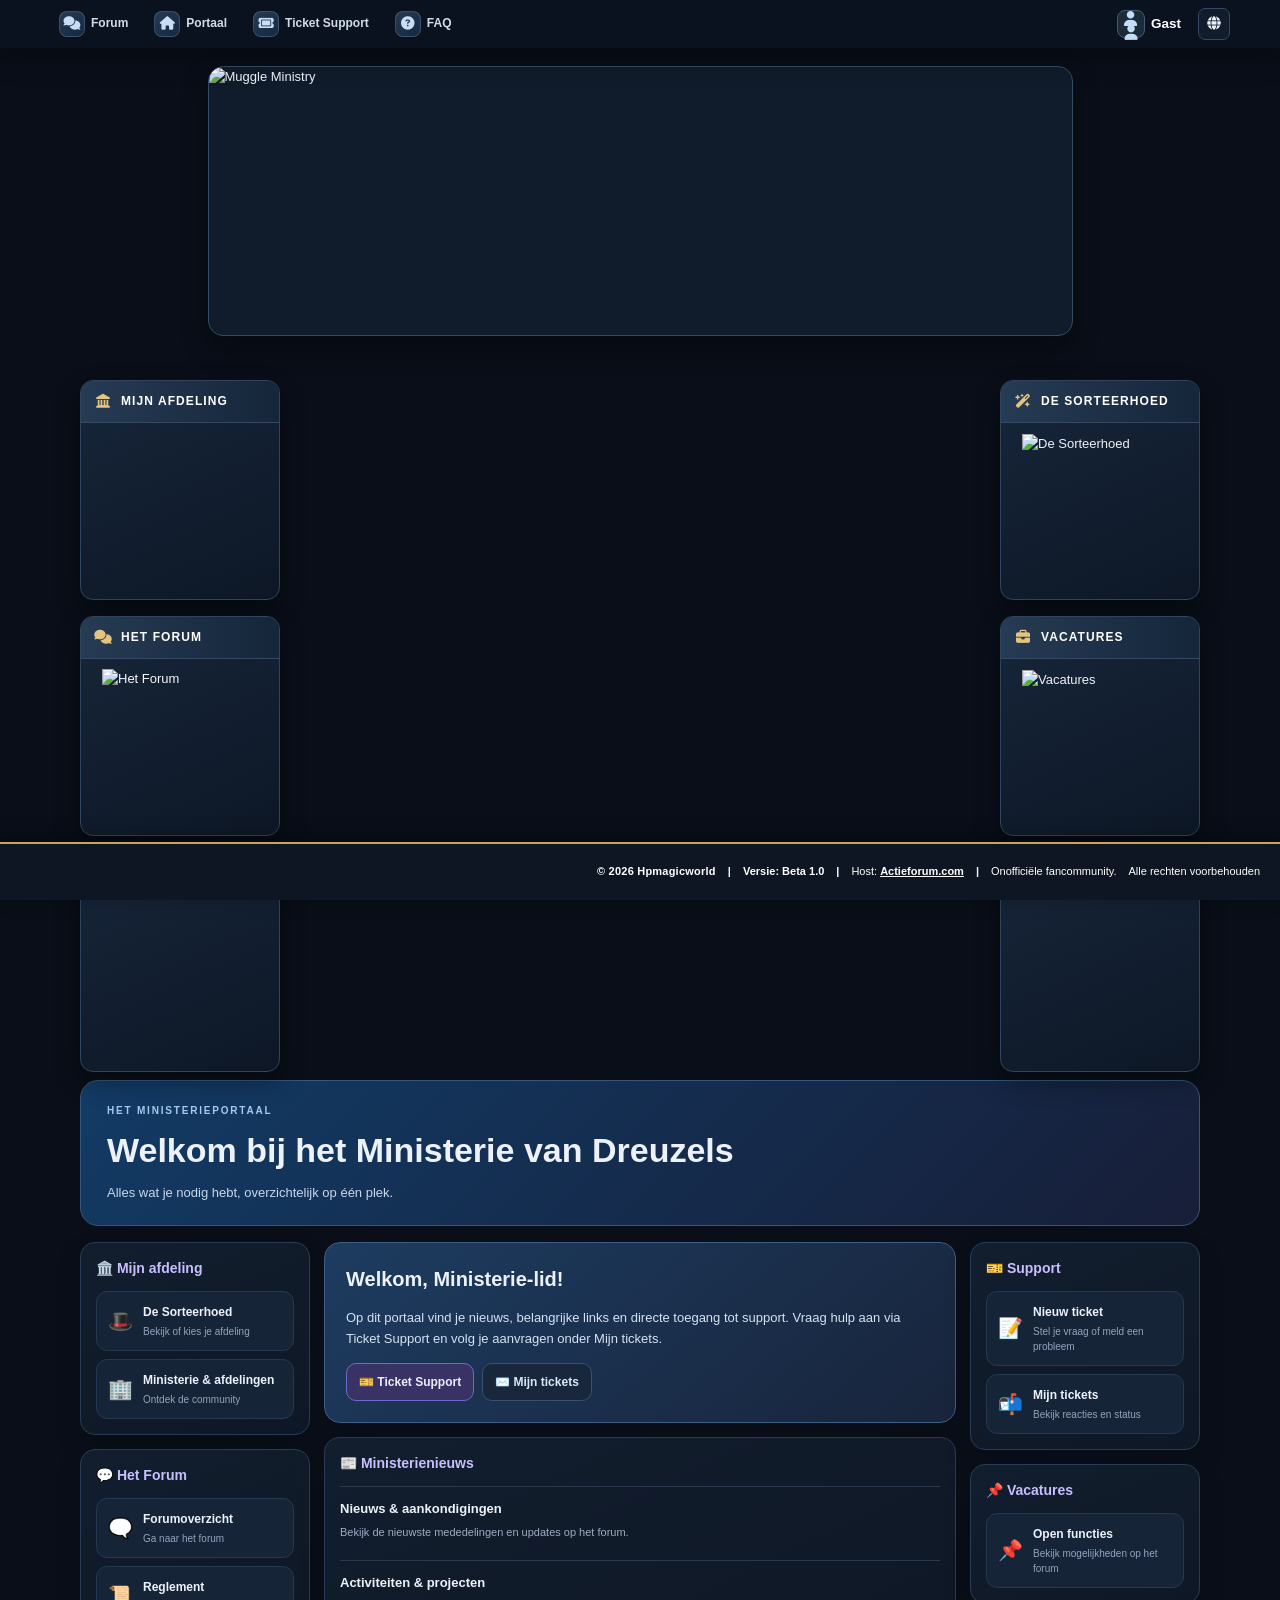
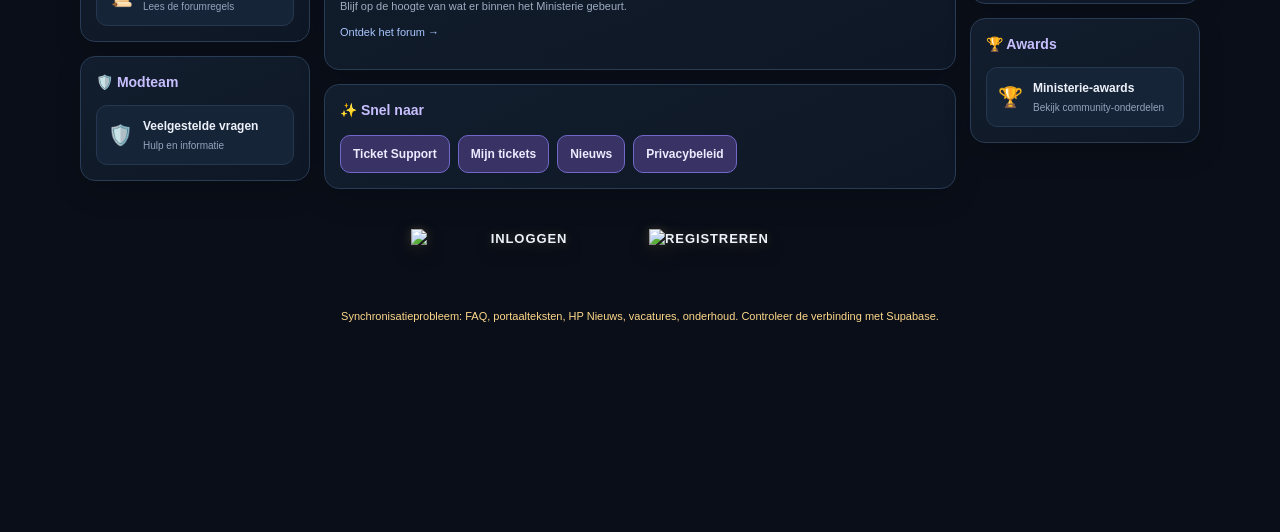
==== commit d821b8cd: "Persist Forumotion ticket staff roles in Supabase" ====
--- a/portal/index.html
+++ b/portal/index.html
@@ -2889,7 +2889,7 @@
 .topbar.luxury-nav-v2 .top-actions::-webkit-scrollbar{display:none!important}
 .lux-footer,.portal-footer,.site-footer,footer{position:fixed!important;left:0!important;right:0!important;bottom:0!important;width:100vw!important;max-width:none!important;margin:0!important;box-sizing:border-box!important;z-index:99990!important;background:#0c1726!important}
 .wrap,.portal-wrap,.page-shell{width:100vw!important;max-width:none!important;margin:0!important;padding-top:64px!important;padding-bottom:62px!important;box-sizing:border-box!important;border:0!important;border-radius:0!important;box-shadow:none!important}
-</style></head><body><header class="topbar luxury-nav-v2"><nav aria-label="Support navigatie" class="top-actions"><a class="lux-nav-item" href="https://testforumjoost.forumactie.com/forum" rel="noopener noreferrer" target="_blank"><span class="lux-nav-icon"><i class="fa-solid fa-comments"></i></span><span class="lux-nav-label">Forum</span></a><a class="lux-nav-item" href="https://testforumjoost.forumactie.com/h3-portaal" target="_self"><span class="lux-nav-icon"><i class="fa-solid fa-house"></i></span><span class="lux-nav-label">Portaal</span></a><button aria-expanded="false" aria-haspopup="dialog" class="lux-nav-item" id="faqLaunch" type="button"><span class="lux-nav-icon"><i class="fa-solid fa-circle-question"></i></span><span class="lux-nav-label">FAQ</span></button><button aria-expanded="false" class="lux-nav-item" id="ticketSupportLaunch" type="button"><span class="lux-nav-icon"><i class="fa-solid fa-ticket"></i></span><span class="lux-nav-label">Ticket Support</span></button>
+</style><style id="hpmw-ticket-meta-fields">.ticket-priority{display:inline-flex;align-items:center;padding:5px 9px;border-radius:999px;font-size:11px;font-weight:800;white-space:nowrap}.ticket-priority.low{background:#1b2c3c;color:#a9c9e8;border:1px solid #36506a}.ticket-priority.normal{background:#1c3348;color:#b8d8f5;border:1px solid #3b5a79}.ticket-priority.high{background:#44331d;color:#f1c77e;border:1px solid #795c2e}.ticket-priority.urgent{background:#48242c;color:#f4a6ae;border:1px solid #81414b}.ticket-deadline{font-size:11px;color:var(--muted);white-space:nowrap}.ticket-deadline:has(:not(span)){overflow-wrap:anywhere}#adminDetail #ticketPriority,#adminDetail #ticketDeadline,#adminDetail #ticketInternalNote{max-width:100%;font:inherit}#adminDetail #ticketPriority,#adminDetail #ticketDeadline{min-height:38px;padding:8px 10px;border:1px solid var(--line);border-radius:8px;background:var(--surface);color:var(--text)}#adminDetail #ticketPriority:disabled,#adminDetail #ticketDeadline:disabled,#adminDetail #ticketInternalNote:disabled{opacity:.65;cursor:not-allowed}</style></head><body><header class="topbar luxury-nav-v2"><nav aria-label="Support navigatie" class="top-actions"><a class="lux-nav-item" href="https://testforumjoost.forumactie.com/forum" rel="noopener noreferrer" target="_blank"><span class="lux-nav-icon"><i class="fa-solid fa-comments"></i></span><span class="lux-nav-label">Forum</span></a><a class="lux-nav-item" href="https://testforumjoost.forumactie.com/h3-portaal" target="_self"><span class="lux-nav-icon"><i class="fa-solid fa-house"></i></span><span class="lux-nav-label">Portaal</span></a><button aria-expanded="false" aria-haspopup="dialog" class="lux-nav-item" id="faqLaunch" type="button"><span class="lux-nav-icon"><i class="fa-solid fa-circle-question"></i></span><span class="lux-nav-label">FAQ</span></button><button aria-expanded="false" class="lux-nav-item" id="ticketSupportLaunch" type="button"><span class="lux-nav-icon"><i class="fa-solid fa-ticket"></i></span><span class="lux-nav-label">Ticket Support</span></button>
 <a class="lux-nav-item" id="adminLaunch" href="https://testforumjoost.forumactie.com/h3-dev-portaal#/tool" target="_blank" rel="noopener" hidden aria-hidden="true" style="display:none"><span class="lux-nav-icon"><i class="fa-solid fa-screwdriver-wrench"></i></span><span class="lux-nav-label">Tool</span></a>
 <label aria-label="Taal kiezen" class="hpmw-language-wrap" for="hpmwLanguage"><i aria-hidden="true" class="fa-solid fa-language"></i><select id="hpmwLanguage"><option selected="" value="nl">Nederlands</option><option value="en">English</option><option value="pt">Português</option></select></label><button class="lux-nav-item" data-extracted-style="2" id="myTicketsLaunch" style="display:none"><span class="lux-nav-icon"><i class="fa-solid fa-envelope"></i></span><span class="lux-nav-label">Mijn tickets</span><b class="count-badge" id="myTicketsCount">0</b></button><a class="lux-nav-item lux-user" href="/login" id="accountLink"><span class="lux-nav-icon"><i class="fa-solid fa-user"></i></span><span class="lux-nav-usertext"><small>INGELOGD ALS</small><strong id="username">Gast</strong></span></a></nav></header><div class="hpmw-global-brandbar" role="banner" aria-label="Muggle Ministry"></div><main class="shell"><section class="view active" id="introView">
 <div class="ministryDash">
@@ -3109,12 +3109,52 @@
 function loadTicketAdminIds(){try{const saved=JSON.parse(localStorage.getItem(TICKET_ADMIN_IDS_KEY)||"[]");return [...new Set([1,3,...(Array.isArray(saved)?saved:[]).map(Number).filter(n=>Number.isInteger(n)&&n>0)])]}catch(e){return [1,3]}}
 const TICKET_ROLE_MAP_KEY="hpmw_ticket_forumotion_roles_v1";
 function loadTicketRoles(){try{return JSON.parse(localStorage.getItem(TICKET_ROLE_MAP_KEY)||"{}")||{}}catch(e){return {}}}
-function saveTicketRoles(x){localStorage.setItem(TICKET_ROLE_MAP_KEY,JSON.stringify(x))}
+async function saveTicketRoles(x){
+ const access=window.HpmwPortalAccess,client=access?.client||window.HpmwSupabaseClient;
+ if(!client)throw new Error("De beveiligde Supabase-verbinding is niet beschikbaar.");
+ const {data:sessionData,error:sessionError}=await client.auth.getSession();
+ if(sessionError)throw sessionError;
+ if(!sessionData.session)throw new Error("Log eerst in via Portal Admin.");
+ const {data:existing,error:readError}=await client.from("ticket_moderators").select("forumotion_user_id,display_name");
+ if(readError)throw readError;
+ const desired=Object.entries(x||{}).map(([id,role])=>({id:Number(id),role:String(role)})).filter(x=>Number.isInteger(x.id)&&x.id>0&&![1,3].includes(x.id)&&["support_moderator","supervisor","administrator"].includes(x.role));
+ const keep=new Set([1,3,...desired.map(x=>x.id)]);
+ for(const item of desired){
+  const old=(existing||[]).find(row=>Number(row.forumotion_user_id)===item.id);
+  const record={forumotion_user_id:item.id,display_name:old?.display_name||("Forumlid #"+item.id),enabled:true,can_view_tickets:true,can_moderate_tickets:true,can_delete_tickets:item.role==="supervisor"||item.role==="administrator",updated_by:sessionData.session.user.id,updated_at:new Date().toISOString()};
+  const {error}=await client.from("ticket_moderators").upsert(record,{onConflict:"forumotion_user_id"});
+  if(error)throw error;
+ }
+ for(const row of existing||[]){const id=Number(row.forumotion_user_id);if(id>0&&!keep.has(id)){const {error}=await client.from("ticket_moderators").delete().eq("forumotion_user_id",id);if(error)throw error;}}
+ localStorage.setItem(TICKET_ROLE_MAP_KEY,JSON.stringify(Object.fromEntries(desired.map(x=>[x.id,x.role]))));
+ await refreshTicketModerators();
+}
 function getTicketRole(id){id=Number(id);if(id===1||id===3)return "administrator";const r=loadTicketRoles();return ["administrator","support_moderator","supervisor"].includes(r[id])?r[id]:""}
 function ticketCan(action,id=user.id){const r=getTicketRole(id);if(r==="administrator"||r==="supervisor")return true;return r==="support_moderator"&&["read","reply","close","move"].includes(action)}
 function loadTicketAdminIds(){return [...new Set([1,3,...Object.keys(loadTicketRoles()).map(Number).filter(n=>Number.isInteger(n)&&n>0&&getTicketRole(n))])]}
 let ADMINS=loadTicketAdminIds(),NEWS_VIEWERS=[];let user={id:0,name:"",logged:false}, all=[], currentTab="open", selected=null, activeCat=null;
-function refreshTicketModerators(){ADMINS.splice(0,ADMINS.length,...loadTicketAdminIds());if(typeof paintUser==="function")paintUser()}
+async function refreshTicketModerators(){
+ const cfg=window.HPMW_SUPABASE||{};
+ if(!cfg.url||!cfg.anonKey)throw new Error("Supabase-configuratie ontbreekt.");
+ const url=String(cfg.url).replace(/\\/+$/,"")+"/rest/v1/ticket_moderators?select=forumotion_user_id,display_name,enabled,can_view_tickets,can_moderate_tickets,can_delete_tickets&enabled=eq.true&can_view_tickets=eq.true&order=display_name.asc";
+ const response=await fetch(url,{headers:{apikey:cfg.anonKey,Authorization:"Bearer "+cfg.anonKey},cache:"no-store"});
+ if(!response.ok)throw new Error("Supportmedewerkers konden niet worden geladen ("+response.status+").");
+ const rows=await response.json(),roles={},moderators=[];
+ rows.forEach(row=>{
+  const id=Number(row.forumotion_user_id);if(!Number.isInteger(id)||id<=0)return;
+  if(id!==1&&id!==3&&row.can_moderate_tickets)roles[id]=row.can_delete_tickets?"supervisor":"support_moderator";
+  if(row.can_moderate_tickets)moderators.push({id,name:row.display_name||("Forumlid #"+id),username:row.display_name||("Forumlid #"+id)});
+ });
+ localStorage.setItem(TICKET_ROLE_MAP_KEY,JSON.stringify(roles));
+ MODS.splice(0,MODS.length,...moderators);
+ ADMINS.splice(0,ADMINS.length,...loadTicketAdminIds());
+ if(typeof paintUser==="function")paintUser();
+ return rows;
+}
+window.HpmwGetTicketRoles=loadTicketRoles;
+window.HpmwGetTicketRole=getTicketRole;
+window.HpmwSaveTicketRoles=saveTicketRoles;
+window.HpmwRefreshTicketModerators=refreshTicketModerators;
 async function refreshNewsModerators(){try{const r=await fetch("https://vuaajsjjluwgqmneinds.supabase.co/rest/v1/news_moderators?select=forumotion_user_id&enabled=eq.true&can_view_news=eq.true",{headers:{apikey:"sb_publishable_tto6sNxZPLv1VhUdMRlPHg_ptzg9odx",Authorization:"Bearer sb_publishable_tto6sNxZPLv1VhUdMRlPHg_ptzg9odx"},cache:"no-store"});if(!r.ok)throw Error("news permissions unavailable");const rows=await r.json();NEWS_VIEWERS.splice(0,NEWS_VIEWERS.length,...rows.map(x=>Number(x.forumotion_user_id)).filter(x=>Number.isInteger(x)&&x>0));if(typeof paintUser==="function")paintUser()}catch(e){NEWS_VIEWERS.splice(0,NEWS_VIEWERS.length);if(typeof paintUser==="function")paintUser();console.warn("[Hpmw] Nieuwspaginarechten niet geladen.",e)}}
 refreshNewsModerators();setInterval(refreshNewsModerators,60000);const $=s=>document.querySelector(s);const esc=s=>String(s??"").replace(/[&<>"']/g,c=>({"&":"&","<":"<",">":">",'"':"&quot;","'":"&#39;"}[c]));function show(id){const target=document.getElementById(id);if(!target)return;document.querySelectorAll(".view").forEach(x=>{x.classList.remove("active");x.style.removeProperty("display");x.style.removeProperty("visibility")});target.classList.add("active");target.style.setProperty("display","block","important");target.style.setProperty("visibility","visible","important");const isToolView=id==="toolView"||id==="adminView";document.documentElement.classList.toggle("hpmw-tool-focus",isToolView);document.documentElement.classList.toggle("hpmw-portal-focus",id!=="introView"&&!isToolView);if(id==="faqView"){const cats=$("#hpmwFaqCategories");if(cats)cats.hidden=false;const intro=$("#hpmwFaqIntro");if(intro)intro.hidden=true;}const button=$("#ticketSupportLaunch");if(button)button.setAttribute("aria-expanded",String(id==="homeView"));target.scrollTop=0;const shell=document.querySelector("main.shell");if(shell)shell.scrollTop=0;if(id==="introView"){target.classList.add("hpmw-home-layout-ready");target.style.setProperty("visibility","visible","important");target.style.setProperty("display","block","important");}scrollTo({top:0,behavior:"auto"});window.hpmwSyncPortalWorkspace?.();}function hpmwRouteTool(path,write){
  const known=["/tool","/tool/ticketadmin","/tool/settings","/tool/team","/tool/translations","/tool/authorizations","/tool/news","/tool/faq"];
@@ -3477,7 +3517,7 @@
  if(discovered.length&&window.HpmwTicketStore?.sync){
   try{await window.HpmwTicketStore.sync(discovered);}catch(e){console.warn("[Hpmw] Metadata backfill overgeslagen:",e);}
  }
-}const latestPosterCache=new Map(),latestPosterQueue=[];let latestPosterActive=0;function queueLatestPoster(t){if(latestPosterCache.has(t.id)||latestPosterQueue.some(x=>x.id===t.id)||t._posterQueued)return;t._posterQueued=true;latestPosterQueue.push(t);runLatestPosterQueue()}function runLatestPosterQueue(){while(latestPosterActive<2&&latestPosterQueue.length){const t=latestPosterQueue.shift();latestPosterActive++;loadTopicPosts(t).then(posts=>{const latest=posts.length?posts[posts.length-1]:null;const signature=messageSignature(latest);latestPosterCache.set(t.id,latest?{author:latest.author||"Onbekend",userId:latest.userId||0,signature}:{author:"Geen reacties",userId:0,signature:""});t._latestMessage=signature;t._unreadMessage=!!latest&&Number(latest.userId)===Number(t.userId||0)&&adminReadMarker(t)!==signature;updateAdminTicketCount()}).catch(()=>latestPosterCache.set(t.id,{author:"Niet beschikbaar",userId:0})).finally(()=>{latestPosterActive--;t._posterQueued=false;if(document.querySelector("#adminView.active")&&document.querySelector("#adminListView").style.display!=="none")renderList();runLatestPosterQueue()})}}function assignedModerator(t){const id=String(getInternal(t).assignee||"");if(!id)return "Niet toegewezen";const mod=MODS.find(m=>String(m.id)===id);return mod?mod.name:"Onbekend"}function ticketPriorityLabel(value){return ({low:"Laag",normal:"Normaal",high:"Hoog",urgent:"Urgent"})[value]||"Normaal"}function ticketDeadlineLabel(value,closed){if(!value)return "Niet ingesteld";const date=new Date(value);if(Number.isNaN(date.getTime()))return "Ongeldig";const overdue=!closed&&date.getTime()<Date.now();return (overdue?"Verlopen · ":"")+date.toLocaleString("nl-NL",{dateStyle:"short",timeStyle:"short"})}function dateToLocalInput(value){if(!value)return "";const d=new Date(value);if(Number.isNaN(d.getTime()))return "";const pad=n=>String(n).padStart(2,"0");return d.getFullYear()+"-"+pad(d.getMonth()+1)+"-"+pad(d.getDate())+"T"+pad(d.getHours())+":"+pad(d.getMinutes())}function renderList(){updateAdminTicketCount();const q=$("#ticketSearch").value.trim().toLowerCase();let list=currentTab==="open"?all.filter(t=>!t.closed):all.filter(t=>t.closed);const sf=$("#statusFilter")?.value||"all";if(sf!=="all")list=list.filter(t=>getInternal(t).status===sf);if(q)list=list.filter(t=>(t.num+" "+t.id+" "+t.title+" "+t.user+" "+t.cat).toLowerCase().includes(q));$("#statOpen").textContent=all.filter(x=>!x.closed).length;$("#statClosed").textContent=all.filter(x=>x.closed).length;$("#statTotal").textContent=all.length;$("#statResult").textContent=list.length;const counts={pending:0,progress:0,done:0,refused:0};all.forEach(x=>{const st=getInternal(x).status;counts[st]=(counts[st]||0)+1});["pending","progress","done","refused"].forEach(st=>{const el=$("#count"+st.charAt(0).toUpperCase()+st.slice(1));if(el)el.textContent=counts[st]||0});$("#ticketList").innerHTML=list.length?`<div class="ticket-table-wrap"><table class="ticket-table"><thead><tr><th>Ticket ID</th><th>Onderwerp</th><th>Categorie</th><th>Status</th><th>Prioriteit</th><th>Deadline</th><th>Auteur</th><th>Toegewezen aan</th></tr></thead><tbody>${list.map(t=>{return `<tr data-ticket="${esc(t.id)}"><td class="ticket-id">#${esc(t.num)}</td><td class="ticket-subject">${esc(t.title)}</td><td class="ticket-category">${esc(t.cat)}</td><td><span class="ticket-state ${t.closed?"done":getInternal(t).status}">${t.closed?"Gesloten":statusLabel(getInternal(t).status)}</span></td><td><span class="ticket-state ${getInternal(t).priority||"normal"}">${esc(ticketPriorityLabel(getInternal(t).priority))}</span></td><td class="ticket-deadline">${esc(ticketDeadlineLabel(getInternal(t).dueAt,t.closed))}</td><td class="ticket-last-poster"><i class="fa-solid fa-user-clock"></i> ${esc(latestPosterCache.get(t.id)?.author||"Laden...")}</td><td class="ticket-assignee"><i class="fa-solid fa-user-check"></i> ${esc(assignedModerator(t))}</td></tr>`}).join("")}</tbody></table></div>`:`<div class="empty"><span class="svg-icon"><i class="fa-solid fa-inbox hm-fa"></i></span><div>Geen tickets gevonden</div><small>Pas je zoekterm aan of vernieuw.</small></div>`;}function chatHtml(posts,t,extra){const me=+user.id||0,aid=+t.userId||0;return '<div class="chat-title">Helpdesk gesprek</div><div class="chat-thread '+(extra||'')+'">'+(posts.length?posts.slice().reverse().map(p=>{const n=p.author||"Gebruiker",mine=(p.userId&&+p.userId===me)||(!p.userId&&n===user.name),author=(aid&&+p.userId===aid)||n===t.user,role=author?"Ticket auteur":(ADMINS.includes(+p.userId)?"Support moderator":"Support"),av=p.avatar||(n===user.name?user.avatar:"");return '<div class="chat-msg '+(mine?'mine':'')+'"><div class="chat-avatar">'+(av?'<img src="'+esc(av)+'">':esc(n.slice(0,1).toUpperCase()))+'</div><div><div class="chat-meta">'+esc(n)+' <span class="chat-role">'+role+'</span></div><div class="chat-bubble">'+esc(p.text)+'</div>'+(p.time?'<span class="chat-time">'+esc(p.time)+'</span>':'')+'</div></div>'}).join(''):'<div class="chat-empty">Nog geen reacties in dit ticket.</div>')+'</div>'}async function loadTopicPosts(t){
+}const latestPosterCache=new Map(),latestPosterQueue=[];let latestPosterActive=0;function queueLatestPoster(t){if(latestPosterCache.has(t.id)||latestPosterQueue.some(x=>x.id===t.id)||t._posterQueued)return;t._posterQueued=true;latestPosterQueue.push(t);runLatestPosterQueue()}function runLatestPosterQueue(){while(latestPosterActive<2&&latestPosterQueue.length){const t=latestPosterQueue.shift();latestPosterActive++;loadTopicPosts(t).then(posts=>{const latest=posts.length?posts[posts.length-1]:null;const signature=messageSignature(latest);latestPosterCache.set(t.id,latest?{author:latest.author||"Onbekend",userId:latest.userId||0,signature}:{author:"Geen reacties",userId:0,signature:""});t._latestMessage=signature;t._unreadMessage=!!latest&&Number(latest.userId)===Number(t.userId||0)&&adminReadMarker(t)!==signature;updateAdminTicketCount()}).catch(()=>latestPosterCache.set(t.id,{author:"Niet beschikbaar",userId:0})).finally(()=>{latestPosterActive--;t._posterQueued=false;if(document.querySelector("#adminView.active")&&document.querySelector("#adminListView").style.display!=="none")renderList();runLatestPosterQueue()})}}function assignedModerator(t){const id=String(getInternal(t).assignee||"");if(!id)return "Niet toegewezen";const mod=MODS.find(m=>String(m.id)===id);return mod?mod.name:"Onbekend"}function ticketPriorityLabel(value){return ({low:"Laag",normal:"Normaal",high:"Hoog",urgent:"Urgent"})[value]||"Normaal"}function ticketDeadlineLabel(value,closed){if(!value)return "Niet ingesteld";const date=new Date(value);if(Number.isNaN(date.getTime()))return "Ongeldig";const overdue=!closed&&date.getTime()<Date.now();return (overdue?"Verlopen · ":"")+date.toLocaleString("nl-NL",{dateStyle:"short",timeStyle:"short"})}function dateToLocalInput(value){if(!value)return "";const d=new Date(value);if(Number.isNaN(d.getTime()))return "";const pad=n=>String(n).padStart(2,"0");return d.getFullYear()+"-"+pad(d.getMonth()+1)+"-"+pad(d.getDate())+"T"+pad(d.getHours())+":"+pad(d.getMinutes())}function renderList(){updateAdminTicketCount();const q=$("#ticketSearch").value.trim().toLowerCase();let list=currentTab==="open"?all.filter(t=>!t.closed):all.filter(t=>t.closed);const sf=$("#statusFilter")?.value||"all";if(sf!=="all")list=list.filter(t=>getInternal(t).status===sf);if(q)list=list.filter(t=>(t.num+" "+t.id+" "+t.title+" "+t.user+" "+t.cat).toLowerCase().includes(q));$("#statOpen").textContent=all.filter(x=>!x.closed).length;$("#statClosed").textContent=all.filter(x=>x.closed).length;$("#statTotal").textContent=all.length;$("#statResult").textContent=list.length;const counts={pending:0,progress:0,done:0,refused:0};all.forEach(x=>{const st=getInternal(x).status;counts[st]=(counts[st]||0)+1});["pending","progress","done","refused"].forEach(st=>{const el=$("#count"+st.charAt(0).toUpperCase()+st.slice(1));if(el)el.textContent=counts[st]||0});$("#ticketList").innerHTML=list.length?`<div class="ticket-table-wrap"><table class="ticket-table"><thead><tr><th>Ticket ID</th><th>Onderwerp</th><th>Categorie</th><th>Status</th><th>Prioriteit</th><th>Deadline</th><th>Auteur</th><th>Toegewezen aan</th></tr></thead><tbody>${list.map(t=>{return `<tr data-ticket="${esc(t.id)}"><td class="ticket-id">#${esc(t.num)}</td><td class="ticket-subject">${esc(t.title)}</td><td class="ticket-category">${esc(t.cat)}</td><td><span class="ticket-state ${t.closed?"done":getInternal(t).status}">${t.closed?"Gesloten":statusLabel(getInternal(t).status)}</span></td><td><span class="ticket-priority ${getInternal(t).priority||"normal"}">${esc(ticketPriorityLabel(getInternal(t).priority))}</span></td><td class="ticket-deadline">${esc(ticketDeadlineLabel(getInternal(t).dueAt,t.closed))}</td><td class="ticket-last-poster"><i class="fa-solid fa-user-clock"></i> ${esc(latestPosterCache.get(t.id)?.author||"Laden...")}</td><td class="ticket-assignee"><i class="fa-solid fa-user-check"></i> ${esc(assignedModerator(t))}</td></tr>`}).join("")}</tbody></table></div>`:`<div class="empty"><span class="svg-icon"><i class="fa-solid fa-inbox hm-fa"></i></span><div>Geen tickets gevonden</div><small>Pas je zoekterm aan of vernieuw.</small></div>`;}function chatHtml(posts,t,extra){const me=+user.id||0,aid=+t.userId||0;return '<div class="chat-title">Helpdesk gesprek</div><div class="chat-thread '+(extra||'')+'">'+(posts.length?posts.slice().reverse().map(p=>{const n=p.author||"Gebruiker",mine=(p.userId&&+p.userId===me)||(!p.userId&&n===user.name),author=(aid&&+p.userId===aid)||n===t.user,role=author?"Ticket auteur":(ADMINS.includes(+p.userId)?"Support moderator":"Support"),av=p.avatar||(n===user.name?user.avatar:"");return '<div class="chat-msg '+(mine?'mine':'')+'"><div class="chat-avatar">'+(av?'<img src="'+esc(av)+'">':esc(n.slice(0,1).toUpperCase()))+'</div><div><div class="chat-meta">'+esc(n)+' <span class="chat-role">'+role+'</span></div><div class="chat-bubble">'+esc(p.text)+'</div>'+(p.time?'<span class="chat-time">'+esc(p.time)+'</span>':'')+'</div></div>'}).join(''):'<div class="chat-empty">Nog geen reacties in dit ticket.</div>')+'</div>'}async function loadTopicPosts(t){
 const firstUrl=new URL(t.url,BASE).href;
 const topicId=(new URL(firstUrl).pathname.match(/^\/t(\d+)/i)||[])[1];
 if(!topicId) throw new Error("Ongeldige Forumotion-topiclink.");
@@ -3696,13 +3736,14 @@
 window.addEventListener('hpmw:open-ticket-admin',async function(){
  try{
   await resolveUser();
+  await refreshTicketModerators().catch(error=>console.warn("[Hpmw] Ticketrollen niet ververst:",error));
   ADMINS.splice(0,ADMINS.length,...loadTicketAdminIds());
   if(!isAdmin()){alert('Je Forumotion-account heeft geen Ticketbeheerrechten.');return;}
   show('adminView');
   await loadTickets();
  }catch(error){console.error('[Hpmw] Ticketbeheer openen mislukt',error);alert('Ticketbeheer kon niet worden geopend: '+(error&&error.message?error.message:'onbekende fout'));}
 });
-resolveUser().then(async()=>{loadMyDepartment();const toolLink=$("#adminLaunch");if(toolLink&&isAdmin()){toolLink.hidden=false;toolLink.style.display="inline-flex";toolLink.removeAttribute("aria-hidden");}if(location.hash.startsWith("#/tool")&&isAdmin()){hpmwRouteTool(location.hash.slice(1),false);if(location.hash==="#/tool/ticketadmin")loadTickets();}if(new URLSearchParams(location.search).get("adminEmbed")==="1"){const target=location.origin+location.pathname+"?adminEmbed=1";const redirectField=$("#hpmwCodepenLoginForm input[name=redirect]");if(redirectField)redirectField.value=target;if(!user.logged){show("introView");const loginButton=$("#hpmwOpenLogin");if(loginButton)loginButton.click();return;}if(!isAdmin()){show("introView");alert("Dit Forumotion-account heeft geen Ticketbeheerrechten. Voeg het Forumotion-ID toe in Portal Admin.");return;}show("adminView");loadTickets();}});})();</script><style id="hpmw-home-footer-clear">#homeView{padding-bottom:100px!important}.support-categories-panel{margin-bottom:12px}</style>
+resolveUser().then(async()=>{await refreshTicketModerators().catch(error=>console.warn("[Hpmw] Ticketrollen niet ververst:",error));loadMyDepartment();const toolLink=$("#adminLaunch");if(toolLink&&isAdmin()){toolLink.hidden=false;toolLink.style.display="inline-flex";toolLink.removeAttribute("aria-hidden");}if(location.hash.startsWith("#/tool")&&isAdmin()){hpmwRouteTool(location.hash.slice(1),false);if(location.hash==="#/tool/ticketadmin")loadTickets();}if(new URLSearchParams(location.search).get("adminEmbed")==="1"){const target=location.origin+location.pathname+"?adminEmbed=1";const redirectField=$("#hpmwCodepenLoginForm input[name=redirect]");if(redirectField)redirectField.value=target;if(!user.logged){show("introView");const loginButton=$("#hpmwOpenLogin");if(loginButton)loginButton.click();return;}if(!isAdmin()){show("introView");alert("Dit Forumotion-account heeft geen Ticketbeheerrechten. Voeg het Forumotion-ID toe in Portal Admin.");return;}show("adminView");loadTickets();}});})();</script><style id="hpmw-home-footer-clear">#homeView{padding-bottom:100px!important}.support-categories-panel{margin-bottom:12px}</style>
 <style id="hpmw-full-page-background">
 /* De afbeelding staat één keer op de volledige pagina, ook achter navigatie en footer. */
 html,body{min-height:100%!important;overflow-x:hidden!important;overflow-y:auto!important}
@@ -6102,7 +6143,7 @@
  shell.append(nav,content);body.prepend(shell);
  nav.addEventListener("click",e=>{const b=e.target.closest("[data-admin-tab]");if(!b)return;if(b.dataset.adminTab==="faq"){close();window.hpmwShowPortalView?.("faqView");setTimeout(()=>document.dispatchEvent(new CustomEvent("hpmw:portal-role",{detail:{role}})),180);return}nav.querySelectorAll(".hpmw-admin-tab").forEach(x=>x.classList.toggle("active",x===b));Object.entries(panes).forEach(([id,p])=>p.hidden=id!==b.dataset.adminTab)});
 }
-function renderTicketRoleRows(){const host=body.querySelector("#hpmwTicketRoleRows");if(!host)return;const roles=loadTicketRoles(),ids=[...new Set([1,3,...Object.keys(roles).map(Number).filter(n=>Number.isInteger(n)&&n>0)])].sort((a,b)=>a-b);host.innerHTML=ids.map(id=>{const role=getTicketRole(id),fixed=id===1||id===3,label=role==="administrator"?"Administrator":role==="supervisor"?"Supervisor":"Support Moderator";return '<div class="hpmw-role-row"><span><strong>/u'+id+'</strong> — '+label+(fixed?' · vast':'')+'</span>'+(fixed?'':'<select data-ticket-role="'+id+'"><option value="support_moderator" '+(role==="support_moderator"?'selected':'')+'>Support Moderator</option><option value="supervisor" '+(role==="supervisor"?'selected':'')+'>Supervisor</option><option value="administrator" '+(role==="administrator"?'selected':'')+'>Administrator</option></select><button class="hpmw-manage-btn" data-ticket-role-save="'+id+'">Opslaan</button><button class="hpmw-manage-btn" data-ticket-role-remove="'+id+'">Verwijderen</button>')+'</div>'}).join("")||'<p class="hpmw-admin-muted">Geen extra ticketrollen.</p>'}
+function renderTicketRoleRows(){const host=body.querySelector("#hpmwTicketRoleRows");if(!host)return;const roles=window.HpmwGetTicketRoles?.()||{},ids=[...new Set([1,3,...Object.keys(roles).map(Number).filter(n=>Number.isInteger(n)&&n>0)])].sort((a,b)=>a-b);host.innerHTML=ids.map(id=>{const role=window.HpmwGetTicketRole?.(id)||"",fixed=id===1||id===3,label=role==="administrator"?"Administrator":role==="supervisor"?"Supervisor":"Support Moderator";return '<div class="hpmw-role-row"><span><strong>/u'+id+'</strong> — '+label+(fixed?' · vast':'')+'</span>'+(fixed?'':'<select data-ticket-role="'+id+'"><option value="support_moderator" '+(role==="support_moderator"?'selected':'')+'>Support Moderator</option><option value="supervisor" '+(role==="supervisor"?'selected':'')+'>Supervisor</option><option value="administrator" '+(role==="administrator"?'selected':'')+'>Administrator</option></select><button class="hpmw-manage-btn" data-ticket-role-save="'+id+'">Opslaan</button><button class="hpmw-manage-btn" data-ticket-role-remove="'+id+'">Verwijderen</button>')+'</div>'}).join("")||'<p class="hpmw-admin-muted">Geen extra ticketrollen.</p>'}
 async function renderManage(){
  try{await ensureClient()}catch(error){body.innerHTML='<div class="hpmw-manage-status">'+esc(error.message)+'</div><button class="hpmw-manage-btn" id="hpmwManageRetry">Opnieuw proberen</button>';return}
  const {data,error:sessionError}=await client.auth.getSession();if(sessionError){body.innerHTML='<p class="hpmw-manage-status">'+esc(sessionError.message)+'</p>';return}session=data.session;
@@ -6119,7 +6160,7 @@
 
  '<section data-admin-section="tickets"><div class="hpmw-admin-card"><h3>Ticketbeheer-toegang (Forumotion)</h3><p>Beheer welke Forumotion-ID&#39;s toegang hebben tot Ticketbeheer. Dit staat volledig los van Supabase. /u1 en /u3 behouden altijd toegang.</p><label class="hpmw-manage-field">Forumotion-ID&#39;s, gescheiden door komma&#39;s<input id="hpmwTicketAdminIds" type="text" inputmode="numeric" value="'+esc(ADMINS.join(", "))+'" placeholder="1, 3, 123"></label><button class="hpmw-manage-btn primary" id="hpmwSaveTicketAdminIds" type="button">ID\'s opslaan</button><div class="hpmw-manage-status" id="hpmwTicketAdminStatus" aria-live="polite"></div><p class="hpmw-admin-muted">Zelf toegevoegde ID&#39;s worden lokaal in deze browser bewaard. ID 1 en 3 zijn altijd actief.</p></div></section>'+''+
  '<div class="hpmw-admin-footer"><button class="hpmw-manage-btn" id="hpmwPortalLogout">Uitloggen</button></div>';
- buildPortalAdminTabs();renderTicketRoleRows();document.dispatchEvent(new CustomEvent("hpmw:portal-admin-rendered"));
+ buildPortalAdminTabs();try{await window.HpmwRefreshTicketModerators?.()}catch(error){console.warn("[Hpmw] Ticketrollen niet ververst:",error)}renderTicketRoleRows();document.dispatchEvent(new CustomEvent("hpmw:portal-admin-rendered"));
 }
 document.addEventListener("click",function(event){const button=event.target?.closest?.("#portalManageLaunch");if(!button)return;event.preventDefault();event.stopPropagation();if(typeof window.HpmwOpenPortalAdmin==="function")window.HpmwOpenPortalAdmin();},{capture:true});
  layer.addEventListener("click",e=>{if(e.target===layer||e.target.closest("[data-manage-close]"))close()});
@@ -6127,14 +6168,14 @@
  body.addEventListener("submit",async e=>{
   if(e.target.id==="hpmwPortalMagicLink"){e.preventDefault();await ensureClient();const fd=new FormData(e.target),status=$("#hpmwManageStatus"),email=String(fd.get("email")||"").trim();status.textContent="Inloglink wordt verzonden…";const {error}=await client.auth.signInWithOtp({email,options:{shouldCreateUser:false,emailRedirectTo:window.location.href.split("#")[0]}});status.textContent=error?error.message:"Als dit e-mailadres bij een bestaand account hoort, ontvang je een eenmalige inloglink. Controleer ook je spammap."}
   if(e.target.id==="hpmwPortalLogin"){e.preventDefault();await ensureClient();const fd=new FormData(e.target),status=$("#hpmwManageStatus");status.textContent="Bezig met inloggen…";const {data,error}=await client.auth.signInWithPassword({email:String(fd.get("email")).trim(),password:String(fd.get("password"))});if(error){status.textContent=error.message;return}session=data.session;await renderManage();document.dispatchEvent(new CustomEvent("hpmw:portal-role",{detail:{role}}))}
-  if(e.target.id==="hpmwTicketRoleAdd"){e.preventDefault();const fd=new FormData(e.target),id=Number(fd.get("forumotion_id")),role=String(fd.get("ticket_role")),status=body.querySelector("#hpmwTicketRoleStatus");if(!Number.isInteger(id)||id<1||!["support_moderator","supervisor","administrator"].includes(role)){status.textContent="Ongeldig Forumotion-ID of rol.";return}if(id===1||id===3){status.textContent="/u1 en /u3 blijven vaste administrators.";return}const roles=loadTicketRoles();roles[id]=role;try{saveTicketRoles(roles);ADMINS.splice(0,ADMINS.length,...loadTicketAdminIds());status.textContent="Ticketrol opgeslagen voor /u"+id;e.target.reset();renderTicketRoleRows();if(typeof paintUser==="function")paintUser()}catch(err){status.textContent="Opslaan mislukt: "+err.message}return}
+  if(e.target.id==="hpmwTicketRoleAdd"){e.preventDefault();const fd=new FormData(e.target),id=Number(fd.get("forumotion_id")),role=String(fd.get("ticket_role")),status=body.querySelector("#hpmwTicketRoleStatus");if(!Number.isInteger(id)||id<1||!["support_moderator","supervisor","administrator"].includes(role)){status.textContent="Ongeldig Forumotion-ID of rol.";return}if(id===1||id===3){status.textContent="/u1 en /u3 blijven vaste administrators.";return}const roles=loadTicketRoles();roles[id]=role;try{await window.HpmwSaveTicketRoles(roles);status.textContent="Ticketrol veilig opgeslagen in Supabase voor /u"+id;e.target.reset();renderTicketRoleRows();if(typeof paintUser==="function")paintUser()}catch(err){status.textContent="Opslaan mislukt: "+err.message}return}
   if(e.target.id==="hpmwRoleAdd"){e.preventDefault();await ensureClient();const fd=new FormData(e.target),status=$("#hpmwRoleStatus");const user_id=String(fd.get("user_id")).trim(),newRole=String(fd.get("role")),forumotion_user_id=Number(fd.get("forumotion_user_id")),forum_username=String(fd.get("forum_username")||"").trim();if(!Number.isInteger(forumotion_user_id)||forumotion_user_id<1||!forum_username){status.textContent="Vul een geldig forum-ID en gebruikersnaam in.";return}const {data:existingLink,error:existingLinkError}=await client.from("portal_forum_accounts").select("supabase_user_id").eq("forumotion_user_id",forumotion_user_id).maybeSingle();if(existingLinkError){status.textContent=existingLinkError.message;return}if(existingLink&&existingLink.supabase_user_id!==user_id){status.textContent="Dit Forumotion-ID is al gekoppeld aan een ander Supabase-account.";return}const {error}=await client.from("tool_access_roles").upsert({user_id,role:newRole},{onConflict:"user_id"});if(error){status.textContent=error.message;return}const {error:linkError}=await client.from("portal_forum_accounts").upsert({supabase_user_id:user_id,forumotion_user_id,forum_username,updated_by:session.user.id},{onConflict:"supabase_user_id"});status.textContent=linkError?("Rol opgeslagen, forumkoppeling mislukt: "+linkError.message):"Gebruiker, rol en forumaccount gekoppeld.";if(!linkError)await renderManage()}
  });
  body.addEventListener("click",async e=>{
   if(e.target.closest("#hpmwManageRetry")){renderManage();return}
   if(e.target.closest("#hpmwSaveTicketAdminIds")){const field=body.querySelector("#hpmwTicketAdminIds"),status=body.querySelector("#hpmwTicketAdminStatus");const raw=String(field?.value||"").split(/[\\s,;]+/).filter(Boolean);const ids=raw.map(Number);if(ids.some(n=>!Number.isInteger(n)||n<1)){status.textContent="Gebruik alleen positieve Forumotion-ID's, gescheiden door komma's.";return}const merged=[...new Set([1,3,...ids])];try{localStorage.setItem(TICKET_ADMIN_IDS_KEY,JSON.stringify(merged.filter(n=>n!==1&&n!==3)));ADMINS.splice(0,ADMINS.length,...merged);if(typeof paintUser==="function")paintUser();field.value=merged.join(", ");status.textContent="Opgeslagen. Toegang voor Forumotion-ID's: "+merged.join(", ")}catch(err){status.textContent="Opslaan mislukt: "+err.message}return}
-  const roleSave=e.target.closest("[data-ticket-role-save]");if(roleSave){const id=Number(roleSave.dataset.ticketRole),field=body.querySelector('[data-ticket-role="'+id+'"]'),roles=loadTicketRoles();roles[id]=field.value;saveTicketRoles(roles);ADMINS.splice(0,ADMINS.length,...loadTicketAdminIds());renderTicketRoleRows();if(typeof paintUser==="function")paintUser();return}
-  const roleRemove=e.target.closest("[data-ticket-role-remove]");if(roleRemove){const id=Number(roleRemove.dataset.ticketRole),roles=loadTicketRoles();delete roles[id];saveTicketRoles(roles);ADMINS.splice(0,ADMINS.length,...loadTicketAdminIds());renderTicketRoleRows();if(typeof paintUser==="function")paintUser();return}
+  const roleSave=e.target.closest("[data-ticket-role-save]");if(roleSave){const id=Number(roleSave.dataset.ticketRole),field=body.querySelector('[data-ticket-role="'+id+'"]'),roles=loadTicketRoles();roles[id]=field.value;await window.HpmwSaveTicketRoles(roles);renderTicketRoleRows();if(typeof paintUser==="function")paintUser();return}
+  const roleRemove=e.target.closest("[data-ticket-role-remove]");if(roleRemove){const id=Number(roleRemove.dataset.ticketRole),roles=loadTicketRoles();delete roles[id];await window.HpmwSaveTicketRoles(roles);renderTicketRoleRows();if(typeof paintUser==="function")paintUser();return}
   const save=e.target.closest("[data-role-save]");if(save){const id=save.dataset.roleSave,select=body.querySelector('[data-role-user="'+CSS.escape(id)+'"]');const {error}=await client.from("tool_access_roles").update({role:select.value}).eq("user_id",id);if(error)alert(error.message);else save.textContent="Opgeslagen";return}
   if(e.target.closest("#hpmwPortalLogout")){await client.auth.signOut();session=null;role="guest";await renderManage();document.dispatchEvent(new CustomEvent("hpmw:portal-role",{detail:{role}}))}
  });
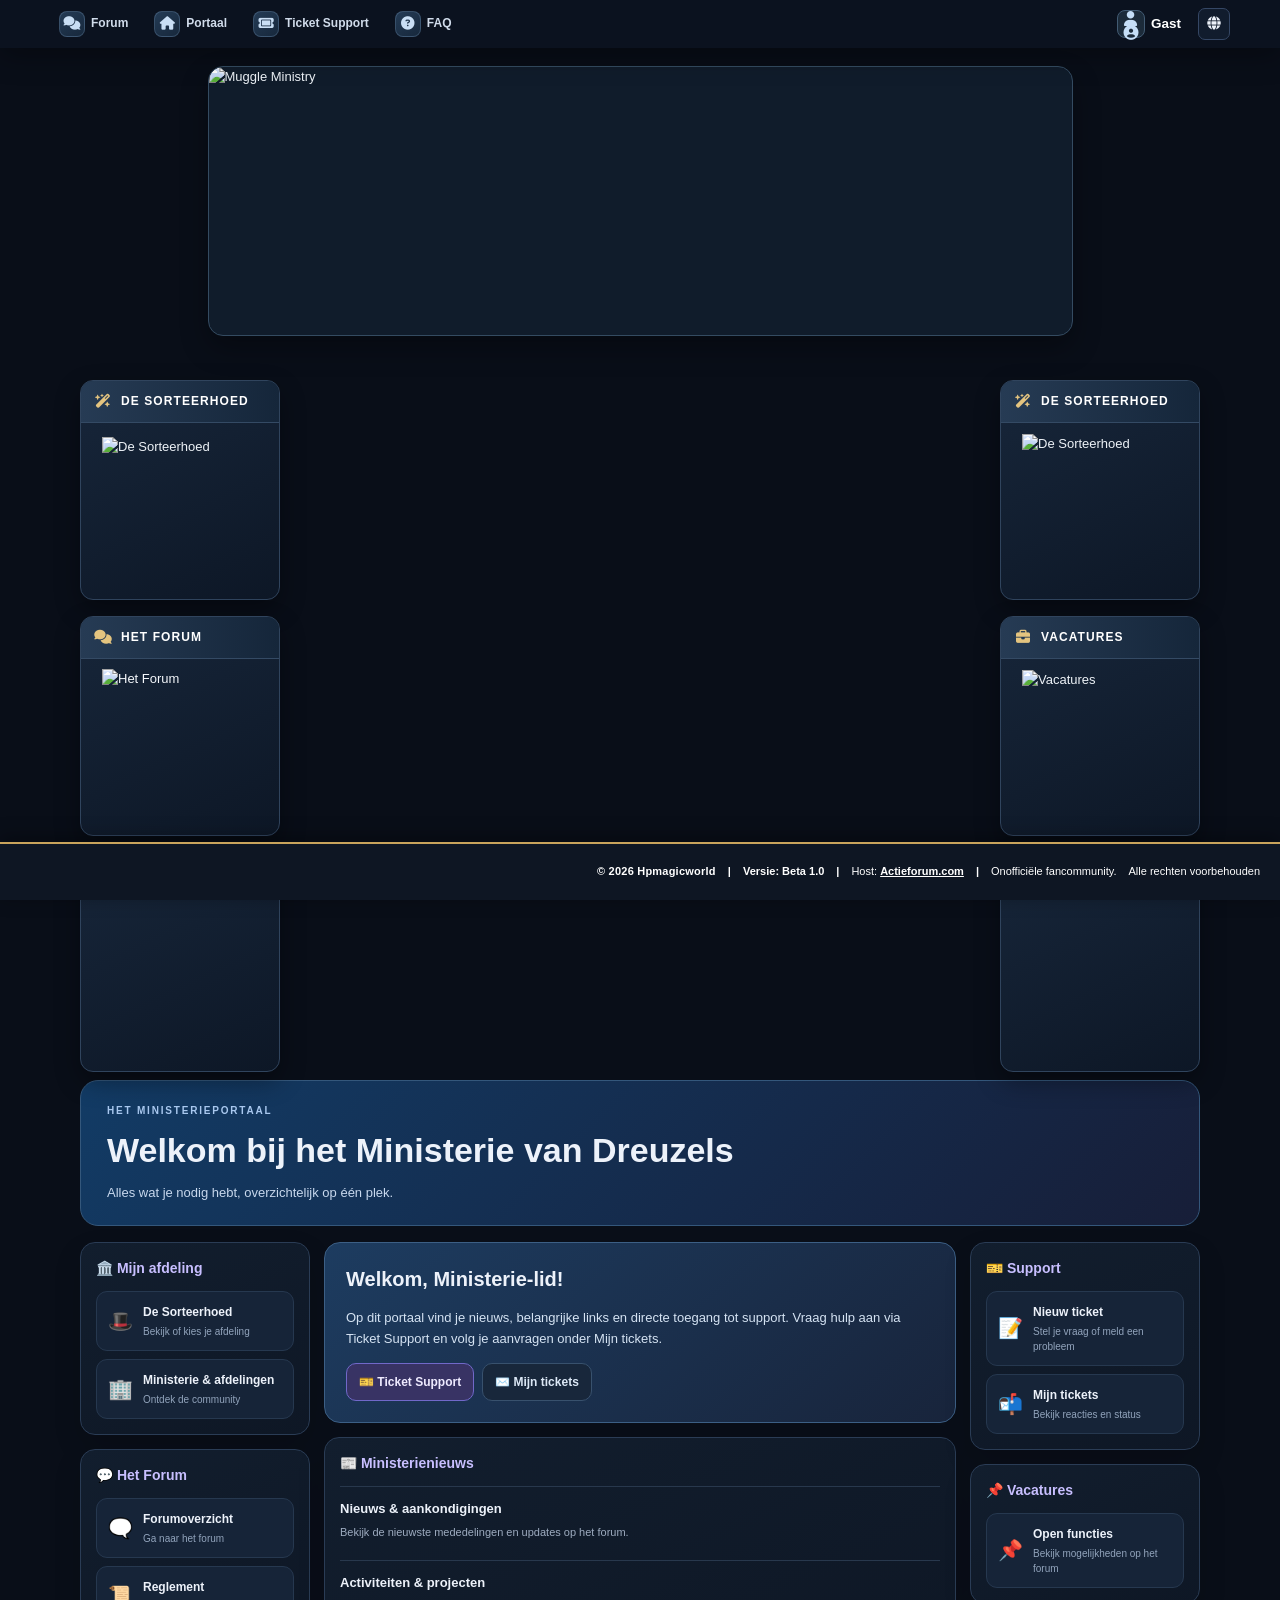
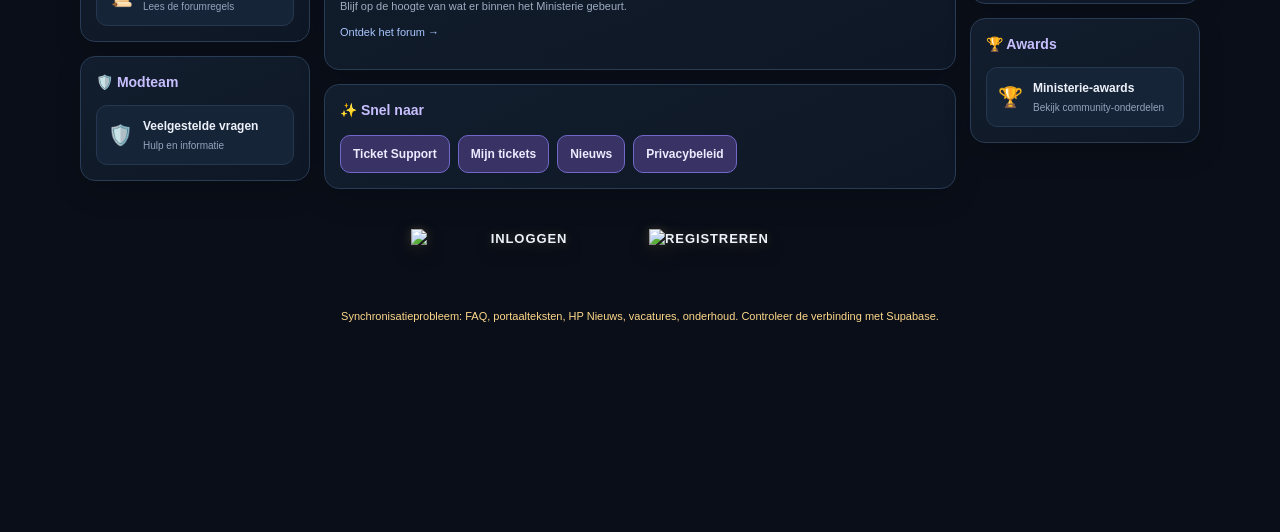
==== commit f754719a: "Harden Supabase ticket role sync" ====
--- a/portal/index.html
+++ b/portal/index.html
@@ -3117,7 +3117,7 @@
  if(!sessionData.session)throw new Error("Log eerst in via Portal Admin.");
  const {data:existing,error:readError}=await client.from("ticket_moderators").select("forumotion_user_id,display_name");
  if(readError)throw readError;
- const desired=Object.entries(x||{}).map(([id,role])=>({id:Number(id),role:String(role)})).filter(x=>Number.isInteger(x.id)&&x.id>0&&![1,3].includes(x.id)&&["support_moderator","supervisor","administrator"].includes(x.role));
+ const desired=Object.entries(x||{}).map(([id,role])=>({id:Number(id),role:String(role)})).filter(x=>Number.isInteger(x.id)&&x.id>0&&![1,3].includes(x.id)&&["support_moderator","supervisor"].includes(x.role));
  const keep=new Set([1,3,...desired.map(x=>x.id)]);
  for(const item of desired){
   const old=(existing||[]).find(row=>Number(row.forumotion_user_id)===item.id);
@@ -3136,7 +3136,7 @@
 async function refreshTicketModerators(){
  const cfg=window.HPMW_SUPABASE||{};
  if(!cfg.url||!cfg.anonKey)throw new Error("Supabase-configuratie ontbreekt.");
- const url=String(cfg.url).replace(/\\/+$/,"")+"/rest/v1/ticket_moderators?select=forumotion_user_id,display_name,enabled,can_view_tickets,can_moderate_tickets,can_delete_tickets&enabled=eq.true&can_view_tickets=eq.true&order=display_name.asc";
+ let baseUrl=String(cfg.url);while(baseUrl.endsWith("/"))baseUrl=baseUrl.slice(0,-1);const url=baseUrl+"/rest/v1/ticket_moderators?select=forumotion_user_id,display_name,enabled,can_view_tickets,can_moderate_tickets,can_delete_tickets&enabled=eq.true&can_view_tickets=eq.true&order=display_name.asc";
  const response=await fetch(url,{headers:{apikey:cfg.anonKey,Authorization:"Bearer "+cfg.anonKey},cache:"no-store"});
  if(!response.ok)throw new Error("Supportmedewerkers konden niet worden geladen ("+response.status+").");
  const rows=await response.json(),roles={},moderators=[];
@@ -6143,7 +6143,7 @@
  shell.append(nav,content);body.prepend(shell);
  nav.addEventListener("click",e=>{const b=e.target.closest("[data-admin-tab]");if(!b)return;if(b.dataset.adminTab==="faq"){close();window.hpmwShowPortalView?.("faqView");setTimeout(()=>document.dispatchEvent(new CustomEvent("hpmw:portal-role",{detail:{role}})),180);return}nav.querySelectorAll(".hpmw-admin-tab").forEach(x=>x.classList.toggle("active",x===b));Object.entries(panes).forEach(([id,p])=>p.hidden=id!==b.dataset.adminTab)});
 }
-function renderTicketRoleRows(){const host=body.querySelector("#hpmwTicketRoleRows");if(!host)return;const roles=window.HpmwGetTicketRoles?.()||{},ids=[...new Set([1,3,...Object.keys(roles).map(Number).filter(n=>Number.isInteger(n)&&n>0)])].sort((a,b)=>a-b);host.innerHTML=ids.map(id=>{const role=window.HpmwGetTicketRole?.(id)||"",fixed=id===1||id===3,label=role==="administrator"?"Administrator":role==="supervisor"?"Supervisor":"Support Moderator";return '<div class="hpmw-role-row"><span><strong>/u'+id+'</strong> — '+label+(fixed?' · vast':'')+'</span>'+(fixed?'':'<select data-ticket-role="'+id+'"><option value="support_moderator" '+(role==="support_moderator"?'selected':'')+'>Support Moderator</option><option value="supervisor" '+(role==="supervisor"?'selected':'')+'>Supervisor</option><option value="administrator" '+(role==="administrator"?'selected':'')+'>Administrator</option></select><button class="hpmw-manage-btn" data-ticket-role-save="'+id+'">Opslaan</button><button class="hpmw-manage-btn" data-ticket-role-remove="'+id+'">Verwijderen</button>')+'</div>'}).join("")||'<p class="hpmw-admin-muted">Geen extra ticketrollen.</p>'}
+function renderTicketRoleRows(){const host=body.querySelector("#hpmwTicketRoleRows");if(!host)return;const roles=window.HpmwGetTicketRoles?.()||{},ids=[...new Set([1,3,...Object.keys(roles).map(Number).filter(n=>Number.isInteger(n)&&n>0)])].sort((a,b)=>a-b);host.innerHTML=ids.map(id=>{const role=window.HpmwGetTicketRole?.(id)||"",fixed=id===1||id===3,label=role==="administrator"?"Administrator":role==="supervisor"?"Supervisor":"Support Moderator";return '<div class="hpmw-role-row"><span><strong>/u'+id+'</strong> — '+label+(fixed?' · vast':'')+'</span>'+(fixed?'':'<select data-ticket-role="'+id+'"><option value="support_moderator" '+(role==="support_moderator"?'selected':'')+'>Support Moderator</option><option value="supervisor" '+(role==="supervisor"?'selected':'')+'>Supervisor</option></select><button class="hpmw-manage-btn" data-ticket-role-save="'+id+'">Opslaan</button><button class="hpmw-manage-btn" data-ticket-role-remove="'+id+'">Verwijderen</button>')+'</div>'}).join("")||'<p class="hpmw-admin-muted">Geen extra ticketrollen.</p>'}
 async function renderManage(){
  try{await ensureClient()}catch(error){body.innerHTML='<div class="hpmw-manage-status">'+esc(error.message)+'</div><button class="hpmw-manage-btn" id="hpmwManageRetry">Opnieuw proberen</button>';return}
  const {data,error:sessionError}=await client.auth.getSession();if(sessionError){body.innerHTML='<p class="hpmw-manage-status">'+esc(sessionError.message)+'</p>';return}session=data.session;
@@ -6168,7 +6168,7 @@
  body.addEventListener("submit",async e=>{
   if(e.target.id==="hpmwPortalMagicLink"){e.preventDefault();await ensureClient();const fd=new FormData(e.target),status=$("#hpmwManageStatus"),email=String(fd.get("email")||"").trim();status.textContent="Inloglink wordt verzonden…";const {error}=await client.auth.signInWithOtp({email,options:{shouldCreateUser:false,emailRedirectTo:window.location.href.split("#")[0]}});status.textContent=error?error.message:"Als dit e-mailadres bij een bestaand account hoort, ontvang je een eenmalige inloglink. Controleer ook je spammap."}
   if(e.target.id==="hpmwPortalLogin"){e.preventDefault();await ensureClient();const fd=new FormData(e.target),status=$("#hpmwManageStatus");status.textContent="Bezig met inloggen…";const {data,error}=await client.auth.signInWithPassword({email:String(fd.get("email")).trim(),password:String(fd.get("password"))});if(error){status.textContent=error.message;return}session=data.session;await renderManage();document.dispatchEvent(new CustomEvent("hpmw:portal-role",{detail:{role}}))}
-  if(e.target.id==="hpmwTicketRoleAdd"){e.preventDefault();const fd=new FormData(e.target),id=Number(fd.get("forumotion_id")),role=String(fd.get("ticket_role")),status=body.querySelector("#hpmwTicketRoleStatus");if(!Number.isInteger(id)||id<1||!["support_moderator","supervisor","administrator"].includes(role)){status.textContent="Ongeldig Forumotion-ID of rol.";return}if(id===1||id===3){status.textContent="/u1 en /u3 blijven vaste administrators.";return}const roles=loadTicketRoles();roles[id]=role;try{await window.HpmwSaveTicketRoles(roles);status.textContent="Ticketrol veilig opgeslagen in Supabase voor /u"+id;e.target.reset();renderTicketRoleRows();if(typeof paintUser==="function")paintUser()}catch(err){status.textContent="Opslaan mislukt: "+err.message}return}
+  if(e.target.id==="hpmwTicketRoleAdd"){e.preventDefault();const fd=new FormData(e.target),id=Number(fd.get("forumotion_id")),role=String(fd.get("ticket_role")),status=body.querySelector("#hpmwTicketRoleStatus");if(!Number.isInteger(id)||id<1||!["support_moderator","supervisor"].includes(role)){status.textContent="Ongeldig Forumotion-ID of rol.";return}if(id===1||id===3){status.textContent="/u1 en /u3 blijven vaste administrators.";return}const roles=loadTicketRoles();roles[id]=role;try{await window.HpmwSaveTicketRoles(roles);status.textContent="Ticketrol veilig opgeslagen in Supabase voor /u"+id;e.target.reset();renderTicketRoleRows();if(typeof paintUser==="function")paintUser()}catch(err){status.textContent="Opslaan mislukt: "+err.message}return}
   if(e.target.id==="hpmwRoleAdd"){e.preventDefault();await ensureClient();const fd=new FormData(e.target),status=$("#hpmwRoleStatus");const user_id=String(fd.get("user_id")).trim(),newRole=String(fd.get("role")),forumotion_user_id=Number(fd.get("forumotion_user_id")),forum_username=String(fd.get("forum_username")||"").trim();if(!Number.isInteger(forumotion_user_id)||forumotion_user_id<1||!forum_username){status.textContent="Vul een geldig forum-ID en gebruikersnaam in.";return}const {data:existingLink,error:existingLinkError}=await client.from("portal_forum_accounts").select("supabase_user_id").eq("forumotion_user_id",forumotion_user_id).maybeSingle();if(existingLinkError){status.textContent=existingLinkError.message;return}if(existingLink&&existingLink.supabase_user_id!==user_id){status.textContent="Dit Forumotion-ID is al gekoppeld aan een ander Supabase-account.";return}const {error}=await client.from("tool_access_roles").upsert({user_id,role:newRole},{onConflict:"user_id"});if(error){status.textContent=error.message;return}const {error:linkError}=await client.from("portal_forum_accounts").upsert({supabase_user_id:user_id,forumotion_user_id,forum_username,updated_by:session.user.id},{onConflict:"supabase_user_id"});status.textContent=linkError?("Rol opgeslagen, forumkoppeling mislukt: "+linkError.message):"Gebruiker, rol en forumaccount gekoppeld.";if(!linkError)await renderManage()}
  });
  body.addEventListener("click",async e=>{
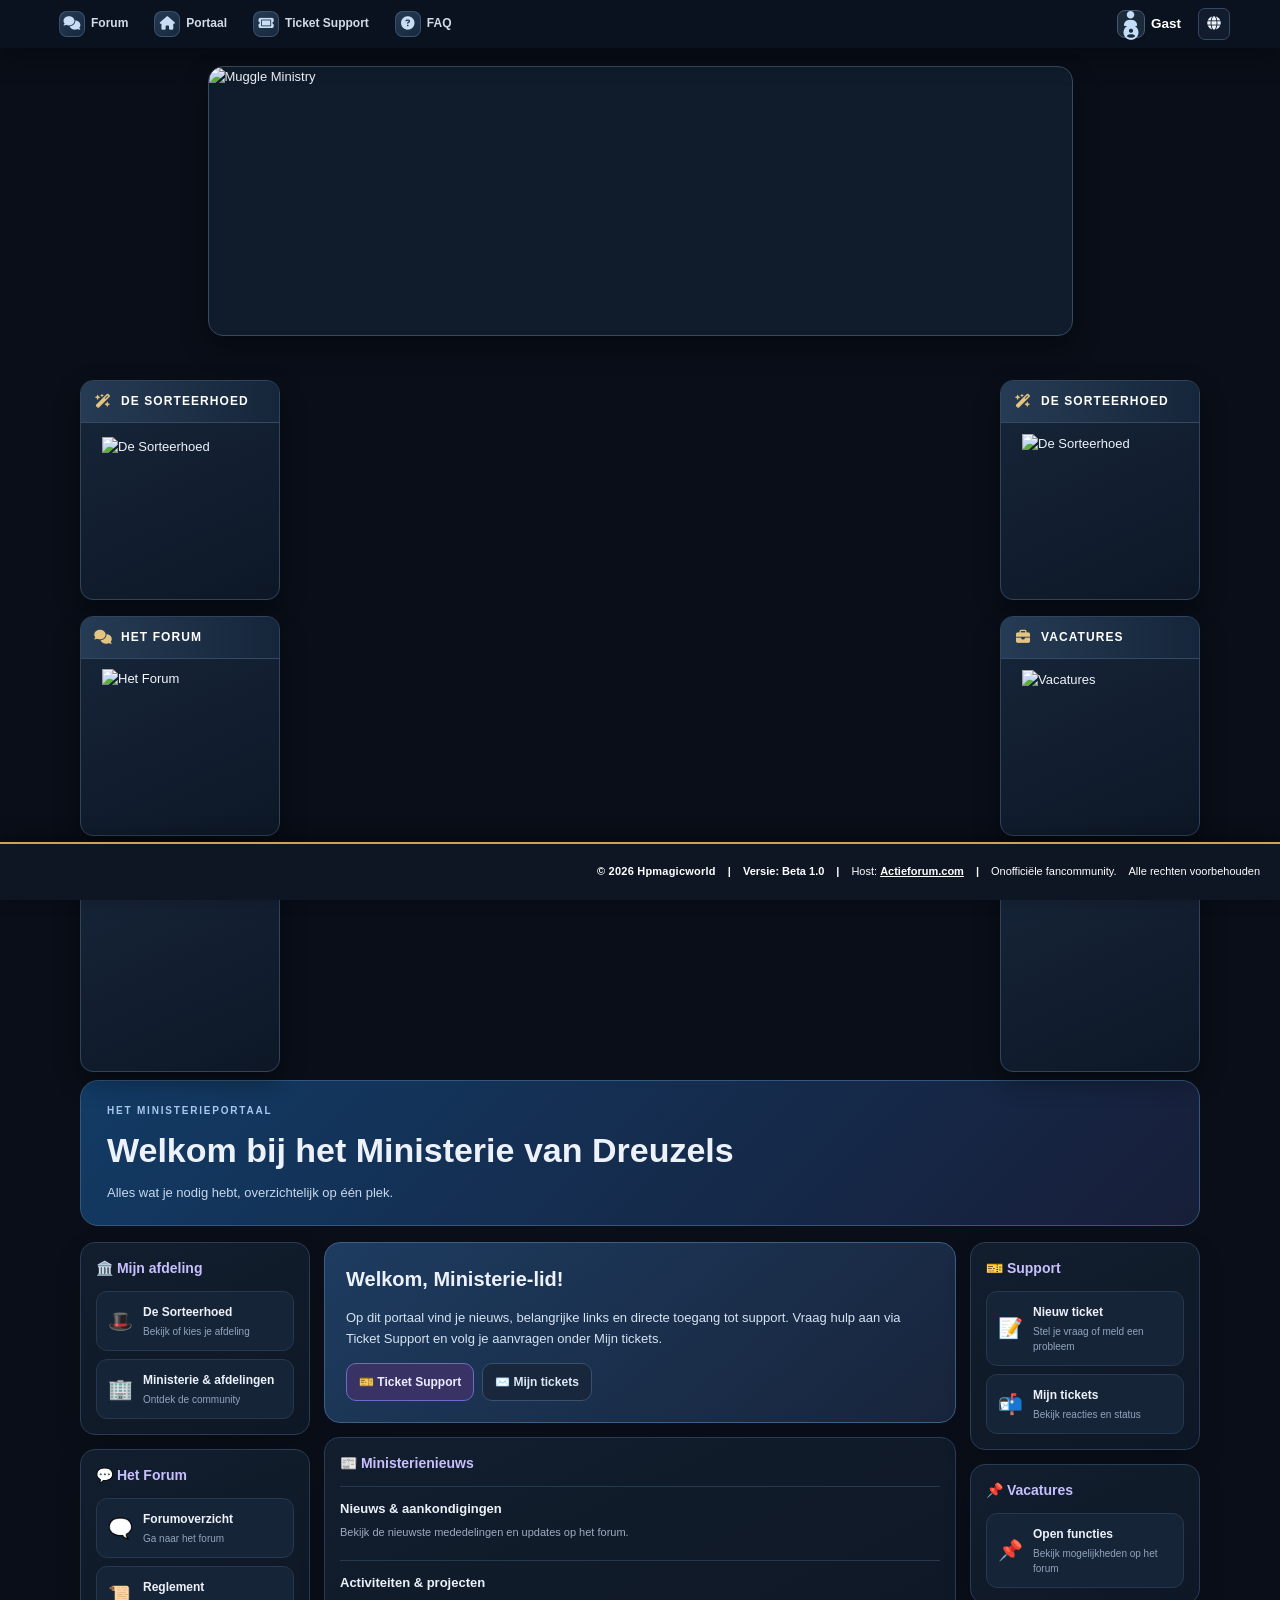
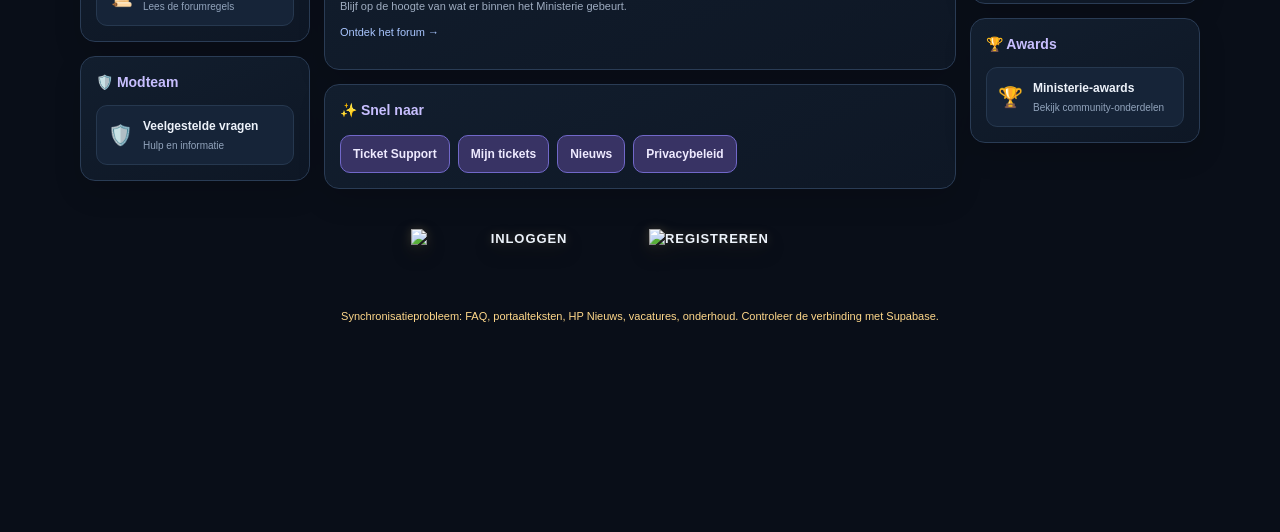
==== commit f0d6558f: "Fix shared ticket role manager references" ====
--- a/portal/index.html
+++ b/portal/index.html
@@ -3109,7 +3109,7 @@
 function loadTicketAdminIds(){try{const saved=JSON.parse(localStorage.getItem(TICKET_ADMIN_IDS_KEY)||"[]");return [...new Set([1,3,...(Array.isArray(saved)?saved:[]).map(Number).filter(n=>Number.isInteger(n)&&n>0)])]}catch(e){return [1,3]}}
 const TICKET_ROLE_MAP_KEY="hpmw_ticket_forumotion_roles_v1";
 function loadTicketRoles(){try{return JSON.parse(localStorage.getItem(TICKET_ROLE_MAP_KEY)||"{}")||{}}catch(e){return {}}}
-async function saveTicketRoles(x){
+async function saveTicketRoles(x,names){
  const access=window.HpmwPortalAccess,client=access?.client||window.HpmwSupabaseClient;
  if(!client)throw new Error("De beveiligde Supabase-verbinding is niet beschikbaar.");
  const {data:sessionData,error:sessionError}=await client.auth.getSession();
@@ -3121,7 +3121,7 @@
  const keep=new Set([1,3,...desired.map(x=>x.id)]);
  for(const item of desired){
   const old=(existing||[]).find(row=>Number(row.forumotion_user_id)===item.id);
-  const record={forumotion_user_id:item.id,display_name:old?.display_name||("Forumlid #"+item.id),enabled:true,can_view_tickets:true,can_moderate_tickets:true,can_delete_tickets:item.role==="supervisor"||item.role==="administrator",updated_by:sessionData.session.user.id,updated_at:new Date().toISOString()};
+  const record={forumotion_user_id:item.id,display_name:names?.[item.id]||old?.display_name||("Forumlid #"+item.id),enabled:true,can_view_tickets:true,can_moderate_tickets:true,can_delete_tickets:item.role==="supervisor"||item.role==="administrator",updated_by:sessionData.session.user.id,updated_at:new Date().toISOString()};
   const {error}=await client.from("ticket_moderators").upsert(record,{onConflict:"forumotion_user_id"});
   if(error)throw error;
  }
@@ -6156,9 +6156,9 @@
  const accountRows=(members||[]).map(m=>{const f=linkMap[m.user_id]||{};return '<div class="hpmw-role-row"><span><code>'+esc(m.user_id)+'</code><br><strong>'+esc(f.forum_username||"Forumaccount niet gekoppeld")+'</strong> <small>#'+esc(f.forumotion_user_id||"—")+'</small></span><select data-role-user="'+esc(m.user_id)+'">'+ROLES.map(x=>'<option value="'+x[0]+'" '+(m.role===x[0]?'selected':'')+'>'+esc(x[1])+'</option>').join("")+'</select><button class="hpmw-manage-btn" data-role-save="'+esc(m.user_id)+'">Opslaan</button></div>'}).join("")||'<p class="hpmw-admin-muted">Nog geen accounts met een toegewezen portalrol.</p>';
  body.innerHTML='<p class="hpmw-admin-session">Ingelogd als <strong>'+esc(session.user.email)+'</strong> · Administrator</p>'+
  '<section data-admin-section="overview"><div class="hpmw-admin-card"><h3>Portal Admin</h3><p>Centraal beheer van gebruikers, toegangsrechten en FAQ-inhoud.</p><div class="hpmw-admin-overview-grid"><div><strong>'+((members||[]).length)+'</strong><span>Accounts met portalrol</span></div><div><strong>'+ROLES.length+'</strong><span>Beschikbare rollen</span></div></div></div></section>'+
- '<section data-admin-section="users"><div class="hpmw-admin-card"><h3>Gebruikers & rollen</h3><p>Koppel een bestaand Supabase-account aan een Forumotion-account en wijs een rol toe.</p><form id="hpmwRoleAdd"><label class="hpmw-manage-field">Supabase User ID<input name="user_id" required placeholder="UUID van bestaand Supabase-account"></label><label class="hpmw-manage-field">Forum gebruikers-ID<input name="forumotion_user_id" type="number" min="1" required placeholder="Bijv. 123"></label><label class="hpmw-manage-field">Forum gebruikersnaam<input name="forum_username" required placeholder="Exacte forumgebruikersnaam"></label><label class="hpmw-manage-field">Rol<select name="role">'+ROLES.map(x=>'<option value="'+x[0]+'">'+esc(x[1])+'</option>').join("")+'</select></label><button class="hpmw-manage-btn primary" type="submit">Gebruiker koppelen / rol toewijzen</button><div class="hpmw-manage-status" id="hpmwRoleStatus"></div></form></div><div class="hpmw-admin-card"><h3>Gekoppelde accounts</h3>'+accountRows+'</div><div class="hpmw-admin-card"><h3>Vertalingen beheren</h3><p>Alleen Portal Administrators mogen vertalingen aanpassen en publiceren naar het portaal.</p><a class="hpmw-manage-btn primary hpmw-translations-tool-link" id="hpmwTranslationsTool" href="https://slytherin01.github.io/hpmagicworld-vertalingen/Hpmagicworld_vertalingenbeheer123.html" target="_blank" rel="noopener noreferrer"><i class="fa-solid fa-globe"></i> Vertalingen Tool openen</a></div><div class="hpmw-admin-card"><h3>Ticketbeheer per Forumotion-ID</h3><p>/u1 en /u3 zijn vaste administrators. Voeg hier andere Forumotion-ID’s toe met een ticketrol.</p><form id="hpmwTicketRoleAdd"><label class="hpmw-manage-field">Forumotion-ID<input name="forumotion_id" type="number" min="1" required placeholder="Bijv. 25"></label><label class="hpmw-manage-field">Ticketrol<select name="ticket_role"><option value="support_moderator">Support Moderator — lezen, reageren, sluiten en verplaatsen</option><option value="supervisor">Supervisor — alle tickets lezen, bewerken, verwijderen en verplaatsen</option><option value="administrator">Administrator — volledige toegang</option></select></label><button class="hpmw-manage-btn primary" type="submit">Ticketrol toevoegen</button><div class="hpmw-manage-status" id="hpmwTicketRoleStatus"></div></form><div id="hpmwTicketRoleRows"></div></div></section>'+
-
- '<section data-admin-section="tickets"><div class="hpmw-admin-card"><h3>Ticketbeheer-toegang (Forumotion)</h3><p>Beheer welke Forumotion-ID&#39;s toegang hebben tot Ticketbeheer. Dit staat volledig los van Supabase. /u1 en /u3 behouden altijd toegang.</p><label class="hpmw-manage-field">Forumotion-ID&#39;s, gescheiden door komma&#39;s<input id="hpmwTicketAdminIds" type="text" inputmode="numeric" value="'+esc(ADMINS.join(", "))+'" placeholder="1, 3, 123"></label><button class="hpmw-manage-btn primary" id="hpmwSaveTicketAdminIds" type="button">ID\'s opslaan</button><div class="hpmw-manage-status" id="hpmwTicketAdminStatus" aria-live="polite"></div><p class="hpmw-admin-muted">Zelf toegevoegde ID&#39;s worden lokaal in deze browser bewaard. ID 1 en 3 zijn altijd actief.</p></div></section>'+''+
+ '<section data-admin-section="users"><div class="hpmw-admin-card"><h3>Gebruikers & rollen</h3><p>Koppel een bestaand Supabase-account aan een Forumotion-account en wijs een rol toe.</p><form id="hpmwRoleAdd"><label class="hpmw-manage-field">Supabase User ID<input name="user_id" required placeholder="UUID van bestaand Supabase-account"></label><label class="hpmw-manage-field">Forum gebruikers-ID<input name="forumotion_user_id" type="number" min="1" required placeholder="Bijv. 123"></label><label class="hpmw-manage-field">Forum gebruikersnaam<input name="forum_username" required placeholder="Exacte forumgebruikersnaam"></label><label class="hpmw-manage-field">Rol<select name="role">'+ROLES.map(x=>'<option value="'+x[0]+'">'+esc(x[1])+'</option>').join("")+'</select></label><button class="hpmw-manage-btn primary" type="submit">Gebruiker koppelen / rol toewijzen</button><div class="hpmw-manage-status" id="hpmwRoleStatus"></div></form></div><div class="hpmw-admin-card"><h3>Gekoppelde accounts</h3>'+accountRows+'</div><div class="hpmw-admin-card"><h3>Vertalingen beheren</h3><p>Alleen Portal Administrators mogen vertalingen aanpassen en publiceren naar het portaal.</p><a class="hpmw-manage-btn primary hpmw-translations-tool-link" id="hpmwTranslationsTool" href="https://slytherin01.github.io/hpmagicworld-vertalingen/Hpmagicworld_vertalingenbeheer123.html" target="_blank" rel="noopener noreferrer"><i class="fa-solid fa-globe"></i> Vertalingen Tool openen</a></div><div class="hpmw-admin-card"><h3>Ticketbeheer per Forumotion-ID</h3><p>/u1 en /u3 zijn vaste administrators. Voeg hier andere Forumotion-ID’s toe met een ticketrol.</p><form id="hpmwTicketRoleAdd"><label class="hpmw-manage-field">Forumotion-ID<input name="forumotion_id" type="number" min="1" required placeholder="Bijv. 25"></label><label class="hpmw-manage-field">Forumgebruikersnaam<input name="display_name" required placeholder="Naam zoals op het forum"></label><label class="hpmw-manage-field">Ticketrol<select name="ticket_role"><option value="support_moderator">Support Moderator — lezen, reageren, sluiten en verplaatsen</option><option value="supervisor">Supervisor — alle tickets lezen, bewerken, verwijderen en verplaatsen</option></select></label><button class="hpmw-manage-btn primary" type="submit">Ticketrol toevoegen</button><div class="hpmw-manage-status" id="hpmwTicketRoleStatus"></div></form><div id="hpmwTicketRoleRows"></div></div></section>'+
+
+ '<section data-admin-section="tickets"><div class="hpmw-admin-card"><h3>Ticketbeheer-toegang</h3><p>Supportmedewerkers en supervisors worden centraal beheerd via Supabase. Gebruik hierboven het onderdeel Ticketbeheer per Forumotion-ID. Wijzigingen gelden op alle apparaten en browsers.</p></div></section>'+''+
  '<div class="hpmw-admin-footer"><button class="hpmw-manage-btn" id="hpmwPortalLogout">Uitloggen</button></div>';
  buildPortalAdminTabs();try{await window.HpmwRefreshTicketModerators?.()}catch(error){console.warn("[Hpmw] Ticketrollen niet ververst:",error)}renderTicketRoleRows();document.dispatchEvent(new CustomEvent("hpmw:portal-admin-rendered"));
 }
@@ -6168,14 +6168,14 @@
  body.addEventListener("submit",async e=>{
   if(e.target.id==="hpmwPortalMagicLink"){e.preventDefault();await ensureClient();const fd=new FormData(e.target),status=$("#hpmwManageStatus"),email=String(fd.get("email")||"").trim();status.textContent="Inloglink wordt verzonden…";const {error}=await client.auth.signInWithOtp({email,options:{shouldCreateUser:false,emailRedirectTo:window.location.href.split("#")[0]}});status.textContent=error?error.message:"Als dit e-mailadres bij een bestaand account hoort, ontvang je een eenmalige inloglink. Controleer ook je spammap."}
   if(e.target.id==="hpmwPortalLogin"){e.preventDefault();await ensureClient();const fd=new FormData(e.target),status=$("#hpmwManageStatus");status.textContent="Bezig met inloggen…";const {data,error}=await client.auth.signInWithPassword({email:String(fd.get("email")).trim(),password:String(fd.get("password"))});if(error){status.textContent=error.message;return}session=data.session;await renderManage();document.dispatchEvent(new CustomEvent("hpmw:portal-role",{detail:{role}}))}
-  if(e.target.id==="hpmwTicketRoleAdd"){e.preventDefault();const fd=new FormData(e.target),id=Number(fd.get("forumotion_id")),role=String(fd.get("ticket_role")),status=body.querySelector("#hpmwTicketRoleStatus");if(!Number.isInteger(id)||id<1||!["support_moderator","supervisor"].includes(role)){status.textContent="Ongeldig Forumotion-ID of rol.";return}if(id===1||id===3){status.textContent="/u1 en /u3 blijven vaste administrators.";return}const roles=loadTicketRoles();roles[id]=role;try{await window.HpmwSaveTicketRoles(roles);status.textContent="Ticketrol veilig opgeslagen in Supabase voor /u"+id;e.target.reset();renderTicketRoleRows();if(typeof paintUser==="function")paintUser()}catch(err){status.textContent="Opslaan mislukt: "+err.message}return}
+  if(e.target.id==="hpmwTicketRoleAdd"){e.preventDefault();const fd=new FormData(e.target),id=Number(fd.get("forumotion_id")),role=String(fd.get("ticket_role")),displayName=String(fd.get("display_name")||"").trim(),status=body.querySelector("#hpmwTicketRoleStatus");if(!Number.isInteger(id)||id<1||!["support_moderator","supervisor"].includes(role)){status.textContent="Ongeldig Forumotion-ID of rol.";return}if(id===1||id===3){status.textContent="/u1 en /u3 blijven vaste administrators.";return}const roles=window.HpmwGetTicketRoles?.()||{};roles[id]=role;try{await window.HpmwSaveTicketRoles(roles,{[id]:displayName});status.textContent="Ticketrol veilig opgeslagen in Supabase voor /u"+id;e.target.reset();renderTicketRoleRows();if(typeof paintUser==="function")paintUser()}catch(err){status.textContent="Opslaan mislukt: "+err.message}return}
   if(e.target.id==="hpmwRoleAdd"){e.preventDefault();await ensureClient();const fd=new FormData(e.target),status=$("#hpmwRoleStatus");const user_id=String(fd.get("user_id")).trim(),newRole=String(fd.get("role")),forumotion_user_id=Number(fd.get("forumotion_user_id")),forum_username=String(fd.get("forum_username")||"").trim();if(!Number.isInteger(forumotion_user_id)||forumotion_user_id<1||!forum_username){status.textContent="Vul een geldig forum-ID en gebruikersnaam in.";return}const {data:existingLink,error:existingLinkError}=await client.from("portal_forum_accounts").select("supabase_user_id").eq("forumotion_user_id",forumotion_user_id).maybeSingle();if(existingLinkError){status.textContent=existingLinkError.message;return}if(existingLink&&existingLink.supabase_user_id!==user_id){status.textContent="Dit Forumotion-ID is al gekoppeld aan een ander Supabase-account.";return}const {error}=await client.from("tool_access_roles").upsert({user_id,role:newRole},{onConflict:"user_id"});if(error){status.textContent=error.message;return}const {error:linkError}=await client.from("portal_forum_accounts").upsert({supabase_user_id:user_id,forumotion_user_id,forum_username,updated_by:session.user.id},{onConflict:"supabase_user_id"});status.textContent=linkError?("Rol opgeslagen, forumkoppeling mislukt: "+linkError.message):"Gebruiker, rol en forumaccount gekoppeld.";if(!linkError)await renderManage()}
  });
  body.addEventListener("click",async e=>{
   if(e.target.closest("#hpmwManageRetry")){renderManage();return}
   if(e.target.closest("#hpmwSaveTicketAdminIds")){const field=body.querySelector("#hpmwTicketAdminIds"),status=body.querySelector("#hpmwTicketAdminStatus");const raw=String(field?.value||"").split(/[\\s,;]+/).filter(Boolean);const ids=raw.map(Number);if(ids.some(n=>!Number.isInteger(n)||n<1)){status.textContent="Gebruik alleen positieve Forumotion-ID's, gescheiden door komma's.";return}const merged=[...new Set([1,3,...ids])];try{localStorage.setItem(TICKET_ADMIN_IDS_KEY,JSON.stringify(merged.filter(n=>n!==1&&n!==3)));ADMINS.splice(0,ADMINS.length,...merged);if(typeof paintUser==="function")paintUser();field.value=merged.join(", ");status.textContent="Opgeslagen. Toegang voor Forumotion-ID's: "+merged.join(", ")}catch(err){status.textContent="Opslaan mislukt: "+err.message}return}
-  const roleSave=e.target.closest("[data-ticket-role-save]");if(roleSave){const id=Number(roleSave.dataset.ticketRole),field=body.querySelector('[data-ticket-role="'+id+'"]'),roles=loadTicketRoles();roles[id]=field.value;await window.HpmwSaveTicketRoles(roles);renderTicketRoleRows();if(typeof paintUser==="function")paintUser();return}
-  const roleRemove=e.target.closest("[data-ticket-role-remove]");if(roleRemove){const id=Number(roleRemove.dataset.ticketRole),roles=loadTicketRoles();delete roles[id];await window.HpmwSaveTicketRoles(roles);renderTicketRoleRows();if(typeof paintUser==="function")paintUser();return}
+  const roleSave=e.target.closest("[data-ticket-role-save]");if(roleSave){const id=Number(roleSave.dataset.ticketRole),field=body.querySelector('[data-ticket-role="'+id+'"]'),roles=window.HpmwGetTicketRoles?.()||{};roles[id]=field.value;await window.HpmwSaveTicketRoles(roles);renderTicketRoleRows();if(typeof paintUser==="function")paintUser();return}
+  const roleRemove=e.target.closest("[data-ticket-role-remove]");if(roleRemove){const id=Number(roleRemove.dataset.ticketRole),roles=window.HpmwGetTicketRoles?.()||{};delete roles[id];await window.HpmwSaveTicketRoles(roles);renderTicketRoleRows();if(typeof paintUser==="function")paintUser();return}
   const save=e.target.closest("[data-role-save]");if(save){const id=save.dataset.roleSave,select=body.querySelector('[data-role-user="'+CSS.escape(id)+'"]');const {error}=await client.from("tool_access_roles").update({role:select.value}).eq("user_id",id);if(error)alert(error.message);else save.textContent="Opgeslagen";return}
   if(e.target.closest("#hpmwPortalLogout")){await client.auth.signOut();session=null;role="guest";await renderManage();document.dispatchEvent(new CustomEvent("hpmw:portal-role",{detail:{role}}))}
  });
